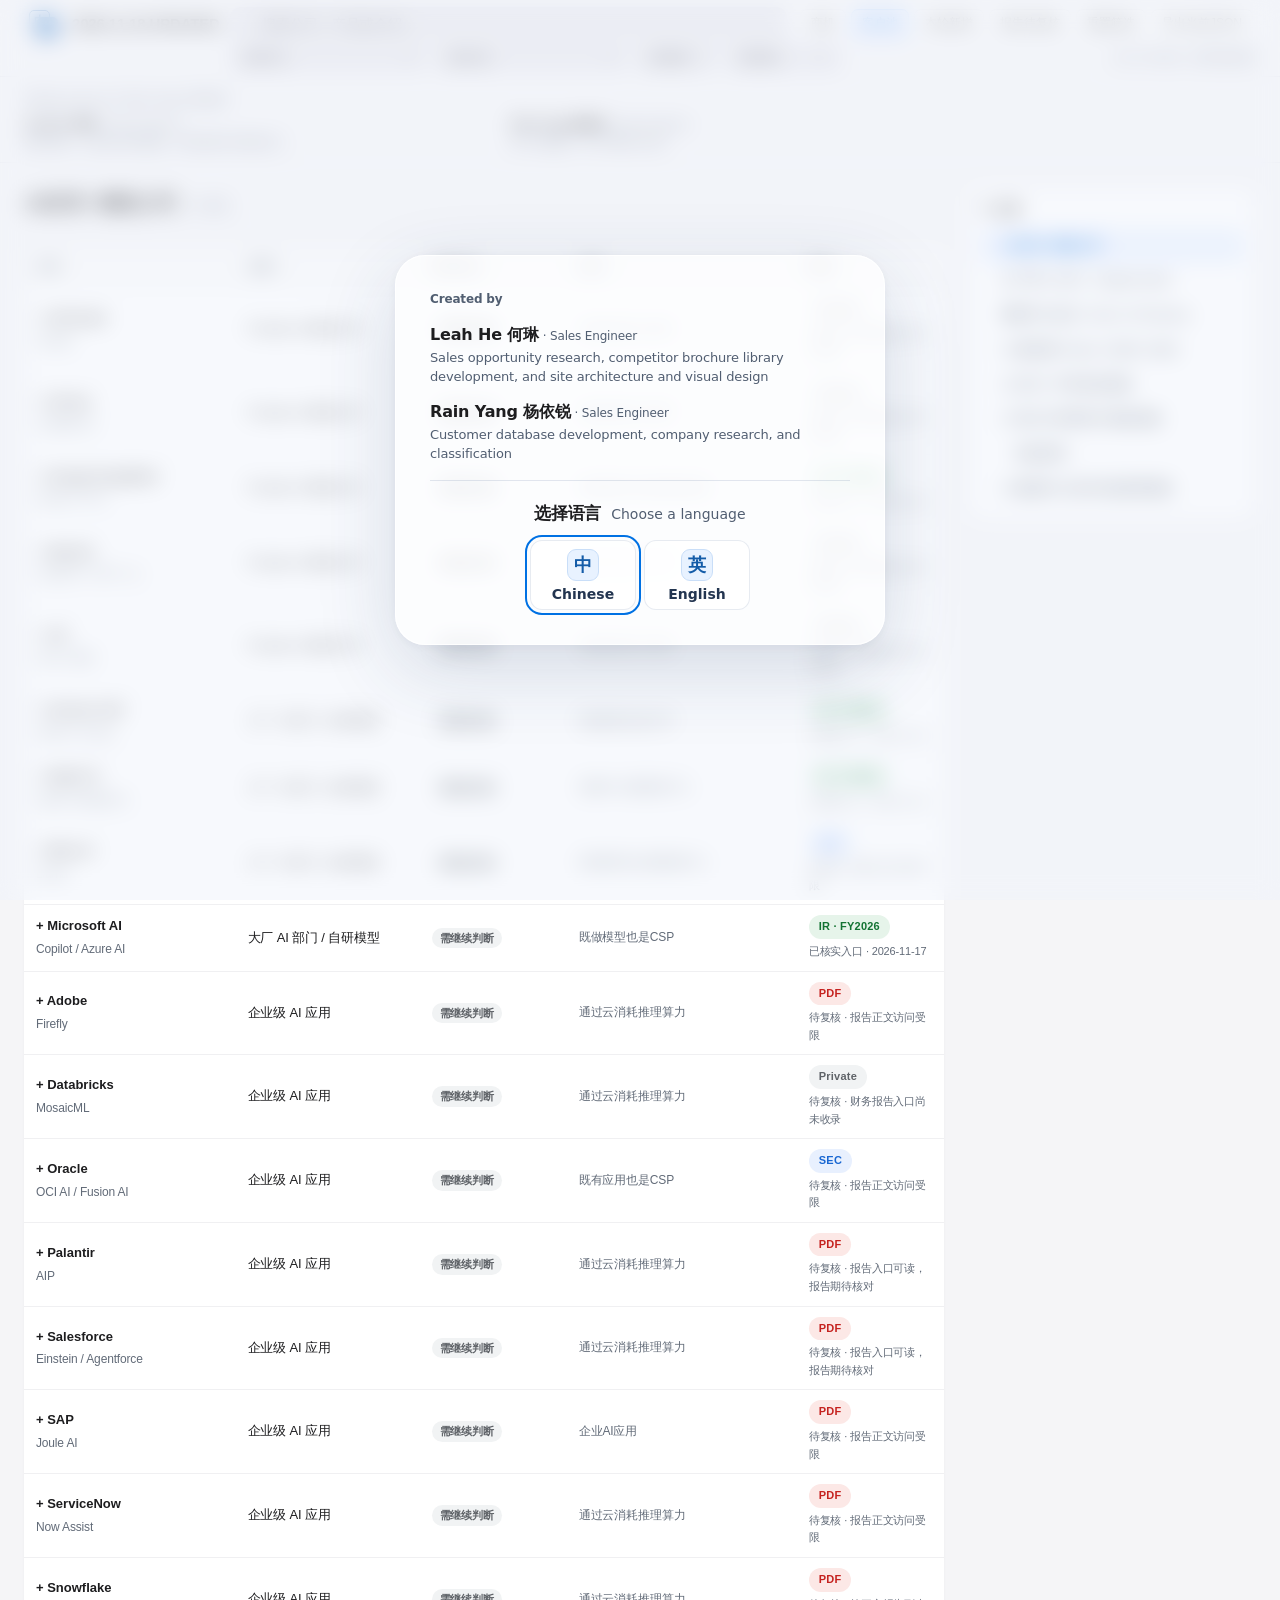
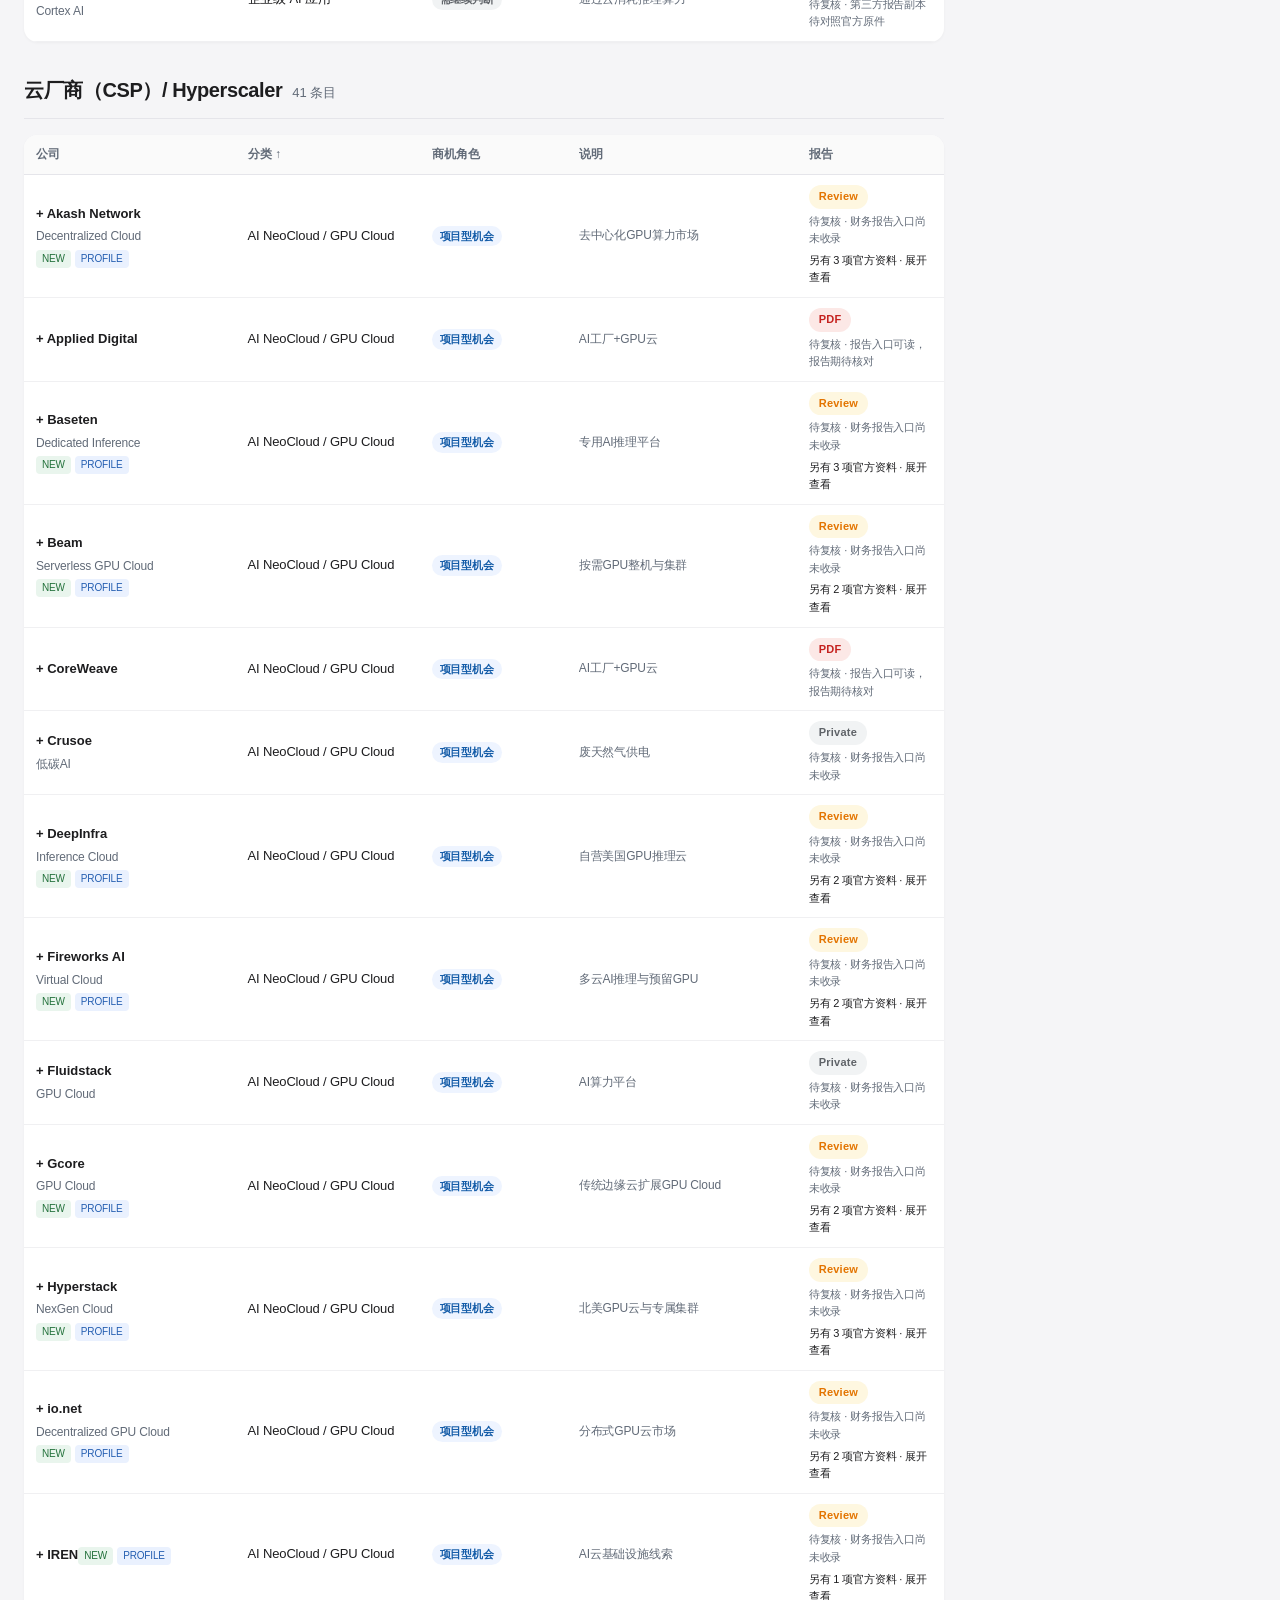
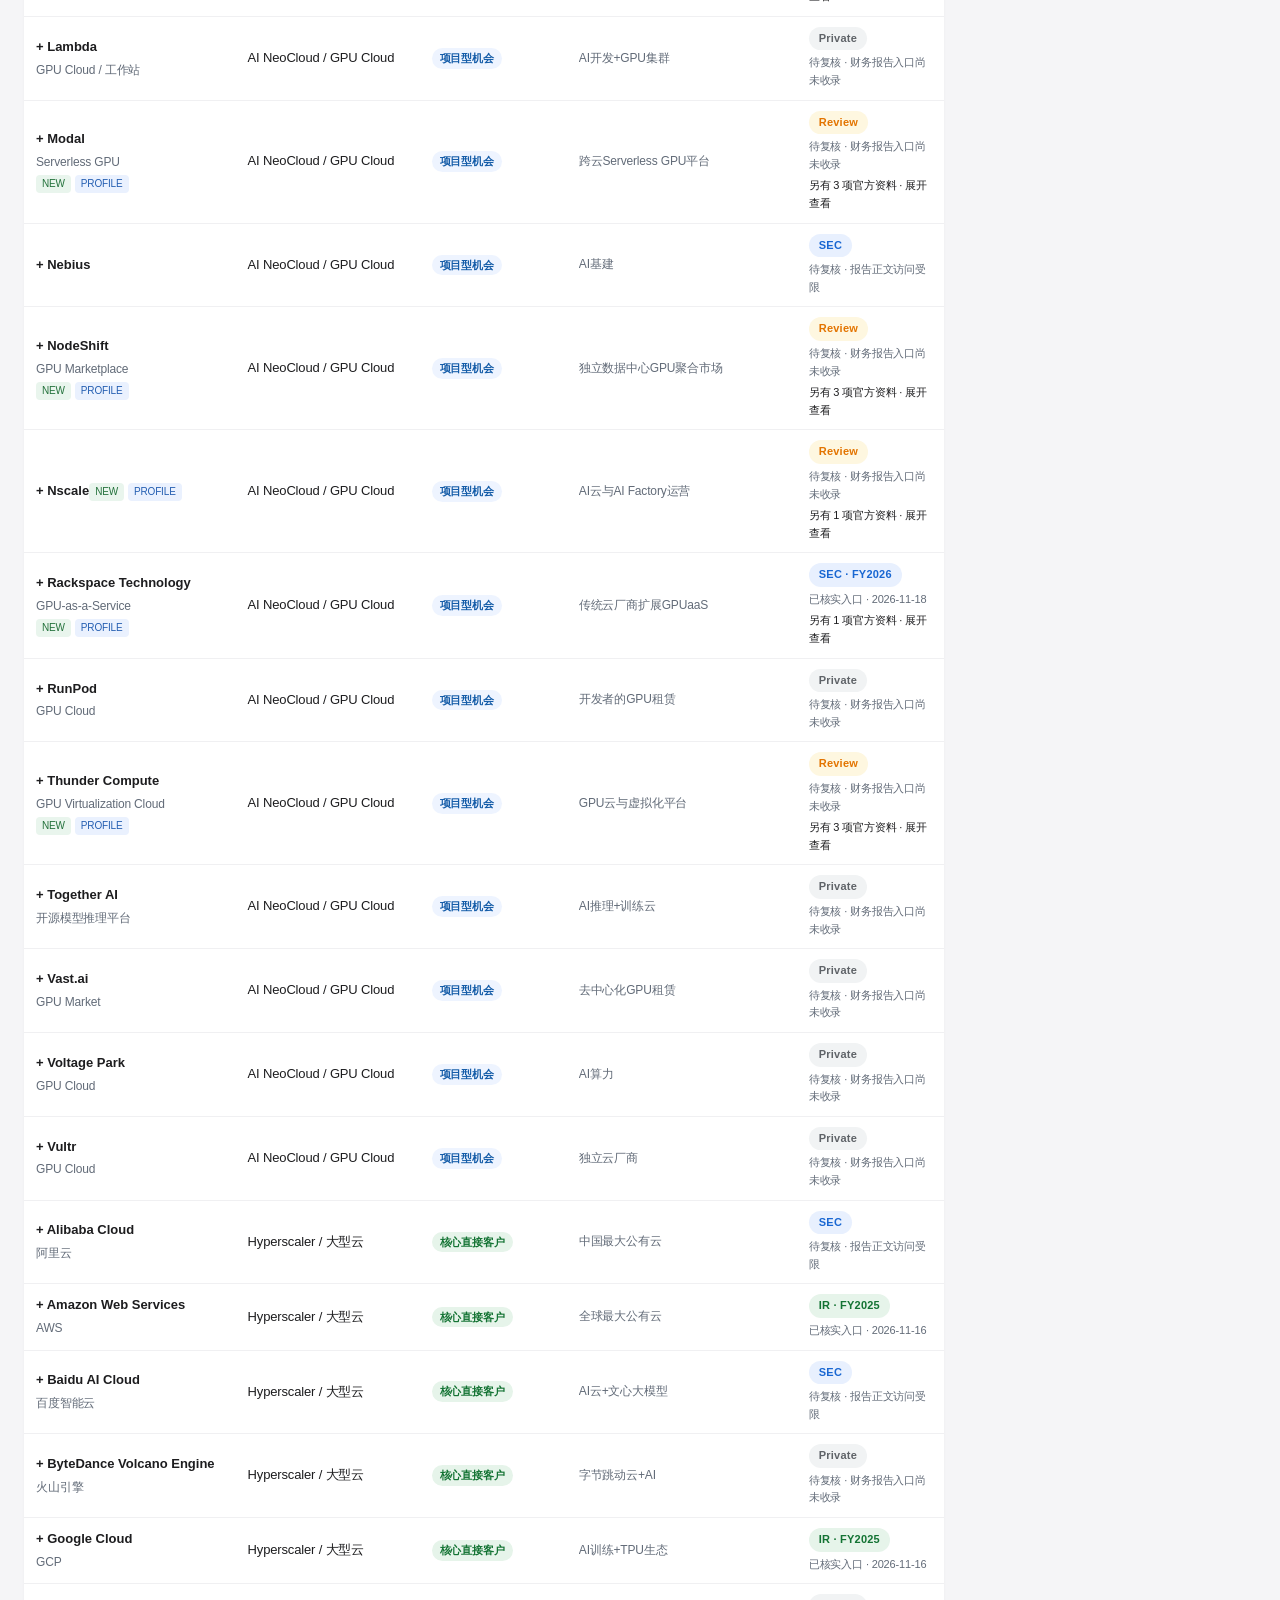
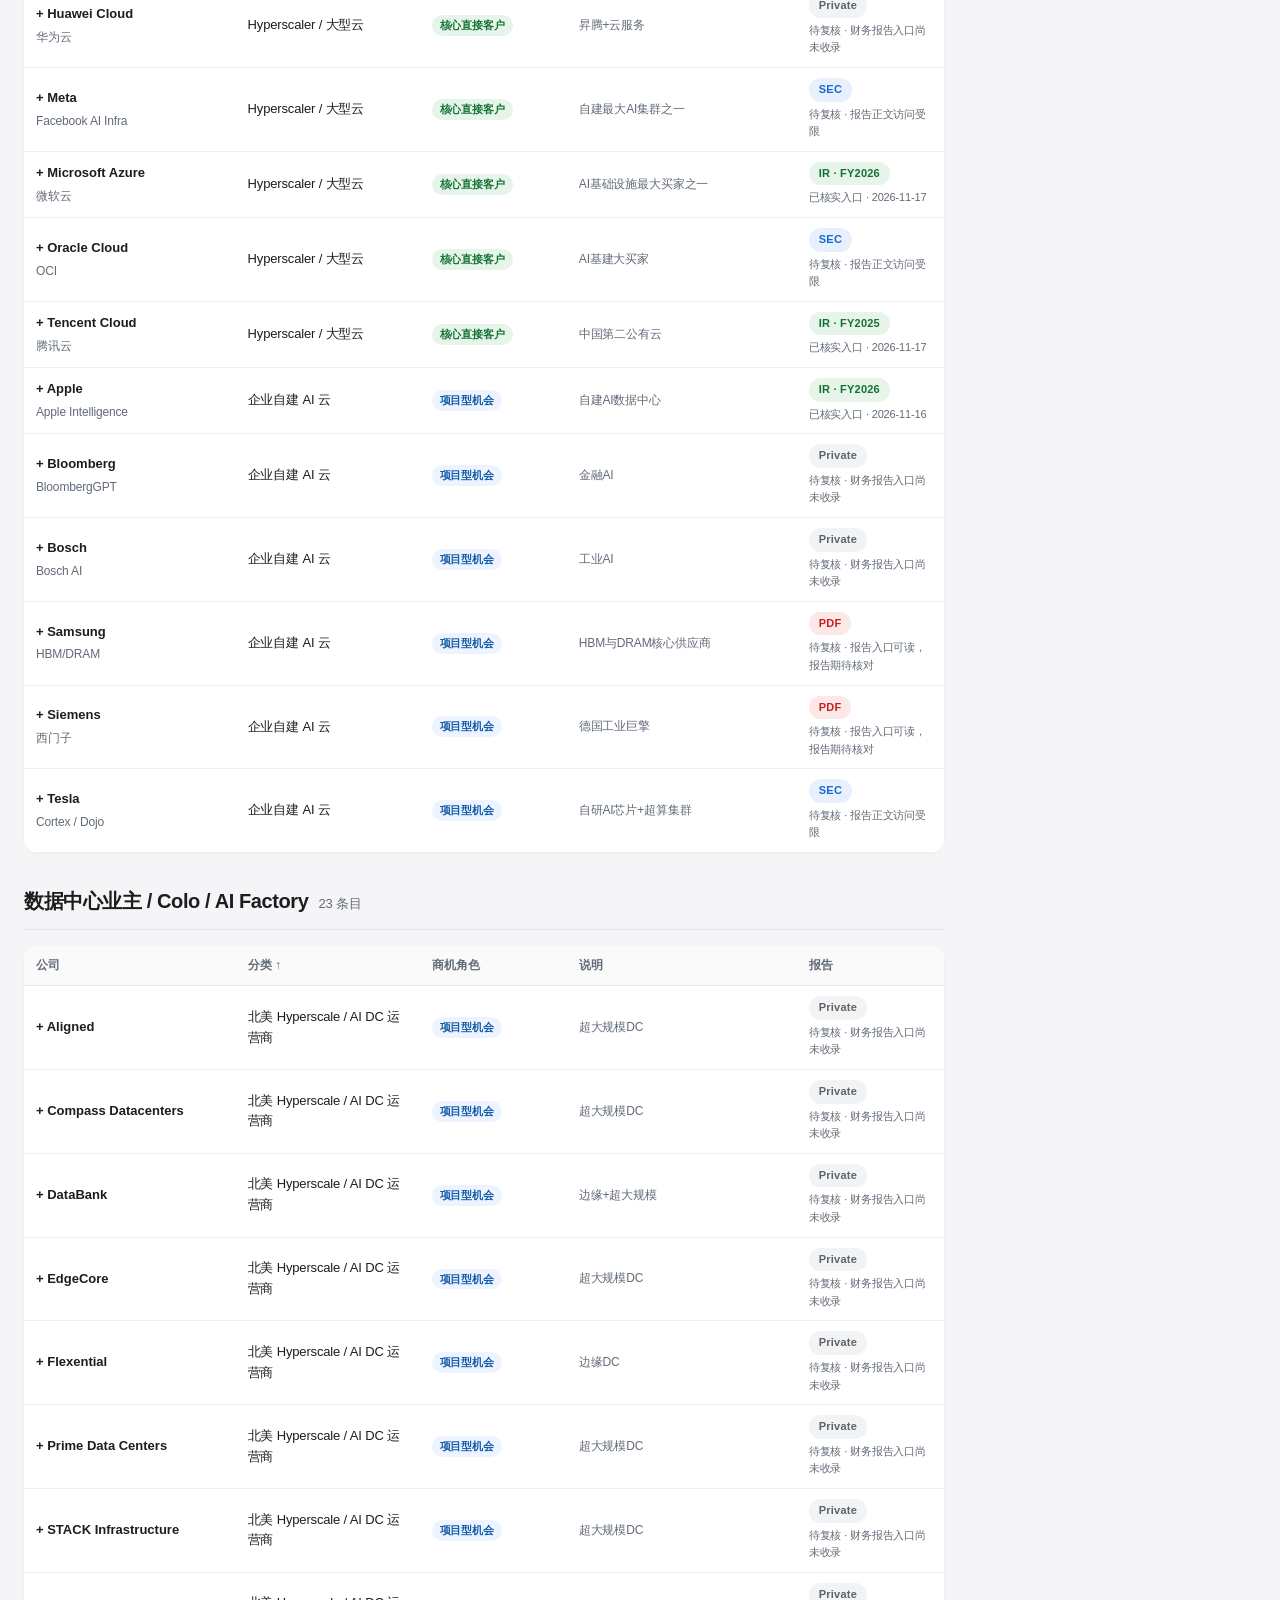
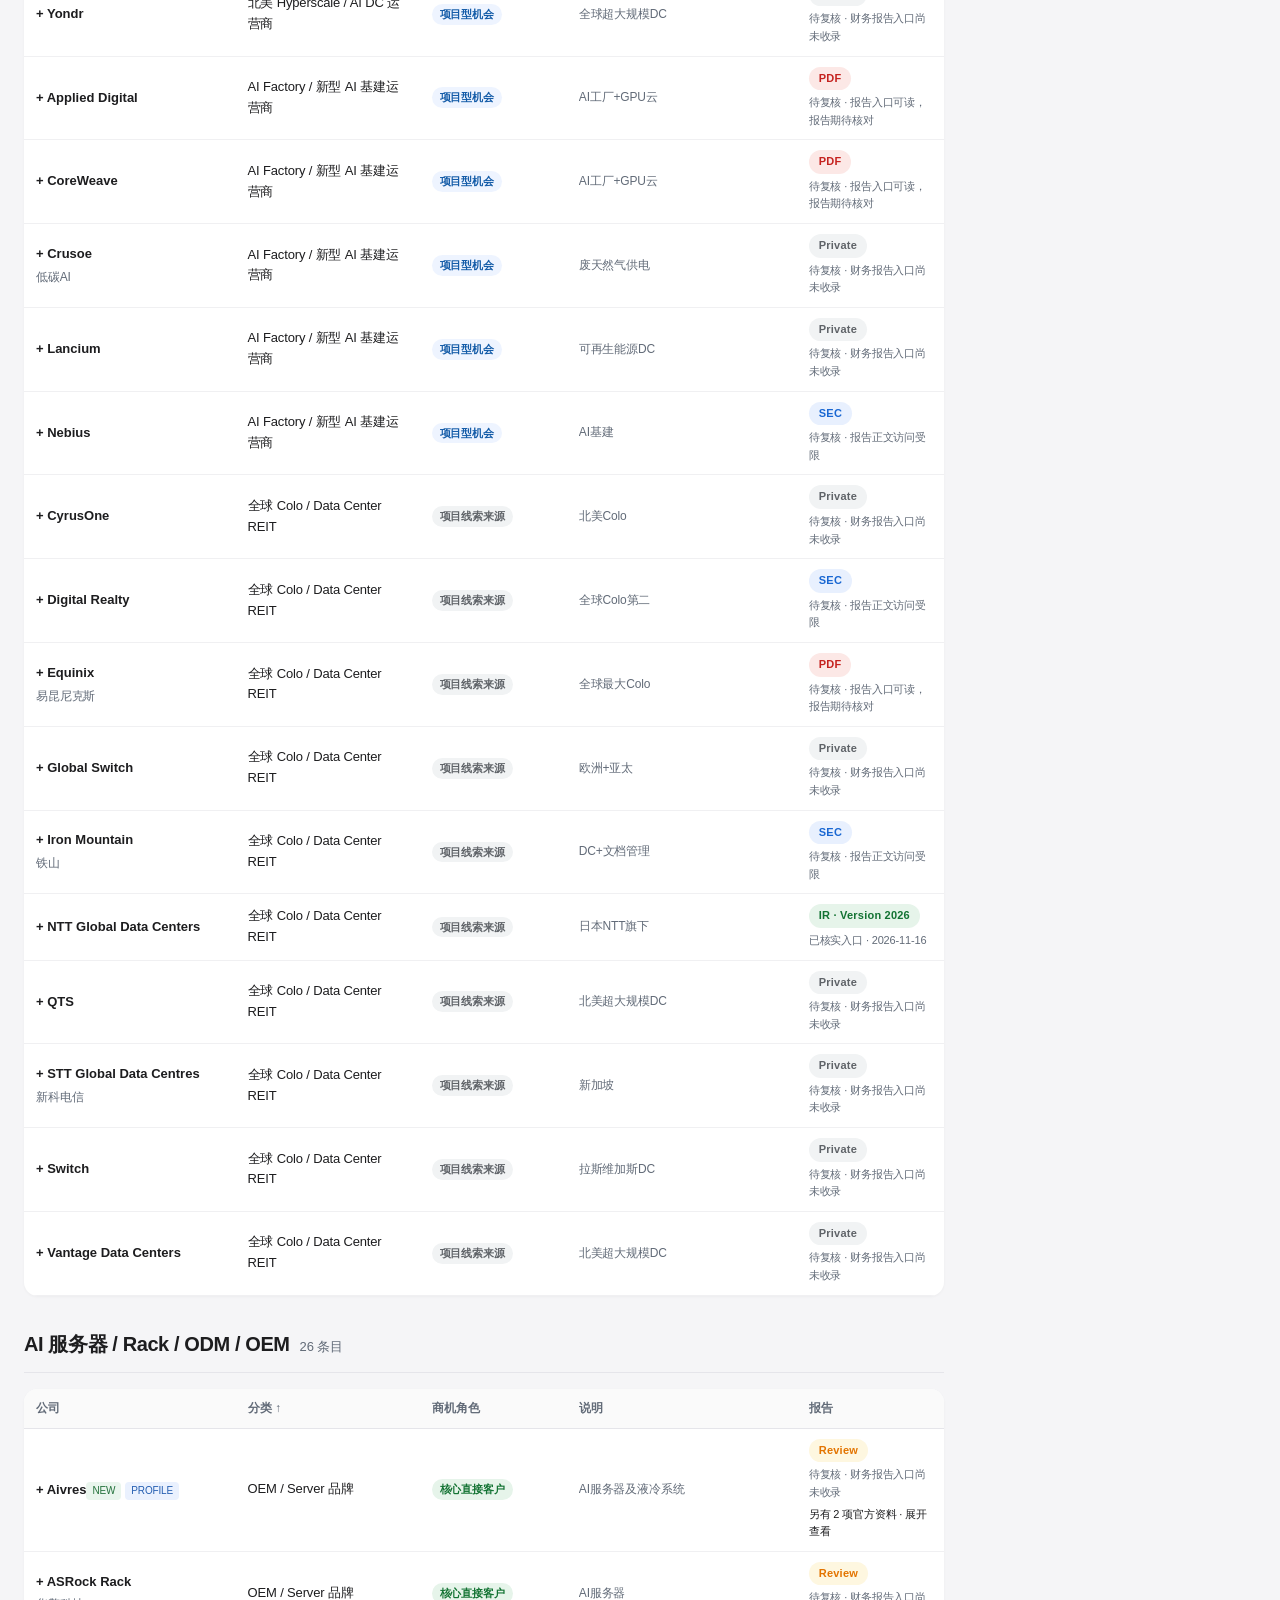
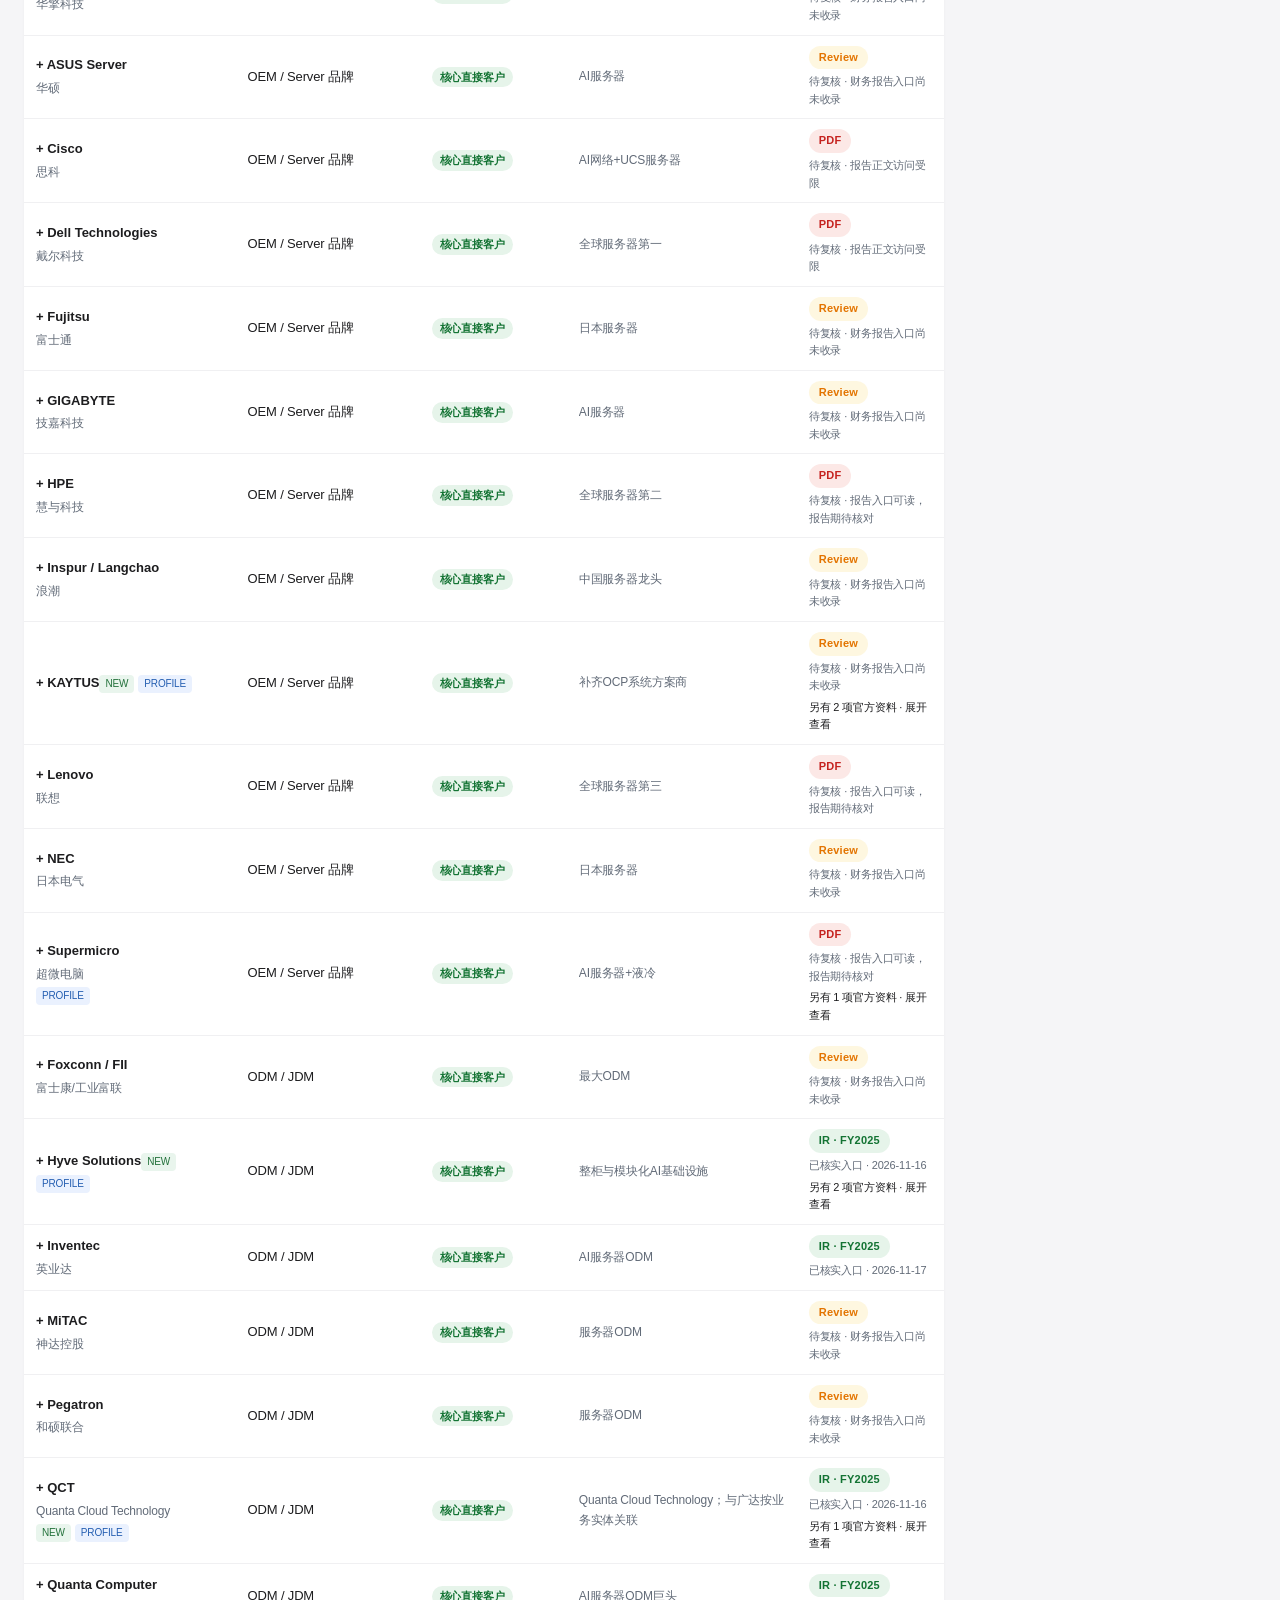
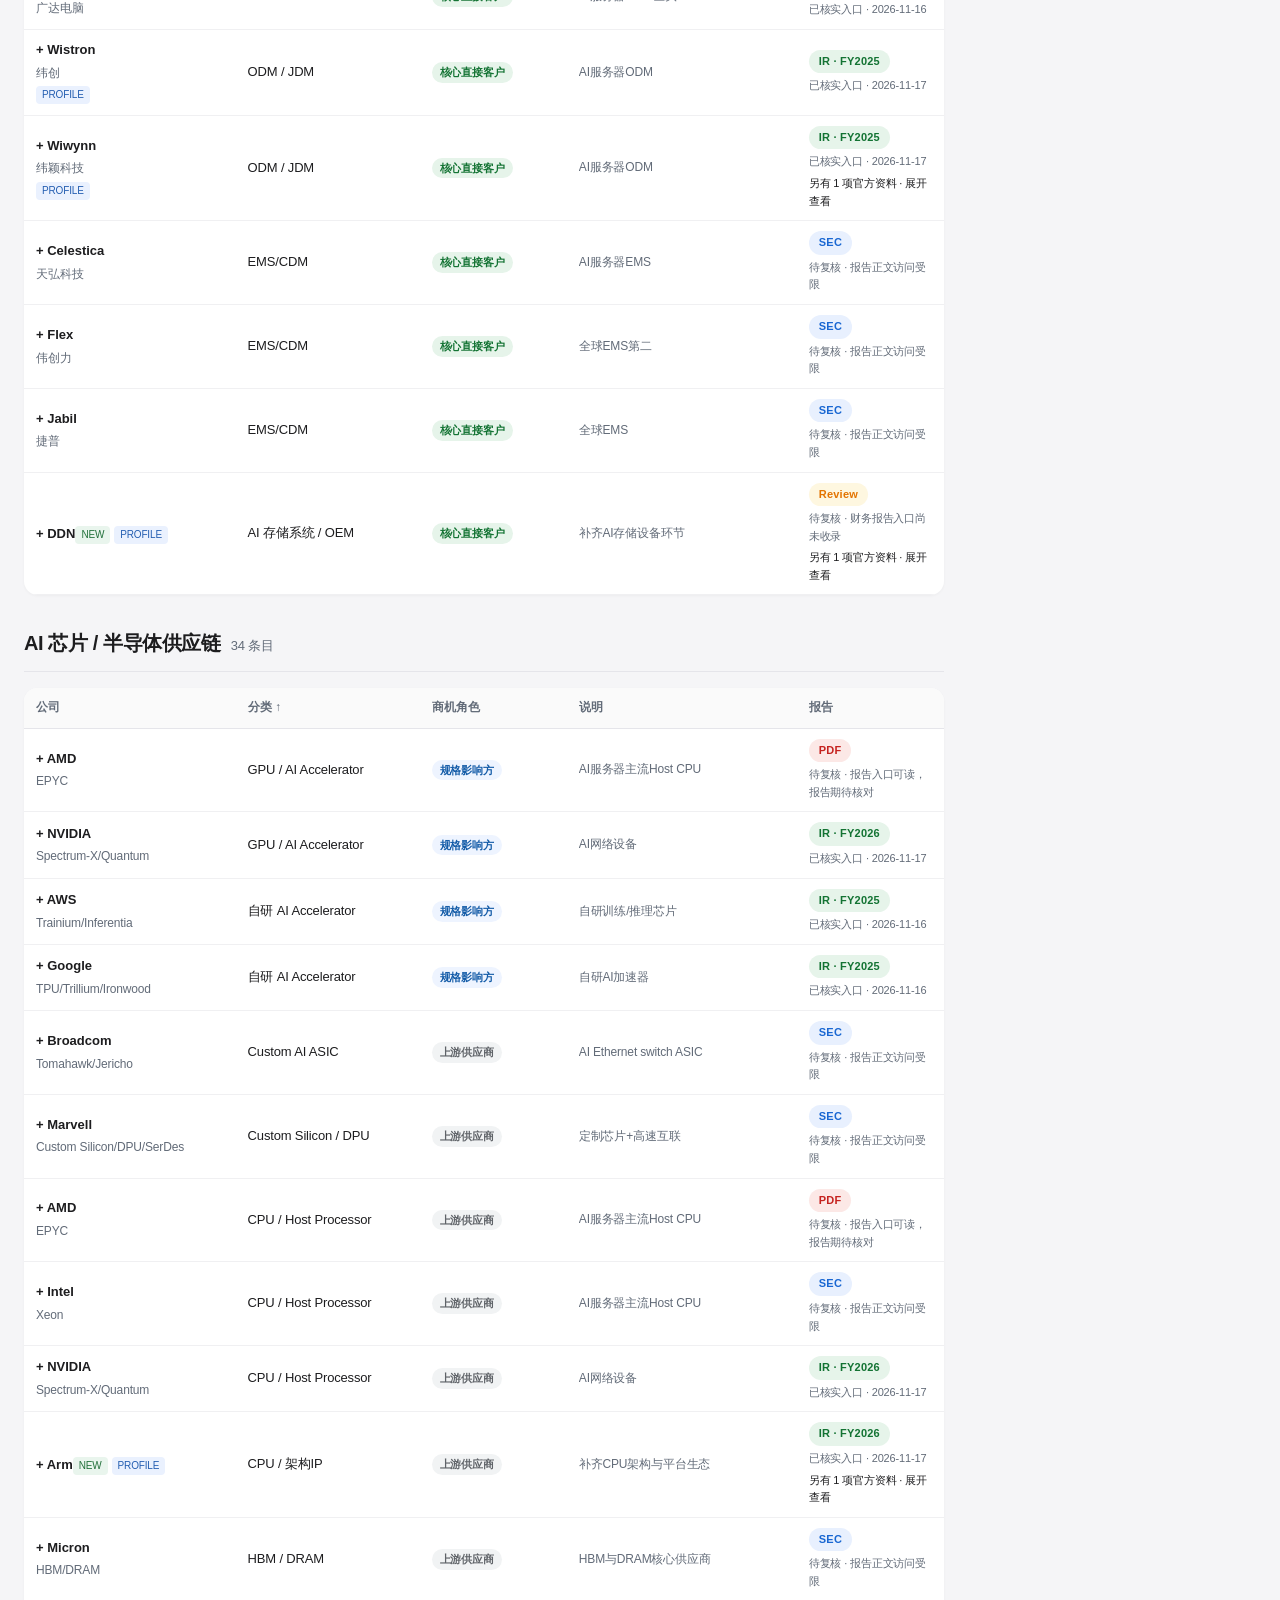
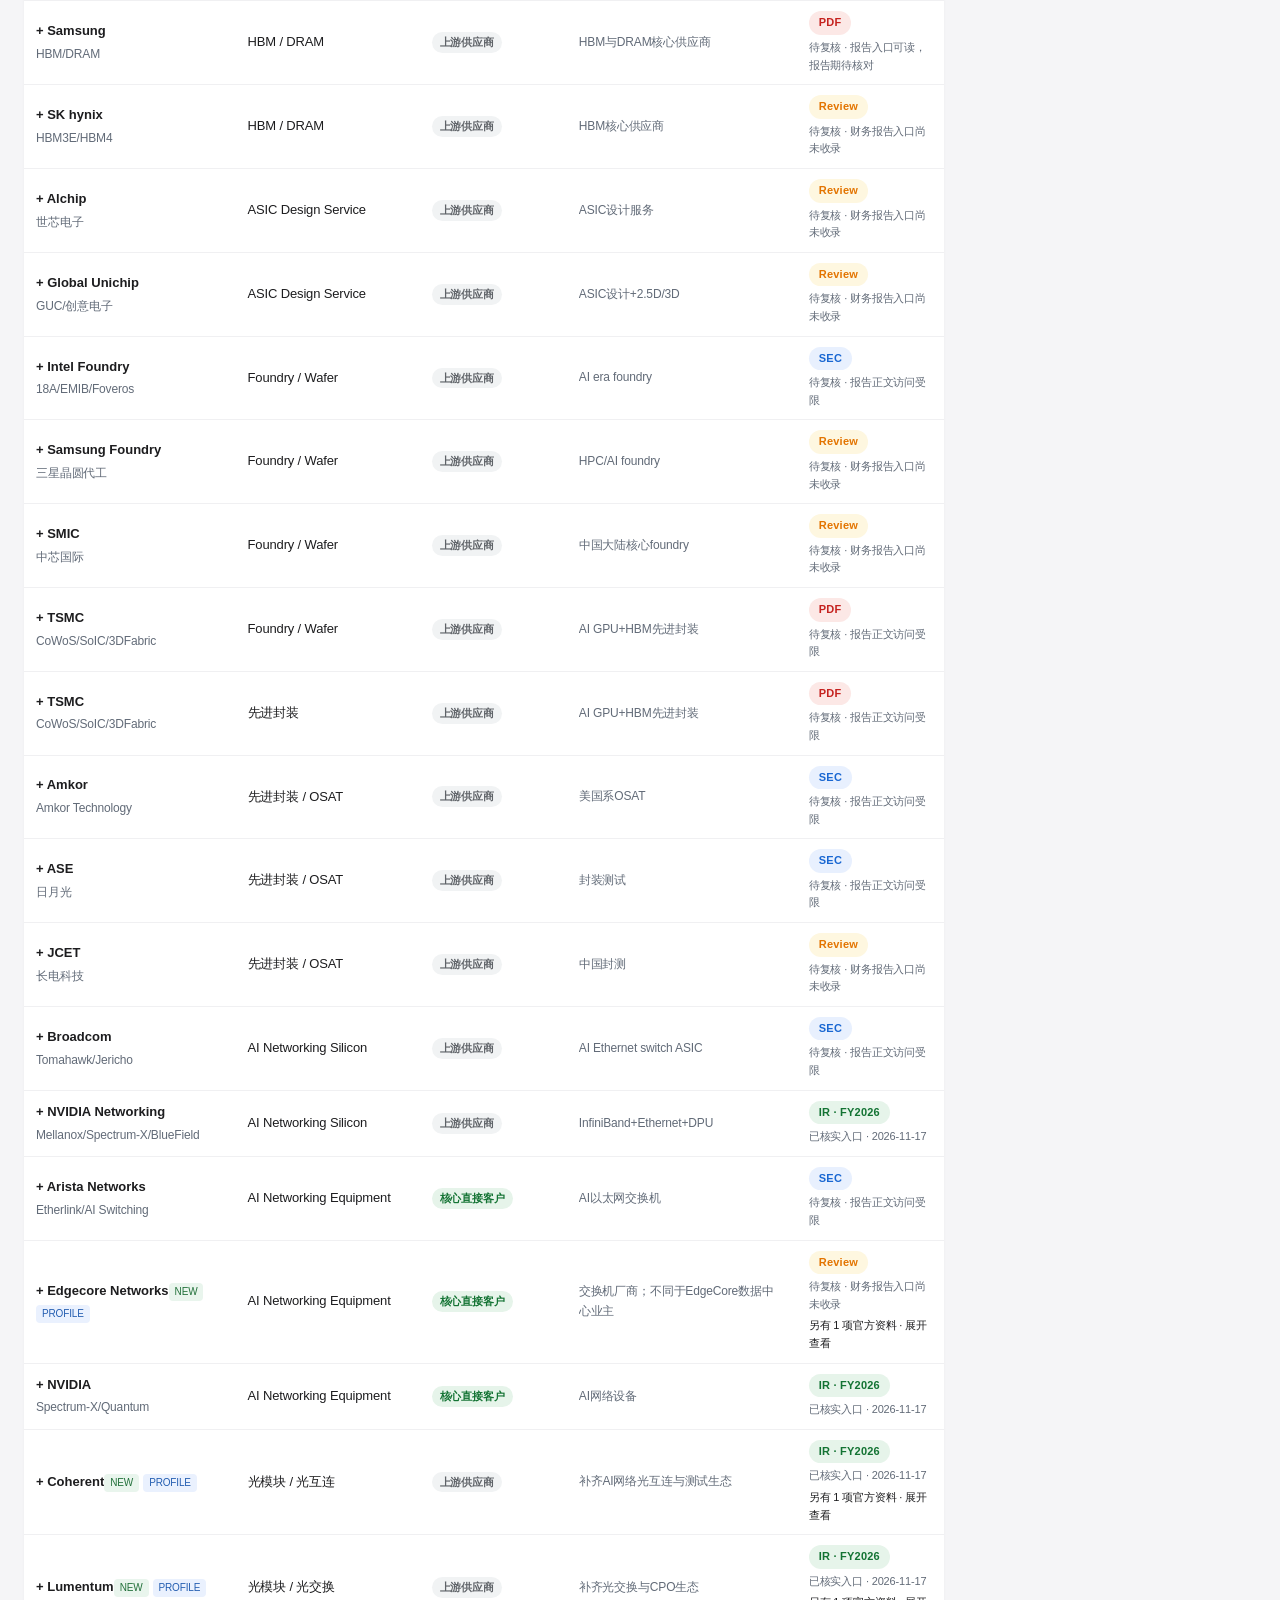
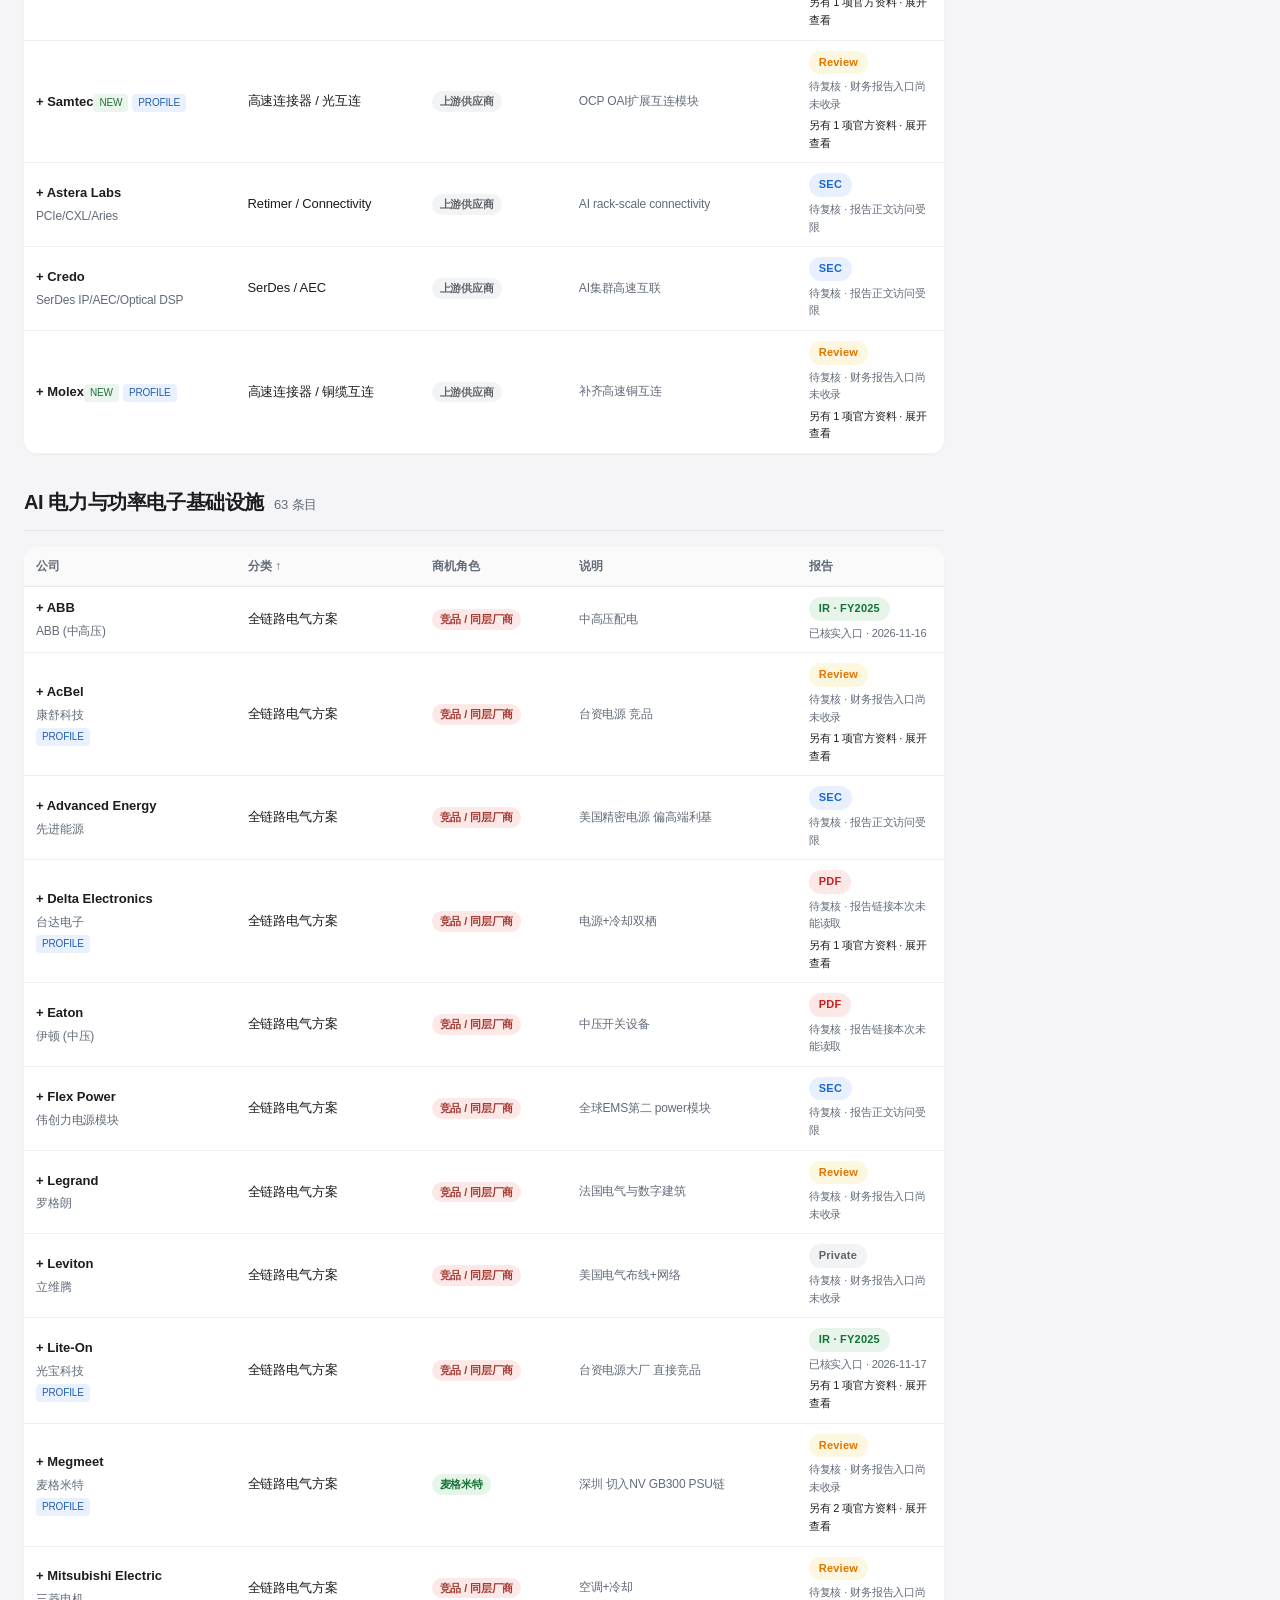
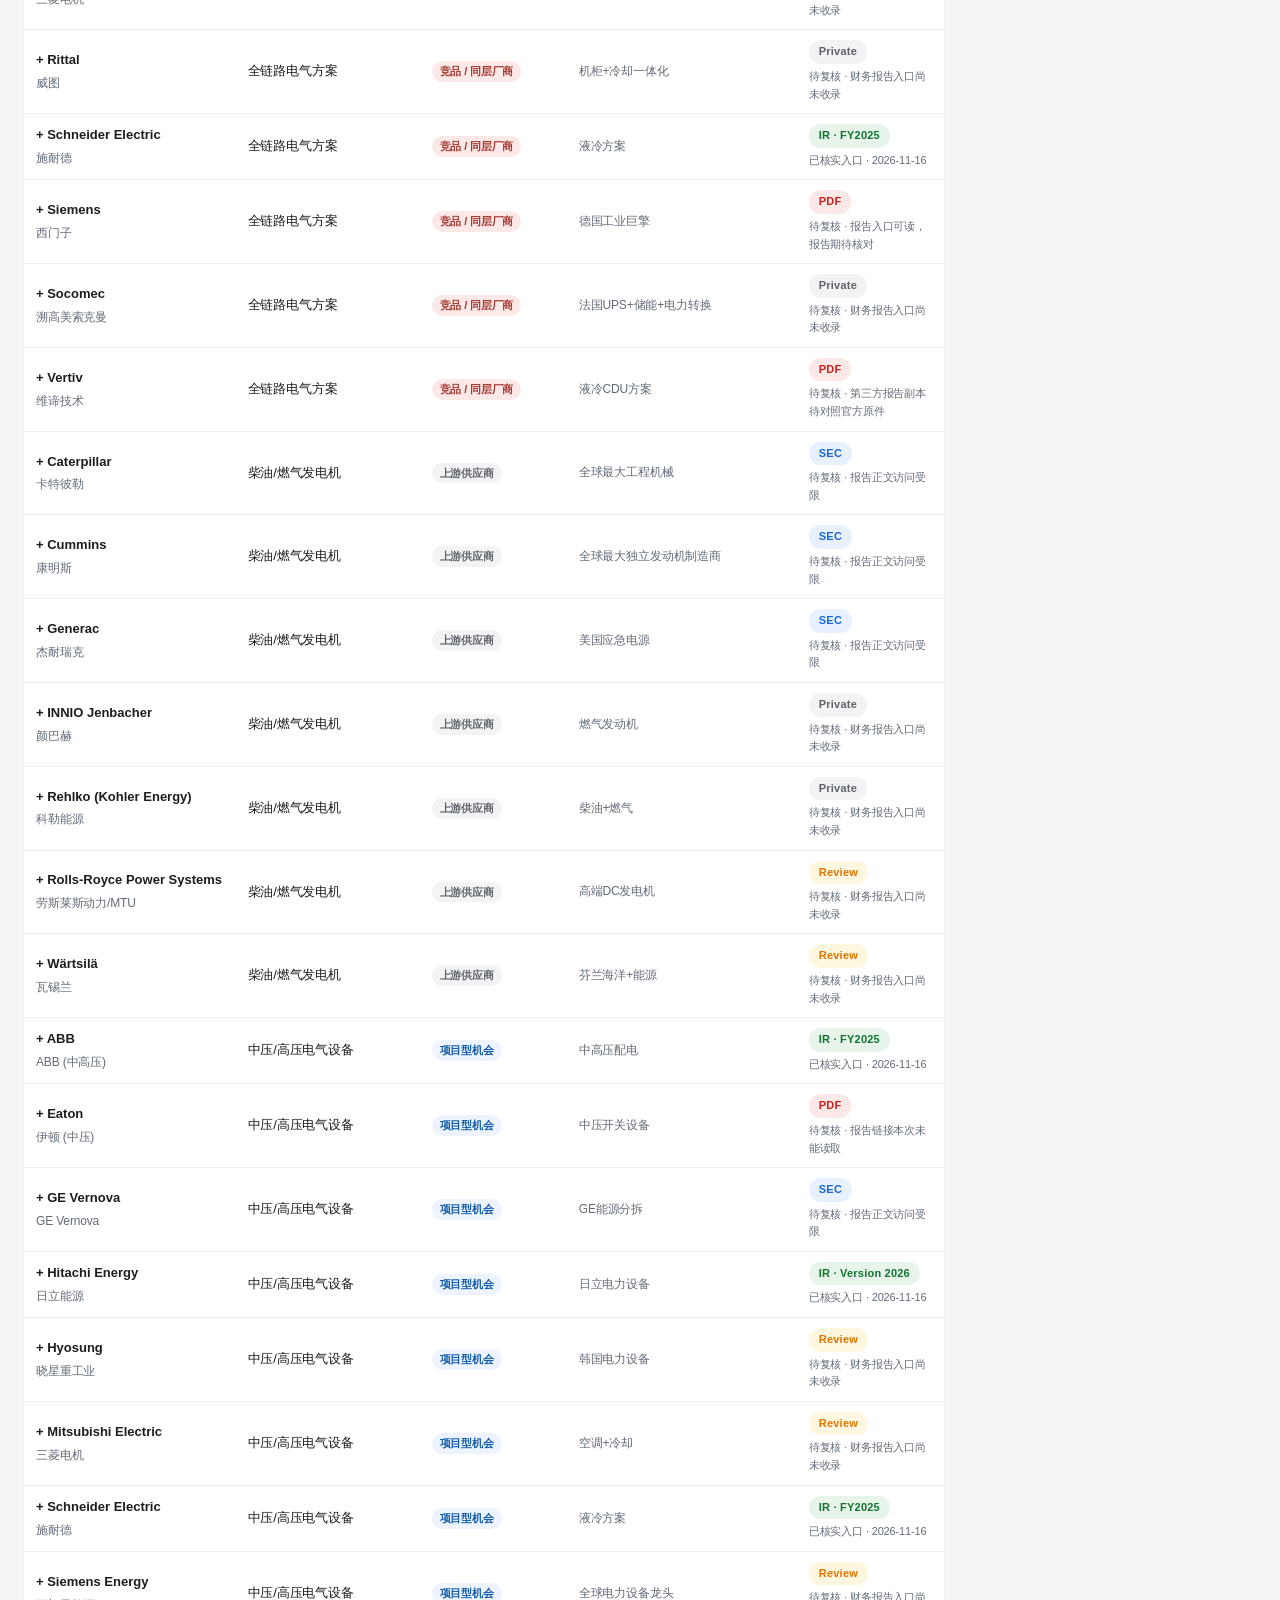
==== index.html @ aaa4839b "Publish AIDC customer research website" ====
<!doctype html><html lang="zh-CN"><head><meta charset="utf-8"><meta name="viewport" content="width=device-width,initial-scale=1"><title>AIDC Company & Reports Database</title><style>
  :root {
    --bg: #f5f5f7;
    --card: #ffffff;
    --text: #1d1d1f;
    --text-secondary: #86868b;
    --accent: #0071e3;
    --border: #e5e5ea;
    --shadow-sm: 0 1px 3px rgba(0,0,0,.04);
    --shadow-md: 0 4px 12px rgba(0,0,0,.06);
    --radius: 14px;
    --transition: 0.2s cubic-bezier(0.25, 0.1, 0.25, 1);
  }
  * { box-sizing: border-box; margin: 0; padding: 0; }
  body {
    font-family: -apple-system, BlinkMacSystemFont, "SF Pro Display", "SF Pro Text", "Segoe UI", "Microsoft YaHei", sans-serif;
    background: var(--bg); color: var(--text);
    -webkit-font-smoothing: antialiased;
    line-height: 1.47; letter-spacing: -0.01em;
  }

  .nav {
    position: sticky; top: 0; z-index: 100;
    background: rgba(245,245,247,0.72);
    backdrop-filter: saturate(180%) blur(20px);
    -webkit-backdrop-filter: saturate(180%) blur(20px);
    border-bottom: 1px solid var(--border); padding: 0 24px;
  }
  .nav-inner {
    max-width: 1400px; margin: 0 auto;
    display: flex; align-items: center; gap: 12px; height: 52px;
    flex-wrap: wrap;
  }
  .nav-title { font-size: 15px; font-weight: 600; white-space: nowrap; }
  .nav-title span { color: var(--text-secondary); font-weight: 400; margin-left: 4px; font-size: 13px; }
  .nav input {
    flex: 1; min-width: 140px; max-width: 300px;
    height: 34px; padding: 0 12px 0 32px;
    border: none; border-radius: 10px;
    background: #e5e5ea; color: var(--text);
    font-size: 14px; font-family: inherit;
  }
  .nav input:focus { outline: none; background: #fff; box-shadow: 0 0 0 3px rgba(0,113,227,0.15); }
  .nav select {
    height: 34px; padding: 0 28px 0 12px;
    border: none; border-radius: 10px;
    background: #e5e5ea; color: var(--text);
    font-size: 13px; font-family: inherit; cursor: pointer;
    appearance: none;
    background-image: url("data:image/svg+xml,%3Csvg width='10' height='6' viewBox='0 0 10 6' fill='none' xmlns='http://www.w3.org/2000/svg'%3E%3Cpath d='M1 1l4 4 4-4' stroke='%2386868b' stroke-width='1.5' stroke-linecap='round'/%3E%3C/svg%3E");
    background-repeat: no-repeat; background-position: right 10px center;
  }
  .nav select:focus { outline: none; background-color: #fff; box-shadow: 0 0 0 3px rgba(0,113,227,0.15); }
  .nav-stats { font-size: 12px; color: var(--text-secondary); white-space: nowrap; }

  .main { max-width: 1400px; margin: 0 auto; padding: 24px; }

  .hero { text-align: center; padding: 32px 0 20px; }
  .hero h1 { font-size: 36px; font-weight: 700; letter-spacing: -0.03em; }
  .hero p { font-size: 16px; color: var(--text-secondary); margin-top: 6px; }

  .summary {
    display: flex; justify-content: center; gap: 24px; flex-wrap: wrap;
    padding: 16px 0 24px;
  }
  .summary-item { text-align: center; }
  .summary-item .num { font-size: 28px; font-weight: 700; color: var(--accent); }
  .summary-item .lbl { font-size: 12px; color: var(--text-secondary); }

  .section { margin-bottom: 32px; }
  .section-header {
    position: sticky; top: var(--content-sticky-top, 108px); z-index: 20;
    background: var(--bg);
    display: flex; align-items: baseline; gap: 10px;
    padding: 0 0 12px 0; border-bottom: 1px solid var(--border); margin-bottom: 16px;
  }
  .section-header h2 { font-size: 20px; font-weight: 700; letter-spacing: -0.02em; }
  .section-header .count { font-size: 13px; color: var(--text-secondary); font-weight: 500; }

  .table-wrap {
    background: var(--card); border-radius: var(--radius);
    overflow: hidden; box-shadow: var(--shadow-sm);
  }
  table { width: 100%; border-collapse: collapse; font-size: 13px; }
  thead { position: sticky; top: 52px; z-index: 10; }
  th {
    text-align: left; padding: 10px 12px;
    background: #fafafa; color: var(--text-secondary);
    font-weight: 500; font-size: 12px; text-transform: uppercase;
    letter-spacing: 0.02em; border-bottom: 1px solid var(--border);
    cursor: pointer; user-select: none; white-space: nowrap;
  }
  th:hover { color: var(--accent); }
  th .sort-arrow { font-size: 10px; margin-left: 2px; }
  td { padding: 10px 12px; border-bottom: 1px solid #f0f0f2; vertical-align: middle; }
  tr.data-row { cursor: pointer; transition: background 0.1s; }
  tr.data-row:hover { background: #f8f8fa; }
  .co-name { font-weight: 600; color: var(--text); }
  .co-alias { color: var(--text-secondary); font-size: 12px; margin-left: 6px; }
  .co-note { color: var(--text-secondary); font-size: 12px; max-width: 240px; overflow: hidden; text-overflow: ellipsis; white-space: nowrap; }

  .badge {
    display: inline-block; padding: 3px 10px; border-radius: 20px;
    font-size: 11px; font-weight: 600; text-decoration: none;
    letter-spacing: 0.02em; transition: opacity 0.15s;
  }
  .badge:hover { opacity: 0.8; }
  .badge-sec { background: #e8f0fe; color: #1967d2; }
  .badge-pdf { background: #fce8e6; color: #c5221f; }
  .badge-ir { background: #e6f4ea; color: #137333; }
  .badge-private { background: #f1f3f4; color: #5f6368; }
  .badge-review { background: #fef7e0; color: #e37400; }

  .detail-row td { padding: 0; border-bottom: 2px solid var(--accent); background: #fafbfc; }
  .detail-card { padding: 16px 20px; display: grid; grid-template-columns: repeat(auto-fit, minmax(200px, 1fr)); gap: 12px; font-size: 13px; }
  .detail-card .field { }
  .detail-card .field-label { font-size: 11px; color: var(--text-secondary); text-transform: uppercase; letter-spacing: 0.03em; }
  .detail-card .field-value { font-weight: 500; margin-top: 2px; }
  .detail-card .rel-tag {
    display: inline-block; padding: 2px 8px; border-radius: 4px;
    font-size: 11px; font-weight: 600; margin-top: 4px;
  }
  .rel-compete { background: #fce8e6; color: #c5221f; }
  .rel-supply { background: #e6f4ea; color: #137333; }
  .rel-customer { background: #e8f0fe; color: #1967d2; }
  .rel-peer { background: #f1f3f4; color: #5f6368; }

  #loading { text-align: center; padding: 80px 20px; color: var(--text-secondary); font-size: 16px; }
  #loading.hidden { display: none; }

  .footer {
    text-align: center; padding: 40px 20px 32px;
    color: var(--text-secondary); font-size: 12px;
  }
  .footer a { color: var(--accent); text-decoration: none; }
  .footer p { margin-top: 8px; }

  @media (max-width: 768px) {
    .nav-inner { height: auto; padding: 8px 0; gap: 8px; }
    .hero h1 { font-size: 24px; }
    .summary { gap: 16px; }
    .summary-item .num { font-size: 22px; }
    th, td { padding: 8px; font-size: 11px; }
    .co-note { max-width: 120px; }
    .detail-card { grid-template-columns: 1fr 1fr; }
  }

:root{--text-secondary:#626b78}body{line-height:1.6}.hero{text-align:left;padding:24px 0 12px}.hero h1{font-size:32px}.hero p{max-width:1000px}.eyebrow{color:var(--accent);font-size:12px;font-weight:600;letter-spacing:1px}.nav-inner{max-width:1400px;height:auto;min-height:58px;padding:10px 0}.nav input{max-width:400px}.nav select{max-width:260px}.summary{justify-content:flex-start;gap:12px;padding:14px 0 20px}.summary-item{background:white;border:1px solid var(--border);border-radius:12px;padding:12px 22px;min-width:130px;text-align:left}.summary-item .num{font-size:26px}.toolbar{position:sticky;top:var(--nav-height,58px);z-index:90;display:flex;flex-wrap:nowrap;gap:6px;align-items:center;margin-bottom:18px;overflow-x:auto;scrollbar-width:none;padding:10px 1px;background:rgba(245,245,247,.92);border-bottom:1px solid var(--border);backdrop-filter:saturate(180%) blur(18px);-webkit-backdrop-filter:saturate(180%) blur(18px)}.toolbar::-webkit-scrollbar{display:none}.toolbar button{flex:0 0 auto;white-space:nowrap;font-size:12px;line-height:1.2;padding:6px 10px;border-radius:7px}button{font:inherit;cursor:pointer;border:1px solid var(--border);background:white;border-radius:8px;padding:7px 12px;color:var(--text)}button:hover{border-color:var(--accent);color:var(--accent)}button.active{background:#e8f0fe;border-color:#aacbf3;color:#005dbb}button:focus-visible,a:focus-visible,summary:focus-visible{outline:3px solid #0071e3;outline-offset:3px}a{color:#0067cf;text-decoration:none}a:hover{text-decoration:underline}.table-wrap{overflow-x:auto}table{min-width:660px;table-layout:fixed}th:nth-child(1){width:27%}th:nth-child(2){width:22%}th:nth-child(3){width:28%}th:nth-child(4){width:23%}th{cursor:default}th button{background:none;border:0;padding:0;color:inherit;font-size:12px;font-weight:600}thead{position:static}.company-button{border:0;background:none;padding:0;text-align:left;font-weight:600}.co-alias{display:block;margin:3px 0 0}.co-note{max-width:none;white-space:normal;display:block}.small{font-size:11px;color:var(--text-secondary);display:block;margin-top:4px}.pill{display:inline-block;font-size:10px;padding:1px 6px;border-radius:4px;background:#e9f5ed;color:#23713b;margin:3px 4px 0 0}.pill.update{background:#eaf1fe;color:#245eb1}.detail-card{grid-template-columns:repeat(3,minmax(0,1fr));gap:20px;padding:24px}.field-value{line-height:1.8;overflow-wrap:anywhere}.wide{grid-column:1/-1}.detail-card .field-label{font-size:12px;font-weight:600;color:#526171}.detail-card ul{padding-left:19px}.source-list li{margin:6px 0}.source-kind{font-size:11px;font-weight:600;color:#626b78;margin-right:8px}.original{background:#f0f2f5;border-radius:8px;padding:12px}.muted{color:var(--text-secondary)}.empty{padding:40px;text-align:center;background:white;border-radius:12px}.footer{line-height:1.9}.report-sub{display:block;font-size:11px;margin-top:4px}#navStats{margin-left:auto}.badge{white-space:normal}.summary-item .lbl{color:#626b78}@media(max-width:768px){.main{padding:16px}.hero h1{font-size:24px}.nav{position:static;padding:0 16px}.nav-inner{gap:8px}.nav-title{width:100%}.nav input{width:100%;max-width:none}.nav select{max-width:100%;flex:1}.toolbar{top:0}.detail-card{grid-template-columns:1fr;min-width:0}.summary-item{min-width:100px;padding:10px 14px}.summary-item .num{font-size:22px}.wide{grid-column:auto}table{min-width:660px}}

  .page-layout { display:grid; grid-template-columns:minmax(0,1fr) 288px; gap:24px; max-width:1640px; margin:auto; padding:24px; align-items:start; }
  .page-layout .main { min-width:0; width:100%; max-width:none; padding:0; }
  .page-outline { position:sticky; top:var(--outline-top,80px); grid-column:2; grid-row:1; max-height:calc(100vh - var(--outline-top,80px) - 16px); overflow:auto; padding:12px; background:var(--card); border:1px solid var(--border); border-radius:var(--radius); box-shadow:var(--shadow-sm); }
  .page-outline summary { cursor:pointer; font-size:13px; font-weight:600; }
  .page-outline ul { list-style:none; margin-top:8px; }
  .page-outline a { display:block; padding:7px 8px; padding-inline-start:calc(8px + var(--outline-indent,0) * 13px); border-radius:6px; color:var(--text-secondary); font-size:13px; overflow-wrap:anywhere; }
  .outline-title { display:block; font-weight:600; color:inherit; }
  .outline-note { display:block; margin-top:3px; font-size:11px; font-weight:400; line-height:1.45; color:#747c88; }
  .page-outline a[aria-current] .outline-note { color:#286aa8; }
  .page-outline a:hover, .page-outline a[aria-current] { background:#e8f0fe; color:#005dbb; text-decoration:none; }
  [data-outline-target] { scroll-margin-top:var(--content-sticky-top,108px); }
  .section[data-outline-target] { scroll-margin-top:var(--content-sticky-top,108px); }
  @media (max-width:1050px) {
    .page-layout { grid-template-columns:minmax(0,1fr); gap:12px; padding:16px; }
    .page-outline { position:static; grid-column:1; max-height:none; }
  }

.brochure-library{margin:24px 0;padding:24px;border:1px solid var(--border);border-radius:var(--radius);background:var(--card)}
.brochure-library h3{font-size:21px;margin-bottom:8px}.brochure-library p{color:#62626a;font-size:14px}
.brochure-filters{display:flex;flex-wrap:wrap;gap:14px;margin:20px 0}.brochure-filters label{display:grid;gap:6px;font-size:13px}.brochure-filters select{padding:9px 12px;border:1px solid var(--border);border-radius:8px;background:white;color:var(--text)}
.brochure-grid{display:grid;grid-template-columns:repeat(auto-fit,minmax(230px,1fr));gap:18px}
.brochure-card{border:1px solid var(--border);border-radius:12px;overflow:hidden;background:white;display:flex;flex-direction:column;min-width:0}
.brochure-cover{height:220px;background:#f1f3f6;display:flex;align-items:center;justify-content:center;padding:12px}.brochure-cover img{width:100%;height:100%;object-fit:contain}.brochure-placeholder{font-size:18px;text-align:center;color:#555;line-height:1.8}
.brochure-info{padding:16px;display:flex;flex-direction:column;gap:9px;flex:1}.brochure-info h4{font-size:16px;line-height:1.45}.brochure-meta{font-size:12px;color:#62626a}.brochure-actions{display:flex;flex-wrap:wrap;gap:12px;margin-top:auto;padding-top:8px}.brochure-actions a{font-size:14px;color:var(--accent)}
.brochure-related{display:grid;gap:8px}.brochure-related a{color:var(--accent)}
@media(max-width:600px){.brochure-library{padding:16px}.brochure-grid{grid-template-columns:1fr}}

.research-findings{display:grid;gap:6px;margin:0 0 22px;padding:14px 4px;border-top:1px solid var(--border);border-bottom:1px solid var(--border)}.research-finding p{margin:0;color:var(--text-secondary);font-size:14px;line-height:1.6}.research-finding b{color:var(--text);font-weight:700}
.sales-section-header{display:flex;align-items:flex-end;justify-content:space-between;gap:24px;margin:4px 0 20px;padding:10px 4px 18px;border-bottom:1px solid var(--border)}.sales-section-header h1{font-size:30px;line-height:1.15;font-weight:700;letter-spacing:-.03em}.sales-section-header p{margin-top:7px;color:var(--text-secondary);font-size:13px}.sales-section-header .count{flex:none;color:var(--text-secondary);font-size:13px;font-weight:600}
.opportunity-overview{margin:0 0 30px;padding:0 4px}.overview-section{padding:24px 0;border-bottom:1px solid var(--border)}.overview-section:first-child{padding-top:2px}.overview-section h2{font-size:22px;line-height:1.3;letter-spacing:-.02em;margin-bottom:12px}.overview-list{display:grid;gap:0;list-style:none;padding:0}.overview-item{display:grid;grid-template-columns:220px minmax(0,1fr);gap:28px;padding:13px 0;border-top:1px solid #ececef}.overview-item:first-child{border-top:0}.overview-item h3{font-size:14px;line-height:1.5}.overview-item p{color:var(--text-secondary);font-size:13px;line-height:1.7}.overview-item b{color:var(--text);font-weight:650}.overview-points{display:grid;gap:8px;margin:0;padding:0;list-style:none}.overview-points li{position:relative;padding-left:14px;color:var(--text-secondary);font-size:13px;line-height:1.6}.overview-points li:before{content:'•';position:absolute;left:0;color:var(--accent);font-weight:700}.evidence-boundary{display:grid;gap:8px}.evidence-boundary p{margin:0;color:var(--text-secondary);font-size:13px;line-height:1.65}.evidence-boundary b{color:var(--text);font-weight:700}
.case-group{margin-top:34px}.case-group-header{display:flex;align-items:flex-end;justify-content:space-between;gap:24px;padding:0 4px 12px}.case-group-header h2{font-size:22px;line-height:1.25;letter-spacing:-.02em}.case-group-header p{max-width:720px;margin-top:5px;color:var(--text-secondary);font-size:13px}.case-group-header .count{flex:none;color:var(--text-secondary);font-size:12px;font-weight:600}
.case-list{border-top:1px solid var(--border)}.case-row{background:transparent;border-bottom:1px solid var(--border)}.case-row>summary{display:grid;grid-template-columns:minmax(130px,.45fr) minmax(260px,1.4fr) auto auto;gap:24px;align-items:center;min-height:82px;padding:17px 4px;cursor:pointer;list-style:none}.case-row>summary::-webkit-details-marker{display:none}.case-row>summary:after{content:'＋';font-size:20px;color:var(--text-secondary)}.case-row[open]>summary:after{content:'−'}.case-company{font-size:20px;font-weight:650;letter-spacing:-.02em}.case-project{font-size:13px;color:var(--text-secondary);line-height:1.5}.case-status{justify-self:end;padding:5px 9px;border-radius:999px;background:#eef4ff;color:#145ca8;font-size:11px;font-weight:700;white-space:nowrap}.case-status.status-limited{background:#f1f3f4;color:#5f6368}.case-detail{padding:0 44px 28px calc(28% + 14px)}.case-detail h4{margin:18px 0 8px;font-size:12px;color:var(--text);letter-spacing:0}.finding-list{margin:0;padding-left:19px;color:var(--text);font-size:13px;line-height:1.65}.finding-list li{margin:5px 0}.finding-list.unconfirmed{color:var(--text-secondary)}.evidence-list{margin-top:20px;border-top:1px solid var(--border);padding-top:14px}.evidence-list summary{font-size:12px;font-weight:700;cursor:pointer}.evidence-list li{margin:10px 0 0 18px;font-size:12px}.evidence-state{display:inline-block;border-radius:999px;padding:3px 8px;font-size:10px;font-weight:700}.evidence-confirmed{background:#e6f4ea;color:#137333}.evidence-inferred{background:#fef7e0;color:#a15c00}.evidence-unknown{background:#f1f3f4;color:#5f6368}
@media(max-width:800px){.sales-section-header,.case-group-header{align-items:flex-start;padding-inline:2px}.sales-section-header h1{font-size:25px}.case-group-header h2{font-size:20px}.sales-section-header .count,.case-group-header .count{padding-top:5px}.overview-section{padding:20px 0}.overview-section h2{font-size:20px}.overview-item{grid-template-columns:1fr;gap:5px;padding:12px 0}.research-findings{padding:12px 2px}.case-row>summary{grid-template-columns:1fr auto;gap:8px 16px}.case-project{grid-column:1/2}.case-status{grid-column:2;grid-row:1}.case-row>summary:after{grid-column:2;grid-row:2}.case-detail{padding:0 4px 24px}}

/* 英文数据库的“Role for Us”内容中文化后并入客户池。 */
table{min-width:780px}
th:nth-child(1){width:23%}th:nth-child(2){width:20%}th:nth-child(3){width:16%}th:nth-child(4){width:25%}th:nth-child(5){width:16%}
.opportunity-role{display:inline-block;padding:3px 8px;border-radius:999px;background:#eef4ff;color:#145ca8;font-size:11px;font-weight:700;line-height:1.35}
.opportunity-role.role-direct{background:#e6f4ea;color:#137333}.opportunity-role.role-peer{background:#fce8e6;color:#a33a32}.opportunity-role.role-source{background:#f1f3f4;color:#5f6368}
.commercial-brief{display:grid;gap:8px;margin:0;padding:0;list-style:none}.commercial-brief li{display:grid;grid-template-columns:92px minmax(0,1fr);gap:12px}.commercial-brief b{font-size:12px}.commercial-brief span{color:var(--text-secondary)}
@media(max-width:768px){table{min-width:780px}.commercial-brief li{grid-template-columns:1fr;gap:2px}}

.site-credits{max-width:1640px;margin:0 auto;padding:14px 24px 10px;border-bottom:1px solid var(--border);color:var(--text-secondary);font-size:12px;line-height:1.5}.site-credits p{margin:0}.site-credits-grid{display:grid;grid-template-columns:repeat(2,minmax(0,1fr));gap:8px 24px;max-width:950px;margin:6px 0 0;text-align:left}.site-credits strong{color:var(--text);font-weight:650}.site-credits-role{font-size:.95em}.site-credits-work{line-height:1.55}@media(max-width:600px){.site-credits-grid{grid-template-columns:1fr}}
</style><link rel="stylesheet" href="language-switch.css"><link rel="stylesheet" href="customer-navigation.css"></head><body>
<nav class="nav"><div class="nav-inner"><a class="language-switch" lang="zh-CN" href="en.html" data-alternate="en.html" aria-label="切换到英文" title="Switch to English"><span aria-hidden="true">&#20013;</span><span aria-hidden="true">&#33521;</span></a><time class="nav-title" datetime="2026-11-17">2026.11.18 UPDATED</time><input aria-label="搜索公司、产品或介绍" id="search" placeholder="搜索公司、产品或介绍…"><div class="toolbar" id="views"><button data-view="sales" class="active">商机</button><button data-view="all">客户池</button><button data-view="new">本轮新增</button><button data-view="pending">报告待复核</button><button id="reset">重置筛选</button><button id="export">导出当前JSON</button></div><div class="customer-filters" id="customerFilters"><select aria-label="筛选Sector" id="sectorFilter"><option value="">全部行业</option></select><select aria-label="筛选Category" id="categoryFilter"><option value="">全部分类</option></select><select aria-label="筛选Report" id="linkFilter"><option value="">全部报告</option><option>SEC</option><option>PDF</option><option>IR</option><option>Private</option><option>Review</option></select><select id="roleFilter" aria-label="商机角色"><option value="">全部角色</option></select><span class="nav-stats" id="navStats" aria-live="polite"></span></div></div></nav>
<div class="site-credits"><p>本站由 Leah He 与 Rain Yang 共同制作</p><div class="site-credits-grid"><div><p><strong>Leah He 何琳</strong> <span class="site-credits-role">· Sales Engineer</span></p><p class="site-credits-work">商机调研、竞品彩页馆搭建、网站架构与视觉设计</p></div><div><p><strong>Rain Yang 杨依锐</strong> <span class="site-credits-role">· Sales Engineer</span></p><p class="site-credits-work">客户池搭建、客户调研与分类</p></div></div></div>
<div class="page-layout"><nav class="page-outline" aria-label="页面目录"><details id="outlineDisclosure"><summary>目录</summary><ul id="outlineLinks"></ul></details></nav><main class="main">
<div id="content"></div>
<footer class="footer"><p>资料更新：2026-11-18 · 项目角色仅代表公开资料可验证的范围，不代表已确认销售机会或采购关系。</p></footer></main></div>
<script type="application/json" id="embedded-data">[{"name": "Google DeepMind", "alias": "Gemini / TPU", "sector": "AI应用 / 模型公司", "category": "Frontier AI 模型公司", "note": "既做模型也自建基础设施", "parent_company": "Alphabet Inc.", "ticker": "GOOGL", "market": "US", "report_url": "https://abc.xyz/investor/annual-meeting/default.aspx", "report_label": "IR", "report_year": "2025", "form_type": "Alphabet 2025 Annual Report", "link_type": "official_report_page", "last_checked": "2026-11-16", "id": "company-1", "is_new": false, "research_status": "已核实报告入口", "sources": [{"title": "Alphabet 2025 Annual Report", "url": "https://abc.xyz/investor/annual-meeting/default.aspx", "kind": "Financial", "checked": "2026-11-16", "note": ""}], "technical_resources": [], "report_verified": true, "report_title": "Alphabet 2025 Annual Report", "year_basis": "财政年度", "report_scope": "Alphabet（集团报告）", "introduction": "Gemini模型+TPU芯片生态。自有最大AI基础设施之一。", "intro_basis": "公司简介待进一步核实。", "profile_checked": "", "value_chain_role": "AI应用与模型需求端", "financial": null}, {"name": "Meta AI", "alias": "Llama", "sector": "AI应用 / 模型公司", "category": "大厂 AI 部门 / 自研模型", "note": "既做模型也自建数据中心", "parent_company": "Meta Platforms, Inc.", "ticker": "META", "market": "US", "report_url": "https://www.sec.gov/Archives/edgar/data/1326801/000162828026003942/meta-20251231.htm", "report_label": "SEC", "report_year": "", "form_type": "10-K", "link_type": "sec_primary_doc", "last_checked": "2026-06-26", "id": "company-2", "is_new": false, "research_status": "资料待复核", "sources": [], "technical_resources": [], "report_verified": false, "report_title": "财务报告入口 · 待核实", "year_basis": "待核实", "report_scope": "Meta Platforms, Inc.", "introduction": "Llama开源模型。自建AI集群规模全球Top3。2025年AI CapEx ~$60-65B。", "intro_basis": "公司简介待进一步核实。", "profile_checked": "", "value_chain_role": "AI应用与模型需求端", "financial": null, "report_review": {"summary": "报告正文访问受限", "reasons": ["Meta AI的现有报告链接在本次检查中返回 HTTP 403，正文尚未读取，报告主体及报告期仍待对照原文。", "报告年度字段为空，页面中的“10-K”仅说明现有记录的文件类型。", "来源列表中未记录该报告的财务核验来源及核验结论。", "历史条目标记的检查日期为 2026-06-26，本次链接检查日期为 2026-11-18。"], "reference": "该链接可作为查找Meta Platforms, Inc.财务报告的入口。核对正文后，可提取对应报告期的集团营收、利润、资本开支等信息。", "limits": ["当前记录不足以支持直接引用其财务数字或认定它是最新财报。", "当前报告主体记为“Meta Platforms, Inc.”，需要核实其与“Meta AI”业务的对应关系及分部披露范围。"], "next_steps": ["对照Meta Platforms, Inc.的官方投资者关系或监管披露目录，确认报告主体、财年截止日和发布日期。", "核对是否存在更新年度报告或期中披露，并记录所用数据的报告期。"], "checked": "2026-11-18", "basis": "现有条目字段审计及报告链接访问检查；报告正文与最新版比对仍待完成", "link_check": {"url": "https://www.sec.gov/Archives/edgar/data/1326801/000162828026003942/meta-20251231.htm", "checked": "2026-11-18", "status": 403, "error": "HTTP Error 403: Forbidden"}}}, {"name": "Microsoft AI", "alias": "Copilot / Azure AI", "sector": "AI应用 / 模型公司", "category": "大厂 AI 部门 / 自研模型", "note": "既做模型也是CSP", "parent_company": "Microsoft Corporation", "ticker": "MSFT", "market": "US", "report_url": "https://www.microsoft.com/investor/reports/ar26/index.html", "report_label": "IR", "report_year": "2026", "form_type": "Microsoft Annual Report 2026", "link_type": "official_report_page", "last_checked": "2026-11-17", "id": "company-3", "is_new": false, "research_status": "已核实报告入口", "sources": [{"title": "Microsoft Annual Report 2026", "url": "https://www.microsoft.com/investor/reports/ar26/index.html", "kind": "Financial", "checked": "2026-11-16", "note": ""}], "technical_resources": [], "report_verified": true, "report_title": "FY2026 · 截至 2026-06-30 财务资料", "year_basis": "财政年度", "report_scope": "Microsoft（集团报告）", "introduction": "Copilot+Azure AI。OpenAI最大投资人和算力提供商。AI DC最大买家之一。", "intro_basis": "公司简介待进一步核实。", "profile_checked": "", "value_chain_role": "AI应用与模型需求端", "financial": {"subject": "Microsoft 集团", "period": "FY2026 · 截至 2026-06-30", "currency": "USD · 百万美元", "revenue": "331,839", "profit": "净利润 133,749", "url": "https://www.microsoft.com/investor/reports/ar26/index.html", "note": "集团数据，非 Azure 或 AI 部门独立收入；营收同比 +18%。", "checked": "2026-11-17"}}, {"name": "Amazon AGI", "alias": "AWS AI / Alexa", "sector": "AI应用 / 模型公司", "category": "大厂 AI 部门 / 自研模型", "note": "既做模型也是CSP", "parent_company": "Amazon.com, Inc.", "ticker": "AMZN", "market": "US", "report_url": "https://ir.aboutamazon.com/annual-reports-proxies-and-shareholder-letters/default.aspx", "report_label": "IR", "report_year": "2025", "form_type": "Amazon 2025 Annual Report", "link_type": "official_report_page", "last_checked": "2026-11-16", "id": "company-4", "is_new": false, "research_status": "已核实报告入口", "sources": [{"title": "Amazon 2025 Annual Report", "url": "https://ir.aboutamazon.com/annual-reports-proxies-and-shareholder-letters/default.aspx", "kind": "Financial", "checked": "2026-11-16", "note": ""}], "technical_resources": [], "report_verified": true, "report_title": "Amazon 2025 Annual Report", "year_basis": "财政年度", "report_scope": "Amazon（集团报告）", "introduction": "AWS AI+Alexa。自研Trainium/Inferentia芯片。AI DC最大买家之一。", "intro_basis": "公司简介待进一步核实。", "profile_checked": "", "value_chain_role": "AI应用与模型需求端", "financial": null}, {"name": "Apple AI", "alias": "Apple Intelligence", "sector": "AI应用 / 模型公司", "category": "大厂 AI 部门 / 自研模型", "note": "端侧AI+自建数据中心", "parent_company": "Apple Inc.", "ticker": "AAPL", "market": "US", "report_url": "https://investor.apple.com/sec-filings/sec-filings-details/default.aspx?FilingId=19895604", "report_label": "IR", "report_year": "2026", "form_type": "Apple FY2026 Form 10-K", "link_type": "official_report_page", "last_checked": "2026-11-16", "id": "company-5", "is_new": false, "research_status": "已核实报告入口", "sources": [{"title": "Apple FY2026 Form 10-K", "url": "https://investor.apple.com/sec-filings/sec-filings-details/default.aspx?FilingId=19895604", "kind": "Financial", "checked": "2026-11-16", "note": ""}], "technical_resources": [], "report_verified": true, "report_title": "Apple FY2026 Form 10-K", "year_basis": "财政年度", "report_scope": "Apple（集团报告）", "introduction": "Apple Intelligence。端侧AI为主，部分云端推理需求。自建AI DC。", "intro_basis": "公司简介待进一步核实。", "profile_checked": "", "value_chain_role": "AI应用与模型需求端", "financial": null}, {"name": "Salesforce", "alias": "Einstein / Agentforce", "sector": "AI应用 / 模型公司", "category": "企业级 AI 应用", "note": "通过云消耗推理算力", "parent_company": "Salesforce, Inc.", "ticker": "CRM", "market": "US", "report_url": "https://s205.q4cdn.com/626266368/files/doc_financials/2025/q4/3d22b243-78ec-4635-9b99-a0a33967944d.pdf", "report_label": "PDF", "report_year": "", "form_type": "10-K", "link_type": "official_pdf", "last_checked": "2026-06-26", "id": "company-6", "is_new": false, "research_status": "资料待复核", "sources": [], "technical_resources": [], "report_verified": false, "report_title": "财务报告入口 · 待核实", "year_basis": "待核实", "report_scope": "Salesforce, Inc.", "introduction": "Einstein/Agentforce。企业SaaS通过云消耗大量推理算力。", "intro_basis": "公司简介待进一步核实。", "profile_checked": "", "value_chain_role": "AI应用与模型需求端", "financial": null, "report_review": {"summary": "报告入口可读，报告期待核对", "reasons": ["Salesforce的现有链接本次成功返回PDF 文件，尚未完成报告主体、报告期和最新版的正文比对。", "报告年度字段为空，页面中的“10-K”仅说明现有记录的文件类型。", "来源列表中未记录该报告的财务核验来源及核验结论。", "历史条目标记的检查日期为 2026-06-26，本次链接检查日期为 2026-11-18。"], "reference": "该链接可作为查找Salesforce, Inc.财务报告的入口。核对正文后，可提取对应报告期的集团营收、利润、资本开支等信息。", "limits": ["当前记录不足以支持直接引用其财务数字或认定它是最新财报。", "当前报告主体记为“Salesforce, Inc.”，需要核实其与“Salesforce”业务的对应关系及分部披露范围。"], "next_steps": ["对照Salesforce, Inc.的官方投资者关系或监管披露目录，确认报告主体、财年截止日和发布日期。", "核对是否存在更新年度报告或期中披露，并记录所用数据的报告期。"], "checked": "2026-11-18", "basis": "现有条目字段审计及报告链接访问检查；报告正文与最新版比对仍待完成", "link_check": {"url": "https://s205.q4cdn.com/626266368/files/doc_financials/2025/q4/3d22b243-78ec-4635-9b99-a0a33967944d.pdf", "checked": "2026-11-18", "status": 200, "final_url": "https://s205.q4cdn.com/626266368/files/doc_financials/2025/q4/3d22b243-78ec-4635-9b99-a0a33967944d.pdf", "content_type": "application/pdf", "pdf": true}}}, {"name": "ServiceNow", "alias": "Now Assist", "sector": "AI应用 / 模型公司", "category": "企业级 AI 应用", "note": "通过云消耗推理算力", "parent_company": "ServiceNow, Inc.", "ticker": "NOW", "market": "US", "report_url": "https://www.sec.gov/Archives/edgar/data/1373715/000137371526000041/now2025ars.pdf", "report_label": "PDF", "report_year": "", "form_type": "10-K", "link_type": "official_pdf", "last_checked": "2026-06-26", "id": "company-7", "is_new": false, "research_status": "资料待复核", "sources": [], "technical_resources": [], "report_verified": false, "report_title": "财务报告入口 · 待核实", "year_basis": "待核实", "report_scope": "ServiceNow, Inc.", "introduction": "Now Assist。企业工作流AI，通过云消耗推理算力。", "intro_basis": "公司简介待进一步核实。", "profile_checked": "", "value_chain_role": "AI应用与模型需求端", "financial": null, "report_review": {"summary": "报告正文访问受限", "reasons": ["ServiceNow的现有报告链接在本次检查中返回 HTTP 403，正文尚未读取，报告主体及报告期仍待对照原文。", "报告年度字段为空，页面中的“10-K”仅说明现有记录的文件类型。", "来源列表中未记录该报告的财务核验来源及核验结论。", "历史条目标记的检查日期为 2026-06-26，本次链接检查日期为 2026-11-18。"], "reference": "该链接可作为查找ServiceNow, Inc.财务报告的入口。核对正文后，可提取对应报告期的集团营收、利润、资本开支等信息。", "limits": ["当前记录不足以支持直接引用其财务数字或认定它是最新财报。", "当前报告主体记为“ServiceNow, Inc.”，需要核实其与“ServiceNow”业务的对应关系及分部披露范围。"], "next_steps": ["对照ServiceNow, Inc.的官方投资者关系或监管披露目录，确认报告主体、财年截止日和发布日期。", "核对是否存在更新年度报告或期中披露，并记录所用数据的报告期。"], "checked": "2026-11-18", "basis": "现有条目字段审计及报告链接访问检查；报告正文与最新版比对仍待完成", "link_check": {"url": "https://www.sec.gov/Archives/edgar/data/1373715/000137371526000041/now2025ars.pdf", "checked": "2026-11-18", "status": 403, "error": "HTTP Error 403: Forbidden"}}}, {"name": "Adobe", "alias": "Firefly", "sector": "AI应用 / 模型公司", "category": "企业级 AI 应用", "note": "通过云消耗推理算力", "parent_company": "Adobe Inc.", "ticker": "ADBE", "market": "US", "report_url": "https://www.adobe.com/cc-shared/assets/investor-relations/pdfs/adbe-10k-fy25-final.pdf", "report_label": "PDF", "report_year": "", "form_type": "10-K", "link_type": "official_pdf", "last_checked": "2026-06-26", "id": "company-8", "is_new": false, "research_status": "资料待复核", "sources": [], "technical_resources": [], "report_verified": false, "report_title": "财务报告入口 · 待核实", "year_basis": "待核实", "report_scope": "Adobe Inc.", "introduction": "Firefly AI。创意软件AI化，通过云消耗推理算力。", "intro_basis": "公司简介待进一步核实。", "profile_checked": "", "value_chain_role": "AI应用与模型需求端", "financial": null, "report_review": {"summary": "报告正文访问受限", "reasons": ["Adobe的现有报告链接在本次检查中返回 HTTP 403，正文尚未读取，报告主体及报告期仍待对照原文。", "报告年度字段为空，页面中的“10-K”仅说明现有记录的文件类型。", "来源列表中未记录该报告的财务核验来源及核验结论。", "历史条目标记的检查日期为 2026-06-26，本次链接检查日期为 2026-11-18。"], "reference": "该链接可作为查找Adobe Inc.财务报告的入口。核对正文后，可提取对应报告期的集团营收、利润、资本开支等信息。", "limits": ["当前记录不足以支持直接引用其财务数字或认定它是最新财报。", "当前报告主体记为“Adobe Inc.”，需要核实其与“Adobe”业务的对应关系及分部披露范围。"], "next_steps": ["对照Adobe Inc.的官方投资者关系或监管披露目录，确认报告主体、财年截止日和发布日期。", "核对是否存在更新年度报告或期中披露，并记录所用数据的报告期。"], "checked": "2026-11-18", "basis": "现有条目字段审计及报告链接访问检查；报告正文与最新版比对仍待完成", "link_check": {"url": "https://www.adobe.com/cc-shared/assets/investor-relations/pdfs/adbe-10k-fy25-final.pdf", "checked": "2026-11-18", "status": 403, "error": "HTTP Error 403: Forbidden"}}}, {"name": "Oracle", "alias": "OCI AI / Fusion AI", "sector": "AI应用 / 模型公司", "category": "企业级 AI 应用", "note": "既有应用也是CSP", "parent_company": "Oracle Corporation", "ticker": "ORCL", "market": "US", "report_url": "https://www.sec.gov/Archives/edgar/data/1341439/000119312526277521/orcl-20260531.htm", "report_label": "SEC", "report_year": "", "form_type": "10-K", "link_type": "sec_primary_doc", "last_checked": "2026-06-26", "id": "company-9", "is_new": false, "research_status": "资料待复核", "sources": [], "technical_resources": [], "report_verified": false, "report_title": "财务报告入口 · 待核实", "year_basis": "待核实", "report_scope": "Oracle Corporation", "introduction": "OCI AI云。大力投资AI DC基础设施，是重要AI基建买家。", "intro_basis": "公司简介待进一步核实。", "profile_checked": "", "value_chain_role": "AI应用与模型需求端", "financial": null, "report_review": {"summary": "报告正文访问受限", "reasons": ["Oracle的现有报告链接在本次检查中返回 HTTP 403，正文尚未读取，报告主体及报告期仍待对照原文。", "报告年度字段为空，页面中的“10-K”仅说明现有记录的文件类型。", "来源列表中未记录该报告的财务核验来源及核验结论。", "历史条目标记的检查日期为 2026-06-26，本次链接检查日期为 2026-11-18。"], "reference": "该链接可作为查找Oracle Corporation财务报告的入口。核对正文后，可提取对应报告期的集团营收、利润、资本开支等信息。", "limits": ["当前记录不足以支持直接引用其财务数字或认定它是最新财报。", "当前报告主体记为“Oracle Corporation”，需要核实其与“Oracle”业务的对应关系及分部披露范围。"], "next_steps": ["对照Oracle Corporation的官方投资者关系或监管披露目录，确认报告主体、财年截止日和发布日期。", "核对是否存在更新年度报告或期中披露，并记录所用数据的报告期。"], "checked": "2026-11-18", "basis": "现有条目字段审计及报告链接访问检查；报告正文与最新版比对仍待完成", "link_check": {"url": "https://www.sec.gov/Archives/edgar/data/1341439/000119312526277521/orcl-20260531.htm", "checked": "2026-11-18", "status": 403, "error": "HTTP Error 403: Forbidden"}}}, {"name": "Palantir", "alias": "AIP", "sector": "AI应用 / 模型公司", "category": "企业级 AI 应用", "note": "通过云消耗推理算力", "parent_company": "Palantir Technologies", "ticker": "PLTR", "market": "US", "report_url": "https://d18rn0p25nwr6d.cloudfront.net/CIK-0001321655/ce17225b-5ba6-4ff5-a246-f272a9399509.pdf", "report_label": "PDF", "report_year": "", "form_type": "10-K", "link_type": "official_pdf", "last_checked": "2026-06-26", "id": "company-10", "is_new": false, "research_status": "资料待复核", "sources": [], "technical_resources": [], "report_verified": false, "report_title": "财务报告入口 · 待核实", "year_basis": "待核实", "report_scope": "Palantir Technologies", "introduction": "AIP平台。政府+企业AI决策。通过云消耗推理算力。", "intro_basis": "公司简介待进一步核实。", "profile_checked": "", "value_chain_role": "AI应用与模型需求端", "financial": null, "report_review": {"summary": "报告入口可读，报告期待核对", "reasons": ["Palantir的现有链接本次成功返回PDF 文件，尚未完成报告主体、报告期和最新版的正文比对。", "报告年度字段为空，页面中的“10-K”仅说明现有记录的文件类型。", "来源列表中未记录该报告的财务核验来源及核验结论。", "历史条目标记的检查日期为 2026-06-26，本次链接检查日期为 2026-11-18。"], "reference": "该链接可作为查找Palantir Technologies财务报告的入口。核对正文后，可提取对应报告期的集团营收、利润、资本开支等信息。", "limits": ["当前记录不足以支持直接引用其财务数字或认定它是最新财报。", "当前报告主体记为“Palantir Technologies”，需要核实其与“Palantir”业务的对应关系及分部披露范围。"], "next_steps": ["对照Palantir Technologies的官方投资者关系或监管披露目录，确认报告主体、财年截止日和发布日期。", "核对是否存在更新年度报告或期中披露，并记录所用数据的报告期。"], "checked": "2026-11-18", "basis": "现有条目字段审计及报告链接访问检查；报告正文与最新版比对仍待完成", "link_check": {"url": "https://d18rn0p25nwr6d.cloudfront.net/CIK-0001321655/ce17225b-5ba6-4ff5-a246-f272a9399509.pdf", "checked": "2026-11-18", "status": 200, "final_url": "https://d18rn0p25nwr6d.cloudfront.net/CIK-0001321655/ce17225b-5ba6-4ff5-a246-f272a9399509.pdf", "content_type": "application/pdf", "pdf": true}}}, {"name": "Snowflake", "alias": "Cortex AI", "sector": "AI应用 / 模型公司", "category": "企业级 AI 应用", "note": "通过云消耗推理算力", "parent_company": "Snowflake Inc.", "ticker": "SNOW", "market": "US", "report_url": "https://stocklight.com/stocks/us/nyse-snow/snowflake/annual-reports/nyse-snow-2025-10K-25760750.pdf", "report_label": "PDF", "report_year": "", "form_type": "10-K", "link_type": "official_pdf", "last_checked": "2026-06-26", "id": "company-11", "is_new": false, "research_status": "资料待复核", "sources": [], "technical_resources": [], "report_verified": false, "report_title": "财务报告入口 · 待核实", "year_basis": "待核实", "report_scope": "Snowflake Inc.", "introduction": "Cortex AI。数据云+AI。通过CSP消耗推理算力。", "intro_basis": "公司简介待进一步核实。", "profile_checked": "", "value_chain_role": "AI应用与模型需求端", "financial": null, "report_review": {"summary": "第三方报告副本待对照官方原件", "reasons": ["Snowflake的现有链接本次成功返回PDF 文件，尚未完成报告主体、报告期和最新版的正文比对。", "报告年度字段为空，页面中的“10-K”仅说明现有记录的文件类型。", "来源列表中未记录该报告的财务核验来源及核验结论。", "当前地址位于第三方网站 stocklight.com，需要与公司投资者关系网站或监管披露原件核对。", "历史条目标记的检查日期为 2026-06-26，本次链接检查日期为 2026-11-18。"], "reference": "该链接可作为查找Snowflake Inc.财务报告的入口。核对正文后，可提取对应报告期的集团营收、利润、资本开支等信息。", "limits": ["当前记录不足以支持直接引用其财务数字或认定它是最新财报。", "当前报告主体记为“Snowflake Inc.”，需要核实其与“Snowflake”业务的对应关系及分部披露范围。"], "next_steps": ["对照Snowflake Inc.的官方投资者关系或监管披露目录，确认报告主体、财年截止日和发布日期。", "核对是否存在更新年度报告或期中披露，并记录所用数据的报告期。"], "checked": "2026-11-18", "basis": "现有条目字段审计及报告链接访问检查；报告正文与最新版比对仍待完成", "link_check": {"url": "https://stocklight.com/stocks/us/nyse-snow/snowflake/annual-reports/nyse-snow-2025-10K-25760750.pdf", "checked": "2026-11-18", "status": 200, "final_url": "https://stocklight.com/stocks/us/nyse-snow/snowflake/annual-reports/nyse-snow-2025-10K-25760750.pdf", "content_type": "application/pdf", "pdf": true}}}, {"name": "SAP", "alias": "Joule AI", "sector": "AI应用 / 模型公司", "category": "企业级 AI 应用", "note": "企业AI应用", "parent_company": "SAP SE", "ticker": "SAP", "market": "US", "report_url": "https://www.sap.com/docs/download/investors/2025/sap-2025-annual-report-form-20f.pdf", "report_label": "PDF", "report_year": "", "form_type": "20-F", "link_type": "official_pdf", "last_checked": "2026-06-26", "id": "company-12", "is_new": false, "research_status": "资料待复核", "sources": [], "technical_resources": [], "report_verified": false, "report_title": "财务报告入口 · 待核实", "year_basis": "待核实", "report_scope": "SAP SE", "introduction": "Joule AI。全球最大企业软件公司的AI化转型。通过云消耗算力。", "intro_basis": "公司简介待进一步核实。", "profile_checked": "", "value_chain_role": "AI应用与模型需求端", "financial": null, "report_review": {"summary": "报告正文访问受限", "reasons": ["SAP的现有报告链接在本次检查中返回 HTTP 403，正文尚未读取，报告主体及报告期仍待对照原文。", "报告年度字段为空，页面中的“20-F”仅说明现有记录的文件类型。", "来源列表中未记录该报告的财务核验来源及核验结论。", "历史条目标记的检查日期为 2026-06-26，本次链接检查日期为 2026-11-18。"], "reference": "该链接可作为查找SAP SE财务报告的入口。核对正文后，可提取对应报告期的集团营收、利润、资本开支等信息。", "limits": ["当前记录不足以支持直接引用其财务数字或认定它是最新财报。", "当前报告主体记为“SAP SE”，需要核实其与“SAP”业务的对应关系及分部披露范围。"], "next_steps": ["对照SAP SE的官方投资者关系或监管披露目录，确认报告主体、财年截止日和发布日期。", "核对是否存在更新年度报告或期中披露，并记录所用数据的报告期。"], "checked": "2026-11-18", "basis": "现有条目字段审计及报告链接访问检查；报告正文与最新版比对仍待完成", "link_check": {"url": "https://www.sap.com/docs/download/investors/2025/sap-2025-annual-report-form-20f.pdf", "checked": "2026-11-18", "status": 403, "error": "HTTP Error 403: Forbidden"}}}, {"name": "Microsoft Azure", "alias": "微软云", "sector": "云厂商（CSP）/ Hyperscaler", "category": "Hyperscaler / 大型云", "note": "AI基础设施最大买家之一", "parent_company": "Microsoft Corporation", "ticker": "MSFT", "market": "US", "report_url": "https://www.microsoft.com/investor/reports/ar26/index.html", "report_label": "IR", "report_year": "2026", "form_type": "Microsoft Annual Report 2026", "link_type": "official_report_page", "last_checked": "2026-11-17", "id": "company-13", "is_new": false, "research_status": "已核实报告入口", "sources": [{"title": "Microsoft Annual Report 2026", "url": "https://www.microsoft.com/investor/reports/ar26/index.html", "kind": "Financial", "checked": "2026-11-16", "note": ""}], "technical_resources": [], "report_verified": true, "report_title": "FY2026 · 截至 2026-06-30 财务资料", "year_basis": "财政年度", "report_scope": "Microsoft（集团报告）", "introduction": "全球第二大公有云。OpenAI独家算力提供商。AI DC最大买家之一。", "intro_basis": "公司简介待进一步核实。", "profile_checked": "", "value_chain_role": "云与算力服务层", "financial": {"subject": "Microsoft 集团", "period": "FY2026 · 截至 2026-06-30", "currency": "USD · 百万美元", "revenue": "331,839", "profit": "净利润 133,749", "url": "https://www.microsoft.com/investor/reports/ar26/index.html", "note": "集团数据，非 Azure 或 AI 部门独立收入；营收同比 +18%。", "checked": "2026-11-17"}}, {"name": "Amazon Web Services", "alias": "AWS", "sector": "云厂商（CSP）/ Hyperscaler", "category": "Hyperscaler / 大型云", "note": "全球最大公有云", "parent_company": "Amazon.com, Inc.", "ticker": "AMZN", "market": "US", "report_url": "https://ir.aboutamazon.com/annual-reports-proxies-and-shareholder-letters/default.aspx", "report_label": "IR", "report_year": "2025", "form_type": "Amazon 2025 Annual Report", "link_type": "official_report_page", "last_checked": "2026-11-16", "id": "company-14", "is_new": false, "research_status": "已核实报告入口", "sources": [{"title": "Amazon 2025 Annual Report", "url": "https://ir.aboutamazon.com/annual-reports-proxies-and-shareholder-letters/default.aspx", "kind": "Financial", "checked": "2026-11-16", "note": ""}], "technical_resources": [], "report_verified": true, "report_title": "Amazon 2025 Annual Report", "year_basis": "财政年度", "report_scope": "Amazon（集团报告）", "introduction": "全球最大公有云。自研Trainium/Inferentia芯片。AI DC最大买家。", "intro_basis": "公司简介待进一步核实。", "profile_checked": "", "value_chain_role": "云与算力服务层", "financial": null}, {"name": "Google Cloud", "alias": "GCP", "sector": "云厂商（CSP）/ Hyperscaler", "category": "Hyperscaler / 大型云", "note": "AI训练+TPU生态", "parent_company": "Alphabet Inc.", "ticker": "GOOGL", "market": "US", "report_url": "https://abc.xyz/investor/annual-meeting/default.aspx", "report_label": "IR", "report_year": "2025", "form_type": "Alphabet 2025 Annual Report", "link_type": "official_report_page", "last_checked": "2026-11-16", "id": "company-15", "is_new": false, "research_status": "已核实报告入口", "sources": [{"title": "Alphabet 2025 Annual Report", "url": "https://abc.xyz/investor/annual-meeting/default.aspx", "kind": "Financial", "checked": "2026-11-16", "note": ""}], "technical_resources": [], "report_verified": true, "report_title": "Alphabet 2025 Annual Report", "year_basis": "财政年度", "report_scope": "Alphabet（集团报告）", "introduction": "全球第三公有云。TPU生态+Gemini。AI训练+推理双线布局。", "intro_basis": "公司简介待进一步核实。", "profile_checked": "", "value_chain_role": "云与算力服务层", "financial": null}, {"name": "Meta", "alias": "Facebook AI Infra", "sector": "云厂商（CSP）/ Hyperscaler", "category": "Hyperscaler / 大型云", "note": "自建最大AI集群之一", "parent_company": "Meta Platforms, Inc.", "ticker": "META", "market": "US", "report_url": "https://www.sec.gov/Archives/edgar/data/1326801/000162828026003942/meta-20251231.htm", "report_label": "SEC", "report_year": "", "form_type": "10-K", "link_type": "sec_primary_doc", "last_checked": "2026-06-26", "id": "company-16", "is_new": false, "research_status": "资料待复核", "sources": [], "technical_resources": [], "report_verified": false, "report_title": "财务报告入口 · 待核实", "year_basis": "待核实", "report_scope": "Meta Platforms, Inc.", "introduction": "非CSP但AI CapEx规模匹敌hyperscaler。Llama开源模型+自建超大规模AI集群。", "intro_basis": "公司简介待进一步核实。", "profile_checked": "", "value_chain_role": "云与算力服务层", "financial": null, "report_review": {"summary": "报告正文访问受限", "reasons": ["Meta的现有报告链接在本次检查中返回 HTTP 403，正文尚未读取，报告主体及报告期仍待对照原文。", "报告年度字段为空，页面中的“10-K”仅说明现有记录的文件类型。", "来源列表中未记录该报告的财务核验来源及核验结论。", "历史条目标记的检查日期为 2026-06-26，本次链接检查日期为 2026-11-18。"], "reference": "该链接可作为查找Meta Platforms, Inc.财务报告的入口。核对正文后，可提取对应报告期的集团营收、利润、资本开支等信息。", "limits": ["当前记录不足以支持直接引用其财务数字或认定它是最新财报。", "当前报告主体记为“Meta Platforms, Inc.”，需要核实其与“Meta”业务的对应关系及分部披露范围。"], "next_steps": ["对照Meta Platforms, Inc.的官方投资者关系或监管披露目录，确认报告主体、财年截止日和发布日期。", "核对是否存在更新年度报告或期中披露，并记录所用数据的报告期。"], "checked": "2026-11-18", "basis": "现有条目字段审计及报告链接访问检查；报告正文与最新版比对仍待完成", "link_check": {"url": "https://www.sec.gov/Archives/edgar/data/1326801/000162828026003942/meta-20251231.htm", "checked": "2026-11-18", "status": 403, "error": "HTTP Error 403: Forbidden"}}}, {"name": "Oracle Cloud", "alias": "OCI", "sector": "云厂商（CSP）/ Hyperscaler", "category": "Hyperscaler / 大型云", "note": "AI基建大买家", "parent_company": "Oracle Corporation", "ticker": "ORCL", "market": "US", "report_url": "https://www.sec.gov/Archives/edgar/data/1341439/000119312526277521/orcl-20260531.htm", "report_label": "SEC", "report_year": "", "form_type": "10-K", "link_type": "sec_primary_doc", "last_checked": "2026-06-26", "id": "company-17", "is_new": false, "research_status": "资料待复核", "sources": [], "technical_resources": [], "report_verified": false, "report_title": "财务报告入口 · 待核实", "year_basis": "待核实", "report_scope": "Oracle Corporation", "introduction": "OCI快速增长，聚焦AI DC。与NVIDIA深度合作，是重要AI基建买家。", "intro_basis": "公司简介待进一步核实。", "profile_checked": "", "value_chain_role": "云与算力服务层", "financial": null, "report_review": {"summary": "报告正文访问受限", "reasons": ["Oracle Cloud的现有报告链接在本次检查中返回 HTTP 403，正文尚未读取，报告主体及报告期仍待对照原文。", "报告年度字段为空，页面中的“10-K”仅说明现有记录的文件类型。", "来源列表中未记录该报告的财务核验来源及核验结论。", "历史条目标记的检查日期为 2026-06-26，本次链接检查日期为 2026-11-18。"], "reference": "该链接可作为查找Oracle Corporation财务报告的入口。核对正文后，可提取对应报告期的集团营收、利润、资本开支等信息。", "limits": ["当前记录不足以支持直接引用其财务数字或认定它是最新财报。", "当前报告主体记为“Oracle Corporation”，需要核实其与“Oracle Cloud”业务的对应关系及分部披露范围。"], "next_steps": ["对照Oracle Corporation的官方投资者关系或监管披露目录，确认报告主体、财年截止日和发布日期。", "核对是否存在更新年度报告或期中披露，并记录所用数据的报告期。"], "checked": "2026-11-18", "basis": "现有条目字段审计及报告链接访问检查；报告正文与最新版比对仍待完成", "link_check": {"url": "https://www.sec.gov/Archives/edgar/data/1341439/000119312526277521/orcl-20260531.htm", "checked": "2026-11-18", "status": 403, "error": "HTTP Error 403: Forbidden"}}}, {"name": "Alibaba Cloud", "alias": "阿里云", "sector": "云厂商（CSP）/ Hyperscaler", "category": "Hyperscaler / 大型云", "note": "中国最大公有云", "parent_company": "Alibaba Group", "ticker": "BABA", "market": "US", "report_url": "https://www.sec.gov/Archives/edgar/data/1577552/000119312526231755/baba-20260331.htm", "report_label": "SEC", "report_year": "", "form_type": "20-F", "link_type": "sec_primary_doc", "last_checked": "2026-06-26", "id": "company-18", "is_new": false, "research_status": "资料待复核", "sources": [], "technical_resources": [], "report_verified": false, "report_title": "财务报告入口 · 待核实", "year_basis": "待核实", "report_scope": "Alibaba Group", "introduction": "中国最大公有云。通义大模型。AI DC投资规模中国第一。", "intro_basis": "公司简介待进一步核实。", "profile_checked": "", "value_chain_role": "云与算力服务层", "financial": null, "report_review": {"summary": "报告正文访问受限", "reasons": ["Alibaba Cloud的现有报告链接在本次检查中返回 HTTP 403，正文尚未读取，报告主体及报告期仍待对照原文。", "报告年度字段为空，页面中的“20-F”仅说明现有记录的文件类型。", "来源列表中未记录该报告的财务核验来源及核验结论。", "历史条目标记的检查日期为 2026-06-26，本次链接检查日期为 2026-11-18。"], "reference": "该链接可作为查找Alibaba Group财务报告的入口。核对正文后，可提取对应报告期的集团营收、利润、资本开支等信息。", "limits": ["当前记录不足以支持直接引用其财务数字或认定它是最新财报。", "当前报告主体记为“Alibaba Group”，需要核实其与“Alibaba Cloud”业务的对应关系及分部披露范围。"], "next_steps": ["对照Alibaba Group的官方投资者关系或监管披露目录，确认报告主体、财年截止日和发布日期。", "核对是否存在更新年度报告或期中披露，并记录所用数据的报告期。"], "checked": "2026-11-18", "basis": "现有条目字段审计及报告链接访问检查；报告正文与最新版比对仍待完成", "link_check": {"url": "https://www.sec.gov/Archives/edgar/data/1577552/000119312526231755/baba-20260331.htm", "checked": "2026-11-18", "status": 403, "error": "HTTP Error 403: Forbidden"}}}, {"name": "Baidu AI Cloud", "alias": "百度智能云", "sector": "云厂商（CSP）/ Hyperscaler", "category": "Hyperscaler / 大型云", "note": "AI云+文心大模型", "parent_company": "Baidu, Inc.", "ticker": "BIDU", "market": "US", "report_url": "https://www.sec.gov/Archives/edgar/data/1329099/000119312526109289/d38065d20f.htm", "report_label": "SEC", "report_year": "", "form_type": "20-F", "link_type": "sec_primary_doc", "last_checked": "2026-06-26", "id": "company-19", "is_new": false, "research_status": "资料待复核", "sources": [], "technical_resources": [], "report_verified": false, "report_title": "财务报告入口 · 待核实", "year_basis": "待核实", "report_scope": "Baidu, Inc.", "introduction": "文心大模型+百度智能云。中国AI云重要玩家。", "intro_basis": "公司简介待进一步核实。", "profile_checked": "", "value_chain_role": "云与算力服务层", "financial": null, "report_review": {"summary": "报告正文访问受限", "reasons": ["Baidu AI Cloud的现有报告链接在本次检查中返回 HTTP 403，正文尚未读取，报告主体及报告期仍待对照原文。", "报告年度字段为空，页面中的“20-F”仅说明现有记录的文件类型。", "来源列表中未记录该报告的财务核验来源及核验结论。", "历史条目标记的检查日期为 2026-06-26，本次链接检查日期为 2026-11-18。"], "reference": "该链接可作为查找Baidu, Inc.财务报告的入口。核对正文后，可提取对应报告期的集团营收、利润、资本开支等信息。", "limits": ["当前记录不足以支持直接引用其财务数字或认定它是最新财报。", "当前报告主体记为“Baidu, Inc.”，需要核实其与“Baidu AI Cloud”业务的对应关系及分部披露范围。"], "next_steps": ["对照Baidu, Inc.的官方投资者关系或监管披露目录，确认报告主体、财年截止日和发布日期。", "核对是否存在更新年度报告或期中披露，并记录所用数据的报告期。"], "checked": "2026-11-18", "basis": "现有条目字段审计及报告链接访问检查；报告正文与最新版比对仍待完成", "link_check": {"url": "https://www.sec.gov/Archives/edgar/data/1329099/000119312526109289/d38065d20f.htm", "checked": "2026-11-18", "status": 403, "error": "HTTP Error 403: Forbidden"}}}, {"name": "CoreWeave", "alias": "", "sector": "云厂商（CSP）/ Hyperscaler", "category": "AI NeoCloud / GPU Cloud", "note": "AI工厂+GPU云", "parent_company": "CoreWeave, Inc.", "ticker": "CRWV", "market": "US", "report_url": "https://cdn.prod.website-files.com/62ba1fb86485b6d5029975c4/69e821077498160ba1c2c201_2025%20CoreWeave%20Annual%20Report.pdf", "report_label": "PDF", "report_year": "", "form_type": "10-K", "link_type": "official_pdf", "last_checked": "2026-06-26", "id": "company-20", "is_new": false, "research_status": "资料待复核", "sources": [], "technical_resources": [], "report_verified": false, "report_title": "财务报告入口 · 待核实", "year_basis": "待核实", "report_scope": "CoreWeave, Inc.", "introduction": "2025年3月Nasdaq上市(CRWV)。AI GPU云头部。从加密挖矿转型AI云的成功案例。Megmeet电源可能通过其DC间接服务。", "intro_basis": "公司简介待进一步核实。", "profile_checked": "", "value_chain_role": "云与算力服务层", "financial": null, "report_review": {"summary": "报告入口可读，报告期待核对", "reasons": ["CoreWeave的现有链接本次成功返回PDF 文件，尚未完成报告主体、报告期和最新版的正文比对。", "报告年度字段为空，页面中的“10-K”仅说明现有记录的文件类型。", "来源列表中未记录该报告的财务核验来源及核验结论。", "历史条目标记的检查日期为 2026-06-26，本次链接检查日期为 2026-11-18。"], "reference": "该链接可作为查找CoreWeave, Inc.财务报告的入口。核对正文后，可提取对应报告期的集团营收、利润、资本开支等信息。", "limits": ["当前记录不足以支持直接引用其财务数字或认定它是最新财报。", "当前报告主体记为“CoreWeave, Inc.”，需要核实其与“CoreWeave”业务的对应关系及分部披露范围。"], "next_steps": ["对照CoreWeave, Inc.的官方投资者关系或监管披露目录，确认报告主体、财年截止日和发布日期。", "核对是否存在更新年度报告或期中披露，并记录所用数据的报告期。"], "checked": "2026-11-18", "basis": "现有条目字段审计及报告链接访问检查；报告正文与最新版比对仍待完成", "link_check": {"url": "https://cdn.prod.website-files.com/62ba1fb86485b6d5029975c4/69e821077498160ba1c2c201_2025%20CoreWeave%20Annual%20Report.pdf", "checked": "2026-11-18", "status": 200, "final_url": "https://cdn.prod.website-files.com/62ba1fb86485b6d5029975c4/69e821077498160ba1c2c201_2025%20CoreWeave%20Annual%20Report.pdf", "content_type": "application/pdf", "pdf": true}}}, {"name": "Nebius", "alias": "", "sector": "云厂商（CSP）/ Hyperscaler", "category": "AI NeoCloud / GPU Cloud", "note": "AI基建", "parent_company": "Nebius Group N.V.", "ticker": "NBIS", "market": "US", "report_url": "https://www.sec.gov/Archives/edgar/data/1513845/000110465926052948/nbis-20251231x20f.htm", "report_label": "SEC", "report_year": "", "form_type": "20-F", "link_type": "sec_primary_doc", "last_checked": "2026-06-26", "id": "company-21", "is_new": false, "research_status": "资料待复核", "sources": [], "technical_resources": [], "report_verified": false, "report_title": "财务报告入口 · 待核实", "year_basis": "待核实", "report_scope": "Nebius Group N.V.", "introduction": "前Yandex Cloud。Nasdaq(NBIS)。2025年与Microsoft/Meta签数十亿美元GPU合同。AI GPU云新贵。", "intro_basis": "公司简介待进一步核实。", "profile_checked": "", "value_chain_role": "云与算力服务层", "financial": null, "report_review": {"summary": "报告正文访问受限", "reasons": ["Nebius的现有报告链接在本次检查中返回 HTTP 403，正文尚未读取，报告主体及报告期仍待对照原文。", "报告年度字段为空，页面中的“20-F”仅说明现有记录的文件类型。", "来源列表中未记录该报告的财务核验来源及核验结论。", "历史条目标记的检查日期为 2026-06-26，本次链接检查日期为 2026-11-18。"], "reference": "该链接可作为查找Nebius Group N.V.财务报告的入口。核对正文后，可提取对应报告期的集团营收、利润、资本开支等信息。", "limits": ["当前记录不足以支持直接引用其财务数字或认定它是最新财报。", "当前报告主体记为“Nebius Group N.V.”，需要核实其与“Nebius”业务的对应关系及分部披露范围。"], "next_steps": ["对照Nebius Group N.V.的官方投资者关系或监管披露目录，确认报告主体、财年截止日和发布日期。", "核对是否存在更新年度报告或期中披露，并记录所用数据的报告期。"], "checked": "2026-11-18", "basis": "现有条目字段审计及报告链接访问检查；报告正文与最新版比对仍待完成", "link_check": {"url": "https://www.sec.gov/Archives/edgar/data/1513845/000110465926052948/nbis-20251231x20f.htm", "checked": "2026-11-18", "status": 403, "error": "HTTP Error 403: Forbidden"}}}, {"name": "Applied Digital", "alias": "", "sector": "云厂商（CSP）/ Hyperscaler", "category": "AI NeoCloud / GPU Cloud", "note": "AI工厂+GPU云", "parent_company": "Applied Digital Corp.", "ticker": "APLD", "market": "US", "report_url": "https://ir.applieddigital.com/sec-filings/all-sec-filings/content/0001144879-25-000021/0001144879-25-000021.pdf", "report_label": "PDF", "report_year": "", "form_type": "10-K", "link_type": "official_pdf", "last_checked": "2026-06-26", "id": "company-22", "is_new": false, "research_status": "资料待复核", "sources": [], "technical_resources": [], "report_verified": false, "report_title": "财务报告入口 · 待核实", "year_basis": "待核实", "report_scope": "Applied Digital Corp.", "introduction": "Nasdaq(APLD)。与CoreWeave签下$11B长期租赁合同。从加密挖矿转型AI DC。", "intro_basis": "公司简介待进一步核实。", "profile_checked": "", "value_chain_role": "云与算力服务层", "financial": null, "report_review": {"summary": "报告入口可读，报告期待核对", "reasons": ["Applied Digital的现有链接本次成功返回PDF 文件，尚未完成报告主体、报告期和最新版的正文比对。", "报告年度字段为空，页面中的“10-K”仅说明现有记录的文件类型。", "来源列表中未记录该报告的财务核验来源及核验结论。", "历史条目标记的检查日期为 2026-06-26，本次链接检查日期为 2026-11-18。"], "reference": "该链接可作为查找Applied Digital Corp.财务报告的入口。核对正文后，可提取对应报告期的集团营收、利润、资本开支等信息。", "limits": ["当前记录不足以支持直接引用其财务数字或认定它是最新财报。", "当前报告主体记为“Applied Digital Corp.”，需要核实其与“Applied Digital”业务的对应关系及分部披露范围。"], "next_steps": ["对照Applied Digital Corp.的官方投资者关系或监管披露目录，确认报告主体、财年截止日和发布日期。", "核对是否存在更新年度报告或期中披露，并记录所用数据的报告期。"], "checked": "2026-11-18", "basis": "现有条目字段审计及报告链接访问检查；报告正文与最新版比对仍待完成", "link_check": {"url": "https://ir.applieddigital.com/sec-filings/all-sec-filings/content/0001144879-25-000021/0001144879-25-000021.pdf", "checked": "2026-11-18", "status": 200, "final_url": "https://ir.applieddigital.com/sec-filings/all-sec-filings/content/0001144879-25-000021/0001144879-25-000021.pdf", "content_type": "application/pdf", "pdf": true}}}, {"name": "Tesla", "alias": "Cortex / Dojo", "sector": "云厂商（CSP）/ Hyperscaler", "category": "企业自建 AI 云", "note": "自研AI芯片+超算集群", "parent_company": "Tesla, Inc.", "ticker": "TSLA", "market": "US", "report_url": "https://www.sec.gov/Archives/edgar/data/1318605/000162828026003952/tsla-20251231.htm", "report_label": "SEC", "report_year": "", "form_type": "10-K", "link_type": "sec_primary_doc", "last_checked": "2026-06-26", "id": "company-23", "is_new": false, "research_status": "资料待复核", "sources": [], "technical_resources": [], "report_verified": false, "report_title": "财务报告入口 · 待核实", "year_basis": "待核实", "report_scope": "Tesla, Inc.", "introduction": "自研Dojo AI芯片+Cortex超算集群。自建AI DC用于自动驾驶训练。", "intro_basis": "公司简介待进一步核实。", "profile_checked": "", "value_chain_role": "云与算力服务层", "financial": null, "report_review": {"summary": "报告正文访问受限", "reasons": ["Tesla的现有报告链接在本次检查中返回 HTTP 403，正文尚未读取，报告主体及报告期仍待对照原文。", "报告年度字段为空，页面中的“10-K”仅说明现有记录的文件类型。", "来源列表中未记录该报告的财务核验来源及核验结论。", "历史条目标记的检查日期为 2026-06-26，本次链接检查日期为 2026-11-18。"], "reference": "该链接可作为查找Tesla, Inc.财务报告的入口。核对正文后，可提取对应报告期的集团营收、利润、资本开支等信息。", "limits": ["当前记录不足以支持直接引用其财务数字或认定它是最新财报。", "当前报告主体记为“Tesla, Inc.”，需要核实其与“Tesla”业务的对应关系及分部披露范围。"], "next_steps": ["对照Tesla, Inc.的官方投资者关系或监管披露目录，确认报告主体、财年截止日和发布日期。", "核对是否存在更新年度报告或期中披露，并记录所用数据的报告期。"], "checked": "2026-11-18", "basis": "现有条目字段审计及报告链接访问检查；报告正文与最新版比对仍待完成", "link_check": {"url": "https://www.sec.gov/Archives/edgar/data/1318605/000162828026003952/tsla-20251231.htm", "checked": "2026-11-18", "status": 403, "error": "HTTP Error 403: Forbidden"}}}, {"name": "Apple", "alias": "Apple Intelligence", "sector": "云厂商（CSP）/ Hyperscaler", "category": "企业自建 AI 云", "note": "自建AI数据中心", "parent_company": "Apple Inc.", "ticker": "AAPL", "market": "US", "report_url": "https://investor.apple.com/sec-filings/sec-filings-details/default.aspx?FilingId=19895604", "report_label": "IR", "report_year": "2026", "form_type": "Apple FY2026 Form 10-K", "link_type": "official_report_page", "last_checked": "2026-11-16", "id": "company-24", "is_new": false, "research_status": "已核实报告入口", "sources": [{"title": "Apple FY2026 Form 10-K", "url": "https://investor.apple.com/sec-filings/sec-filings-details/default.aspx?FilingId=19895604", "kind": "Financial", "checked": "2026-11-16", "note": ""}], "technical_resources": [], "report_verified": true, "report_title": "Apple FY2026 Form 10-K", "year_basis": "财政年度", "report_scope": "Apple（集团报告）", "introduction": "Apple Intelligence需要云端推理能力。自建AI DC。", "intro_basis": "公司简介待进一步核实。", "profile_checked": "", "value_chain_role": "云与算力服务层", "financial": null}, {"name": "Equinix", "alias": "易昆尼克斯", "sector": "数据中心业主 / Colo / AI Factory", "category": "全球 Colo / Data Center REIT", "note": "全球最大Colo", "parent_company": "Equinix, Inc.", "ticker": "EQIX", "market": "US", "report_url": "https://d1io3yog0oux5.cloudfront.net/_8f7d0a34f132398b925626b24db4d111/equinix/db/2196/27034/annual_report/Equinix-Inc_2025_Annual-Report.pdf", "report_label": "PDF", "report_year": "", "form_type": "10-K", "link_type": "official_pdf", "last_checked": "2026-06-26", "id": "company-25", "is_new": false, "research_status": "资料待复核", "sources": [], "technical_resources": [], "report_verified": false, "report_title": "财务报告入口 · 待核实", "year_basis": "待核实", "report_scope": "Equinix, Inc.", "introduction": "全球最大Colo/互联数据中心运营商。AI DC需求拉动其增长。", "intro_basis": "公司简介待进一步核实。", "profile_checked": "", "value_chain_role": "设施与数据中心运营层", "financial": null, "report_review": {"summary": "报告入口可读，报告期待核对", "reasons": ["Equinix的现有链接本次成功返回PDF 文件，尚未完成报告主体、报告期和最新版的正文比对。", "报告年度字段为空，页面中的“10-K”仅说明现有记录的文件类型。", "来源列表中未记录该报告的财务核验来源及核验结论。", "历史条目标记的检查日期为 2026-06-26，本次链接检查日期为 2026-11-18。"], "reference": "该链接可作为查找Equinix, Inc.财务报告的入口。核对正文后，可提取对应报告期的集团营收、利润、资本开支等信息。", "limits": ["当前记录不足以支持直接引用其财务数字或认定它是最新财报。", "当前报告主体记为“Equinix, Inc.”，需要核实其与“Equinix”业务的对应关系及分部披露范围。"], "next_steps": ["对照Equinix, Inc.的官方投资者关系或监管披露目录，确认报告主体、财年截止日和发布日期。", "核对是否存在更新年度报告或期中披露，并记录所用数据的报告期。"], "checked": "2026-11-18", "basis": "现有条目字段审计及报告链接访问检查；报告正文与最新版比对仍待完成", "link_check": {"url": "https://d1io3yog0oux5.cloudfront.net/_8f7d0a34f132398b925626b24db4d111/equinix/db/2196/27034/annual_report/Equinix-Inc_2025_Annual-Report.pdf", "checked": "2026-11-18", "status": 200, "final_url": "https://d1io3yog0oux5.cloudfront.net/_8f7d0a34f132398b925626b24db4d111/equinix/db/2196/27034/annual_report/Equinix-Inc_2025_Annual-Report.pdf", "content_type": "application/pdf", "pdf": true}}}, {"name": "Digital Realty", "alias": "", "sector": "数据中心业主 / Colo / AI Factory", "category": "全球 Colo / Data Center REIT", "note": "全球Colo第二", "parent_company": "Digital Realty Trust", "ticker": "DLR", "market": "US", "report_url": "https://www.sec.gov/Archives/edgar/data/1297996/000110465926015365/dlr-20251231x10k.htm", "report_label": "SEC", "report_year": "", "form_type": "10-K", "link_type": "sec_primary_doc", "last_checked": "2026-06-26", "id": "company-26", "is_new": false, "research_status": "资料待复核", "sources": [], "technical_resources": [], "report_verified": false, "report_title": "财务报告入口 · 待核实", "year_basis": "待核实", "report_scope": "Digital Realty Trust", "introduction": "全球Colo第二。超大规模DC是核心增长点。", "intro_basis": "公司简介待进一步核实。", "profile_checked": "", "value_chain_role": "设施与数据中心运营层", "financial": null, "report_review": {"summary": "报告正文访问受限", "reasons": ["Digital Realty的现有报告链接在本次检查中返回 HTTP 403，正文尚未读取，报告主体及报告期仍待对照原文。", "报告年度字段为空，页面中的“10-K”仅说明现有记录的文件类型。", "来源列表中未记录该报告的财务核验来源及核验结论。", "历史条目标记的检查日期为 2026-06-26，本次链接检查日期为 2026-11-18。"], "reference": "该链接可作为查找Digital Realty Trust财务报告的入口。核对正文后，可提取对应报告期的集团营收、利润、资本开支等信息。", "limits": ["当前记录不足以支持直接引用其财务数字或认定它是最新财报。", "当前报告主体记为“Digital Realty Trust”，需要核实其与“Digital Realty”业务的对应关系及分部披露范围。"], "next_steps": ["对照Digital Realty Trust的官方投资者关系或监管披露目录，确认报告主体、财年截止日和发布日期。", "核对是否存在更新年度报告或期中披露，并记录所用数据的报告期。"], "checked": "2026-11-18", "basis": "现有条目字段审计及报告链接访问检查；报告正文与最新版比对仍待完成", "link_check": {"url": "https://www.sec.gov/Archives/edgar/data/1297996/000110465926015365/dlr-20251231x10k.htm", "checked": "2026-11-18", "status": 403, "error": "HTTP Error 403: Forbidden"}}}, {"name": "NTT Global Data Centers", "alias": "", "sector": "数据中心业主 / Colo / AI Factory", "category": "全球 Colo / Data Center REIT", "note": "日本NTT旗下", "parent_company": "NTT Corporation", "ticker": "NTTYY", "market": "US", "report_url": "https://group.ntt/en/ir/library/annual/", "report_label": "IR", "report_year": "2026", "form_type": "NTT Integrated Report 2026", "link_type": "official_report_page", "last_checked": "2026-11-16", "id": "company-27", "is_new": false, "research_status": "已核实报告入口", "sources": [{"title": "NTT Integrated Report 2026", "url": "https://group.ntt/en/ir/library/annual/", "kind": "Financial", "checked": "2026-11-16", "note": ""}], "technical_resources": [], "report_verified": true, "report_title": "NTT Integrated Report 2026", "year_basis": "报告版本年份；非数据中心独立营收口径", "report_scope": "NTT Group（集团报告）", "introduction": "日本NTT旗下全球DC运营商。在亚洲和欧洲有广泛布局。", "intro_basis": "公司简介待进一步核实。", "profile_checked": "", "value_chain_role": "设施与数据中心运营层", "financial": null}, {"name": "Iron Mountain", "alias": "铁山", "sector": "数据中心业主 / Colo / AI Factory", "category": "全球 Colo / Data Center REIT", "note": "DC+文档管理", "parent_company": "Iron Mountain Inc.", "ticker": "IRM", "market": "US", "report_url": "https://www.sec.gov/Archives/edgar/data/1020569/000102056926000013/irm-20251231.htm", "report_label": "SEC", "report_year": "", "form_type": "10-K", "link_type": "sec_primary_doc", "last_checked": "2026-06-26", "id": "company-28", "is_new": false, "research_status": "资料待复核", "sources": [], "technical_resources": [], "report_verified": false, "report_title": "财务报告入口 · 待核实", "year_basis": "待核实", "report_scope": "Iron Mountain Inc.", "introduction": "从文档管理扩展到DC。AI DC是新增长引擎。纽交所(IRM)。", "intro_basis": "公司简介待进一步核实。", "profile_checked": "", "value_chain_role": "设施与数据中心运营层", "financial": null, "report_review": {"summary": "报告正文访问受限", "reasons": ["Iron Mountain的现有报告链接在本次检查中返回 HTTP 403，正文尚未读取，报告主体及报告期仍待对照原文。", "报告年度字段为空，页面中的“10-K”仅说明现有记录的文件类型。", "来源列表中未记录该报告的财务核验来源及核验结论。", "历史条目标记的检查日期为 2026-06-26，本次链接检查日期为 2026-11-18。"], "reference": "该链接可作为查找Iron Mountain Inc.财务报告的入口。核对正文后，可提取对应报告期的集团营收、利润、资本开支等信息。", "limits": ["当前记录不足以支持直接引用其财务数字或认定它是最新财报。", "当前报告主体记为“Iron Mountain Inc.”，需要核实其与“Iron Mountain”业务的对应关系及分部披露范围。"], "next_steps": ["对照Iron Mountain Inc.的官方投资者关系或监管披露目录，确认报告主体、财年截止日和发布日期。", "核对是否存在更新年度报告或期中披露，并记录所用数据的报告期。"], "checked": "2026-11-18", "basis": "现有条目字段审计及报告链接访问检查；报告正文与最新版比对仍待完成", "link_check": {"url": "https://www.sec.gov/Archives/edgar/data/1020569/000102056926000013/irm-20251231.htm", "checked": "2026-11-18", "status": 403, "error": "HTTP Error 403: Forbidden"}}}, {"name": "Applied Digital", "alias": "", "sector": "数据中心业主 / Colo / AI Factory", "category": "AI Factory / 新型 AI 基建运营商", "note": "AI工厂+GPU云", "parent_company": "Applied Digital Corp.", "ticker": "APLD", "market": "US", "report_url": "https://ir.applieddigital.com/sec-filings/all-sec-filings/content/0001144879-25-000021/0001144879-25-000021.pdf", "report_label": "PDF", "report_year": "", "form_type": "10-K", "link_type": "official_pdf", "last_checked": "2026-06-26", "id": "company-29", "is_new": false, "research_status": "资料待复核", "sources": [], "technical_resources": [], "report_verified": false, "report_title": "财务报告入口 · 待核实", "year_basis": "待核实", "report_scope": "Applied Digital Corp.", "introduction": "Nasdaq(APLD)。与CoreWeave签下$11B长期租赁合同。从加密挖矿转型AI DC。", "intro_basis": "公司简介待进一步核实。", "profile_checked": "", "value_chain_role": "设施与数据中心运营层", "financial": null, "report_review": {"summary": "报告入口可读，报告期待核对", "reasons": ["Applied Digital的现有链接本次成功返回PDF 文件，尚未完成报告主体、报告期和最新版的正文比对。", "报告年度字段为空，页面中的“10-K”仅说明现有记录的文件类型。", "来源列表中未记录该报告的财务核验来源及核验结论。", "历史条目标记的检查日期为 2026-06-26，本次链接检查日期为 2026-11-18。"], "reference": "该链接可作为查找Applied Digital Corp.财务报告的入口。核对正文后，可提取对应报告期的集团营收、利润、资本开支等信息。", "limits": ["当前记录不足以支持直接引用其财务数字或认定它是最新财报。", "当前报告主体记为“Applied Digital Corp.”，需要核实其与“Applied Digital”业务的对应关系及分部披露范围。"], "next_steps": ["对照Applied Digital Corp.的官方投资者关系或监管披露目录，确认报告主体、财年截止日和发布日期。", "核对是否存在更新年度报告或期中披露，并记录所用数据的报告期。"], "checked": "2026-11-18", "basis": "现有条目字段审计及报告链接访问检查；报告正文与最新版比对仍待完成", "link_check": {"url": "https://ir.applieddigital.com/sec-filings/all-sec-filings/content/0001144879-25-000021/0001144879-25-000021.pdf", "checked": "2026-11-18", "status": 200, "final_url": "https://ir.applieddigital.com/sec-filings/all-sec-filings/content/0001144879-25-000021/0001144879-25-000021.pdf", "content_type": "application/pdf", "pdf": true}}}, {"name": "CoreWeave", "alias": "", "sector": "数据中心业主 / Colo / AI Factory", "category": "AI Factory / 新型 AI 基建运营商", "note": "AI工厂+GPU云", "parent_company": "CoreWeave, Inc.", "ticker": "CRWV", "market": "US", "report_url": "https://cdn.prod.website-files.com/62ba1fb86485b6d5029975c4/69e821077498160ba1c2c201_2025%20CoreWeave%20Annual%20Report.pdf", "report_label": "PDF", "report_year": "", "form_type": "10-K", "link_type": "official_pdf", "last_checked": "2026-06-26", "id": "company-30", "is_new": false, "research_status": "资料待复核", "sources": [], "technical_resources": [], "report_verified": false, "report_title": "财务报告入口 · 待核实", "year_basis": "待核实", "report_scope": "CoreWeave, Inc.", "introduction": "2025年3月Nasdaq上市(CRWV)。AI GPU云头部。从加密挖矿转型AI云的成功案例。Megmeet电源可能通过其DC间接服务。", "intro_basis": "公司简介待进一步核实。", "profile_checked": "", "value_chain_role": "设施与数据中心运营层", "financial": null, "report_review": {"summary": "报告入口可读，报告期待核对", "reasons": ["CoreWeave的现有链接本次成功返回PDF 文件，尚未完成报告主体、报告期和最新版的正文比对。", "报告年度字段为空，页面中的“10-K”仅说明现有记录的文件类型。", "来源列表中未记录该报告的财务核验来源及核验结论。", "历史条目标记的检查日期为 2026-06-26，本次链接检查日期为 2026-11-18。"], "reference": "该链接可作为查找CoreWeave, Inc.财务报告的入口。核对正文后，可提取对应报告期的集团营收、利润、资本开支等信息。", "limits": ["当前记录不足以支持直接引用其财务数字或认定它是最新财报。", "当前报告主体记为“CoreWeave, Inc.”，需要核实其与“CoreWeave”业务的对应关系及分部披露范围。"], "next_steps": ["对照CoreWeave, Inc.的官方投资者关系或监管披露目录，确认报告主体、财年截止日和发布日期。", "核对是否存在更新年度报告或期中披露，并记录所用数据的报告期。"], "checked": "2026-11-18", "basis": "现有条目字段审计及报告链接访问检查；报告正文与最新版比对仍待完成", "link_check": {"url": "https://cdn.prod.website-files.com/62ba1fb86485b6d5029975c4/69e821077498160ba1c2c201_2025%20CoreWeave%20Annual%20Report.pdf", "checked": "2026-11-18", "status": 200, "final_url": "https://cdn.prod.website-files.com/62ba1fb86485b6d5029975c4/69e821077498160ba1c2c201_2025%20CoreWeave%20Annual%20Report.pdf", "content_type": "application/pdf", "pdf": true}}}, {"name": "Nebius", "alias": "", "sector": "数据中心业主 / Colo / AI Factory", "category": "AI Factory / 新型 AI 基建运营商", "note": "AI基建", "parent_company": "Nebius Group N.V.", "ticker": "NBIS", "market": "US", "report_url": "https://www.sec.gov/Archives/edgar/data/1513845/000110465926052948/nbis-20251231x20f.htm", "report_label": "SEC", "report_year": "", "form_type": "20-F", "link_type": "sec_primary_doc", "last_checked": "2026-06-26", "id": "company-31", "is_new": false, "research_status": "资料待复核", "sources": [], "technical_resources": [], "report_verified": false, "report_title": "财务报告入口 · 待核实", "year_basis": "待核实", "report_scope": "Nebius Group N.V.", "introduction": "前Yandex Cloud。Nasdaq(NBIS)。2025年与Microsoft/Meta签数十亿美元GPU合同。AI GPU云新贵。", "intro_basis": "公司简介待进一步核实。", "profile_checked": "", "value_chain_role": "设施与数据中心运营层", "financial": null, "report_review": {"summary": "报告正文访问受限", "reasons": ["Nebius的现有报告链接在本次检查中返回 HTTP 403，正文尚未读取，报告主体及报告期仍待对照原文。", "报告年度字段为空，页面中的“20-F”仅说明现有记录的文件类型。", "来源列表中未记录该报告的财务核验来源及核验结论。", "历史条目标记的检查日期为 2026-06-26，本次链接检查日期为 2026-11-18。"], "reference": "该链接可作为查找Nebius Group N.V.财务报告的入口。核对正文后，可提取对应报告期的集团营收、利润、资本开支等信息。", "limits": ["当前记录不足以支持直接引用其财务数字或认定它是最新财报。", "当前报告主体记为“Nebius Group N.V.”，需要核实其与“Nebius”业务的对应关系及分部披露范围。"], "next_steps": ["对照Nebius Group N.V.的官方投资者关系或监管披露目录，确认报告主体、财年截止日和发布日期。", "核对是否存在更新年度报告或期中披露，并记录所用数据的报告期。"], "checked": "2026-11-18", "basis": "现有条目字段审计及报告链接访问检查；报告正文与最新版比对仍待完成", "link_check": {"url": "https://www.sec.gov/Archives/edgar/data/1513845/000110465926052948/nbis-20251231x20f.htm", "checked": "2026-11-18", "status": 403, "error": "HTTP Error 403: Forbidden"}}}, {"name": "Flex", "alias": "伟创力", "sector": "AI 服务器 / Rack / ODM / OEM", "category": "EMS/CDM", "note": "全球EMS第二", "parent_company": "Flex Ltd.", "ticker": "FLEX", "market": "US", "report_url": "https://www.sec.gov/Archives/edgar/data/866374/000086637426000012/flex-20260331.htm", "report_label": "SEC", "report_year": "", "form_type": "10-K", "link_type": "sec_primary_doc", "last_checked": "2026-06-26", "id": "company-32", "is_new": false, "research_status": "资料待复核", "sources": [], "technical_resources": [], "report_verified": false, "report_title": "财务报告入口 · 待核实", "year_basis": "待核实", "report_scope": "Flex Ltd.", "introduction": "伟创力。全球EMS第二。AI服务器+电源模块代工。", "intro_basis": "公司简介待进一步核实。", "profile_checked": "", "value_chain_role": "系统与整柜集成层", "financial": null, "report_review": {"summary": "报告正文访问受限", "reasons": ["Flex的现有报告链接在本次检查中返回 HTTP 403，正文尚未读取，报告主体及报告期仍待对照原文。", "报告年度字段为空，页面中的“10-K”仅说明现有记录的文件类型。", "来源列表中未记录该报告的财务核验来源及核验结论。", "历史条目标记的检查日期为 2026-06-26，本次链接检查日期为 2026-11-18。"], "reference": "该链接可作为查找Flex Ltd.财务报告的入口。核对正文后，可提取对应报告期的集团营收、利润、资本开支等信息。", "limits": ["当前记录不足以支持直接引用其财务数字或认定它是最新财报。", "当前报告主体记为“Flex Ltd.”，需要核实其与“Flex”业务的对应关系及分部披露范围。"], "next_steps": ["对照Flex Ltd.的官方投资者关系或监管披露目录，确认报告主体、财年截止日和发布日期。", "核对是否存在更新年度报告或期中披露，并记录所用数据的报告期。"], "checked": "2026-11-18", "basis": "现有条目字段审计及报告链接访问检查；报告正文与最新版比对仍待完成", "link_check": {"url": "https://www.sec.gov/Archives/edgar/data/866374/000086637426000012/flex-20260331.htm", "checked": "2026-11-18", "status": 403, "error": "HTTP Error 403: Forbidden"}}}, {"name": "Celestica", "alias": "天弘科技", "sector": "AI 服务器 / Rack / ODM / OEM", "category": "EMS/CDM", "note": "AI服务器EMS", "parent_company": "Celestica Inc.", "ticker": "CLS", "market": "US", "report_url": "https://www.sec.gov/Archives/edgar/data/1030894/000103089426000011/cls-20251231.htm", "report_label": "SEC", "report_year": "", "form_type": "10-K", "link_type": "sec_primary_doc", "last_checked": "2026-06-26", "id": "company-33", "is_new": false, "research_status": "资料待复核", "sources": [], "technical_resources": [], "report_verified": false, "report_title": "财务报告入口 · 待核实", "year_basis": "待核实", "report_scope": "Celestica Inc.", "introduction": "天弘科技。AI服务器EMS。受益于AI DC建设。", "intro_basis": "公司简介待进一步核实。", "profile_checked": "", "value_chain_role": "系统与整柜集成层", "financial": null, "report_review": {"summary": "报告正文访问受限", "reasons": ["Celestica的现有报告链接在本次检查中返回 HTTP 403，正文尚未读取，报告主体及报告期仍待对照原文。", "报告年度字段为空，页面中的“10-K”仅说明现有记录的文件类型。", "来源列表中未记录该报告的财务核验来源及核验结论。", "历史条目标记的检查日期为 2026-06-26，本次链接检查日期为 2026-11-18。"], "reference": "该链接可作为查找Celestica Inc.财务报告的入口。核对正文后，可提取对应报告期的集团营收、利润、资本开支等信息。", "limits": ["当前记录不足以支持直接引用其财务数字或认定它是最新财报。", "当前报告主体记为“Celestica Inc.”，需要核实其与“Celestica”业务的对应关系及分部披露范围。"], "next_steps": ["对照Celestica Inc.的官方投资者关系或监管披露目录，确认报告主体、财年截止日和发布日期。", "核对是否存在更新年度报告或期中披露，并记录所用数据的报告期。"], "checked": "2026-11-18", "basis": "现有条目字段审计及报告链接访问检查；报告正文与最新版比对仍待完成", "link_check": {"url": "https://www.sec.gov/Archives/edgar/data/1030894/000103089426000011/cls-20251231.htm", "checked": "2026-11-18", "status": 403, "error": "HTTP Error 403: Forbidden"}}}, {"name": "Jabil", "alias": "捷普", "sector": "AI 服务器 / Rack / ODM / OEM", "category": "EMS/CDM", "note": "全球EMS", "parent_company": "Jabil Inc.", "ticker": "JBL", "market": "US", "report_url": "https://www.sec.gov/Archives/edgar/data/898293/000162828025045293/jbl-20250831.htm", "report_label": "SEC", "report_year": "", "form_type": "10-K", "link_type": "sec_primary_doc", "last_checked": "2026-06-26", "id": "company-34", "is_new": false, "research_status": "资料待复核", "sources": [], "technical_resources": [], "report_verified": false, "report_title": "财务报告入口 · 待核实", "year_basis": "待核实", "report_scope": "Jabil Inc.", "introduction": "捷普。全球EMS。AI服务器代工+液冷方案。", "intro_basis": "公司简介待进一步核实。", "profile_checked": "", "value_chain_role": "系统与整柜集成层", "financial": null, "report_review": {"summary": "报告正文访问受限", "reasons": ["Jabil的现有报告链接在本次检查中返回 HTTP 403，正文尚未读取，报告主体及报告期仍待对照原文。", "报告年度字段为空，页面中的“10-K”仅说明现有记录的文件类型。", "来源列表中未记录该报告的财务核验来源及核验结论。", "历史条目标记的检查日期为 2026-06-26，本次链接检查日期为 2026-11-18。"], "reference": "该链接可作为查找Jabil Inc.财务报告的入口。核对正文后，可提取对应报告期的集团营收、利润、资本开支等信息。", "limits": ["当前记录不足以支持直接引用其财务数字或认定它是最新财报。", "当前报告主体记为“Jabil Inc.”，需要核实其与“Jabil”业务的对应关系及分部披露范围。"], "next_steps": ["对照Jabil Inc.的官方投资者关系或监管披露目录，确认报告主体、财年截止日和发布日期。", "核对是否存在更新年度报告或期中披露，并记录所用数据的报告期。"], "checked": "2026-11-18", "basis": "现有条目字段审计及报告链接访问检查；报告正文与最新版比对仍待完成", "link_check": {"url": "https://www.sec.gov/Archives/edgar/data/898293/000162828025045293/jbl-20250831.htm", "checked": "2026-11-18", "status": 403, "error": "HTTP Error 403: Forbidden"}}}, {"name": "Dell Technologies", "alias": "戴尔科技", "sector": "AI 服务器 / Rack / ODM / OEM", "category": "OEM / Server 品牌", "note": "全球服务器第一", "parent_company": "Dell Technologies Inc.", "ticker": "DELL", "market": "US", "report_url": "https://www.sec.gov/Archives/edgar/data/1571996/000119312525121713/d836850dars.pdf", "report_label": "PDF", "report_year": "", "form_type": "10-K", "link_type": "official_pdf", "last_checked": "2026-06-26", "id": "company-35", "is_new": false, "research_status": "资料待复核", "sources": [], "technical_resources": [], "report_verified": false, "report_title": "财务报告入口 · 待核实", "year_basis": "待核实", "report_scope": "Dell Technologies Inc.", "introduction": "全球服务器第一。AI服务器+企业存储。NV GB300重要OEM伙伴。", "intro_basis": "公司简介待进一步核实。", "profile_checked": "", "value_chain_role": "系统与整柜集成层", "financial": null, "report_review": {"summary": "报告正文访问受限", "reasons": ["Dell Technologies的现有报告链接在本次检查中返回 HTTP 403，正文尚未读取，报告主体及报告期仍待对照原文。", "报告年度字段为空，页面中的“10-K”仅说明现有记录的文件类型。", "来源列表中未记录该报告的财务核验来源及核验结论。", "历史条目标记的检查日期为 2026-06-26，本次链接检查日期为 2026-11-18。"], "reference": "该链接可作为查找Dell Technologies Inc.财务报告的入口。核对正文后，可提取对应报告期的集团营收、利润、资本开支等信息。", "limits": ["当前记录不足以支持直接引用其财务数字或认定它是最新财报。", "当前报告主体记为“Dell Technologies Inc.”，需要核实其与“Dell Technologies”业务的对应关系及分部披露范围。"], "next_steps": ["对照Dell Technologies Inc.的官方投资者关系或监管披露目录，确认报告主体、财年截止日和发布日期。", "核对是否存在更新年度报告或期中披露，并记录所用数据的报告期。"], "checked": "2026-11-18", "basis": "现有条目字段审计及报告链接访问检查；报告正文与最新版比对仍待完成", "link_check": {"url": "https://www.sec.gov/Archives/edgar/data/1571996/000119312525121713/d836850dars.pdf", "checked": "2026-11-18", "status": 403, "error": "HTTP Error 403: Forbidden"}}}, {"name": "HPE", "alias": "慧与科技", "sector": "AI 服务器 / Rack / ODM / OEM", "category": "OEM / Server 品牌", "note": "全球服务器第二", "parent_company": "Hewlett Packard Enterprise", "ticker": "HPE", "market": "US", "report_url": "https://investors.hpe.com/~/media/Files/H/HP-Enterprise-IR/documents/governance/annual-report-on-form-10K-2025.pdf", "report_label": "PDF", "report_year": "", "form_type": "10-K", "link_type": "official_pdf", "last_checked": "2026-06-26", "id": "company-36", "is_new": false, "research_status": "资料待复核", "sources": [], "technical_resources": [], "report_verified": false, "report_title": "财务报告入口 · 待核实", "year_basis": "待核实", "report_scope": "Hewlett Packard Enterprise", "introduction": "慧与。全球服务器第二。AI服务器+GreenLake云。", "intro_basis": "公司简介待进一步核实。", "profile_checked": "", "value_chain_role": "系统与整柜集成层", "financial": null, "report_review": {"summary": "报告入口可读，报告期待核对", "reasons": ["HPE的现有链接本次成功返回PDF 文件，尚未完成报告主体、报告期和最新版的正文比对。", "报告年度字段为空，页面中的“10-K”仅说明现有记录的文件类型。", "来源列表中未记录该报告的财务核验来源及核验结论。", "历史条目标记的检查日期为 2026-06-26，本次链接检查日期为 2026-11-18。"], "reference": "该链接可作为查找Hewlett Packard Enterprise财务报告的入口。核对正文后，可提取对应报告期的集团营收、利润、资本开支等信息。", "limits": ["当前记录不足以支持直接引用其财务数字或认定它是最新财报。", "当前报告主体记为“Hewlett Packard Enterprise”，需要核实其与“HPE”业务的对应关系及分部披露范围。"], "next_steps": ["对照Hewlett Packard Enterprise的官方投资者关系或监管披露目录，确认报告主体、财年截止日和发布日期。", "核对是否存在更新年度报告或期中披露，并记录所用数据的报告期。"], "checked": "2026-11-18", "basis": "现有条目字段审计及报告链接访问检查；报告正文与最新版比对仍待完成", "link_check": {"url": "https://investors.hpe.com/~/media/Files/H/HP-Enterprise-IR/documents/governance/annual-report-on-form-10K-2025.pdf", "checked": "2026-11-18", "status": 200, "final_url": "https://investors.hpe.com/~/media/Files/H/HP-Enterprise-IR/documents/governance/annual-report-on-form-10K-2025.pdf", "content_type": "application/pdf", "pdf": true}}}, {"name": "Supermicro", "alias": "超微电脑", "sector": "AI 服务器 / Rack / ODM / OEM", "category": "OEM / Server 品牌", "note": "AI服务器+液冷", "parent_company": "Super Micro Computer, Inc.", "ticker": "SMCI", "market": "US", "report_url": "https://s204.q4cdn.com/707617056/files/doc_financials/2025/q4/1a475a6e-49d9-4d51-8431-5f3647a70cf0.pdf", "report_label": "PDF", "report_year": "", "form_type": "10-K", "link_type": "official_pdf", "last_checked": "2026-06-26", "id": "company-37", "is_new": false, "research_status": "资料待复核", "sources": [{"title": "Supermicro · GTC 2026", "url": "https://www.supermicro.com/en/event/gtc", "kind": "GTC", "checked": "2026-11-16", "note": ""}], "technical_resources": [{"title": "Supermicro · GTC 2026", "url": "https://www.supermicro.com/en/event/gtc", "kind": "GTC", "checked": "2026-11-16", "note": ""}], "report_verified": false, "report_title": "财务报告入口 · 待核实", "year_basis": "待核实", "report_scope": "Super Micro Computer, Inc.", "introduction": "Supermicro提供服务器与整柜集成。GTC 2026展示包含液冷和风冷AI系统，以及训练、推理、存储等AI基础设施模块。", "intro_basis": "已附官方来源。", "profile_checked": "2026-11-16", "value_chain_role": "系统与整柜集成层", "financial": null, "report_review": {"summary": "报告入口可读，报告期待核对", "reasons": ["Supermicro的现有链接本次成功返回PDF 文件，尚未完成报告主体、报告期和最新版的正文比对。", "报告年度字段为空，页面中的“10-K”仅说明现有记录的文件类型。", "来源列表中未记录该报告的财务核验来源及核验结论。", "历史条目标记的检查日期为 2026-06-26，本次链接检查日期为 2026-11-18。"], "reference": "该链接可作为查找Super Micro Computer, Inc.财务报告的入口。核对正文后，可提取对应报告期的集团营收、利润、资本开支等信息。", "limits": ["当前记录不足以支持直接引用其财务数字或认定它是最新财报。", "当前报告主体记为“Super Micro Computer, Inc.”，需要核实其与“Supermicro”业务的对应关系及分部披露范围。"], "next_steps": ["对照Super Micro Computer, Inc.的官方投资者关系或监管披露目录，确认报告主体、财年截止日和发布日期。", "核对是否存在更新年度报告或期中披露，并记录所用数据的报告期。"], "checked": "2026-11-18", "basis": "现有条目字段审计及报告链接访问检查；报告正文与最新版比对仍待完成", "link_check": {"url": "https://s204.q4cdn.com/707617056/files/doc_financials/2025/q4/1a475a6e-49d9-4d51-8431-5f3647a70cf0.pdf", "checked": "2026-11-18", "status": 200, "final_url": "https://s204.q4cdn.com/707617056/files/doc_financials/2025/q4/1a475a6e-49d9-4d51-8431-5f3647a70cf0.pdf", "content_type": "application/pdf", "pdf": true}}}, {"name": "Cisco", "alias": "思科", "sector": "AI 服务器 / Rack / ODM / OEM", "category": "OEM / Server 品牌", "note": "AI网络+UCS服务器", "parent_company": "Cisco Systems, Inc.", "ticker": "CSCO", "market": "US", "report_url": "https://s2.q4cdn.com/951347115/files/doc_financials/2025/ar/10/2025-Cisco-Full-Annual-Report.pdf", "report_label": "PDF", "report_year": "", "form_type": "10-K", "link_type": "official_pdf", "last_checked": "2026-06-26", "id": "company-38", "is_new": false, "research_status": "资料待复核", "sources": [], "technical_resources": [], "report_verified": false, "report_title": "财务报告入口 · 待核实", "year_basis": "待核实", "report_scope": "Cisco Systems, Inc.", "introduction": "思科。AI网络+UCS服务器。AI以太网交换机重要玩家。", "intro_basis": "公司简介待进一步核实。", "profile_checked": "", "value_chain_role": "系统与整柜集成层", "financial": null, "report_review": {"summary": "报告正文访问受限", "reasons": ["Cisco的现有报告链接在本次检查中返回 HTTP 403，正文尚未读取，报告主体及报告期仍待对照原文。", "报告年度字段为空，页面中的“10-K”仅说明现有记录的文件类型。", "来源列表中未记录该报告的财务核验来源及核验结论。", "历史条目标记的检查日期为 2026-06-26，本次链接检查日期为 2026-11-18。"], "reference": "该链接可作为查找Cisco Systems, Inc.财务报告的入口。核对正文后，可提取对应报告期的集团营收、利润、资本开支等信息。", "limits": ["当前记录不足以支持直接引用其财务数字或认定它是最新财报。", "当前报告主体记为“Cisco Systems, Inc.”，需要核实其与“Cisco”业务的对应关系及分部披露范围。"], "next_steps": ["对照Cisco Systems, Inc.的官方投资者关系或监管披露目录，确认报告主体、财年截止日和发布日期。", "核对是否存在更新年度报告或期中披露，并记录所用数据的报告期。"], "checked": "2026-11-18", "basis": "现有条目字段审计及报告链接访问检查；报告正文与最新版比对仍待完成", "link_check": {"url": "https://s2.q4cdn.com/951347115/files/doc_financials/2025/ar/10/2025-Cisco-Full-Annual-Report.pdf", "checked": "2026-11-18", "status": 403, "error": "HTTP Error 403: Forbidden"}}}, {"name": "NVIDIA", "alias": "Spectrum-X/Quantum", "sector": "AI 芯片 / 半导体供应链", "category": "GPU / AI Accelerator", "note": "AI网络设备", "parent_company": "NVIDIA Corporation", "ticker": "NVDA", "market": "US", "report_url": "https://investor.nvidia.com/news/press-release-details/2026/NVIDIA-Announces-Financial-Results-for-Fourth-Quarter-and-Fiscal-2026/default.aspx", "report_label": "IR", "report_year": "2026", "form_type": "NVIDIA Annual Report 2026", "link_type": "official_report_page", "last_checked": "2026-11-17", "id": "company-39", "is_new": false, "research_status": "已核实报告入口", "sources": [{"title": "NVIDIA Annual Report 2026", "url": "https://investor.nvidia.com/financial-info/annual-reports-and-proxies/default.aspx", "kind": "Financial", "checked": "2026-11-16", "note": ""}], "technical_resources": [], "report_verified": true, "report_title": "FY2026 · 截至 2026-01-25 财务资料", "year_basis": "财政年度", "report_scope": "NVIDIA（集团报告）", "introduction": "全球AI芯片绝对龙头。GPU/DPU/NVLINK。2025年Data Center收入超$100B。AI DC建设的终极驱动力，也是Megmeet电源的间接终端客户。", "intro_basis": "公司简介待进一步核实。", "profile_checked": "", "value_chain_role": "芯片、网络与互连层", "financial": {"subject": "NVIDIA 集团", "period": "FY2026 · 截至 2026-01-25", "currency": "USD · 百万美元", "revenue": "215,938", "profit": "GAAP 净利润 120,067", "url": "https://investor.nvidia.com/news/press-release-details/2026/NVIDIA-Announces-Financial-Results-for-Fourth-Quarter-and-Fiscal-2026/default.aspx", "note": "集团数据；营收同比 +65%，并非 Networking 独立收入。", "checked": "2026-11-17"}}, {"name": "AMD", "alias": "EPYC", "sector": "AI 芯片 / 半导体供应链", "category": "GPU / AI Accelerator", "note": "AI服务器主流Host CPU", "parent_company": "Advanced Micro Devices", "ticker": "AMD", "market": "US", "report_url": "https://ir.amd.com/financial-information/sec-filings/content/0000002488-26-000018/0000002488-26-000018.pdf", "report_label": "PDF", "report_year": "", "form_type": "10-K", "link_type": "official_pdf", "last_checked": "2026-06-26", "id": "company-40", "is_new": false, "research_status": "资料待复核", "sources": [], "technical_resources": [], "report_verified": false, "report_title": "财务报告入口 · 待核实", "year_basis": "待核实", "report_scope": "Advanced Micro Devices", "introduction": "AI GPU第二。EPYC+Instinct。Megmeet电源通过ODM间接服务AMD生态。", "intro_basis": "公司简介待进一步核实。", "profile_checked": "", "value_chain_role": "芯片、网络与互连层", "financial": null, "report_review": {"summary": "报告入口可读，报告期待核对", "reasons": ["AMD的现有链接本次成功返回PDF 文件，尚未完成报告主体、报告期和最新版的正文比对。", "报告年度字段为空，页面中的“10-K”仅说明现有记录的文件类型。", "来源列表中未记录该报告的财务核验来源及核验结论。", "历史条目标记的检查日期为 2026-06-26，本次链接检查日期为 2026-11-18。"], "reference": "该链接可作为查找Advanced Micro Devices财务报告的入口。核对正文后，可提取对应报告期的集团营收、利润、资本开支等信息。", "limits": ["当前记录不足以支持直接引用其财务数字或认定它是最新财报。", "当前报告主体记为“Advanced Micro Devices”，需要核实其与“AMD”业务的对应关系及分部披露范围。"], "next_steps": ["对照Advanced Micro Devices的官方投资者关系或监管披露目录，确认报告主体、财年截止日和发布日期。", "核对是否存在更新年度报告或期中披露，并记录所用数据的报告期。"], "checked": "2026-11-18", "basis": "现有条目字段审计及报告链接访问检查；报告正文与最新版比对仍待完成", "link_check": {"url": "https://ir.amd.com/financial-information/sec-filings/content/0000002488-26-000018/0000002488-26-000018.pdf", "checked": "2026-11-18", "status": 200, "final_url": "https://ir.amd.com/financial-information/sec-filings/content/0000002488-26-000018/0000002488-26-000018.pdf", "content_type": "application/pdf", "pdf": true}}}, {"name": "Google", "alias": "TPU/Trillium/Ironwood", "sector": "AI 芯片 / 半导体供应链", "category": "自研 AI Accelerator", "note": "自研AI加速器", "parent_company": "Alphabet Inc.", "ticker": "GOOGL", "market": "US", "report_url": "https://abc.xyz/investor/annual-meeting/default.aspx", "report_label": "IR", "report_year": "2025", "form_type": "Alphabet 2025 Annual Report", "link_type": "official_report_page", "last_checked": "2026-11-16", "id": "company-41", "is_new": false, "research_status": "已核实报告入口", "sources": [{"title": "Alphabet 2025 Annual Report", "url": "https://abc.xyz/investor/annual-meeting/default.aspx", "kind": "Financial", "checked": "2026-11-16", "note": ""}], "technical_resources": [], "report_verified": true, "report_title": "Alphabet 2025 Annual Report", "year_basis": "财政年度", "report_scope": "Alphabet（集团报告）", "introduction": "TPU v5p/Trillium/Ironwood。自研AI加速器，不对外销售。", "intro_basis": "公司简介待进一步核实。", "profile_checked": "", "value_chain_role": "芯片、网络与互连层", "financial": null}, {"name": "AWS", "alias": "Trainium/Inferentia", "sector": "AI 芯片 / 半导体供应链", "category": "自研 AI Accelerator", "note": "自研训练/推理芯片", "parent_company": "Amazon.com, Inc.", "ticker": "AMZN", "market": "US", "report_url": "https://ir.aboutamazon.com/annual-reports-proxies-and-shareholder-letters/default.aspx", "report_label": "IR", "report_year": "2025", "form_type": "Amazon 2025 Annual Report", "link_type": "official_report_page", "last_checked": "2026-11-16", "id": "company-42", "is_new": false, "research_status": "已核实报告入口", "sources": [{"title": "Amazon 2025 Annual Report", "url": "https://ir.aboutamazon.com/annual-reports-proxies-and-shareholder-letters/default.aspx", "kind": "Financial", "checked": "2026-11-16", "note": ""}], "technical_resources": [], "report_verified": true, "report_title": "Amazon 2025 Annual Report", "year_basis": "财政年度", "report_scope": "Amazon（集团报告）", "introduction": "Trainium/Inferentia。自研训练/推理芯片。", "intro_basis": "公司简介待进一步核实。", "profile_checked": "", "value_chain_role": "芯片、网络与互连层", "financial": null}, {"name": "AMD", "alias": "EPYC", "sector": "AI 芯片 / 半导体供应链", "category": "CPU / Host Processor", "note": "AI服务器主流Host CPU", "parent_company": "Advanced Micro Devices", "ticker": "AMD", "market": "US", "report_url": "https://ir.amd.com/financial-information/sec-filings/content/0000002488-26-000018/0000002488-26-000018.pdf", "report_label": "PDF", "report_year": "", "form_type": "10-K", "link_type": "official_pdf", "last_checked": "2026-06-26", "id": "company-43", "is_new": false, "research_status": "资料待复核", "sources": [], "technical_resources": [], "report_verified": false, "report_title": "财务报告入口 · 待核实", "year_basis": "待核实", "report_scope": "Advanced Micro Devices", "introduction": "AI GPU第二。EPYC+Instinct。Megmeet电源通过ODM间接服务AMD生态。", "intro_basis": "公司简介待进一步核实。", "profile_checked": "", "value_chain_role": "芯片、网络与互连层", "financial": null, "report_review": {"summary": "报告入口可读，报告期待核对", "reasons": ["AMD的现有链接本次成功返回PDF 文件，尚未完成报告主体、报告期和最新版的正文比对。", "报告年度字段为空，页面中的“10-K”仅说明现有记录的文件类型。", "来源列表中未记录该报告的财务核验来源及核验结论。", "历史条目标记的检查日期为 2026-06-26，本次链接检查日期为 2026-11-18。"], "reference": "该链接可作为查找Advanced Micro Devices财务报告的入口。核对正文后，可提取对应报告期的集团营收、利润、资本开支等信息。", "limits": ["当前记录不足以支持直接引用其财务数字或认定它是最新财报。", "当前报告主体记为“Advanced Micro Devices”，需要核实其与“AMD”业务的对应关系及分部披露范围。"], "next_steps": ["对照Advanced Micro Devices的官方投资者关系或监管披露目录，确认报告主体、财年截止日和发布日期。", "核对是否存在更新年度报告或期中披露，并记录所用数据的报告期。"], "checked": "2026-11-18", "basis": "现有条目字段审计及报告链接访问检查；报告正文与最新版比对仍待完成", "link_check": {"url": "https://ir.amd.com/financial-information/sec-filings/content/0000002488-26-000018/0000002488-26-000018.pdf", "checked": "2026-11-18", "status": 200, "final_url": "https://ir.amd.com/financial-information/sec-filings/content/0000002488-26-000018/0000002488-26-000018.pdf", "content_type": "application/pdf", "pdf": true}}}, {"name": "Intel", "alias": "Xeon", "sector": "AI 芯片 / 半导体供应链", "category": "CPU / Host Processor", "note": "AI服务器主流Host CPU", "parent_company": "Intel Corporation", "ticker": "INTC", "market": "US", "report_url": "https://www.sec.gov/Archives/edgar/data/50863/000005086326000011/intc-20251227.htm", "report_label": "SEC", "report_year": "", "form_type": "10-K", "link_type": "sec_primary_doc", "last_checked": "2026-06-26", "id": "company-44", "is_new": false, "research_status": "资料待复核", "sources": [], "technical_resources": [], "report_verified": false, "report_title": "财务报告入口 · 待核实", "year_basis": "待核实", "report_scope": "Intel Corporation", "introduction": "Xeon CPU+ Gaudi AI加速器+ Foundry。AI DC host CPU主流选项。", "intro_basis": "公司简介待进一步核实。", "profile_checked": "", "value_chain_role": "芯片、网络与互连层", "financial": null, "report_review": {"summary": "报告正文访问受限", "reasons": ["Intel的现有报告链接在本次检查中返回 HTTP 403，正文尚未读取，报告主体及报告期仍待对照原文。", "报告年度字段为空，页面中的“10-K”仅说明现有记录的文件类型。", "来源列表中未记录该报告的财务核验来源及核验结论。", "历史条目标记的检查日期为 2026-06-26，本次链接检查日期为 2026-11-18。"], "reference": "该链接可作为查找Intel Corporation财务报告的入口。核对正文后，可提取对应报告期的集团营收、利润、资本开支等信息。", "limits": ["当前记录不足以支持直接引用其财务数字或认定它是最新财报。", "当前报告主体记为“Intel Corporation”，需要核实其与“Intel”业务的对应关系及分部披露范围。"], "next_steps": ["对照Intel Corporation的官方投资者关系或监管披露目录，确认报告主体、财年截止日和发布日期。", "核对是否存在更新年度报告或期中披露，并记录所用数据的报告期。"], "checked": "2026-11-18", "basis": "现有条目字段审计及报告链接访问检查；报告正文与最新版比对仍待完成", "link_check": {"url": "https://www.sec.gov/Archives/edgar/data/50863/000005086326000011/intc-20251227.htm", "checked": "2026-11-18", "status": 403, "error": "HTTP Error 403: Forbidden"}}}, {"name": "NVIDIA", "alias": "Spectrum-X/Quantum", "sector": "AI 芯片 / 半导体供应链", "category": "CPU / Host Processor", "note": "AI网络设备", "parent_company": "NVIDIA Corporation", "ticker": "NVDA", "market": "US", "report_url": "https://investor.nvidia.com/news/press-release-details/2026/NVIDIA-Announces-Financial-Results-for-Fourth-Quarter-and-Fiscal-2026/default.aspx", "report_label": "IR", "report_year": "2026", "form_type": "NVIDIA Annual Report 2026", "link_type": "official_report_page", "last_checked": "2026-11-17", "id": "company-45", "is_new": false, "research_status": "已核实报告入口", "sources": [{"title": "NVIDIA Annual Report 2026", "url": "https://investor.nvidia.com/financial-info/annual-reports-and-proxies/default.aspx", "kind": "Financial", "checked": "2026-11-16", "note": ""}], "technical_resources": [], "report_verified": true, "report_title": "FY2026 · 截至 2026-01-25 财务资料", "year_basis": "财政年度", "report_scope": "NVIDIA（集团报告）", "introduction": "全球AI芯片绝对龙头。GPU/DPU/NVLINK。2025年Data Center收入超$100B。AI DC建设的终极驱动力，也是Megmeet电源的间接终端客户。", "intro_basis": "公司简介待进一步核实。", "profile_checked": "", "value_chain_role": "芯片、网络与互连层", "financial": {"subject": "NVIDIA 集团", "period": "FY2026 · 截至 2026-01-25", "currency": "USD · 百万美元", "revenue": "215,938", "profit": "GAAP 净利润 120,067", "url": "https://investor.nvidia.com/news/press-release-details/2026/NVIDIA-Announces-Financial-Results-for-Fourth-Quarter-and-Fiscal-2026/default.aspx", "note": "集团数据；营收同比 +65%，并非 Networking 独立收入。", "checked": "2026-11-17"}}, {"name": "Micron", "alias": "HBM/DRAM", "sector": "AI 芯片 / 半导体供应链", "category": "HBM / DRAM", "note": "HBM与DRAM核心供应商", "parent_company": "Micron Technology, Inc.", "ticker": "MU", "market": "US", "report_url": "https://www.sec.gov/Archives/edgar/data/723125/000072312525000028/mu-20250828.htm", "report_label": "SEC", "report_year": "", "form_type": "10-K", "link_type": "sec_primary_doc", "last_checked": "2026-06-26", "id": "company-46", "is_new": false, "research_status": "资料待复核", "sources": [], "technical_resources": [], "report_verified": false, "report_title": "财务报告入口 · 待核实", "year_basis": "待核实", "report_scope": "Micron Technology, Inc.", "introduction": "HBM+DRAM。HBM3E在NV GPU中份额提升。", "intro_basis": "公司简介待进一步核实。", "profile_checked": "", "value_chain_role": "芯片、网络与互连层", "financial": null, "report_review": {"summary": "报告正文访问受限", "reasons": ["Micron的现有报告链接在本次检查中返回 HTTP 403，正文尚未读取，报告主体及报告期仍待对照原文。", "报告年度字段为空，页面中的“10-K”仅说明现有记录的文件类型。", "来源列表中未记录该报告的财务核验来源及核验结论。", "历史条目标记的检查日期为 2026-06-26，本次链接检查日期为 2026-11-18。"], "reference": "该链接可作为查找Micron Technology, Inc.财务报告的入口。核对正文后，可提取对应报告期的集团营收、利润、资本开支等信息。", "limits": ["当前记录不足以支持直接引用其财务数字或认定它是最新财报。", "当前报告主体记为“Micron Technology, Inc.”，需要核实其与“Micron”业务的对应关系及分部披露范围。"], "next_steps": ["对照Micron Technology, Inc.的官方投资者关系或监管披露目录，确认报告主体、财年截止日和发布日期。", "核对是否存在更新年度报告或期中披露，并记录所用数据的报告期。"], "checked": "2026-11-18", "basis": "现有条目字段审计及报告链接访问检查；报告正文与最新版比对仍待完成", "link_check": {"url": "https://www.sec.gov/Archives/edgar/data/723125/000072312525000028/mu-20250828.htm", "checked": "2026-11-18", "status": 403, "error": "HTTP Error 403: Forbidden"}}}, {"name": "TSMC", "alias": "CoWoS/SoIC/3DFabric", "sector": "AI 芯片 / 半导体供应链", "category": "Foundry / Wafer", "note": "AI GPU+HBM先进封装", "parent_company": "Taiwan Semiconductor", "ticker": "TSM", "market": "US", "report_url": "https://investor.tsmc.com/sites/ir/sec-filings/2025_20F%20Report.pdf", "report_label": "PDF", "report_year": "", "form_type": "20-F", "link_type": "official_pdf", "last_checked": "2026-06-26", "id": "company-47", "is_new": false, "research_status": "资料待复核", "sources": [], "technical_resources": [], "report_verified": false, "report_title": "财务报告入口 · 待核实", "year_basis": "待核实", "report_scope": "Taiwan Semiconductor", "introduction": "CoWoS/SoIC/3DFabric先进封装是AI GPU+HBM的核心瓶颈。产能决定行业供给上限。", "intro_basis": "公司简介待进一步核实。", "profile_checked": "", "value_chain_role": "芯片、网络与互连层", "financial": null, "report_review": {"summary": "报告正文访问受限", "reasons": ["TSMC的现有报告链接在本次检查中返回 HTTP 403，正文尚未读取，报告主体及报告期仍待对照原文。", "报告年度字段为空，页面中的“20-F”仅说明现有记录的文件类型。", "来源列表中未记录该报告的财务核验来源及核验结论。", "历史条目标记的检查日期为 2026-06-26，本次链接检查日期为 2026-11-18。"], "reference": "该链接可作为查找Taiwan Semiconductor财务报告的入口。核对正文后，可提取对应报告期的集团营收、利润、资本开支等信息。", "limits": ["当前记录不足以支持直接引用其财务数字或认定它是最新财报。", "当前报告主体记为“Taiwan Semiconductor”，需要核实其与“TSMC”业务的对应关系及分部披露范围。"], "next_steps": ["对照Taiwan Semiconductor的官方投资者关系或监管披露目录，确认报告主体、财年截止日和发布日期。", "核对是否存在更新年度报告或期中披露，并记录所用数据的报告期。"], "checked": "2026-11-18", "basis": "现有条目字段审计及报告链接访问检查；报告正文与最新版比对仍待完成", "link_check": {"url": "https://investor.tsmc.com/sites/ir/sec-filings/2025_20F%20Report.pdf", "checked": "2026-11-18", "status": 403, "error": "HTTP Error 403: Forbidden"}}}, {"name": "Intel Foundry", "alias": "18A/EMIB/Foveros", "sector": "AI 芯片 / 半导体供应链", "category": "Foundry / Wafer", "note": "AI era foundry", "parent_company": "Intel Corporation", "ticker": "INTC", "market": "US", "report_url": "https://www.sec.gov/Archives/edgar/data/50863/000005086326000011/intc-20251227.htm", "report_label": "SEC", "report_year": "", "form_type": "10-K", "link_type": "sec_primary_doc", "last_checked": "2026-06-26", "id": "company-48", "is_new": false, "research_status": "资料待复核", "sources": [], "technical_resources": [], "report_verified": false, "report_title": "财务报告入口 · 待核实", "year_basis": "待核实", "report_scope": "Intel Corporation", "introduction": "18A/EMIB/Foveros。AI era systems foundry。", "intro_basis": "公司简介待进一步核实。", "profile_checked": "", "value_chain_role": "芯片、网络与互连层", "financial": null, "report_review": {"summary": "报告正文访问受限", "reasons": ["Intel Foundry的现有报告链接在本次检查中返回 HTTP 403，正文尚未读取，报告主体及报告期仍待对照原文。", "报告年度字段为空，页面中的“10-K”仅说明现有记录的文件类型。", "来源列表中未记录该报告的财务核验来源及核验结论。", "历史条目标记的检查日期为 2026-06-26，本次链接检查日期为 2026-11-18。"], "reference": "该链接可作为查找Intel Corporation财务报告的入口。核对正文后，可提取对应报告期的集团营收、利润、资本开支等信息。", "limits": ["当前记录不足以支持直接引用其财务数字或认定它是最新财报。", "当前报告主体记为“Intel Corporation”，需要核实其与“Intel Foundry”业务的对应关系及分部披露范围。"], "next_steps": ["对照Intel Corporation的官方投资者关系或监管披露目录，确认报告主体、财年截止日和发布日期。", "核对是否存在更新年度报告或期中披露，并记录所用数据的报告期。"], "checked": "2026-11-18", "basis": "现有条目字段审计及报告链接访问检查；报告正文与最新版比对仍待完成", "link_check": {"url": "https://www.sec.gov/Archives/edgar/data/50863/000005086326000011/intc-20251227.htm", "checked": "2026-11-18", "status": 403, "error": "HTTP Error 403: Forbidden"}}}, {"name": "TSMC", "alias": "CoWoS/SoIC/3DFabric", "sector": "AI 芯片 / 半导体供应链", "category": "先进封装", "note": "AI GPU+HBM先进封装", "parent_company": "Taiwan Semiconductor", "ticker": "TSM", "market": "US", "report_url": "https://investor.tsmc.com/sites/ir/sec-filings/2025_20F%20Report.pdf", "report_label": "PDF", "report_year": "", "form_type": "20-F", "link_type": "official_pdf", "last_checked": "2026-06-26", "id": "company-49", "is_new": false, "research_status": "资料待复核", "sources": [], "technical_resources": [], "report_verified": false, "report_title": "财务报告入口 · 待核实", "year_basis": "待核实", "report_scope": "Taiwan Semiconductor", "introduction": "CoWoS/SoIC/3DFabric先进封装是AI GPU+HBM的核心瓶颈。产能决定行业供给上限。", "intro_basis": "公司简介待进一步核实。", "profile_checked": "", "value_chain_role": "芯片、网络与互连层", "financial": null, "report_review": {"summary": "报告正文访问受限", "reasons": ["TSMC的现有报告链接在本次检查中返回 HTTP 403，正文尚未读取，报告主体及报告期仍待对照原文。", "报告年度字段为空，页面中的“20-F”仅说明现有记录的文件类型。", "来源列表中未记录该报告的财务核验来源及核验结论。", "历史条目标记的检查日期为 2026-06-26，本次链接检查日期为 2026-11-18。"], "reference": "该链接可作为查找Taiwan Semiconductor财务报告的入口。核对正文后，可提取对应报告期的集团营收、利润、资本开支等信息。", "limits": ["当前记录不足以支持直接引用其财务数字或认定它是最新财报。", "当前报告主体记为“Taiwan Semiconductor”，需要核实其与“TSMC”业务的对应关系及分部披露范围。"], "next_steps": ["对照Taiwan Semiconductor的官方投资者关系或监管披露目录，确认报告主体、财年截止日和发布日期。", "核对是否存在更新年度报告或期中披露，并记录所用数据的报告期。"], "checked": "2026-11-18", "basis": "现有条目字段审计及报告链接访问检查；报告正文与最新版比对仍待完成", "link_check": {"url": "https://investor.tsmc.com/sites/ir/sec-filings/2025_20F%20Report.pdf", "checked": "2026-11-18", "status": 403, "error": "HTTP Error 403: Forbidden"}}}, {"name": "ASE", "alias": "日月光", "sector": "AI 芯片 / 半导体供应链", "category": "先进封装 / OSAT", "note": "封装测试", "parent_company": "ASE Technology Holding", "ticker": "ASX", "market": "US", "report_url": "https://www.sec.gov/Archives/edgar/data/1122411/000119312526135585/d50802d20f.htm", "report_label": "SEC", "report_year": "", "form_type": "20-F", "link_type": "sec_primary_doc", "last_checked": "2026-06-26", "id": "company-50", "is_new": false, "research_status": "资料待复核", "sources": [], "technical_resources": [], "report_verified": false, "report_title": "财务报告入口 · 待核实", "year_basis": "待核实", "report_scope": "ASE Technology Holding", "introduction": "日月光。全球最大OSAT。AI芯片先进封装测试。", "intro_basis": "公司简介待进一步核实。", "profile_checked": "", "value_chain_role": "芯片、网络与互连层", "financial": null, "report_review": {"summary": "报告正文访问受限", "reasons": ["ASE的现有报告链接在本次检查中返回 HTTP 403，正文尚未读取，报告主体及报告期仍待对照原文。", "报告年度字段为空，页面中的“20-F”仅说明现有记录的文件类型。", "来源列表中未记录该报告的财务核验来源及核验结论。", "历史条目标记的检查日期为 2026-06-26，本次链接检查日期为 2026-11-18。"], "reference": "该链接可作为查找ASE Technology Holding财务报告的入口。核对正文后，可提取对应报告期的集团营收、利润、资本开支等信息。", "limits": ["当前记录不足以支持直接引用其财务数字或认定它是最新财报。", "当前报告主体记为“ASE Technology Holding”，需要核实其与“ASE”业务的对应关系及分部披露范围。"], "next_steps": ["对照ASE Technology Holding的官方投资者关系或监管披露目录，确认报告主体、财年截止日和发布日期。", "核对是否存在更新年度报告或期中披露，并记录所用数据的报告期。"], "checked": "2026-11-18", "basis": "现有条目字段审计及报告链接访问检查；报告正文与最新版比对仍待完成", "link_check": {"url": "https://www.sec.gov/Archives/edgar/data/1122411/000119312526135585/d50802d20f.htm", "checked": "2026-11-18", "status": 403, "error": "HTTP Error 403: Forbidden"}}}, {"name": "Amkor", "alias": "Amkor Technology", "sector": "AI 芯片 / 半导体供应链", "category": "先进封装 / OSAT", "note": "美国系OSAT", "parent_company": "Amkor Technology, Inc.", "ticker": "AMKR", "market": "US", "report_url": "https://www.sec.gov/Archives/edgar/data/1047127/000104712726000014/amkr-20251231.htm", "report_label": "SEC", "report_year": "", "form_type": "10-K", "link_type": "sec_primary_doc", "last_checked": "2026-06-26", "id": "company-51", "is_new": false, "research_status": "资料待复核", "sources": [], "technical_resources": [], "report_verified": false, "report_title": "财务报告入口 · 待核实", "year_basis": "待核实", "report_scope": "Amkor Technology, Inc.", "introduction": "美国系OSAT。先进封装测试。AI芯片封装需求拉动增长。", "intro_basis": "公司简介待进一步核实。", "profile_checked": "", "value_chain_role": "芯片、网络与互连层", "financial": null, "report_review": {"summary": "报告正文访问受限", "reasons": ["Amkor的现有报告链接在本次检查中返回 HTTP 403，正文尚未读取，报告主体及报告期仍待对照原文。", "报告年度字段为空，页面中的“10-K”仅说明现有记录的文件类型。", "来源列表中未记录该报告的财务核验来源及核验结论。", "历史条目标记的检查日期为 2026-06-26，本次链接检查日期为 2026-11-18。"], "reference": "该链接可作为查找Amkor Technology, Inc.财务报告的入口。核对正文后，可提取对应报告期的集团营收、利润、资本开支等信息。", "limits": ["当前记录不足以支持直接引用其财务数字或认定它是最新财报。", "当前报告主体记为“Amkor Technology, Inc.”，需要核实其与“Amkor”业务的对应关系及分部披露范围。"], "next_steps": ["对照Amkor Technology, Inc.的官方投资者关系或监管披露目录，确认报告主体、财年截止日和发布日期。", "核对是否存在更新年度报告或期中披露，并记录所用数据的报告期。"], "checked": "2026-11-18", "basis": "现有条目字段审计及报告链接访问检查；报告正文与最新版比对仍待完成", "link_check": {"url": "https://www.sec.gov/Archives/edgar/data/1047127/000104712726000014/amkr-20251231.htm", "checked": "2026-11-18", "status": 403, "error": "HTTP Error 403: Forbidden"}}}, {"name": "Broadcom", "alias": "Tomahawk/Jericho", "sector": "AI 芯片 / 半导体供应链", "category": "Custom AI ASIC", "note": "AI Ethernet switch ASIC", "parent_company": "Broadcom Inc.", "ticker": "AVGO", "market": "US", "report_url": "https://www.sec.gov/Archives/edgar/data/1730168/000173016825000121/avgo-20251102.htm", "report_label": "SEC", "report_year": "", "form_type": "10-K", "link_type": "sec_primary_doc", "last_checked": "2026-06-26", "id": "company-52", "is_new": false, "research_status": "资料待复核", "sources": [], "technical_resources": [], "report_verified": false, "report_title": "财务报告入口 · 待核实", "year_basis": "待核实", "report_scope": "Broadcom Inc.", "introduction": "Tomahawk/Jericho交换芯片+定制ASIC。AI以太网核心。为hyperscaler定制AI ASIC。", "intro_basis": "公司简介待进一步核实。", "profile_checked": "", "value_chain_role": "芯片、网络与互连层", "financial": null, "report_review": {"summary": "报告正文访问受限", "reasons": ["Broadcom的现有报告链接在本次检查中返回 HTTP 403，正文尚未读取，报告主体及报告期仍待对照原文。", "报告年度字段为空，页面中的“10-K”仅说明现有记录的文件类型。", "来源列表中未记录该报告的财务核验来源及核验结论。", "历史条目标记的检查日期为 2026-06-26，本次链接检查日期为 2026-11-18。"], "reference": "该链接可作为查找Broadcom Inc.财务报告的入口。核对正文后，可提取对应报告期的集团营收、利润、资本开支等信息。", "limits": ["当前记录不足以支持直接引用其财务数字或认定它是最新财报。", "当前报告主体记为“Broadcom Inc.”，需要核实其与“Broadcom”业务的对应关系及分部披露范围。"], "next_steps": ["对照Broadcom Inc.的官方投资者关系或监管披露目录，确认报告主体、财年截止日和发布日期。", "核对是否存在更新年度报告或期中披露，并记录所用数据的报告期。"], "checked": "2026-11-18", "basis": "现有条目字段审计及报告链接访问检查；报告正文与最新版比对仍待完成", "link_check": {"url": "https://www.sec.gov/Archives/edgar/data/1730168/000173016825000121/avgo-20251102.htm", "checked": "2026-11-18", "status": 403, "error": "HTTP Error 403: Forbidden"}}}, {"name": "Marvell", "alias": "Custom Silicon/DPU/SerDes", "sector": "AI 芯片 / 半导体供应链", "category": "Custom Silicon / DPU", "note": "定制芯片+高速互联", "parent_company": "Marvell Technology, Inc.", "ticker": "MRVL", "market": "US", "report_url": "https://www.sec.gov/Archives/edgar/data/1835632/000183563226000011/mrvl-20260131.htm", "report_label": "SEC", "report_year": "", "form_type": "10-K", "link_type": "sec_primary_doc", "last_checked": "2026-06-26", "id": "company-53", "is_new": false, "research_status": "资料待复核", "sources": [], "technical_resources": [], "report_verified": false, "report_title": "财务报告入口 · 待核实", "year_basis": "待核实", "report_scope": "Marvell Technology, Inc.", "introduction": "定制芯片+DPU+SerDes。AI DC高速互联+DCI方案。", "intro_basis": "公司简介待进一步核实。", "profile_checked": "", "value_chain_role": "芯片、网络与互连层", "financial": null, "report_review": {"summary": "报告正文访问受限", "reasons": ["Marvell的现有报告链接在本次检查中返回 HTTP 403，正文尚未读取，报告主体及报告期仍待对照原文。", "报告年度字段为空，页面中的“10-K”仅说明现有记录的文件类型。", "来源列表中未记录该报告的财务核验来源及核验结论。", "历史条目标记的检查日期为 2026-06-26，本次链接检查日期为 2026-11-18。"], "reference": "该链接可作为查找Marvell Technology, Inc.财务报告的入口。核对正文后，可提取对应报告期的集团营收、利润、资本开支等信息。", "limits": ["当前记录不足以支持直接引用其财务数字或认定它是最新财报。", "当前报告主体记为“Marvell Technology, Inc.”，需要核实其与“Marvell”业务的对应关系及分部披露范围。"], "next_steps": ["对照Marvell Technology, Inc.的官方投资者关系或监管披露目录，确认报告主体、财年截止日和发布日期。", "核对是否存在更新年度报告或期中披露，并记录所用数据的报告期。"], "checked": "2026-11-18", "basis": "现有条目字段审计及报告链接访问检查；报告正文与最新版比对仍待完成", "link_check": {"url": "https://www.sec.gov/Archives/edgar/data/1835632/000183563226000011/mrvl-20260131.htm", "checked": "2026-11-18", "status": 403, "error": "HTTP Error 403: Forbidden"}}}, {"name": "Astera Labs", "alias": "PCIe/CXL/Aries", "sector": "AI 芯片 / 半导体供应链", "category": "Retimer / Connectivity", "note": "AI rack-scale connectivity", "parent_company": "Astera Labs, Inc.", "ticker": "ALAB", "market": "US", "report_url": "https://www.sec.gov/Archives/edgar/data/1736297/000173629726000010/alab-20251231.htm", "report_label": "SEC", "report_year": "", "form_type": "10-K", "link_type": "sec_primary_doc", "last_checked": "2026-06-26", "id": "company-54", "is_new": false, "research_status": "资料待复核", "sources": [], "technical_resources": [], "report_verified": false, "report_title": "财务报告入口 · 待核实", "year_basis": "待核实", "report_scope": "Astera Labs, Inc.", "introduction": "AI数据中心高速连接芯片（PCIe Retimer/AEC）。2024年Nasdaq上市。AI DC互连的新兴力量。", "intro_basis": "公司简介待进一步核实。", "profile_checked": "", "value_chain_role": "芯片、网络与互连层", "financial": null, "report_review": {"summary": "报告正文访问受限", "reasons": ["Astera Labs的现有报告链接在本次检查中返回 HTTP 403，正文尚未读取，报告主体及报告期仍待对照原文。", "报告年度字段为空，页面中的“10-K”仅说明现有记录的文件类型。", "来源列表中未记录该报告的财务核验来源及核验结论。", "历史条目标记的检查日期为 2026-06-26，本次链接检查日期为 2026-11-18。"], "reference": "该链接可作为查找Astera Labs, Inc.财务报告的入口。核对正文后，可提取对应报告期的集团营收、利润、资本开支等信息。", "limits": ["当前记录不足以支持直接引用其财务数字或认定它是最新财报。", "当前报告主体记为“Astera Labs, Inc.”，需要核实其与“Astera Labs”业务的对应关系及分部披露范围。"], "next_steps": ["对照Astera Labs, Inc.的官方投资者关系或监管披露目录，确认报告主体、财年截止日和发布日期。", "核对是否存在更新年度报告或期中披露，并记录所用数据的报告期。"], "checked": "2026-11-18", "basis": "现有条目字段审计及报告链接访问检查；报告正文与最新版比对仍待完成", "link_check": {"url": "https://www.sec.gov/Archives/edgar/data/1736297/000173629726000010/alab-20251231.htm", "checked": "2026-11-18", "status": 403, "error": "HTTP Error 403: Forbidden"}}}, {"name": "Credo", "alias": "SerDes IP/AEC/Optical DSP", "sector": "AI 芯片 / 半导体供应链", "category": "SerDes / AEC", "note": "AI集群高速互联", "parent_company": "Credo Technology Group", "ticker": "CRDO", "market": "US", "report_url": "https://www.sec.gov/Archives/edgar/data/1807794/000162828026043303/crdo-20260502.htm", "report_label": "SEC", "report_year": "", "form_type": "10-K", "link_type": "sec_primary_doc", "last_checked": "2026-06-26", "id": "company-55", "is_new": false, "research_status": "资料待复核", "sources": [], "technical_resources": [], "report_verified": false, "report_title": "财务报告入口 · 待核实", "year_basis": "待核实", "report_scope": "Credo Technology Group", "introduction": "AI数据中心高速连接芯片(AEC/SerDes)。AI网络互连的关键组件供应商。", "intro_basis": "公司简介待进一步核实。", "profile_checked": "", "value_chain_role": "芯片、网络与互连层", "financial": null, "report_review": {"summary": "报告正文访问受限", "reasons": ["Credo的现有报告链接在本次检查中返回 HTTP 403，正文尚未读取，报告主体及报告期仍待对照原文。", "报告年度字段为空，页面中的“10-K”仅说明现有记录的文件类型。", "来源列表中未记录该报告的财务核验来源及核验结论。", "历史条目标记的检查日期为 2026-06-26，本次链接检查日期为 2026-11-18。"], "reference": "该链接可作为查找Credo Technology Group财务报告的入口。核对正文后，可提取对应报告期的集团营收、利润、资本开支等信息。", "limits": ["当前记录不足以支持直接引用其财务数字或认定它是最新财报。", "当前报告主体记为“Credo Technology Group”，需要核实其与“Credo”业务的对应关系及分部披露范围。"], "next_steps": ["对照Credo Technology Group的官方投资者关系或监管披露目录，确认报告主体、财年截止日和发布日期。", "核对是否存在更新年度报告或期中披露，并记录所用数据的报告期。"], "checked": "2026-11-18", "basis": "现有条目字段审计及报告链接访问检查；报告正文与最新版比对仍待完成", "link_check": {"url": "https://www.sec.gov/Archives/edgar/data/1807794/000162828026043303/crdo-20260502.htm", "checked": "2026-11-18", "status": 403, "error": "HTTP Error 403: Forbidden"}}}, {"name": "NVIDIA Networking", "alias": "Mellanox/Spectrum-X/BlueField", "sector": "AI 芯片 / 半导体供应链", "category": "AI Networking Silicon", "note": "InfiniBand+Ethernet+DPU", "parent_company": "NVIDIA Corporation", "ticker": "NVDA", "market": "US", "report_url": "https://investor.nvidia.com/news/press-release-details/2026/NVIDIA-Announces-Financial-Results-for-Fourth-Quarter-and-Fiscal-2026/default.aspx", "report_label": "IR", "report_year": "2026", "form_type": "NVIDIA Annual Report 2026", "link_type": "official_report_page", "last_checked": "2026-11-17", "id": "company-56", "is_new": false, "research_status": "已核实报告入口", "sources": [{"title": "NVIDIA Annual Report 2026", "url": "https://investor.nvidia.com/financial-info/annual-reports-and-proxies/default.aspx", "kind": "Financial", "checked": "2026-11-16", "note": ""}], "technical_resources": [], "report_verified": true, "report_title": "FY2026 · 截至 2026-01-25 财务资料", "year_basis": "财政年度", "report_scope": "NVIDIA（集团报告）", "introduction": "Mellanox/Spectrum-X/Quantum/BlueField。InfiniBand+Ethernet+DPU全栈网络。", "intro_basis": "公司简介待进一步核实。", "profile_checked": "", "value_chain_role": "芯片、网络与互连层", "financial": {"subject": "NVIDIA 集团", "period": "FY2026 · 截至 2026-01-25", "currency": "USD · 百万美元", "revenue": "215,938", "profit": "GAAP 净利润 120,067", "url": "https://investor.nvidia.com/news/press-release-details/2026/NVIDIA-Announces-Financial-Results-for-Fourth-Quarter-and-Fiscal-2026/default.aspx", "note": "集团数据；营收同比 +65%，并非 Networking 独立收入。", "checked": "2026-11-17"}}, {"name": "Broadcom", "alias": "Tomahawk/Jericho", "sector": "AI 芯片 / 半导体供应链", "category": "AI Networking Silicon", "note": "AI Ethernet switch ASIC", "parent_company": "Broadcom Inc.", "ticker": "AVGO", "market": "US", "report_url": "https://www.sec.gov/Archives/edgar/data/1730168/000173016825000121/avgo-20251102.htm", "report_label": "SEC", "report_year": "", "form_type": "10-K", "link_type": "sec_primary_doc", "last_checked": "2026-06-26", "id": "company-57", "is_new": false, "research_status": "资料待复核", "sources": [], "technical_resources": [], "report_verified": false, "report_title": "财务报告入口 · 待核实", "year_basis": "待核实", "report_scope": "Broadcom Inc.", "introduction": "Tomahawk/Jericho交换芯片+定制ASIC。AI以太网核心。为hyperscaler定制AI ASIC。", "intro_basis": "公司简介待进一步核实。", "profile_checked": "", "value_chain_role": "芯片、网络与互连层", "financial": null, "report_review": {"summary": "报告正文访问受限", "reasons": ["Broadcom的现有报告链接在本次检查中返回 HTTP 403，正文尚未读取，报告主体及报告期仍待对照原文。", "报告年度字段为空，页面中的“10-K”仅说明现有记录的文件类型。", "来源列表中未记录该报告的财务核验来源及核验结论。", "历史条目标记的检查日期为 2026-06-26，本次链接检查日期为 2026-11-18。"], "reference": "该链接可作为查找Broadcom Inc.财务报告的入口。核对正文后，可提取对应报告期的集团营收、利润、资本开支等信息。", "limits": ["当前记录不足以支持直接引用其财务数字或认定它是最新财报。", "当前报告主体记为“Broadcom Inc.”，需要核实其与“Broadcom”业务的对应关系及分部披露范围。"], "next_steps": ["对照Broadcom Inc.的官方投资者关系或监管披露目录，确认报告主体、财年截止日和发布日期。", "核对是否存在更新年度报告或期中披露，并记录所用数据的报告期。"], "checked": "2026-11-18", "basis": "现有条目字段审计及报告链接访问检查；报告正文与最新版比对仍待完成", "link_check": {"url": "https://www.sec.gov/Archives/edgar/data/1730168/000173016825000121/avgo-20251102.htm", "checked": "2026-11-18", "status": 403, "error": "HTTP Error 403: Forbidden"}}}, {"name": "Arista Networks", "alias": "Etherlink/AI Switching", "sector": "AI 芯片 / 半导体供应链", "category": "AI Networking Equipment", "note": "AI以太网交换机", "parent_company": "Arista Networks, Inc.", "ticker": "ANET", "market": "US", "report_url": "https://www.sec.gov/Archives/edgar/data/1596532/000159653226000013/anet-20251231.htm", "report_label": "SEC", "report_year": "", "form_type": "10-K", "link_type": "sec_primary_doc", "last_checked": "2026-06-26", "id": "company-58", "is_new": false, "research_status": "资料待复核", "sources": [], "technical_resources": [], "report_verified": false, "report_title": "财务报告入口 · 待核实", "year_basis": "待核实", "report_scope": "Arista Networks, Inc.", "introduction": "AI以太网交换机设备商。Etherlink平台。在hyperscaler DC中与Cisco竞争。", "intro_basis": "公司简介待进一步核实。", "profile_checked": "", "value_chain_role": "芯片、网络与互连层", "financial": null, "report_review": {"summary": "报告正文访问受限", "reasons": ["Arista Networks的现有报告链接在本次检查中返回 HTTP 403，正文尚未读取，报告主体及报告期仍待对照原文。", "报告年度字段为空，页面中的“10-K”仅说明现有记录的文件类型。", "来源列表中未记录该报告的财务核验来源及核验结论。", "历史条目标记的检查日期为 2026-06-26，本次链接检查日期为 2026-11-18。"], "reference": "该链接可作为查找Arista Networks, Inc.财务报告的入口。核对正文后，可提取对应报告期的集团营收、利润、资本开支等信息。", "limits": ["当前记录不足以支持直接引用其财务数字或认定它是最新财报。", "当前报告主体记为“Arista Networks, Inc.”，需要核实其与“Arista Networks”业务的对应关系及分部披露范围。"], "next_steps": ["对照Arista Networks, Inc.的官方投资者关系或监管披露目录，确认报告主体、财年截止日和发布日期。", "核对是否存在更新年度报告或期中披露，并记录所用数据的报告期。"], "checked": "2026-11-18", "basis": "现有条目字段审计及报告链接访问检查；报告正文与最新版比对仍待完成", "link_check": {"url": "https://www.sec.gov/Archives/edgar/data/1596532/000159653226000013/anet-20251231.htm", "checked": "2026-11-18", "status": 403, "error": "HTTP Error 403: Forbidden"}}}, {"name": "NVIDIA", "alias": "Spectrum-X/Quantum", "sector": "AI 芯片 / 半导体供应链", "category": "AI Networking Equipment", "note": "AI网络设备", "parent_company": "NVIDIA Corporation", "ticker": "NVDA", "market": "US", "report_url": "https://investor.nvidia.com/news/press-release-details/2026/NVIDIA-Announces-Financial-Results-for-Fourth-Quarter-and-Fiscal-2026/default.aspx", "report_label": "IR", "report_year": "2026", "form_type": "NVIDIA Annual Report 2026", "link_type": "official_report_page", "last_checked": "2026-11-17", "id": "company-59", "is_new": false, "research_status": "已核实报告入口", "sources": [{"title": "NVIDIA Annual Report 2026", "url": "https://investor.nvidia.com/financial-info/annual-reports-and-proxies/default.aspx", "kind": "Financial", "checked": "2026-11-16", "note": ""}], "technical_resources": [], "report_verified": true, "report_title": "FY2026 · 截至 2026-01-25 财务资料", "year_basis": "财政年度", "report_scope": "NVIDIA（集团报告）", "introduction": "全球AI芯片绝对龙头。GPU/DPU/NVLINK。2025年Data Center收入超$100B。AI DC建设的终极驱动力，也是Megmeet电源的间接终端客户。", "intro_basis": "公司简介待进一步核实。", "profile_checked": "", "value_chain_role": "芯片、网络与互连层", "financial": {"subject": "NVIDIA 集团", "period": "FY2026 · 截至 2026-01-25", "currency": "USD · 百万美元", "revenue": "215,938", "profit": "GAAP 净利润 120,067", "url": "https://investor.nvidia.com/news/press-release-details/2026/NVIDIA-Announces-Financial-Results-for-Fourth-Quarter-and-Fiscal-2026/default.aspx", "note": "集团数据；营收同比 +65%，并非 Networking 独立收入。", "checked": "2026-11-17"}}, {"name": "Eaton", "alias": "伊顿 (中压)", "sector": "AI 电力与功率电子基础设施", "category": "全链路电气方案", "note": "中压开关设备", "parent_company": "Eaton Corporation plc", "ticker": "ETN", "market": "US", "report_url": "https://www.eaton.com/content/dam/eaton/company/investor-relations/annual-report/eaton-2025-annual-report.pdf", "report_label": "PDF", "report_year": "", "form_type": "10-K", "link_type": "official_pdf", "last_checked": "2026-06-26", "id": "company-60", "is_new": false, "research_status": "资料待复核", "sources": [], "technical_resources": [], "report_verified": false, "report_title": "财务报告入口 · 待核实", "year_basis": "待核实", "report_scope": "Eaton Corporation plc", "introduction": "全球电力管理巨头。AI DC配电系统、UPS、PDU核心供应商。Megmeet的潜在合作伙伴与行业对标。", "intro_basis": "公司简介待进一步核实。", "profile_checked": "", "value_chain_role": "电能转换与配电层", "financial": null, "report_review": {"summary": "报告链接本次未能读取", "reasons": ["Eaton的现有报告链接本次连接未完成（TimeoutError），正文与报告期尚未核对。", "报告年度字段为空，页面中的“10-K”仅说明现有记录的文件类型。", "来源列表中未记录该报告的财务核验来源及核验结论。", "历史条目标记的检查日期为 2026-06-26，本次链接检查日期为 2026-11-18。"], "reference": "该链接可作为查找Eaton Corporation plc财务报告的入口。核对正文后，可提取对应报告期的集团营收、利润、资本开支等信息。", "limits": ["当前记录不足以支持直接引用其财务数字或认定它是最新财报。", "当前报告主体记为“Eaton Corporation plc”，需要核实其与“Eaton”业务的对应关系及分部披露范围。"], "next_steps": ["对照Eaton Corporation plc的官方投资者关系或监管披露目录，确认报告主体、财年截止日和发布日期。", "核对是否存在更新年度报告或期中披露，并记录所用数据的报告期。"], "checked": "2026-11-18", "basis": "现有条目字段审计及报告链接访问检查；报告正文与最新版比对仍待完成", "link_check": {"url": "https://www.eaton.com/content/dam/eaton/company/investor-relations/annual-report/eaton-2025-annual-report.pdf", "checked": "2026-11-18", "status": 0, "error": "TimeoutError"}}}, {"name": "Vertiv", "alias": "维谛技术", "sector": "AI 电力与功率电子基础设施", "category": "全链路电气方案", "note": "液冷CDU方案", "parent_company": "Vertiv Holdings Co", "ticker": "VRT", "market": "US", "report_url": "https://stocklight.com/stocks/us/nyse-vrt/vertiv-holdings/annual-reports/nyse-vrt-2025-10K-25632399.pdf", "report_label": "PDF", "report_year": "", "form_type": "10-K", "link_type": "official_pdf", "last_checked": "2026-06-26", "id": "company-61", "is_new": false, "research_status": "资料待复核", "sources": [], "technical_resources": [], "report_verified": false, "report_title": "财务报告入口 · 待核实", "year_basis": "待核实", "report_scope": "Vertiv Holdings Co", "introduction": "全球AI DC电力和热管理基础设施龙头。UPS/PDU/液冷/DCIM/Switchgear全面覆盖。是Megmeet在AI DC电源领域的行业标杆与直接竞争对手。", "intro_basis": "公司简介待进一步核实。", "profile_checked": "", "value_chain_role": "电能转换与配电层", "financial": null, "brochure_brand": "Vertiv", "report_review": {"summary": "第三方报告副本待对照官方原件", "reasons": ["Vertiv的现有链接本次成功返回PDF 文件，尚未完成报告主体、报告期和最新版的正文比对。", "报告年度字段为空，页面中的“10-K”仅说明现有记录的文件类型。", "来源列表中未记录该报告的财务核验来源及核验结论。", "当前地址位于第三方网站 stocklight.com，需要与公司投资者关系网站或监管披露原件核对。", "历史条目标记的检查日期为 2026-06-26，本次链接检查日期为 2026-11-18。"], "reference": "该链接可作为查找Vertiv Holdings Co财务报告的入口。核对正文后，可提取对应报告期的集团营收、利润、资本开支等信息。", "limits": ["当前记录不足以支持直接引用其财务数字或认定它是最新财报。", "当前报告主体记为“Vertiv Holdings Co”，需要核实其与“Vertiv”业务的对应关系及分部披露范围。"], "next_steps": ["对照Vertiv Holdings Co的官方投资者关系或监管披露目录，确认报告主体、财年截止日和发布日期。", "核对是否存在更新年度报告或期中披露，并记录所用数据的报告期。"], "checked": "2026-11-18", "basis": "现有条目字段审计及报告链接访问检查；报告正文与最新版比对仍待完成", "link_check": {"url": "https://stocklight.com/stocks/us/nyse-vrt/vertiv-holdings/annual-reports/nyse-vrt-2025-10K-25632399.pdf", "checked": "2026-11-18", "status": 200, "final_url": "https://stocklight.com/stocks/us/nyse-vrt/vertiv-holdings/annual-reports/nyse-vrt-2025-10K-25632399.pdf", "content_type": "application/pdf", "pdf": true}}}, {"name": "ABB", "alias": "ABB (中高压)", "sector": "AI 电力与功率电子基础设施", "category": "全链路电气方案", "note": "中高压配电", "parent_company": "ABB Ltd", "ticker": "ABBNY", "market": "US", "report_url": "https://www.abb.com/global/en/company/annual-reporting-suite/archive", "report_label": "IR", "report_year": "2025", "form_type": "ABB Annual Reporting Suite 2025", "link_type": "official_report_page", "last_checked": "2026-11-16", "id": "company-62", "is_new": false, "research_status": "已核实报告入口", "sources": [{"title": "ABB Annual Reporting Suite 2025", "url": "https://www.abb.com/global/en/company/annual-reporting-suite/archive", "kind": "Financial", "checked": "2026-11-16", "note": ""}], "technical_resources": [], "report_verified": true, "report_title": "ABB Annual Reporting Suite 2025", "year_basis": "财政年度", "report_scope": "ABB Ltd", "introduction": "全球电气与自动化巨头。AI DC配电系统、UPS、电机控制。Megmeet潜在合作伙伴/竞争对手在部分电源品类。", "intro_basis": "公司简介待进一步核实。", "profile_checked": "", "value_chain_role": "电能转换与配电层", "financial": null}, {"name": "Flex Power", "alias": "伟创力电源模块", "sector": "AI 电力与功率电子基础设施", "category": "全链路电气方案", "note": "全球EMS第二 power模块", "parent_company": "Flex Ltd.", "ticker": "FLEX", "market": "US", "report_url": "https://www.sec.gov/Archives/edgar/data/866374/000086637426000012/flex-20260331.htm", "report_label": "SEC", "report_year": "", "form_type": "10-K", "link_type": "sec_primary_doc", "last_checked": "2026-06-26", "id": "company-63", "is_new": false, "research_status": "资料待复核", "sources": [], "technical_resources": [], "report_verified": false, "report_title": "财务报告入口 · 待核实", "year_basis": "待核实", "report_scope": "Flex Ltd.", "introduction": "Flex Ltd旗下电源部门。AC-DC/DC-DC电源模块。数据中心与电信电源。既是潜在供应商也是竞争对手。", "intro_basis": "公司简介待进一步核实。", "profile_checked": "", "value_chain_role": "电能转换与配电层", "financial": null, "report_review": {"summary": "报告正文访问受限", "reasons": ["Flex Power的现有报告链接在本次检查中返回 HTTP 403，正文尚未读取，报告主体及报告期仍待对照原文。", "报告年度字段为空，页面中的“10-K”仅说明现有记录的文件类型。", "来源列表中未记录该报告的财务核验来源及核验结论。", "历史条目标记的检查日期为 2026-06-26，本次链接检查日期为 2026-11-18。"], "reference": "该链接可作为查找Flex Ltd.财务报告的入口。核对正文后，可提取对应报告期的集团营收、利润、资本开支等信息。", "limits": ["当前记录不足以支持直接引用其财务数字或认定它是最新财报。", "当前报告主体记为“Flex Ltd.”，需要核实其与“Flex Power”业务的对应关系及分部披露范围。"], "next_steps": ["对照Flex Ltd.的官方投资者关系或监管披露目录，确认报告主体、财年截止日和发布日期。", "核对是否存在更新年度报告或期中披露，并记录所用数据的报告期。"], "checked": "2026-11-18", "basis": "现有条目字段审计及报告链接访问检查；报告正文与最新版比对仍待完成", "link_check": {"url": "https://www.sec.gov/Archives/edgar/data/866374/000086637426000012/flex-20260331.htm", "checked": "2026-11-18", "status": 403, "error": "HTTP Error 403: Forbidden"}}}, {"name": "Advanced Energy", "alias": "先进能源", "sector": "AI 电力与功率电子基础设施", "category": "全链路电气方案", "note": "美国精密电源 偏高端利基", "parent_company": "Advanced Energy Industries", "ticker": "AEIS", "market": "US", "report_url": "https://www.sec.gov/Archives/edgar/data/927003/000110465926014731/aeis-20251231x10k.htm", "report_label": "SEC", "report_year": "", "form_type": "10-K", "link_type": "sec_primary_doc", "last_checked": "2026-06-26", "id": "company-64", "is_new": false, "research_status": "资料待复核", "sources": [], "technical_resources": [], "report_verified": false, "report_title": "财务报告入口 · 待核实", "year_basis": "待核实", "report_scope": "Advanced Energy Industries", "introduction": "精密电源与等离子体电源龙头。工业/半导体设备电源。Artesyn母公司。与Megmeet在工业电源领域有重叠。", "intro_basis": "公司简介待进一步核实。", "profile_checked": "", "value_chain_role": "电能转换与配电层", "financial": null, "brochure_brand": "Advanced Energy", "report_review": {"summary": "报告正文访问受限", "reasons": ["Advanced Energy的现有报告链接在本次检查中返回 HTTP 403，正文尚未读取，报告主体及报告期仍待对照原文。", "报告年度字段为空，页面中的“10-K”仅说明现有记录的文件类型。", "来源列表中未记录该报告的财务核验来源及核验结论。", "历史条目标记的检查日期为 2026-06-26，本次链接检查日期为 2026-11-18。"], "reference": "该链接可作为查找Advanced Energy Industries财务报告的入口。核对正文后，可提取对应报告期的集团营收、利润、资本开支等信息。", "limits": ["当前记录不足以支持直接引用其财务数字或认定它是最新财报。", "当前报告主体记为“Advanced Energy Industries”，需要核实其与“Advanced Energy”业务的对应关系及分部披露范围。"], "next_steps": ["对照Advanced Energy Industries的官方投资者关系或监管披露目录，确认报告主体、财年截止日和发布日期。", "核对是否存在更新年度报告或期中披露，并记录所用数据的报告期。"], "checked": "2026-11-18", "basis": "现有条目字段审计及报告链接访问检查；报告正文与最新版比对仍待完成", "link_check": {"url": "https://www.sec.gov/Archives/edgar/data/927003/000110465926014731/aeis-20251231x10k.htm", "checked": "2026-11-18", "status": 403, "error": "HTTP Error 403: Forbidden"}}}, {"name": "Bel Power", "alias": "贝尔电源", "sector": "AI 电力与功率电子基础设施", "category": "机柜级/服务器级电源", "note": "美国电源方案商", "parent_company": "Bel Fuse Inc.", "ticker": "BELFB", "market": "US", "report_url": "https://www.sec.gov/Archives/edgar/data/729580/000143774926005354/belfb20251231d_10k.htm", "report_label": "SEC", "report_year": "", "form_type": "10-K", "link_type": "sec_primary_doc", "last_checked": "2026-06-26", "id": "company-65", "is_new": false, "research_status": "资料待复核", "sources": [], "technical_resources": [], "report_verified": false, "report_title": "财务报告入口 · 待核实", "year_basis": "待核实", "report_scope": "Bel Fuse Inc.", "introduction": "Bel Fuse旗下电源部门。AC-DC/DC-DC电源转换模块。铁路/工业/数据中心电源。与Megmeet有品类重叠。", "intro_basis": "公司简介待进一步核实。", "profile_checked": "", "value_chain_role": "电能转换与配电层", "financial": null, "report_review": {"summary": "报告正文访问受限", "reasons": ["Bel Power的现有报告链接在本次检查中返回 HTTP 403，正文尚未读取，报告主体及报告期仍待对照原文。", "报告年度字段为空，页面中的“10-K”仅说明现有记录的文件类型。", "来源列表中未记录该报告的财务核验来源及核验结论。", "历史条目标记的检查日期为 2026-06-26，本次链接检查日期为 2026-11-18。"], "reference": "该链接可作为查找Bel Fuse Inc.财务报告的入口。核对正文后，可提取对应报告期的集团营收、利润、资本开支等信息。", "limits": ["当前记录不足以支持直接引用其财务数字或认定它是最新财报。", "当前报告主体记为“Bel Fuse Inc.”，需要核实其与“Bel Power”业务的对应关系及分部披露范围。"], "next_steps": ["对照Bel Fuse Inc.的官方投资者关系或监管披露目录，确认报告主体、财年截止日和发布日期。", "核对是否存在更新年度报告或期中披露，并记录所用数据的报告期。"], "checked": "2026-11-18", "basis": "现有条目字段审计及报告链接访问检查；报告正文与最新版比对仍待完成", "link_check": {"url": "https://www.sec.gov/Archives/edgar/data/729580/000143774926005354/belfb20251231d_10k.htm", "checked": "2026-11-18", "status": 403, "error": "HTTP Error 403: Forbidden"}}}, {"name": "Artesyn", "alias": "雅特生", "sector": "AI 电力与功率电子基础设施", "category": "机柜级/服务器级电源", "note": "嵌入式电源品牌 AE子公司", "parent_company": "Advanced Energy Industries", "ticker": "AEIS", "market": "US", "report_url": "https://www.sec.gov/Archives/edgar/data/927003/000110465926014731/aeis-20251231x10k.htm", "report_label": "SEC", "report_year": "", "form_type": "10-K", "link_type": "sec_primary_doc", "last_checked": "2026-06-26", "id": "company-66", "is_new": false, "research_status": "资料待复核", "sources": [], "technical_resources": [], "report_verified": false, "report_title": "财务报告入口 · 待核实", "year_basis": "待核实", "report_scope": "Advanced Energy Industries", "introduction": "Advanced Energy旗下。嵌入式电源与服务器电源模块。DC-DC转换器、AC-DC电源。与Megmeet在服务器电源领域直接竞争。", "intro_basis": "公司简介待进一步核实。", "profile_checked": "", "value_chain_role": "电能转换与配电层", "financial": null, "report_review": {"summary": "报告正文访问受限", "reasons": ["Artesyn的现有报告链接在本次检查中返回 HTTP 403，正文尚未读取，报告主体及报告期仍待对照原文。", "报告年度字段为空，页面中的“10-K”仅说明现有记录的文件类型。", "来源列表中未记录该报告的财务核验来源及核验结论。", "历史条目标记的检查日期为 2026-06-26，本次链接检查日期为 2026-11-18。"], "reference": "该链接可作为查找Advanced Energy Industries财务报告的入口。核对正文后，可提取对应报告期的集团营收、利润、资本开支等信息。", "limits": ["当前记录不足以支持直接引用其财务数字或认定它是最新财报。", "当前报告主体记为“Advanced Energy Industries”，需要核实其与“Artesyn”业务的对应关系及分部披露范围。"], "next_steps": ["对照Advanced Energy Industries的官方投资者关系或监管披露目录，确认报告主体、财年截止日和发布日期。", "核对是否存在更新年度报告或期中披露，并记录所用数据的报告期。"], "checked": "2026-11-18", "basis": "现有条目字段审计及报告链接访问检查；报告正文与最新版比对仍待完成", "link_check": {"url": "https://www.sec.gov/Archives/edgar/data/927003/000110465926014731/aeis-20251231x10k.htm", "checked": "2026-11-18", "status": 403, "error": "HTTP Error 403: Forbidden"}}}, {"name": "Caterpillar", "alias": "卡特彼勒", "sector": "AI 电力与功率电子基础设施", "category": "柴油/燃气发电机", "note": "全球最大工程机械", "parent_company": "Caterpillar Inc.", "ticker": "CAT", "market": "US", "report_url": "https://www.sec.gov/Archives/edgar/data/18230/000001823026000008/cat-20251231.htm", "report_label": "SEC", "report_year": "", "form_type": "10-K", "link_type": "sec_primary_doc", "last_checked": "2026-06-26", "id": "company-67", "is_new": false, "research_status": "资料待复核", "sources": [], "technical_resources": [], "report_verified": false, "report_title": "财务报告入口 · 待核实", "year_basis": "待核实", "report_scope": "Caterpillar Inc.", "introduction": "全球最大工程机械。柴油发电机组为AI DC备用电源。Megmeet不参与此细分。", "intro_basis": "公司简介待进一步核实。", "profile_checked": "", "value_chain_role": "电能转换与配电层", "financial": null, "report_review": {"summary": "报告正文访问受限", "reasons": ["Caterpillar的现有报告链接在本次检查中返回 HTTP 403，正文尚未读取，报告主体及报告期仍待对照原文。", "报告年度字段为空，页面中的“10-K”仅说明现有记录的文件类型。", "来源列表中未记录该报告的财务核验来源及核验结论。", "历史条目标记的检查日期为 2026-06-26，本次链接检查日期为 2026-11-18。"], "reference": "该链接可作为查找Caterpillar Inc.财务报告的入口。核对正文后，可提取对应报告期的集团营收、利润、资本开支等信息。", "limits": ["当前记录不足以支持直接引用其财务数字或认定它是最新财报。", "当前报告主体记为“Caterpillar Inc.”，需要核实其与“Caterpillar”业务的对应关系及分部披露范围。"], "next_steps": ["对照Caterpillar Inc.的官方投资者关系或监管披露目录，确认报告主体、财年截止日和发布日期。", "核对是否存在更新年度报告或期中披露，并记录所用数据的报告期。"], "checked": "2026-11-18", "basis": "现有条目字段审计及报告链接访问检查；报告正文与最新版比对仍待完成", "link_check": {"url": "https://www.sec.gov/Archives/edgar/data/18230/000001823026000008/cat-20251231.htm", "checked": "2026-11-18", "status": 403, "error": "HTTP Error 403: Forbidden"}}}, {"name": "Cummins", "alias": "康明斯", "sector": "AI 电力与功率电子基础设施", "category": "柴油/燃气发电机", "note": "全球最大独立发动机制造商", "parent_company": "Cummins Inc.", "ticker": "CMI", "market": "US", "report_url": "https://www.sec.gov/Archives/edgar/data/26172/000002617226000009/cmi-20251231.htm", "report_label": "SEC", "report_year": "", "form_type": "10-K", "link_type": "sec_primary_doc", "last_checked": "2026-06-26", "id": "company-68", "is_new": false, "research_status": "资料待复核", "sources": [], "technical_resources": [], "report_verified": false, "report_title": "财务报告入口 · 待核实", "year_basis": "待核实", "report_scope": "Cummins Inc.", "introduction": "全球最大独立发动机制造商。柴油+燃气发电机在AI DC备用电源应用广泛。", "intro_basis": "公司简介待进一步核实。", "profile_checked": "", "value_chain_role": "电能转换与配电层", "financial": null, "report_review": {"summary": "报告正文访问受限", "reasons": ["Cummins的现有报告链接在本次检查中返回 HTTP 403，正文尚未读取，报告主体及报告期仍待对照原文。", "报告年度字段为空，页面中的“10-K”仅说明现有记录的文件类型。", "来源列表中未记录该报告的财务核验来源及核验结论。", "历史条目标记的检查日期为 2026-06-26，本次链接检查日期为 2026-11-18。"], "reference": "该链接可作为查找Cummins Inc.财务报告的入口。核对正文后，可提取对应报告期的集团营收、利润、资本开支等信息。", "limits": ["当前记录不足以支持直接引用其财务数字或认定它是最新财报。", "当前报告主体记为“Cummins Inc.”，需要核实其与“Cummins”业务的对应关系及分部披露范围。"], "next_steps": ["对照Cummins Inc.的官方投资者关系或监管披露目录，确认报告主体、财年截止日和发布日期。", "核对是否存在更新年度报告或期中披露，并记录所用数据的报告期。"], "checked": "2026-11-18", "basis": "现有条目字段审计及报告链接访问检查；报告正文与最新版比对仍待完成", "link_check": {"url": "https://www.sec.gov/Archives/edgar/data/26172/000002617226000009/cmi-20251231.htm", "checked": "2026-11-18", "status": 403, "error": "HTTP Error 403: Forbidden"}}}, {"name": "Generac", "alias": "杰耐瑞克", "sector": "AI 电力与功率电子基础设施", "category": "柴油/燃气发电机", "note": "美国应急电源", "parent_company": "Generac Holdings Inc.", "ticker": "GNRC", "market": "US", "report_url": "https://www.sec.gov/Archives/edgar/data/1474735/000143774926004568/gnrc20251231_10k.htm", "report_label": "SEC", "report_year": "", "form_type": "10-K", "link_type": "sec_primary_doc", "last_checked": "2026-06-26", "id": "company-69", "is_new": false, "research_status": "资料待复核", "sources": [], "technical_resources": [], "report_verified": false, "report_title": "财务报告入口 · 待核实", "year_basis": "待核实", "report_scope": "Generac Holdings Inc.", "introduction": "美国最大应急电源品牌之一。商业+工业应急电源。", "intro_basis": "公司简介待进一步核实。", "profile_checked": "", "value_chain_role": "电能转换与配电层", "financial": null, "report_review": {"summary": "报告正文访问受限", "reasons": ["Generac的现有报告链接在本次检查中返回 HTTP 403，正文尚未读取，报告主体及报告期仍待对照原文。", "报告年度字段为空，页面中的“10-K”仅说明现有记录的文件类型。", "来源列表中未记录该报告的财务核验来源及核验结论。", "历史条目标记的检查日期为 2026-06-26，本次链接检查日期为 2026-11-18。"], "reference": "该链接可作为查找Generac Holdings Inc.财务报告的入口。核对正文后，可提取对应报告期的集团营收、利润、资本开支等信息。", "limits": ["当前记录不足以支持直接引用其财务数字或认定它是最新财报。", "当前报告主体记为“Generac Holdings Inc.”，需要核实其与“Generac”业务的对应关系及分部披露范围。"], "next_steps": ["对照Generac Holdings Inc.的官方投资者关系或监管披露目录，确认报告主体、财年截止日和发布日期。", "核对是否存在更新年度报告或期中披露，并记录所用数据的报告期。"], "checked": "2026-11-18", "basis": "现有条目字段审计及报告链接访问检查；报告正文与最新版比对仍待完成", "link_check": {"url": "https://www.sec.gov/Archives/edgar/data/1474735/000143774926004568/gnrc20251231_10k.htm", "checked": "2026-11-18", "status": 403, "error": "HTTP Error 403: Forbidden"}}}, {"name": "GE Vernova", "alias": "GE Vernova", "sector": "AI 电力与功率电子基础设施", "category": "中压/高压电气设备", "note": "GE能源分拆", "parent_company": "GE Vernova Inc.", "ticker": "GEV", "market": "US", "report_url": "https://www.sec.gov/Archives/edgar/data/1996810/000199681026000015/gev-20251231.htm", "report_label": "SEC", "report_year": "", "form_type": "10-K", "link_type": "sec_primary_doc", "last_checked": "2026-06-26", "id": "company-70", "is_new": false, "research_status": "资料待复核", "sources": [], "technical_resources": [], "report_verified": false, "report_title": "财务报告入口 · 待核实", "year_basis": "待核实", "report_scope": "GE Vernova Inc.", "introduction": "GE能源分拆。燃气轮机+电网+电气化。AI DC电网端设备+燃气备用电源组合。", "intro_basis": "公司简介待进一步核实。", "profile_checked": "", "value_chain_role": "电能转换与配电层", "financial": null, "report_review": {"summary": "报告正文访问受限", "reasons": ["GE Vernova的现有报告链接在本次检查中返回 HTTP 403，正文尚未读取，报告主体及报告期仍待对照原文。", "报告年度字段为空，页面中的“10-K”仅说明现有记录的文件类型。", "来源列表中未记录该报告的财务核验来源及核验结论。", "历史条目标记的检查日期为 2026-06-26，本次链接检查日期为 2026-11-18。"], "reference": "该链接可作为查找GE Vernova Inc.财务报告的入口。核对正文后，可提取对应报告期的集团营收、利润、资本开支等信息。", "limits": ["当前记录不足以支持直接引用其财务数字或认定它是最新财报。", "当前报告主体记为“GE Vernova Inc.”，需要核实其与“GE Vernova”业务的对应关系及分部披露范围。"], "next_steps": ["对照GE Vernova Inc.的官方投资者关系或监管披露目录，确认报告主体、财年截止日和发布日期。", "核对是否存在更新年度报告或期中披露，并记录所用数据的报告期。"], "checked": "2026-11-18", "basis": "现有条目字段审计及报告链接访问检查；报告正文与最新版比对仍待完成", "link_check": {"url": "https://www.sec.gov/Archives/edgar/data/1996810/000199681026000015/gev-20251231.htm", "checked": "2026-11-18", "status": 403, "error": "HTTP Error 403: Forbidden"}}}, {"name": "Hitachi Energy", "alias": "日立能源", "sector": "AI 电力与功率电子基础设施", "category": "中压/高压电气设备", "note": "日立电力设备", "parent_company": "Hitachi, Ltd.", "ticker": "HTHIY", "market": "US", "report_url": "https://www.hitachi.com/en/ir/library/integrated/", "report_label": "IR", "report_year": "2026", "form_type": "Hitachi Integrated Report 2026", "link_type": "official_report_page", "last_checked": "2026-11-16", "id": "company-71", "is_new": false, "research_status": "已核实报告入口", "sources": [{"title": "Hitachi Integrated Report 2026", "url": "https://www.hitachi.com/en/ir/library/integrated/", "kind": "Financial", "checked": "2026-11-16", "note": ""}], "technical_resources": [], "report_verified": true, "report_title": "Hitachi Integrated Report 2026", "year_basis": "报告版本年份", "report_scope": "Hitachi（集团报告）", "introduction": "日立旗下电力设备。全球HVDC+变压器+开关设备领先。AI DC电网接入核心设备商。", "intro_basis": "公司简介待进一步核实。", "profile_checked": "", "value_chain_role": "电能转换与配电层", "financial": null}, {"name": "ABB", "alias": "ABB (中高压)", "sector": "AI 电力与功率电子基础设施", "category": "中压/高压电气设备", "note": "中高压配电", "parent_company": "ABB Ltd", "ticker": "ABBNY", "market": "US", "report_url": "https://www.abb.com/global/en/company/annual-reporting-suite/archive", "report_label": "IR", "report_year": "2025", "form_type": "ABB Annual Reporting Suite 2025", "link_type": "official_report_page", "last_checked": "2026-11-16", "id": "company-72", "is_new": false, "research_status": "已核实报告入口", "sources": [{"title": "ABB Annual Reporting Suite 2025", "url": "https://www.abb.com/global/en/company/annual-reporting-suite/archive", "kind": "Financial", "checked": "2026-11-16", "note": ""}], "technical_resources": [], "report_verified": true, "report_title": "ABB Annual Reporting Suite 2025", "year_basis": "财政年度", "report_scope": "ABB Ltd", "introduction": "全球电气与自动化巨头。AI DC配电系统、UPS、电机控制。Megmeet潜在合作伙伴/竞争对手在部分电源品类。", "intro_basis": "公司简介待进一步核实。", "profile_checked": "", "value_chain_role": "电能转换与配电层", "financial": null}, {"name": "Eaton", "alias": "伊顿 (中压)", "sector": "AI 电力与功率电子基础设施", "category": "中压/高压电气设备", "note": "中压开关设备", "parent_company": "Eaton Corporation plc", "ticker": "ETN", "market": "US", "report_url": "https://www.eaton.com/content/dam/eaton/company/investor-relations/annual-report/eaton-2025-annual-report.pdf", "report_label": "PDF", "report_year": "", "form_type": "10-K", "link_type": "official_pdf", "last_checked": "2026-06-26", "id": "company-73", "is_new": false, "research_status": "资料待复核", "sources": [], "technical_resources": [], "report_verified": false, "report_title": "财务报告入口 · 待核实", "year_basis": "待核实", "report_scope": "Eaton Corporation plc", "introduction": "全球电力管理巨头。AI DC配电系统、UPS、PDU核心供应商。Megmeet的潜在合作伙伴与行业对标。", "intro_basis": "公司简介待进一步核实。", "profile_checked": "", "value_chain_role": "电能转换与配电层", "financial": null, "report_review": {"summary": "报告链接本次未能读取", "reasons": ["Eaton的现有报告链接本次连接未完成（TimeoutError），正文与报告期尚未核对。", "报告年度字段为空，页面中的“10-K”仅说明现有记录的文件类型。", "来源列表中未记录该报告的财务核验来源及核验结论。", "历史条目标记的检查日期为 2026-06-26，本次链接检查日期为 2026-11-18。"], "reference": "该链接可作为查找Eaton Corporation plc财务报告的入口。核对正文后，可提取对应报告期的集团营收、利润、资本开支等信息。", "limits": ["当前记录不足以支持直接引用其财务数字或认定它是最新财报。", "当前报告主体记为“Eaton Corporation plc”，需要核实其与“Eaton”业务的对应关系及分部披露范围。"], "next_steps": ["对照Eaton Corporation plc的官方投资者关系或监管披露目录，确认报告主体、财年截止日和发布日期。", "核对是否存在更新年度报告或期中披露，并记录所用数据的报告期。"], "checked": "2026-11-18", "basis": "现有条目字段审计及报告链接访问检查；报告正文与最新版比对仍待完成", "link_check": {"url": "https://www.eaton.com/content/dam/eaton/company/investor-relations/annual-report/eaton-2025-annual-report.pdf", "checked": "2026-11-18", "status": 0, "error": "TimeoutError"}}}, {"name": "Infineon", "alias": "英飞凌", "sector": "AI 电力与功率电子基础设施", "category": "电源半导体 SiC/GaN/MOSFET", "note": "全球功率半导体第一", "parent_company": "Infineon Technologies AG", "ticker": "IFNNY", "market": "US", "report_url": "https://www.infineon.com/assets/row/public/documents/corporate/investors/annual-reports/2025/2025-annual-report-v01-00-en.pdf", "report_label": "PDF", "report_year": "2025", "form_type": "Annual Report 2025", "link_type": "official_pdf", "last_checked": "2026-11-16", "id": "company-74", "is_new": false, "research_status": "已核实报告入口", "sources": [{"title": "Annual Report 2025", "url": "https://www.infineon.com/assets/row/public/documents/corporate/investors/annual-reports/2025/2025-annual-report-v01-00-en.pdf", "kind": "Financial", "checked": "2026-11-16", "note": ""}], "technical_resources": [], "report_verified": true, "report_title": "Annual Report 2025", "year_basis": "财政年度", "report_scope": "Infineon Technologies AG", "introduction": "全球功率半导体龙头。SiC/GaN/IGBT/MOSFET。AI DC电源芯片(UPS/PSU/VR)核心供应商。Megmeet电源产品的芯片上游。", "intro_basis": "公司简介待进一步核实。", "profile_checked": "", "value_chain_role": "电能转换与配电层", "financial": null}, {"name": "onsemi", "alias": "安森美", "sector": "AI 电力与功率电子基础设施", "category": "电源半导体 SiC/GaN/MOSFET", "note": "北美功率+传感半导体", "parent_company": "ON Semiconductor Corp.", "ticker": "ON", "market": "US", "report_url": "https://www.sec.gov/Archives/edgar/data/1097864/000109786426000006/on-20251231.htm", "report_label": "SEC", "report_year": "", "form_type": "10-K", "link_type": "sec_primary_doc", "last_checked": "2026-06-26", "id": "company-75", "is_new": false, "research_status": "资料待复核", "sources": [], "technical_resources": [], "report_verified": false, "report_title": "财务报告入口 · 待核实", "year_basis": "待核实", "report_scope": "ON Semiconductor Corp.", "introduction": "功率半导体与智能感知方案商。SiC/MOSFET/IGBT/电源管理IC。AI DC电源芯片核心供应商。Megmeet电源产品的芯片上游。", "intro_basis": "公司简介待进一步核实。", "profile_checked": "", "value_chain_role": "电能转换与配电层", "financial": null, "report_review": {"summary": "报告正文访问受限", "reasons": ["onsemi的现有报告链接在本次检查中返回 HTTP 403，正文尚未读取，报告主体及报告期仍待对照原文。", "报告年度字段为空，页面中的“10-K”仅说明现有记录的文件类型。", "来源列表中未记录该报告的财务核验来源及核验结论。", "历史条目标记的检查日期为 2026-06-26，本次链接检查日期为 2026-11-18。"], "reference": "该链接可作为查找ON Semiconductor Corp.财务报告的入口。核对正文后，可提取对应报告期的集团营收、利润、资本开支等信息。", "limits": ["当前记录不足以支持直接引用其财务数字或认定它是最新财报。", "当前报告主体记为“ON Semiconductor Corp.”，需要核实其与“onsemi”业务的对应关系及分部披露范围。"], "next_steps": ["对照ON Semiconductor Corp.的官方投资者关系或监管披露目录，确认报告主体、财年截止日和发布日期。", "核对是否存在更新年度报告或期中披露，并记录所用数据的报告期。"], "checked": "2026-11-18", "basis": "现有条目字段审计及报告链接访问检查；报告正文与最新版比对仍待完成", "link_check": {"url": "https://www.sec.gov/Archives/edgar/data/1097864/000109786426000006/on-20251231.htm", "checked": "2026-11-18", "status": 403, "error": "HTTP Error 403: Forbidden"}}}, {"name": "STMicroelectronics", "alias": "意法半导体", "sector": "AI 电力与功率电子基础设施", "category": "电源半导体 SiC/GaN/MOSFET", "note": "欧洲半导体 SiC+MCU", "parent_company": "STMicroelectronics N.V.", "ticker": "STM", "market": "US", "report_url": "https://www.sec.gov/Archives/edgar/data/932787/000093278726000009/stm-20251231.htm", "report_label": "SEC", "report_year": "", "form_type": "20-F", "link_type": "sec_primary_doc", "last_checked": "2026-06-26", "id": "company-76", "is_new": false, "research_status": "资料待复核", "sources": [], "technical_resources": [], "report_verified": false, "report_title": "财务报告入口 · 待核实", "year_basis": "待核实", "report_scope": "STMicroelectronics N.V.", "introduction": "全球功率半导体/SiC/MCU龙头。AI DC电源芯片核心供应商。Megmeet电源产品的芯片上游。", "intro_basis": "公司简介待进一步核实。", "profile_checked": "", "value_chain_role": "电能转换与配电层", "financial": null, "report_review": {"summary": "报告正文访问受限", "reasons": ["STMicroelectronics的现有报告链接在本次检查中返回 HTTP 403，正文尚未读取，报告主体及报告期仍待对照原文。", "报告年度字段为空，页面中的“20-F”仅说明现有记录的文件类型。", "来源列表中未记录该报告的财务核验来源及核验结论。", "历史条目标记的检查日期为 2026-06-26，本次链接检查日期为 2026-11-18。"], "reference": "该链接可作为查找STMicroelectronics N.V.财务报告的入口。核对正文后，可提取对应报告期的集团营收、利润、资本开支等信息。", "limits": ["当前记录不足以支持直接引用其财务数字或认定它是最新财报。", "当前报告主体记为“STMicroelectronics N.V.”，需要核实其与“STMicroelectronics”业务的对应关系及分部披露范围。"], "next_steps": ["对照STMicroelectronics N.V.的官方投资者关系或监管披露目录，确认报告主体、财年截止日和发布日期。", "核对是否存在更新年度报告或期中披露，并记录所用数据的报告期。"], "checked": "2026-11-18", "basis": "现有条目字段审计及报告链接访问检查；报告正文与最新版比对仍待完成", "link_check": {"url": "https://www.sec.gov/Archives/edgar/data/932787/000093278726000009/stm-20251231.htm", "checked": "2026-11-18", "status": 403, "error": "HTTP Error 403: Forbidden"}}}, {"name": "Wolfspeed", "alias": "沃尔夫斯皮德", "sector": "AI 电力与功率电子基础设施", "category": "电源半导体 SiC/GaN/MOSFET", "note": "纯SiC 2025年Ch11破产重组 债务减70% 已恢复运营", "parent_company": "Wolfspeed, Inc.", "ticker": "WOLF", "market": "US", "report_url": "https://www.sec.gov/Archives/edgar/data/895419/000089541925000110/wolf-20250629.htm", "report_label": "SEC", "report_year": "", "form_type": "10-K", "link_type": "sec_primary_doc", "last_checked": "2026-06-26", "id": "company-77", "is_new": false, "research_status": "资料待复核", "sources": [], "technical_resources": [], "report_verified": false, "report_title": "财务报告入口 · 待核实", "year_basis": "待核实", "report_scope": "Wolfspeed, Inc.", "introduction": "全球SiC衬底与器件龙头。AI DC高效率电源的SiC MOSFET方案。Megmeet下一代高效率电源产品的材料上游。", "intro_basis": "公司简介待进一步核实。", "profile_checked": "", "value_chain_role": "电能转换与配电层", "financial": null, "report_review": {"summary": "报告正文访问受限", "reasons": ["Wolfspeed的现有报告链接在本次检查中返回 HTTP 403，正文尚未读取，报告主体及报告期仍待对照原文。", "报告年度字段为空，页面中的“10-K”仅说明现有记录的文件类型。", "来源列表中未记录该报告的财务核验来源及核验结论。", "历史条目标记的检查日期为 2026-06-26，本次链接检查日期为 2026-11-18。"], "reference": "该链接可作为查找Wolfspeed, Inc.财务报告的入口。核对正文后，可提取对应报告期的集团营收、利润、资本开支等信息。", "limits": ["当前记录不足以支持直接引用其财务数字或认定它是最新财报。", "当前报告主体记为“Wolfspeed, Inc.”，需要核实其与“Wolfspeed”业务的对应关系及分部披露范围。"], "next_steps": ["对照Wolfspeed, Inc.的官方投资者关系或监管披露目录，确认报告主体、财年截止日和发布日期。", "核对是否存在更新年度报告或期中披露，并记录所用数据的报告期。"], "checked": "2026-11-18", "basis": "现有条目字段审计及报告链接访问检查；报告正文与最新版比对仍待完成", "link_check": {"url": "https://www.sec.gov/Archives/edgar/data/895419/000089541925000110/wolf-20250629.htm", "checked": "2026-11-18", "status": 403, "error": "HTTP Error 403: Forbidden"}}}, {"name": "Texas Instruments", "alias": "德州仪器", "sector": "AI 电力与功率电子基础设施", "category": "电源半导体 SiC/GaN/MOSFET", "note": "全球模拟第一 GaN FET", "parent_company": "Texas Instruments Inc.", "ticker": "TXN", "market": "US", "report_url": "https://www.sec.gov/Archives/edgar/data/97476/000009747626000080/ti2025ars.pdf", "report_label": "PDF", "report_year": "", "form_type": "10-K", "link_type": "official_pdf", "last_checked": "2026-06-26", "id": "company-78", "is_new": false, "research_status": "资料待复核", "sources": [], "technical_resources": [], "report_verified": false, "report_title": "财务报告入口 · 待核实", "year_basis": "待核实", "report_scope": "Texas Instruments Inc.", "introduction": "全球模拟芯片龙头。电源管理IC/ GaN/隔离器件。AI DC电源芯片方案核心供应商。Megmeet电源产品的芯片上游。", "intro_basis": "公司简介待进一步核实。", "profile_checked": "", "value_chain_role": "电能转换与配电层", "financial": null, "report_review": {"summary": "报告正文访问受限", "reasons": ["Texas Instruments的现有报告链接在本次检查中返回 HTTP 403，正文尚未读取，报告主体及报告期仍待对照原文。", "报告年度字段为空，页面中的“10-K”仅说明现有记录的文件类型。", "来源列表中未记录该报告的财务核验来源及核验结论。", "历史条目标记的检查日期为 2026-06-26，本次链接检查日期为 2026-11-18。"], "reference": "该链接可作为查找Texas Instruments Inc.财务报告的入口。核对正文后，可提取对应报告期的集团营收、利润、资本开支等信息。", "limits": ["当前记录不足以支持直接引用其财务数字或认定它是最新财报。", "当前报告主体记为“Texas Instruments Inc.”，需要核实其与“Texas Instruments”业务的对应关系及分部披露范围。"], "next_steps": ["对照Texas Instruments Inc.的官方投资者关系或监管披露目录，确认报告主体、财年截止日和发布日期。", "核对是否存在更新年度报告或期中披露，并记录所用数据的报告期。"], "checked": "2026-11-18", "basis": "现有条目字段审计及报告链接访问检查；报告正文与最新版比对仍待完成", "link_check": {"url": "https://www.sec.gov/Archives/edgar/data/97476/000009747626000080/ti2025ars.pdf", "checked": "2026-11-18", "status": 403, "error": "HTTP Error 403: Forbidden"}}}, {"name": "MPS", "alias": "芯源系统", "sector": "AI 电力与功率电子基础设施", "category": "电源半导体 SiC/GaN/MOSFET", "note": "AI DC电源芯片最纯标的", "parent_company": "Monolithic Power Systems", "ticker": "MPWR", "market": "US", "report_url": "https://www.sec.gov/Archives/edgar/data/1280452/000143774926006113/mpwr20251231_10k.htm", "report_label": "SEC", "report_year": "", "form_type": "10-K", "link_type": "sec_primary_doc", "last_checked": "2026-06-26", "id": "company-79", "is_new": false, "research_status": "资料待复核", "sources": [], "technical_resources": [], "report_verified": false, "report_title": "财务报告入口 · 待核实", "year_basis": "待核实", "report_scope": "Monolithic Power Systems", "introduction": "Monolithic Power Systems。高性能电源管理芯片。AI DC电源模块的芯片方案供应商。Megmeet电源产品的芯片上游。", "intro_basis": "公司简介待进一步核实。", "profile_checked": "", "value_chain_role": "电能转换与配电层", "financial": null, "report_review": {"summary": "报告正文访问受限", "reasons": ["MPS的现有报告链接在本次检查中返回 HTTP 403，正文尚未读取，报告主体及报告期仍待对照原文。", "报告年度字段为空，页面中的“10-K”仅说明现有记录的文件类型。", "来源列表中未记录该报告的财务核验来源及核验结论。", "历史条目标记的检查日期为 2026-06-26，本次链接检查日期为 2026-11-18。"], "reference": "该链接可作为查找Monolithic Power Systems财务报告的入口。核对正文后，可提取对应报告期的集团营收、利润、资本开支等信息。", "limits": ["当前记录不足以支持直接引用其财务数字或认定它是最新财报。", "当前报告主体记为“Monolithic Power Systems”，需要核实其与“MPS”业务的对应关系及分部披露范围。"], "next_steps": ["对照Monolithic Power Systems的官方投资者关系或监管披露目录，确认报告主体、财年截止日和发布日期。", "核对是否存在更新年度报告或期中披露，并记录所用数据的报告期。"], "checked": "2026-11-18", "basis": "现有条目字段审计及报告链接访问检查；报告正文与最新版比对仍待完成", "link_check": {"url": "https://www.sec.gov/Archives/edgar/data/1280452/000143774926006113/mpwr20251231_10k.htm", "checked": "2026-11-18", "status": 403, "error": "HTTP Error 403: Forbidden"}}}, {"name": "Navitas", "alias": "纳微半导体", "sector": "AI 电力与功率电子基础设施", "category": "电源半导体 SiC/GaN/MOSFET", "note": "纯GaN AI DC PSU", "parent_company": "Navitas Semiconductor", "ticker": "NVTS", "market": "US", "report_url": "https://www.sec.gov/Archives/edgar/data/1821769/000182176926000007/nvts-20251231.htm", "report_label": "SEC", "report_year": "", "form_type": "10-K", "link_type": "sec_primary_doc", "last_checked": "2026-06-26", "id": "company-80", "is_new": false, "research_status": "资料待复核", "sources": [], "technical_resources": [], "report_verified": false, "report_title": "财务报告入口 · 待核实", "year_basis": "待核实", "report_scope": "Navitas Semiconductor", "introduction": "GaN功率半导体先锋。AI DC电源的高频GaN方案。Megmeet下一代电源产品的潜在芯片供应商。", "intro_basis": "公司简介待进一步核实。", "profile_checked": "", "value_chain_role": "电能转换与配电层", "financial": null, "report_review": {"summary": "报告正文访问受限", "reasons": ["Navitas的现有报告链接在本次检查中返回 HTTP 403，正文尚未读取，报告主体及报告期仍待对照原文。", "报告年度字段为空，页面中的“10-K”仅说明现有记录的文件类型。", "来源列表中未记录该报告的财务核验来源及核验结论。", "历史条目标记的检查日期为 2026-06-26，本次链接检查日期为 2026-11-18。"], "reference": "该链接可作为查找Navitas Semiconductor财务报告的入口。核对正文后，可提取对应报告期的集团营收、利润、资本开支等信息。", "limits": ["当前记录不足以支持直接引用其财务数字或认定它是最新财报。", "当前报告主体记为“Navitas Semiconductor”，需要核实其与“Navitas”业务的对应关系及分部披露范围。"], "next_steps": ["对照Navitas Semiconductor的官方投资者关系或监管披露目录，确认报告主体、财年截止日和发布日期。", "核对是否存在更新年度报告或期中披露，并记录所用数据的报告期。"], "checked": "2026-11-18", "basis": "现有条目字段审计及报告链接访问检查；报告正文与最新版比对仍待完成", "link_check": {"url": "https://www.sec.gov/Archives/edgar/data/1821769/000182176926000007/nvts-20251231.htm", "checked": "2026-11-18", "status": 403, "error": "HTTP Error 403: Forbidden"}}}, {"name": "Vishay", "alias": "威世", "sector": "AI 电力与功率电子基础设施", "category": "电容/磁件/连接器/铜排", "note": "美国分立+被动全品类", "parent_company": "Vishay Intertechnology", "ticker": "VSH", "market": "US", "report_url": "https://www.sec.gov/Archives/edgar/data/103730/000010373026000019/form10k.htm", "report_label": "SEC", "report_year": "", "form_type": "10-K", "link_type": "sec_primary_doc", "last_checked": "2026-06-26", "id": "company-81", "is_new": false, "research_status": "资料待复核", "sources": [], "technical_resources": [], "report_verified": false, "report_title": "财务报告入口 · 待核实", "year_basis": "待核实", "report_scope": "Vishay Intertechnology", "introduction": "美国分立半导体+被动器件。二极管+MOSFET+电阻+电容+电感全品类。", "intro_basis": "公司简介待进一步核实。", "profile_checked": "", "value_chain_role": "电能转换与配电层", "financial": null, "report_review": {"summary": "报告正文访问受限", "reasons": ["Vishay的现有报告链接在本次检查中返回 HTTP 403，正文尚未读取，报告主体及报告期仍待对照原文。", "报告年度字段为空，页面中的“10-K”仅说明现有记录的文件类型。", "来源列表中未记录该报告的财务核验来源及核验结论。", "历史条目标记的检查日期为 2026-06-26，本次链接检查日期为 2026-11-18。"], "reference": "该链接可作为查找Vishay Intertechnology财务报告的入口。核对正文后，可提取对应报告期的集团营收、利润、资本开支等信息。", "limits": ["当前记录不足以支持直接引用其财务数字或认定它是最新财报。", "当前报告主体记为“Vishay Intertechnology”，需要核实其与“Vishay”业务的对应关系及分部披露范围。"], "next_steps": ["对照Vishay Intertechnology的官方投资者关系或监管披露目录，确认报告主体、财年截止日和发布日期。", "核对是否存在更新年度报告或期中披露，并记录所用数据的报告期。"], "checked": "2026-11-18", "basis": "现有条目字段审计及报告链接访问检查；报告正文与最新版比对仍待完成", "link_check": {"url": "https://www.sec.gov/Archives/edgar/data/103730/000010373026000019/form10k.htm", "checked": "2026-11-18", "status": 403, "error": "HTTP Error 403: Forbidden"}}}, {"name": "Amphenol", "alias": "安费诺", "sector": "AI 电力与功率电子基础设施", "category": "电容/磁件/连接器/铜排", "note": "全球连接器第二 AI互联", "parent_company": "Amphenol Corporation", "ticker": "APH", "market": "US", "report_url": "https://www.sec.gov/Archives/edgar/data/820313/000110465926013549/aph-20251231x10k.htm", "report_label": "SEC", "report_year": "", "form_type": "10-K", "link_type": "sec_primary_doc", "last_checked": "2026-06-26", "id": "company-82", "is_new": false, "research_status": "资料待复核", "sources": [], "technical_resources": [], "report_verified": false, "report_title": "财务报告入口 · 待核实", "year_basis": "待核实", "report_scope": "Amphenol Corporation", "introduction": "全球第二大连接器制造商。AI DC高速背板连接器、电源连接器核心供应商。Megmeet电源产品的连接器上游。", "intro_basis": "公司简介待进一步核实。", "profile_checked": "", "value_chain_role": "电能转换与配电层", "financial": null, "report_review": {"summary": "报告正文访问受限", "reasons": ["Amphenol的现有报告链接在本次检查中返回 HTTP 403，正文尚未读取，报告主体及报告期仍待对照原文。", "报告年度字段为空，页面中的“10-K”仅说明现有记录的文件类型。", "来源列表中未记录该报告的财务核验来源及核验结论。", "历史条目标记的检查日期为 2026-06-26，本次链接检查日期为 2026-11-18。"], "reference": "该链接可作为查找Amphenol Corporation财务报告的入口。核对正文后，可提取对应报告期的集团营收、利润、资本开支等信息。", "limits": ["当前记录不足以支持直接引用其财务数字或认定它是最新财报。", "当前报告主体记为“Amphenol Corporation”，需要核实其与“Amphenol”业务的对应关系及分部披露范围。"], "next_steps": ["对照Amphenol Corporation的官方投资者关系或监管披露目录，确认报告主体、财年截止日和发布日期。", "核对是否存在更新年度报告或期中披露，并记录所用数据的报告期。"], "checked": "2026-11-18", "basis": "现有条目字段审计及报告链接访问检查；报告正文与最新版比对仍待完成", "link_check": {"url": "https://www.sec.gov/Archives/edgar/data/820313/000110465926013549/aph-20251231x10k.htm", "checked": "2026-11-18", "status": 403, "error": "HTTP Error 403: Forbidden"}}}, {"name": "TE Connectivity", "alias": "泰科电子", "sector": "AI 电力与功率电子基础设施", "category": "电容/磁件/连接器/铜排", "note": "全球连接器第一", "parent_company": "TE Connectivity plc", "ticker": "TEL", "market": "US", "report_url": "https://www.sec.gov/Archives/edgar/data/1385157/000110465925109150/tel-20250926x10k.htm", "report_label": "SEC", "report_year": "", "form_type": "10-K", "link_type": "sec_primary_doc", "last_checked": "2026-06-26", "id": "company-83", "is_new": false, "research_status": "资料待复核", "sources": [], "technical_resources": [], "report_verified": false, "report_title": "财务报告入口 · 待核实", "year_basis": "待核实", "report_scope": "TE Connectivity plc", "introduction": "全球连接器与传感器龙头。AI DC电源连接器/汇流排/传感器核心供应商。Megmeet电源产品的连接方案上游。", "intro_basis": "公司简介待进一步核实。", "profile_checked": "", "value_chain_role": "电能转换与配电层", "financial": null, "report_review": {"summary": "报告链接本次未能读取", "reasons": ["TE Connectivity的现有报告链接本次连接未完成（URLError），正文与报告期尚未核对。", "报告年度字段为空，页面中的“10-K”仅说明现有记录的文件类型。", "来源列表中未记录该报告的财务核验来源及核验结论。", "历史条目标记的检查日期为 2026-06-26，本次链接检查日期为 2026-11-18。"], "reference": "该链接可作为查找TE Connectivity plc财务报告的入口。核对正文后，可提取对应报告期的集团营收、利润、资本开支等信息。", "limits": ["当前记录不足以支持直接引用其财务数字或认定它是最新财报。", "当前报告主体记为“TE Connectivity plc”，需要核实其与“TE Connectivity”业务的对应关系及分部披露范围。"], "next_steps": ["对照TE Connectivity plc的官方投资者关系或监管披露目录，确认报告主体、财年截止日和发布日期。", "核对是否存在更新年度报告或期中披露，并记录所用数据的报告期。"], "checked": "2026-11-18", "basis": "现有条目字段审计及报告链接访问检查；报告正文与最新版比对仍待完成", "link_check": {"url": "https://www.sec.gov/Archives/edgar/data/1385157/000110465925109150/tel-20250926x10k.htm", "checked": "2026-11-18", "status": 0, "error": "URLError"}}}, {"name": "Rogers Corporation", "alias": "罗杰斯", "sector": "AI 电力与功率电子基础设施", "category": "电容/磁件/连接器/铜排", "note": "SiC陶瓷覆铜板", "parent_company": "Rogers Corporation", "ticker": "ROG", "market": "US", "report_url": "https://www.sec.gov/Archives/edgar/data/84748/000008474826000007/rog-20251231.htm", "report_label": "SEC", "report_year": "", "form_type": "10-K", "link_type": "sec_primary_doc", "last_checked": "2026-06-26", "id": "company-84", "is_new": false, "research_status": "资料待复核", "sources": [], "technical_resources": [], "report_verified": false, "report_title": "财务报告入口 · 待核实", "year_basis": "待核实", "report_scope": "Rogers Corporation", "introduction": "美国特种材料。curamik陶瓷覆铜板在SiC模块中不可或缺。AI DC通过SiC间接拉动。", "intro_basis": "公司简介待进一步核实。", "profile_checked": "", "value_chain_role": "电能转换与配电层", "financial": null, "report_review": {"summary": "报告正文访问受限", "reasons": ["Rogers Corporation的现有报告链接在本次检查中返回 HTTP 403，正文尚未读取，报告主体及报告期仍待对照原文。", "报告年度字段为空，页面中的“10-K”仅说明现有记录的文件类型。", "来源列表中未记录该报告的财务核验来源及核验结论。", "历史条目标记的检查日期为 2026-06-26，本次链接检查日期为 2026-11-18。"], "reference": "该链接可作为查找Rogers Corporation财务报告的入口。核对正文后，可提取对应报告期的集团营收、利润、资本开支等信息。", "limits": ["当前记录不足以支持直接引用其财务数字或认定它是最新财报。"], "next_steps": ["对照Rogers Corporation的官方投资者关系或监管披露目录，确认报告主体、财年截止日和发布日期。", "核对是否存在更新年度报告或期中披露，并记录所用数据的报告期。"], "checked": "2026-11-18", "basis": "现有条目字段审计及报告链接访问检查；报告正文与最新版比对仍待完成", "link_check": {"url": "https://www.sec.gov/Archives/edgar/data/84748/000008474826000007/rog-20251231.htm", "checked": "2026-11-18", "status": 403, "error": "HTTP Error 403: Forbidden"}}}, {"name": "Methode Electronics", "alias": "迈梭电子", "sector": "AI 电力与功率电子基础设施", "category": "电容/磁件/连接器/铜排", "note": "美国busbar+连接器", "parent_company": "Methode Electronics, Inc.", "ticker": "MEI", "market": "US", "report_url": "https://www.sec.gov/Archives/edgar/data/65270/000006527026000031/mei-20260502.htm", "report_label": "SEC", "report_year": "", "form_type": "10-K", "link_type": "sec_primary_doc", "last_checked": "2026-06-26", "id": "company-85", "is_new": false, "research_status": "资料待复核", "sources": [], "technical_resources": [], "report_verified": false, "report_title": "财务报告入口 · 待核实", "year_basis": "待核实", "report_scope": "Methode Electronics, Inc.", "introduction": "美国busbar+连接器+传感器。AI DC电源连接方案。", "intro_basis": "公司简介待进一步核实。", "profile_checked": "", "value_chain_role": "电能转换与配电层", "financial": null, "report_review": {"summary": "报告正文访问受限", "reasons": ["Methode Electronics的现有报告链接在本次检查中返回 HTTP 403，正文尚未读取，报告主体及报告期仍待对照原文。", "报告年度字段为空，页面中的“10-K”仅说明现有记录的文件类型。", "来源列表中未记录该报告的财务核验来源及核验结论。", "历史条目标记的检查日期为 2026-06-26，本次链接检查日期为 2026-11-18。"], "reference": "该链接可作为查找Methode Electronics, Inc.财务报告的入口。核对正文后，可提取对应报告期的集团营收、利润、资本开支等信息。", "limits": ["当前记录不足以支持直接引用其财务数字或认定它是最新财报。", "当前报告主体记为“Methode Electronics, Inc.”，需要核实其与“Methode Electronics”业务的对应关系及分部披露范围。"], "next_steps": ["对照Methode Electronics, Inc.的官方投资者关系或监管披露目录，确认报告主体、财年截止日和发布日期。", "核对是否存在更新年度报告或期中披露，并记录所用数据的报告期。"], "checked": "2026-11-18", "basis": "现有条目字段审计及报告链接访问检查；报告正文与最新版比对仍待完成", "link_check": {"url": "https://www.sec.gov/Archives/edgar/data/65270/000006527026000031/mei-20260502.htm", "checked": "2026-11-18", "status": 403, "error": "HTTP Error 403: Forbidden"}}}, {"name": "Vertiv", "alias": "维谛技术", "sector": "AI 数据中心冷却与热管理系统", "category": "数据中心冷却系统", "note": "液冷CDU方案", "parent_company": "Vertiv Holdings Co", "ticker": "VRT", "market": "US", "report_url": "https://stocklight.com/stocks/us/nyse-vrt/vertiv-holdings/annual-reports/nyse-vrt-2025-10K-25632399.pdf", "report_label": "PDF", "report_year": "", "form_type": "10-K", "link_type": "official_pdf", "last_checked": "2026-06-26", "id": "company-86", "is_new": false, "research_status": "资料待复核", "sources": [], "technical_resources": [], "report_verified": false, "report_title": "财务报告入口 · 待核实", "year_basis": "待核实", "report_scope": "Vertiv Holdings Co", "introduction": "全球AI DC电力和热管理基础设施龙头。UPS/PDU/液冷/DCIM/Switchgear全面覆盖。是Megmeet在AI DC电源领域的行业标杆与直接竞争对手。", "intro_basis": "公司简介待进一步核实。", "profile_checked": "", "value_chain_role": "散热与冷却层", "financial": null, "brochure_brand": "Vertiv", "report_review": {"summary": "第三方报告副本待对照官方原件", "reasons": ["Vertiv的现有链接本次成功返回PDF 文件，尚未完成报告主体、报告期和最新版的正文比对。", "报告年度字段为空，页面中的“10-K”仅说明现有记录的文件类型。", "来源列表中未记录该报告的财务核验来源及核验结论。", "当前地址位于第三方网站 stocklight.com，需要与公司投资者关系网站或监管披露原件核对。", "历史条目标记的检查日期为 2026-06-26，本次链接检查日期为 2026-11-18。"], "reference": "该链接可作为查找Vertiv Holdings Co财务报告的入口。核对正文后，可提取对应报告期的集团营收、利润、资本开支等信息。", "limits": ["当前记录不足以支持直接引用其财务数字或认定它是最新财报。", "当前报告主体记为“Vertiv Holdings Co”，需要核实其与“Vertiv”业务的对应关系及分部披露范围。"], "next_steps": ["对照Vertiv Holdings Co的官方投资者关系或监管披露目录，确认报告主体、财年截止日和发布日期。", "核对是否存在更新年度报告或期中披露，并记录所用数据的报告期。"], "checked": "2026-11-18", "basis": "现有条目字段审计及报告链接访问检查；报告正文与最新版比对仍待完成", "link_check": {"url": "https://stocklight.com/stocks/us/nyse-vrt/vertiv-holdings/annual-reports/nyse-vrt-2025-10K-25632399.pdf", "checked": "2026-11-18", "status": 200, "final_url": "https://stocklight.com/stocks/us/nyse-vrt/vertiv-holdings/annual-reports/nyse-vrt-2025-10K-25632399.pdf", "content_type": "application/pdf", "pdf": true}}}, {"name": "Johnson Controls", "alias": "江森自控/York", "sector": "AI 数据中心冷却与热管理系统", "category": "数据中心冷却系统", "note": "楼宇自控+冷却", "parent_company": "Johnson Controls Intl.", "ticker": "JCI", "market": "US", "report_url": "https://www.sec.gov/Archives/edgar/data/833444/000083344425000097/jci-20250930.htm", "report_label": "SEC", "report_year": "", "form_type": "10-K", "link_type": "sec_primary_doc", "last_checked": "2026-06-26", "id": "company-87", "is_new": false, "research_status": "资料待复核", "sources": [], "technical_resources": [], "report_verified": false, "report_title": "财务报告入口 · 待核实", "year_basis": "待核实", "report_scope": "Johnson Controls Intl.", "introduction": "江森自控/York。楼宇自控+冷却。AI DC制冷系统重要供应商。", "intro_basis": "公司简介待进一步核实。", "profile_checked": "", "value_chain_role": "散热与冷却层", "financial": null, "report_review": {"summary": "报告正文访问受限", "reasons": ["Johnson Controls的现有报告链接在本次检查中返回 HTTP 403，正文尚未读取，报告主体及报告期仍待对照原文。", "报告年度字段为空，页面中的“10-K”仅说明现有记录的文件类型。", "来源列表中未记录该报告的财务核验来源及核验结论。", "历史条目标记的检查日期为 2026-06-26，本次链接检查日期为 2026-11-18。"], "reference": "该链接可作为查找Johnson Controls Intl.财务报告的入口。核对正文后，可提取对应报告期的集团营收、利润、资本开支等信息。", "limits": ["当前记录不足以支持直接引用其财务数字或认定它是最新财报。", "当前报告主体记为“Johnson Controls Intl.”，需要核实其与“Johnson Controls”业务的对应关系及分部披露范围。"], "next_steps": ["对照Johnson Controls Intl.的官方投资者关系或监管披露目录，确认报告主体、财年截止日和发布日期。", "核对是否存在更新年度报告或期中披露，并记录所用数据的报告期。"], "checked": "2026-11-18", "basis": "现有条目字段审计及报告链接访问检查；报告正文与最新版比对仍待完成", "link_check": {"url": "https://www.sec.gov/Archives/edgar/data/833444/000083344425000097/jci-20250930.htm", "checked": "2026-11-18", "status": 403, "error": "HTTP Error 403: Forbidden"}}}, {"name": "Trane", "alias": "特灵", "sector": "AI 数据中心冷却与热管理系统", "category": "数据中心冷却系统", "note": "暖通空调巨头", "parent_company": "Trane Technologies plc", "ticker": "TT", "market": "US", "report_url": "https://www.sec.gov/Archives/edgar/data/1466258/000162828026005731/tt-20251231.htm", "report_label": "SEC", "report_year": "", "form_type": "10-K", "link_type": "sec_primary_doc", "last_checked": "2026-06-26", "id": "company-88", "is_new": false, "research_status": "资料待复核", "sources": [], "technical_resources": [], "report_verified": false, "report_title": "财务报告入口 · 待核实", "year_basis": "待核实", "report_scope": "Trane Technologies plc", "introduction": "特灵。暖通空调巨头。AI DC精密制冷系统。", "intro_basis": "公司简介待进一步核实。", "profile_checked": "", "value_chain_role": "散热与冷却层", "financial": null, "report_review": {"summary": "报告正文访问受限", "reasons": ["Trane的现有报告链接在本次检查中返回 HTTP 403，正文尚未读取，报告主体及报告期仍待对照原文。", "报告年度字段为空，页面中的“10-K”仅说明现有记录的文件类型。", "来源列表中未记录该报告的财务核验来源及核验结论。", "历史条目标记的检查日期为 2026-06-26，本次链接检查日期为 2026-11-18。"], "reference": "该链接可作为查找Trane Technologies plc财务报告的入口。核对正文后，可提取对应报告期的集团营收、利润、资本开支等信息。", "limits": ["当前记录不足以支持直接引用其财务数字或认定它是最新财报。", "当前报告主体记为“Trane Technologies plc”，需要核实其与“Trane”业务的对应关系及分部披露范围。"], "next_steps": ["对照Trane Technologies plc的官方投资者关系或监管披露目录，确认报告主体、财年截止日和发布日期。", "核对是否存在更新年度报告或期中披露，并记录所用数据的报告期。"], "checked": "2026-11-18", "basis": "现有条目字段审计及报告链接访问检查；报告正文与最新版比对仍待完成", "link_check": {"url": "https://www.sec.gov/Archives/edgar/data/1466258/000162828026005731/tt-20251231.htm", "checked": "2026-11-18", "status": 403, "error": "HTTP Error 403: Forbidden"}}}, {"name": "Carrier", "alias": "开利", "sector": "AI 数据中心冷却与热管理系统", "category": "数据中心冷却系统", "note": "空调制冷巨头", "parent_company": "Carrier Global Corp.", "ticker": "CARR", "market": "US", "report_url": "https://www.sec.gov/Archives/edgar/data/1783180/000178318026000008/carr-20251231.htm", "report_label": "SEC", "report_year": "", "form_type": "10-K", "link_type": "sec_primary_doc", "last_checked": "2026-06-26", "id": "company-89", "is_new": false, "research_status": "资料待复核", "sources": [], "technical_resources": [], "report_verified": false, "report_title": "财务报告入口 · 待核实", "year_basis": "待核实", "report_scope": "Carrier Global Corp.", "introduction": "开利。空调制冷巨头。AI DC冷却方案。", "intro_basis": "公司简介待进一步核实。", "profile_checked": "", "value_chain_role": "散热与冷却层", "financial": null, "report_review": {"summary": "报告正文访问受限", "reasons": ["Carrier的现有报告链接在本次检查中返回 HTTP 403，正文尚未读取，报告主体及报告期仍待对照原文。", "报告年度字段为空，页面中的“10-K”仅说明现有记录的文件类型。", "来源列表中未记录该报告的财务核验来源及核验结论。", "历史条目标记的检查日期为 2026-06-26，本次链接检查日期为 2026-11-18。"], "reference": "该链接可作为查找Carrier Global Corp.财务报告的入口。核对正文后，可提取对应报告期的集团营收、利润、资本开支等信息。", "limits": ["当前记录不足以支持直接引用其财务数字或认定它是最新财报。", "当前报告主体记为“Carrier Global Corp.”，需要核实其与“Carrier”业务的对应关系及分部披露范围。"], "next_steps": ["对照Carrier Global Corp.的官方投资者关系或监管披露目录，确认报告主体、财年截止日和发布日期。", "核对是否存在更新年度报告或期中披露，并记录所用数据的报告期。"], "checked": "2026-11-18", "basis": "现有条目字段审计及报告链接访问检查；报告正文与最新版比对仍待完成", "link_check": {"url": "https://www.sec.gov/Archives/edgar/data/1783180/000178318026000008/carr-20251231.htm", "checked": "2026-11-18", "status": 403, "error": "HTTP Error 403: Forbidden"}}}, {"name": "Modine", "alias": "摩丁", "sector": "AI 数据中心冷却与热管理系统", "category": "数据中心冷却系统", "note": "热管理方案", "parent_company": "Modine Manufacturing Co.", "ticker": "MOD", "market": "US", "report_url": "https://www.sec.gov/Archives/edgar/data/67347/000110465926066795/mod-20260331x10k.htm", "report_label": "SEC", "report_year": "", "form_type": "10-K", "link_type": "sec_primary_doc", "last_checked": "2026-06-26", "id": "company-90", "is_new": false, "research_status": "资料待复核", "sources": [], "technical_resources": [], "report_verified": false, "report_title": "财务报告入口 · 待核实", "year_basis": "待核实", "report_scope": "Modine Manufacturing Co.", "introduction": "摩丁。热管理方案。AI DC液冷换热器。", "intro_basis": "公司简介待进一步核实。", "profile_checked": "", "value_chain_role": "散热与冷却层", "financial": null, "report_review": {"summary": "报告正文访问受限", "reasons": ["Modine的现有报告链接在本次检查中返回 HTTP 403，正文尚未读取，报告主体及报告期仍待对照原文。", "报告年度字段为空，页面中的“10-K”仅说明现有记录的文件类型。", "来源列表中未记录该报告的财务核验来源及核验结论。", "历史条目标记的检查日期为 2026-06-26，本次链接检查日期为 2026-11-18。"], "reference": "该链接可作为查找Modine Manufacturing Co.财务报告的入口。核对正文后，可提取对应报告期的集团营收、利润、资本开支等信息。", "limits": ["当前记录不足以支持直接引用其财务数字或认定它是最新财报。", "当前报告主体记为“Modine Manufacturing Co.”，需要核实其与“Modine”业务的对应关系及分部披露范围。"], "next_steps": ["对照Modine Manufacturing Co.的官方投资者关系或监管披露目录，确认报告主体、财年截止日和发布日期。", "核对是否存在更新年度报告或期中披露，并记录所用数据的报告期。"], "checked": "2026-11-18", "basis": "现有条目字段审计及报告链接访问检查；报告正文与最新版比对仍待完成", "link_check": {"url": "https://www.sec.gov/Archives/edgar/data/67347/000110465926066795/mod-20260331x10k.htm", "checked": "2026-11-18", "status": 403, "error": "HTTP Error 403: Forbidden"}}}, {"name": "Eaton / Boyd Thermal", "alias": "博伊德", "sector": "AI 数据中心冷却与热管理系统", "category": "液冷 CDU / Cold Plate", "note": "液冷CDU", "parent_company": "Eaton Corporation plc", "ticker": "ETN", "market": "US", "report_url": "https://www.sec.gov/Archives/edgar/data/1551182/000155118226000007/etn-20251231.htm", "report_label": "SEC", "report_year": "", "form_type": "10-K", "link_type": "sec_primary_doc", "last_checked": "2026-06-26", "id": "company-91", "is_new": false, "research_status": "资料待复核", "sources": [], "technical_resources": [], "report_verified": false, "report_title": "财务报告入口 · 待核实", "year_basis": "待核实", "report_scope": "Eaton Corporation plc", "introduction": "博伊德(Boyd)被Eaton收购。液冷CDU方案。", "intro_basis": "公司简介待进一步核实。", "profile_checked": "", "value_chain_role": "散热与冷却层", "financial": null, "report_review": {"summary": "报告正文访问受限", "reasons": ["Eaton / Boyd Thermal的现有报告链接在本次检查中返回 HTTP 403，正文尚未读取，报告主体及报告期仍待对照原文。", "报告年度字段为空，页面中的“10-K”仅说明现有记录的文件类型。", "来源列表中未记录该报告的财务核验来源及核验结论。", "历史条目标记的检查日期为 2026-06-26，本次链接检查日期为 2026-11-18。"], "reference": "该链接可作为查找Eaton Corporation plc财务报告的入口。核对正文后，可提取对应报告期的集团营收、利润、资本开支等信息。", "limits": ["当前记录不足以支持直接引用其财务数字或认定它是最新财报。", "当前报告主体记为“Eaton Corporation plc”，需要核实其与“Eaton / Boyd Thermal”业务的对应关系及分部披露范围。"], "next_steps": ["对照Eaton Corporation plc的官方投资者关系或监管披露目录，确认报告主体、财年截止日和发布日期。", "核对是否存在更新年度报告或期中披露，并记录所用数据的报告期。"], "checked": "2026-11-18", "basis": "现有条目字段审计及报告链接访问检查；报告正文与最新版比对仍待完成", "link_check": {"url": "https://www.sec.gov/Archives/edgar/data/1551182/000155118226000007/etn-20251231.htm", "checked": "2026-11-18", "status": 403, "error": "HTTP Error 403: Forbidden"}}}, {"name": "Vertiv", "alias": "维谛技术", "sector": "AI 数据中心冷却与热管理系统", "category": "液冷 CDU / Cold Plate", "note": "液冷CDU方案", "parent_company": "Vertiv Holdings Co", "ticker": "VRT", "market": "US", "report_url": "https://stocklight.com/stocks/us/nyse-vrt/vertiv-holdings/annual-reports/nyse-vrt-2025-10K-25632399.pdf", "report_label": "PDF", "report_year": "", "form_type": "10-K", "link_type": "official_pdf", "last_checked": "2026-06-26", "id": "company-92", "is_new": false, "research_status": "资料待复核", "sources": [], "technical_resources": [], "report_verified": false, "report_title": "财务报告入口 · 待核实", "year_basis": "待核实", "report_scope": "Vertiv Holdings Co", "introduction": "全球AI DC电力和热管理基础设施龙头。UPS/PDU/液冷/DCIM/Switchgear全面覆盖。是Megmeet在AI DC电源领域的行业标杆与直接竞争对手。", "intro_basis": "公司简介待进一步核实。", "profile_checked": "", "value_chain_role": "散热与冷却层", "financial": null, "brochure_brand": "Vertiv", "report_review": {"summary": "第三方报告副本待对照官方原件", "reasons": ["Vertiv的现有链接本次成功返回PDF 文件，尚未完成报告主体、报告期和最新版的正文比对。", "报告年度字段为空，页面中的“10-K”仅说明现有记录的文件类型。", "来源列表中未记录该报告的财务核验来源及核验结论。", "当前地址位于第三方网站 stocklight.com，需要与公司投资者关系网站或监管披露原件核对。", "历史条目标记的检查日期为 2026-06-26，本次链接检查日期为 2026-11-18。"], "reference": "该链接可作为查找Vertiv Holdings Co财务报告的入口。核对正文后，可提取对应报告期的集团营收、利润、资本开支等信息。", "limits": ["当前记录不足以支持直接引用其财务数字或认定它是最新财报。", "当前报告主体记为“Vertiv Holdings Co”，需要核实其与“Vertiv”业务的对应关系及分部披露范围。"], "next_steps": ["对照Vertiv Holdings Co的官方投资者关系或监管披露目录，确认报告主体、财年截止日和发布日期。", "核对是否存在更新年度报告或期中披露，并记录所用数据的报告期。"], "checked": "2026-11-18", "basis": "现有条目字段审计及报告链接访问检查；报告正文与最新版比对仍待完成", "link_check": {"url": "https://stocklight.com/stocks/us/nyse-vrt/vertiv-holdings/annual-reports/nyse-vrt-2025-10K-25632399.pdf", "checked": "2026-11-18", "status": 200, "final_url": "https://stocklight.com/stocks/us/nyse-vrt/vertiv-holdings/annual-reports/nyse-vrt-2025-10K-25632399.pdf", "content_type": "application/pdf", "pdf": true}}}, {"name": "nVent", "alias": "恩伟特", "sector": "AI 数据中心冷却与热管理系统", "category": "液冷 CDU / Cold Plate", "note": "液冷+电气保护", "parent_company": "nVent Electric plc", "ticker": "NVT", "market": "US", "report_url": "https://www.sec.gov/Archives/edgar/data/1720635/000162828026008608/nvt-20251231.htm", "report_label": "SEC", "report_year": "", "form_type": "10-K", "link_type": "sec_primary_doc", "last_checked": "2026-06-26", "id": "company-93", "is_new": false, "research_status": "资料待复核", "sources": [], "technical_resources": [], "report_verified": false, "report_title": "财务报告入口 · 待核实", "year_basis": "待核实", "report_scope": "nVent Electric plc", "introduction": "全球电气连接与热管理方案商。AI DC机柜冷却/电源连接/接地。Megmeet电源产品在机柜层面的配套供应商。", "intro_basis": "公司简介待进一步核实。", "profile_checked": "", "value_chain_role": "散热与冷却层", "financial": null, "report_review": {"summary": "报告正文访问受限", "reasons": ["nVent的现有报告链接在本次检查中返回 HTTP 403，正文尚未读取，报告主体及报告期仍待对照原文。", "报告年度字段为空，页面中的“10-K”仅说明现有记录的文件类型。", "来源列表中未记录该报告的财务核验来源及核验结论。", "历史条目标记的检查日期为 2026-06-26，本次链接检查日期为 2026-11-18。"], "reference": "该链接可作为查找nVent Electric plc财务报告的入口。核对正文后，可提取对应报告期的集团营收、利润、资本开支等信息。", "limits": ["当前记录不足以支持直接引用其财务数字或认定它是最新财报。", "当前报告主体记为“nVent Electric plc”，需要核实其与“nVent”业务的对应关系及分部披露范围。"], "next_steps": ["对照nVent Electric plc的官方投资者关系或监管披露目录，确认报告主体、财年截止日和发布日期。", "核对是否存在更新年度报告或期中披露，并记录所用数据的报告期。"], "checked": "2026-11-18", "basis": "现有条目字段审计及报告链接访问检查；报告正文与最新版比对仍待完成", "link_check": {"url": "https://www.sec.gov/Archives/edgar/data/1720635/000162828026008608/nvt-20251231.htm", "checked": "2026-11-18", "status": 403, "error": "HTTP Error 403: Forbidden"}}}, {"name": "Parker Hannifin", "alias": "派克汉尼汾", "sector": "AI 数据中心冷却与热管理系统", "category": "泵/阀/管路/换热器", "note": "美国运动+控制", "parent_company": "Parker Hannifin Corp.", "ticker": "PH", "market": "US", "report_url": "https://www.sec.gov/Archives/edgar/data/76334/000007633425000035/ph-20250630.htm", "report_label": "SEC", "report_year": "", "form_type": "10-K", "link_type": "sec_primary_doc", "last_checked": "2026-06-26", "id": "company-94", "is_new": false, "research_status": "资料待复核", "sources": [], "technical_resources": [], "report_verified": false, "report_title": "财务报告入口 · 待核实", "year_basis": "待核实", "report_scope": "Parker Hannifin Corp.", "introduction": "美国运动+控制。AI DC液冷泵阀管路。", "intro_basis": "公司简介待进一步核实。", "profile_checked": "", "value_chain_role": "散热与冷却层", "financial": null, "report_review": {"summary": "报告正文访问受限", "reasons": ["Parker Hannifin的现有报告链接在本次检查中返回 HTTP 403，正文尚未读取，报告主体及报告期仍待对照原文。", "报告年度字段为空，页面中的“10-K”仅说明现有记录的文件类型。", "来源列表中未记录该报告的财务核验来源及核验结论。", "历史条目标记的检查日期为 2026-06-26，本次链接检查日期为 2026-11-18。"], "reference": "该链接可作为查找Parker Hannifin Corp.财务报告的入口。核对正文后，可提取对应报告期的集团营收、利润、资本开支等信息。", "limits": ["当前记录不足以支持直接引用其财务数字或认定它是最新财报。", "当前报告主体记为“Parker Hannifin Corp.”，需要核实其与“Parker Hannifin”业务的对应关系及分部披露范围。"], "next_steps": ["对照Parker Hannifin Corp.的官方投资者关系或监管披露目录，确认报告主体、财年截止日和发布日期。", "核对是否存在更新年度报告或期中披露，并记录所用数据的报告期。"], "checked": "2026-11-18", "basis": "现有条目字段审计及报告链接访问检查；报告正文与最新版比对仍待完成", "link_check": {"url": "https://www.sec.gov/Archives/edgar/data/76334/000007633425000035/ph-20250630.htm", "checked": "2026-11-18", "status": 403, "error": "HTTP Error 403: Forbidden"}}}, {"name": "SPX Cooling", "alias": "斯必克冷却", "sector": "AI 数据中心冷却与热管理系统", "category": "泵/阀/管路/换热器", "note": "美国冷却塔", "parent_company": "SPX Technologies, Inc.", "ticker": "SPXC", "market": "US", "report_url": "https://www.sec.gov/Archives/edgar/data/88205/000008820526000008/spxc-20251231.htm", "report_label": "SEC", "report_year": "", "form_type": "10-K", "link_type": "sec_primary_doc", "last_checked": "2026-06-26", "id": "company-95", "is_new": false, "research_status": "资料待复核", "sources": [], "technical_resources": [], "report_verified": false, "report_title": "财务报告入口 · 待核实", "year_basis": "待核实", "report_scope": "SPX Technologies, Inc.", "introduction": "美国冷却塔。DC冷却系统。SPX Technologies子公司。", "intro_basis": "公司简介待进一步核实。", "profile_checked": "", "value_chain_role": "散热与冷却层", "financial": null, "report_review": {"summary": "报告正文访问受限", "reasons": ["SPX Cooling的现有报告链接在本次检查中返回 HTTP 403，正文尚未读取，报告主体及报告期仍待对照原文。", "报告年度字段为空，页面中的“10-K”仅说明现有记录的文件类型。", "来源列表中未记录该报告的财务核验来源及核验结论。", "历史条目标记的检查日期为 2026-06-26，本次链接检查日期为 2026-11-18。"], "reference": "该链接可作为查找SPX Technologies, Inc.财务报告的入口。核对正文后，可提取对应报告期的集团营收、利润、资本开支等信息。", "limits": ["当前记录不足以支持直接引用其财务数字或认定它是最新财报。", "当前报告主体记为“SPX Technologies, Inc.”，需要核实其与“SPX Cooling”业务的对应关系及分部披露范围。"], "next_steps": ["对照SPX Technologies, Inc.的官方投资者关系或监管披露目录，确认报告主体、财年截止日和发布日期。", "核对是否存在更新年度报告或期中披露，并记录所用数据的报告期。"], "checked": "2026-11-18", "basis": "现有条目字段审计及报告链接访问检查；报告正文与最新版比对仍待完成", "link_check": {"url": "https://www.sec.gov/Archives/edgar/data/88205/000008820526000008/spxc-20251231.htm", "checked": "2026-11-18", "status": 403, "error": "HTTP Error 403: Forbidden"}}}, {"name": "OpenAI", "alias": "ChatGPT / GPT / o1", "sector": "AI应用 / 模型公司", "category": "Frontier AI 模型公司", "note": "直接创造算力需求", "parent_company": "OpenAI (Private)", "ticker": "", "market": "Private", "report_url": "", "report_label": "Private", "report_year": "", "form_type": "", "link_type": "private", "last_checked": "2026-06-26", "id": "company-96", "is_new": false, "research_status": "资料待复核", "sources": [], "technical_resources": [], "report_verified": false, "report_title": "财务报告入口 · 待核实", "year_basis": "待核实", "report_scope": "OpenAI (Private)", "introduction": "全球最强AI模型公司。ChatGPT/GPT/o1。直接创造海量算力需求，是AI DC建设的终极驱动力。私有公司，无公开年报。", "intro_basis": "公司简介待进一步核实。", "profile_checked": "", "value_chain_role": "AI应用与模型需求端", "financial": null, "report_review": {"summary": "财务报告入口尚未收录", "reasons": ["OpenAI当前条目的财务报告链接为空，尚未收录可用于核对其营收、利润的财务报告入口。", "历史记录将其标记为 Private，并关联“OpenAI (Private)”；尚未记录该主体的财务公开披露方式和可用报告。", "当前来源列表为空，现有简介和备注尚缺少可逐项追溯的出处。", "条目名称为“OpenAI”，关联或报告主体记为“OpenAI (Private)”，独立主体与集团口径尚待核对。"], "reference": "现阶段可作为公司名称、关联主体和业务方向的检索线索，需补充官方来源后用于客户判断。", "limits": ["现有记录尚不能用于比较公司营收、利润、财务实力或推算电源采购预算。"], "next_steps": ["确认OpenAI的法律主体、集团归属和披露渠道，查找年度报告、监管文件或正式财务公告。", "为简介、业务定位和规模描述补充可追溯的官方来源。"], "checked": "2026-11-18", "basis": "现有条目字段审计及报告链接访问检查；报告正文与最新版比对仍待完成", "link_check": null}}, {"name": "Anthropic", "alias": "Claude", "sector": "AI应用 / 模型公司", "category": "Frontier AI 模型公司", "note": "直接创造算力需求", "parent_company": "Anthropic (Private)", "ticker": "", "market": "Private", "report_url": "", "report_label": "Private", "report_year": "", "form_type": "", "link_type": "private", "last_checked": "2026-06-26", "id": "company-97", "is_new": false, "research_status": "资料待复核", "sources": [], "technical_resources": [], "report_verified": false, "report_title": "财务报告入口 · 待核实", "year_basis": "待核实", "report_scope": "Anthropic (Private)", "introduction": "Claude模型开发商。Amazon/Google重点投资。AI安全理念区别于OpenAI。私有公司。", "intro_basis": "公司简介待进一步核实。", "profile_checked": "", "value_chain_role": "AI应用与模型需求端", "financial": null, "report_review": {"summary": "财务报告入口尚未收录", "reasons": ["Anthropic当前条目的财务报告链接为空，尚未收录可用于核对其营收、利润的财务报告入口。", "历史记录将其标记为 Private，并关联“Anthropic (Private)”；尚未记录该主体的财务公开披露方式和可用报告。", "当前来源列表为空，现有简介和备注尚缺少可逐项追溯的出处。", "条目名称为“Anthropic”，关联或报告主体记为“Anthropic (Private)”，独立主体与集团口径尚待核对。"], "reference": "现阶段可作为公司名称、关联主体和业务方向的检索线索，需补充官方来源后用于客户判断。", "limits": ["现有记录尚不能用于比较公司营收、利润、财务实力或推算电源采购预算。"], "next_steps": ["确认Anthropic的法律主体、集团归属和披露渠道，查找年度报告、监管文件或正式财务公告。", "为简介、业务定位和规模描述补充可追溯的官方来源。"], "checked": "2026-11-18", "basis": "现有条目字段审计及报告链接访问检查；报告正文与最新版比对仍待完成", "link_check": null}}, {"name": "xAI", "alias": "Grok / 推特", "sector": "AI应用 / 模型公司", "category": "Frontier AI 模型公司", "note": "直接创造算力需求", "parent_company": "xAI (Private)", "ticker": "", "market": "Private", "report_url": "", "report_label": "Private", "report_year": "", "form_type": "", "link_type": "private", "last_checked": "2026-06-26", "id": "company-98", "is_new": false, "research_status": "资料待复核", "sources": [], "technical_resources": [], "report_verified": false, "report_title": "财务报告入口 · 待核实", "year_basis": "待核实", "report_scope": "xAI (Private)", "introduction": "Elon Musk创办。Grok模型+Colossus超算集群。自建10万GPU数据中心。私有公司。", "intro_basis": "公司简介待进一步核实。", "profile_checked": "", "value_chain_role": "AI应用与模型需求端", "financial": null, "report_review": {"summary": "财务报告入口尚未收录", "reasons": ["xAI当前条目的财务报告链接为空，尚未收录可用于核对其营收、利润的财务报告入口。", "历史记录将其标记为 Private，并关联“xAI (Private)”；尚未记录该主体的财务公开披露方式和可用报告。", "当前来源列表为空，现有简介和备注尚缺少可逐项追溯的出处。", "条目名称为“xAI”，关联或报告主体记为“xAI (Private)”，独立主体与集团口径尚待核对。"], "reference": "现阶段可作为公司名称、关联主体和业务方向的检索线索，需补充官方来源后用于客户判断。", "limits": ["现有记录尚不能用于比较公司营收、利润、财务实力或推算电源采购预算。"], "next_steps": ["确认xAI的法律主体、集团归属和披露渠道，查找年度报告、监管文件或正式财务公告。", "为简介、业务定位和规模描述补充可追溯的官方来源。"], "checked": "2026-11-18", "basis": "现有条目字段审计及报告链接访问检查；报告正文与最新版比对仍待完成", "link_check": null}}, {"name": "Cohere", "alias": "企业级LLM", "sector": "AI应用 / 模型公司", "category": "Frontier AI 模型公司", "note": "直接创造算力需求", "parent_company": "Cohere (Private)", "ticker": "", "market": "Private", "report_url": "", "report_label": "Private", "report_year": "", "form_type": "", "link_type": "private", "last_checked": "2026-06-26", "id": "company-99", "is_new": false, "research_status": "资料待复核", "sources": [], "technical_resources": [], "report_verified": false, "report_title": "财务报告入口 · 待核实", "year_basis": "待核实", "report_scope": "Cohere (Private)", "introduction": "企业级LLM，聚焦非C端场景。与Oracle/Google/Microsoft等合作。私有公司。", "intro_basis": "公司简介待进一步核实。", "profile_checked": "", "value_chain_role": "AI应用与模型需求端", "financial": null, "report_review": {"summary": "财务报告入口尚未收录", "reasons": ["Cohere当前条目的财务报告链接为空，尚未收录可用于核对其营收、利润的财务报告入口。", "历史记录将其标记为 Private，并关联“Cohere (Private)”；尚未记录该主体的财务公开披露方式和可用报告。", "当前来源列表为空，现有简介和备注尚缺少可逐项追溯的出处。", "条目名称为“Cohere”，关联或报告主体记为“Cohere (Private)”，独立主体与集团口径尚待核对。"], "reference": "现阶段可作为公司名称、关联主体和业务方向的检索线索，需补充官方来源后用于客户判断。", "limits": ["现有记录尚不能用于比较公司营收、利润、财务实力或推算电源采购预算。"], "next_steps": ["确认Cohere的法律主体、集团归属和披露渠道，查找年度报告、监管文件或正式财务公告。", "为简介、业务定位和规模描述补充可追溯的官方来源。"], "checked": "2026-11-18", "basis": "现有条目字段审计及报告链接访问检查；报告正文与最新版比对仍待完成", "link_check": null}}, {"name": "Databricks", "alias": "MosaicML", "sector": "AI应用 / 模型公司", "category": "企业级 AI 应用", "note": "通过云消耗推理算力", "parent_company": "Databricks (Private)", "ticker": "", "market": "Private", "report_url": "", "report_label": "Private", "report_year": "", "form_type": "", "link_type": "private", "last_checked": "2026-06-26", "id": "company-100", "is_new": false, "research_status": "资料待复核", "sources": [], "technical_resources": [], "report_verified": false, "report_title": "财务报告入口 · 待核实", "year_basis": "待核实", "report_scope": "Databricks (Private)", "introduction": "MosaicML。数据+AI平台。私有公司，是重要AI算力消费者。", "intro_basis": "公司简介待进一步核实。", "profile_checked": "", "value_chain_role": "AI应用与模型需求端", "financial": null, "report_review": {"summary": "财务报告入口尚未收录", "reasons": ["Databricks当前条目的财务报告链接为空，尚未收录可用于核对其营收、利润的财务报告入口。", "历史记录将其标记为 Private，并关联“Databricks (Private)”；尚未记录该主体的财务公开披露方式和可用报告。", "当前来源列表为空，现有简介和备注尚缺少可逐项追溯的出处。", "条目名称为“Databricks”，关联或报告主体记为“Databricks (Private)”，独立主体与集团口径尚待核对。"], "reference": "现阶段可作为公司名称、关联主体和业务方向的检索线索，需补充官方来源后用于客户判断。", "limits": ["现有记录尚不能用于比较公司营收、利润、财务实力或推算电源采购预算。"], "next_steps": ["确认Databricks的法律主体、集团归属和披露渠道，查找年度报告、监管文件或正式财务公告。", "为简介、业务定位和规模描述补充可追溯的官方来源。"], "checked": "2026-11-18", "basis": "现有条目字段审计及报告链接访问检查；报告正文与最新版比对仍待完成", "link_check": null}}, {"name": "Tencent Cloud", "alias": "腾讯云", "sector": "云厂商（CSP）/ Hyperscaler", "category": "Hyperscaler / 大型云", "note": "中国第二公有云", "parent_company": "Tencent Holdings", "ticker": "0700.HK", "market": "HK", "report_url": "https://static.www.tencent.com/uploads/2026/03/18/559e5d480a4411165e6c7367d61fefbd.pdf", "report_label": "IR", "report_year": "2025", "form_type": "Tencent Annual Report 2025", "link_type": "official_report_page", "last_checked": "2026-11-17", "id": "company-101", "is_new": false, "research_status": "已核实报告入口", "sources": [{"title": "Tencent Annual Report 2025", "url": "https://www.tencent.com/investors/financial-reports/", "kind": "Financial", "checked": "2026-11-16", "note": ""}], "technical_resources": [], "report_verified": true, "report_title": "2025 全年 财务资料", "year_basis": "财政年度", "report_scope": "Tencent Holdings（集团报告）", "introduction": "中国第二公有云。混元大模型。AI基础设施持续投入。", "intro_basis": "公司简介待进一步核实。", "profile_checked": "", "value_chain_role": "云与算力服务层", "financial": {"subject": "腾讯控股集团", "period": "2025 全年", "currency": "CNY · 十亿元", "revenue": "751.8", "profit": "IFRS 归母净利润 224.8", "url": "https://static.www.tencent.com/uploads/2026/03/18/559e5d480a4411165e6c7367d61fefbd.pdf", "note": "集团整体数据，非腾讯云独立收入。", "checked": "2026-11-17"}}, {"name": "Huawei Cloud", "alias": "华为云", "sector": "云厂商（CSP）/ Hyperscaler", "category": "Hyperscaler / 大型云", "note": "昇腾+云服务", "parent_company": "Huawei (Private)", "ticker": "", "market": "Private", "report_url": "", "report_label": "Private", "report_year": "", "form_type": "", "link_type": "private", "last_checked": "2026-06-26", "id": "company-102", "is_new": false, "research_status": "资料待复核", "sources": [], "technical_resources": [], "report_verified": false, "report_title": "财务报告入口 · 待核实", "year_basis": "待核实", "report_scope": "Huawei (Private)", "introduction": "昇腾AI芯片+华为云。中国AI基础设施自主可控路线代表。", "intro_basis": "公司简介待进一步核实。", "profile_checked": "", "value_chain_role": "云与算力服务层", "financial": null, "report_review": {"summary": "财务报告入口尚未收录", "reasons": ["Huawei Cloud当前条目的财务报告链接为空，尚未收录可用于核对其营收、利润的财务报告入口。", "历史记录将其标记为 Private，并关联“Huawei (Private)”；尚未记录该主体的财务公开披露方式和可用报告。", "当前来源列表为空，现有简介和备注尚缺少可逐项追溯的出处。", "条目名称为“Huawei Cloud”，关联或报告主体记为“Huawei (Private)”，独立主体与集团口径尚待核对。"], "reference": "现阶段可作为公司名称、关联主体和业务方向的检索线索，需补充官方来源后用于客户判断。", "limits": ["现有记录尚不能用于比较公司营收、利润、财务实力或推算电源采购预算。"], "next_steps": ["确认Huawei Cloud的法律主体、集团归属和披露渠道，查找年度报告、监管文件或正式财务公告。", "为简介、业务定位和规模描述补充可追溯的官方来源。"], "checked": "2026-11-18", "basis": "现有条目字段审计及报告链接访问检查；报告正文与最新版比对仍待完成", "link_check": null}}, {"name": "ByteDance Volcano Engine", "alias": "火山引擎", "sector": "云厂商（CSP）/ Hyperscaler", "category": "Hyperscaler / 大型云", "note": "字节跳动云+AI", "parent_company": "ByteDance (Private)", "ticker": "", "market": "Private", "report_url": "", "report_label": "Private", "report_year": "", "form_type": "", "link_type": "private", "last_checked": "2026-06-26", "id": "company-103", "is_new": false, "research_status": "资料待复核", "sources": [], "technical_resources": [], "report_verified": false, "report_title": "财务报告入口 · 待核实", "year_basis": "待核实", "report_scope": "ByteDance (Private)", "introduction": "字节跳动旗下云+AI平台。豆包大模型。AI DC投资快速增长。", "intro_basis": "公司简介待进一步核实。", "profile_checked": "", "value_chain_role": "云与算力服务层", "financial": null, "report_review": {"summary": "财务报告入口尚未收录", "reasons": ["ByteDance Volcano Engine当前条目的财务报告链接为空，尚未收录可用于核对其营收、利润的财务报告入口。", "历史记录将其标记为 Private，并关联“ByteDance (Private)”；尚未记录该主体的财务公开披露方式和可用报告。", "当前来源列表为空，现有简介和备注尚缺少可逐项追溯的出处。", "条目名称为“ByteDance Volcano Engine”，关联或报告主体记为“ByteDance (Private)”，独立主体与集团口径尚待核对。"], "reference": "现阶段可作为公司名称、关联主体和业务方向的检索线索，需补充官方来源后用于客户判断。", "limits": ["现有记录尚不能用于比较公司营收、利润、财务实力或推算电源采购预算。"], "next_steps": ["确认ByteDance Volcano Engine的法律主体、集团归属和披露渠道，查找年度报告、监管文件或正式财务公告。", "为简介、业务定位和规模描述补充可追溯的官方来源。"], "checked": "2026-11-18", "basis": "现有条目字段审计及报告链接访问检查；报告正文与最新版比对仍待完成", "link_check": null}}, {"name": "Crusoe", "alias": "低碳AI", "sector": "云厂商（CSP）/ Hyperscaler", "category": "AI NeoCloud / GPU Cloud", "note": "废天然气供电", "parent_company": "Crusoe (Private)", "ticker": "", "market": "Private", "report_url": "", "report_label": "Private", "report_year": "", "form_type": "", "link_type": "private", "last_checked": "2026-06-26", "id": "company-104", "is_new": false, "research_status": "资料待复核", "sources": [], "technical_resources": [], "report_verified": false, "report_title": "财务报告入口 · 待核实", "year_basis": "待核实", "report_scope": "Crusoe (Private)", "introduction": "低碳AI云——利用废天然气和可再生能源为GPU集群供电。差异化定位。", "intro_basis": "公司简介待进一步核实。", "profile_checked": "", "value_chain_role": "云与算力服务层", "financial": null, "report_review": {"summary": "财务报告入口尚未收录", "reasons": ["Crusoe当前条目的财务报告链接为空，尚未收录可用于核对其营收、利润的财务报告入口。", "历史记录将其标记为 Private，并关联“Crusoe (Private)”；尚未记录该主体的财务公开披露方式和可用报告。", "当前来源列表为空，现有简介和备注尚缺少可逐项追溯的出处。", "条目名称为“Crusoe”，关联或报告主体记为“Crusoe (Private)”，独立主体与集团口径尚待核对。"], "reference": "现阶段可作为公司名称、关联主体和业务方向的检索线索，需补充官方来源后用于客户判断。", "limits": ["现有记录尚不能用于比较公司营收、利润、财务实力或推算电源采购预算。"], "next_steps": ["确认Crusoe的法律主体、集团归属和披露渠道，查找年度报告、监管文件或正式财务公告。", "为简介、业务定位和规模描述补充可追溯的官方来源。"], "checked": "2026-11-18", "basis": "现有条目字段审计及报告链接访问检查；报告正文与最新版比对仍待完成", "link_check": null}}, {"name": "Lambda", "alias": "GPU Cloud / 工作站", "sector": "云厂商（CSP）/ Hyperscaler", "category": "AI NeoCloud / GPU Cloud", "note": "AI开发+GPU集群", "parent_company": "Lambda (Private)", "ticker": "", "market": "Private", "report_url": "", "report_label": "Private", "report_year": "", "form_type": "", "link_type": "private", "last_checked": "2026-06-26", "id": "company-105", "is_new": false, "research_status": "资料待复核", "sources": [], "technical_resources": [], "report_verified": false, "report_title": "财务报告入口 · 待核实", "year_basis": "待核实", "report_scope": "Lambda (Private)", "introduction": "AI开发+GPU集群。从工作站起家，扩展到GPU云服务。", "intro_basis": "公司简介待进一步核实。", "profile_checked": "", "value_chain_role": "云与算力服务层", "financial": null, "report_review": {"summary": "财务报告入口尚未收录", "reasons": ["Lambda当前条目的财务报告链接为空，尚未收录可用于核对其营收、利润的财务报告入口。", "历史记录将其标记为 Private，并关联“Lambda (Private)”；尚未记录该主体的财务公开披露方式和可用报告。", "当前来源列表为空，现有简介和备注尚缺少可逐项追溯的出处。", "条目名称为“Lambda”，关联或报告主体记为“Lambda (Private)”，独立主体与集团口径尚待核对。"], "reference": "现阶段可作为公司名称、关联主体和业务方向的检索线索，需补充官方来源后用于客户判断。", "limits": ["现有记录尚不能用于比较公司营收、利润、财务实力或推算电源采购预算。"], "next_steps": ["确认Lambda的法律主体、集团归属和披露渠道，查找年度报告、监管文件或正式财务公告。", "为简介、业务定位和规模描述补充可追溯的官方来源。"], "checked": "2026-11-18", "basis": "现有条目字段审计及报告链接访问检查；报告正文与最新版比对仍待完成", "link_check": null}}, {"name": "Fluidstack", "alias": "GPU Cloud", "sector": "云厂商（CSP）/ Hyperscaler", "category": "AI NeoCloud / GPU Cloud", "note": "AI算力平台", "parent_company": "Fluidstack (Private)", "ticker": "", "market": "Private", "report_url": "", "report_label": "Private", "report_year": "", "form_type": "", "link_type": "private", "last_checked": "2026-06-26", "id": "company-106", "is_new": false, "research_status": "资料待复核", "sources": [], "technical_resources": [], "report_verified": false, "report_title": "财务报告入口 · 待核实", "year_basis": "待核实", "report_scope": "Fluidstack (Private)", "introduction": "AI算力平台。2025年签下$50B Anthropic DC合同。私有。", "intro_basis": "公司简介待进一步核实。", "profile_checked": "", "value_chain_role": "云与算力服务层", "financial": null, "report_review": {"summary": "财务报告入口尚未收录", "reasons": ["Fluidstack当前条目的财务报告链接为空，尚未收录可用于核对其营收、利润的财务报告入口。", "历史记录将其标记为 Private，并关联“Fluidstack (Private)”；尚未记录该主体的财务公开披露方式和可用报告。", "当前来源列表为空，现有简介和备注尚缺少可逐项追溯的出处。", "条目名称为“Fluidstack”，关联或报告主体记为“Fluidstack (Private)”，独立主体与集团口径尚待核对。"], "reference": "现阶段可作为公司名称、关联主体和业务方向的检索线索，需补充官方来源后用于客户判断。", "limits": ["现有记录尚不能用于比较公司营收、利润、财务实力或推算电源采购预算。"], "next_steps": ["确认Fluidstack的法律主体、集团归属和披露渠道，查找年度报告、监管文件或正式财务公告。", "为简介、业务定位和规模描述补充可追溯的官方来源。"], "checked": "2026-11-18", "basis": "现有条目字段审计及报告链接访问检查；报告正文与最新版比对仍待完成", "link_check": null}}, {"name": "Together AI", "alias": "开源模型推理平台", "sector": "云厂商（CSP）/ Hyperscaler", "category": "AI NeoCloud / GPU Cloud", "note": "AI推理+训练云", "parent_company": "Together AI (Private)", "ticker": "", "market": "Private", "report_url": "", "report_label": "Private", "report_year": "", "form_type": "", "link_type": "private", "last_checked": "2026-06-26", "id": "company-107", "is_new": false, "research_status": "资料待复核", "sources": [], "technical_resources": [], "report_verified": false, "report_title": "财务报告入口 · 待核实", "year_basis": "待核实", "report_scope": "Together AI (Private)", "introduction": "开源模型推理平台。AI训练+推理GPU云。私有。", "intro_basis": "公司简介待进一步核实。", "profile_checked": "", "value_chain_role": "云与算力服务层", "financial": null, "report_review": {"summary": "财务报告入口尚未收录", "reasons": ["Together AI当前条目的财务报告链接为空，尚未收录可用于核对其营收、利润的财务报告入口。", "历史记录将其标记为 Private，并关联“Together AI (Private)”；尚未记录该主体的财务公开披露方式和可用报告。", "当前来源列表为空，现有简介和备注尚缺少可逐项追溯的出处。", "条目名称为“Together AI”，关联或报告主体记为“Together AI (Private)”，独立主体与集团口径尚待核对。"], "reference": "现阶段可作为公司名称、关联主体和业务方向的检索线索，需补充官方来源后用于客户判断。", "limits": ["现有记录尚不能用于比较公司营收、利润、财务实力或推算电源采购预算。"], "next_steps": ["确认Together AI的法律主体、集团归属和披露渠道，查找年度报告、监管文件或正式财务公告。", "为简介、业务定位和规模描述补充可追溯的官方来源。"], "checked": "2026-11-18", "basis": "现有条目字段审计及报告链接访问检查；报告正文与最新版比对仍待完成", "link_check": null}}, {"name": "Voltage Park", "alias": "GPU Cloud", "sector": "云厂商（CSP）/ Hyperscaler", "category": "AI NeoCloud / GPU Cloud", "note": "AI算力", "parent_company": "Voltage Park (Private)", "ticker": "", "market": "Private", "report_url": "", "report_label": "Private", "report_year": "", "form_type": "", "link_type": "private", "last_checked": "2026-06-26", "id": "company-108", "is_new": false, "research_status": "资料待复核", "sources": [], "technical_resources": [], "report_verified": false, "report_title": "财务报告入口 · 待核实", "year_basis": "待核实", "report_scope": "Voltage Park (Private)", "introduction": "AI算力提供商。私有。", "intro_basis": "公司简介待进一步核实。", "profile_checked": "", "value_chain_role": "云与算力服务层", "financial": null, "report_review": {"summary": "财务报告入口尚未收录", "reasons": ["Voltage Park当前条目的财务报告链接为空，尚未收录可用于核对其营收、利润的财务报告入口。", "历史记录将其标记为 Private，并关联“Voltage Park (Private)”；尚未记录该主体的财务公开披露方式和可用报告。", "当前来源列表为空，现有简介和备注尚缺少可逐项追溯的出处。", "条目名称为“Voltage Park”，关联或报告主体记为“Voltage Park (Private)”，独立主体与集团口径尚待核对。"], "reference": "现阶段可作为公司名称、关联主体和业务方向的检索线索，需补充官方来源后用于客户判断。", "limits": ["现有记录尚不能用于比较公司营收、利润、财务实力或推算电源采购预算。"], "next_steps": ["确认Voltage Park的法律主体、集团归属和披露渠道，查找年度报告、监管文件或正式财务公告。", "为简介、业务定位和规模描述补充可追溯的官方来源。"], "checked": "2026-11-18", "basis": "现有条目字段审计及报告链接访问检查；报告正文与最新版比对仍待完成", "link_check": null}}, {"name": "RunPod", "alias": "GPU Cloud", "sector": "云厂商（CSP）/ Hyperscaler", "category": "AI NeoCloud / GPU Cloud", "note": "开发者的GPU租赁", "parent_company": "RunPod (Private)", "ticker": "", "market": "Private", "report_url": "", "report_label": "Private", "report_year": "", "form_type": "", "link_type": "private", "last_checked": "2026-06-26", "id": "company-109", "is_new": false, "research_status": "资料待复核", "sources": [], "technical_resources": [], "report_verified": false, "report_title": "财务报告入口 · 待核实", "year_basis": "待核实", "report_scope": "RunPod (Private)", "introduction": "开发者GPU租赁平台。私有。", "intro_basis": "公司简介待进一步核实。", "profile_checked": "", "value_chain_role": "云与算力服务层", "financial": null, "report_review": {"summary": "财务报告入口尚未收录", "reasons": ["RunPod当前条目的财务报告链接为空，尚未收录可用于核对其营收、利润的财务报告入口。", "历史记录将其标记为 Private，并关联“RunPod (Private)”；尚未记录该主体的财务公开披露方式和可用报告。", "当前来源列表为空，现有简介和备注尚缺少可逐项追溯的出处。", "条目名称为“RunPod”，关联或报告主体记为“RunPod (Private)”，独立主体与集团口径尚待核对。"], "reference": "现阶段可作为公司名称、关联主体和业务方向的检索线索，需补充官方来源后用于客户判断。", "limits": ["现有记录尚不能用于比较公司营收、利润、财务实力或推算电源采购预算。"], "next_steps": ["确认RunPod的法律主体、集团归属和披露渠道，查找年度报告、监管文件或正式财务公告。", "为简介、业务定位和规模描述补充可追溯的官方来源。"], "checked": "2026-11-18", "basis": "现有条目字段审计及报告链接访问检查；报告正文与最新版比对仍待完成", "link_check": null}}, {"name": "Vast.ai", "alias": "GPU Market", "sector": "云厂商（CSP）/ Hyperscaler", "category": "AI NeoCloud / GPU Cloud", "note": "去中心化GPU租赁", "parent_company": "Vast.ai (Private)", "ticker": "", "market": "Private", "report_url": "", "report_label": "Private", "report_year": "", "form_type": "", "link_type": "private", "last_checked": "2026-06-26", "id": "company-110", "is_new": false, "research_status": "资料待复核", "sources": [], "technical_resources": [], "report_verified": false, "report_title": "财务报告入口 · 待核实", "year_basis": "待核实", "report_scope": "Vast.ai (Private)", "introduction": "去中心化GPU租赁市场。私有。", "intro_basis": "公司简介待进一步核实。", "profile_checked": "", "value_chain_role": "云与算力服务层", "financial": null, "report_review": {"summary": "财务报告入口尚未收录", "reasons": ["Vast.ai当前条目的财务报告链接为空，尚未收录可用于核对其营收、利润的财务报告入口。", "历史记录将其标记为 Private，并关联“Vast.ai (Private)”；尚未记录该主体的财务公开披露方式和可用报告。", "当前来源列表为空，现有简介和备注尚缺少可逐项追溯的出处。", "条目名称为“Vast.ai”，关联或报告主体记为“Vast.ai (Private)”，独立主体与集团口径尚待核对。"], "reference": "现阶段可作为公司名称、关联主体和业务方向的检索线索，需补充官方来源后用于客户判断。", "limits": ["现有记录尚不能用于比较公司营收、利润、财务实力或推算电源采购预算。"], "next_steps": ["确认Vast.ai的法律主体、集团归属和披露渠道，查找年度报告、监管文件或正式财务公告。", "为简介、业务定位和规模描述补充可追溯的官方来源。"], "checked": "2026-11-18", "basis": "现有条目字段审计及报告链接访问检查；报告正文与最新版比对仍待完成", "link_check": null}}, {"name": "Vultr", "alias": "GPU Cloud", "sector": "云厂商（CSP）/ Hyperscaler", "category": "AI NeoCloud / GPU Cloud", "note": "独立云厂商", "parent_company": "Vultr (Private)", "ticker": "", "market": "Private", "report_url": "", "report_label": "Private", "report_year": "", "form_type": "", "link_type": "private", "last_checked": "2026-06-26", "id": "company-111", "is_new": false, "research_status": "资料待复核", "sources": [], "technical_resources": [], "report_verified": false, "report_title": "财务报告入口 · 待核实", "year_basis": "待核实", "report_scope": "Vultr (Private)", "introduction": "独立云厂商，提供GPU实例。私有。", "intro_basis": "公司简介待进一步核实。", "profile_checked": "", "value_chain_role": "云与算力服务层", "financial": null, "report_review": {"summary": "财务报告入口尚未收录", "reasons": ["Vultr当前条目的财务报告链接为空，尚未收录可用于核对其营收、利润的财务报告入口。", "历史记录将其标记为 Private，并关联“Vultr (Private)”；尚未记录该主体的财务公开披露方式和可用报告。", "当前来源列表为空，现有简介和备注尚缺少可逐项追溯的出处。", "条目名称为“Vultr”，关联或报告主体记为“Vultr (Private)”，独立主体与集团口径尚待核对。"], "reference": "现阶段可作为公司名称、关联主体和业务方向的检索线索，需补充官方来源后用于客户判断。", "limits": ["现有记录尚不能用于比较公司营收、利润、财务实力或推算电源采购预算。"], "next_steps": ["确认Vultr的法律主体、集团归属和披露渠道，查找年度报告、监管文件或正式财务公告。", "为简介、业务定位和规模描述补充可追溯的官方来源。"], "checked": "2026-11-18", "basis": "现有条目字段审计及报告链接访问检查；报告正文与最新版比对仍待完成", "link_check": null}}, {"name": "Samsung", "alias": "HBM/DRAM", "sector": "云厂商（CSP）/ Hyperscaler", "category": "企业自建 AI 云", "note": "HBM与DRAM核心供应商", "parent_company": "Samsung Electronics", "ticker": "005930.KS", "market": "KR", "report_url": "https://www.rns-pdf.londonstockexchange.com/rns/5824C_1-2026-4-30.pdf", "report_label": "PDF", "report_year": "", "form_type": "", "link_type": "official_pdf", "last_checked": "2026-06-26", "id": "company-112", "is_new": false, "research_status": "资料待复核", "sources": [], "technical_resources": [], "report_verified": false, "report_title": "财务报告入口 · 待核实", "year_basis": "待核实", "report_scope": "Samsung Electronics", "introduction": "HBM+DRAM+Foundry。HBM与SK hynix双寡头。", "intro_basis": "公司简介待进一步核实。", "profile_checked": "", "value_chain_role": "云与算力服务层", "financial": null, "report_review": {"summary": "报告入口可读，报告期待核对", "reasons": ["Samsung的现有链接本次成功返回PDF 文件，尚未完成报告主体、报告期和最新版的正文比对。", "报告年度字段为空，页面中的“报告类型”仅说明现有记录的文件类型。", "来源列表中未记录该报告的财务核验来源及核验结论。", "历史条目标记的检查日期为 2026-06-26，本次链接检查日期为 2026-11-18。"], "reference": "该链接可作为查找Samsung Electronics财务报告的入口。核对正文后，可提取对应报告期的集团营收、利润、资本开支等信息。", "limits": ["当前记录不足以支持直接引用其财务数字或认定它是最新财报。", "当前报告主体记为“Samsung Electronics”，需要核实其与“Samsung”业务的对应关系及分部披露范围。"], "next_steps": ["对照Samsung Electronics的官方投资者关系或监管披露目录，确认报告主体、财年截止日和发布日期。", "核对是否存在更新年度报告或期中披露，并记录所用数据的报告期。"], "checked": "2026-11-18", "basis": "现有条目字段审计及报告链接访问检查；报告正文与最新版比对仍待完成", "link_check": {"url": "https://www.rns-pdf.londonstockexchange.com/rns/5824C_1-2026-4-30.pdf", "checked": "2026-11-18", "status": 200, "final_url": "https://www.rns-pdf.londonstockexchange.com/rns/5824C_1-2026-4-30.pdf", "content_type": "application/pdf", "pdf": true}}}, {"name": "Bloomberg", "alias": "BloombergGPT", "sector": "云厂商（CSP）/ Hyperscaler", "category": "企业自建 AI 云", "note": "金融AI", "parent_company": "Bloomberg L.P. (Private)", "ticker": "", "market": "Private", "report_url": "", "report_label": "Private", "report_year": "", "form_type": "", "link_type": "private", "last_checked": "2026-06-26", "id": "company-113", "is_new": false, "research_status": "资料待复核", "sources": [], "technical_resources": [], "report_verified": false, "report_title": "财务报告入口 · 待核实", "year_basis": "待核实", "report_scope": "Bloomberg L.P. (Private)", "introduction": "BloombergGPT。金融AI。自建AI训练/推理基础设施。", "intro_basis": "公司简介待进一步核实。", "profile_checked": "", "value_chain_role": "云与算力服务层", "financial": null, "report_review": {"summary": "财务报告入口尚未收录", "reasons": ["Bloomberg当前条目的财务报告链接为空，尚未收录可用于核对其营收、利润的财务报告入口。", "历史记录将其标记为 Private，并关联“Bloomberg L.P. (Private)”；尚未记录该主体的财务公开披露方式和可用报告。", "当前来源列表为空，现有简介和备注尚缺少可逐项追溯的出处。", "条目名称为“Bloomberg”，关联或报告主体记为“Bloomberg L.P. (Private)”，独立主体与集团口径尚待核对。"], "reference": "现阶段可作为公司名称、关联主体和业务方向的检索线索，需补充官方来源后用于客户判断。", "limits": ["现有记录尚不能用于比较公司营收、利润、财务实力或推算电源采购预算。"], "next_steps": ["确认Bloomberg的法律主体、集团归属和披露渠道，查找年度报告、监管文件或正式财务公告。", "为简介、业务定位和规模描述补充可追溯的官方来源。"], "checked": "2026-11-18", "basis": "现有条目字段审计及报告链接访问检查；报告正文与最新版比对仍待完成", "link_check": null}}, {"name": "Siemens", "alias": "西门子", "sector": "云厂商（CSP）/ Hyperscaler", "category": "企业自建 AI 云", "note": "德国工业巨擎", "parent_company": "Siemens AG", "ticker": "SIE.DE", "market": "EU", "report_url": "https://www.eqs-news.com/media/document/53433340-4eb8-4612-836a-b20b58ed33de/assets/DE0007236101-JA-2024-EQ-E-00.pdf", "report_label": "PDF", "report_year": "", "form_type": "", "link_type": "official_pdf", "last_checked": "2026-06-26", "id": "company-114", "is_new": false, "research_status": "资料待复核", "sources": [], "technical_resources": [], "report_verified": false, "report_title": "财务报告入口 · 待核实", "year_basis": "待核实", "report_scope": "Siemens AG", "introduction": "Industrial AI。工业AI应用+自建基础设施。也是电力板块供应商，双重身份。", "intro_basis": "公司简介待进一步核实。", "profile_checked": "", "value_chain_role": "云与算力服务层", "financial": null, "report_review": {"summary": "报告入口可读，报告期待核对", "reasons": ["Siemens的现有链接本次成功返回PDF 文件，尚未完成报告主体、报告期和最新版的正文比对。", "报告年度字段为空，页面中的“报告类型”仅说明现有记录的文件类型。", "来源列表中未记录该报告的财务核验来源及核验结论。", "历史条目标记的检查日期为 2026-06-26，本次链接检查日期为 2026-11-18。"], "reference": "该链接可作为查找Siemens AG财务报告的入口。核对正文后，可提取对应报告期的集团营收、利润、资本开支等信息。", "limits": ["当前记录不足以支持直接引用其财务数字或认定它是最新财报。", "当前报告主体记为“Siemens AG”，需要核实其与“Siemens”业务的对应关系及分部披露范围。"], "next_steps": ["对照Siemens AG的官方投资者关系或监管披露目录，确认报告主体、财年截止日和发布日期。", "核对是否存在更新年度报告或期中披露，并记录所用数据的报告期。"], "checked": "2026-11-18", "basis": "现有条目字段审计及报告链接访问检查；报告正文与最新版比对仍待完成", "link_check": {"url": "https://www.eqs-news.com/media/document/53433340-4eb8-4612-836a-b20b58ed33de/assets/DE0007236101-JA-2024-EQ-E-00.pdf", "checked": "2026-11-18", "status": 200, "final_url": "https://www.eqs-news.com/media/document/53433340-4eb8-4612-836a-b20b58ed33de/assets/DE0007236101-JA-2024-EQ-E-00.pdf", "content_type": "application/pdf", "pdf": true}}}, {"name": "Bosch", "alias": "Bosch AI", "sector": "云厂商（CSP）/ Hyperscaler", "category": "企业自建 AI 云", "note": "工业AI", "parent_company": "Bosch (Private)", "ticker": "", "market": "Private", "report_url": "", "report_label": "Private", "report_year": "", "form_type": "", "link_type": "private", "last_checked": "2026-06-26", "id": "company-115", "is_new": false, "research_status": "资料待复核", "sources": [], "technical_resources": [], "report_verified": false, "report_title": "财务报告入口 · 待核实", "year_basis": "待核实", "report_scope": "Bosch (Private)", "introduction": "工业AI。德国最大工业企业之一。自建AI基础设施。", "intro_basis": "公司简介待进一步核实。", "profile_checked": "", "value_chain_role": "云与算力服务层", "financial": null, "report_review": {"summary": "财务报告入口尚未收录", "reasons": ["Bosch当前条目的财务报告链接为空，尚未收录可用于核对其营收、利润的财务报告入口。", "历史记录将其标记为 Private，并关联“Bosch (Private)”；尚未记录该主体的财务公开披露方式和可用报告。", "当前来源列表为空，现有简介和备注尚缺少可逐项追溯的出处。", "条目名称为“Bosch”，关联或报告主体记为“Bosch (Private)”，独立主体与集团口径尚待核对。"], "reference": "现阶段可作为公司名称、关联主体和业务方向的检索线索，需补充官方来源后用于客户判断。", "limits": ["现有记录尚不能用于比较公司营收、利润、财务实力或推算电源采购预算。"], "next_steps": ["确认Bosch的法律主体、集团归属和披露渠道，查找年度报告、监管文件或正式财务公告。", "为简介、业务定位和规模描述补充可追溯的官方来源。"], "checked": "2026-11-18", "basis": "现有条目字段审计及报告链接访问检查；报告正文与最新版比对仍待完成", "link_check": null}}, {"name": "STT Global Data Centres", "alias": "新科电信", "sector": "数据中心业主 / Colo / AI Factory", "category": "全球 Colo / Data Center REIT", "note": "新加坡", "parent_company": "ST Telemedia (Private)", "ticker": "", "market": "Private", "report_url": "", "report_label": "Private", "report_year": "", "form_type": "", "link_type": "private", "last_checked": "2026-06-26", "id": "company-116", "is_new": false, "research_status": "资料待复核", "sources": [], "technical_resources": [], "report_verified": false, "report_title": "财务报告入口 · 待核实", "year_basis": "待核实", "report_scope": "ST Telemedia (Private)", "introduction": "新加坡新科电信旗下。亚洲DC重要运营商。", "intro_basis": "公司简介待进一步核实。", "profile_checked": "", "value_chain_role": "设施与数据中心运营层", "financial": null, "report_review": {"summary": "财务报告入口尚未收录", "reasons": ["STT Global Data Centres当前条目的财务报告链接为空，尚未收录可用于核对其营收、利润的财务报告入口。", "历史记录将其标记为 Private，并关联“ST Telemedia (Private)”；尚未记录该主体的财务公开披露方式和可用报告。", "当前来源列表为空，现有简介和备注尚缺少可逐项追溯的出处。", "条目名称为“STT Global Data Centres”，关联或报告主体记为“ST Telemedia (Private)”，独立主体与集团口径尚待核对。"], "reference": "现阶段可作为公司名称、关联主体和业务方向的检索线索，需补充官方来源后用于客户判断。", "limits": ["现有记录尚不能用于比较公司营收、利润、财务实力或推算电源采购预算。"], "next_steps": ["确认STT Global Data Centres的法律主体、集团归属和披露渠道，查找年度报告、监管文件或正式财务公告。", "为简介、业务定位和规模描述补充可追溯的官方来源。"], "checked": "2026-11-18", "basis": "现有条目字段审计及报告链接访问检查；报告正文与最新版比对仍待完成", "link_check": null}}, {"name": "Global Switch", "alias": "", "sector": "数据中心业主 / Colo / AI Factory", "category": "全球 Colo / Data Center REIT", "note": "欧洲+亚太", "parent_company": "Global Switch (Private)", "ticker": "", "market": "Private", "report_url": "", "report_label": "Private", "report_year": "", "form_type": "", "link_type": "private", "last_checked": "2026-06-26", "id": "company-117", "is_new": false, "research_status": "资料待复核", "sources": [], "technical_resources": [], "report_verified": false, "report_title": "财务报告入口 · 待核实", "year_basis": "待核实", "report_scope": "Global Switch (Private)", "introduction": "欧洲+亚太大型DC运营商。私有。", "intro_basis": "公司简介待进一步核实。", "profile_checked": "", "value_chain_role": "设施与数据中心运营层", "financial": null, "report_review": {"summary": "财务报告入口尚未收录", "reasons": ["Global Switch当前条目的财务报告链接为空，尚未收录可用于核对其营收、利润的财务报告入口。", "历史记录将其标记为 Private，并关联“Global Switch (Private)”；尚未记录该主体的财务公开披露方式和可用报告。", "当前来源列表为空，现有简介和备注尚缺少可逐项追溯的出处。", "条目名称为“Global Switch”，关联或报告主体记为“Global Switch (Private)”，独立主体与集团口径尚待核对。"], "reference": "现阶段可作为公司名称、关联主体和业务方向的检索线索，需补充官方来源后用于客户判断。", "limits": ["现有记录尚不能用于比较公司营收、利润、财务实力或推算电源采购预算。"], "next_steps": ["确认Global Switch的法律主体、集团归属和披露渠道，查找年度报告、监管文件或正式财务公告。", "为简介、业务定位和规模描述补充可追溯的官方来源。"], "checked": "2026-11-18", "basis": "现有条目字段审计及报告链接访问检查；报告正文与最新版比对仍待完成", "link_check": null}}, {"name": "QTS", "alias": "", "sector": "数据中心业主 / Colo / AI Factory", "category": "全球 Colo / Data Center REIT", "note": "北美超大规模DC", "parent_company": "QTS (Private, Blackstone)", "ticker": "", "market": "Private", "report_url": "", "report_label": "Private", "report_year": "", "form_type": "", "link_type": "private", "last_checked": "2026-06-26", "id": "company-118", "is_new": false, "research_status": "资料待复核", "sources": [], "technical_resources": [], "report_verified": false, "report_title": "财务报告入口 · 待核实", "year_basis": "待核实", "report_scope": "QTS (Private, Blackstone)", "introduction": "北美超大规模DC。被Blackstone收购后退市。", "intro_basis": "公司简介待进一步核实。", "profile_checked": "", "value_chain_role": "设施与数据中心运营层", "financial": null, "report_review": {"summary": "财务报告入口尚未收录", "reasons": ["QTS当前条目的财务报告链接为空，尚未收录可用于核对其营收、利润的财务报告入口。", "历史记录将其标记为 Private，并关联“QTS (Private, Blackstone)”；尚未记录该主体的财务公开披露方式和可用报告。", "当前来源列表为空，现有简介和备注尚缺少可逐项追溯的出处。", "条目名称为“QTS”，关联或报告主体记为“QTS (Private, Blackstone)”，独立主体与集团口径尚待核对。"], "reference": "现阶段可作为公司名称、关联主体和业务方向的检索线索，需补充官方来源后用于客户判断。", "limits": ["现有记录尚不能用于比较公司营收、利润、财务实力或推算电源采购预算。"], "next_steps": ["确认QTS的法律主体、集团归属和披露渠道，查找年度报告、监管文件或正式财务公告。", "为简介、业务定位和规模描述补充可追溯的官方来源。"], "checked": "2026-11-18", "basis": "现有条目字段审计及报告链接访问检查；报告正文与最新版比对仍待完成", "link_check": null}}, {"name": "Vantage Data Centers", "alias": "", "sector": "数据中心业主 / Colo / AI Factory", "category": "全球 Colo / Data Center REIT", "note": "北美超大规模DC", "parent_company": "Vantage Data Centers (Private)", "ticker": "", "market": "Private", "report_url": "", "report_label": "Private", "report_year": "", "form_type": "", "link_type": "private", "last_checked": "2026-06-26", "id": "company-119", "is_new": false, "research_status": "资料待复核", "sources": [], "technical_resources": [], "report_verified": false, "report_title": "财务报告入口 · 待核实", "year_basis": "待核实", "report_scope": "Vantage Data Centers (Private)", "introduction": "北美超大规模DC运营商。私有。", "intro_basis": "公司简介待进一步核实。", "profile_checked": "", "value_chain_role": "设施与数据中心运营层", "financial": null, "report_review": {"summary": "财务报告入口尚未收录", "reasons": ["Vantage Data Centers当前条目的财务报告链接为空，尚未收录可用于核对其营收、利润的财务报告入口。", "历史记录将其标记为 Private，并关联“Vantage Data Centers (Private)”；尚未记录该主体的财务公开披露方式和可用报告。", "当前来源列表为空，现有简介和备注尚缺少可逐项追溯的出处。", "条目名称为“Vantage Data Centers”，关联或报告主体记为“Vantage Data Centers (Private)”，独立主体与集团口径尚待核对。"], "reference": "现阶段可作为公司名称、关联主体和业务方向的检索线索，需补充官方来源后用于客户判断。", "limits": ["现有记录尚不能用于比较公司营收、利润、财务实力或推算电源采购预算。"], "next_steps": ["确认Vantage Data Centers的法律主体、集团归属和披露渠道，查找年度报告、监管文件或正式财务公告。", "为简介、业务定位和规模描述补充可追溯的官方来源。"], "checked": "2026-11-18", "basis": "现有条目字段审计及报告链接访问检查；报告正文与最新版比对仍待完成", "link_check": null}}, {"name": "CyrusOne", "alias": "", "sector": "数据中心业主 / Colo / AI Factory", "category": "全球 Colo / Data Center REIT", "note": "北美Colo", "parent_company": "CyrusOne (Private)", "ticker": "", "market": "Private", "report_url": "", "report_label": "Private", "report_year": "", "form_type": "", "link_type": "private", "last_checked": "2026-06-26", "id": "company-120", "is_new": false, "research_status": "资料待复核", "sources": [], "technical_resources": [], "report_verified": false, "report_title": "财务报告入口 · 待核实", "year_basis": "待核实", "report_scope": "CyrusOne (Private)", "introduction": "北美Colo。被KKR收购后退市。", "intro_basis": "公司简介待进一步核实。", "profile_checked": "", "value_chain_role": "设施与数据中心运营层", "financial": null, "report_review": {"summary": "财务报告入口尚未收录", "reasons": ["CyrusOne当前条目的财务报告链接为空，尚未收录可用于核对其营收、利润的财务报告入口。", "历史记录将其标记为 Private，并关联“CyrusOne (Private)”；尚未记录该主体的财务公开披露方式和可用报告。", "当前来源列表为空，现有简介和备注尚缺少可逐项追溯的出处。", "条目名称为“CyrusOne”，关联或报告主体记为“CyrusOne (Private)”，独立主体与集团口径尚待核对。"], "reference": "现阶段可作为公司名称、关联主体和业务方向的检索线索，需补充官方来源后用于客户判断。", "limits": ["现有记录尚不能用于比较公司营收、利润、财务实力或推算电源采购预算。"], "next_steps": ["确认CyrusOne的法律主体、集团归属和披露渠道，查找年度报告、监管文件或正式财务公告。", "为简介、业务定位和规模描述补充可追溯的官方来源。"], "checked": "2026-11-18", "basis": "现有条目字段审计及报告链接访问检查；报告正文与最新版比对仍待完成", "link_check": null}}, {"name": "Switch", "alias": "", "sector": "数据中心业主 / Colo / AI Factory", "category": "全球 Colo / Data Center REIT", "note": "拉斯维加斯DC", "parent_company": "Switch (Private)", "ticker": "", "market": "Private", "report_url": "", "report_label": "Private", "report_year": "", "form_type": "", "link_type": "private", "last_checked": "2026-06-26", "id": "company-121", "is_new": false, "research_status": "资料待复核", "sources": [], "technical_resources": [], "report_verified": false, "report_title": "财务报告入口 · 待核实", "year_basis": "待核实", "report_scope": "Switch (Private)", "introduction": "拉斯维加斯DC巨头。私有。", "intro_basis": "公司简介待进一步核实。", "profile_checked": "", "value_chain_role": "设施与数据中心运营层", "financial": null, "report_review": {"summary": "财务报告入口尚未收录", "reasons": ["Switch当前条目的财务报告链接为空，尚未收录可用于核对其营收、利润的财务报告入口。", "历史记录将其标记为 Private，并关联“Switch (Private)”；尚未记录该主体的财务公开披露方式和可用报告。", "当前来源列表为空，现有简介和备注尚缺少可逐项追溯的出处。", "条目名称为“Switch”，关联或报告主体记为“Switch (Private)”，独立主体与集团口径尚待核对。"], "reference": "现阶段可作为公司名称、关联主体和业务方向的检索线索，需补充官方来源后用于客户判断。", "limits": ["现有记录尚不能用于比较公司营收、利润、财务实力或推算电源采购预算。"], "next_steps": ["确认Switch的法律主体、集团归属和披露渠道，查找年度报告、监管文件或正式财务公告。", "为简介、业务定位和规模描述补充可追溯的官方来源。"], "checked": "2026-11-18", "basis": "现有条目字段审计及报告链接访问检查；报告正文与最新版比对仍待完成", "link_check": null}}, {"name": "Aligned", "alias": "", "sector": "数据中心业主 / Colo / AI Factory", "category": "北美 Hyperscale / AI DC 运营商", "note": "超大规模DC", "parent_company": "Aligned (Private)", "ticker": "", "market": "Private", "report_url": "", "report_label": "Private", "report_year": "", "form_type": "", "link_type": "private", "last_checked": "2026-06-26", "id": "company-122", "is_new": false, "research_status": "资料待复核", "sources": [], "technical_resources": [], "report_verified": false, "report_title": "财务报告入口 · 待核实", "year_basis": "待核实", "report_scope": "Aligned (Private)", "introduction": "北美超大规模DC。私有。", "intro_basis": "公司简介待进一步核实。", "profile_checked": "", "value_chain_role": "设施与数据中心运营层", "financial": null, "report_review": {"summary": "财务报告入口尚未收录", "reasons": ["Aligned当前条目的财务报告链接为空，尚未收录可用于核对其营收、利润的财务报告入口。", "历史记录将其标记为 Private，并关联“Aligned (Private)”；尚未记录该主体的财务公开披露方式和可用报告。", "当前来源列表为空，现有简介和备注尚缺少可逐项追溯的出处。", "条目名称为“Aligned”，关联或报告主体记为“Aligned (Private)”，独立主体与集团口径尚待核对。"], "reference": "现阶段可作为公司名称、关联主体和业务方向的检索线索，需补充官方来源后用于客户判断。", "limits": ["现有记录尚不能用于比较公司营收、利润、财务实力或推算电源采购预算。"], "next_steps": ["确认Aligned的法律主体、集团归属和披露渠道，查找年度报告、监管文件或正式财务公告。", "为简介、业务定位和规模描述补充可追溯的官方来源。"], "checked": "2026-11-18", "basis": "现有条目字段审计及报告链接访问检查；报告正文与最新版比对仍待完成", "link_check": null}}, {"name": "STACK Infrastructure", "alias": "", "sector": "数据中心业主 / Colo / AI Factory", "category": "北美 Hyperscale / AI DC 运营商", "note": "超大规模DC", "parent_company": "STACK Infrastructure (Private)", "ticker": "", "market": "Private", "report_url": "", "report_label": "Private", "report_year": "", "form_type": "", "link_type": "private", "last_checked": "2026-06-26", "id": "company-123", "is_new": false, "research_status": "资料待复核", "sources": [], "technical_resources": [], "report_verified": false, "report_title": "财务报告入口 · 待核实", "year_basis": "待核实", "report_scope": "STACK Infrastructure (Private)", "introduction": "北美超大规模DC。私有。", "intro_basis": "公司简介待进一步核实。", "profile_checked": "", "value_chain_role": "设施与数据中心运营层", "financial": null, "report_review": {"summary": "财务报告入口尚未收录", "reasons": ["STACK Infrastructure当前条目的财务报告链接为空，尚未收录可用于核对其营收、利润的财务报告入口。", "历史记录将其标记为 Private，并关联“STACK Infrastructure (Private)”；尚未记录该主体的财务公开披露方式和可用报告。", "当前来源列表为空，现有简介和备注尚缺少可逐项追溯的出处。", "条目名称为“STACK Infrastructure”，关联或报告主体记为“STACK Infrastructure (Private)”，独立主体与集团口径尚待核对。"], "reference": "现阶段可作为公司名称、关联主体和业务方向的检索线索，需补充官方来源后用于客户判断。", "limits": ["现有记录尚不能用于比较公司营收、利润、财务实力或推算电源采购预算。"], "next_steps": ["确认STACK Infrastructure的法律主体、集团归属和披露渠道，查找年度报告、监管文件或正式财务公告。", "为简介、业务定位和规模描述补充可追溯的官方来源。"], "checked": "2026-11-18", "basis": "现有条目字段审计及报告链接访问检查；报告正文与最新版比对仍待完成", "link_check": null}}, {"name": "Compass Datacenters", "alias": "", "sector": "数据中心业主 / Colo / AI Factory", "category": "北美 Hyperscale / AI DC 运营商", "note": "超大规模DC", "parent_company": "Compass Datacenters (Private)", "ticker": "", "market": "Private", "report_url": "", "report_label": "Private", "report_year": "", "form_type": "", "link_type": "private", "last_checked": "2026-06-26", "id": "company-124", "is_new": false, "research_status": "资料待复核", "sources": [], "technical_resources": [], "report_verified": false, "report_title": "财务报告入口 · 待核实", "year_basis": "待核实", "report_scope": "Compass Datacenters (Private)", "introduction": "北美超大规模DC。私有。", "intro_basis": "公司简介待进一步核实。", "profile_checked": "", "value_chain_role": "设施与数据中心运营层", "financial": null, "report_review": {"summary": "财务报告入口尚未收录", "reasons": ["Compass Datacenters当前条目的财务报告链接为空，尚未收录可用于核对其营收、利润的财务报告入口。", "历史记录将其标记为 Private，并关联“Compass Datacenters (Private)”；尚未记录该主体的财务公开披露方式和可用报告。", "当前来源列表为空，现有简介和备注尚缺少可逐项追溯的出处。", "条目名称为“Compass Datacenters”，关联或报告主体记为“Compass Datacenters (Private)”，独立主体与集团口径尚待核对。"], "reference": "现阶段可作为公司名称、关联主体和业务方向的检索线索，需补充官方来源后用于客户判断。", "limits": ["现有记录尚不能用于比较公司营收、利润、财务实力或推算电源采购预算。"], "next_steps": ["确认Compass Datacenters的法律主体、集团归属和披露渠道，查找年度报告、监管文件或正式财务公告。", "为简介、业务定位和规模描述补充可追溯的官方来源。"], "checked": "2026-11-18", "basis": "现有条目字段审计及报告链接访问检查；报告正文与最新版比对仍待完成", "link_check": null}}, {"name": "DataBank", "alias": "", "sector": "数据中心业主 / Colo / AI Factory", "category": "北美 Hyperscale / AI DC 运营商", "note": "边缘+超大规模", "parent_company": "DataBank (Private)", "ticker": "", "market": "Private", "report_url": "", "report_label": "Private", "report_year": "", "form_type": "", "link_type": "private", "last_checked": "2026-06-26", "id": "company-125", "is_new": false, "research_status": "资料待复核", "sources": [], "technical_resources": [], "report_verified": false, "report_title": "财务报告入口 · 待核实", "year_basis": "待核实", "report_scope": "DataBank (Private)", "introduction": "边缘+超大规模DC。私有。", "intro_basis": "公司简介待进一步核实。", "profile_checked": "", "value_chain_role": "设施与数据中心运营层", "financial": null, "report_review": {"summary": "财务报告入口尚未收录", "reasons": ["DataBank当前条目的财务报告链接为空，尚未收录可用于核对其营收、利润的财务报告入口。", "历史记录将其标记为 Private，并关联“DataBank (Private)”；尚未记录该主体的财务公开披露方式和可用报告。", "当前来源列表为空，现有简介和备注尚缺少可逐项追溯的出处。", "条目名称为“DataBank”，关联或报告主体记为“DataBank (Private)”，独立主体与集团口径尚待核对。"], "reference": "现阶段可作为公司名称、关联主体和业务方向的检索线索，需补充官方来源后用于客户判断。", "limits": ["现有记录尚不能用于比较公司营收、利润、财务实力或推算电源采购预算。"], "next_steps": ["确认DataBank的法律主体、集团归属和披露渠道，查找年度报告、监管文件或正式财务公告。", "为简介、业务定位和规模描述补充可追溯的官方来源。"], "checked": "2026-11-18", "basis": "现有条目字段审计及报告链接访问检查；报告正文与最新版比对仍待完成", "link_check": null}}, {"name": "Flexential", "alias": "", "sector": "数据中心业主 / Colo / AI Factory", "category": "北美 Hyperscale / AI DC 运营商", "note": "边缘DC", "parent_company": "Flexential (Private)", "ticker": "", "market": "Private", "report_url": "", "report_label": "Private", "report_year": "", "form_type": "", "link_type": "private", "last_checked": "2026-06-26", "id": "company-126", "is_new": false, "research_status": "资料待复核", "sources": [], "technical_resources": [], "report_verified": false, "report_title": "财务报告入口 · 待核实", "year_basis": "待核实", "report_scope": "Flexential (Private)", "introduction": "边缘DC。私有。", "intro_basis": "公司简介待进一步核实。", "profile_checked": "", "value_chain_role": "设施与数据中心运营层", "financial": null, "report_review": {"summary": "财务报告入口尚未收录", "reasons": ["Flexential当前条目的财务报告链接为空，尚未收录可用于核对其营收、利润的财务报告入口。", "历史记录将其标记为 Private，并关联“Flexential (Private)”；尚未记录该主体的财务公开披露方式和可用报告。", "当前来源列表为空，现有简介和备注尚缺少可逐项追溯的出处。", "条目名称为“Flexential”，关联或报告主体记为“Flexential (Private)”，独立主体与集团口径尚待核对。"], "reference": "现阶段可作为公司名称、关联主体和业务方向的检索线索，需补充官方来源后用于客户判断。", "limits": ["现有记录尚不能用于比较公司营收、利润、财务实力或推算电源采购预算。"], "next_steps": ["确认Flexential的法律主体、集团归属和披露渠道，查找年度报告、监管文件或正式财务公告。", "为简介、业务定位和规模描述补充可追溯的官方来源。"], "checked": "2026-11-18", "basis": "现有条目字段审计及报告链接访问检查；报告正文与最新版比对仍待完成", "link_check": null}}, {"name": "Yondr", "alias": "", "sector": "数据中心业主 / Colo / AI Factory", "category": "北美 Hyperscale / AI DC 运营商", "note": "全球超大规模DC", "parent_company": "Yondr (Private)", "ticker": "", "market": "Private", "report_url": "", "report_label": "Private", "report_year": "", "form_type": "", "link_type": "private", "last_checked": "2026-06-26", "id": "company-127", "is_new": false, "research_status": "资料待复核", "sources": [], "technical_resources": [], "report_verified": false, "report_title": "财务报告入口 · 待核实", "year_basis": "待核实", "report_scope": "Yondr (Private)", "introduction": "全球超大规模DC开发商。私有。", "intro_basis": "公司简介待进一步核实。", "profile_checked": "", "value_chain_role": "设施与数据中心运营层", "financial": null, "report_review": {"summary": "财务报告入口尚未收录", "reasons": ["Yondr当前条目的财务报告链接为空，尚未收录可用于核对其营收、利润的财务报告入口。", "历史记录将其标记为 Private，并关联“Yondr (Private)”；尚未记录该主体的财务公开披露方式和可用报告。", "当前来源列表为空，现有简介和备注尚缺少可逐项追溯的出处。", "条目名称为“Yondr”，关联或报告主体记为“Yondr (Private)”，独立主体与集团口径尚待核对。"], "reference": "现阶段可作为公司名称、关联主体和业务方向的检索线索，需补充官方来源后用于客户判断。", "limits": ["现有记录尚不能用于比较公司营收、利润、财务实力或推算电源采购预算。"], "next_steps": ["确认Yondr的法律主体、集团归属和披露渠道，查找年度报告、监管文件或正式财务公告。", "为简介、业务定位和规模描述补充可追溯的官方来源。"], "checked": "2026-11-18", "basis": "现有条目字段审计及报告链接访问检查；报告正文与最新版比对仍待完成", "link_check": null}}, {"name": "EdgeCore", "alias": "", "sector": "数据中心业主 / Colo / AI Factory", "category": "北美 Hyperscale / AI DC 运营商", "note": "超大规模DC", "parent_company": "EdgeCore (Private)", "ticker": "", "market": "Private", "report_url": "", "report_label": "Private", "report_year": "", "form_type": "", "link_type": "private", "last_checked": "2026-06-26", "id": "company-128", "is_new": false, "research_status": "资料待复核", "sources": [], "technical_resources": [], "report_verified": false, "report_title": "财务报告入口 · 待核实", "year_basis": "待核实", "report_scope": "EdgeCore (Private)", "introduction": "北美超大规模DC。私有。", "intro_basis": "公司简介待进一步核实。", "profile_checked": "", "value_chain_role": "设施与数据中心运营层", "financial": null, "report_review": {"summary": "财务报告入口尚未收录", "reasons": ["EdgeCore当前条目的财务报告链接为空，尚未收录可用于核对其营收、利润的财务报告入口。", "历史记录将其标记为 Private，并关联“EdgeCore (Private)”；尚未记录该主体的财务公开披露方式和可用报告。", "当前来源列表为空，现有简介和备注尚缺少可逐项追溯的出处。", "条目名称为“EdgeCore”，关联或报告主体记为“EdgeCore (Private)”，独立主体与集团口径尚待核对。"], "reference": "现阶段可作为公司名称、关联主体和业务方向的检索线索，需补充官方来源后用于客户判断。", "limits": ["现有记录尚不能用于比较公司营收、利润、财务实力或推算电源采购预算。"], "next_steps": ["确认EdgeCore的法律主体、集团归属和披露渠道，查找年度报告、监管文件或正式财务公告。", "为简介、业务定位和规模描述补充可追溯的官方来源。"], "checked": "2026-11-18", "basis": "现有条目字段审计及报告链接访问检查；报告正文与最新版比对仍待完成", "link_check": null}}, {"name": "Prime Data Centers", "alias": "", "sector": "数据中心业主 / Colo / AI Factory", "category": "北美 Hyperscale / AI DC 运营商", "note": "超大规模DC", "parent_company": "Prime Data Centers (Private)", "ticker": "", "market": "Private", "report_url": "", "report_label": "Private", "report_year": "", "form_type": "", "link_type": "private", "last_checked": "2026-06-26", "id": "company-129", "is_new": false, "research_status": "资料待复核", "sources": [], "technical_resources": [], "report_verified": false, "report_title": "财务报告入口 · 待核实", "year_basis": "待核实", "report_scope": "Prime Data Centers (Private)", "introduction": "北美超大规模DC。私有。", "intro_basis": "公司简介待进一步核实。", "profile_checked": "", "value_chain_role": "设施与数据中心运营层", "financial": null, "report_review": {"summary": "财务报告入口尚未收录", "reasons": ["Prime Data Centers当前条目的财务报告链接为空，尚未收录可用于核对其营收、利润的财务报告入口。", "历史记录将其标记为 Private，并关联“Prime Data Centers (Private)”；尚未记录该主体的财务公开披露方式和可用报告。", "当前来源列表为空，现有简介和备注尚缺少可逐项追溯的出处。", "条目名称为“Prime Data Centers”，关联或报告主体记为“Prime Data Centers (Private)”，独立主体与集团口径尚待核对。"], "reference": "现阶段可作为公司名称、关联主体和业务方向的检索线索，需补充官方来源后用于客户判断。", "limits": ["现有记录尚不能用于比较公司营收、利润、财务实力或推算电源采购预算。"], "next_steps": ["确认Prime Data Centers的法律主体、集团归属和披露渠道，查找年度报告、监管文件或正式财务公告。", "为简介、业务定位和规模描述补充可追溯的官方来源。"], "checked": "2026-11-18", "basis": "现有条目字段审计及报告链接访问检查；报告正文与最新版比对仍待完成", "link_check": null}}, {"name": "Crusoe", "alias": "低碳AI", "sector": "数据中心业主 / Colo / AI Factory", "category": "AI Factory / 新型 AI 基建运营商", "note": "废天然气供电", "parent_company": "Crusoe (Private)", "ticker": "", "market": "Private", "report_url": "", "report_label": "Private", "report_year": "", "form_type": "", "link_type": "private", "last_checked": "2026-06-26", "id": "company-130", "is_new": false, "research_status": "资料待复核", "sources": [], "technical_resources": [], "report_verified": false, "report_title": "财务报告入口 · 待核实", "year_basis": "待核实", "report_scope": "Crusoe (Private)", "introduction": "低碳AI云——利用废天然气和可再生能源为GPU集群供电。差异化定位。", "intro_basis": "公司简介待进一步核实。", "profile_checked": "", "value_chain_role": "设施与数据中心运营层", "financial": null, "report_review": {"summary": "财务报告入口尚未收录", "reasons": ["Crusoe当前条目的财务报告链接为空，尚未收录可用于核对其营收、利润的财务报告入口。", "历史记录将其标记为 Private，并关联“Crusoe (Private)”；尚未记录该主体的财务公开披露方式和可用报告。", "当前来源列表为空，现有简介和备注尚缺少可逐项追溯的出处。", "条目名称为“Crusoe”，关联或报告主体记为“Crusoe (Private)”，独立主体与集团口径尚待核对。"], "reference": "现阶段可作为公司名称、关联主体和业务方向的检索线索，需补充官方来源后用于客户判断。", "limits": ["现有记录尚不能用于比较公司营收、利润、财务实力或推算电源采购预算。"], "next_steps": ["确认Crusoe的法律主体、集团归属和披露渠道，查找年度报告、监管文件或正式财务公告。", "为简介、业务定位和规模描述补充可追溯的官方来源。"], "checked": "2026-11-18", "basis": "现有条目字段审计及报告链接访问检查；报告正文与最新版比对仍待完成", "link_check": null}}, {"name": "Lancium", "alias": "", "sector": "数据中心业主 / Colo / AI Factory", "category": "AI Factory / 新型 AI 基建运营商", "note": "可再生能源DC", "parent_company": "Lancium (Private)", "ticker": "", "market": "Private", "report_url": "", "report_label": "Private", "report_year": "", "form_type": "", "link_type": "private", "last_checked": "2026-06-26", "id": "company-131", "is_new": false, "research_status": "资料待复核", "sources": [], "technical_resources": [], "report_verified": false, "report_title": "财务报告入口 · 待核实", "year_basis": "待核实", "report_scope": "Lancium (Private)", "introduction": "可再生能源DC。私有。", "intro_basis": "公司简介待进一步核实。", "profile_checked": "", "value_chain_role": "设施与数据中心运营层", "financial": null, "report_review": {"summary": "财务报告入口尚未收录", "reasons": ["Lancium当前条目的财务报告链接为空，尚未收录可用于核对其营收、利润的财务报告入口。", "历史记录将其标记为 Private，并关联“Lancium (Private)”；尚未记录该主体的财务公开披露方式和可用报告。", "当前来源列表为空，现有简介和备注尚缺少可逐项追溯的出处。", "条目名称为“Lancium”，关联或报告主体记为“Lancium (Private)”，独立主体与集团口径尚待核对。"], "reference": "现阶段可作为公司名称、关联主体和业务方向的检索线索，需补充官方来源后用于客户判断。", "limits": ["现有记录尚不能用于比较公司营收、利润、财务实力或推算电源采购预算。"], "next_steps": ["确认Lancium的法律主体、集团归属和披露渠道，查找年度报告、监管文件或正式财务公告。", "为简介、业务定位和规模描述补充可追溯的官方来源。"], "checked": "2026-11-18", "basis": "现有条目字段审计及报告链接访问检查；报告正文与最新版比对仍待完成", "link_check": null}}, {"name": "Foxconn / FII", "alias": "富士康/工业富联", "sector": "AI 服务器 / Rack / ODM / OEM", "category": "ODM / JDM", "note": "最大ODM", "parent_company": "Foxconn (Hon Hai Precision)", "ticker": "2317.TW", "market": "TW", "report_url": "", "report_label": "Review", "report_year": "", "form_type": "", "link_type": "manual_review", "last_checked": "2026-06-26", "id": "company-132", "is_new": false, "research_status": "资料待复核", "sources": [], "technical_resources": [], "report_verified": false, "report_title": "财务报告入口 · 待核实", "year_basis": "待核实", "report_scope": "Foxconn (Hon Hai Precision)", "introduction": "全球最大EMS/ODM。AI服务器ODM龙头。NVIDIA GB300重要代工伙伴。", "intro_basis": "公司简介待进一步核实。", "profile_checked": "", "value_chain_role": "系统与整柜集成层", "financial": null, "report_review": {"summary": "财务报告入口尚未收录", "reasons": ["Foxconn / FII当前条目的财务报告链接为空，尚未收录可用于核对其营收、利润的财务报告入口。", "当前来源列表为空，现有简介和备注尚缺少可逐项追溯的出处。", "条目名称为“Foxconn / FII”，关联或报告主体记为“Foxconn (Hon Hai Precision)”，独立主体与集团口径尚待核对。"], "reference": "现阶段可作为公司名称、关联主体和业务方向的检索线索，需补充官方来源后用于客户判断。", "limits": ["现有记录尚不能用于比较公司营收、利润、财务实力或推算电源采购预算。"], "next_steps": ["确认Foxconn / FII的法律主体、集团归属和披露渠道，查找年度报告、监管文件或正式财务公告。", "为简介、业务定位和规模描述补充可追溯的官方来源。"], "checked": "2026-11-18", "basis": "现有条目字段审计及报告链接访问检查；报告正文与最新版比对仍待完成", "link_check": null}}, {"name": "Quanta Computer", "alias": "广达电脑", "sector": "AI 服务器 / Rack / ODM / OEM", "category": "ODM / JDM", "note": "AI服务器ODM巨头", "parent_company": "Quanta Computer Inc.", "ticker": "2382.TW", "market": "TW", "report_url": "https://www.quantatw.com/quanta/english/investment/annualreports.aspx", "report_label": "IR", "report_year": "2025", "form_type": "Quanta Annual Report 2025", "link_type": "official_report_page", "last_checked": "2026-11-16", "id": "company-133", "is_new": false, "research_status": "已核实报告入口", "sources": [{"title": "Quanta Annual Report 2025", "url": "https://www.quantatw.com/quanta/english/investment/annualreports.aspx", "kind": "Financial", "checked": "2026-11-16", "note": ""}], "technical_resources": [], "report_verified": true, "report_title": "Quanta Annual Report 2025", "year_basis": "财政年度", "report_scope": "Quanta Computer Inc.", "introduction": "AI服务器ODM巨头。Google/Meta/AWS的重要代工伙伴。", "intro_basis": "公司简介待进一步核实。", "profile_checked": "", "value_chain_role": "系统与整柜集成层", "financial": null}, {"name": "Wiwynn", "alias": "纬颖科技", "sector": "AI 服务器 / Rack / ODM / OEM", "category": "ODM / JDM", "note": "AI服务器ODM", "parent_company": "Wiwynn Corporation", "ticker": "6669.TW", "market": "TW", "report_url": "https://www.wiwynn.com/news/wiwynn-corporation-2026-annual-shareholders-meeting", "report_label": "IR", "report_year": "2025", "form_type": "Wiwynn 2025 Annual Report（2026股东会资料）", "link_type": "official_report_page", "last_checked": "2026-11-17", "id": "company-134", "is_new": false, "research_status": "已核实报告入口", "sources": [{"title": "Wiwynn 2025 Annual Report（2026股东会资料）", "url": "https://www.wiwynn.com/investors/shareholders-services", "kind": "Financial", "checked": "2026-11-16", "note": ""}, {"title": "Wiwynn · Investor updates", "url": "https://www.wiwynn.com/investors", "kind": "Official", "checked": "2026-11-16", "note": ""}], "technical_resources": [{"title": "Wiwynn · Investor updates", "url": "https://www.wiwynn.com/investors", "kind": "Official", "checked": "2026-11-16", "note": ""}], "report_verified": true, "report_title": "2025 全年 财务资料", "year_basis": "财政年度", "report_scope": "Wiwynn Corporation", "introduction": "纬颖为数据中心计算平台供应商。其官方投资者资料明确提到持续投资计算、散热和电源方案，并披露季度及年度经营数据。", "intro_basis": "已附官方来源。", "profile_checked": "2026-11-16", "value_chain_role": "系统与整柜集成层", "financial": {"subject": "Wiwynn 合并", "period": "2025 全年", "currency": "TWD · 十亿元", "revenue": "950.663", "profit": "税后净利润 51.118", "url": "https://www.wiwynn.com/news/wiwynn-corporation-2026-annual-shareholders-meeting", "note": "营收同比 +163.7%。", "checked": "2026-11-17"}}, {"name": "Wistron", "alias": "纬创", "sector": "AI 服务器 / Rack / ODM / OEM", "category": "ODM / JDM", "note": "AI服务器ODM", "parent_company": "Wistron Corporation", "ticker": "3231.TW", "market": "TW", "report_url": "https://www.wistron.com/file/9ecdf53a-9c8a-4df8-aeed-7568724eb956/2025_WistronAnnualReport_EN.pdf", "report_label": "IR", "report_year": "2025", "form_type": "Wistron Annual Report 2025", "link_type": "official_pdf", "last_checked": "2026-11-17", "id": "company-135", "is_new": false, "research_status": "已核实报告入口", "sources": [{"title": "Wistron Annual Report 2025", "url": "https://www.wistron.com/file/9ecdf53a-9c8a-4df8-aeed-7568724eb956/2025_WistronAnnualReport_EN.pdf", "kind": "Financial", "checked": "2026-11-16", "note": ""}, {"title": "Wistron · 2025 Annual Report", "url": "https://www.wistron.com/en/Investors/AnnualReports", "kind": "Financial", "checked": "2026-11-16", "note": ""}], "technical_resources": [], "report_verified": true, "report_title": "2025 全年 财务资料", "year_basis": "财政年度", "report_scope": "Wistron Corporation", "introduction": "纬创提供电子设计制造业务，2025年报将AI和通用服务器列为经营增长的重要产品线。集团报告含其他业务，不能直接视作AI服务器业务规模。", "intro_basis": "已附官方来源。", "profile_checked": "2026-11-16", "value_chain_role": "系统与整柜集成层", "financial": {"subject": "Wistron 合并", "period": "2025 全年", "currency": "TWD · 十亿元", "revenue": "2,186.522636", "profit": "归母净利润 27.408097", "url": "https://www.wistron.com/file/9ecdf53a-9c8a-4df8-aeed-7568724eb956/2025_WistronAnnualReport_EN.pdf", "note": "集团整体数据；原单位新台币千元，此处换算为十亿元。", "checked": "2026-11-17"}}, {"name": "Inventec", "alias": "英业达", "sector": "AI 服务器 / Rack / ODM / OEM", "category": "ODM / JDM", "note": "AI服务器ODM", "parent_company": "Inventec Corporation", "ticker": "2356.TW", "market": "TW", "report_url": "https://www.inventec.com/zh-CN/investor/item/553", "report_label": "IR", "report_year": "2025", "form_type": "", "link_type": "manual_review", "last_checked": "2026-11-17", "id": "company-136", "is_new": false, "research_status": "资料待复核", "sources": [], "technical_resources": [], "report_verified": true, "report_title": "2025 全年 财务资料", "year_basis": "财政年度", "report_scope": "Inventec Corporation", "introduction": "英业达。AI服务器ODM。", "intro_basis": "公司简介待进一步核实。", "profile_checked": "", "value_chain_role": "系统与整柜集成层", "financial": {"subject": "Inventec 合并", "period": "2025 全年", "currency": "TWD · 十亿元", "revenue": "691.190326", "profit": "归母净利润 8.695754", "url": "https://www.inventec.com/zh-CN/investor/item/553", "note": "公告原单位为新台币千元，此处换算为十亿元。", "checked": "2026-11-17"}}, {"name": "Pegatron", "alias": "和硕联合", "sector": "AI 服务器 / Rack / ODM / OEM", "category": "ODM / JDM", "note": "服务器ODM", "parent_company": "Pegatron Corporation", "ticker": "4938.TW", "market": "TW", "report_url": "", "report_label": "Review", "report_year": "", "form_type": "", "link_type": "manual_review", "last_checked": "2026-06-26", "id": "company-137", "is_new": false, "research_status": "资料待复核", "sources": [], "technical_resources": [], "report_verified": false, "report_title": "财务报告入口 · 待核实", "year_basis": "待核实", "report_scope": "Pegatron Corporation", "introduction": "和硕。服务器ODM。从iPhone代工向AI服务器转型。", "intro_basis": "公司简介待进一步核实。", "profile_checked": "", "value_chain_role": "系统与整柜集成层", "financial": null, "report_review": {"summary": "财务报告入口尚未收录", "reasons": ["Pegatron当前条目的财务报告链接为空，尚未收录可用于核对其营收、利润的财务报告入口。", "当前来源列表为空，现有简介和备注尚缺少可逐项追溯的出处。", "条目名称为“Pegatron”，关联或报告主体记为“Pegatron Corporation”，独立主体与集团口径尚待核对。"], "reference": "现阶段可作为公司名称、关联主体和业务方向的检索线索，需补充官方来源后用于客户判断。", "limits": ["现有记录尚不能用于比较公司营收、利润、财务实力或推算电源采购预算。"], "next_steps": ["确认Pegatron的法律主体、集团归属和披露渠道，查找年度报告、监管文件或正式财务公告。", "为简介、业务定位和规模描述补充可追溯的官方来源。"], "checked": "2026-11-18", "basis": "现有条目字段审计及报告链接访问检查；报告正文与最新版比对仍待完成", "link_check": null}}, {"name": "MiTAC", "alias": "神达控股", "sector": "AI 服务器 / Rack / ODM / OEM", "category": "ODM / JDM", "note": "服务器ODM", "parent_company": "MiTAC Holdings", "ticker": "3706.TW", "market": "TW", "report_url": "", "report_label": "Review", "report_year": "", "form_type": "", "link_type": "manual_review", "last_checked": "2026-06-26", "id": "company-138", "is_new": false, "research_status": "资料待复核", "sources": [], "technical_resources": [], "report_verified": false, "report_title": "财务报告入口 · 待核实", "year_basis": "待核实", "report_scope": "MiTAC Holdings", "introduction": "神达控股。服务器ODM。", "intro_basis": "公司简介待进一步核实。", "profile_checked": "", "value_chain_role": "系统与整柜集成层", "financial": null, "report_review": {"summary": "财务报告入口尚未收录", "reasons": ["MiTAC当前条目的财务报告链接为空，尚未收录可用于核对其营收、利润的财务报告入口。", "当前来源列表为空，现有简介和备注尚缺少可逐项追溯的出处。", "条目名称为“MiTAC”，关联或报告主体记为“MiTAC Holdings”，独立主体与集团口径尚待核对。"], "reference": "现阶段可作为公司名称、关联主体和业务方向的检索线索，需补充官方来源后用于客户判断。", "limits": ["现有记录尚不能用于比较公司营收、利润、财务实力或推算电源采购预算。"], "next_steps": ["确认MiTAC的法律主体、集团归属和披露渠道，查找年度报告、监管文件或正式财务公告。", "为简介、业务定位和规模描述补充可追溯的官方来源。"], "checked": "2026-11-18", "basis": "现有条目字段审计及报告链接访问检查；报告正文与最新版比对仍待完成", "link_check": null}}, {"name": "Lenovo", "alias": "联想", "sector": "AI 服务器 / Rack / ODM / OEM", "category": "OEM / Server 品牌", "note": "全球服务器第三", "parent_company": "Lenovo Group Limited", "ticker": "0992.HK", "market": "HK", "report_url": "https://doc.irasia.com/listco/hk/lenovo/annual/2025/ar2025.pdf", "report_label": "PDF", "report_year": "", "form_type": "", "link_type": "official_pdf", "last_checked": "2026-06-26", "id": "company-139", "is_new": false, "research_status": "资料待复核", "sources": [], "technical_resources": [], "report_verified": false, "report_title": "财务报告入口 · 待核实", "year_basis": "待核实", "report_scope": "Lenovo Group Limited", "introduction": "全球服务器第三。AI服务器+液冷方案Neptune。", "intro_basis": "公司简介待进一步核实。", "profile_checked": "", "value_chain_role": "系统与整柜集成层", "financial": null, "report_review": {"summary": "报告入口可读，报告期待核对", "reasons": ["Lenovo的现有链接本次成功返回PDF 文件，尚未完成报告主体、报告期和最新版的正文比对。", "报告年度字段为空，页面中的“报告类型”仅说明现有记录的文件类型。", "来源列表中未记录该报告的财务核验来源及核验结论。", "历史条目标记的检查日期为 2026-06-26，本次链接检查日期为 2026-11-18。"], "reference": "该链接可作为查找Lenovo Group Limited财务报告的入口。核对正文后，可提取对应报告期的集团营收、利润、资本开支等信息。", "limits": ["当前记录不足以支持直接引用其财务数字或认定它是最新财报。", "当前报告主体记为“Lenovo Group Limited”，需要核实其与“Lenovo”业务的对应关系及分部披露范围。"], "next_steps": ["对照Lenovo Group Limited的官方投资者关系或监管披露目录，确认报告主体、财年截止日和发布日期。", "核对是否存在更新年度报告或期中披露，并记录所用数据的报告期。"], "checked": "2026-11-18", "basis": "现有条目字段审计及报告链接访问检查；报告正文与最新版比对仍待完成", "link_check": {"url": "https://doc.irasia.com/listco/hk/lenovo/annual/2025/ar2025.pdf", "checked": "2026-11-18", "status": 200, "final_url": "https://doc.irasia.com/listco/hk/lenovo/annual/2025/ar2025.pdf", "content_type": "application/pdf", "pdf": true}}}, {"name": "Inspur / Langchao", "alias": "浪潮", "sector": "AI 服务器 / Rack / ODM / OEM", "category": "OEM / Server 品牌", "note": "中国服务器龙头", "parent_company": "Inspur Electronic Information", "ticker": "000977.SZ", "market": "CN", "report_url": "", "report_label": "Review", "report_year": "", "form_type": "", "link_type": "manual_review", "last_checked": "2026-06-26", "id": "company-140", "is_new": false, "research_status": "资料待复核", "sources": [], "technical_resources": [], "report_verified": false, "report_title": "财务报告入口 · 待核实", "year_basis": "待核实", "report_scope": "Inspur Electronic Information", "introduction": "浪潮。中国服务器龙头。AI服务器在中国市场份额领先。", "intro_basis": "公司简介待进一步核实。", "profile_checked": "", "value_chain_role": "系统与整柜集成层", "financial": null, "report_review": {"summary": "财务报告入口尚未收录", "reasons": ["Inspur / Langchao当前条目的财务报告链接为空，尚未收录可用于核对其营收、利润的财务报告入口。", "当前来源列表为空，现有简介和备注尚缺少可逐项追溯的出处。", "条目名称为“Inspur / Langchao”，关联或报告主体记为“Inspur Electronic Information”，独立主体与集团口径尚待核对。"], "reference": "现阶段可作为公司名称、关联主体和业务方向的检索线索，需补充官方来源后用于客户判断。", "limits": ["现有记录尚不能用于比较公司营收、利润、财务实力或推算电源采购预算。"], "next_steps": ["确认Inspur / Langchao的法律主体、集团归属和披露渠道，查找年度报告、监管文件或正式财务公告。", "为简介、业务定位和规模描述补充可追溯的官方来源。"], "checked": "2026-11-18", "basis": "现有条目字段审计及报告链接访问检查；报告正文与最新版比对仍待完成", "link_check": null}}, {"name": "GIGABYTE", "alias": "技嘉科技", "sector": "AI 服务器 / Rack / ODM / OEM", "category": "OEM / Server 品牌", "note": "AI服务器", "parent_company": "GIGABYTE Technology", "ticker": "2376.TW", "market": "TW", "report_url": "", "report_label": "Review", "report_year": "", "form_type": "", "link_type": "manual_review", "last_checked": "2026-06-26", "id": "company-141", "is_new": false, "research_status": "资料待复核", "sources": [], "technical_resources": [], "report_verified": false, "report_title": "财务报告入口 · 待核实", "year_basis": "待核实", "report_scope": "GIGABYTE Technology", "introduction": "技嘉。AI服务器+主板。NV GPU服务器重要OEM。", "intro_basis": "公司简介待进一步核实。", "profile_checked": "", "value_chain_role": "系统与整柜集成层", "financial": null, "report_review": {"summary": "财务报告入口尚未收录", "reasons": ["GIGABYTE当前条目的财务报告链接为空，尚未收录可用于核对其营收、利润的财务报告入口。", "当前来源列表为空，现有简介和备注尚缺少可逐项追溯的出处。", "条目名称为“GIGABYTE”，关联或报告主体记为“GIGABYTE Technology”，独立主体与集团口径尚待核对。"], "reference": "现阶段可作为公司名称、关联主体和业务方向的检索线索，需补充官方来源后用于客户判断。", "limits": ["现有记录尚不能用于比较公司营收、利润、财务实力或推算电源采购预算。"], "next_steps": ["确认GIGABYTE的法律主体、集团归属和披露渠道，查找年度报告、监管文件或正式财务公告。", "为简介、业务定位和规模描述补充可追溯的官方来源。"], "checked": "2026-11-18", "basis": "现有条目字段审计及报告链接访问检查；报告正文与最新版比对仍待完成", "link_check": null}}, {"name": "ASUS Server", "alias": "华硕", "sector": "AI 服务器 / Rack / ODM / OEM", "category": "OEM / Server 品牌", "note": "AI服务器", "parent_company": "ASUSTeK Computer Inc.", "ticker": "2357.TW", "market": "TW", "report_url": "", "report_label": "Review", "report_year": "", "form_type": "", "link_type": "manual_review", "last_checked": "2026-06-26", "id": "company-142", "is_new": false, "research_status": "资料待复核", "sources": [], "technical_resources": [], "report_verified": false, "report_title": "财务报告入口 · 待核实", "year_basis": "待核实", "report_scope": "ASUSTeK Computer Inc.", "introduction": "华硕服务器部门。AI服务器。", "intro_basis": "公司简介待进一步核实。", "profile_checked": "", "value_chain_role": "系统与整柜集成层", "financial": null, "report_review": {"summary": "财务报告入口尚未收录", "reasons": ["ASUS Server当前条目的财务报告链接为空，尚未收录可用于核对其营收、利润的财务报告入口。", "当前来源列表为空，现有简介和备注尚缺少可逐项追溯的出处。", "条目名称为“ASUS Server”，关联或报告主体记为“ASUSTeK Computer Inc.”，独立主体与集团口径尚待核对。"], "reference": "现阶段可作为公司名称、关联主体和业务方向的检索线索，需补充官方来源后用于客户判断。", "limits": ["现有记录尚不能用于比较公司营收、利润、财务实力或推算电源采购预算。"], "next_steps": ["确认ASUS Server的法律主体、集团归属和披露渠道，查找年度报告、监管文件或正式财务公告。", "为简介、业务定位和规模描述补充可追溯的官方来源。"], "checked": "2026-11-18", "basis": "现有条目字段审计及报告链接访问检查；报告正文与最新版比对仍待完成", "link_check": null}}, {"name": "ASRock Rack", "alias": "华擎科技", "sector": "AI 服务器 / Rack / ODM / OEM", "category": "OEM / Server 品牌", "note": "AI服务器", "parent_company": "ASRock Inc.", "ticker": "3515.TW", "market": "TW", "report_url": "", "report_label": "Review", "report_year": "", "form_type": "", "link_type": "manual_review", "last_checked": "2026-06-26", "id": "company-143", "is_new": false, "research_status": "资料待复核", "sources": [], "technical_resources": [], "report_verified": false, "report_title": "财务报告入口 · 待核实", "year_basis": "待核实", "report_scope": "ASRock Inc.", "introduction": "华擎科技服务器部门。AI服务器。", "intro_basis": "公司简介待进一步核实。", "profile_checked": "", "value_chain_role": "系统与整柜集成层", "financial": null, "report_review": {"summary": "财务报告入口尚未收录", "reasons": ["ASRock Rack当前条目的财务报告链接为空，尚未收录可用于核对其营收、利润的财务报告入口。", "当前来源列表为空，现有简介和备注尚缺少可逐项追溯的出处。", "条目名称为“ASRock Rack”，关联或报告主体记为“ASRock Inc.”，独立主体与集团口径尚待核对。"], "reference": "现阶段可作为公司名称、关联主体和业务方向的检索线索，需补充官方来源后用于客户判断。", "limits": ["现有记录尚不能用于比较公司营收、利润、财务实力或推算电源采购预算。"], "next_steps": ["确认ASRock Rack的法律主体、集团归属和披露渠道，查找年度报告、监管文件或正式财务公告。", "为简介、业务定位和规模描述补充可追溯的官方来源。"], "checked": "2026-11-18", "basis": "现有条目字段审计及报告链接访问检查；报告正文与最新版比对仍待完成", "link_check": null}}, {"name": "Fujitsu", "alias": "富士通", "sector": "AI 服务器 / Rack / ODM / OEM", "category": "OEM / Server 品牌", "note": "日本服务器", "parent_company": "Fujitsu Limited", "ticker": "6702.T", "market": "JP", "report_url": "", "report_label": "Review", "report_year": "", "form_type": "", "link_type": "manual_review", "last_checked": "2026-06-26", "id": "company-144", "is_new": false, "research_status": "资料待复核", "sources": [], "technical_resources": [], "report_verified": false, "report_title": "财务报告入口 · 待核实", "year_basis": "待核实", "report_scope": "Fujitsu Limited", "introduction": "富士通。日本服务器龙头。AI服务器+量子计算。", "intro_basis": "公司简介待进一步核实。", "profile_checked": "", "value_chain_role": "系统与整柜集成层", "financial": null, "report_review": {"summary": "财务报告入口尚未收录", "reasons": ["Fujitsu当前条目的财务报告链接为空，尚未收录可用于核对其营收、利润的财务报告入口。", "当前来源列表为空，现有简介和备注尚缺少可逐项追溯的出处。", "条目名称为“Fujitsu”，关联或报告主体记为“Fujitsu Limited”，独立主体与集团口径尚待核对。"], "reference": "现阶段可作为公司名称、关联主体和业务方向的检索线索，需补充官方来源后用于客户判断。", "limits": ["现有记录尚不能用于比较公司营收、利润、财务实力或推算电源采购预算。"], "next_steps": ["确认Fujitsu的法律主体、集团归属和披露渠道，查找年度报告、监管文件或正式财务公告。", "为简介、业务定位和规模描述补充可追溯的官方来源。"], "checked": "2026-11-18", "basis": "现有条目字段审计及报告链接访问检查；报告正文与最新版比对仍待完成", "link_check": null}}, {"name": "NEC", "alias": "日本电气", "sector": "AI 服务器 / Rack / ODM / OEM", "category": "OEM / Server 品牌", "note": "日本服务器", "parent_company": "NEC Corporation", "ticker": "6701.T", "market": "JP", "report_url": "", "report_label": "Review", "report_year": "", "form_type": "", "link_type": "manual_review", "last_checked": "2026-06-26", "id": "company-145", "is_new": false, "research_status": "资料待复核", "sources": [], "technical_resources": [], "report_verified": false, "report_title": "财务报告入口 · 待核实", "year_basis": "待核实", "report_scope": "NEC Corporation", "introduction": "日本电气。日本服务器。AI+5G。", "intro_basis": "公司简介待进一步核实。", "profile_checked": "", "value_chain_role": "系统与整柜集成层", "financial": null, "report_review": {"summary": "财务报告入口尚未收录", "reasons": ["NEC当前条目的财务报告链接为空，尚未收录可用于核对其营收、利润的财务报告入口。", "当前来源列表为空，现有简介和备注尚缺少可逐项追溯的出处。", "条目名称为“NEC”，关联或报告主体记为“NEC Corporation”，独立主体与集团口径尚待核对。"], "reference": "现阶段可作为公司名称、关联主体和业务方向的检索线索，需补充官方来源后用于客户判断。", "limits": ["现有记录尚不能用于比较公司营收、利润、财务实力或推算电源采购预算。"], "next_steps": ["确认NEC的法律主体、集团归属和披露渠道，查找年度报告、监管文件或正式财务公告。", "为简介、业务定位和规模描述补充可追溯的官方来源。"], "checked": "2026-11-18", "basis": "现有条目字段审计及报告链接访问检查；报告正文与最新版比对仍待完成", "link_check": null}}, {"name": "SK hynix", "alias": "HBM3E/HBM4", "sector": "AI 芯片 / 半导体供应链", "category": "HBM / DRAM", "note": "HBM核心供应商", "parent_company": "SK hynix Inc.", "ticker": "000660.KS", "market": "KR", "report_url": "", "report_label": "Review", "report_year": "", "form_type": "", "link_type": "manual_review", "last_checked": "2026-06-26", "id": "company-146", "is_new": false, "research_status": "资料待复核", "sources": [], "technical_resources": [], "report_verified": false, "report_title": "财务报告入口 · 待核实", "year_basis": "待核实", "report_scope": "SK hynix Inc.", "introduction": "HBM3E/HBM4核心供应商。NVIDIA GPU的HBM独家/优先供应伙伴。", "intro_basis": "公司简介待进一步核实。", "profile_checked": "", "value_chain_role": "芯片、网络与互连层", "financial": null, "report_review": {"summary": "财务报告入口尚未收录", "reasons": ["SK hynix当前条目的财务报告链接为空，尚未收录可用于核对其营收、利润的财务报告入口。", "当前来源列表为空，现有简介和备注尚缺少可逐项追溯的出处。", "条目名称为“SK hynix”，关联或报告主体记为“SK hynix Inc.”，独立主体与集团口径尚待核对。"], "reference": "现阶段可作为公司名称、关联主体和业务方向的检索线索，需补充官方来源后用于客户判断。", "limits": ["现有记录尚不能用于比较公司营收、利润、财务实力或推算电源采购预算。"], "next_steps": ["确认SK hynix的法律主体、集团归属和披露渠道，查找年度报告、监管文件或正式财务公告。", "为简介、业务定位和规模描述补充可追溯的官方来源。"], "checked": "2026-11-18", "basis": "现有条目字段审计及报告链接访问检查；报告正文与最新版比对仍待完成", "link_check": null}}, {"name": "Samsung", "alias": "HBM/DRAM", "sector": "AI 芯片 / 半导体供应链", "category": "HBM / DRAM", "note": "HBM与DRAM核心供应商", "parent_company": "Samsung Electronics", "ticker": "005930.KS", "market": "KR", "report_url": "https://www.rns-pdf.londonstockexchange.com/rns/5824C_1-2026-4-30.pdf", "report_label": "PDF", "report_year": "", "form_type": "", "link_type": "official_pdf", "last_checked": "2026-06-26", "id": "company-147", "is_new": false, "research_status": "资料待复核", "sources": [], "technical_resources": [], "report_verified": false, "report_title": "财务报告入口 · 待核实", "year_basis": "待核实", "report_scope": "Samsung Electronics", "introduction": "HBM+DRAM+Foundry。HBM与SK hynix双寡头。", "intro_basis": "公司简介待进一步核实。", "profile_checked": "", "value_chain_role": "芯片、网络与互连层", "financial": null, "report_review": {"summary": "报告入口可读，报告期待核对", "reasons": ["Samsung的现有链接本次成功返回PDF 文件，尚未完成报告主体、报告期和最新版的正文比对。", "报告年度字段为空，页面中的“报告类型”仅说明现有记录的文件类型。", "来源列表中未记录该报告的财务核验来源及核验结论。", "历史条目标记的检查日期为 2026-06-26，本次链接检查日期为 2026-11-18。"], "reference": "该链接可作为查找Samsung Electronics财务报告的入口。核对正文后，可提取对应报告期的集团营收、利润、资本开支等信息。", "limits": ["当前记录不足以支持直接引用其财务数字或认定它是最新财报。", "当前报告主体记为“Samsung Electronics”，需要核实其与“Samsung”业务的对应关系及分部披露范围。"], "next_steps": ["对照Samsung Electronics的官方投资者关系或监管披露目录，确认报告主体、财年截止日和发布日期。", "核对是否存在更新年度报告或期中披露，并记录所用数据的报告期。"], "checked": "2026-11-18", "basis": "现有条目字段审计及报告链接访问检查；报告正文与最新版比对仍待完成", "link_check": {"url": "https://www.rns-pdf.londonstockexchange.com/rns/5824C_1-2026-4-30.pdf", "checked": "2026-11-18", "status": 200, "final_url": "https://www.rns-pdf.londonstockexchange.com/rns/5824C_1-2026-4-30.pdf", "content_type": "application/pdf", "pdf": true}}}, {"name": "Samsung Foundry", "alias": "三星晶圆代工", "sector": "AI 芯片 / 半导体供应链", "category": "Foundry / Wafer", "note": "HPC/AI foundry", "parent_company": "Samsung Electronics", "ticker": "005930.KS", "market": "KR", "report_url": "", "report_label": "Review", "report_year": "", "form_type": "", "link_type": "manual_review", "last_checked": "2026-06-26", "id": "company-148", "is_new": false, "research_status": "资料待复核", "sources": [], "technical_resources": [], "report_verified": false, "report_title": "财务报告入口 · 待核实", "year_basis": "待核实", "report_scope": "Samsung Electronics", "introduction": "三星晶圆代工。HPC/AI foundry第二。", "intro_basis": "公司简介待进一步核实。", "profile_checked": "", "value_chain_role": "芯片、网络与互连层", "financial": null, "report_review": {"summary": "财务报告入口尚未收录", "reasons": ["Samsung Foundry当前条目的财务报告链接为空，尚未收录可用于核对其营收、利润的财务报告入口。", "当前来源列表为空，现有简介和备注尚缺少可逐项追溯的出处。", "条目名称为“Samsung Foundry”，关联或报告主体记为“Samsung Electronics”，独立主体与集团口径尚待核对。"], "reference": "现阶段可作为公司名称、关联主体和业务方向的检索线索，需补充官方来源后用于客户判断。", "limits": ["现有记录尚不能用于比较公司营收、利润、财务实力或推算电源采购预算。"], "next_steps": ["确认Samsung Foundry的法律主体、集团归属和披露渠道，查找年度报告、监管文件或正式财务公告。", "为简介、业务定位和规模描述补充可追溯的官方来源。"], "checked": "2026-11-18", "basis": "现有条目字段审计及报告链接访问检查；报告正文与最新版比对仍待完成", "link_check": null}}, {"name": "SMIC", "alias": "中芯国际", "sector": "AI 芯片 / 半导体供应链", "category": "Foundry / Wafer", "note": "中国大陆核心foundry", "parent_company": "SMIC", "ticker": "00981.HK", "market": "HK", "report_url": "", "report_label": "Review", "report_year": "", "form_type": "", "link_type": "manual_review", "last_checked": "2026-06-26", "id": "company-149", "is_new": false, "research_status": "资料待复核", "sources": [], "technical_resources": [], "report_verified": false, "report_title": "财务报告入口 · 待核实", "year_basis": "待核实", "report_scope": "SMIC", "introduction": "中芯国际。中国大陆核心foundry。先进制程受限于制裁，但成熟制程产能全球第二。", "intro_basis": "公司简介待进一步核实。", "profile_checked": "", "value_chain_role": "芯片、网络与互连层", "financial": null, "report_review": {"summary": "财务报告入口尚未收录", "reasons": ["SMIC当前条目的财务报告链接为空，尚未收录可用于核对其营收、利润的财务报告入口。", "当前来源列表为空，现有简介和备注尚缺少可逐项追溯的出处。"], "reference": "现阶段可作为公司名称、关联主体和业务方向的检索线索，需补充官方来源后用于客户判断。", "limits": ["现有记录尚不能用于比较公司营收、利润、财务实力或推算电源采购预算。"], "next_steps": ["确认SMIC的法律主体、集团归属和披露渠道，查找年度报告、监管文件或正式财务公告。", "为简介、业务定位和规模描述补充可追溯的官方来源。"], "checked": "2026-11-18", "basis": "现有条目字段审计及报告链接访问检查；报告正文与最新版比对仍待完成", "link_check": null}}, {"name": "JCET", "alias": "长电科技", "sector": "AI 芯片 / 半导体供应链", "category": "先进封装 / OSAT", "note": "中国封测", "parent_company": "JCET Group", "ticker": "600584.SS", "market": "CN", "report_url": "", "report_label": "Review", "report_year": "", "form_type": "", "link_type": "manual_review", "last_checked": "2026-06-26", "id": "company-150", "is_new": false, "research_status": "资料待复核", "sources": [], "technical_resources": [], "report_verified": false, "report_title": "财务报告入口 · 待核实", "year_basis": "待核实", "report_scope": "JCET Group", "introduction": "长电科技。中国封测龙头。先进封装占比超72%。", "intro_basis": "公司简介待进一步核实。", "profile_checked": "", "value_chain_role": "芯片、网络与互连层", "financial": null, "report_review": {"summary": "财务报告入口尚未收录", "reasons": ["JCET当前条目的财务报告链接为空，尚未收录可用于核对其营收、利润的财务报告入口。", "当前来源列表为空，现有简介和备注尚缺少可逐项追溯的出处。", "条目名称为“JCET”，关联或报告主体记为“JCET Group”，独立主体与集团口径尚待核对。"], "reference": "现阶段可作为公司名称、关联主体和业务方向的检索线索，需补充官方来源后用于客户判断。", "limits": ["现有记录尚不能用于比较公司营收、利润、财务实力或推算电源采购预算。"], "next_steps": ["确认JCET的法律主体、集团归属和披露渠道，查找年度报告、监管文件或正式财务公告。", "为简介、业务定位和规模描述补充可追溯的官方来源。"], "checked": "2026-11-18", "basis": "现有条目字段审计及报告链接访问检查；报告正文与最新版比对仍待完成", "link_check": null}}, {"name": "Alchip", "alias": "世芯电子", "sector": "AI 芯片 / 半导体供应链", "category": "ASIC Design Service", "note": "ASIC设计服务", "parent_company": "Alchip Technologies", "ticker": "3661.TW", "market": "TW", "report_url": "", "report_label": "Review", "report_year": "", "form_type": "", "link_type": "manual_review", "last_checked": "2026-06-26", "id": "company-151", "is_new": false, "research_status": "资料待复核", "sources": [], "technical_resources": [], "report_verified": false, "report_title": "财务报告入口 · 待核实", "year_basis": "待核实", "report_scope": "Alchip Technologies", "introduction": "世芯电子。ASIC设计服务，AI/HPC客户。受益于hyperscaler自研芯片趋势。", "intro_basis": "公司简介待进一步核实。", "profile_checked": "", "value_chain_role": "芯片、网络与互连层", "financial": null, "report_review": {"summary": "财务报告入口尚未收录", "reasons": ["Alchip当前条目的财务报告链接为空，尚未收录可用于核对其营收、利润的财务报告入口。", "当前来源列表为空，现有简介和备注尚缺少可逐项追溯的出处。", "条目名称为“Alchip”，关联或报告主体记为“Alchip Technologies”，独立主体与集团口径尚待核对。"], "reference": "现阶段可作为公司名称、关联主体和业务方向的检索线索，需补充官方来源后用于客户判断。", "limits": ["现有记录尚不能用于比较公司营收、利润、财务实力或推算电源采购预算。"], "next_steps": ["确认Alchip的法律主体、集团归属和披露渠道，查找年度报告、监管文件或正式财务公告。", "为简介、业务定位和规模描述补充可追溯的官方来源。"], "checked": "2026-11-18", "basis": "现有条目字段审计及报告链接访问检查；报告正文与最新版比对仍待完成", "link_check": null}}, {"name": "Global Unichip", "alias": "GUC/创意电子", "sector": "AI 芯片 / 半导体供应链", "category": "ASIC Design Service", "note": "ASIC设计+2.5D/3D", "parent_company": "Global Unichip Corp.", "ticker": "3443.TW", "market": "TW", "report_url": "", "report_label": "Review", "report_year": "", "form_type": "", "link_type": "manual_review", "last_checked": "2026-06-26", "id": "company-152", "is_new": false, "research_status": "资料待复核", "sources": [], "technical_resources": [], "report_verified": false, "report_title": "财务报告入口 · 待核实", "year_basis": "待核实", "report_scope": "Global Unichip Corp.", "introduction": "GUC/创意电子。TSMC生态ASIC设计+2.5D/3D服务。", "intro_basis": "公司简介待进一步核实。", "profile_checked": "", "value_chain_role": "芯片、网络与互连层", "financial": null, "report_review": {"summary": "财务报告入口尚未收录", "reasons": ["Global Unichip当前条目的财务报告链接为空，尚未收录可用于核对其营收、利润的财务报告入口。", "当前来源列表为空，现有简介和备注尚缺少可逐项追溯的出处。", "条目名称为“Global Unichip”，关联或报告主体记为“Global Unichip Corp.”，独立主体与集团口径尚待核对。"], "reference": "现阶段可作为公司名称、关联主体和业务方向的检索线索，需补充官方来源后用于客户判断。", "limits": ["现有记录尚不能用于比较公司营收、利润、财务实力或推算电源采购预算。"], "next_steps": ["确认Global Unichip的法律主体、集团归属和披露渠道，查找年度报告、监管文件或正式财务公告。", "为简介、业务定位和规模描述补充可追溯的官方来源。"], "checked": "2026-11-18", "basis": "现有条目字段审计及报告链接访问检查；报告正文与最新版比对仍待完成", "link_check": null}}, {"name": "Schneider Electric", "alias": "施耐德", "sector": "AI 电力与功率电子基础设施", "category": "全链路电气方案", "note": "液冷方案", "parent_company": "Schneider Electric S.E.", "ticker": "SU.PA", "market": "EU", "report_url": "https://www.se.com/us/en/download/document/2025-URD/", "report_label": "IR", "report_year": "2025", "form_type": "2025 Universal Registration Document", "link_type": "official_report_page", "last_checked": "2026-11-16", "id": "company-153", "is_new": false, "research_status": "已核实报告入口", "sources": [{"title": "2025 Universal Registration Document", "url": "https://www.se.com/us/en/download/document/2025-URD/", "kind": "Financial", "checked": "2026-11-16", "note": ""}], "technical_resources": [], "report_verified": true, "report_title": "2025 Universal Registration Document", "year_basis": "财政年度", "report_scope": "Schneider Electric S.E.", "introduction": "全球电气与数据中心基础设施巨头。UPS/配电/DCIM/液冷全面布局。AI DC电力系统核心供应商。Megmeet的行业标杆与潜在合作伙伴。", "intro_basis": "公司简介待进一步核实。", "profile_checked": "", "value_chain_role": "电能转换与配电层", "financial": null, "brochure_brand": "Schneider Electric"}, {"name": "Siemens", "alias": "西门子", "sector": "AI 电力与功率电子基础设施", "category": "全链路电气方案", "note": "德国工业巨擎", "parent_company": "Siemens AG", "ticker": "SIE.DE", "market": "EU", "report_url": "https://www.eqs-news.com/media/document/53433340-4eb8-4612-836a-b20b58ed33de/assets/DE0007236101-JA-2024-EQ-E-00.pdf", "report_label": "PDF", "report_year": "", "form_type": "", "link_type": "official_pdf", "last_checked": "2026-06-26", "id": "company-154", "is_new": false, "research_status": "资料待复核", "sources": [], "technical_resources": [], "report_verified": false, "report_title": "财务报告入口 · 待核实", "year_basis": "待核实", "report_scope": "Siemens AG", "introduction": "Industrial AI。工业AI应用+自建基础设施。也是电力板块供应商，双重身份。", "intro_basis": "公司简介待进一步核实。", "profile_checked": "", "value_chain_role": "电能转换与配电层", "financial": null, "report_review": {"summary": "报告入口可读，报告期待核对", "reasons": ["Siemens的现有链接本次成功返回PDF 文件，尚未完成报告主体、报告期和最新版的正文比对。", "报告年度字段为空，页面中的“报告类型”仅说明现有记录的文件类型。", "来源列表中未记录该报告的财务核验来源及核验结论。", "历史条目标记的检查日期为 2026-06-26，本次链接检查日期为 2026-11-18。"], "reference": "该链接可作为查找Siemens AG财务报告的入口。核对正文后，可提取对应报告期的集团营收、利润、资本开支等信息。", "limits": ["当前记录不足以支持直接引用其财务数字或认定它是最新财报。", "当前报告主体记为“Siemens AG”，需要核实其与“Siemens”业务的对应关系及分部披露范围。"], "next_steps": ["对照Siemens AG的官方投资者关系或监管披露目录，确认报告主体、财年截止日和发布日期。", "核对是否存在更新年度报告或期中披露，并记录所用数据的报告期。"], "checked": "2026-11-18", "basis": "现有条目字段审计及报告链接访问检查；报告正文与最新版比对仍待完成", "link_check": {"url": "https://www.eqs-news.com/media/document/53433340-4eb8-4612-836a-b20b58ed33de/assets/DE0007236101-JA-2024-EQ-E-00.pdf", "checked": "2026-11-18", "status": 200, "final_url": "https://www.eqs-news.com/media/document/53433340-4eb8-4612-836a-b20b58ed33de/assets/DE0007236101-JA-2024-EQ-E-00.pdf", "content_type": "application/pdf", "pdf": true}}}, {"name": "Legrand", "alias": "罗格朗", "sector": "AI 电力与功率电子基础设施", "category": "全链路电气方案", "note": "法国电气与数字建筑", "parent_company": "Legrand SA", "ticker": "LR.PA", "market": "EU", "report_url": "", "report_label": "Review", "report_year": "", "form_type": "", "link_type": "manual_review", "last_checked": "2026-06-26", "id": "company-155", "is_new": false, "research_status": "资料待复核", "sources": [], "technical_resources": [], "report_verified": false, "report_title": "财务报告入口 · 待核实", "year_basis": "待核实", "report_scope": "Legrand SA", "introduction": "法国电气+数字建筑。DC领域PDU、busway和机柜配电。DC收入占比约20%。", "intro_basis": "公司简介待进一步核实。", "profile_checked": "", "value_chain_role": "电能转换与配电层", "financial": null, "report_review": {"summary": "财务报告入口尚未收录", "reasons": ["Legrand当前条目的财务报告链接为空，尚未收录可用于核对其营收、利润的财务报告入口。", "当前来源列表为空，现有简介和备注尚缺少可逐项追溯的出处。", "条目名称为“Legrand”，关联或报告主体记为“Legrand SA”，独立主体与集团口径尚待核对。"], "reference": "现阶段可作为公司名称、关联主体和业务方向的检索线索，需补充官方来源后用于客户判断。", "limits": ["现有记录尚不能用于比较公司营收、利润、财务实力或推算电源采购预算。"], "next_steps": ["确认Legrand的法律主体、集团归属和披露渠道，查找年度报告、监管文件或正式财务公告。", "为简介、业务定位和规模描述补充可追溯的官方来源。"], "checked": "2026-11-18", "basis": "现有条目字段审计及报告链接访问检查；报告正文与最新版比对仍待完成", "link_check": null}}, {"name": "Rittal", "alias": "威图", "sector": "AI 电力与功率电子基础设施", "category": "全链路电气方案", "note": "机柜+冷却一体化", "parent_company": "Rittal (Friedhelm Loh Group, Private)", "ticker": "", "market": "Private", "report_url": "", "report_label": "Private", "report_year": "", "form_type": "", "link_type": "private", "last_checked": "2026-06-26", "id": "company-156", "is_new": false, "research_status": "资料待复核", "sources": [], "technical_resources": [], "report_verified": false, "report_title": "财务报告入口 · 待核实", "year_basis": "待核实", "report_scope": "Rittal (Friedhelm Loh Group, Private)", "introduction": "德国机柜+配电+冷却一站式。非上市家族企业(Friedhelm Loh Group)。", "intro_basis": "公司简介待进一步核实。", "profile_checked": "", "value_chain_role": "电能转换与配电层", "financial": null, "report_review": {"summary": "财务报告入口尚未收录", "reasons": ["Rittal当前条目的财务报告链接为空，尚未收录可用于核对其营收、利润的财务报告入口。", "历史记录将其标记为 Private，并关联“Rittal (Friedhelm Loh Group, Private)”；尚未记录该主体的财务公开披露方式和可用报告。", "当前来源列表为空，现有简介和备注尚缺少可逐项追溯的出处。", "条目名称为“Rittal”，关联或报告主体记为“Rittal (Friedhelm Loh Group, Private)”，独立主体与集团口径尚待核对。"], "reference": "现阶段可作为公司名称、关联主体和业务方向的检索线索，需补充官方来源后用于客户判断。", "limits": ["现有记录尚不能用于比较公司营收、利润、财务实力或推算电源采购预算。"], "next_steps": ["确认Rittal的法律主体、集团归属和披露渠道，查找年度报告、监管文件或正式财务公告。", "为简介、业务定位和规模描述补充可追溯的官方来源。"], "checked": "2026-11-18", "basis": "现有条目字段审计及报告链接访问检查；报告正文与最新版比对仍待完成", "link_check": null}}, {"name": "Socomec", "alias": "溯高美索克曼", "sector": "AI 电力与功率电子基础设施", "category": "全链路电气方案", "note": "法国UPS+储能+电力转换", "parent_company": "Socomec (Private)", "ticker": "", "market": "Private", "report_url": "", "report_label": "Private", "report_year": "", "form_type": "", "link_type": "private", "last_checked": "2026-06-26", "id": "company-157", "is_new": false, "research_status": "资料待复核", "sources": [], "technical_resources": [], "report_verified": false, "report_title": "财务报告入口 · 待核实", "year_basis": "待核实", "report_scope": "Socomec (Private)", "introduction": "法国UPS+储能+电力转换专家。非上市，欧洲DC市场有份额。", "intro_basis": "公司简介待进一步核实。", "profile_checked": "", "value_chain_role": "电能转换与配电层", "financial": null, "report_review": {"summary": "财务报告入口尚未收录", "reasons": ["Socomec当前条目的财务报告链接为空，尚未收录可用于核对其营收、利润的财务报告入口。", "历史记录将其标记为 Private，并关联“Socomec (Private)”；尚未记录该主体的财务公开披露方式和可用报告。", "当前来源列表为空，现有简介和备注尚缺少可逐项追溯的出处。", "条目名称为“Socomec”，关联或报告主体记为“Socomec (Private)”，独立主体与集团口径尚待核对。"], "reference": "现阶段可作为公司名称、关联主体和业务方向的检索线索，需补充官方来源后用于客户判断。", "limits": ["现有记录尚不能用于比较公司营收、利润、财务实力或推算电源采购预算。"], "next_steps": ["确认Socomec的法律主体、集团归属和披露渠道，查找年度报告、监管文件或正式财务公告。", "为简介、业务定位和规模描述补充可追溯的官方来源。"], "checked": "2026-11-18", "basis": "现有条目字段审计及报告链接访问检查；报告正文与最新版比对仍待完成", "link_check": null}}, {"name": "Mitsubishi Electric", "alias": "三菱电机", "sector": "AI 电力与功率电子基础设施", "category": "全链路电气方案", "note": "空调+冷却", "parent_company": "Mitsubishi Electric Corp.", "ticker": "6503.T", "market": "JP", "report_url": "", "report_label": "Review", "report_year": "", "form_type": "", "link_type": "manual_review", "last_checked": "2026-06-26", "id": "company-158", "is_new": false, "research_status": "资料待复核", "sources": [], "technical_resources": [], "report_verified": false, "report_title": "财务报告入口 · 待核实", "year_basis": "待核实", "report_scope": "Mitsubishi Electric Corp.", "introduction": "日本综合电机。电力系统+FA+半导体。亚洲市场品牌强势。", "intro_basis": "公司简介待进一步核实。", "profile_checked": "", "value_chain_role": "电能转换与配电层", "financial": null, "report_review": {"summary": "财务报告入口尚未收录", "reasons": ["Mitsubishi Electric当前条目的财务报告链接为空，尚未收录可用于核对其营收、利润的财务报告入口。", "当前来源列表为空，现有简介和备注尚缺少可逐项追溯的出处。", "条目名称为“Mitsubishi Electric”，关联或报告主体记为“Mitsubishi Electric Corp.”，独立主体与集团口径尚待核对。"], "reference": "现阶段可作为公司名称、关联主体和业务方向的检索线索，需补充官方来源后用于客户判断。", "limits": ["现有记录尚不能用于比较公司营收、利润、财务实力或推算电源采购预算。"], "next_steps": ["确认Mitsubishi Electric的法律主体、集团归属和披露渠道，查找年度报告、监管文件或正式财务公告。", "为简介、业务定位和规模描述补充可追溯的官方来源。"], "checked": "2026-11-18", "basis": "现有条目字段审计及报告链接访问检查；报告正文与最新版比对仍待完成", "link_check": null}}, {"name": "Leviton", "alias": "立维腾", "sector": "AI 电力与功率电子基础设施", "category": "全链路电气方案", "note": "美国电气布线+网络", "parent_company": "Leviton (Private)", "ticker": "", "market": "Private", "report_url": "", "report_label": "Private", "report_year": "", "form_type": "", "link_type": "private", "last_checked": "2026-06-26", "id": "company-159", "is_new": false, "research_status": "资料待复核", "sources": [], "technical_resources": [], "report_verified": false, "report_title": "财务报告入口 · 待核实", "year_basis": "待核实", "report_scope": "Leviton (Private)", "introduction": "美国电气布线+网络。非上市家族企业，北美DC PDU和连接方案。", "intro_basis": "公司简介待进一步核实。", "profile_checked": "", "value_chain_role": "电能转换与配电层", "financial": null, "report_review": {"summary": "财务报告入口尚未收录", "reasons": ["Leviton当前条目的财务报告链接为空，尚未收录可用于核对其营收、利润的财务报告入口。", "历史记录将其标记为 Private，并关联“Leviton (Private)”；尚未记录该主体的财务公开披露方式和可用报告。", "当前来源列表为空，现有简介和备注尚缺少可逐项追溯的出处。", "条目名称为“Leviton”，关联或报告主体记为“Leviton (Private)”，独立主体与集团口径尚待核对。"], "reference": "现阶段可作为公司名称、关联主体和业务方向的检索线索，需补充官方来源后用于客户判断。", "limits": ["现有记录尚不能用于比较公司营收、利润、财务实力或推算电源采购预算。"], "next_steps": ["确认Leviton的法律主体、集团归属和披露渠道，查找年度报告、监管文件或正式财务公告。", "为简介、业务定位和规模描述补充可追溯的官方来源。"], "checked": "2026-11-18", "basis": "现有条目字段审计及报告链接访问检查；报告正文与最新版比对仍待完成", "link_check": null}}, {"name": "Delta Electronics", "alias": "台达电子", "sector": "AI 电力与功率电子基础设施", "category": "全链路电气方案", "note": "电源+冷却双栖", "parent_company": "Delta Electronics, Inc.", "ticker": "2308.TW", "market": "TW", "report_url": "https://mopsov.twse.com.tw/nas/STR/230820260226E001.pdf", "report_label": "PDF", "report_year": "", "form_type": "", "link_type": "official_pdf", "last_checked": "2026-06-26", "id": "company-160", "is_new": false, "research_status": "资料待复核", "sources": [{"title": "Delta · GTC 2026 power and cooling", "url": "https://www.delta-americas.com/en-US/news/40116", "kind": "GTC", "checked": "2026-11-16", "note": ""}], "technical_resources": [{"title": "Delta · GTC 2026 power and cooling", "url": "https://www.delta-americas.com/en-US/news/40116", "kind": "GTC", "checked": "2026-11-16", "note": ""}], "report_verified": false, "report_title": "财务报告入口 · 待核实", "year_basis": "待核实", "report_scope": "Delta Electronics, Inc.", "introduction": "台达提供数据中心电源与冷却方案。GTC 2026官方发布列出800 VDC电源机柜、DC/DC Power Shelf和液冷CDU等展示方向。", "intro_basis": "已附官方来源。", "profile_checked": "2026-11-16", "value_chain_role": "电能转换与配电层", "financial": null, "brochure_brand": "Delta", "report_review": {"summary": "报告链接本次未能读取", "reasons": ["Delta Electronics的现有报告链接本次连接未完成（URLError），正文与报告期尚未核对。", "报告年度字段为空，页面中的“报告类型”仅说明现有记录的文件类型。", "来源列表中未记录该报告的财务核验来源及核验结论。", "历史条目标记的检查日期为 2026-06-26，本次链接检查日期为 2026-11-18。"], "reference": "该链接可作为查找Delta Electronics, Inc.财务报告的入口。核对正文后，可提取对应报告期的集团营收、利润、资本开支等信息。", "limits": ["当前记录不足以支持直接引用其财务数字或认定它是最新财报。", "当前报告主体记为“Delta Electronics, Inc.”，需要核实其与“Delta Electronics”业务的对应关系及分部披露范围。"], "next_steps": ["对照Delta Electronics, Inc.的官方投资者关系或监管披露目录，确认报告主体、财年截止日和发布日期。", "核对是否存在更新年度报告或期中披露，并记录所用数据的报告期。"], "checked": "2026-11-18", "basis": "现有条目字段审计及报告链接访问检查；报告正文与最新版比对仍待完成", "link_check": {"url": "https://mopsov.twse.com.tw/nas/STR/230820260226E001.pdf", "checked": "2026-11-18", "status": 0, "error": "URLError"}}}, {"name": "Lite-On", "alias": "光宝科技", "sector": "AI 电力与功率电子基础设施", "category": "全链路电气方案", "note": "台资电源大厂 直接竞品", "parent_company": "Lite-On Technology Corp.", "ticker": "2301.TW", "market": "TW", "report_url": "https://www.liteon.com/en/news/press-center/content/annual-general-meeting-2026", "report_label": "IR", "report_year": "2025", "form_type": "LITEON Annual Report 2025", "link_type": "official_report_page", "last_checked": "2026-11-17", "id": "company-161", "is_new": false, "research_status": "已核实报告入口", "sources": [{"title": "LITEON Annual Report 2025", "url": "https://www.liteon.com/en/download/annual-reports", "kind": "Financial", "checked": "2026-11-16", "note": ""}, {"title": "LITEON · GTC 2026", "url": "https://www.liteon.com/en/news/press-center/content/liteon-nvidia-gtc-2026", "kind": "GTC", "checked": "2026-11-16", "note": ""}], "technical_resources": [{"title": "LITEON · GTC 2026", "url": "https://www.liteon.com/en/news/press-center/content/liteon-nvidia-gtc-2026", "kind": "GTC", "checked": "2026-11-16", "note": ""}], "report_verified": true, "report_title": "2025 全年 财务资料", "year_basis": "财政年度", "report_scope": "Lite-On Technology Corp.", "introduction": "光宝为电源、机柜及液冷方案供应商。其GTC 2026发布涵盖800 VDC Power Rack、110 kW Power Shelf和液冷系统。", "intro_basis": "已附官方来源。", "profile_checked": "2026-11-16", "value_chain_role": "电能转换与配电层", "financial": {"subject": "LITEON 集团", "period": "2025 全年", "currency": "TWD · 十亿元", "revenue": "166.1", "profit": "净利润 15.1", "url": "https://www.liteon.com/en/news/press-center/content/annual-general-meeting-2026", "note": "集团整体数据，非电源业务独立收入。", "checked": "2026-11-17"}, "brochure_brand": "LITEON"}, {"name": "Megmeet", "alias": "麦格米特", "sector": "AI 电力与功率电子基础设施", "category": "全链路电气方案", "note": "深圳 切入NV GB300 PSU链", "parent_company": "Megmeet Electrical Co.", "ticker": "002851.SZ", "market": "CN", "report_url": "", "report_label": "Review", "report_year": "", "form_type": "", "link_type": "manual_review", "last_checked": "2026-06-26", "id": "company-162", "is_new": false, "research_status": "资料待复核", "sources": [{"title": "OCP 2026 · Megmeet / NVIDIA power sessions", "url": "https://www.opencompute.org/events/ocp-summit/2026-ocp-global-summit/recorded-content/", "kind": "OCP", "checked": "2026-11-16", "note": ""}, {"title": "2025年报与2026一季报官方图解（非完整年报）", "url": "https://www.megmeet.com/index.php/news/info/2384.html", "kind": "Official", "checked": "2026-11-16", "note": ""}], "technical_resources": [{"title": "OCP 2026 · Megmeet / NVIDIA power sessions", "url": "https://www.opencompute.org/events/ocp-summit/2026-ocp-global-summit/recorded-content/", "kind": "OCP", "checked": "2026-11-16", "note": ""}, {"title": "2025年报与2026一季报官方图解（非完整年报）", "url": "https://www.megmeet.com/index.php/news/info/2384.html", "kind": "Official", "checked": "2026-11-16", "note": ""}], "report_verified": false, "report_title": "财务报告入口 · 待核实", "year_basis": "待核实", "report_scope": "Megmeet Electrical Co.", "introduction": "麦格米特的AIDC方向覆盖机柜供电。OCP 2026资料收录其与NVIDIA关于液冷Power Shelf及800 VDC平台的联合分享，并收录其800 VDC转型专题。", "intro_basis": "已附官方来源。", "profile_checked": "2026-11-16", "value_chain_role": "电能转换与配电层", "financial": null, "report_review": {"summary": "财务报告入口尚未收录", "reasons": ["Megmeet当前条目的财务报告链接为空，尚未收录可用于核对其营收、利润的财务报告入口。", "已收录来源包括《OCP 2026 · Megmeet / NVIDIA power sessions》、《2025年报与2026一季报官方图解（非完整年报）》，现有记录将这些来源归入业务、产品或行业资料。", "条目名称为“Megmeet”，关联或报告主体记为“Megmeet Electrical Co.”，独立主体与集团口径尚待核对。"], "reference": "可沿所附来源查证Megmeet的业务、产品、技术或合作线索。每项结论需对应到该来源的具体内容。", "limits": ["现有记录尚不能用于比较公司营收、利润、财务实力或推算电源采购预算。", "产品、合作和平台规模资料的引用范围，以各原始来源披露的主体、时间和指标为准。"], "next_steps": ["确认Megmeet的法律主体、集团归属和披露渠道，查找年度报告、监管文件或正式财务公告。"], "checked": "2026-11-18", "basis": "现有条目字段审计及报告链接访问检查；报告正文与最新版比对仍待完成", "link_check": null}}, {"name": "AcBel", "alias": "康舒科技", "sector": "AI 电力与功率电子基础设施", "category": "全链路电气方案", "note": "台资电源 竞品", "parent_company": "AcBel Polytech Inc.", "ticker": "6282.TW", "market": "TW", "report_url": "", "report_label": "Review", "report_year": "", "form_type": "", "link_type": "manual_review", "last_checked": "2026-06-26", "id": "company-163", "is_new": false, "research_status": "资料待复核", "sources": [{"title": "AcBel · 19-inch 33 kW Power Shelf", "url": "https://www.opencompute.org/marketplace/facilities-physical-infrastructure/acbel-19-33kw-power-shelf/", "kind": "OCP", "checked": "2026-11-16", "note": ""}], "technical_resources": [{"title": "AcBel · 19-inch 33 kW Power Shelf", "url": "https://www.opencompute.org/marketplace/facilities-physical-infrastructure/acbel-19-33kw-power-shelf/", "kind": "OCP", "checked": "2026-11-16", "note": ""}], "report_verified": false, "report_title": "财务报告入口 · 待核实", "year_basis": "待核实", "report_scope": "AcBel Polytech Inc.", "introduction": "康舒在OCP Marketplace列有19英寸33 kW Power Shelf，支持三相输入配置，并使用PMC进行电源管理。", "intro_basis": "已附官方来源。", "profile_checked": "2026-11-16", "value_chain_role": "电能转换与配电层", "financial": null, "report_review": {"summary": "财务报告入口尚未收录", "reasons": ["AcBel当前条目的财务报告链接为空，尚未收录可用于核对其营收、利润的财务报告入口。", "已收录来源包括《AcBel · 19-inch 33 kW Power Shelf》，现有记录将这些来源归入业务、产品或行业资料。", "条目名称为“AcBel”，关联或报告主体记为“AcBel Polytech Inc.”，独立主体与集团口径尚待核对。"], "reference": "可沿所附来源查证AcBel的业务、产品、技术或合作线索。每项结论需对应到该来源的具体内容。", "limits": ["现有记录尚不能用于比较公司营收、利润、财务实力或推算电源采购预算。", "产品、合作和平台规模资料的引用范围，以各原始来源披露的主体、时间和指标为准。"], "next_steps": ["确认AcBel的法律主体、集团归属和披露渠道，查找年度报告、监管文件或正式财务公告。"], "checked": "2026-11-18", "basis": "现有条目字段审计及报告链接访问检查；报告正文与最新版比对仍待完成", "link_check": null}}, {"name": "Murata Power", "alias": "村田电源", "sector": "AI 电力与功率电子基础设施", "category": "机柜级/服务器级电源", "note": "日本DC/DC和POL转换器", "parent_company": "Murata Manufacturing Co.", "ticker": "6981.T", "market": "JP", "report_url": "https://www.murata.com/en-global/ir/library/", "report_label": "IR", "report_year": "", "form_type": "", "link_type": "annual_report_page", "last_checked": "2026-06-26", "id": "company-164", "is_new": false, "research_status": "资料待复核", "sources": [], "technical_resources": [], "report_verified": false, "report_title": "财务报告入口 · 待核实", "year_basis": "待核实", "report_scope": "Murata Manufacturing Co.", "introduction": "日本村田旗下电源部门。DC/DC模块和POL转换器在AI服务器主板上有份额。", "intro_basis": "公司简介待进一步核实。", "profile_checked": "", "value_chain_role": "电能转换与配电层", "financial": null, "report_review": {"summary": "报告入口可读，报告期待核对", "reasons": ["Murata Power的现有链接本次成功返回网页，尚未完成报告主体、报告期和最新版的正文比对。", "本次读取的页面标题为 IR Library | Murata Manufacturing Co., Ltd.。", "报告年度字段为空，页面中的“报告类型”仅说明现有记录的文件类型。", "来源列表中未记录该报告的财务核验来源及核验结论。", "历史条目标记的检查日期为 2026-06-26，本次链接检查日期为 2026-11-18。"], "reference": "该链接可作为查找Murata Manufacturing Co.财务报告的入口。核对正文后，可提取对应报告期的集团营收、利润、资本开支等信息。", "limits": ["当前记录不足以支持直接引用其财务数字或认定它是最新财报。", "当前报告主体记为“Murata Manufacturing Co.”，需要核实其与“Murata Power”业务的对应关系及分部披露范围。"], "next_steps": ["对照Murata Manufacturing Co.的官方投资者关系或监管披露目录，确认报告主体、财年截止日和发布日期。", "核对是否存在更新年度报告或期中披露，并记录所用数据的报告期。"], "checked": "2026-11-18", "basis": "现有条目字段审计及报告链接访问检查；报告正文与最新版比对仍待完成", "link_check": {"url": "https://www.murata.com/en-global/ir/library/", "checked": "2026-11-18", "status": 200, "final_url": "https://corporate.murata.com/en-global/ir/library/", "content_type": "text/html; charset=utf-8", "pdf": false, "title": "IR Library | Murata Manufacturing Co., Ltd.", "access_notice": false}}}, {"name": "TDK-Lambda", "alias": "东电化兰达", "sector": "AI 电力与功率电子基础设施", "category": "机柜级/服务器级电源", "note": "日本高可靠性PSU", "parent_company": "TDK Corporation", "ticker": "6762.T", "market": "JP", "report_url": "https://www.tdk.com/en/ir/ir_library/annual/index.html", "report_label": "IR", "report_year": "2026", "form_type": "TDK United Report 2026", "link_type": "official_report_page", "last_checked": "2026-11-16", "id": "company-165", "is_new": false, "research_status": "已核实报告入口", "sources": [{"title": "TDK United Report 2026", "url": "https://www.tdk.com/en/ir/ir_library/annual/index.html", "kind": "Financial", "checked": "2026-11-16", "note": ""}], "technical_resources": [], "report_verified": true, "report_title": "TDK United Report 2026", "year_basis": "截至2026年3月财年 / 报告版本", "report_scope": "TDK（集团报告）", "introduction": "日本TDK旗下电源品牌。工业+医疗电源是传统强项，DC领域高可靠性PSU。", "intro_basis": "公司简介待进一步核实。", "profile_checked": "", "value_chain_role": "电能转换与配电层", "financial": null}, {"name": "Chicony Power", "alias": "群光电能", "sector": "AI 电力与功率电子基础设施", "category": "机柜级/服务器级电源", "note": "台资电源 竞品", "parent_company": "Chicony Power Technology", "ticker": "6412.TW", "market": "TW", "report_url": "", "report_label": "Review", "report_year": "", "form_type": "", "link_type": "manual_review", "last_checked": "2026-06-26", "id": "company-166", "is_new": false, "research_status": "资料待复核", "sources": [], "technical_resources": [], "report_verified": false, "report_title": "财务报告入口 · 待核实", "year_basis": "待核实", "report_scope": "Chicony Power Technology", "introduction": "台湾电源大厂（群光电能）。笔记本/服务器/工业电源。AI DC电源的ODM供应商。与Megmeet在服务器电源竞争。", "intro_basis": "公司简介待进一步核实。", "profile_checked": "", "value_chain_role": "电能转换与配电层", "financial": null, "report_review": {"summary": "财务报告入口尚未收录", "reasons": ["Chicony Power当前条目的财务报告链接为空，尚未收录可用于核对其营收、利润的财务报告入口。", "当前来源列表为空，现有简介和备注尚缺少可逐项追溯的出处。", "条目名称为“Chicony Power”，关联或报告主体记为“Chicony Power Technology”，独立主体与集团口径尚待核对。"], "reference": "现阶段可作为公司名称、关联主体和业务方向的检索线索，需补充官方来源后用于客户判断。", "limits": ["现有记录尚不能用于比较公司营收、利润、财务实力或推算电源采购预算。"], "next_steps": ["确认Chicony Power的法律主体、集团归属和披露渠道，查找年度报告、监管文件或正式财务公告。", "为简介、业务定位和规模描述补充可追溯的官方来源。"], "checked": "2026-11-18", "basis": "现有条目字段审计及报告链接访问检查；报告正文与最新版比对仍待完成", "link_check": null}}, {"name": "FSP Group", "alias": "全汉集团", "sector": "AI 电力与功率电子基础设施", "category": "机柜级/服务器级电源", "note": "台资电源 二线代表", "parent_company": "FSP Technology Inc.", "ticker": "3015.TW", "market": "TW", "report_url": "", "report_label": "Review", "report_year": "", "form_type": "", "link_type": "manual_review", "last_checked": "2026-06-26", "id": "company-167", "is_new": false, "research_status": "资料待复核", "sources": [], "technical_resources": [], "report_verified": false, "report_title": "财务报告入口 · 待核实", "year_basis": "待核实", "report_scope": "FSP Technology Inc.", "introduction": "台湾电源大厂（全汉）。PC/服务器/工业电源。AI服务器电源ODM。与Megmeet直接竞争。", "intro_basis": "公司简介待进一步核实。", "profile_checked": "", "value_chain_role": "电能转换与配电层", "financial": null, "report_review": {"summary": "财务报告入口尚未收录", "reasons": ["FSP Group当前条目的财务报告链接为空，尚未收录可用于核对其营收、利润的财务报告入口。", "当前来源列表为空，现有简介和备注尚缺少可逐项追溯的出处。", "条目名称为“FSP Group”，关联或报告主体记为“FSP Technology Inc.”，独立主体与集团口径尚待核对。"], "reference": "现阶段可作为公司名称、关联主体和业务方向的检索线索，需补充官方来源后用于客户判断。", "limits": ["现有记录尚不能用于比较公司营收、利润、财务实力或推算电源采购预算。"], "next_steps": ["确认FSP Group的法律主体、集团归属和披露渠道，查找年度报告、监管文件或正式财务公告。", "为简介、业务定位和规模描述补充可追溯的官方来源。"], "checked": "2026-11-18", "basis": "现有条目字段审计及报告链接访问检查；报告正文与最新版比对仍待完成", "link_check": null}}, {"name": "Rolls-Royce Power Systems", "alias": "劳斯莱斯动力/MTU", "sector": "AI 电力与功率电子基础设施", "category": "柴油/燃气发电机", "note": "高端DC发电机", "parent_company": "Rolls-Royce Holdings", "ticker": "RR.L", "market": "EU", "report_url": "", "report_label": "Review", "report_year": "", "form_type": "", "link_type": "manual_review", "last_checked": "2026-06-26", "id": "company-168", "is_new": false, "research_status": "资料待复核", "sources": [], "technical_resources": [], "report_verified": false, "report_title": "财务报告入口 · 待核实", "year_basis": "待核实", "report_scope": "Rolls-Royce Holdings", "introduction": "旗下MTU品牌柴油发电机和微电网方案在高端DC有应用。", "intro_basis": "公司简介待进一步核实。", "profile_checked": "", "value_chain_role": "电能转换与配电层", "financial": null, "report_review": {"summary": "财务报告入口尚未收录", "reasons": ["Rolls-Royce Power Systems当前条目的财务报告链接为空，尚未收录可用于核对其营收、利润的财务报告入口。", "当前来源列表为空，现有简介和备注尚缺少可逐项追溯的出处。", "条目名称为“Rolls-Royce Power Systems”，关联或报告主体记为“Rolls-Royce Holdings”，独立主体与集团口径尚待核对。"], "reference": "现阶段可作为公司名称、关联主体和业务方向的检索线索，需补充官方来源后用于客户判断。", "limits": ["现有记录尚不能用于比较公司营收、利润、财务实力或推算电源采购预算。"], "next_steps": ["确认Rolls-Royce Power Systems的法律主体、集团归属和披露渠道，查找年度报告、监管文件或正式财务公告。", "为简介、业务定位和规模描述补充可追溯的官方来源。"], "checked": "2026-11-18", "basis": "现有条目字段审计及报告链接访问检查；报告正文与最新版比对仍待完成", "link_check": null}}, {"name": "Rehlko (Kohler Energy)", "alias": "科勒能源", "sector": "AI 电力与功率电子基础设施", "category": "柴油/燃气发电机", "note": "柴油+燃气", "parent_company": "Kohler Co. (Private)", "ticker": "", "market": "Private", "report_url": "", "report_label": "Private", "report_year": "", "form_type": "", "link_type": "private", "last_checked": "2026-06-26", "id": "company-169", "is_new": false, "research_status": "资料待复核", "sources": [], "technical_resources": [], "report_verified": false, "report_title": "财务报告入口 · 待核实", "year_basis": "待核实", "report_scope": "Kohler Co. (Private)", "introduction": "科勒能源2024年独立为Rehlko。柴油+燃气发电机。", "intro_basis": "公司简介待进一步核实。", "profile_checked": "", "value_chain_role": "电能转换与配电层", "financial": null, "report_review": {"summary": "财务报告入口尚未收录", "reasons": ["Rehlko (Kohler Energy)当前条目的财务报告链接为空，尚未收录可用于核对其营收、利润的财务报告入口。", "历史记录将其标记为 Private，并关联“Kohler Co. (Private)”；尚未记录该主体的财务公开披露方式和可用报告。", "当前来源列表为空，现有简介和备注尚缺少可逐项追溯的出处。", "条目名称为“Rehlko (Kohler Energy)”，关联或报告主体记为“Kohler Co. (Private)”，独立主体与集团口径尚待核对。"], "reference": "现阶段可作为公司名称、关联主体和业务方向的检索线索，需补充官方来源后用于客户判断。", "limits": ["现有记录尚不能用于比较公司营收、利润、财务实力或推算电源采购预算。"], "next_steps": ["确认Rehlko (Kohler Energy)的法律主体、集团归属和披露渠道，查找年度报告、监管文件或正式财务公告。", "为简介、业务定位和规模描述补充可追溯的官方来源。"], "checked": "2026-11-18", "basis": "现有条目字段审计及报告链接访问检查；报告正文与最新版比对仍待完成", "link_check": null}}, {"name": "Wärtsilä", "alias": "瓦锡兰", "sector": "AI 电力与功率电子基础设施", "category": "柴油/燃气发电机", "note": "芬兰海洋+能源", "parent_company": "Wärtsilä Oyj", "ticker": "WRT1V.HE", "market": "EU", "report_url": "", "report_label": "Review", "report_year": "", "form_type": "", "link_type": "manual_review", "last_checked": "2026-06-26", "id": "company-170", "is_new": false, "research_status": "资料待复核", "sources": [], "technical_resources": [], "report_verified": false, "report_title": "财务报告入口 · 待核实", "year_basis": "待核实", "report_scope": "Wärtsilä Oyj", "introduction": "芬兰海洋+能源。DC领域提供灵活引擎发电站方案。", "intro_basis": "公司简介待进一步核实。", "profile_checked": "", "value_chain_role": "电能转换与配电层", "financial": null, "report_review": {"summary": "财务报告入口尚未收录", "reasons": ["Wärtsilä当前条目的财务报告链接为空，尚未收录可用于核对其营收、利润的财务报告入口。", "当前来源列表为空，现有简介和备注尚缺少可逐项追溯的出处。", "条目名称为“Wärtsilä”，关联或报告主体记为“Wärtsilä Oyj”，独立主体与集团口径尚待核对。"], "reference": "现阶段可作为公司名称、关联主体和业务方向的检索线索，需补充官方来源后用于客户判断。", "limits": ["现有记录尚不能用于比较公司营收、利润、财务实力或推算电源采购预算。"], "next_steps": ["确认Wärtsilä的法律主体、集团归属和披露渠道，查找年度报告、监管文件或正式财务公告。", "为简介、业务定位和规模描述补充可追溯的官方来源。"], "checked": "2026-11-18", "basis": "现有条目字段审计及报告链接访问检查；报告正文与最新版比对仍待完成", "link_check": null}}, {"name": "INNIO Jenbacher", "alias": "颜巴赫", "sector": "AI 电力与功率电子基础设施", "category": "柴油/燃气发电机", "note": "燃气发动机", "parent_company": "INNIO (Private)", "ticker": "", "market": "Private", "report_url": "", "report_label": "Private", "report_year": "", "form_type": "", "link_type": "private", "last_checked": "2026-06-26", "id": "company-171", "is_new": false, "research_status": "资料待复核", "sources": [], "technical_resources": [], "report_verified": false, "report_title": "财务报告入口 · 待核实", "year_basis": "待核实", "report_scope": "INNIO (Private)", "introduction": "燃气发动机+发电机组。低碳备用电源DC场景有差异化优势。", "intro_basis": "公司简介待进一步核实。", "profile_checked": "", "value_chain_role": "电能转换与配电层", "financial": null, "report_review": {"summary": "财务报告入口尚未收录", "reasons": ["INNIO Jenbacher当前条目的财务报告链接为空，尚未收录可用于核对其营收、利润的财务报告入口。", "历史记录将其标记为 Private，并关联“INNIO (Private)”；尚未记录该主体的财务公开披露方式和可用报告。", "当前来源列表为空，现有简介和备注尚缺少可逐项追溯的出处。", "条目名称为“INNIO Jenbacher”，关联或报告主体记为“INNIO (Private)”，独立主体与集团口径尚待核对。"], "reference": "现阶段可作为公司名称、关联主体和业务方向的检索线索，需补充官方来源后用于客户判断。", "limits": ["现有记录尚不能用于比较公司营收、利润、财务实力或推算电源采购预算。"], "next_steps": ["确认INNIO Jenbacher的法律主体、集团归属和披露渠道，查找年度报告、监管文件或正式财务公告。", "为简介、业务定位和规模描述补充可追溯的官方来源。"], "checked": "2026-11-18", "basis": "现有条目字段审计及报告链接访问检查；报告正文与最新版比对仍待完成", "link_check": null}}, {"name": "Siemens Energy", "alias": "西门子能源", "sector": "AI 电力与功率电子基础设施", "category": "中压/高压电气设备", "note": "全球电力设备龙头", "parent_company": "Siemens Energy AG", "ticker": "ENR.DE", "market": "EU", "report_url": "", "report_label": "Review", "report_year": "", "form_type": "", "link_type": "manual_review", "last_checked": "2026-06-26", "id": "company-172", "is_new": false, "research_status": "资料待复核", "sources": [], "technical_resources": [], "report_verified": false, "report_title": "财务报告入口 · 待核实", "year_basis": "待核实", "report_scope": "Siemens Energy AG", "introduction": "全球电力设备龙头。变压器+开关柜+高压直流是AI DC电网接入关键设备。", "intro_basis": "公司简介待进一步核实。", "profile_checked": "", "value_chain_role": "电能转换与配电层", "financial": null, "report_review": {"summary": "财务报告入口尚未收录", "reasons": ["Siemens Energy当前条目的财务报告链接为空，尚未收录可用于核对其营收、利润的财务报告入口。", "当前来源列表为空，现有简介和备注尚缺少可逐项追溯的出处。", "条目名称为“Siemens Energy”，关联或报告主体记为“Siemens Energy AG”，独立主体与集团口径尚待核对。"], "reference": "现阶段可作为公司名称、关联主体和业务方向的检索线索，需补充官方来源后用于客户判断。", "limits": ["现有记录尚不能用于比较公司营收、利润、财务实力或推算电源采购预算。"], "next_steps": ["确认Siemens Energy的法律主体、集团归属和披露渠道，查找年度报告、监管文件或正式财务公告。", "为简介、业务定位和规模描述补充可追溯的官方来源。"], "checked": "2026-11-18", "basis": "现有条目字段审计及报告链接访问检查；报告正文与最新版比对仍待完成", "link_check": null}}, {"name": "Schneider Electric", "alias": "施耐德", "sector": "AI 电力与功率电子基础设施", "category": "中压/高压电气设备", "note": "液冷方案", "parent_company": "Schneider Electric S.E.", "ticker": "SU.PA", "market": "EU", "report_url": "https://www.se.com/us/en/download/document/2025-URD/", "report_label": "IR", "report_year": "2025", "form_type": "2025 Universal Registration Document", "link_type": "official_report_page", "last_checked": "2026-11-16", "id": "company-173", "is_new": false, "research_status": "已核实报告入口", "sources": [{"title": "2025 Universal Registration Document", "url": "https://www.se.com/us/en/download/document/2025-URD/", "kind": "Financial", "checked": "2026-11-16", "note": ""}], "technical_resources": [], "report_verified": true, "report_title": "2025 Universal Registration Document", "year_basis": "财政年度", "report_scope": "Schneider Electric S.E.", "introduction": "全球电气与数据中心基础设施巨头。UPS/配电/DCIM/液冷全面布局。AI DC电力系统核心供应商。Megmeet的行业标杆与潜在合作伙伴。", "intro_basis": "公司简介待进一步核实。", "profile_checked": "", "value_chain_role": "电能转换与配电层", "financial": null, "brochure_brand": "Schneider Electric"}, {"name": "Toshiba", "alias": "东芝", "sector": "AI 电力与功率电子基础设施", "category": "中压/高压电气设备", "note": "日本电力系统", "parent_company": "Toshiba Corporation", "ticker": "6502.T", "market": "JP", "report_url": "", "report_label": "Review", "report_year": "", "form_type": "", "link_type": "manual_review", "last_checked": "2026-06-26", "id": "company-174", "is_new": false, "research_status": "资料待复核", "sources": [], "technical_resources": [], "report_verified": false, "report_title": "财务报告入口 · 待核实", "year_basis": "待核实", "report_scope": "Toshiba Corporation", "introduction": "日本综合制造。电力系统部门提供变压器+开关柜。日本/亚洲DC市场本土优势。", "intro_basis": "公司简介待进一步核实。", "profile_checked": "", "value_chain_role": "电能转换与配电层", "financial": null, "report_review": {"summary": "财务报告入口尚未收录", "reasons": ["Toshiba当前条目的财务报告链接为空，尚未收录可用于核对其营收、利润的财务报告入口。", "当前来源列表为空，现有简介和备注尚缺少可逐项追溯的出处。", "条目名称为“Toshiba”，关联或报告主体记为“Toshiba Corporation”，独立主体与集团口径尚待核对。"], "reference": "现阶段可作为公司名称、关联主体和业务方向的检索线索，需补充官方来源后用于客户判断。", "limits": ["现有记录尚不能用于比较公司营收、利润、财务实力或推算电源采购预算。"], "next_steps": ["确认Toshiba的法律主体、集团归属和披露渠道，查找年度报告、监管文件或正式财务公告。", "为简介、业务定位和规模描述补充可追溯的官方来源。"], "checked": "2026-11-18", "basis": "现有条目字段审计及报告链接访问检查；报告正文与最新版比对仍待完成", "link_check": null}}, {"name": "Hyosung", "alias": "晓星重工业", "sector": "AI 电力与功率电子基础设施", "category": "中压/高压电气设备", "note": "韩国电力设备", "parent_company": "Hyosung Heavy Industries", "ticker": "298040.KS", "market": "KR", "report_url": "", "report_label": "Review", "report_year": "", "form_type": "", "link_type": "manual_review", "last_checked": "2026-06-26", "id": "company-175", "is_new": false, "research_status": "资料待复核", "sources": [], "technical_resources": [], "report_verified": false, "report_title": "财务报告入口 · 待核实", "year_basis": "待核实", "report_scope": "Hyosung Heavy Industries", "introduction": "韩国电力设备+重工。变压器和开关柜在亚洲DC市场有份额。", "intro_basis": "公司简介待进一步核实。", "profile_checked": "", "value_chain_role": "电能转换与配电层", "financial": null, "report_review": {"summary": "财务报告入口尚未收录", "reasons": ["Hyosung当前条目的财务报告链接为空，尚未收录可用于核对其营收、利润的财务报告入口。", "当前来源列表为空，现有简介和备注尚缺少可逐项追溯的出处。", "条目名称为“Hyosung”，关联或报告主体记为“Hyosung Heavy Industries”，独立主体与集团口径尚待核对。"], "reference": "现阶段可作为公司名称、关联主体和业务方向的检索线索，需补充官方来源后用于客户判断。", "limits": ["现有记录尚不能用于比较公司营收、利润、财务实力或推算电源采购预算。"], "next_steps": ["确认Hyosung的法律主体、集团归属和披露渠道，查找年度报告、监管文件或正式财务公告。", "为简介、业务定位和规模描述补充可追溯的官方来源。"], "checked": "2026-11-18", "basis": "现有条目字段审计及报告链接访问检查；报告正文与最新版比对仍待完成", "link_check": null}}, {"name": "Mitsubishi Electric", "alias": "三菱电机", "sector": "AI 电力与功率电子基础设施", "category": "中压/高压电气设备", "note": "空调+冷却", "parent_company": "Mitsubishi Electric Corp.", "ticker": "6503.T", "market": "JP", "report_url": "", "report_label": "Review", "report_year": "", "form_type": "", "link_type": "manual_review", "last_checked": "2026-06-26", "id": "company-176", "is_new": false, "research_status": "资料待复核", "sources": [], "technical_resources": [], "report_verified": false, "report_title": "财务报告入口 · 待核实", "year_basis": "待核实", "report_scope": "Mitsubishi Electric Corp.", "introduction": "日本综合电机。电力系统+FA+半导体。亚洲市场品牌强势。", "intro_basis": "公司简介待进一步核实。", "profile_checked": "", "value_chain_role": "电能转换与配电层", "financial": null, "report_review": {"summary": "财务报告入口尚未收录", "reasons": ["Mitsubishi Electric当前条目的财务报告链接为空，尚未收录可用于核对其营收、利润的财务报告入口。", "当前来源列表为空，现有简介和备注尚缺少可逐项追溯的出处。", "条目名称为“Mitsubishi Electric”，关联或报告主体记为“Mitsubishi Electric Corp.”，独立主体与集团口径尚待核对。"], "reference": "现阶段可作为公司名称、关联主体和业务方向的检索线索，需补充官方来源后用于客户判断。", "limits": ["现有记录尚不能用于比较公司营收、利润、财务实力或推算电源采购预算。"], "next_steps": ["确认Mitsubishi Electric的法律主体、集团归属和披露渠道，查找年度报告、监管文件或正式财务公告。", "为简介、业务定位和规模描述补充可追溯的官方来源。"], "checked": "2026-11-18", "basis": "现有条目字段审计及报告链接访问检查；报告正文与最新版比对仍待完成", "link_check": null}}, {"name": "ROHM", "alias": "罗姆", "sector": "AI 电力与功率电子基础设施", "category": "电源半导体 SiC/GaN/MOSFET", "note": "日本SiC+电源管理IC", "parent_company": "ROHM Co., Ltd.", "ticker": "6963.T", "market": "JP", "report_url": "", "report_label": "Review", "report_year": "", "form_type": "", "link_type": "manual_review", "last_checked": "2026-06-26", "id": "company-177", "is_new": false, "research_status": "资料待复核", "sources": [], "technical_resources": [], "report_verified": false, "report_title": "财务报告入口 · 待核实", "year_basis": "待核实", "report_scope": "ROHM Co., Ltd.", "introduction": "日本功率半导体与SiC器件大厂。AI DC电源SiC MOSFET方案。Megmeet电源产品的芯片上游。", "intro_basis": "公司简介待进一步核实。", "profile_checked": "", "value_chain_role": "电能转换与配电层", "financial": null, "report_review": {"summary": "财务报告入口尚未收录", "reasons": ["ROHM当前条目的财务报告链接为空，尚未收录可用于核对其营收、利润的财务报告入口。", "当前来源列表为空，现有简介和备注尚缺少可逐项追溯的出处。", "条目名称为“ROHM”，关联或报告主体记为“ROHM Co., Ltd.”，独立主体与集团口径尚待核对。"], "reference": "现阶段可作为公司名称、关联主体和业务方向的检索线索，需补充官方来源后用于客户判断。", "limits": ["现有记录尚不能用于比较公司营收、利润、财务实力或推算电源采购预算。"], "next_steps": ["确认ROHM的法律主体、集团归属和披露渠道，查找年度报告、监管文件或正式财务公告。", "为简介、业务定位和规模描述补充可追溯的官方来源。"], "checked": "2026-11-18", "basis": "现有条目字段审计及报告链接访问检查；报告正文与最新版比对仍待完成", "link_check": null}}, {"name": "Renesas", "alias": "瑞萨电子", "sector": "AI 电力与功率电子基础设施", "category": "电源半导体 SiC/GaN/MOSFET", "note": "日本电源管理+MCU", "parent_company": "Renesas Electronics Corp.", "ticker": "6723.T", "market": "JP", "report_url": "", "report_label": "Review", "report_year": "", "form_type": "", "link_type": "manual_review", "last_checked": "2026-06-26", "id": "company-178", "is_new": false, "research_status": "资料待复核", "sources": [], "technical_resources": [], "report_verified": false, "report_title": "财务报告入口 · 待核实", "year_basis": "待核实", "report_scope": "Renesas Electronics Corp.", "introduction": "日本半导体巨头。电源管理IC/MPU/MCU。AI DC电源管理方案供应商。Megmeet电源产品的芯片上游。", "intro_basis": "公司简介待进一步核实。", "profile_checked": "", "value_chain_role": "电能转换与配电层", "financial": null, "report_review": {"summary": "财务报告入口尚未收录", "reasons": ["Renesas当前条目的财务报告链接为空，尚未收录可用于核对其营收、利润的财务报告入口。", "当前来源列表为空，现有简介和备注尚缺少可逐项追溯的出处。", "条目名称为“Renesas”，关联或报告主体记为“Renesas Electronics Corp.”，独立主体与集团口径尚待核对。"], "reference": "现阶段可作为公司名称、关联主体和业务方向的检索线索，需补充官方来源后用于客户判断。", "limits": ["现有记录尚不能用于比较公司营收、利润、财务实力或推算电源采购预算。"], "next_steps": ["确认Renesas的法律主体、集团归属和披露渠道，查找年度报告、监管文件或正式财务公告。", "为简介、业务定位和规模描述补充可追溯的官方来源。"], "checked": "2026-11-18", "basis": "现有条目字段审计及报告链接访问检查；报告正文与最新版比对仍待完成", "link_check": null}}, {"name": "Nexperia", "alias": "安世半导体", "sector": "AI 电力与功率电子基础设施", "category": "电源半导体 SiC/GaN/MOSFET", "note": "2025年荷兰法院介入 已独立于闻泰运营 功率MOSFET", "parent_company": "Nexperia (Wingtech subsidiary)", "ticker": "600745.SS", "market": "CN", "report_url": "", "report_label": "Review", "report_year": "", "form_type": "", "link_type": "manual_review", "last_checked": "2026-06-26", "id": "company-179", "is_new": false, "research_status": "资料待复核", "sources": [], "technical_resources": [], "report_verified": false, "report_title": "财务报告入口 · 待核实", "year_basis": "待核实", "report_scope": "Nexperia (Wingtech subsidiary)", "introduction": "安世半导体。全球分立器件/MOSFET/逻辑器件龙头。AI DC电源的基础半导体器件供应商。闻泰科技旗下。", "intro_basis": "公司简介待进一步核实。", "profile_checked": "", "value_chain_role": "电能转换与配电层", "financial": null, "report_review": {"summary": "财务报告入口尚未收录", "reasons": ["Nexperia当前条目的财务报告链接为空，尚未收录可用于核对其营收、利润的财务报告入口。", "当前来源列表为空，现有简介和备注尚缺少可逐项追溯的出处。", "条目名称为“Nexperia”，关联或报告主体记为“Nexperia (Wingtech subsidiary)”，独立主体与集团口径尚待核对。"], "reference": "现阶段可作为公司名称、关联主体和业务方向的检索线索，需补充官方来源后用于客户判断。", "limits": ["现有记录尚不能用于比较公司营收、利润、财务实力或推算电源采购预算。"], "next_steps": ["确认Nexperia的法律主体、集团归属和披露渠道，查找年度报告、监管文件或正式财务公告。", "为简介、业务定位和规模描述补充可追溯的官方来源。"], "checked": "2026-11-18", "basis": "现有条目字段审计及报告链接访问检查；报告正文与最新版比对仍待完成", "link_check": null}}, {"name": "TDK", "alias": "TDK", "sector": "AI 电力与功率电子基础设施", "category": "电容/磁件/连接器/铜排", "note": "全球被动器件第一", "parent_company": "TDK Corporation", "ticker": "6762.T", "market": "JP", "report_url": "https://www.tdk.com/en/ir/ir_library/annual/index.html", "report_label": "IR", "report_year": "2026", "form_type": "TDK United Report 2026", "link_type": "official_report_page", "last_checked": "2026-11-16", "id": "company-180", "is_new": false, "research_status": "已核实报告入口", "sources": [{"title": "TDK United Report 2026", "url": "https://www.tdk.com/en/ir/ir_library/annual/index.html", "kind": "Financial", "checked": "2026-11-16", "note": ""}], "technical_resources": [], "report_verified": true, "report_title": "TDK United Report 2026", "year_basis": "截至2026年3月财年 / 报告版本", "report_scope": "TDK（集团报告）", "introduction": "全球被动元件/磁性元件/传感器龙头。AI DC电源大量使用其变压器/电感/电容。Megmeet电源产品的核心元件上游。", "intro_basis": "公司简介待进一步核实。", "profile_checked": "", "value_chain_role": "电能转换与配电层", "financial": null}, {"name": "Murata", "alias": "村田制作所", "sector": "AI 电力与功率电子基础设施", "category": "电容/磁件/连接器/铜排", "note": "全球MLCC电容龙头", "parent_company": "Murata Manufacturing Co.", "ticker": "6981.T", "market": "JP", "report_url": "https://corporate.murata.com/ir/library/report", "report_label": "IR", "report_year": "2026", "form_type": "Murata value report 2026", "link_type": "official_report_page", "last_checked": "2026-11-16", "id": "company-181", "is_new": false, "research_status": "已核实报告入口", "sources": [{"title": "Murata value report 2026", "url": "https://corporate.murata.com/ir/library/report", "kind": "Financial", "checked": "2026-11-16", "note": ""}], "technical_resources": [], "report_verified": true, "report_title": "Murata value report 2026", "year_basis": "报告覆盖2025-04至2026-03", "report_scope": "Murata Manufacturing Co.", "introduction": "全球MLCC/被动元件龙头。AI DC电源中大量使用其电容/电感/滤波器。Megmeet电源产品的被动元件上游。", "intro_basis": "公司简介待进一步核实。", "profile_checked": "", "value_chain_role": "电能转换与配电层", "financial": null}, {"name": "Nichicon", "alias": "尼吉康", "sector": "AI 电力与功率电子基础设施", "category": "电容/磁件/连接器/铜排", "note": "日本铝电解电容", "parent_company": "Nichicon Corporation", "ticker": "6996.T", "market": "JP", "report_url": "", "report_label": "Review", "report_year": "", "form_type": "", "link_type": "manual_review", "last_checked": "2026-06-26", "id": "company-182", "is_new": false, "research_status": "资料待复核", "sources": [], "technical_resources": [], "report_verified": false, "report_title": "财务报告入口 · 待核实", "year_basis": "待核实", "report_scope": "Nichicon Corporation", "introduction": "日本铝电解电容专家。AI DC PSU需要大量高压大容量电解电容。", "intro_basis": "公司简介待进一步核实。", "profile_checked": "", "value_chain_role": "电能转换与配电层", "financial": null, "report_review": {"summary": "财务报告入口尚未收录", "reasons": ["Nichicon当前条目的财务报告链接为空，尚未收录可用于核对其营收、利润的财务报告入口。", "当前来源列表为空，现有简介和备注尚缺少可逐项追溯的出处。", "条目名称为“Nichicon”，关联或报告主体记为“Nichicon Corporation”，独立主体与集团口径尚待核对。"], "reference": "现阶段可作为公司名称、关联主体和业务方向的检索线索，需补充官方来源后用于客户判断。", "limits": ["现有记录尚不能用于比较公司营收、利润、财务实力或推算电源采购预算。"], "next_steps": ["确认Nichicon的法律主体、集团归属和披露渠道，查找年度报告、监管文件或正式财务公告。", "为简介、业务定位和规模描述补充可追溯的官方来源。"], "checked": "2026-11-18", "basis": "现有条目字段审计及报告链接访问检查；报告正文与最新版比对仍待完成", "link_check": null}}, {"name": "Nippon Chemi-Con", "alias": "日本贵弥功", "sector": "AI 电力与功率电子基础设施", "category": "电容/磁件/连接器/铜排", "note": "日本铝电解+聚合物电容", "parent_company": "Nippon Chemi-Con Corp.", "ticker": "6997.T", "market": "JP", "report_url": "", "report_label": "Review", "report_year": "", "form_type": "", "link_type": "manual_review", "last_checked": "2026-06-26", "id": "company-183", "is_new": false, "research_status": "资料待复核", "sources": [], "technical_resources": [], "report_verified": false, "report_title": "财务报告入口 · 待核实", "year_basis": "待核实", "report_scope": "Nippon Chemi-Con Corp.", "introduction": "日本铝电解+导电聚合物电容。和Nichicon互补不同电压/容量段。", "intro_basis": "公司简介待进一步核实。", "profile_checked": "", "value_chain_role": "电能转换与配电层", "financial": null, "report_review": {"summary": "财务报告入口尚未收录", "reasons": ["Nippon Chemi-Con当前条目的财务报告链接为空，尚未收录可用于核对其营收、利润的财务报告入口。", "当前来源列表为空，现有简介和备注尚缺少可逐项追溯的出处。", "条目名称为“Nippon Chemi-Con”，关联或报告主体记为“Nippon Chemi-Con Corp.”，独立主体与集团口径尚待核对。"], "reference": "现阶段可作为公司名称、关联主体和业务方向的检索线索，需补充官方来源后用于客户判断。", "limits": ["现有记录尚不能用于比较公司营收、利润、财务实力或推算电源采购预算。"], "next_steps": ["确认Nippon Chemi-Con的法律主体、集团归属和披露渠道，查找年度报告、监管文件或正式财务公告。", "为简介、业务定位和规模描述补充可追溯的官方来源。"], "checked": "2026-11-18", "basis": "现有条目字段审计及报告链接访问检查；报告正文与最新版比对仍待完成", "link_check": null}}, {"name": "Rubycon", "alias": "红宝石", "sector": "AI 电力与功率电子基础设施", "category": "电容/磁件/连接器/铜排", "note": "日本高端电容", "parent_company": "Rubycon Corporation (Private)", "ticker": "", "market": "Private", "report_url": "", "report_label": "Private", "report_year": "", "form_type": "", "link_type": "private", "last_checked": "2026-06-26", "id": "company-184", "is_new": false, "research_status": "资料待复核", "sources": [], "technical_resources": [], "report_verified": false, "report_title": "财务报告入口 · 待核实", "year_basis": "待核实", "report_scope": "Rubycon Corporation (Private)", "introduction": "日本高端电容品牌。非上市，高端电源有忠实客户群。", "intro_basis": "公司简介待进一步核实。", "profile_checked": "", "value_chain_role": "电能转换与配电层", "financial": null, "report_review": {"summary": "财务报告入口尚未收录", "reasons": ["Rubycon当前条目的财务报告链接为空，尚未收录可用于核对其营收、利润的财务报告入口。", "历史记录将其标记为 Private，并关联“Rubycon Corporation (Private)”；尚未记录该主体的财务公开披露方式和可用报告。", "当前来源列表为空，现有简介和备注尚缺少可逐项追溯的出处。", "条目名称为“Rubycon”，关联或报告主体记为“Rubycon Corporation (Private)”，独立主体与集团口径尚待核对。"], "reference": "现阶段可作为公司名称、关联主体和业务方向的检索线索，需补充官方来源后用于客户判断。", "limits": ["现有记录尚不能用于比较公司营收、利润、财务实力或推算电源采购预算。"], "next_steps": ["确认Rubycon的法律主体、集团归属和披露渠道，查找年度报告、监管文件或正式财务公告。", "为简介、业务定位和规模描述补充可追溯的官方来源。"], "checked": "2026-11-18", "basis": "现有条目字段审计及报告链接访问检查；报告正文与最新版比对仍待完成", "link_check": null}}, {"name": "KEMET (Yageo)", "alias": "基美/国巨", "sector": "AI 电力与功率电子基础设施", "category": "电容/磁件/连接器/铜排", "note": "钽电容+MLCC全品类", "parent_company": "Yageo Corporation", "ticker": "2327.TW", "market": "TW", "report_url": "", "report_label": "Review", "report_year": "", "form_type": "", "link_type": "manual_review", "last_checked": "2026-06-26", "id": "company-185", "is_new": false, "research_status": "资料待复核", "sources": [], "technical_resources": [], "report_verified": false, "report_title": "财务报告入口 · 待核实", "year_basis": "待核实", "report_scope": "Yageo Corporation", "introduction": "钽电容+MLCC全线。被国巨收购，亚洲被动器件第二极。", "intro_basis": "公司简介待进一步核实。", "profile_checked": "", "value_chain_role": "电能转换与配电层", "financial": null, "report_review": {"summary": "财务报告入口尚未收录", "reasons": ["KEMET (Yageo)当前条目的财务报告链接为空，尚未收录可用于核对其营收、利润的财务报告入口。", "当前来源列表为空，现有简介和备注尚缺少可逐项追溯的出处。", "条目名称为“KEMET (Yageo)”，关联或报告主体记为“Yageo Corporation”，独立主体与集团口径尚待核对。"], "reference": "现阶段可作为公司名称、关联主体和业务方向的检索线索，需补充官方来源后用于客户判断。", "limits": ["现有记录尚不能用于比较公司营收、利润、财务实力或推算电源采购预算。"], "next_steps": ["确认KEMET (Yageo)的法律主体、集团归属和披露渠道，查找年度报告、监管文件或正式财务公告。", "为简介、业务定位和规模描述补充可追溯的官方来源。"], "checked": "2026-11-18", "basis": "现有条目字段审计及报告链接访问检查；报告正文与最新版比对仍待完成", "link_check": null}}, {"name": "Würth Elektronik", "alias": "伍尔特电子", "sector": "AI 电力与功率电子基础设施", "category": "电容/磁件/连接器/铜排", "note": "德国功率电感+EMC", "parent_company": "Würth Group (Private)", "ticker": "", "market": "Private", "report_url": "", "report_label": "Private", "report_year": "", "form_type": "", "link_type": "private", "last_checked": "2026-06-26", "id": "company-186", "is_new": false, "research_status": "资料待复核", "sources": [], "technical_resources": [], "report_verified": false, "report_title": "财务报告入口 · 待核实", "year_basis": "待核实", "report_scope": "Würth Group (Private)", "introduction": "德国电子元件。功率电感+EMC器件+变压器是强项，DC电源广泛应用。非上市。", "intro_basis": "公司简介待进一步核实。", "profile_checked": "", "value_chain_role": "电能转换与配电层", "financial": null, "report_review": {"summary": "财务报告入口尚未收录", "reasons": ["Würth Elektronik当前条目的财务报告链接为空，尚未收录可用于核对其营收、利润的财务报告入口。", "历史记录将其标记为 Private，并关联“Würth Group (Private)”；尚未记录该主体的财务公开披露方式和可用报告。", "当前来源列表为空，现有简介和备注尚缺少可逐项追溯的出处。", "条目名称为“Würth Elektronik”，关联或报告主体记为“Würth Group (Private)”，独立主体与集团口径尚待核对。"], "reference": "现阶段可作为公司名称、关联主体和业务方向的检索线索，需补充官方来源后用于客户判断。", "limits": ["现有记录尚不能用于比较公司营收、利润、财务实力或推算电源采购预算。"], "next_steps": ["确认Würth Elektronik的法律主体、集团归属和披露渠道，查找年度报告、监管文件或正式财务公告。", "为简介、业务定位和规模描述补充可追溯的官方来源。"], "checked": "2026-11-18", "basis": "现有条目字段审计及报告链接访问检查；报告正文与最新版比对仍待完成", "link_check": null}}, {"name": "Bourns", "alias": "柏恩", "sector": "AI 电力与功率电子基础设施", "category": "电容/磁件/连接器/铜排", "note": "美国电路保护+被动", "parent_company": "Bourns, Inc. (Private)", "ticker": "", "market": "Private", "report_url": "", "report_label": "Private", "report_year": "", "form_type": "", "link_type": "private", "last_checked": "2026-06-26", "id": "company-187", "is_new": false, "research_status": "资料待复核", "sources": [], "technical_resources": [], "report_verified": false, "report_title": "财务报告入口 · 待核实", "year_basis": "待核实", "report_scope": "Bourns, Inc. (Private)", "introduction": "美国被动器件+电路保护。电位器+保险丝+TVS+电感。非上市。", "intro_basis": "公司简介待进一步核实。", "profile_checked": "", "value_chain_role": "电能转换与配电层", "financial": null, "report_review": {"summary": "财务报告入口尚未收录", "reasons": ["Bourns当前条目的财务报告链接为空，尚未收录可用于核对其营收、利润的财务报告入口。", "历史记录将其标记为 Private，并关联“Bourns, Inc. (Private)”；尚未记录该主体的财务公开披露方式和可用报告。", "当前来源列表为空，现有简介和备注尚缺少可逐项追溯的出处。", "条目名称为“Bourns”，关联或报告主体记为“Bourns, Inc. (Private)”，独立主体与集团口径尚待核对。"], "reference": "现阶段可作为公司名称、关联主体和业务方向的检索线索，需补充官方来源后用于客户判断。", "limits": ["现有记录尚不能用于比较公司营收、利润、财务实力或推算电源采购预算。"], "next_steps": ["确认Bourns的法律主体、集团归属和披露渠道，查找年度报告、监管文件或正式财务公告。", "为简介、业务定位和规模描述补充可追溯的官方来源。"], "checked": "2026-11-18", "basis": "现有条目字段审计及报告链接访问检查；报告正文与最新版比对仍待完成", "link_check": null}}, {"name": "Mersen", "alias": "美尔森", "sector": "AI 电力与功率电子基础设施", "category": "电容/磁件/连接器/铜排", "note": "法国熔断器+母线排", "parent_company": "Mersen SA", "ticker": "MRN.PA", "market": "EU", "report_url": "", "report_label": "Review", "report_year": "", "form_type": "", "link_type": "manual_review", "last_checked": "2026-06-26", "id": "company-188", "is_new": false, "research_status": "资料待复核", "sources": [], "technical_resources": [], "report_verified": false, "report_title": "财务报告入口 · 待核实", "year_basis": "待核实", "report_scope": "Mersen SA", "introduction": "法国电气保护+碳材料。AI DC中熔断器+母线排+浪涌保护是必须器件。", "intro_basis": "公司简介待进一步核实。", "profile_checked": "", "value_chain_role": "电能转换与配电层", "financial": null, "report_review": {"summary": "财务报告入口尚未收录", "reasons": ["Mersen当前条目的财务报告链接为空，尚未收录可用于核对其营收、利润的财务报告入口。", "当前来源列表为空，现有简介和备注尚缺少可逐项追溯的出处。", "条目名称为“Mersen”，关联或报告主体记为“Mersen SA”，独立主体与集团口径尚待核对。"], "reference": "现阶段可作为公司名称、关联主体和业务方向的检索线索，需补充官方来源后用于客户判断。", "limits": ["现有记录尚不能用于比较公司营收、利润、财务实力或推算电源采购预算。"], "next_steps": ["确认Mersen的法律主体、集团归属和披露渠道，查找年度报告、监管文件或正式财务公告。", "为简介、业务定位和规模描述补充可追溯的官方来源。"], "checked": "2026-11-18", "basis": "现有条目字段审计及报告链接访问检查；报告正文与最新版比对仍待完成", "link_check": null}}, {"name": "Schneider Electric", "alias": "施耐德", "sector": "AI 数据中心冷却与热管理系统", "category": "数据中心冷却系统", "note": "液冷方案", "parent_company": "Schneider Electric S.E.", "ticker": "SU.PA", "market": "EU", "report_url": "https://www.se.com/us/en/download/document/2025-URD/", "report_label": "IR", "report_year": "2025", "form_type": "2025 Universal Registration Document", "link_type": "official_report_page", "last_checked": "2026-11-16", "id": "company-189", "is_new": false, "research_status": "已核实报告入口", "sources": [{"title": "2025 Universal Registration Document", "url": "https://www.se.com/us/en/download/document/2025-URD/", "kind": "Financial", "checked": "2026-11-16", "note": ""}], "technical_resources": [], "report_verified": true, "report_title": "2025 Universal Registration Document", "year_basis": "财政年度", "report_scope": "Schneider Electric S.E.", "introduction": "全球电气与数据中心基础设施巨头。UPS/配电/DCIM/液冷全面布局。AI DC电力系统核心供应商。Megmeet的行业标杆与潜在合作伙伴。", "intro_basis": "公司简介待进一步核实。", "profile_checked": "", "value_chain_role": "散热与冷却层", "financial": null, "brochure_brand": "Schneider Electric"}, {"name": "Daikin", "alias": "大金", "sector": "AI 数据中心冷却与热管理系统", "category": "数据中心冷却系统", "note": "日本空调巨头", "parent_company": "Daikin Industries, Ltd.", "ticker": "6367.T", "market": "JP", "report_url": "", "report_label": "Review", "report_year": "", "form_type": "", "link_type": "manual_review", "last_checked": "2026-06-26", "id": "company-190", "is_new": false, "research_status": "资料待复核", "sources": [], "technical_resources": [], "report_verified": false, "report_title": "财务报告入口 · 待核实", "year_basis": "待核实", "report_scope": "Daikin Industries, Ltd.", "introduction": "大金。日本空调巨头。AI DC冷却系统。", "intro_basis": "公司简介待进一步核实。", "profile_checked": "", "value_chain_role": "散热与冷却层", "financial": null, "report_review": {"summary": "财务报告入口尚未收录", "reasons": ["Daikin当前条目的财务报告链接为空，尚未收录可用于核对其营收、利润的财务报告入口。", "当前来源列表为空，现有简介和备注尚缺少可逐项追溯的出处。", "条目名称为“Daikin”，关联或报告主体记为“Daikin Industries, Ltd.”，独立主体与集团口径尚待核对。"], "reference": "现阶段可作为公司名称、关联主体和业务方向的检索线索，需补充官方来源后用于客户判断。", "limits": ["现有记录尚不能用于比较公司营收、利润、财务实力或推算电源采购预算。"], "next_steps": ["确认Daikin的法律主体、集团归属和披露渠道，查找年度报告、监管文件或正式财务公告。", "为简介、业务定位和规模描述补充可追溯的官方来源。"], "checked": "2026-11-18", "basis": "现有条目字段审计及报告链接访问检查；报告正文与最新版比对仍待完成", "link_check": null}}, {"name": "Stulz", "alias": "世图兹", "sector": "AI 数据中心冷却与热管理系统", "category": "数据中心冷却系统", "note": "德国精密空调", "parent_company": "Stulz GmbH (Private)", "ticker": "", "market": "Private", "report_url": "", "report_label": "Private", "report_year": "", "form_type": "", "link_type": "private", "last_checked": "2026-06-26", "id": "company-191", "is_new": false, "research_status": "资料待复核", "sources": [], "technical_resources": [], "report_verified": false, "report_title": "财务报告入口 · 待核实", "year_basis": "待核实", "report_scope": "Stulz GmbH (Private)", "introduction": "世图兹。德国精密空调专家。DC冷却系统深耕多年。私有。", "intro_basis": "公司简介待进一步核实。", "profile_checked": "", "value_chain_role": "散热与冷却层", "financial": null, "report_review": {"summary": "财务报告入口尚未收录", "reasons": ["Stulz当前条目的财务报告链接为空，尚未收录可用于核对其营收、利润的财务报告入口。", "历史记录将其标记为 Private，并关联“Stulz GmbH (Private)”；尚未记录该主体的财务公开披露方式和可用报告。", "当前来源列表为空，现有简介和备注尚缺少可逐项追溯的出处。", "条目名称为“Stulz”，关联或报告主体记为“Stulz GmbH (Private)”，独立主体与集团口径尚待核对。"], "reference": "现阶段可作为公司名称、关联主体和业务方向的检索线索，需补充官方来源后用于客户判断。", "limits": ["现有记录尚不能用于比较公司营收、利润、财务实力或推算电源采购预算。"], "next_steps": ["确认Stulz的法律主体、集团归属和披露渠道，查找年度报告、监管文件或正式财务公告。", "为简介、业务定位和规模描述补充可追溯的官方来源。"], "checked": "2026-11-18", "basis": "现有条目字段审计及报告链接访问检查；报告正文与最新版比对仍待完成", "link_check": null}}, {"name": "Rittal", "alias": "威图", "sector": "AI 数据中心冷却与热管理系统", "category": "数据中心冷却系统", "note": "机柜+冷却一体化", "parent_company": "Rittal (Friedhelm Loh Group, Private)", "ticker": "", "market": "Private", "report_url": "", "report_label": "Private", "report_year": "", "form_type": "", "link_type": "private", "last_checked": "2026-06-26", "id": "company-192", "is_new": false, "research_status": "资料待复核", "sources": [], "technical_resources": [], "report_verified": false, "report_title": "财务报告入口 · 待核实", "year_basis": "待核实", "report_scope": "Rittal (Friedhelm Loh Group, Private)", "introduction": "德国机柜+配电+冷却一站式。非上市家族企业(Friedhelm Loh Group)。", "intro_basis": "公司简介待进一步核实。", "profile_checked": "", "value_chain_role": "散热与冷却层", "financial": null, "report_review": {"summary": "财务报告入口尚未收录", "reasons": ["Rittal当前条目的财务报告链接为空，尚未收录可用于核对其营收、利润的财务报告入口。", "历史记录将其标记为 Private，并关联“Rittal (Friedhelm Loh Group, Private)”；尚未记录该主体的财务公开披露方式和可用报告。", "当前来源列表为空，现有简介和备注尚缺少可逐项追溯的出处。", "条目名称为“Rittal”，关联或报告主体记为“Rittal (Friedhelm Loh Group, Private)”，独立主体与集团口径尚待核对。"], "reference": "现阶段可作为公司名称、关联主体和业务方向的检索线索，需补充官方来源后用于客户判断。", "limits": ["现有记录尚不能用于比较公司营收、利润、财务实力或推算电源采购预算。"], "next_steps": ["确认Rittal的法律主体、集团归属和披露渠道，查找年度报告、监管文件或正式财务公告。", "为简介、业务定位和规模描述补充可追溯的官方来源。"], "checked": "2026-11-18", "basis": "现有条目字段审计及报告链接访问检查；报告正文与最新版比对仍待完成", "link_check": null}}, {"name": "Mitsubishi Electric", "alias": "三菱电机", "sector": "AI 数据中心冷却与热管理系统", "category": "数据中心冷却系统", "note": "空调+冷却", "parent_company": "Mitsubishi Electric Corp.", "ticker": "6503.T", "market": "JP", "report_url": "", "report_label": "Review", "report_year": "", "form_type": "", "link_type": "manual_review", "last_checked": "2026-06-26", "id": "company-193", "is_new": false, "research_status": "资料待复核", "sources": [], "technical_resources": [], "report_verified": false, "report_title": "财务报告入口 · 待核实", "year_basis": "待核实", "report_scope": "Mitsubishi Electric Corp.", "introduction": "日本综合电机。电力系统+FA+半导体。亚洲市场品牌强势。", "intro_basis": "公司简介待进一步核实。", "profile_checked": "", "value_chain_role": "散热与冷却层", "financial": null, "report_review": {"summary": "财务报告入口尚未收录", "reasons": ["Mitsubishi Electric当前条目的财务报告链接为空，尚未收录可用于核对其营收、利润的财务报告入口。", "当前来源列表为空，现有简介和备注尚缺少可逐项追溯的出处。", "条目名称为“Mitsubishi Electric”，关联或报告主体记为“Mitsubishi Electric Corp.”，独立主体与集团口径尚待核对。"], "reference": "现阶段可作为公司名称、关联主体和业务方向的检索线索，需补充官方来源后用于客户判断。", "limits": ["现有记录尚不能用于比较公司营收、利润、财务实力或推算电源采购预算。"], "next_steps": ["确认Mitsubishi Electric的法律主体、集团归属和披露渠道，查找年度报告、监管文件或正式财务公告。", "为简介、业务定位和规模描述补充可追溯的官方来源。"], "checked": "2026-11-18", "basis": "现有条目字段审计及报告链接访问检查；报告正文与最新版比对仍待完成", "link_check": null}}, {"name": "Munters", "alias": "蒙特", "sector": "AI 数据中心冷却与热管理系统", "category": "数据中心冷却系统", "note": "除湿+空气处理", "parent_company": "Munters Group AB", "ticker": "MTRS.ST", "market": "EU", "report_url": "https://www.munters.com/en-gb/investors/financial-reports/all-financial-reports/", "report_label": "IR", "report_year": "2025", "form_type": "Munters Annual and Sustainability Report 2025", "link_type": "official_report_page", "last_checked": "2026-11-16", "id": "company-194", "is_new": false, "research_status": "已核实报告入口", "sources": [{"title": "Munters Annual and Sustainability Report 2025", "url": "https://www.munters.com/en-gb/investors/financial-reports/all-financial-reports/", "kind": "Financial", "checked": "2026-11-16", "note": ""}], "technical_resources": [], "report_verified": true, "report_title": "Munters Annual and Sustainability Report 2025", "year_basis": "财政年度", "report_scope": "Munters Group AB", "introduction": "蒙特。除湿+空气处理。DC湿度控制关键设备。", "intro_basis": "公司简介待进一步核实。", "profile_checked": "", "value_chain_role": "散热与冷却层", "financial": null}, {"name": "CoolIT Systems", "alias": "", "sector": "AI 数据中心冷却与热管理系统", "category": "液冷 CDU / Cold Plate", "note": "液冷CDU头部", "parent_company": "CoolIT Systems (Private)", "ticker": "", "market": "Private", "report_url": "", "report_label": "Private", "report_year": "", "form_type": "", "link_type": "private", "last_checked": "2026-06-26", "id": "company-195", "is_new": false, "research_status": "资料待复核", "sources": [], "technical_resources": [], "report_verified": false, "report_title": "财务报告入口 · 待核实", "year_basis": "待核实", "report_scope": "CoolIT Systems (Private)", "introduction": "直接芯片液冷(DLC)方案头部供应商。AI GPU液冷板核心供应商。与Megmeet业务不直接重叠但同属AI DC热管理生态。", "intro_basis": "公司简介待进一步核实。", "profile_checked": "", "value_chain_role": "散热与冷却层", "financial": null, "report_review": {"summary": "财务报告入口尚未收录", "reasons": ["CoolIT Systems当前条目的财务报告链接为空，尚未收录可用于核对其营收、利润的财务报告入口。", "历史记录将其标记为 Private，并关联“CoolIT Systems (Private)”；尚未记录该主体的财务公开披露方式和可用报告。", "当前来源列表为空，现有简介和备注尚缺少可逐项追溯的出处。", "条目名称为“CoolIT Systems”，关联或报告主体记为“CoolIT Systems (Private)”，独立主体与集团口径尚待核对。"], "reference": "现阶段可作为公司名称、关联主体和业务方向的检索线索，需补充官方来源后用于客户判断。", "limits": ["现有记录尚不能用于比较公司营收、利润、财务实力或推算电源采购预算。"], "next_steps": ["确认CoolIT Systems的法律主体、集团归属和披露渠道，查找年度报告、监管文件或正式财务公告。", "为简介、业务定位和规模描述补充可追溯的官方来源。"], "checked": "2026-11-18", "basis": "现有条目字段审计及报告链接访问检查；报告正文与最新版比对仍待完成", "link_check": null}}, {"name": "Delta Electronics", "alias": "台达电子", "sector": "AI 数据中心冷却与热管理系统", "category": "液冷 CDU / Cold Plate", "note": "电源+冷却双栖", "parent_company": "Delta Electronics, Inc.", "ticker": "2308.TW", "market": "TW", "report_url": "https://mopsov.twse.com.tw/nas/STR/230820260226E001.pdf", "report_label": "PDF", "report_year": "", "form_type": "", "link_type": "official_pdf", "last_checked": "2026-06-26", "id": "company-196", "is_new": false, "research_status": "资料待复核", "sources": [{"title": "Delta · GTC 2026 power and cooling", "url": "https://www.delta-americas.com/en-US/news/40116", "kind": "GTC", "checked": "2026-11-16", "note": ""}], "technical_resources": [{"title": "Delta · GTC 2026 power and cooling", "url": "https://www.delta-americas.com/en-US/news/40116", "kind": "GTC", "checked": "2026-11-16", "note": ""}], "report_verified": false, "report_title": "财务报告入口 · 待核实", "year_basis": "待核实", "report_scope": "Delta Electronics, Inc.", "introduction": "台达提供数据中心电源与冷却方案。GTC 2026官方发布列出800 VDC电源机柜、DC/DC Power Shelf和液冷CDU等展示方向。", "intro_basis": "已附官方来源。", "profile_checked": "2026-11-16", "value_chain_role": "散热与冷却层", "financial": null, "brochure_brand": "Delta", "report_review": {"summary": "报告链接本次未能读取", "reasons": ["Delta Electronics的现有报告链接本次连接未完成（URLError），正文与报告期尚未核对。", "报告年度字段为空，页面中的“报告类型”仅说明现有记录的文件类型。", "来源列表中未记录该报告的财务核验来源及核验结论。", "历史条目标记的检查日期为 2026-06-26，本次链接检查日期为 2026-11-18。"], "reference": "该链接可作为查找Delta Electronics, Inc.财务报告的入口。核对正文后，可提取对应报告期的集团营收、利润、资本开支等信息。", "limits": ["当前记录不足以支持直接引用其财务数字或认定它是最新财报。", "当前报告主体记为“Delta Electronics, Inc.”，需要核实其与“Delta Electronics”业务的对应关系及分部披露范围。"], "next_steps": ["对照Delta Electronics, Inc.的官方投资者关系或监管披露目录，确认报告主体、财年截止日和发布日期。", "核对是否存在更新年度报告或期中披露，并记录所用数据的报告期。"], "checked": "2026-11-18", "basis": "现有条目字段审计及报告链接访问检查；报告正文与最新版比对仍待完成", "link_check": {"url": "https://mopsov.twse.com.tw/nas/STR/230820260226E001.pdf", "checked": "2026-11-18", "status": 0, "error": "URLError"}}}, {"name": "Schneider Electric", "alias": "施耐德", "sector": "AI 数据中心冷却与热管理系统", "category": "液冷 CDU / Cold Plate", "note": "液冷方案", "parent_company": "Schneider Electric S.E.", "ticker": "SU.PA", "market": "EU", "report_url": "https://www.se.com/us/en/download/document/2025-URD/", "report_label": "IR", "report_year": "2025", "form_type": "2025 Universal Registration Document", "link_type": "official_report_page", "last_checked": "2026-11-16", "id": "company-197", "is_new": false, "research_status": "已核实报告入口", "sources": [{"title": "2025 Universal Registration Document", "url": "https://www.se.com/us/en/download/document/2025-URD/", "kind": "Financial", "checked": "2026-11-16", "note": ""}], "technical_resources": [], "report_verified": true, "report_title": "2025 Universal Registration Document", "year_basis": "财政年度", "report_scope": "Schneider Electric S.E.", "introduction": "全球电气与数据中心基础设施巨头。UPS/配电/DCIM/液冷全面布局。AI DC电力系统核心供应商。Megmeet的行业标杆与潜在合作伙伴。", "intro_basis": "公司简介待进一步核实。", "profile_checked": "", "value_chain_role": "散热与冷却层", "financial": null, "brochure_brand": "Schneider Electric"}, {"name": "ZutaCore", "alias": "", "sector": "AI 数据中心冷却与热管理系统", "category": "液冷 CDU / Cold Plate", "note": "两相液冷", "parent_company": "ZutaCore (Private)", "ticker": "", "market": "Private", "report_url": "", "report_label": "Private", "report_year": "", "form_type": "", "link_type": "private", "last_checked": "2026-06-26", "id": "company-198", "is_new": false, "research_status": "资料待复核", "sources": [], "technical_resources": [], "report_verified": false, "report_title": "财务报告入口 · 待核实", "year_basis": "待核实", "report_scope": "ZutaCore (Private)", "introduction": "两相液冷技术。AI DC高密度冷却。私有初创。", "intro_basis": "公司简介待进一步核实。", "profile_checked": "", "value_chain_role": "散热与冷却层", "financial": null, "report_review": {"summary": "财务报告入口尚未收录", "reasons": ["ZutaCore当前条目的财务报告链接为空，尚未收录可用于核对其营收、利润的财务报告入口。", "历史记录将其标记为 Private，并关联“ZutaCore (Private)”；尚未记录该主体的财务公开披露方式和可用报告。", "当前来源列表为空，现有简介和备注尚缺少可逐项追溯的出处。", "条目名称为“ZutaCore”，关联或报告主体记为“ZutaCore (Private)”，独立主体与集团口径尚待核对。"], "reference": "现阶段可作为公司名称、关联主体和业务方向的检索线索，需补充官方来源后用于客户判断。", "limits": ["现有记录尚不能用于比较公司营收、利润、财务实力或推算电源采购预算。"], "next_steps": ["确认ZutaCore的法律主体、集团归属和披露渠道，查找年度报告、监管文件或正式财务公告。", "为简介、业务定位和规模描述补充可追溯的官方来源。"], "checked": "2026-11-18", "basis": "现有条目字段审计及报告链接访问检查；报告正文与最新版比对仍待完成", "link_check": null}}, {"name": "Jetcool", "alias": "", "sector": "AI 数据中心冷却与热管理系统", "category": "液冷 CDU / Cold Plate", "note": "微对流液冷", "parent_company": "Jetcool (Private)", "ticker": "", "market": "Private", "report_url": "", "report_label": "Private", "report_year": "", "form_type": "", "link_type": "private", "last_checked": "2026-06-26", "id": "company-199", "is_new": false, "research_status": "资料待复核", "sources": [], "technical_resources": [], "report_verified": false, "report_title": "财务报告入口 · 待核实", "year_basis": "待核实", "report_scope": "Jetcool (Private)", "introduction": "微对流液冷技术。私有初创。", "intro_basis": "公司简介待进一步核实。", "profile_checked": "", "value_chain_role": "散热与冷却层", "financial": null, "report_review": {"summary": "财务报告入口尚未收录", "reasons": ["Jetcool当前条目的财务报告链接为空，尚未收录可用于核对其营收、利润的财务报告入口。", "历史记录将其标记为 Private，并关联“Jetcool (Private)”；尚未记录该主体的财务公开披露方式和可用报告。", "当前来源列表为空，现有简介和备注尚缺少可逐项追溯的出处。", "条目名称为“Jetcool”，关联或报告主体记为“Jetcool (Private)”，独立主体与集团口径尚待核对。"], "reference": "现阶段可作为公司名称、关联主体和业务方向的检索线索，需补充官方来源后用于客户判断。", "limits": ["现有记录尚不能用于比较公司营收、利润、财务实力或推算电源采购预算。"], "next_steps": ["确认Jetcool的法律主体、集团归属和披露渠道，查找年度报告、监管文件或正式财务公告。", "为简介、业务定位和规模描述补充可追溯的官方来源。"], "checked": "2026-11-18", "basis": "现有条目字段审计及报告链接访问检查；报告正文与最新版比对仍待完成", "link_check": null}}, {"name": "Chilldyne", "alias": "", "sector": "AI 数据中心冷却与热管理系统", "category": "液冷 CDU / Cold Plate", "note": "负压液冷", "parent_company": "Chilldyne (Private)", "ticker": "", "market": "Private", "report_url": "", "report_label": "Private", "report_year": "", "form_type": "", "link_type": "private", "last_checked": "2026-06-26", "id": "company-200", "is_new": false, "research_status": "资料待复核", "sources": [], "technical_resources": [], "report_verified": false, "report_title": "财务报告入口 · 待核实", "year_basis": "待核实", "report_scope": "Chilldyne (Private)", "introduction": "负压液冷技术。防止漏液损坏GPU。私有。", "intro_basis": "公司简介待进一步核实。", "profile_checked": "", "value_chain_role": "散热与冷却层", "financial": null, "report_review": {"summary": "财务报告入口尚未收录", "reasons": ["Chilldyne当前条目的财务报告链接为空，尚未收录可用于核对其营收、利润的财务报告入口。", "历史记录将其标记为 Private，并关联“Chilldyne (Private)”；尚未记录该主体的财务公开披露方式和可用报告。", "当前来源列表为空，现有简介和备注尚缺少可逐项追溯的出处。", "条目名称为“Chilldyne”，关联或报告主体记为“Chilldyne (Private)”，独立主体与集团口径尚待核对。"], "reference": "现阶段可作为公司名称、关联主体和业务方向的检索线索，需补充官方来源后用于客户判断。", "limits": ["现有记录尚不能用于比较公司营收、利润、财务实力或推算电源采购预算。"], "next_steps": ["确认Chilldyne的法律主体、集团归属和披露渠道，查找年度报告、监管文件或正式财务公告。", "为简介、业务定位和规模描述补充可追溯的官方来源。"], "checked": "2026-11-18", "basis": "现有条目字段审计及报告链接访问检查；报告正文与最新版比对仍待完成", "link_check": null}}, {"name": "LiquidStack", "alias": "", "sector": "AI 数据中心冷却与热管理系统", "category": "液冷 CDU / Cold Plate", "note": "液冷+浸没", "parent_company": "LiquidStack (Private)", "ticker": "", "market": "Private", "report_url": "", "report_label": "Private", "report_year": "", "form_type": "", "link_type": "private", "last_checked": "2026-06-26", "id": "company-201", "is_new": false, "research_status": "资料待复核", "sources": [], "technical_resources": [], "report_verified": false, "report_title": "财务报告入口 · 待核实", "year_basis": "待核实", "report_scope": "LiquidStack (Private)", "introduction": "液冷CDU+浸没式液冷双线布局。私有。", "intro_basis": "公司简介待进一步核实。", "profile_checked": "", "value_chain_role": "散热与冷却层", "financial": null, "report_review": {"summary": "财务报告入口尚未收录", "reasons": ["LiquidStack当前条目的财务报告链接为空，尚未收录可用于核对其营收、利润的财务报告入口。", "历史记录将其标记为 Private，并关联“LiquidStack (Private)”；尚未记录该主体的财务公开披露方式和可用报告。", "当前来源列表为空，现有简介和备注尚缺少可逐项追溯的出处。", "条目名称为“LiquidStack”，关联或报告主体记为“LiquidStack (Private)”，独立主体与集团口径尚待核对。"], "reference": "现阶段可作为公司名称、关联主体和业务方向的检索线索，需补充官方来源后用于客户判断。", "limits": ["现有记录尚不能用于比较公司营收、利润、财务实力或推算电源采购预算。"], "next_steps": ["确认LiquidStack的法律主体、集团归属和披露渠道，查找年度报告、监管文件或正式财务公告。", "为简介、业务定位和规模描述补充可追溯的官方来源。"], "checked": "2026-11-18", "basis": "现有条目字段审计及报告链接访问检查；报告正文与最新版比对仍待完成", "link_check": null}}, {"name": "Submer", "alias": "", "sector": "AI 数据中心冷却与热管理系统", "category": "浸没式液冷", "note": "浸没式液冷", "parent_company": "Submer (Private)", "ticker": "", "market": "Private", "report_url": "", "report_label": "Private", "report_year": "", "form_type": "", "link_type": "private", "last_checked": "2026-06-26", "id": "company-202", "is_new": false, "research_status": "资料待复核", "sources": [], "technical_resources": [], "report_verified": false, "report_title": "财务报告入口 · 待核实", "year_basis": "待核实", "report_scope": "Submer (Private)", "introduction": "浸没式液冷头部。私有。", "intro_basis": "公司简介待进一步核实。", "profile_checked": "", "value_chain_role": "散热与冷却层", "financial": null, "report_review": {"summary": "财务报告入口尚未收录", "reasons": ["Submer当前条目的财务报告链接为空，尚未收录可用于核对其营收、利润的财务报告入口。", "历史记录将其标记为 Private，并关联“Submer (Private)”；尚未记录该主体的财务公开披露方式和可用报告。", "当前来源列表为空，现有简介和备注尚缺少可逐项追溯的出处。", "条目名称为“Submer”，关联或报告主体记为“Submer (Private)”，独立主体与集团口径尚待核对。"], "reference": "现阶段可作为公司名称、关联主体和业务方向的检索线索，需补充官方来源后用于客户判断。", "limits": ["现有记录尚不能用于比较公司营收、利润、财务实力或推算电源采购预算。"], "next_steps": ["确认Submer的法律主体、集团归属和披露渠道，查找年度报告、监管文件或正式财务公告。", "为简介、业务定位和规模描述补充可追溯的官方来源。"], "checked": "2026-11-18", "basis": "现有条目字段审计及报告链接访问检查；报告正文与最新版比对仍待完成", "link_check": null}}, {"name": "GRC", "alias": "", "sector": "AI 数据中心冷却与热管理系统", "category": "浸没式液冷", "note": "浸没式液冷", "parent_company": "GRC (Private)", "ticker": "", "market": "Private", "report_url": "", "report_label": "Private", "report_year": "", "form_type": "", "link_type": "private", "last_checked": "2026-06-26", "id": "company-203", "is_new": false, "research_status": "资料待复核", "sources": [], "technical_resources": [], "report_verified": false, "report_title": "财务报告入口 · 待核实", "year_basis": "待核实", "report_scope": "GRC (Private)", "introduction": "浸没式液冷。私有。", "intro_basis": "公司简介待进一步核实。", "profile_checked": "", "value_chain_role": "散热与冷却层", "financial": null, "report_review": {"summary": "财务报告入口尚未收录", "reasons": ["GRC当前条目的财务报告链接为空，尚未收录可用于核对其营收、利润的财务报告入口。", "历史记录将其标记为 Private，并关联“GRC (Private)”；尚未记录该主体的财务公开披露方式和可用报告。", "当前来源列表为空，现有简介和备注尚缺少可逐项追溯的出处。", "条目名称为“GRC”，关联或报告主体记为“GRC (Private)”，独立主体与集团口径尚待核对。"], "reference": "现阶段可作为公司名称、关联主体和业务方向的检索线索，需补充官方来源后用于客户判断。", "limits": ["现有记录尚不能用于比较公司营收、利润、财务实力或推算电源采购预算。"], "next_steps": ["确认GRC的法律主体、集团归属和披露渠道，查找年度报告、监管文件或正式财务公告。", "为简介、业务定位和规模描述补充可追溯的官方来源。"], "checked": "2026-11-18", "basis": "现有条目字段审计及报告链接访问检查；报告正文与最新版比对仍待完成", "link_check": null}}, {"name": "LiquidStack", "alias": "", "sector": "AI 数据中心冷却与热管理系统", "category": "浸没式液冷", "note": "液冷+浸没", "parent_company": "LiquidStack (Private)", "ticker": "", "market": "Private", "report_url": "", "report_label": "Private", "report_year": "", "form_type": "", "link_type": "private", "last_checked": "2026-06-26", "id": "company-204", "is_new": false, "research_status": "资料待复核", "sources": [], "technical_resources": [], "report_verified": false, "report_title": "财务报告入口 · 待核实", "year_basis": "待核实", "report_scope": "LiquidStack (Private)", "introduction": "液冷CDU+浸没式液冷双线布局。私有。", "intro_basis": "公司简介待进一步核实。", "profile_checked": "", "value_chain_role": "散热与冷却层", "financial": null, "report_review": {"summary": "财务报告入口尚未收录", "reasons": ["LiquidStack当前条目的财务报告链接为空，尚未收录可用于核对其营收、利润的财务报告入口。", "历史记录将其标记为 Private，并关联“LiquidStack (Private)”；尚未记录该主体的财务公开披露方式和可用报告。", "当前来源列表为空，现有简介和备注尚缺少可逐项追溯的出处。", "条目名称为“LiquidStack”，关联或报告主体记为“LiquidStack (Private)”，独立主体与集团口径尚待核对。"], "reference": "现阶段可作为公司名称、关联主体和业务方向的检索线索，需补充官方来源后用于客户判断。", "limits": ["现有记录尚不能用于比较公司营收、利润、财务实力或推算电源采购预算。"], "next_steps": ["确认LiquidStack的法律主体、集团归属和披露渠道，查找年度报告、监管文件或正式财务公告。", "为简介、业务定位和规模描述补充可追溯的官方来源。"], "checked": "2026-11-18", "basis": "现有条目字段审计及报告链接访问检查；报告正文与最新版比对仍待完成", "link_check": null}}, {"name": "Asperitas", "alias": "", "sector": "AI 数据中心冷却与热管理系统", "category": "浸没式液冷", "note": "浸没式液冷", "parent_company": "Asperitas (Private)", "ticker": "", "market": "Private", "report_url": "", "report_label": "Private", "report_year": "", "form_type": "", "link_type": "private", "last_checked": "2026-06-26", "id": "company-205", "is_new": false, "research_status": "资料待复核", "sources": [], "technical_resources": [], "report_verified": false, "report_title": "财务报告入口 · 待核实", "year_basis": "待核实", "report_scope": "Asperitas (Private)", "introduction": "浸没式液冷。私有。", "intro_basis": "公司简介待进一步核实。", "profile_checked": "", "value_chain_role": "散热与冷却层", "financial": null, "report_review": {"summary": "财务报告入口尚未收录", "reasons": ["Asperitas当前条目的财务报告链接为空，尚未收录可用于核对其营收、利润的财务报告入口。", "历史记录将其标记为 Private，并关联“Asperitas (Private)”；尚未记录该主体的财务公开披露方式和可用报告。", "当前来源列表为空，现有简介和备注尚缺少可逐项追溯的出处。", "条目名称为“Asperitas”，关联或报告主体记为“Asperitas (Private)”，独立主体与集团口径尚待核对。"], "reference": "现阶段可作为公司名称、关联主体和业务方向的检索线索，需补充官方来源后用于客户判断。", "limits": ["现有记录尚不能用于比较公司营收、利润、财务实力或推算电源采购预算。"], "next_steps": ["确认Asperitas的法律主体、集团归属和披露渠道，查找年度报告、监管文件或正式财务公告。", "为简介、业务定位和规模描述补充可追溯的官方来源。"], "checked": "2026-11-18", "basis": "现有条目字段审计及报告链接访问检查；报告正文与最新版比对仍待完成", "link_check": null}}, {"name": "Iceotope", "alias": "", "sector": "AI 数据中心冷却与热管理系统", "category": "浸没式液冷", "note": "精密浸没液冷", "parent_company": "Iceotope (Private)", "ticker": "", "market": "Private", "report_url": "", "report_label": "Private", "report_year": "", "form_type": "", "link_type": "private", "last_checked": "2026-06-26", "id": "company-206", "is_new": false, "research_status": "资料待复核", "sources": [], "technical_resources": [], "report_verified": false, "report_title": "财务报告入口 · 待核实", "year_basis": "待核实", "report_scope": "Iceotope (Private)", "introduction": "精密浸没液冷。私有。", "intro_basis": "公司简介待进一步核实。", "profile_checked": "", "value_chain_role": "散热与冷却层", "financial": null, "report_review": {"summary": "财务报告入口尚未收录", "reasons": ["Iceotope当前条目的财务报告链接为空，尚未收录可用于核对其营收、利润的财务报告入口。", "历史记录将其标记为 Private，并关联“Iceotope (Private)”；尚未记录该主体的财务公开披露方式和可用报告。", "当前来源列表为空，现有简介和备注尚缺少可逐项追溯的出处。", "条目名称为“Iceotope”，关联或报告主体记为“Iceotope (Private)”，独立主体与集团口径尚待核对。"], "reference": "现阶段可作为公司名称、关联主体和业务方向的检索线索，需补充官方来源后用于客户判断。", "limits": ["现有记录尚不能用于比较公司营收、利润、财务实力或推算电源采购预算。"], "next_steps": ["确认Iceotope的法律主体、集团归属和披露渠道，查找年度报告、监管文件或正式财务公告。", "为简介、业务定位和规模描述补充可追溯的官方来源。"], "checked": "2026-11-18", "basis": "现有条目字段审计及报告链接访问检查；报告正文与最新版比对仍待完成", "link_check": null}}, {"name": "Grundfos", "alias": "格兰富", "sector": "AI 数据中心冷却与热管理系统", "category": "泵/阀/管路/换热器", "note": "丹麦泵业巨头", "parent_company": "Grundfos (Private)", "ticker": "", "market": "Private", "report_url": "", "report_label": "Private", "report_year": "", "form_type": "", "link_type": "private", "last_checked": "2026-06-26", "id": "company-207", "is_new": false, "research_status": "资料待复核", "sources": [], "technical_resources": [], "report_verified": false, "report_title": "财务报告入口 · 待核实", "year_basis": "待核实", "report_scope": "Grundfos (Private)", "introduction": "全球循环泵龙头。AI DC液冷系统冷却液循环泵核心供应商。Megmeet电源的冷却链路间接相关。", "intro_basis": "公司简介待进一步核实。", "profile_checked": "", "value_chain_role": "散热与冷却层", "financial": null, "report_review": {"summary": "财务报告入口尚未收录", "reasons": ["Grundfos当前条目的财务报告链接为空，尚未收录可用于核对其营收、利润的财务报告入口。", "历史记录将其标记为 Private，并关联“Grundfos (Private)”；尚未记录该主体的财务公开披露方式和可用报告。", "当前来源列表为空，现有简介和备注尚缺少可逐项追溯的出处。", "条目名称为“Grundfos”，关联或报告主体记为“Grundfos (Private)”，独立主体与集团口径尚待核对。"], "reference": "现阶段可作为公司名称、关联主体和业务方向的检索线索，需补充官方来源后用于客户判断。", "limits": ["现有记录尚不能用于比较公司营收、利润、财务实力或推算电源采购预算。"], "next_steps": ["确认Grundfos的法律主体、集团归属和披露渠道，查找年度报告、监管文件或正式财务公告。", "为简介、业务定位和规模描述补充可追溯的官方来源。"], "checked": "2026-11-18", "basis": "现有条目字段审计及报告链接访问检查；报告正文与最新版比对仍待完成", "link_check": null}}, {"name": "Danfoss", "alias": "丹佛斯", "sector": "AI 数据中心冷却与热管理系统", "category": "泵/阀/管路/换热器", "note": "丹麦阀+驱动", "parent_company": "Danfoss A/S (Private)", "ticker": "", "market": "Private", "report_url": "", "report_label": "Private", "report_year": "", "form_type": "", "link_type": "private", "last_checked": "2026-06-26", "id": "company-208", "is_new": false, "research_status": "资料待复核", "sources": [], "technical_resources": [], "report_verified": false, "report_title": "财务报告入口 · 待核实", "year_basis": "待核实", "report_scope": "Danfoss A/S (Private)", "introduction": "丹麦阀+驱动+换热。AI DC液冷系统核心组件供应商。", "intro_basis": "公司简介待进一步核实。", "profile_checked": "", "value_chain_role": "散热与冷却层", "financial": null, "report_review": {"summary": "财务报告入口尚未收录", "reasons": ["Danfoss当前条目的财务报告链接为空，尚未收录可用于核对其营收、利润的财务报告入口。", "历史记录将其标记为 Private，并关联“Danfoss A/S (Private)”；尚未记录该主体的财务公开披露方式和可用报告。", "当前来源列表为空，现有简介和备注尚缺少可逐项追溯的出处。", "条目名称为“Danfoss”，关联或报告主体记为“Danfoss A/S (Private)”，独立主体与集团口径尚待核对。"], "reference": "现阶段可作为公司名称、关联主体和业务方向的检索线索，需补充官方来源后用于客户判断。", "limits": ["现有记录尚不能用于比较公司营收、利润、财务实力或推算电源采购预算。"], "next_steps": ["确认Danfoss的法律主体、集团归属和披露渠道，查找年度报告、监管文件或正式财务公告。", "为简介、业务定位和规模描述补充可追溯的官方来源。"], "checked": "2026-11-18", "basis": "现有条目字段审计及报告链接访问检查；报告正文与最新版比对仍待完成", "link_check": null}}, {"name": "Swagelok", "alias": "世伟洛克", "sector": "AI 数据中心冷却与热管理系统", "category": "泵/阀/管路/换热器", "note": "美国流体系统", "parent_company": "Swagelok (Private)", "ticker": "", "market": "Private", "report_url": "", "report_label": "Private", "report_year": "", "form_type": "", "link_type": "private", "last_checked": "2026-06-26", "id": "company-209", "is_new": false, "research_status": "资料待复核", "sources": [], "technical_resources": [], "report_verified": false, "report_title": "财务报告入口 · 待核实", "year_basis": "待核实", "report_scope": "Swagelok (Private)", "introduction": "美国流体系统。液冷管路和接头。私有。", "intro_basis": "公司简介待进一步核实。", "profile_checked": "", "value_chain_role": "散热与冷却层", "financial": null, "report_review": {"summary": "财务报告入口尚未收录", "reasons": ["Swagelok当前条目的财务报告链接为空，尚未收录可用于核对其营收、利润的财务报告入口。", "历史记录将其标记为 Private，并关联“Swagelok (Private)”；尚未记录该主体的财务公开披露方式和可用报告。", "当前来源列表为空，现有简介和备注尚缺少可逐项追溯的出处。", "条目名称为“Swagelok”，关联或报告主体记为“Swagelok (Private)”，独立主体与集团口径尚待核对。"], "reference": "现阶段可作为公司名称、关联主体和业务方向的检索线索，需补充官方来源后用于客户判断。", "limits": ["现有记录尚不能用于比较公司营收、利润、财务实力或推算电源采购预算。"], "next_steps": ["确认Swagelok的法律主体、集团归属和披露渠道，查找年度报告、监管文件或正式财务公告。", "为简介、业务定位和规模描述补充可追溯的官方来源。"], "checked": "2026-11-18", "basis": "现有条目字段审计及报告链接访问检查；报告正文与最新版比对仍待完成", "link_check": null}}, {"name": "Victaulic", "alias": "唯特利", "sector": "AI 数据中心冷却与热管理系统", "category": "泵/阀/管路/换热器", "note": "沟槽管件", "parent_company": "Victaulic (Private)", "ticker": "", "market": "Private", "report_url": "", "report_label": "Private", "report_year": "", "form_type": "", "link_type": "private", "last_checked": "2026-06-26", "id": "company-210", "is_new": false, "research_status": "资料待复核", "sources": [], "technical_resources": [], "report_verified": false, "report_title": "财务报告入口 · 待核实", "year_basis": "待核实", "report_scope": "Victaulic (Private)", "introduction": "沟槽管件。DC液冷管道连接。私有。", "intro_basis": "公司简介待进一步核实。", "profile_checked": "", "value_chain_role": "散热与冷却层", "financial": null, "report_review": {"summary": "财务报告入口尚未收录", "reasons": ["Victaulic当前条目的财务报告链接为空，尚未收录可用于核对其营收、利润的财务报告入口。", "历史记录将其标记为 Private，并关联“Victaulic (Private)”；尚未记录该主体的财务公开披露方式和可用报告。", "当前来源列表为空，现有简介和备注尚缺少可逐项追溯的出处。", "条目名称为“Victaulic”，关联或报告主体记为“Victaulic (Private)”，独立主体与集团口径尚待核对。"], "reference": "现阶段可作为公司名称、关联主体和业务方向的检索线索，需补充官方来源后用于客户判断。", "limits": ["现有记录尚不能用于比较公司营收、利润、财务实力或推算电源采购预算。"], "next_steps": ["确认Victaulic的法律主体、集团归属和披露渠道，查找年度报告、监管文件或正式财务公告。", "为简介、业务定位和规模描述补充可追溯的官方来源。"], "checked": "2026-11-18", "basis": "现有条目字段审计及报告链接访问检查；报告正文与最新版比对仍待完成", "link_check": null}}, {"name": "Alfa Laval", "alias": "阿法拉伐", "sector": "AI 数据中心冷却与热管理系统", "category": "泵/阀/管路/换热器", "note": "瑞典换热器", "parent_company": "Alfa Laval AB", "ticker": "ALFA.ST", "market": "EU", "report_url": "", "report_label": "Review", "report_year": "", "form_type": "", "link_type": "manual_review", "last_checked": "2026-06-26", "id": "company-211", "is_new": false, "research_status": "资料待复核", "sources": [], "technical_resources": [], "report_verified": false, "report_title": "财务报告入口 · 待核实", "year_basis": "待核实", "report_scope": "Alfa Laval AB", "introduction": "全球换热与流体处理龙头。AI DC液冷系统板式换热器核心供应商。Megmeet电源的冷却链路间接相关。", "intro_basis": "公司简介待进一步核实。", "profile_checked": "", "value_chain_role": "散热与冷却层", "financial": null, "report_review": {"summary": "财务报告入口尚未收录", "reasons": ["Alfa Laval当前条目的财务报告链接为空，尚未收录可用于核对其营收、利润的财务报告入口。", "当前来源列表为空，现有简介和备注尚缺少可逐项追溯的出处。", "条目名称为“Alfa Laval”，关联或报告主体记为“Alfa Laval AB”，独立主体与集团口径尚待核对。"], "reference": "现阶段可作为公司名称、关联主体和业务方向的检索线索，需补充官方来源后用于客户判断。", "limits": ["现有记录尚不能用于比较公司营收、利润、财务实力或推算电源采购预算。"], "next_steps": ["确认Alfa Laval的法律主体、集团归属和披露渠道，查找年度报告、监管文件或正式财务公告。", "为简介、业务定位和规模描述补充可追溯的官方来源。"], "checked": "2026-11-18", "basis": "现有条目字段审计及报告链接访问检查；报告正文与最新版比对仍待完成", "link_check": null}}, {"name": "Kelvion", "alias": "凯络文", "sector": "AI 数据中心冷却与热管理系统", "category": "泵/阀/管路/换热器", "note": "德国换热器", "parent_company": "Kelvion (Private)", "ticker": "", "market": "Private", "report_url": "", "report_label": "Private", "report_year": "", "form_type": "", "link_type": "private", "last_checked": "2026-06-26", "id": "company-212", "is_new": false, "research_status": "资料待复核", "sources": [], "technical_resources": [], "report_verified": false, "report_title": "财务报告入口 · 待核实", "year_basis": "待核实", "report_scope": "Kelvion (Private)", "introduction": "德国换热器。DC液冷系统换热器。私有。", "intro_basis": "公司简介待进一步核实。", "profile_checked": "", "value_chain_role": "散热与冷却层", "financial": null, "report_review": {"summary": "财务报告入口尚未收录", "reasons": ["Kelvion当前条目的财务报告链接为空，尚未收录可用于核对其营收、利润的财务报告入口。", "历史记录将其标记为 Private，并关联“Kelvion (Private)”；尚未记录该主体的财务公开披露方式和可用报告。", "当前来源列表为空，现有简介和备注尚缺少可逐项追溯的出处。", "条目名称为“Kelvion”，关联或报告主体记为“Kelvion (Private)”，独立主体与集团口径尚待核对。"], "reference": "现阶段可作为公司名称、关联主体和业务方向的检索线索，需补充官方来源后用于客户判断。", "limits": ["现有记录尚不能用于比较公司营收、利润、财务实力或推算电源采购预算。"], "next_steps": ["确认Kelvion的法律主体、集团归属和披露渠道，查找年度报告、监管文件或正式财务公告。", "为简介、业务定位和规模描述补充可追溯的官方来源。"], "checked": "2026-11-18", "basis": "现有条目字段审计及报告链接访问检查；报告正文与最新版比对仍待完成", "link_check": null}}, {"name": "Coherent", "alias": "", "sector": "AI 芯片 / 半导体供应链", "category": "光模块 / 光互连", "note": "补齐AI网络光互连与测试生态", "parent_company": "", "ticker": "COHR", "market": "US", "report_url": "https://ir.coherent.com/news-releases/news-release-details/coherent-corp-reports-fourth-quarter-and-full-year-fiscal-2026", "report_label": "IR", "report_year": "2026", "form_type": "Coherent Annual Report 2026", "link_type": "official_report_page", "last_checked": "2026-11-17", "id": "company-213", "is_new": true, "research_status": "已核实报告入口", "sources": [{"title": "OCP · PCIe Extended Connectivity contributors", "url": "https://www.opencompute.org/documents/ocp-pcie-extended-connectivity-requirements-v0-7a-docx-pdf", "kind": "OCP", "checked": "2026-11-16", "note": ""}, {"title": "Coherent Annual Report 2026", "url": "https://ir.coherent.com/financial-information/annual-reports", "kind": "Financial", "checked": "2026-11-16", "note": ""}], "technical_resources": [{"title": "OCP · PCIe Extended Connectivity contributors", "url": "https://www.opencompute.org/documents/ocp-pcie-extended-connectivity-requirements-v0-7a-docx-pdf", "kind": "OCP", "checked": "2026-11-16", "note": ""}], "report_verified": true, "report_title": "FY2026 · 截至 2026-06-30 财务资料", "year_basis": "财政年度", "report_scope": "Coherent", "introduction": "Coherent提供光子技术与光互连产品，OCP资料列有其在高速互连相关规范和技术交流中的参与。其集团年报覆盖多项业务，不能将集团收入等同于数据中心光模块收入。", "intro_basis": "已附官方来源。", "profile_checked": "2026-11-16", "value_chain_role": "芯片、网络与互连层", "financial": {"subject": "Coherent 集团", "period": "FY2026 · 截至 2026-06-30", "currency": "USD · 百万美元", "revenue": "7,118.2", "profit": "归属 Coherent 净利润 805.0", "url": "https://ir.coherent.com/news-releases/news-release-details/coherent-corp-reports-fourth-quarter-and-full-year-fiscal-2026", "note": "全年业绩公告中的未审计合并数据；营收同比 +22.5%。", "checked": "2026-11-17"}}, {"name": "Lumentum", "alias": "", "sector": "AI 芯片 / 半导体供应链", "category": "光模块 / 光交换", "note": "补齐光交换与CPO生态", "parent_company": "", "ticker": "LITE", "market": "US", "report_url": "https://investor.lumentum.com/financial-news-releases/news-details/2026/Lumentum-Announces-Fourth-Quarter-and-Full-Fiscal-Year-2026-Results/default.aspx", "report_label": "IR", "report_year": "2026", "form_type": "Lumentum FY2026 Form 10-K（官方申报目录）", "link_type": "official_report_page", "last_checked": "2026-11-17", "id": "company-214", "is_new": true, "research_status": "已核实报告入口", "sources": [{"title": "OCP 2026 · Optical interconnect sessions", "url": "https://www.opencompute.org/events/ocp-summit/2026-ocp-global-summit/recorded-content/", "kind": "OCP", "checked": "2026-11-16", "note": ""}, {"title": "Lumentum FY2026 Form 10-K（官方申报目录）", "url": "https://investor.lumentum.com/sec-filings/default.aspx?FilingId=12520073", "kind": "Financial", "checked": "2026-11-16", "note": ""}], "technical_resources": [{"title": "OCP 2026 · Optical interconnect sessions", "url": "https://www.opencompute.org/events/ocp-summit/2026-ocp-global-summit/recorded-content/", "kind": "OCP", "checked": "2026-11-16", "note": ""}], "report_verified": true, "report_title": "FY2026 · 截至 2026-06-27 财务资料", "year_basis": "财政年度", "report_scope": "Lumentum", "introduction": "Lumentum在OCP 2026技术目录中涉及外部激光源及高密度光互连议题。应把光器件、光互连和光交换相关业务分别理解。", "intro_basis": "已附官方来源。", "profile_checked": "2026-11-16", "value_chain_role": "芯片、网络与互连层", "financial": {"subject": "Lumentum 集团", "period": "FY2026 · 截至 2026-06-27", "currency": "USD · 百万美元", "revenue": "3,014.0", "profit": "GAAP 净亏损约 6,900；Non-GAAP 净利润 782.3", "url": "https://investor.lumentum.com/financial-news-releases/news-details/2026/Lumentum-Announces-Fourth-Quarter-and-Full-Fiscal-Year-2026-Results/default.aspx", "note": "GAAP 亏损包含约 7,800 百万美元的一次性非现金债务清偿损失；两种利润口径不可混用。", "checked": "2026-11-17"}}, {"name": "Molex", "alias": "", "sector": "AI 芯片 / 半导体供应链", "category": "高速连接器 / 铜缆互连", "note": "补齐高速铜互连", "parent_company": "", "ticker": "", "market": "", "report_url": "", "report_label": "Review", "report_year": "", "form_type": "", "link_type": "pending_financial_verification", "last_checked": "", "id": "company-215", "is_new": true, "research_status": "资料待复核", "sources": [{"title": "OCP · PCIe connectivity requirements", "url": "https://www.opencompute.org/documents/ocp-pcie-extended-connectivity-requirements-v0-7a-docx-pdf", "kind": "OCP", "checked": "2026-11-16", "note": ""}], "technical_resources": [{"title": "OCP · PCIe connectivity requirements", "url": "https://www.opencompute.org/documents/ocp-pcie-extended-connectivity-requirements-v0-7a-docx-pdf", "kind": "OCP", "checked": "2026-11-16", "note": ""}], "report_verified": false, "report_title": "财务报告入口 · 待核实", "year_basis": "待核实", "report_scope": "Molex", "introduction": "Molex参与OCP PCIe外部互连要求文件，其相关方案处于服务器与网络设备的互连链路。", "intro_basis": "已附官方来源。", "profile_checked": "2026-11-16", "value_chain_role": "芯片、网络与互连层", "financial": null, "report_review": {"summary": "财务报告入口尚未收录", "reasons": ["Molex当前条目的财务报告链接为空，尚未收录可用于核对其营收、利润的财务报告入口。", "已收录来源包括《OCP · PCIe connectivity requirements》，现有记录将这些来源归入业务、产品或行业资料。"], "reference": "可沿所附来源查证Molex的业务、产品、技术或合作线索。每项结论需对应到该来源的具体内容。", "limits": ["现有记录尚不能用于比较公司营收、利润、财务实力或推算电源采购预算。", "产品、合作和平台规模资料的引用范围，以各原始来源披露的主体、时间和指标为准。"], "next_steps": ["确认Molex的法律主体、集团归属和披露渠道，查找年度报告、监管文件或正式财务公告。"], "checked": "2026-11-18", "basis": "现有条目字段审计及报告链接访问检查；报告正文与最新版比对仍待完成", "link_check": null}}, {"name": "Samtec", "alias": "", "sector": "AI 芯片 / 半导体供应链", "category": "高速连接器 / 光互连", "note": "OCP OAI扩展互连模块", "parent_company": "", "ticker": "", "market": "", "report_url": "", "report_label": "Review", "report_year": "", "form_type": "", "link_type": "pending_financial_verification", "last_checked": "", "id": "company-216", "is_new": true, "research_status": "资料待复核", "sources": [{"title": "Samtec · FireBlade FireFly OAI module", "url": "https://www.opencompute.org/marketplace/it-infrastructure/samtec-fireblade-firefly-ocp-oai-exp-module/", "kind": "OCP", "checked": "2026-11-16", "note": ""}], "technical_resources": [{"title": "Samtec · FireBlade FireFly OAI module", "url": "https://www.opencompute.org/marketplace/it-infrastructure/samtec-fireblade-firefly-ocp-oai-exp-module/", "kind": "OCP", "checked": "2026-11-16", "note": ""}], "report_verified": false, "report_title": "财务报告入口 · 待核实", "year_basis": "待核实", "report_scope": "Samtec", "introduction": "Samtec在OCP Marketplace列有FireBlade/FireFly OAI扩展模块，用于加速器基础设施互连。", "intro_basis": "已附官方来源。", "profile_checked": "2026-11-16", "value_chain_role": "芯片、网络与互连层", "financial": null, "report_review": {"summary": "财务报告入口尚未收录", "reasons": ["Samtec当前条目的财务报告链接为空，尚未收录可用于核对其营收、利润的财务报告入口。", "已收录来源包括《Samtec · FireBlade FireFly OAI module》，现有记录将这些来源归入业务、产品或行业资料。"], "reference": "可沿所附来源查证Samtec的业务、产品、技术或合作线索。每项结论需对应到该来源的具体内容。", "limits": ["现有记录尚不能用于比较公司营收、利润、财务实力或推算电源采购预算。", "产品、合作和平台规模资料的引用范围，以各原始来源披露的主体、时间和指标为准。"], "next_steps": ["确认Samtec的法律主体、集团归属和披露渠道，查找年度报告、监管文件或正式财务公告。"], "checked": "2026-11-18", "basis": "现有条目字段审计及报告链接访问检查；报告正文与最新版比对仍待完成", "link_check": null}}, {"name": "Hyve Solutions", "alias": "", "sector": "AI 服务器 / Rack / ODM / OEM", "category": "ODM / JDM", "note": "整柜与模块化AI基础设施", "parent_company": "TD SYNNEX", "ticker": "", "market": "", "report_url": "https://ir.tdsynnex.com/financials/annual-reports/default.aspx", "report_label": "IR", "report_year": "2025", "form_type": "TD SYNNEX Annual Report 2025", "link_type": "official_report_page", "last_checked": "2026-11-16", "id": "company-217", "is_new": true, "research_status": "已核实报告入口", "sources": [{"title": "OCP · Hyve solution provider", "url": "https://www.opencompute.org/sp/open-compute-project-solution-providers/?sort=tier", "kind": "OCP", "checked": "2026-11-16", "note": ""}, {"title": "Hyve · corporate ownership", "url": "https://www.hyvesolutions.com/newsroom/hyve-solutions-announces-leadership-transition", "kind": "Official", "checked": "2026-11-16", "note": ""}, {"title": "TD SYNNEX Annual Report 2025", "url": "https://ir.tdsynnex.com/financials/annual-reports/default.aspx", "kind": "Financial", "checked": "2026-11-16", "note": ""}], "technical_resources": [{"title": "OCP · Hyve solution provider", "url": "https://www.opencompute.org/sp/open-compute-project-solution-providers/?sort=tier", "kind": "OCP", "checked": "2026-11-16", "note": ""}, {"title": "Hyve · corporate ownership", "url": "https://www.hyvesolutions.com/newsroom/hyve-solutions-announces-leadership-transition", "kind": "Official", "checked": "2026-11-16", "note": ""}], "report_verified": true, "report_title": "TD SYNNEX Annual Report 2025", "year_basis": "财政年度", "report_scope": "TD SYNNEX（集团报告，非Hyve独立报告）", "introduction": "Hyve提供从设计到部署的数据中心基础设施服务，是TD SYNNEX旗下业务；OCP目录将其列为方案提供商。", "intro_basis": "已附官方来源。", "profile_checked": "2026-11-16", "value_chain_role": "系统与整柜集成层", "financial": null}, {"name": "QCT", "alias": "Quanta Cloud Technology", "sector": "AI 服务器 / Rack / ODM / OEM", "category": "ODM / JDM", "note": "Quanta Cloud Technology；与广达按业务实体关联", "parent_company": "Quanta Computer", "ticker": "", "market": "", "report_url": "https://www.quantatw.com/quanta/english/investment/annualreports.aspx", "report_label": "IR", "report_year": "2025", "form_type": "Quanta Annual Report 2025", "link_type": "official_report_page", "last_checked": "2026-11-16", "id": "company-218", "is_new": true, "research_status": "已核实报告入口", "sources": [{"title": "OCP 2025 · QCT AI rack session", "url": "https://www.opencompute.org/index.php/events/past-events/2025-ocp-global-summit", "kind": "OCP", "checked": "2026-11-16", "note": ""}, {"title": "Quanta Annual Report 2025", "url": "https://www.quantatw.com/quanta/english/investment/annualreports.aspx", "kind": "Financial", "checked": "2026-11-16", "note": ""}], "technical_resources": [{"title": "OCP 2025 · QCT AI rack session", "url": "https://www.opencompute.org/index.php/events/past-events/2025-ocp-global-summit", "kind": "OCP", "checked": "2026-11-16", "note": ""}], "report_verified": true, "report_title": "Quanta Annual Report 2025", "year_basis": "财政年度", "report_scope": "Quanta Computer（集团报告，非QCT独立报告）", "introduction": "QCT面向云与AI基础设施提供系统方案，OCP 2025目录收录其AI机柜专题。作为广达相关业务实体单列，避免把业务品牌当成新增独立集团。", "intro_basis": "已附官方来源。", "profile_checked": "2026-11-16", "value_chain_role": "系统与整柜集成层", "financial": null}, {"name": "Aivres", "alias": "", "sector": "AI 服务器 / Rack / ODM / OEM", "category": "OEM / Server 品牌", "note": "AI服务器及液冷系统", "parent_company": "", "ticker": "", "market": "", "report_url": "", "report_label": "Review", "report_year": "", "form_type": "", "link_type": "pending_financial_verification", "last_checked": "", "id": "company-219", "is_new": true, "research_status": "资料待复核", "sources": [{"title": "OCP · Aivres solution provider", "url": "https://www.opencompute.org/sp/open-compute-project-solution-providers/", "kind": "OCP", "checked": "2026-11-16", "note": ""}, {"title": "OCP 2026 · Aivres sessions", "url": "https://www.opencompute.org/events/ocp-summit/2026-ocp-global-summit/recorded-content/", "kind": "OCP", "checked": "2026-11-16", "note": ""}], "technical_resources": [{"title": "OCP · Aivres solution provider", "url": "https://www.opencompute.org/sp/open-compute-project-solution-providers/", "kind": "OCP", "checked": "2026-11-16", "note": ""}, {"title": "OCP 2026 · Aivres sessions", "url": "https://www.opencompute.org/events/ocp-summit/2026-ocp-global-summit/recorded-content/", "kind": "OCP", "checked": "2026-11-16", "note": ""}], "report_verified": false, "report_title": "财务报告入口 · 待核实", "year_basis": "待核实", "report_scope": "Aivres", "introduction": "Aivres是OCP方案提供商，其2026大会目录包含基于NVIDIA GPU的AI数据中心液冷方案展示。", "intro_basis": "已附官方来源。", "profile_checked": "2026-11-16", "value_chain_role": "系统与整柜集成层", "financial": null, "report_review": {"summary": "财务报告入口尚未收录", "reasons": ["Aivres当前条目的财务报告链接为空，尚未收录可用于核对其营收、利润的财务报告入口。", "已收录来源包括《OCP · Aivres solution provider》、《OCP 2026 · Aivres sessions》，现有记录将这些来源归入业务、产品或行业资料。"], "reference": "可沿所附来源查证Aivres的业务、产品、技术或合作线索。每项结论需对应到该来源的具体内容。", "limits": ["现有记录尚不能用于比较公司营收、利润、财务实力或推算电源采购预算。", "产品、合作和平台规模资料的引用范围，以各原始来源披露的主体、时间和指标为准。"], "next_steps": ["确认Aivres的法律主体、集团归属和披露渠道，查找年度报告、监管文件或正式财务公告。"], "checked": "2026-11-18", "basis": "现有条目字段审计及报告链接访问检查；报告正文与最新版比对仍待完成", "link_check": null}}, {"name": "Envicool", "alias": "英维克", "sector": "AI 数据中心冷却与热管理系统", "category": "液冷 CDU / Cold Plate", "note": "英维克；Deschutes CDU与UQD", "parent_company": "", "ticker": "", "market": "", "report_url": "", "report_label": "Review", "report_year": "", "form_type": "", "link_type": "pending_financial_verification", "last_checked": "", "id": "company-220", "is_new": true, "research_status": "资料待复核", "sources": [{"title": "Envicool · Deschutes 5 CDU", "url": "https://www.opencompute.org/marketplace/facilities-physical-infrastructure/envicool-deschutes-5-cdu/", "kind": "OCP", "checked": "2026-11-16", "note": ""}, {"title": "Envicool · UQD", "url": "https://www.opencompute.org/marketplace/facilities-physical-infrastructure/envicool-universal-quick-disconnect/", "kind": "OCP", "checked": "2026-11-16", "note": ""}], "technical_resources": [{"title": "Envicool · Deschutes 5 CDU", "url": "https://www.opencompute.org/marketplace/facilities-physical-infrastructure/envicool-deschutes-5-cdu/", "kind": "OCP", "checked": "2026-11-16", "note": ""}, {"title": "Envicool · UQD", "url": "https://www.opencompute.org/marketplace/facilities-physical-infrastructure/envicool-universal-quick-disconnect/", "kind": "OCP", "checked": "2026-11-16", "note": ""}], "report_verified": false, "report_title": "财务报告入口 · 待核实", "year_basis": "待核实", "report_scope": "Envicool", "introduction": "英维克在OCP Marketplace列有基于Google Deschutes 5规格的CDU及UQD快接产品。其CDU条目注明冗余泵供电及230 VAC维护接口。", "intro_basis": "已附官方来源。", "profile_checked": "2026-11-16", "value_chain_role": "散热与冷却层", "financial": null, "report_review": {"summary": "财务报告入口尚未收录", "reasons": ["Envicool当前条目的财务报告链接为空，尚未收录可用于核对其营收、利润的财务报告入口。", "已收录来源包括《Envicool · Deschutes 5 CDU》、《Envicool · UQD》，现有记录将这些来源归入业务、产品或行业资料。"], "reference": "可沿所附来源查证Envicool的业务、产品、技术或合作线索。每项结论需对应到该来源的具体内容。", "limits": ["现有记录尚不能用于比较公司营收、利润、财务实力或推算电源采购预算。", "产品、合作和平台规模资料的引用范围，以各原始来源披露的主体、时间和指标为准。"], "next_steps": ["确认Envicool的法律主体、集团归属和披露渠道，查找年度报告、监管文件或正式财务公告。"], "checked": "2026-11-18", "basis": "现有条目字段审计及报告链接访问检查；报告正文与最新版比对仍待完成", "link_check": null}}, {"name": "Accelsius", "alias": "", "sector": "AI 数据中心冷却与热管理系统", "category": "液冷 CDU / Cold Plate", "note": "两相冷板液冷生态", "parent_company": "", "ticker": "", "market": "", "report_url": "", "report_label": "Review", "report_year": "", "form_type": "", "link_type": "pending_financial_verification", "last_checked": "", "id": "company-221", "is_new": true, "research_status": "资料待复核", "sources": [{"title": "OCP · Two-phase direct liquid cooling contribution", "url": "https://www.opencompute.org/contributions/?project=Cooling+Environments%2FCold+Plate&sort=az", "kind": "OCP", "checked": "2026-11-16", "note": ""}], "technical_resources": [{"title": "OCP · Two-phase direct liquid cooling contribution", "url": "https://www.opencompute.org/contributions/?project=Cooling+Environments%2FCold+Plate&sort=az", "kind": "OCP", "checked": "2026-11-16", "note": ""}], "report_verified": false, "report_title": "财务报告入口 · 待核实", "year_basis": "待核实", "report_scope": "Accelsius", "introduction": "Accelsius参与OCP两相制冷剂直接液冷相关贡献，与Intel、Vertiv及Parker-Hannifin共同出现在该技术文件的贡献者中。", "intro_basis": "已附官方来源。", "profile_checked": "2026-11-16", "value_chain_role": "散热与冷却层", "financial": null, "report_review": {"summary": "财务报告入口尚未收录", "reasons": ["Accelsius当前条目的财务报告链接为空，尚未收录可用于核对其营收、利润的财务报告入口。", "已收录来源包括《OCP · Two-phase direct liquid cooling contribution》，现有记录将这些来源归入业务、产品或行业资料。"], "reference": "可沿所附来源查证Accelsius的业务、产品、技术或合作线索。每项结论需对应到该来源的具体内容。", "limits": ["现有记录尚不能用于比较公司营收、利润、财务实力或推算电源采购预算。", "产品、合作和平台规模资料的引用范围，以各原始来源披露的主体、时间和指标为准。"], "next_steps": ["确认Accelsius的法律主体、集团归属和披露渠道，查找年度报告、监管文件或正式财务公告。"], "checked": "2026-11-18", "basis": "现有条目字段审计及报告链接访问检查；报告正文与最新版比对仍待完成", "link_check": null}}, {"name": "OmniOn Power", "alias": "", "sector": "AI 电力与功率电子基础设施", "category": "机柜级/服务器级电源", "note": "AcBel旗下；电源竞品", "parent_company": "AcBel Polytech", "ticker": "", "market": "", "report_url": "", "report_label": "Review", "report_year": "", "form_type": "", "link_type": "pending_financial_verification", "last_checked": "", "id": "company-222", "is_new": true, "research_status": "资料待复核", "sources": [{"title": "OmniOn · QODN167A0B DC/DC", "url": "https://www.opencompute.org/marketplace/it-infrastructure/omnion-power-qodn167a0b/", "kind": "OCP", "checked": "2026-11-16", "note": ""}, {"title": "OCP 2025 · liquid-cooled rectifiers", "url": "https://www.opencompute.org/news/explore-the-innovation-village-at-the-2025-ocp-global-summit/", "kind": "OCP", "checked": "2026-11-16", "note": ""}], "technical_resources": [{"title": "OmniOn · QODN167A0B DC/DC", "url": "https://www.opencompute.org/marketplace/it-infrastructure/omnion-power-qodn167a0b/", "kind": "OCP", "checked": "2026-11-16", "note": ""}, {"title": "OCP 2025 · liquid-cooled rectifiers", "url": "https://www.opencompute.org/news/explore-the-innovation-village-at-the-2025-ocp-global-summit/", "kind": "OCP", "checked": "2026-11-16", "note": ""}], "report_verified": false, "report_title": "财务报告入口 · 待核实", "year_basis": "待核实", "report_scope": "AcBel Polytech", "introduction": "OmniOn在OCP Marketplace列有48 V体系下的板载DC/DC产品；OCP 2025创新村也列有其液冷整流器展示，并说明其为AcBel子公司。", "intro_basis": "已附官方来源。", "profile_checked": "2026-11-16", "value_chain_role": "电能转换与配电层", "financial": null, "report_review": {"summary": "财务报告入口尚未收录", "reasons": ["OmniOn Power当前条目的财务报告链接为空，尚未收录可用于核对其营收、利润的财务报告入口。", "已收录来源包括《OmniOn · QODN167A0B DC/DC》、《OCP 2025 · liquid-cooled rectifiers》，现有记录将这些来源归入业务、产品或行业资料。", "条目名称为“OmniOn Power”，关联或报告主体记为“AcBel Polytech”，独立主体与集团口径尚待核对。"], "reference": "可沿所附来源查证OmniOn Power的业务、产品、技术或合作线索。每项结论需对应到该来源的具体内容。", "limits": ["现有记录尚不能用于比较公司营收、利润、财务实力或推算电源采购预算。", "产品、合作和平台规模资料的引用范围，以各原始来源披露的主体、时间和指标为准。"], "next_steps": ["确认OmniOn Power的法律主体、集团归属和披露渠道，查找年度报告、监管文件或正式财务公告。"], "checked": "2026-11-18", "basis": "现有条目字段审计及报告链接访问检查；报告正文与最新版比对仍待完成", "link_check": null}}, {"name": "GF Piping Systems", "alias": "", "sector": "AI 数据中心冷却与热管理系统", "category": "泵/阀/管路/换热器", "note": "Georg Fischer旗下管路系统", "parent_company": "Georg Fischer", "ticker": "", "market": "", "report_url": "https://www.georgfischer.com/en/newsroom/downloads-and-publications.html", "report_label": "IR", "report_year": "2025", "form_type": "Georg Fischer Annual Report 2025", "link_type": "official_report_page", "last_checked": "2026-11-16", "id": "company-223", "is_new": true, "research_status": "已核实报告入口", "sources": [{"title": "Data Centre World · GF Piping Systems", "url": "https://www.datacentreworld.com/exhibitors/gf-piping-systems", "kind": "DCW", "checked": "2026-11-16", "note": ""}, {"title": "Georg Fischer Annual Report 2025", "url": "https://www.georgfischer.com/en/newsroom/downloads-and-publications.html", "kind": "Financial", "checked": "2026-11-16", "note": ""}], "technical_resources": [{"title": "Data Centre World · GF Piping Systems", "url": "https://www.datacentreworld.com/exhibitors/gf-piping-systems", "kind": "DCW", "checked": "2026-11-16", "note": ""}], "report_verified": true, "report_title": "Georg Fischer Annual Report 2025", "year_basis": "财政年度", "report_scope": "Georg Fischer（集团报告）", "introduction": "GF Piping Systems提供数据中心冷却管路、接头、阀门和自动化方案。Data Centre World官方参展商介绍将其列为Georg Fischer旗下业务。", "intro_basis": "已附官方来源。", "profile_checked": "2026-11-16", "value_chain_role": "散热与冷却层", "financial": null}, {"name": "Gates Corporation", "alias": "", "sector": "AI 数据中心冷却与热管理系统", "category": "泵/阀/管路/换热器", "note": "液冷软管与UQD", "parent_company": "", "ticker": "", "market": "", "report_url": "", "report_label": "Review", "report_year": "", "form_type": "", "link_type": "pending_financial_verification", "last_checked": "", "id": "company-224", "is_new": true, "research_status": "资料待复核", "sources": [{"title": "Gates · Data Master cooling hose", "url": "https://www.opencompute.org/marketplace/facilities-physical-infrastructure/gates-data-master-data-center-cooling-hose/", "kind": "OCP", "checked": "2026-11-16", "note": ""}, {"title": "Gates · UQD couplings", "url": "https://www.opencompute.org/marketplace/facilities-physical-infrastructure/gates-universal-quick-disconnect-uqd-couplings/", "kind": "OCP", "checked": "2026-11-16", "note": ""}], "technical_resources": [{"title": "Gates · Data Master cooling hose", "url": "https://www.opencompute.org/marketplace/facilities-physical-infrastructure/gates-data-master-data-center-cooling-hose/", "kind": "OCP", "checked": "2026-11-16", "note": ""}, {"title": "Gates · UQD couplings", "url": "https://www.opencompute.org/marketplace/facilities-physical-infrastructure/gates-universal-quick-disconnect-uqd-couplings/", "kind": "OCP", "checked": "2026-11-16", "note": ""}], "report_verified": false, "report_title": "财务报告入口 · 待核实", "year_basis": "待核实", "report_scope": "Gates Corporation", "introduction": "Gates在OCP Marketplace列有数据中心冷却软管和UQD快接，属于液冷回路的部件供应环节。", "intro_basis": "已附官方来源。", "profile_checked": "2026-11-16", "value_chain_role": "散热与冷却层", "financial": null, "report_review": {"summary": "财务报告入口尚未收录", "reasons": ["Gates Corporation当前条目的财务报告链接为空，尚未收录可用于核对其营收、利润的财务报告入口。", "已收录来源包括《Gates · Data Master cooling hose》、《Gates · UQD couplings》，现有记录将这些来源归入业务、产品或行业资料。"], "reference": "可沿所附来源查证Gates Corporation的业务、产品、技术或合作线索。每项结论需对应到该来源的具体内容。", "limits": ["现有记录尚不能用于比较公司营收、利润、财务实力或推算电源采购预算。", "产品、合作和平台规模资料的引用范围，以各原始来源披露的主体、时间和指标为准。"], "next_steps": ["确认Gates Corporation的法律主体、集团归属和披露渠道，查找年度报告、监管文件或正式财务公告。"], "checked": "2026-11-18", "basis": "现有条目字段审计及报告链接访问检查；报告正文与最新版比对仍待完成", "link_check": null}}, {"name": "Nscale", "alias": "", "sector": "云厂商（CSP）/ Hyperscaler", "category": "AI NeoCloud / GPU Cloud", "note": "AI云与AI Factory运营", "parent_company": "", "ticker": "", "market": "", "report_url": "", "report_label": "Review", "report_year": "", "form_type": "", "link_type": "pending_financial_verification", "last_checked": "", "id": "company-225", "is_new": true, "research_status": "资料待复核", "sources": [{"title": "NVIDIA · Nscale power management case", "url": "https://www.nvidia.com/en-eu/case-studies/nscale/", "kind": "NVIDIA", "checked": "2026-11-16", "note": ""}], "technical_resources": [{"title": "NVIDIA · Nscale power management case", "url": "https://www.nvidia.com/en-eu/case-studies/nscale/", "kind": "NVIDIA", "checked": "2026-11-16", "note": ""}], "report_verified": false, "report_title": "财务报告入口 · 待核实", "year_basis": "待核实", "report_scope": "Nscale", "introduction": "Nscale运营AI云基础设施。NVIDIA官方案例介绍其在冰岛AI工厂测试动态功率管理与电网响应能力。", "intro_basis": "已附官方来源。", "profile_checked": "2026-11-16", "value_chain_role": "云与算力服务层", "financial": null, "report_review": {"summary": "财务报告入口尚未收录", "reasons": ["Nscale当前条目的财务报告链接为空，尚未收录可用于核对其营收、利润的财务报告入口。", "已收录来源包括《NVIDIA · Nscale power management case》，现有记录将这些来源归入业务、产品或行业资料。"], "reference": "可沿所附来源查证Nscale的业务、产品、技术或合作线索。每项结论需对应到该来源的具体内容。", "limits": ["现有记录尚不能用于比较公司营收、利润、财务实力或推算电源采购预算。", "产品、合作和平台规模资料的引用范围，以各原始来源披露的主体、时间和指标为准。"], "next_steps": ["确认Nscale的法律主体、集团归属和披露渠道，查找年度报告、监管文件或正式财务公告。"], "checked": "2026-11-18", "basis": "现有条目字段审计及报告链接访问检查；报告正文与最新版比对仍待完成", "link_check": null}}, {"name": "IREN", "alias": "", "sector": "云厂商（CSP）/ Hyperscaler", "category": "AI NeoCloud / GPU Cloud", "note": "AI云基础设施线索", "parent_company": "", "ticker": "", "market": "", "report_url": "", "report_label": "Review", "report_year": "", "form_type": "", "link_type": "pending_financial_verification", "last_checked": "", "id": "company-226", "is_new": true, "research_status": "资料待复核", "sources": [{"title": "GTC 2026 · STX ecosystem", "url": "https://investor.nvidia.com/news/press-release-details/2026/NVIDIA-Launches-BlueField-4-STX-Storage-Architecture-With-Broad-Industry-Adoption/default.aspx", "kind": "GTC", "checked": "2026-11-16", "note": ""}], "technical_resources": [{"title": "GTC 2026 · STX ecosystem", "url": "https://investor.nvidia.com/news/press-release-details/2026/NVIDIA-Launches-BlueField-4-STX-Storage-Architecture-With-Broad-Industry-Adoption/default.aspx", "kind": "GTC", "checked": "2026-11-16", "note": ""}], "report_verified": false, "report_title": "财务报告入口 · 待核实", "year_basis": "待核实", "report_scope": "IREN", "introduction": "NVIDIA在GTC 2026发布的STX公告中，将IREN列为新存储架构的早期采用方之一。这可作为进一步核实AI基础设施项目的线索。", "intro_basis": "已附官方来源。", "profile_checked": "2026-11-16", "value_chain_role": "云与算力服务层", "financial": null, "report_review": {"summary": "财务报告入口尚未收录", "reasons": ["IREN当前条目的财务报告链接为空，尚未收录可用于核对其营收、利润的财务报告入口。", "已收录来源包括《GTC 2026 · STX ecosystem》，现有记录将这些来源归入业务、产品或行业资料。"], "reference": "可沿所附来源查证IREN的业务、产品、技术或合作线索。每项结论需对应到该来源的具体内容。", "limits": ["现有记录尚不能用于比较公司营收、利润、财务实力或推算电源采购预算。", "产品、合作和平台规模资料的引用范围，以各原始来源披露的主体、时间和指标为准。"], "next_steps": ["确认IREN的法律主体、集团归属和披露渠道，查找年度报告、监管文件或正式财务公告。"], "checked": "2026-11-18", "basis": "现有条目字段审计及报告链接访问检查；报告正文与最新版比对仍待完成", "link_check": null}}, {"name": "DDN", "alias": "", "sector": "AI 服务器 / Rack / ODM / OEM", "category": "AI 存储系统 / OEM", "note": "补齐AI存储设备环节", "parent_company": "", "ticker": "", "market": "", "report_url": "", "report_label": "Review", "report_year": "", "form_type": "", "link_type": "pending_financial_verification", "last_checked": "", "id": "company-227", "is_new": true, "research_status": "资料待复核", "sources": [{"title": "GTC 2026 · STX storage providers", "url": "https://investor.nvidia.com/news/press-release-details/2026/NVIDIA-Launches-BlueField-4-STX-Storage-Architecture-With-Broad-Industry-Adoption/default.aspx", "kind": "GTC", "checked": "2026-11-16", "note": ""}], "technical_resources": [{"title": "GTC 2026 · STX storage providers", "url": "https://investor.nvidia.com/news/press-release-details/2026/NVIDIA-Launches-BlueField-4-STX-Storage-Architecture-With-Broad-Industry-Adoption/default.aspx", "kind": "GTC", "checked": "2026-11-16", "note": ""}], "report_verified": false, "report_title": "财务报告入口 · 待核实", "year_basis": "待核实", "report_scope": "DDN", "introduction": "DDN被NVIDIA列为参与STX相关AI存储基础设施的存储供应商。与GPU计算服务器不同，其切入点在存储系统及数据通路。", "intro_basis": "已附官方来源。", "profile_checked": "2026-11-16", "value_chain_role": "系统与整柜集成层", "financial": null, "report_review": {"summary": "财务报告入口尚未收录", "reasons": ["DDN当前条目的财务报告链接为空，尚未收录可用于核对其营收、利润的财务报告入口。", "已收录来源包括《GTC 2026 · STX storage providers》，现有记录将这些来源归入业务、产品或行业资料。"], "reference": "可沿所附来源查证DDN的业务、产品、技术或合作线索。每项结论需对应到该来源的具体内容。", "limits": ["现有记录尚不能用于比较公司营收、利润、财务实力或推算电源采购预算。", "产品、合作和平台规模资料的引用范围，以各原始来源披露的主体、时间和指标为准。"], "next_steps": ["确认DDN的法律主体、集团归属和披露渠道，查找年度报告、监管文件或正式财务公告。"], "checked": "2026-11-18", "basis": "现有条目字段审计及报告链接访问检查；报告正文与最新版比对仍待完成", "link_check": null}}, {"name": "Arm", "alias": "", "sector": "AI 芯片 / 半导体供应链", "category": "CPU / 架构IP", "note": "补齐CPU架构与平台生态", "parent_company": "", "ticker": "ARM", "market": "US", "report_url": "https://investors.arm.com/static-files/29742a1f-33e5-4320-9a45-4079efcdb321", "report_label": "IR", "report_year": "2026", "form_type": "Arm Holdings 2026 Annual Report", "link_type": "official_report_page", "last_checked": "2026-11-17", "id": "company-228", "is_new": true, "research_status": "已核实报告入口", "sources": [{"title": "OCP · Arm solution provider", "url": "https://www.opencompute.org/index.php/membership/sp/open-compute-project-solution-providers", "kind": "OCP", "checked": "2026-11-16", "note": ""}, {"title": "Arm Holdings 2026 Annual Report", "url": "https://investors.arm.com/ir-resources/annual-meeting", "kind": "Financial", "checked": "2026-11-16", "note": ""}], "technical_resources": [{"title": "OCP · Arm solution provider", "url": "https://www.opencompute.org/index.php/membership/sp/open-compute-project-solution-providers", "kind": "OCP", "checked": "2026-11-16", "note": ""}], "report_verified": true, "report_title": "FY2026 · 截至 2026-03-31 财务资料", "year_basis": "财政年度", "report_scope": "Arm", "introduction": "Arm从事处理器架构与计算平台相关业务，OCP将其列入方案提供商目录。其2026财年报告提供业务与技术投入信息。", "intro_basis": "已附官方来源。", "profile_checked": "2026-11-16", "value_chain_role": "芯片、网络与互连层", "financial": {"subject": "Arm 集团", "period": "FY2026 · 截至 2026-03-31", "currency": "USD · 百万美元", "revenue": "4,920", "profit": "本轮未摘录", "url": "https://investors.arm.com/static-files/29742a1f-33e5-4320-9a45-4079efcdb321", "note": "集团全年营收，非数据中心业务独立收入。", "checked": "2026-11-17"}}, {"name": "KAYTUS", "alias": "", "sector": "AI 服务器 / Rack / ODM / OEM", "category": "OEM / Server 品牌", "note": "补齐OCP系统方案商", "parent_company": "", "ticker": "", "market": "", "report_url": "", "report_label": "Review", "report_year": "", "form_type": "", "link_type": "pending_financial_verification", "last_checked": "", "id": "company-229", "is_new": true, "research_status": "资料待复核", "sources": [{"title": "OCP · KAYTUS solution provider", "url": "https://www.opencompute.org/sp/open-compute-project-solution-providers/?sort=tier", "kind": "OCP", "checked": "2026-11-16", "note": ""}, {"title": "OCP 2023 · KAYTUS AI session", "url": "https://www.opencompute.org/index.php/events/past-events/2023-ocp-global-summit", "kind": "OCP", "checked": "2026-11-16", "note": ""}], "technical_resources": [{"title": "OCP · KAYTUS solution provider", "url": "https://www.opencompute.org/sp/open-compute-project-solution-providers/?sort=tier", "kind": "OCP", "checked": "2026-11-16", "note": ""}, {"title": "OCP 2023 · KAYTUS AI session", "url": "https://www.opencompute.org/index.php/events/past-events/2023-ocp-global-summit", "kind": "OCP", "checked": "2026-11-16", "note": ""}], "report_verified": false, "report_title": "财务报告入口 · 待核实", "year_basis": "待核实", "report_scope": "KAYTUS", "introduction": "KAYTUS在OCP方案提供商目录中列示，历史大会资料收录其AI技术应用专题。应继续结合具体系统产品核实业务范围。", "intro_basis": "已附官方来源。", "profile_checked": "2026-11-16", "value_chain_role": "系统与整柜集成层", "financial": null, "report_review": {"summary": "财务报告入口尚未收录", "reasons": ["KAYTUS当前条目的财务报告链接为空，尚未收录可用于核对其营收、利润的财务报告入口。", "已收录来源包括《OCP · KAYTUS solution provider》、《OCP 2023 · KAYTUS AI session》，现有记录将这些来源归入业务、产品或行业资料。"], "reference": "可沿所附来源查证KAYTUS的业务、产品、技术或合作线索。每项结论需对应到该来源的具体内容。", "limits": ["现有记录尚不能用于比较公司营收、利润、财务实力或推算电源采购预算。", "产品、合作和平台规模资料的引用范围，以各原始来源披露的主体、时间和指标为准。"], "next_steps": ["确认KAYTUS的法律主体、集团归属和披露渠道，查找年度报告、监管文件或正式财务公告。"], "checked": "2026-11-18", "basis": "现有条目字段审计及报告链接访问检查；报告正文与最新版比对仍待完成", "link_check": null}}, {"name": "Edgecore Networks", "alias": "", "sector": "AI 芯片 / 半导体供应链", "category": "AI Networking Equipment", "note": "交换机厂商；不同于EdgeCore数据中心业主", "parent_company": "", "ticker": "", "market": "", "report_url": "", "report_label": "Review", "report_year": "", "form_type": "", "link_type": "pending_financial_verification", "last_checked": "", "id": "company-230", "is_new": true, "research_status": "资料待复核", "sources": [{"title": "Edgecore · OCP networking switch", "url": "https://www.opencompute.org/marketplace/it-infrastructure/edgecore-networks-as7726-32x-32x100g-open-networking-switch/", "kind": "OCP", "checked": "2026-11-16", "note": ""}], "technical_resources": [{"title": "Edgecore · OCP networking switch", "url": "https://www.opencompute.org/marketplace/it-infrastructure/edgecore-networks-as7726-32x-32x100g-open-networking-switch/", "kind": "OCP", "checked": "2026-11-16", "note": ""}], "report_verified": false, "report_title": "财务报告入口 · 待核实", "year_basis": "待核实", "report_scope": "Edgecore Networks", "introduction": "Edgecore Networks在OCP Marketplace列有开放网络交换机，示例产品采用冗余热插拔电源。其名称易与资料EdgeCore数据中心运营商混淆。", "intro_basis": "已附官方来源。", "profile_checked": "2026-11-16", "value_chain_role": "芯片、网络与互连层", "financial": null, "report_review": {"summary": "财务报告入口尚未收录", "reasons": ["Edgecore Networks当前条目的财务报告链接为空，尚未收录可用于核对其营收、利润的财务报告入口。", "已收录来源包括《Edgecore · OCP networking switch》，现有记录将这些来源归入业务、产品或行业资料。"], "reference": "可沿所附来源查证Edgecore Networks的业务、产品、技术或合作线索。每项结论需对应到该来源的具体内容。", "limits": ["现有记录尚不能用于比较公司营收、利润、财务实力或推算电源采购预算。", "产品、合作和平台规模资料的引用范围，以各原始来源披露的主体、时间和指标为准。"], "next_steps": ["确认Edgecore Networks的法律主体、集团归属和披露渠道，查找年度报告、监管文件或正式财务公告。"], "checked": "2026-11-18", "basis": "现有条目字段审计及报告链接访问检查；报告正文与最新版比对仍待完成", "link_check": null}}, {"name": "DeepInfra", "alias": "Inference Cloud", "sector": "云厂商（CSP）/ Hyperscaler", "category": "AI NeoCloud / GPU Cloud", "note": "自营美国GPU推理云", "parent_company": "", "ticker": "", "market": "", "report_url": "", "report_label": "Review", "report_year": "", "form_type": "", "link_type": "pending_financial_verification", "last_checked": "", "id": "company-231", "is_new": true, "research_status": "资料待复核", "sources": [{"title": "DeepInfra · Series B and eight U.S. data centers", "url": "https://deepinfra.com/series-b", "kind": "Company", "checked": "2026-11-18", "note": ""}, {"title": "DeepInfra · AI inference platform", "url": "https://deepinfra.com/", "kind": "Company", "checked": "2026-11-18", "note": ""}], "technical_resources": [{"title": "DeepInfra · Series B and eight U.S. data centers", "url": "https://deepinfra.com/series-b", "kind": "Company", "checked": "2026-11-18", "note": ""}, {"title": "DeepInfra · AI inference platform", "url": "https://deepinfra.com/", "kind": "Company", "checked": "2026-11-18", "note": ""}], "report_verified": false, "report_title": "财务报告入口 · 待核实", "year_basis": "待核实", "report_scope": "DeepInfra", "introduction": "AI原生推理云，提供模型API、专属GPU实例与DGX级集群。公司2026年Series B公告称自营8个美国数据中心，自上一轮融资后Token处理量增长25倍，并完成1.07亿美元融资。", "intro_basis": "已附官方来源；资产归属和北美容量口径按条目说明。", "profile_checked": "2026-11-18", "value_chain_role": "云与算力服务层", "financial": null, "report_review": {"summary": "财务报告入口尚未收录", "reasons": ["DeepInfra当前条目的财务报告链接为空，尚未收录可用于核对其营收、利润的财务报告入口。", "已收录来源包括《DeepInfra · Series B and eight U.S. data centers》、《DeepInfra · AI inference platform》，现有记录将这些来源归入业务、产品或行业资料。"], "reference": "可沿所附来源查证DeepInfra的业务、产品、技术或合作线索。每项结论需对应到该来源的具体内容。", "limits": ["现有记录尚不能用于比较公司营收、利润、财务实力或推算电源采购预算。", "产品、合作和平台规模资料的引用范围，以各原始来源披露的主体、时间和指标为准。"], "next_steps": ["确认DeepInfra的法律主体、集团归属和披露渠道，查找年度报告、监管文件或正式财务公告。"], "checked": "2026-11-18", "basis": "现有条目字段审计及报告链接访问检查；报告正文与最新版比对仍待完成", "link_check": null}}, {"name": "Hyperstack", "alias": "NexGen Cloud", "sector": "云厂商（CSP）/ Hyperscaler", "category": "AI NeoCloud / GPU Cloud", "note": "北美GPU云与专属集群", "parent_company": "NexGen Cloud", "ticker": "", "market": "", "report_url": "", "report_label": "Review", "report_year": "", "form_type": "", "link_type": "pending_financial_verification", "last_checked": "", "id": "company-232", "is_new": true, "research_status": "资料待复核", "sources": [{"title": "Hyperstack · Regions and data centers", "url": "https://docs.hyperstack.cloud/docs/resource-management/regions/", "kind": "Company", "checked": "2026-11-18", "note": ""}, {"title": "Hyperstack · GPU pricing", "url": "https://www.hyperstack.cloud/gpu-pricing", "kind": "Company", "checked": "2026-11-18", "note": ""}, {"title": "Hyperstack · GPU stock information", "url": "https://docs.hyperstack.cloud/docs/hardware/gpu-stock-information/", "kind": "Company", "checked": "2026-11-18", "note": ""}], "technical_resources": [{"title": "Hyperstack · Regions and data centers", "url": "https://docs.hyperstack.cloud/docs/resource-management/regions/", "kind": "Company", "checked": "2026-11-18", "note": ""}, {"title": "Hyperstack · GPU pricing", "url": "https://www.hyperstack.cloud/gpu-pricing", "kind": "Company", "checked": "2026-11-18", "note": ""}, {"title": "Hyperstack · GPU stock information", "url": "https://docs.hyperstack.cloud/docs/hardware/gpu-stock-information/", "kind": "Company", "checked": "2026-11-18", "note": ""}], "report_verified": false, "report_title": "财务报告入口 · 待核实", "year_basis": "待核实", "report_scope": "NexGen Cloud", "introduction": "AI原生GPU云，提供GPU虚拟机、专属集群与高性能网络。官方文档确认CANADA-1位于加拿大Quebec、US-1位于美国Texas；兼容实例的跨节点网络最高可达350Gbps。", "intro_basis": "已附官方来源；资产归属和北美容量口径按条目说明。", "profile_checked": "2026-11-18", "value_chain_role": "云与算力服务层", "financial": null, "report_review": {"summary": "财务报告入口尚未收录", "reasons": ["Hyperstack当前条目的财务报告链接为空，尚未收录可用于核对其营收、利润的财务报告入口。", "已收录来源包括《Hyperstack · Regions and data centers》、《Hyperstack · GPU pricing》，现有记录将这些来源归入业务、产品或行业资料。", "条目名称为“Hyperstack”，关联或报告主体记为“NexGen Cloud”，独立主体与集团口径尚待核对。"], "reference": "可沿所附来源查证Hyperstack的业务、产品、技术或合作线索。每项结论需对应到该来源的具体内容。", "limits": ["现有记录尚不能用于比较公司营收、利润、财务实力或推算电源采购预算。", "产品、合作和平台规模资料的引用范围，以各原始来源披露的主体、时间和指标为准。"], "next_steps": ["确认Hyperstack的法律主体、集团归属和披露渠道，查找年度报告、监管文件或正式财务公告。"], "checked": "2026-11-18", "basis": "现有条目字段审计及报告链接访问检查；报告正文与最新版比对仍待完成", "link_check": null}}, {"name": "Beam", "alias": "Serverless GPU Cloud", "sector": "云厂商（CSP）/ Hyperscaler", "category": "AI NeoCloud / GPU Cloud", "note": "按需GPU整机与集群", "parent_company": "", "ticker": "", "market": "", "report_url": "", "report_label": "Review", "report_year": "", "form_type": "", "link_type": "pending_financial_verification", "last_checked": "", "id": "company-233", "is_new": true, "research_status": "资料待复核", "sources": [{"title": "Beam · On-demand AI compute", "url": "https://www.beam.cloud/", "kind": "Company", "checked": "2026-11-18", "note": ""}, {"title": "Beam · GPU machines and clusters", "url": "https://www.beam.cloud/pricing", "kind": "Company", "checked": "2026-11-18", "note": ""}], "technical_resources": [{"title": "Beam · On-demand AI compute", "url": "https://www.beam.cloud/", "kind": "Company", "checked": "2026-11-18", "note": ""}, {"title": "Beam · GPU machines and clusters", "url": "https://www.beam.cloud/pricing", "kind": "Company", "checked": "2026-11-18", "note": ""}], "report_verified": false, "report_title": "财务报告入口 · 待核实", "year_basis": "待核实", "report_scope": "Beam", "introduction": "AI原生Serverless GPU云，提供按需GPU整机、Sandbox、任务队列及多节点InfiniBand集群。官网称覆盖30多个区域，包含US East、US West与Canada East，并提供H100、H200、B200等机型。", "intro_basis": "已附官方来源；资产归属和北美容量口径按条目说明。", "profile_checked": "2026-11-18", "value_chain_role": "云与算力服务层", "financial": null, "report_review": {"summary": "财务报告入口尚未收录", "reasons": ["Beam当前条目的财务报告链接为空，尚未收录可用于核对其营收、利润的财务报告入口。", "已收录来源包括《Beam · On-demand AI compute》、《Beam · GPU machines and clusters》，现有记录将这些来源归入业务、产品或行业资料。"], "reference": "可沿所附来源查证Beam的业务、产品、技术或合作线索。每项结论需对应到该来源的具体内容。", "limits": ["现有记录尚不能用于比较公司营收、利润、财务实力或推算电源采购预算。", "产品、合作和平台规模资料的引用范围，以各原始来源披露的主体、时间和指标为准。"], "next_steps": ["确认Beam的法律主体、集团归属和披露渠道，查找年度报告、监管文件或正式财务公告。"], "checked": "2026-11-18", "basis": "现有条目字段审计及报告链接访问检查；报告正文与最新版比对仍待完成", "link_check": null}}, {"name": "Thunder Compute", "alias": "GPU Virtualization Cloud", "sector": "云厂商（CSP）/ Hyperscaler", "category": "AI NeoCloud / GPU Cloud", "note": "GPU云与虚拟化平台", "parent_company": "", "ticker": "", "market": "", "report_url": "", "report_label": "Review", "report_year": "", "form_type": "", "link_type": "pending_financial_verification", "last_checked": "", "id": "company-234", "is_new": true, "research_status": "资料待复核", "sources": [{"title": "Thunder Compute · Series A", "url": "https://www.thundercompute.com/blog/thunder-compute-series-a", "kind": "Company", "checked": "2026-11-18", "note": ""}, {"title": "Thunder Compute · GPU pricing", "url": "https://www.thundercompute.com/pricing", "kind": "Company", "checked": "2026-11-18", "note": ""}, {"title": "Thunder Compute · US Central cloud", "url": "https://www.thundercompute.com/blog/neoclouds-the-new-gpu-clouds-changing-ai-infrastructure", "kind": "Company", "checked": "2026-11-18", "note": ""}], "technical_resources": [{"title": "Thunder Compute · Series A", "url": "https://www.thundercompute.com/blog/thunder-compute-series-a", "kind": "Company", "checked": "2026-11-18", "note": ""}, {"title": "Thunder Compute · GPU pricing", "url": "https://www.thundercompute.com/pricing", "kind": "Company", "checked": "2026-11-18", "note": ""}, {"title": "Thunder Compute · US Central cloud", "url": "https://www.thundercompute.com/blog/neoclouds-the-new-gpu-clouds-changing-ai-infrastructure", "kind": "Company", "checked": "2026-11-18", "note": ""}], "report_verified": false, "report_title": "财务报告入口 · 待核实", "year_basis": "待核实", "report_scope": "Thunder Compute", "introduction": "提供按需GPU实例、Sandbox及企业GPU池化。公司称已有超过10,000名用户在其自助云运行虚拟化GPU工作负载；2026年9月宣布1,300万美元Series A，用于扩展GPU虚拟化和企业闲置算力供给。", "intro_basis": "已附官方来源；资产归属和北美容量口径按条目说明。", "profile_checked": "2026-11-18", "value_chain_role": "云与算力服务层", "financial": null, "report_review": {"summary": "财务报告入口尚未收录", "reasons": ["Thunder Compute当前条目的财务报告链接为空，尚未收录可用于核对其营收、利润的财务报告入口。", "已收录来源包括《Thunder Compute · Series A》、《Thunder Compute · GPU pricing》，现有记录将这些来源归入业务、产品或行业资料。"], "reference": "可沿所附来源查证Thunder Compute的业务、产品、技术或合作线索。每项结论需对应到该来源的具体内容。", "limits": ["现有记录尚不能用于比较公司营收、利润、财务实力或推算电源采购预算。", "产品、合作和平台规模资料的引用范围，以各原始来源披露的主体、时间和指标为准。"], "next_steps": ["确认Thunder Compute的法律主体、集团归属和披露渠道，查找年度报告、监管文件或正式财务公告。"], "checked": "2026-11-18", "basis": "现有条目字段审计及报告链接访问检查；报告正文与最新版比对仍待完成", "link_check": null}}, {"name": "Modal", "alias": "Serverless GPU", "sector": "云厂商（CSP）/ Hyperscaler", "category": "AI NeoCloud / GPU Cloud", "note": "跨云Serverless GPU平台", "parent_company": "", "ticker": "", "market": "", "report_url": "", "report_label": "Review", "report_year": "", "form_type": "", "link_type": "pending_financial_verification", "last_checked": "", "id": "company-235", "is_new": true, "research_status": "资料待复核", "sources": [{"title": "Modal · GPU pricing", "url": "https://modal.com/pricing", "kind": "Company", "checked": "2026-11-18", "note": ""}, {"title": "Modal · Region selection", "url": "https://modal.com/docs/guide/region-selection", "kind": "Company", "checked": "2026-11-18", "note": ""}, {"title": "Modal · Proxy region launch", "url": "https://modal.com/changelog/choose-a-region-when-creating-a-proxy", "kind": "Company", "checked": "2026-11-18", "note": ""}], "technical_resources": [{"title": "Modal · GPU pricing", "url": "https://modal.com/pricing", "kind": "Company", "checked": "2026-11-18", "note": ""}, {"title": "Modal · Region selection", "url": "https://modal.com/docs/guide/region-selection", "kind": "Company", "checked": "2026-11-18", "note": ""}, {"title": "Modal · Proxy region launch", "url": "https://modal.com/changelog/choose-a-region-when-creating-a-proxy", "kind": "Company", "checked": "2026-11-18", "note": ""}], "report_verified": false, "report_title": "财务报告入口 · 待核实", "year_basis": "待核实", "report_scope": "Modal", "introduction": "跨云Serverless GPU计算平台，Functions、Sandboxes与专属Endpoints按秒计费，提供B300、B200、H200、H100、A100等GPU。支持美国多个区域、加拿大和墨西哥区域锁定；底层跨多个云运行，不应等同于完全自营GPU资产的典型Neocloud。", "intro_basis": "已附官方来源；资产归属和北美容量口径按条目说明。", "profile_checked": "2026-11-18", "value_chain_role": "云与算力服务层", "financial": null, "report_review": {"summary": "财务报告入口尚未收录", "reasons": ["Modal当前条目的财务报告链接为空，尚未收录可用于核对其营收、利润的财务报告入口。", "已收录来源包括《Modal · GPU pricing》、《Modal · Region selection》，现有记录将这些来源归入业务、产品或行业资料。"], "reference": "可沿所附来源查证Modal的业务、产品、技术或合作线索。每项结论需对应到该来源的具体内容。", "limits": ["现有记录尚不能用于比较公司营收、利润、财务实力或推算电源采购预算。", "产品、合作和平台规模资料的引用范围，以各原始来源披露的主体、时间和指标为准。"], "next_steps": ["确认Modal的法律主体、集团归属和披露渠道，查找年度报告、监管文件或正式财务公告。"], "checked": "2026-11-18", "basis": "现有条目字段审计及报告链接访问检查；报告正文与最新版比对仍待完成", "link_check": null}}, {"name": "Baseten", "alias": "Dedicated Inference", "sector": "云厂商（CSP）/ Hyperscaler", "category": "AI NeoCloud / GPU Cloud", "note": "专用AI推理平台", "parent_company": "", "ticker": "", "market": "", "report_url": "", "report_label": "Review", "report_year": "", "form_type": "", "link_type": "pending_financial_verification", "last_checked": "", "id": "company-236", "is_new": true, "research_status": "资料待复核", "sources": [{"title": "Baseten · Dedicated inference", "url": "https://www.baseten.co/products/dedicated-inference/", "kind": "Company", "checked": "2026-11-18", "note": ""}, {"title": "Baseten · Pricing", "url": "https://www.baseten.co/pricing/", "kind": "Company", "checked": "2026-11-18", "note": ""}, {"title": "Baseten · US and EU deployments", "url": "https://www.baseten.co/blog/private-secure-deepseek-r1-in-production-in-us-eu-data-centers/", "kind": "Company", "checked": "2026-11-18", "note": ""}], "technical_resources": [{"title": "Baseten · Dedicated inference", "url": "https://www.baseten.co/products/dedicated-inference/", "kind": "Company", "checked": "2026-11-18", "note": ""}, {"title": "Baseten · Pricing", "url": "https://www.baseten.co/pricing/", "kind": "Company", "checked": "2026-11-18", "note": ""}, {"title": "Baseten · US and EU deployments", "url": "https://www.baseten.co/blog/private-secure-deepseek-r1-in-production-in-us-eu-data-centers/", "kind": "Company", "checked": "2026-11-18", "note": ""}], "report_verified": false, "report_title": "财务报告入口 · 待核实", "year_basis": "待核实", "report_scope": "Baseten", "introduction": "提供单租户GPU推理部署、跨云自动扩缩和区域锁定，支持Baseten Cloud、客户自有云与混合部署。官方资料确认可在美国和欧洲数据中心运行，但未披露自有GPU数量。", "intro_basis": "已附官方来源；资产归属和北美容量口径按条目说明。", "profile_checked": "2026-11-18", "value_chain_role": "云与算力服务层", "financial": null, "report_review": {"summary": "财务报告入口尚未收录", "reasons": ["Baseten当前条目的财务报告链接为空，尚未收录可用于核对其营收、利润的财务报告入口。", "已收录来源包括《Baseten · Dedicated inference》、《Baseten · Pricing》，现有记录将这些来源归入业务、产品或行业资料。"], "reference": "可沿所附来源查证Baseten的业务、产品、技术或合作线索。每项结论需对应到该来源的具体内容。", "limits": ["现有记录尚不能用于比较公司营收、利润、财务实力或推算电源采购预算。", "产品、合作和平台规模资料的引用范围，以各原始来源披露的主体、时间和指标为准。"], "next_steps": ["确认Baseten的法律主体、集团归属和披露渠道，查找年度报告、监管文件或正式财务公告。"], "checked": "2026-11-18", "basis": "现有条目字段审计及报告链接访问检查；报告正文与最新版比对仍待完成", "link_check": null}}, {"name": "Fireworks AI", "alias": "Virtual Cloud", "sector": "云厂商（CSP）/ Hyperscaler", "category": "AI NeoCloud / GPU Cloud", "note": "多云AI推理与预留GPU", "parent_company": "", "ticker": "", "market": "", "report_url": "", "report_label": "Review", "report_year": "", "form_type": "", "link_type": "pending_financial_verification", "last_checked": "", "id": "company-237", "is_new": true, "research_status": "资料待复核", "sources": [{"title": "Fireworks · Virtual Cloud infrastructure", "url": "https://fireworks.ai/platform/virtual-cloud-infrastructure", "kind": "Company", "checked": "2026-11-18", "note": ""}, {"title": "Fireworks · Virtual Cloud GA", "url": "https://fireworks.ai/blog/fireworks-virtual-cloud", "kind": "Company", "checked": "2026-11-18", "note": ""}], "technical_resources": [{"title": "Fireworks · Virtual Cloud infrastructure", "url": "https://fireworks.ai/platform/virtual-cloud-infrastructure", "kind": "Company", "checked": "2026-11-18", "note": ""}, {"title": "Fireworks · Virtual Cloud GA", "url": "https://fireworks.ai/blog/fireworks-virtual-cloud", "kind": "Company", "checked": "2026-11-18", "note": ""}], "report_verified": false, "report_title": "财务报告入口 · 待核实", "year_basis": "待核实", "report_scope": "Fireworks AI", "introduction": "AI推理云与Virtual Cloud，提供Serverless、按需GPU和企业预留GPU。官方称覆盖18多个全球区域和8家底层云供应商，每日处理超过5万亿Token、每秒超过10万请求；这些是平台规模，不等于自有GPU资产规模。", "intro_basis": "已附官方来源；资产归属和北美容量口径按条目说明。", "profile_checked": "2026-11-18", "value_chain_role": "云与算力服务层", "financial": null, "report_review": {"summary": "财务报告入口尚未收录", "reasons": ["Fireworks AI当前条目的财务报告链接为空，尚未收录可用于核对其营收、利润的财务报告入口。", "已收录来源包括《Fireworks · Virtual Cloud infrastructure》、《Fireworks · Virtual Cloud GA》，现有记录将这些来源归入业务、产品或行业资料。"], "reference": "可沿所附来源查证Fireworks AI的业务、产品、技术或合作线索。每项结论需对应到该来源的具体内容。", "limits": ["现有记录尚不能用于比较公司营收、利润、财务实力或推算电源采购预算。", "产品、合作和平台规模资料的引用范围，以各原始来源披露的主体、时间和指标为准。"], "next_steps": ["确认Fireworks AI的法律主体、集团归属和披露渠道，查找年度报告、监管文件或正式财务公告。"], "checked": "2026-11-18", "basis": "现有条目字段审计及报告链接访问检查；报告正文与最新版比对仍待完成", "link_check": null}}, {"name": "NodeShift", "alias": "GPU Marketplace", "sector": "云厂商（CSP）/ Hyperscaler", "category": "AI NeoCloud / GPU Cloud", "note": "独立数据中心GPU聚合市场", "parent_company": "", "ticker": "", "market": "", "report_url": "", "report_label": "Review", "report_year": "", "form_type": "", "link_type": "pending_financial_verification", "last_checked": "", "id": "company-238", "is_new": true, "research_status": "资料待复核", "sources": [{"title": "NodeShift · GPU VM regions", "url": "https://docs.nodeshift.com/terraform/create-resources/gpu/", "kind": "Company", "checked": "2026-11-18", "note": ""}, {"title": "NodeShift · GPU cloud", "url": "https://docs.nodeshift.com/gpus/", "kind": "Company", "checked": "2026-11-18", "note": ""}, {"title": "NodeShift · Marketplace billing", "url": "https://docs.nodeshift.com/overview/billing/", "kind": "Company", "checked": "2026-11-18", "note": ""}], "technical_resources": [{"title": "NodeShift · GPU VM regions", "url": "https://docs.nodeshift.com/terraform/create-resources/gpu/", "kind": "Company", "checked": "2026-11-18", "note": ""}, {"title": "NodeShift · GPU cloud", "url": "https://docs.nodeshift.com/gpus/", "kind": "Company", "checked": "2026-11-18", "note": ""}, {"title": "NodeShift · Marketplace billing", "url": "https://docs.nodeshift.com/overview/billing/", "kind": "Company", "checked": "2026-11-18", "note": ""}], "report_verified": false, "report_title": "财务报告入口 · 待核实", "year_basis": "待核实", "report_scope": "NodeShift", "introduction": "聚合多个独立数据中心的GPU云市场，GPU虚拟机按分钟计费。官方文档将Northern America列为可选GPU区域，并支持H200、H100、A100等机型；北美实时库存随供应商变化。", "intro_basis": "已附官方来源；资产归属和北美容量口径按条目说明。", "profile_checked": "2026-11-18", "value_chain_role": "云与算力服务层", "financial": null, "report_review": {"summary": "财务报告入口尚未收录", "reasons": ["NodeShift当前条目的财务报告链接为空，尚未收录可用于核对其营收、利润的财务报告入口。", "已收录来源包括《NodeShift · GPU VM regions》、《NodeShift · GPU cloud》，现有记录将这些来源归入业务、产品或行业资料。"], "reference": "可沿所附来源查证NodeShift的业务、产品、技术或合作线索。每项结论需对应到该来源的具体内容。", "limits": ["现有记录尚不能用于比较公司营收、利润、财务实力或推算电源采购预算。", "产品、合作和平台规模资料的引用范围，以各原始来源披露的主体、时间和指标为准。"], "next_steps": ["确认NodeShift的法律主体、集团归属和披露渠道，查找年度报告、监管文件或正式财务公告。"], "checked": "2026-11-18", "basis": "现有条目字段审计及报告链接访问检查；报告正文与最新版比对仍待完成", "link_check": null}}, {"name": "io.net", "alias": "Decentralized GPU Cloud", "sector": "云厂商（CSP）/ Hyperscaler", "category": "AI NeoCloud / GPU Cloud", "note": "分布式GPU云市场", "parent_company": "", "ticker": "", "market": "", "report_url": "", "report_label": "Review", "report_year": "", "form_type": "", "link_type": "pending_financial_verification", "last_checked": "", "id": "company-239", "is_new": true, "research_status": "资料待复核", "sources": [{"title": "io.net · Data residency and regions", "url": "https://io.net/p/faq-what-data-residency-options-does-io-net-offer", "kind": "Company", "checked": "2026-11-18", "note": ""}, {"title": "io.net · GPU provisioning", "url": "https://io.net/p/faq-how-long-does-it-take-to-spin-up-a-gpu-on-io-net", "kind": "Company", "checked": "2026-11-18", "note": ""}], "technical_resources": [{"title": "io.net · Data residency and regions", "url": "https://io.net/p/faq-what-data-residency-options-does-io-net-offer", "kind": "Company", "checked": "2026-11-18", "note": ""}, {"title": "io.net · GPU provisioning", "url": "https://io.net/p/faq-how-long-does-it-take-to-spin-up-a-gpu-on-io-net", "kind": "Company", "checked": "2026-11-18", "note": ""}], "report_verified": false, "report_title": "财务报告入口 · 待核实", "year_basis": "待核实", "report_scope": "io.net", "introduction": "去中心化GPU云市场，提供按需与企业预留GPU实例。官方称GPU分布在130多个国家，北美可指定US East和US West；库存由分布式供给方提供，实时变化且不等同于平台自有资产。", "intro_basis": "已附官方来源；资产归属和北美容量口径按条目说明。", "profile_checked": "2026-11-18", "value_chain_role": "云与算力服务层", "financial": null, "report_review": {"summary": "财务报告入口尚未收录", "reasons": ["io.net当前条目的财务报告链接为空，尚未收录可用于核对其营收、利润的财务报告入口。", "已收录来源包括《io.net · Data residency and regions》、《io.net · GPU provisioning》，现有记录将这些来源归入业务、产品或行业资料。"], "reference": "可沿所附来源查证io.net的业务、产品、技术或合作线索。每项结论需对应到该来源的具体内容。", "limits": ["现有记录尚不能用于比较公司营收、利润、财务实力或推算电源采购预算。", "产品、合作和平台规模资料的引用范围，以各原始来源披露的主体、时间和指标为准。"], "next_steps": ["确认io.net的法律主体、集团归属和披露渠道，查找年度报告、监管文件或正式财务公告。"], "checked": "2026-11-18", "basis": "现有条目字段审计及报告链接访问检查；报告正文与最新版比对仍待完成", "link_check": null}}, {"name": "Akash Network", "alias": "Decentralized Cloud", "sector": "云厂商（CSP）/ Hyperscaler", "category": "AI NeoCloud / GPU Cloud", "note": "去中心化GPU算力市场", "parent_company": "", "ticker": "", "market": "", "report_url": "", "report_label": "Review", "report_year": "", "form_type": "", "link_type": "pending_financial_verification", "last_checked": "", "id": "company-240", "is_new": true, "research_status": "资料待复核", "sources": [{"title": "Akash · GPU pricing and availability", "url": "https://akash.network/gpus/", "kind": "Company", "checked": "2026-11-18", "note": ""}, {"title": "Akash · Console and regional placement", "url": "https://akash.network/docs/getting-started/console-onboarding/", "kind": "Company", "checked": "2026-11-18", "note": ""}, {"title": "Akash Homenode · Terms of service", "url": "https://homenode.akash.network/terms-of-service", "kind": "Company", "checked": "2026-11-18", "note": ""}], "technical_resources": [{"title": "Akash · GPU pricing and availability", "url": "https://akash.network/gpus/", "kind": "Company", "checked": "2026-11-18", "note": ""}, {"title": "Akash · Console and regional placement", "url": "https://akash.network/docs/getting-started/console-onboarding/", "kind": "Company", "checked": "2026-11-18", "note": ""}, {"title": "Akash Homenode · Terms of service", "url": "https://homenode.akash.network/terms-of-service", "kind": "Company", "checked": "2026-11-18", "note": ""}], "report_verified": false, "report_title": "财务报告入口 · 待核实", "year_basis": "待核实", "report_scope": "Akash Network", "introduction": "去中心化云算力市场，支持GPU训练、微调和推理。官方页面提供B300、B200、H100、A100等实时竞价或固定价入口，并可按区域选择供应商；稳定北美GPU总量未披露。", "intro_basis": "已附官方来源；资产归属和北美容量口径按条目说明。", "profile_checked": "2026-11-18", "value_chain_role": "云与算力服务层", "financial": null, "report_review": {"summary": "财务报告入口尚未收录", "reasons": ["Akash Network当前条目的财务报告链接为空，尚未收录可用于核对其营收、利润的财务报告入口。", "已收录来源包括《Akash · GPU pricing and availability》、《Akash · Console and regional placement》，现有记录将这些来源归入业务、产品或行业资料。"], "reference": "可沿所附来源查证Akash Network的业务、产品、技术或合作线索。每项结论需对应到该来源的具体内容。", "limits": ["现有记录尚不能用于比较公司营收、利润、财务实力或推算电源采购预算。", "产品、合作和平台规模资料的引用范围，以各原始来源披露的主体、时间和指标为准。"], "next_steps": ["确认Akash Network的法律主体、集团归属和披露渠道，查找年度报告、监管文件或正式财务公告。"], "checked": "2026-11-18", "basis": "现有条目字段审计及报告链接访问检查；报告正文与最新版比对仍待完成", "link_check": null}}, {"name": "Rackspace Technology", "alias": "GPU-as-a-Service", "sector": "云厂商（CSP）/ Hyperscaler", "category": "AI NeoCloud / GPU Cloud", "note": "传统云厂商扩展GPUaaS", "parent_company": "", "ticker": "RXT", "market": "US", "report_url": "https://ir.rackspace.com/static-files/5abc9ecc-6b75-47f3-b7ca-ab9768fa8393", "report_label": "SEC", "report_year": "2026", "form_type": "8-K", "link_type": "sec_primary_doc", "last_checked": "2026-11-18", "id": "company-241", "is_new": true, "research_status": "已核实报告入口", "sources": [{"title": "Rackspace · 2026 Form 8-K and AMD GPUaaS agreement", "url": "https://ir.rackspace.com/static-files/5abc9ecc-6b75-47f3-b7ca-ab9768fa8393", "kind": "Financial", "checked": "2026-11-18", "note": ""}, {"title": "Rackspace · GPU-as-a-Service", "url": "https://www.rackspace.com/ai/gpu-as-a-service/", "kind": "Company", "checked": "2026-11-18", "note": ""}, {"title": "Rackspace · On-demand NVIDIA GPUaaS", "url": "https://ir.rackspace.com/node/12356/pdf", "kind": "Company", "checked": "2026-11-18", "note": ""}], "technical_resources": [{"title": "Rackspace · GPU-as-a-Service", "url": "https://www.rackspace.com/ai/gpu-as-a-service/", "kind": "Company", "checked": "2026-11-18", "note": ""}], "report_verified": true, "report_title": "2026 Form 8-K · AMD GPUaaS Agreement", "year_basis": "事件披露", "report_scope": "Rackspace Technology", "introduction": "传统托管和云服务商扩展GPUaaS，提供Bare Metal、Managed Kubernetes和按需GPU。与AMD协议拟在全球数据中心分阶段部署30MW AI基础设施，首期近2MW目标于2026年底完成；相关部署受融资、供货和商业条款等条件约束。", "intro_basis": "已附公司官网和官方SEC文件；规划容量不等于已投运容量。", "profile_checked": "2026-11-18", "value_chain_role": "云与算力服务层", "financial": null}, {"name": "Gcore", "alias": "GPU Cloud", "sector": "云厂商（CSP）/ Hyperscaler", "category": "AI NeoCloud / GPU Cloud", "note": "传统边缘云扩展GPU Cloud", "parent_company": "", "ticker": "", "market": "", "report_url": "", "report_label": "Review", "report_year": "", "form_type": "", "link_type": "pending_financial_verification", "last_checked": "", "id": "company-242", "is_new": true, "research_status": "资料待复核", "sources": [{"title": "Gcore · GPU Cloud", "url": "https://gcore.com/gpu-cloud", "kind": "Company", "checked": "2026-11-18", "note": ""}, {"title": "Gcore · Service locations and status", "url": "https://status.gcore.com/", "kind": "Company", "checked": "2026-11-18", "note": ""}], "technical_resources": [{"title": "Gcore · GPU Cloud", "url": "https://gcore.com/gpu-cloud", "kind": "Company", "checked": "2026-11-18", "note": ""}, {"title": "Gcore · Service locations and status", "url": "https://status.gcore.com/", "kind": "Company", "checked": "2026-11-18", "note": ""}], "report_verified": false, "report_title": "财务报告入口 · 待核实", "year_basis": "待核实", "report_scope": "Gcore", "introduction": "通用边缘云和GPU Cloud，提供GPU虚拟机、Bare Metal及多GPU集群，官网列有L40S、A100、H100、H200、B300和GB300。其北美云与托管节点包含Ashburn、Chicago、Miami、Dallas和Los Angeles，但GPU Cloud具体北美落点仍待核实。", "intro_basis": "GPU产品和北美业务均已确认；GPU实际部署到哪些北美节点尚待官方直接证明。", "profile_checked": "2026-11-18", "value_chain_role": "云与算力服务层", "financial": null, "report_review": {"summary": "财务报告入口尚未收录", "reasons": ["Gcore当前条目的财务报告链接为空，尚未收录可用于核对其营收、利润的财务报告入口。", "已收录来源包括《Gcore · GPU Cloud》、《Gcore · Service locations and status》，现有记录将这些来源归入业务、产品或行业资料。"], "reference": "可沿所附来源查证Gcore的业务、产品、技术或合作线索。每项结论需对应到该来源的具体内容。", "limits": ["现有记录尚不能用于比较公司营收、利润、财务实力或推算电源采购预算。", "产品、合作和平台规模资料的引用范围，以各原始来源披露的主体、时间和指标为准。"], "next_steps": ["确认Gcore的法律主体、集团归属和披露渠道，查找年度报告、监管文件或正式财务公告。"], "checked": "2026-11-18", "basis": "现有条目字段审计及报告链接访问检查；报告正文与最新版比对仍待完成", "link_check": null}}]</script><script>
let ALL_DATA = JSON.parse(document.getElementById('embedded-data').textContent);
let activeView='all',sortKey='category',sortAsc=true,filteredData=[];
const getSectors=()=>[...new Set(ALL_DATA.map(c=>c.sector))];
const expanded=new Set();
const categoryPriority=new Map([
  "Frontier AI 模型公司",
  "大厂 AI 部门 / 自研模型",
  "企业级 AI 应用",
  "AI NeoCloud / GPU Cloud",
  "Hyperscaler / 大型云",
  "企业自建 AI 云",
  "北美 Hyperscale / AI DC 运营商",
  "AI Factory / 新型 AI 基建运营商",
  "全球 Colo / Data Center REIT",
  "OEM / Server 品牌",
  "ODM / JDM",
  "EMS/CDM",
  "AI 存储系统 / OEM",
  "GPU / AI Accelerator",
  "自研 AI Accelerator",
  "Custom AI ASIC",
  "Custom Silicon / DPU",
  "CPU / Host Processor",
  "CPU / 架构IP",
  "HBM / DRAM",
  "ASIC Design Service",
  "Foundry / Wafer",
  "先进封装",
  "先进封装 / OSAT",
  "AI Networking Silicon",
  "AI Networking Equipment",
  "光模块 / 光互连",
  "光模块 / 光交换",
  "高速连接器 / 光互连",
  "Retimer / Connectivity",
  "SerDes / AEC",
  "高速连接器 / 铜缆互连",
  "全链路电气方案",
  "柴油/燃气发电机",
  "中压/高压电气设备",
  "机柜级/服务器级电源",
  "电源半导体 SiC/GaN/MOSFET",
  "电容/磁件/连接器/铜排",
  "数据中心冷却系统",
  "液冷 CDU / Cold Plate",
  "浸没式液冷",
  "泵/阀/管路/换热器"
].map((category,index)=>[category,index]));
const compareNames=(a,b)=>String(a??'').localeCompare(String(b??''),'zh-CN');
function compareCategories(a,b){
  return (categoryPriority.get(a)??Infinity)-(categoryPriority.get(b)??Infinity)||compareNames(a,b);
}
function getCategories(sector){
  return [...new Set(ALL_DATA.filter(c=>!sector||c.sector===sector).map(c=>c.category))].sort(compareCategories);
}
function compareRows(a,b){
  const direction=sortAsc?1:-1;
  if(sortKey==='category')return compareCategories(a.category,b.category)*direction||compareNames(a.name,b.name);
  if(sortKey==='role')return compareNames(OPPORTUNITY_ROLES[commercialProfile(a).role].label,OPPORTUNITY_ROLES[commercialProfile(b).role].label)*direction||compareNames(a.name,b.name);
  return compareNames(a[sortKey],b[sortKey])*direction;
}
function esc(v){return String(v??'').replace(/[&<>"']/g,x=>({'&':'&amp;','<':'&lt;','>':'&gt;','"':'&quot;',"'":'&#39;'}[x]));}
function safeUrl(s){try{const u=new URL(s);return ['https:','http:'].includes(u.protocol)?u.href:'';}catch{return '';}}
function link(url,label,cls=''){const u=safeUrl(url);return u?`<a href="${esc(u)}" target="_blank" rel="noopener noreferrer" class="${cls}">${esc(label)}</a>`:esc(label);}
function fillOptions(id,values){const s=document.getElementById(id),v=s.value;while(s.options.length>1)s.remove(1);values.forEach(x=>{const o=document.createElement('option');o.value=x;o.textContent=x;s.appendChild(o)});if(values.includes(v))s.value=v;}
function getFiltered(){const q=document.getElementById('search').value.trim().toLocaleLowerCase();const sector=document.getElementById('sectorFilter').value,category=document.getElementById('categoryFilter').value,lf=document.getElementById('linkFilter').value,role=document.getElementById('roleFilter').value;return ALL_DATA.filter(c=>(!sector||c.sector===sector)&&(!category||c.category===category)&&(!lf||c.report_label===lf)&&(!role||commercialProfile(c).role===role)&&(!q||[c.name,c.alias,c.ticker,c.note,c.parent_company,c.category,c.introduction,OPPORTUNITY_ROLES[commercialProfile(c).role].label,commercialProfile(c).where,commercialProfile(c).verify,...c.technical_resources.map(r=>r.title)].join(' ').toLocaleLowerCase().includes(q))&&(activeView!=='new'||c.is_new)&&(activeView!=='reports'||c.report_verified)&&(activeView!=='profiles'||c.profile_checked)&&(activeView!=='financial'||c.financial)&&(activeView!=='pending'||!c.report_verified)).sort(compareRows);}
function reportBadge(c){const cls={SEC:'badge-sec',PDF:'badge-pdf',IR:'badge-ir',Private:'badge-private',Review:'badge-review'}[c.report_label]||'badge-review';const year=c.report_year?(c.report_verified?(c.year_basis.includes('报告版本')?' · Version ':' · FY'):' · 待核实 ')+c.report_year:'';const l=c.report_label+year;return `${c.report_url?link(c.report_url,l,'badge '+cls):`<span class="badge ${cls}">${esc(l)}</span>`}<span class="small">${c.report_verified?'已核实入口 · '+esc(c.last_checked):'待复核 · '+esc(c.report_review?.summary||'核验记录待补充')}</span>${c.technical_resources.length?`<span class="report-sub">另有 ${c.technical_resources.length} 项官方资料 · 展开查看</span>`:''}`;}
function field(label,value,wide=false){return `<div class="field ${wide?'wide':''}"><div class="field-label">${esc(label)}</div><div class="field-value">${value}</div></div>`;}
function resources(rs){return `<ul class="source-list">${rs.map(r=>`<li><span class="source-kind">${esc(r.kind)}</span>${link(r.url,r.title)}<span class="small">检索核对 ${esc(r.checked)}${r.note?' · '+esc(r.note):''}</span></li>`).join('')}</ul>`;}

const SALES_PILOT=[
  {
    "id": "sales-rackspace-amd",
    "company": "Rackspace × AMD",
    "stage": 3,
    "stageLabel": "运营方与平台清晰",
    "confidence": "高",
    "businessModel": "Rackspace负责建设和运营企业AI云容量，AMD提供计算平台并参与市场开发；具体系统通过第三方OEM交付。",
    "project": "30MW AMD AI Compute分阶段部署",
    "locationScale": "Rackspace全球数据中心；首期接近2MW，目标2026年底完成，其余容量计划分阶段部署至2028年。",
    "roles": [
      "基础设施运营/容量采购：Rackspace",
      "计算平台：AMD",
      "服务器OEM：第三方、尚未披露",
      "设备融资：第三方租赁融资"
    ],
    "confirmed": [
      "Rackspace与AMD签署30MW分阶段部署框架，覆盖AMD Instinct MI355X、MI350P及后续产品。",
      "Rackspace负责提供、维护并运营相应AI算力容量。",
      "Rackspace披露首期接近2MW，并已落实第三方租赁融资安排。",
      "监管文件明确指出部署依赖第三方OEM的产品供应和交期。"
    ],
    "unconfirmed": [
      "尚未披露首期部署所在数据中心及服务器OEM。",
      "尚未披露Power Shelf、PSU、BBU或DC/DC供应商。",
      "尚不清楚电源BOM、AVL和验证由Rackspace、OEM还是AMD参考设计决定。"
    ],
    "limit": "30MW为分阶段框架，单个部署仍受融资、商业条款和OEM供货条件约束；不能视为30MW设备已经全部采购。",
    "evidence": [
      {
        "state": "已确认",
        "title": "Rackspace · Q3 results · 2026-11-09",
        "url": "https://ir.rackspace.com/static-files/4b670da1-6491-4949-aaa2-d21a5a7dff3d",
        "claim": "首批近 2 MW 正在第四季度部署，HGS 为首家全球系统集成商客户。"
      },
      {
        "state": "已确认",
        "title": "Rackspace · AMD agreement · 2026-06-16",
        "url": "https://www.sec.gov/Archives/edgar/data/1810019/000181001926000059/a20260616-pressrelease.htm",
        "claim": "Rackspace 与 AMD 签署 30 MW 分阶段部署协议。"
      },
      {
        "state": "已确认",
        "title": "Rackspace与AMD 30MW正式协议",
        "url": "https://ir.rackspace.com/news-releases/news-release-details/amd-and-rackspace-technology-sign-definitive-agreement-phased",
        "claim": "确认30MW规划、AMD计算平台、Rackspace运营角色及2026至2028年分阶段部署。"
      },
      {
        "state": "已确认",
        "title": "Rackspace 2026年第三季度Form 10-Q",
        "url": "https://ir.rackspace.com/static-files/9f04a87c-5a49-4f5c-838e-c5aa35855ac0",
        "claim": "确认首期接近2MW、目标2026年底完成，并披露GPU采购的第三方租赁融资安排。"
      },
      {
        "state": "未知",
        "title": "OEM与电源采购链",
        "url": "",
        "claim": "官方资料仅说明设备来自第三方OEM，未披露厂商、电源BOM、AVL或最终电源PO主体。"
      }
    ],
    "activity2026": [
      {
        "date": "2026-06-16",
        "title": "Rackspace · AMD agreement",
        "url": "https://www.sec.gov/Archives/edgar/data/1810019/000181001926000059/a20260616-pressrelease.htm",
        "claim": "Rackspace 与 AMD 签署 30 MW 分阶段部署协议。"
      },
      {
        "date": "2026-11-09",
        "title": "Rackspace · Q3 results",
        "url": "https://ir.rackspace.com/static-files/4b670da1-6491-4949-aaa2-d21a5a7dff3d",
        "claim": "首批近 2 MW 正在第四季度部署，HGS 为首家全球系统集成商客户。"
      }
    ]
  },
  {
    "id": "sales-terawulf-anthropic",
    "company": "Anthropic × TeraWulf",
    "stage": 3,
    "stageLabel": "需求方与EPC清晰",
    "confidence": "高",
    "businessModel": "Anthropic租用长期AI基础设施容量；TeraWulf持有并开发园区，Fluor承担EPC，Google提供信用支持。",
    "project": "Justified Data Campus",
    "locationScale": "Hawesville, Kentucky；401MW关键IT负载，计划2027年末开始分阶段交付，至2028年第二季度完成。",
    "roles": [
      "算力需求/长期租户：Anthropic",
      "园区开发/持有/运营：TeraWulf",
      "EPC：Fluor",
      "信用支持：Google"
    ],
    "confirmed": [
      "Anthropic已签署20年租约，覆盖约401MW关键IT负载。",
      "TeraWulf负责开发并交付三栋数据中心建筑。",
      "Fluor已签署正式EPC协议，覆盖工程、采购与建设。",
      "Google为Anthropic的租赁义务提供信用支持。"
    ],
    "unconfirmed": [
      "尚未披露GPU平台、服务器OEM和整机柜集成商。",
      "尚未披露Power Shelf、PSU、BBU或DC/DC供应商。",
      "尚不清楚IT设备采购由Anthropic、TeraWulf还是后续系统集成方主导。"
    ],
    "limit": "设施开发、客户、EPC和融资支持均已明确，但IT硬件及机柜电源采购链尚未公开。",
    "evidence": [
      {
        "state": "已确认",
        "title": "TeraWulf · Q3 investor presentation · 2026-11-06",
        "url": "https://d1io3yog0oux5.cloudfront.net/_430bcf16de3ca3dc4e493575e7ddd369/terawulf/db/2396/23531/pdf/TeraWulf_Q3_2026_Investor_Presentation.pdf",
        "claim": "园区列为已签约、在建，计划 2027 年第四季度起分批交付，延续至 2028 年上半年。"
      },
      {
        "state": "已确认",
        "title": "TeraWulf · Construction agreements · 2026-11-04",
        "url": "https://www.sec.gov/Archives/edgar/data/1083301/000162828026069810/wulfhawesvillecsaandepcmpr.htm",
        "claim": "披露 Fluor 工程、采购和建设协议，以及 Google 对租约的信用支持。"
      },
      {
        "state": "已确认",
        "title": "TeraWulf · Anthropic lease, Form 8-K · 2026-07",
        "url": "https://www.sec.gov/Archives/edgar/data/1083301/000110465926080583/tm2619468d1_8k.htm",
        "claim": "披露 Justified 园区与 Anthropic 的长期租约，约定约 401 MW 关键 IT 负载。"
      },
      {
        "state": "已确认",
        "title": "TeraWulf 2026年第三季度业绩公告",
        "url": "https://investors.terawulf.com/news-events/press-releases/detail/149/terawulf-reports-third-quarter-2026-results",
        "claim": "确认401MW Anthropic租约、交付节奏、Google信用支持与Fluor EPC协议。"
      },
      {
        "state": "已确认",
        "title": "TeraWulf 2026年11月Form 8-K",
        "url": "https://investors.terawulf.com/sec-filings/all-sec-filings/content/0001628280-26-069810/wulf-20261104.htm",
        "claim": "确认Anthropic租户角色、401MW容量和2027年末至2028年第二季度的分阶段交付。"
      },
      {
        "state": "未知",
        "title": "AI服务器与机柜电源链",
        "url": "",
        "claim": "公开资料未披露GPU、服务器OEM、机柜集成商、电源BOM或AVL。"
      }
    ],
    "activity2026": [
      {
        "date": "2026-07",
        "title": "TeraWulf · Anthropic lease, Form 8-K",
        "url": "https://www.sec.gov/Archives/edgar/data/1083301/000110465926080583/tm2619468d1_8k.htm",
        "claim": "披露 Justified 园区与 Anthropic 的长期租约，约定约 401 MW 关键 IT 负载。"
      },
      {
        "date": "2026-11-04",
        "title": "TeraWulf · Construction agreements",
        "url": "https://www.sec.gov/Archives/edgar/data/1083301/000162828026069810/wulfhawesvillecsaandepcmpr.htm",
        "claim": "披露 Fluor 工程、采购和建设协议，以及 Google 对租约的信用支持。"
      },
      {
        "date": "2026-11-06",
        "title": "TeraWulf · Q3 investor presentation",
        "url": "https://d1io3yog0oux5.cloudfront.net/_430bcf16de3ca3dc4e493575e7ddd369/terawulf/db/2396/23531/pdf/TeraWulf_Q3_2026_Investor_Presentation.pdf",
        "claim": "园区列为已签约、在建，计划 2027 年第四季度起分批交付，延续至 2028 年上半年。"
      }
    ]
  },
  {
    "id": "sales-applied-deltaforge",
    "company": "Applied Digital",
    "stage": 3,
    "stageLabel": "设施与租约清晰",
    "confidence": "高",
    "businessModel": "Applied Digital建设、持有并运营AI Factory，以长期租约向大型云客户交付高密度关键IT容量。",
    "project": "Delta Forge 1",
    "locationScale": "Boyce, Louisiana；300MW关键IT负载已签约并在建，预计2027年上半年至2028年上半年分阶段交付。",
    "roles": [
      "园区开发/持有/运营：Applied Digital",
      "长期租户：未具名美国高评级Hyperscaler",
      "EPC与IT设备：未公开",
      "电源采购：未公开"
    ],
    "confirmed": [
      "Applied Digital已启动Delta Forge 1建设，园区初期支持430MW公用电力和300MW关键IT负载。",
      "300MW容量已由同一高评级Hyperscaler通过两份约15年租约全部承租。",
      "官方资料将项目描述为支持大规模AI和HPC负载的高密度AI Factory。"
    ],
    "unconfirmed": [
      "租户名称尚未披露。",
      "尚未披露服务器OEM、GPU平台和整机柜集成商。",
      "尚未披露电源BOM、AVL、验证负责人和最终IT设备PO主体。"
    ],
    "limit": "项目容量、建设阶段和租约已确认，但租户及IT硬件供应链仍处于非公开状态。",
    "evidence": [
      {
        "state": "已确认",
        "title": "Applied Digital · FY2027 Q1 results · 2026-10-07",
        "url": "https://ir.applieddigital.com/sec-filings/all-sec-filings/content/0001144879-26-000057/apldq127earningsrelease.htm",
        "claim": "Applied Digital 将 Delta Forge 1 列为租给同一家一级投资级超大规模云客户的园区之一，客户名称仍未披露。"
      },
      {
        "state": "已确认",
        "title": "Applied Digital Delta Forge 1开工公告",
        "url": "https://ir.applieddigital.com/news-events/press-releases/detail/144/applied-digital-breaks-ground-on-delta-forge-1-a-430-mw-ai",
        "claim": "确认项目已开工、430MW公用电力和300MW关键IT负载设计。"
      },
      {
        "state": "已确认",
        "title": "Applied Digital FY2026 Form 10-K",
        "url": "https://ir.applieddigital.com/sec-filings/all-sec-filings/content/0001144879-26-000048/apld-20260531.htm",
        "claim": "确认300MW已签长期租约，并披露预计交付区间。"
      },
      {
        "state": "未知",
        "title": "租户与IT设备供应链",
        "url": "",
        "claim": "公开资料未披露租户、OEM、GPU平台、机柜集成商或电源采购主体。"
      }
    ],
    "activity2026": [
      {
        "date": "2026-01-22",
        "title": "Applied Digital · Delta Forge 1 groundbreaking",
        "url": "https://ir.applieddigital.com/news-events/press-releases/detail/144/applied-digital-breaks-ground-on-delta-forge-1-a-430-mw-ai",
        "claim": "Delta Forge 1 开工。初期园区设计为 430 MW 公用电力、300 MW 关键 IT 负载。"
      },
      {
        "date": "2026-04",
        "title": "Applied Digital · FY2026 Form 10-K",
        "url": "https://ir.applieddigital.com/sec-filings/all-sec-filings/content/0001144879-26-000048/apld-20260531.htm",
        "claim": "Applied Digital 与同一家投资级超大规模云客户签订两份约 15 年租约，合计 300 MW。"
      },
      {
        "date": "2026-10-07",
        "title": "Applied Digital · FY2027 Q1 results",
        "url": "https://ir.applieddigital.com/sec-filings/all-sec-filings/content/0001144879-26-000057/apldq127earningsrelease.htm",
        "claim": "Applied Digital 将 Delta Forge 1 列为租给同一家一级投资级超大规模云客户的园区之一，客户名称仍未披露。"
      }
    ]
  },
  {
    "id": "sales-fluidstack-cipher",
    "company": "Fluidstack × Cipher Digital",
    "stage": 3,
    "stageLabel": "租户与设施方清晰",
    "confidence": "高",
    "businessModel": "Fluidstack租用专用AI/HPC容量并向模型客户交付算力；Cipher负责建设并持有数据中心设施。",
    "project": "Barber Lake AI/HPC Campus",
    "locationScale": "Colorado City, Texas；168 MW 关键 IT 负载。Cipher 11 月更新计划，2026 年第四季度至 2027 年第一季度按机房分批交付。",
    "roles": [
      "AI云/长期租户：Fluidstack",
      "设施开发/持有：Cipher Mining",
      "信用支持：Google",
      "IT硬件与集成：未公开"
    ],
    "confirmed": [
      "Cipher与Fluidstack签署10年租约，覆盖168MW关键IT负载。",
      "Cipher计划保留项目100%所有权并负责设施开发。",
      "Google为Fluidstack的部分租赁义务提供信用支持。",
      "项目所在地、容量和原定交付时间已由监管文件披露。"
    ],
    "unconfirmed": [
      "分批实际交付和开始计租的时间仍待核实。",
      "尚未披露GPU平台、服务器OEM和整机柜集成商。",
      "尚未披露电源BOM、AVL、验证责任和IT设备最终采购主体。"
    ],
    "limit": "合同与原计划交付时间明确，但缺少交付完成公告；不能仅依据原计划日期认定项目已投运。",
    "evidence": [
      {
        "state": "已确认",
        "title": "Cipher · Q3 business update · 2026-11-02",
        "url": "https://www.sec.gov/Archives/edgar/data/1819989/000181998926000047/cipherdigital_businessup.htm",
        "claim": "修订后的计划为 2026 年第四季度至 2027 年第一季度按机房分批交付。实际交付和计租仍需逐批核实。"
      },
      {
        "state": "已确认",
        "title": "Cipher · Barber Lake lease amendment · 2026-09-24",
        "url": "https://www.sec.gov/Archives/edgar/data/1819989/000181998926000043/cifr-20260924.htm",
        "claim": "Cipher 与 Fluidstack 修订租约，并取得一家 AI 实验室在现有租约到期后再租十年的有约束力承诺。"
      },
      {
        "state": "已确认",
        "title": "Cipher与Fluidstack 168MW协议公告",
        "url": "https://investors.ciphermining.com/node/10476/pdf",
        "claim": "确认168MW容量、Fluidstack租户、Cipher持有项目及Google信用支持。"
      },
      {
        "state": "已确认",
        "title": "Cipher 2025年9月Form 8-K",
        "url": "https://investors.ciphermining.com/static-files/14485cf7-a788-4dcf-9d81-a9d806a695d1",
        "claim": "确认项目地点、租赁关系及当时预计的2026年9月交付安排。"
      },
      {
        "state": "未知",
        "title": "实际交付状态与硬件采购链",
        "url": "",
        "claim": "尚未找到正式起租、服务器OEM、机柜集成商或电源采购主体的公开确认。"
      }
    ],
    "activity2026": [
      {
        "date": "2026-09-24",
        "title": "Cipher · Barber Lake lease amendment",
        "url": "https://www.sec.gov/Archives/edgar/data/1819989/000181998926000043/cifr-20260924.htm",
        "claim": "Cipher 与 Fluidstack 修订租约，并取得一家 AI 实验室在现有租约到期后再租十年的有约束力承诺。"
      },
      {
        "date": "2026-11-02",
        "title": "Cipher · Q3 business update",
        "url": "https://www.sec.gov/Archives/edgar/data/1819989/000181998926000047/cipherdigital_businessup.htm",
        "claim": "修订后的计划为 2026 年第四季度至 2027 年第一季度按机房分批交付。实际交付和计租仍需逐批核实。"
      }
    ]
  },
  {
    "id": "sales-voltagepark-penguin",
    "company": "Voltage Park × Penguin Solutions",
    "stage": 4,
    "stageLabel": "设备与集成方清晰",
    "confidence": "高",
    "businessModel": "Voltage Park持有GPU硬件并提供按需与长期租用；Penguin Solutions负责大规模集群的集成、投产准备与托管服务。",
    "project": "24,000张NVIDIA H100美国GPU集群",
    "locationScale": "六个美国数据中心；Penguin为其中四个数据中心的大部分集群提供集成与托管服务。",
    "roles": [
      "硬件资产/云运营：Voltage Park",
      "系统集成/投产/托管：Penguin Solutions",
      "GPU与互联平台：NVIDIA",
      "服务器与电源采购：未公开"
    ],
    "confirmed": [
      "Voltage Park公开表示其持有约24,000张NVIDIA H100，并分布在六个美国数据中心。",
      "Penguin Solutions负责多数GPU集群的集成和生产就绪，并为其中四个数据中心提供专业与托管服务。",
      "项目采用NVIDIA H100及InfiniBand/Ethernet高速互联。"
    ],
    "unconfirmed": [
      "公开资料未明确服务器由Dell、Penguin还是其他OEM供货。",
      "尚未披露Power Shelf、PSU、BBU或DC/DC供应商。",
      "尚不清楚电源AVL、验证与采购订单由Voltage Park还是系统集成方负责。"
    ],
    "limit": "集群资产方和主要集成方已明确，适合追踪存量供应商与扩容链；但具体服务器及电源供应关系仍未公开。",
    "evidence": [
      {
        "state": "已确认",
        "title": "Penguin Solutions获选为Voltage Park集群服务伙伴",
        "url": "https://ir.penguinsolutions.com/news/news-details/2024/Penguin-Solutions-Selected-as-the-Managed-Services-Partner-for-Voltage-Parks-NVIDIA-Clusters/default.aspx",
        "claim": "确认Penguin负责多数24,000张H100集群的集成、投产准备和托管服务。"
      },
      {
        "state": "已确认",
        "title": "Voltage Park美国数据中心与资产说明",
        "url": "https://voltagepark.com/blog/scaling-ai-in-2025-flexibility-speed",
        "claim": "确认Voltage Park持有GPU，列出六个美国数据中心及约24,000张H100规模。"
      },
      {
        "state": "未知",
        "title": "服务器OEM与电源采购链",
        "url": "",
        "claim": "合作伙伴列表不能直接证明具体服务器或电源由哪家公司供货和批准。"
      }
    ],
    "activity2026": []
  },
  {
    "id": "sales-together-rackspace",
    "company": "Together AI × Rackspace",
    "stage": 4,
    "stageLabel": "运营与平台角色清晰",
    "confidence": "高",
    "businessModel": "Together AI提供AI Native Cloud与推理平台；Rackspace负责为其建设并运营专用AI基础设施。",
    "project": "专用NVIDIA GB300 NVL72推理基础设施",
    "locationScale": "2026年11月签署多年期协议；计划于2027年部署，具体地点和容量尚未公开。",
    "roles": [
      "推理平台：Together AI",
      "基础设施运营：Rackspace",
      "计算与网络平台：NVIDIA",
      "融资/设备采购：Rackspace待落实"
    ],
    "confirmed": [
      "Together AI是该专用基础设施的推理工作负载和云平台方。",
      "Rackspace计划提供并运营设施、电力、液冷、网络和存储。",
      "项目采用NVIDIA GB300 NVL72与Spectrum-X以太网。",
      "双方已签署基础设施协议，但部署仍取决于融资、设施、电力和设备条件。"
    ],
    "unconfirmed": [
      "尚未披露项目地点和部署容量。",
      "尚未披露服务器OEM、机柜集成商和电源供应商。",
      "尚未披露电源BOM、AVL、验证负责人及最终设备采购订单主体。"
    ],
    "limit": "项目分工已经公开，但仍处于计划部署阶段，地点、容量和硬件采购链尚未披露。",
    "evidence": [
      {
        "state": "已确认",
        "title": "Rackspace · Together AI agreement · 2026-11",
        "url": "https://www.rackspace.com/en-gb/news/together-ai-strategic-agreement/",
        "claim": "双方签约建设和运营专用 GB300 NVL72 推理基础设施，计划于 2027 年部署。"
      },
      {
        "state": "已确认",
        "title": "Rackspace与Together AI战略基础设施协议",
        "url": "https://ir.rackspace.com/news-releases/news-release-details/rackspace-and-together-ai-announce-strategic-agreement-support",
        "claim": "确认Together AI提供推理平台，Rackspace提供并运营专用GB300基础设施。"
      },
      {
        "state": "已确认",
        "title": "Rackspace 2026年第三季度投资者材料",
        "url": "https://ir.rackspace.com/static-files/4b670da1-6491-4949-aaa2-d21a5a7dff3d",
        "claim": "披露该多年期协议及计划中的专用GB300 NVL72基础设施。"
      },
      {
        "state": "未知",
        "title": "地点、容量与设备采购链",
        "url": "",
        "claim": "官方公告未披露地点、MW规模、OEM、电源供应商或最终设备PO主体。"
      }
    ],
    "activity2026": [
      {
        "date": "2026-11",
        "title": "Rackspace · Together AI agreement",
        "url": "https://www.rackspace.com/en-gb/news/together-ai-strategic-agreement/",
        "claim": "双方签约建设和运营专用 GB300 NVL72 推理基础设施，计划于 2027 年部署。"
      },
      {
        "date": "2026-11-09",
        "title": "Rackspace · Q3 investor materials",
        "url": "https://ir.rackspace.com/static-files/4b670da1-6491-4949-aaa2-d21a5a7dff3d",
        "claim": "投资者材料披露多年协议金额为 3.8 亿美元。具体站点、容量和整柜供应商仍待核实。"
      }
    ]
  },
  {
    "id": "sales-applied-pf1",
    "company": "Applied Digital",
    "stage": 4,
    "stageLabel": "设施与租户清晰",
    "confidence": "高",
    "businessModel": "设计、建设、持有并运营高密度AI Factory数据中心，以长期租约向AI云客户交付关键IT容量。",
    "project": "Polaris Forge 1 / CoreWeave AI Factory",
    "locationScale": "Ellendale, North Dakota；2026年10月已有250MW投运，满建规模400MW并全部租给CoreWeave。",
    "roles": [
      "设施开发/运营：Applied Digital",
      "长期租户/算力运营：CoreWeave",
      "服务器与GPU：未公开",
      "电源采购：未公开"
    ],
    "confirmed": [
      "Applied Digital负责Polaris Forge 1的设计、建设、持有和运营。",
      "CoreWeave是该园区400MW关键IT容量的长期租户。",
      "截至2026年10月，园区已有250MW关键IT容量投入运营。",
      "剩余150MW建筑仍在建设，目标于2027年完成。"
    ],
    "unconfirmed": [
      "尚未披露该园区具体采用的服务器OEM、GPU机型和机柜集成商。",
      "尚未披露Power Shelf、PSU、BBU或DC/DC供应商。",
      "尚不清楚电源BOM、AVL和验证由Applied Digital、CoreWeave还是硬件集成方负责。"
    ],
    "limit": "设施所有者、运营方和租户均已明确，但IT设备及电源采购链仍未公开。",
    "evidence": [
      {
        "state": "已确认",
        "title": "Applied Digital · FY2027 Q1 results · 2026-07-01",
        "url": "https://ir.applieddigital.com/sec-filings/all-sec-filings/content/0001144879-26-000057/apldq127earningsrelease.htm",
        "claim": "2 号楼首批 75 MW 达到服务就绪，园区累计投运 175 MW。"
      },
      {
        "state": "已确认",
        "title": "Applied Digital新增75MW投运公告",
        "url": "https://ir.applieddigital.com/_assets/_24468ca358d41940c79de4638f404931/appliedblockchaininc/news/2026-10-02_Applied_Digital_Brings_an_Additional_75_MW_of_AI_161.pdf",
        "claim": "确认2026年10月已有250MW投运，园区满建规模为400MW。"
      },
      {
        "state": "已确认",
        "title": "Applied Digital FY2026 Form 10-K",
        "url": "https://ir.applieddigital.com/sec-filings/all-sec-filings/content/0001144879-26-000048/apld-20260531.htm",
        "claim": "确认Polaris Forge 1的400MW容量由CoreWeave承租，并披露各建筑交付安排。"
      },
      {
        "state": "未知",
        "title": "服务器与电源供应链",
        "url": "",
        "claim": "官方资料未披露GPU机型、服务器OEM、机柜集成商或电源BOM。"
      }
    ],
    "activity2026": [
      {
        "date": "2026-07-01",
        "title": "Applied Digital · FY2027 Q1 results",
        "url": "https://ir.applieddigital.com/sec-filings/all-sec-filings/content/0001144879-26-000057/apldq127earningsrelease.htm",
        "claim": "2 号楼首批 75 MW 达到服务就绪，园区累计投运 175 MW。"
      },
      {
        "date": "2026-10-01",
        "title": "Applied Digital · FY2027 Q1 results",
        "url": "https://ir.applieddigital.com/sec-filings/all-sec-filings/content/0001144879-26-000057/apldq127earningsrelease.htm",
        "claim": "2 号楼第二批 75 MW 达到服务就绪，累计投运增至 250 MW。余下 150 MW 属于 3 号楼建设。"
      }
    ]
  },
  {
    "id": "sales-iren-horizon",
    "company": "IREN",
    "stage": 4,
    "stageLabel": "客户与设备采购清晰",
    "confidence": "高",
    "businessModel": "垂直整合数据中心与AI云服务，在自有园区建设液冷GPU集群并向大型客户提供长期算力。",
    "project": "Horizon 1–4 / Microsoft AI Cloud",
    "locationScale": "Childress, Texas；四个 50 MW 液冷部署合计 200 MW。Horizon 1 已交付 Microsoft，Horizon 2–4 截至 11 月 5 日进入施工后期。",
    "roles": [
      "AI云交付/设施：IREN",
      "算力客户：Microsoft",
      "GPU及配套设备：Dell供货协议",
      "计算平台与性能验证：NVIDIA"
    ],
    "confirmed": [
      "IREN负责在Childress园区建设并运营四个液冷GPU部署。",
      "Microsoft是五年期AI云服务合同的客户，合同覆盖合计200MW关键IT负载。",
      "IREN与Dell签署约58亿美元GPU及配套设备采购协议。",
      "Horizon 1采用NVIDIA GB300 NVL72，并已完成NVIDIA Exemplar Cloud验证。"
    ],
    "unconfirmed": [
      "Dell协议中的“配套设备”未公开到具体电源品牌和型号。",
      "尚不清楚机柜电源BOM与AVL由IREN、Dell还是NVIDIA参考设计决定。",
      "尚未披露电源部件的验证负责人和具体供应商采购订单。"
    ],
    "limit": "客户、设施运营方、主要设备采购与计算平台均已明确，但电源级BOM和供应商仍未公开。",
    "evidence": [
      {
        "state": "已确认",
        "title": "IREN · FY2027 Q1 results · 2026-11-05",
        "url": "https://www.sec.gov/Archives/edgar/data/1878848/000187884826000065/irenreportsq1-fy27result.htm",
        "claim": "Horizon 2–4 进入施工后期。该披露未确认这三批已交付。"
      },
      {
        "state": "已确认",
        "title": "IREN · Form 10-Q · 2026-02",
        "url": "https://www.sec.gov/Archives/edgar/data/1878848/000187884826000015/iren-20251231.htm",
        "claim": "IREN 披露 Dell 约 58 亿美元 GPU 及配套采购协议，计划于 2026 年分四批供货，首批计划 3 月开始。"
      },
      {
        "state": "已确认",
        "title": "IREN与Microsoft 200MW AI云协议",
        "url": "https://iren.com/resources/blog/iren-signs97-billion-agreement-with-microsoft-to-deploy-ai-cloud-infrastructure",
        "claim": "确认Microsoft客户角色、Horizon 1–4合计200MW，以及IREN向Dell采购GPU和配套设备。"
      },
      {
        "state": "已确认",
        "title": "Horizon 1交付与NVIDIA验证",
        "url": "https://www.iren.com/resources/news/nvidia-exemplar-cloud-nvidia-gb300-nvl72-status",
        "claim": "确认Horizon 1于2026年8月交付Microsoft，并通过GB300 NVL72端到端验证。"
      },
      {
        "state": "未知",
        "title": "电源BOM与供应商",
        "url": "",
        "claim": "公开资料未披露具体Power Shelf、PSU、BBU或DC/DC供应商。"
      }
    ],
    "activity2026": [
      {
        "date": "2026-02",
        "title": "IREN · Form 10-Q",
        "url": "https://www.sec.gov/Archives/edgar/data/1878848/000187884826000015/iren-20251231.htm",
        "claim": "IREN 披露 Dell 约 58 亿美元 GPU 及配套采购协议，计划于 2026 年分四批供货，首批计划 3 月开始。"
      },
      {
        "date": "2026-08",
        "title": "IREN · Horizon 1 delivery",
        "url": "https://www.iren.com/resources/news/nvidia-exemplar-cloud-nvidia-gb300-nvl72-status",
        "claim": "Horizon 1 交付 Microsoft，GB300 NVL72 系统通过 NVIDIA Exemplar Cloud 验证。"
      },
      {
        "date": "2026-11-05",
        "title": "IREN · FY2027 Q1 results",
        "url": "https://www.sec.gov/Archives/edgar/data/1878848/000187884826000065/irenreportsq1-fy27result.htm",
        "claim": "Horizon 2–4 进入施工后期。该披露未确认这三批已交付。"
      }
    ]
  },
  {
    "id": "sales-nscale-us",
    "company": "Nscale",
    "stage": 3,
    "stageLabel": "设施与融资清晰",
    "confidence": "高",
    "businessModel": "垂直整合AI云、GPU基础设施和数据中心，既自建园区也通过项目融资部署GPU系统。",
    "project": "Ward County与Madison AI部署",
    "locationScale": "Texas与North Carolina；2026年8月完成约30亿美元融资，计划支持约240MW IT负载。",
    "roles": [
      "项目开发/运营：Nscale",
      "项目融资：J.P. Morgan与Goldman Sachs",
      "计算平台：NVIDIA GB300/VR200",
      "最终算力客户：未公开"
    ],
    "confirmed": [
      "Nscale为Ward County和Madison项目的开发及AI基础设施部署主体。",
      "两项贷款合计约30亿美元，主要用于GPU、网络、存储和液冷设备。",
      "Ward County计划部署NVIDIA GB300和VR200系统，支持约200MW IT负载。",
      "Madison为改造型托管站点，规划最高40MW IT负载。"
    ],
    "unconfirmed": [
      "尚未披露两处部署的最终算力客户。",
      "尚未披露服务器OEM、机柜集成商及液冷设备供应商。",
      "尚未披露电源供应商、BOM、AVL、验证负责人和最终设备PO主体。"
    ],
    "limit": "项目、规模、融资方和GPU平台已确认，但需求方与硬件供应链仍未公开。",
    "evidence": [
      {
        "state": "已确认",
        "title": "Nscale · SEC registration statement · 2026-11-12",
        "url": "https://www.sec.gov/Archives/edgar/data/2110365/000119312526458722/ck0002110365-20261112.htm",
        "claim": "注册文件列出 Ward County 18.5 亿美元与北卡 12 亿美元 GPU 融资额度。融资额度不代表设备已经交付。"
      },
      {
        "state": "已确认",
        "title": "Nscale约30亿美元美国项目融资公告",
        "url": "https://www.nscale.com/press-releases/nscale-3-billion-delayed-draw-term-loans",
        "claim": "确认Ward County与Madison的地点、融资、GPU平台、液冷投入及IT负载规模。"
      },
      {
        "state": "已确认",
        "title": "Nscale Ward County项目介绍",
        "url": "https://www.nscale.com/ai-infrastructure",
        "claim": "确认Ward County为约240MW的西德州AI数据中心，并采用闭环直接液冷。"
      },
      {
        "state": "未知",
        "title": "客户与设备供应链",
        "url": "",
        "claim": "官方公告未披露最终算力客户、OEM、机柜集成方或电源供应商。"
      }
    ],
    "activity2026": [
      {
        "date": "2026-08-31",
        "title": "Nscale · US project financing",
        "url": "https://www.nscale.com/press-releases/nscale-3-billion-delayed-draw-term-loans",
        "claim": "Ward County 和 Madison 项目获得约 30 亿美元融资承诺，主要用于 GPU、网络、存储和液冷设备。"
      },
      {
        "date": "2026-11-12",
        "title": "Nscale · SEC registration statement",
        "url": "https://www.sec.gov/Archives/edgar/data/2110365/000119312526458722/ck0002110365-20261112.htm",
        "claim": "注册文件列出 Ward County 18.5 亿美元与北卡 12 亿美元 GPU 融资额度。融资额度不代表设备已经交付。"
      }
    ]
  },
  {
    "id": "sales-lambda-edgeconnex",
    "company": "Lambda",
    "stage": 3,
    "stageLabel": "设施与云运营清晰",
    "confidence": "高",
    "businessModel": "自营AI云和专用GPU集群，通过数据中心合作伙伴获得高密度基础设施容量。",
    "project": "EdgeConneX Chicago与Atlanta AI Factory",
    "locationScale": "Chicago与Atlanta；规划超过30MW，其中Chicago为23MW单租户设施，计划2026年交付。",
    "roles": [
      "AI云/单一租户：Lambda",
      "设施开发：EdgeConneX",
      "冷却架构：液冷与风冷混合",
      "服务器与电源供应链：未公开"
    ],
    "confirmed": [
      "Lambda是两地AI基础设施的云运营方和容量使用方。",
      "EdgeConneX负责开发高密度数据中心设施。",
      "两地规划容量合计超过30MW，Chicago项目为23MW单租户设施。",
      "项目采用液冷到芯片与风冷结合的混合冷却方案。"
    ],
    "unconfirmed": [
      "尚未披露项目采用的具体GPU代际和服务器OEM。",
      "尚未披露Power Shelf、PSU、BBU、DC/DC及冷却设备供应商。",
      "尚不清楚硬件技术验证、AVL批准和最终设备采购由Lambda还是EdgeConneX负责。"
    ],
    "limit": "设施开发方、云运营方、规模和冷却方式已确认，但计算硬件与电源采购链仍未公开。",
    "evidence": [
      {
        "state": "已确认",
        "title": "Lambda与EdgeConneX双城AI Factory公告",
        "url": "https://lambda.ai/blog/lambda-edgeconnex-dc-pr",
        "claim": "确认Chicago与Atlanta超过30MW，EdgeConneX建设、Lambda使用，并披露混合冷却架构。"
      },
      {
        "state": "未知",
        "title": "计算硬件与电源供应链",
        "url": "",
        "claim": "官方公告未披露GPU代际、服务器OEM、机柜集成商和电源采购主体。"
      }
    ],
    "activity2026": []
  },
  {
    "id": "sales-coreweave",
    "company": "CoreWeave",
    "stage": 4,
    "stageLabel": "已识别交付链",
    "confidence": "高",
    "businessModel": "自营AI云；直接投资服务器、网络和数据中心基础设施，并与OEM/ODM合作。",
    "project": "Dell GB300 NVL72 与 Vera Rubin NVL72 整柜交付",
    "locationScale": "美国部署；Dell 于2025年交付 GB300 NVL72 集成机柜，2026年交付基于 Vera Rubin NVL72 的 PowerRack 系统。",
    "roles": [
      "需求/运营：CoreWeave",
      "采购线索：CoreWeave",
      "整机柜集成：Dell",
      "计算平台：NVIDIA"
    ],
    "confirmed": [
      "CoreWeave运营该AI云项目，并直接投资服务器和网络设备。",
      "Dell负责GB300 NVL72整机柜的集成、测试和美国部署。",
      "Dell 于2026年向 CoreWeave 交付基于 NVIDIA Vera Rubin NVL72 的 PowerRack 系统。",
      "NVIDIA 提供两代机柜的计算平台。",
      "CoreWeave财报显示，其会向部分基础设施组件供应商直接下采购订单。"
    ],
    "unconfirmed": [
      "两代平台各自的电源供应商及电源物料清单（BOM）尚未披露。",
      "各批次由谁批准合格供应商名单（AVL）、验证电源并下达电源采购订单，仍待核实。"
    ],
    "limit": "已确认CoreWeave直接通过供应商PO采购基础设施组件，但未公开具体电源厂商、BOM批准权或PO是否由Dell执行。",
    "evidence": [
      {
        "state": "已确认",
        "title": "Dell交付首批GB300 NVL72集成机柜",
        "url": "https://www.dell.com/en-us/blog/dell-delivers-market-s-first-nvidia-gb300-nvl72-to-coreweave/",
        "claim": "Dell负责完整机柜系统集成、测试和美国部署。"
      },
      {
        "state": "已确认",
        "title": "Dell 向 CoreWeave 交付 Vera Rubin 系统",
        "url": "https://www.dell.com/en-us/blog/dell-first-to-ship-systems-built-on-nvidia-vera-rubin-platform-to-coreweave/",
        "claim": "Dell 已交付搭载 PowerEdge XE9812 的 Vera Rubin NVL72 PowerRack 系统。"
      },
      {
        "state": "已确认",
        "title": "CoreWeave 2025 Form 10-K",
        "url": "https://www.sec.gov/Archives/edgar/data/1769628/000176962826000104/crwv-20251231.htm",
        "claim": "CoreWeave与OEM/ODM合作，投资服务器和网络设备，并通过OEM融资及供应链采购扩容。"
      },
      {
        "state": "已确认",
        "title": "CoreWeave 2026 Q2 Form 10-Q",
        "url": "https://www.sec.gov/Archives/edgar/data/1769628/000176962826000366/crwv-20260630.htm",
        "claim": "基础设施组件供应商按单独采购订单履约，说明CoreWeave存在直接采购控制力。"
      },
      {
        "state": "未知",
        "title": "电源BOM与AVL",
        "url": "",
        "claim": "公开资料未说明Power Shelf、PSU、BBU或DC/DC由CoreWeave还是Dell批准。"
      }
    ],
    "activity2026": [
      {
        "date": "2026-06-01",
        "title": "Dell · Vera Rubin delivery",
        "url": "https://www.dell.com/en-us/blog/dell-first-to-ship-systems-built-on-nvidia-vera-rubin-platform-to-coreweave/",
        "claim": "Dell 公布已向 CoreWeave 交付搭载 PowerEdge XE9812 的 Vera Rubin NVL72 PowerRack 整柜。"
      }
    ]
  },
  {
    "id": "sales-nebius",
    "company": "Nebius",
    "stage": 4,
    "stageLabel": "规格权较明确",
    "confidence": "高",
    "businessModel": "同时采用自建AI Factory和基础设施合作伙伴模式；不同项目的资产与采购主体可能不同。",
    "project": "Independence AI Factory + Infrastructure Partner Model",
    "locationScale": "Independence, Missouri；最高约1.2GW、四栋建筑，2026年开工，分阶段至2029年后。",
    "roles": [
      "需求/云运营：Nebius",
      "架构/BOM：Nebius",
      "验收：Nebius",
      "合作模式采购：资产伙伴"
    ],
    "confirmed": [
      "Nebius已购地建设Independence AI Factory，规划容量最高约1.2GW。",
      "在Infrastructure Partner模式中，Nebius制定系统设计、BOM和硬件规格，并负责验收。",
      "该合作模式下，资产合作伙伴负责订购并持有硬件。"
    ],
    "unconfirmed": [
      "尚不能确认Independence项目是否采用上述资产合作伙伴模式。",
      "尚未披露该项目的服务器和电源供应商。",
      "尚未披露电源AVL、验证责任和最终采购主体。"
    ],
    "limit": "合作伙伴模式明确了角色，但不能自动套用到Independence项目；该项目的服务器供应商和电源采购主体仍未知。",
    "evidence": [
      {
        "state": "已确认",
        "title": "Nebius Independence项目页",
        "url": "https://nebius.com/independencemo",
        "claim": "Nebius购地并建设最高约1.2GW AI Factory，项目进入建设阶段。"
      },
      {
        "state": "已确认",
        "title": "Nebius Infrastructure Partners",
        "url": "https://nebius.com/infrastructure-partners",
        "claim": "Nebius提供设计、BOM、硬件规格、认证组装伙伴和验收；合作伙伴订购并持有硬件。"
      },
      {
        "state": "推断",
        "title": "基础设施相关性",
        "url": "https://nebius.com/newsroom/nebius-breaks-ground-on-gigawatt-scale-ai-factory-in-independence-missouri",
        "claim": "规模和建设阶段说明项目涉及高密度机柜供电，但供电拓扑尚未披露。"
      },
      {
        "state": "未知",
        "title": "Independence采购模型",
        "url": "",
        "claim": "不能确认Independence是否采用上述资产伙伴采购模型。"
      }
    ],
    "activity2026": [
      {
        "date": "2026-05-12",
        "title": "Nebius · Independence groundbreaking",
        "url": "https://nebius.com/newsroom/nebius-breaks-ground-on-gigawatt-scale-ai-factory-in-independence-missouri",
        "claim": "Independence 园区首期动工，项目进入实际施工。"
      }
    ]
  },
  {
    "id": "sales-crusoe",
    "company": "Crusoe",
    "stage": 4,
    "stageLabel": "项目角色清晰",
    "confidence": "高",
    "businessModel": "垂直整合AI数据中心开发、能源和AI云；大型项目中仍与资本方、云厂商和整机柜交付方分工。",
    "project": "Abilene AI Factory / Stargate一期",
    "locationScale": "Abilene, Texas；现有园区规划1.2GW，首期2025年上线，Oracle自2025年6月交付GB200机柜。",
    "roles": [
      "开发/设施：Crusoe",
      "资产融资：Blue Owl/Primary",
      "云与机柜交付：Oracle OCI",
      "GPU平台：NVIDIA"
    ],
    "confirmed": [
      "Crusoe负责Abilene园区的设计和建设。",
      "Oracle交付NVIDIA GB200机柜，并在该园区运行OCI。",
      "Blue Owl与Primary Digital承担资本和资产合作角色。"
    ],
    "unconfirmed": [
      "尚未披露机柜内的电源供应商。",
      "尚不清楚电源BOM与AVL由Oracle、OEM/ODM还是参考架构决定。",
      "尚未披露电源验证责任和最终采购订单主体。"
    ],
    "limit": "公开资料能确认Oracle交付GB200机柜，但不能确认机柜内电源由Oracle、OEM/ODM还是NVIDIA参考架构决定。",
    "evidence": [
      {
        "state": "已确认",
        "title": "Crusoe · Campus progress · 2026-06-09",
        "url": "https://www.crusoe.ai/resources/newsroom/crusoes-contracted-ai-infrastructure-capacity-approaches-5-gigawatts-across-data-centers-and-cloud",
        "claim": "Crusoe 确认 Oracle 园区首两栋投运，另外六栋在建。"
      },
      {
        "state": "已确认",
        "title": "Crusoe · Abilene campus update · 2026-03-27",
        "url": "https://www.crusoe.ai/resources/newsroom/crusoe-announces-new-900-mw-ai-factory-campus-in-abilene-texas-to-support-microsoft-ai-infrastructure",
        "claim": "原园区二期增加六栋楼，整体规划 1.2 GW；Crusoe 当时预计二期于 2026 年底完成。"
      },
      {
        "state": "已确认",
        "title": "Crusoe Abilene项目上线公告",
        "url": "https://www.crusoe.ai/resources/newsroom/crusoe-announces-flagship-abilene-data-center-is-live",
        "claim": "Crusoe设计建设园区；Oracle交付GB200机柜并运行OCI。"
      },
      {
        "state": "已确认",
        "title": "Crusoe与Blue Owl/Primary合资项目",
        "url": "https://www.crusoe.ai/resources/newsroom/crusoe-blue-owl-capital-primary-digital-joint-venture",
        "claim": "资本和资产角色与项目开发角色分离。"
      },
      {
        "state": "推断",
        "title": "基础设施相关性",
        "url": "https://www.crusoe.ai/pdfs/Crusoe_Impact_Report_2024.pdf",
        "claim": "高密度、直接液冷和GB200规模说明机柜供电具有相关性，但具体BOM未知。"
      }
    ],
    "activity2026": [
      {
        "date": "2026-03-27",
        "title": "Crusoe · Abilene campus update",
        "url": "https://www.crusoe.ai/resources/newsroom/crusoe-announces-new-900-mw-ai-factory-campus-in-abilene-texas-to-support-microsoft-ai-infrastructure",
        "claim": "原园区二期增加六栋楼，整体规划 1.2 GW；Crusoe 当时预计二期于 2026 年底完成。"
      },
      {
        "date": "2026-06-09",
        "title": "Crusoe · Campus progress",
        "url": "https://www.crusoe.ai/resources/newsroom/crusoes-contracted-ai-infrastructure-capacity-approaches-5-gigawatts-across-data-centers-and-cloud",
        "claim": "Crusoe 确认 Oracle 园区首两栋投运，另外六栋在建。"
      }
    ]
  },
  {
    "id": "sales-fluidstack",
    "company": "Fluidstack",
    "stage": 3,
    "stageLabel": "项目确认/供应链未知",
    "confidence": "中",
    "businessModel": "为AI实验室和企业快速部署定制数据中心与算力基础设施，项目型交付特征明显。",
    "project": "Anthropic美国定制数据中心 + Cameron County园区",
    "locationScale": "纽约、德州多站点计划于2026年陆续上线；Cameron County第一阶段最高1.5GW、2026年开工。",
    "roles": [
      "需求方：Anthropic",
      "部署/交付：Fluidstack",
      "园区开发：Fluidstack",
      "硬件/OEM：未知"
    ],
    "confirmed": [
      "Anthropic是纽约和德州定制数据中心的明确需求方。",
      "Fluidstack负责定制设施的部署和交付。",
      "Fluidstack已启动Cameron County园区建设，第一阶段最高支持1.5GW。"
    ],
    "unconfirmed": [
      "尚未披露项目资产持有方及融资安排。",
      "尚未披露GPU平台、服务器OEM/ODM和机柜集成商。",
      "尚未披露电源供应商、BOM、AVL、验证责任及最终采购主体。"
    ],
    "limit": "项目规模和客户已确认，但资产持有、硬件供应商、BOM、验证与PO主体均未公开。",
    "evidence": [
      {
        "state": "已确认",
        "title": "Cameron County · Worksite permit · 2026-09-10",
        "url": "https://www.cameroncountytx.gov/worksite-permit-issued-for-fluidstack-data-center-project/",
        "claim": "Cameron County 向 Fluidstack 数据中心项目核发工地许可。"
      },
      {
        "state": "已确认",
        "title": "Fluidstack为Anthropic建设美国定制数据中心",
        "url": "https://fluidstack.io/news/fluidstack-selected-by-anthropic-to-deliver-custom-data-centers-in-the-us",
        "claim": "Fluidstack负责纽约和德州定制设施，Anthropic为明确需求方。"
      },
      {
        "state": "已确认",
        "title": "Cameron County 1.5GW园区开工",
        "url": "https://fluidstack.io/community/building-compute-in-cameron-county",
        "claim": "Fluidstack已开始建设第一阶段，最高支持1.5GW。"
      },
      {
        "state": "未知",
        "title": "硬件交付链",
        "url": "",
        "claim": "官方公告未披露GPU平台、OEM/ODM、机柜集成商或电源采购主体。"
      }
    ],
    "activity2026": [
      {
        "date": "2026-09-10",
        "title": "Cameron County · Worksite permit",
        "url": "https://www.cameroncountytx.gov/worksite-permit-issued-for-fluidstack-data-center-project/",
        "claim": "Cameron County 向 Fluidstack 数据中心项目核发工地许可。"
      },
      {
        "date": "2026-09-21",
        "title": "Fluidstack · Cameron County construction",
        "url": "https://fluidstack.io/community/building-compute-in-cameron-county",
        "claim": "Fluidstack 宣布 Cameron County 首期开始施工，计划投入 40 亿美元、支持最高 1.5 GW 容量。"
      }
    ]
  },
  {
    "id": "sales-buzz",
    "company": "BUZZ HPC",
    "stage": 4,
    "stageLabel": "多方角色清晰",
    "confidence": "高",
    "businessModel": "GPU云和HPC集群运营商；在Bell设施中部署集群，并与Hypertec等硬件伙伴合作。",
    "project": "Bell AI Fabric Merritt / Sovereign AI合作",
    "locationScale": "Merritt, British Columbia；Bell 提供 6.5 MW 即时容量。后续 GB300 NVL72 集群目标更新为 2027 年第一季度部署。",
    "roles": [
      "设施/网络：Bell",
      "GPU云/集群：BUZZ",
      "硬件制造：Hypertec",
      "模型需求：Cohere"
    ],
    "confirmed": [
      "Bell提供Merritt数据中心设施和网络资源。",
      "BUZZ部署并运营高密度液冷GPU集群，取得6.5MW即时容量。",
      "Hypertec提供加拿大制造的GPU服务器硬件。",
      "Cohere提供模型平台和企业AI应用需求。"
    ],
    "unconfirmed": [
      "尚未披露该项目的具体服务器和电源配置。",
      "尚不清楚电源由BUZZ、Hypertec还是其他供应商负责验证和批准。",
      "尚未披露电源采购订单的最终下单主体。"
    ],
    "limit": "合作分工清晰，但公开资料未说明具体服务器配置、电源供应商、验证责任和PO主体。",
    "evidence": [
      {
        "state": "已确认",
        "title": "HIVE · BUZZ HPC Form 8-K · 2026-08-17",
        "url": "https://www.hivedigitaltechnologies.com/static/hivesite/filings/000106299326004522/exhibit99-1.htm",
        "claim": "BUZZ 签署企业客户服务协议，计划在 Merritt 的 Bell AI Fabric 部署 2,016 张 GPU 的 GB300 NVL72 集群。"
      },
      {
        "state": "已确认",
        "title": "Bell · Merritt partnership · 2026-03-25",
        "url": "https://explore.business.bell.ca/news-and-events/buzz-hpc-partnership-advances-sovereign-accelerated-gpu-infrastructure-merritt-bc",
        "claim": "Bell 宣布在 Merritt 扩大与 BUZZ HPC 的合作，为其提供 6.5 MW 即时容量。"
      },
      {
        "state": "已确认",
        "title": "Bell与BUZZ Merritt 6.5MW合作",
        "url": "https://explore.business.bell.ca/partners/buzz-hpc-partnership-advances-sovereign-accelerated-gpu-infrastructure-merritt-bc",
        "claim": "Bell提供设施；BUZZ部署并扩展高密度液冷GPU集群。"
      },
      {
        "state": "已确认",
        "title": "Hypertec官方四方合作公告",
        "url": "https://hypertec.com/news/bell-ai-fabric-cohere-hypertec-and-buzz-hpc-announce-landmark-deal-to-advance-sovereign-ai-in-canada",
        "claim": "Bell提供数据中心，BUZZ提供AI云，Hypertec制造硬件，Cohere使用模型平台。"
      },
      {
        "state": "已确认",
        "title": "HIVE 2026 Form 10-Q",
        "url": "https://www.hivedigitaltechnologies.com/static/hivesite/filings/000106299326005842/form10q.htm",
        "claim": "BUZZ另有液冷Dell服务器B200集群，证明其存在直接硬件资本开支，但该披露对应另一部署。"
      },
      {
        "state": "未知",
        "title": "电源采购与验证",
        "url": "",
        "claim": "公开资料未确认Hypertec、BUZZ和Dell之间的责任归属。"
      }
    ],
    "activity2026": [
      {
        "date": "2026-03-25",
        "title": "Bell · Merritt partnership",
        "url": "https://explore.business.bell.ca/news-and-events/buzz-hpc-partnership-advances-sovereign-accelerated-gpu-infrastructure-merritt-bc",
        "claim": "Bell 宣布在 Merritt 扩大与 BUZZ HPC 的合作，为其提供 6.5 MW 即时容量。"
      },
      {
        "date": "2026-08-17",
        "title": "HIVE · BUZZ HPC Form 8-K",
        "url": "https://www.hivedigitaltechnologies.com/static/hivesite/filings/000106299326004522/exhibit99-1.htm",
        "claim": "BUZZ 签署企业客户服务协议，计划在 Merritt 的 Bell AI Fabric 部署 2,016 张 GPU 的 GB300 NVL72 集群。"
      },
      {
        "date": "2026-11",
        "title": "HIVE · Q3 Form 10-Q",
        "url": "https://www.hivedigitaltechnologies.com/static/hivesite/filings/000106299326005842/form10q.htm",
        "claim": "HIVE 将上述集群的部署预期从 2026 年第四季度更新为 2027 年第一季度，整柜交付方仍待核实。"
      }
    ]
  },
  {
    "id": "sales-tesla-cortex",
    "company": "Tesla",
    "stage": 3,
    "stageLabel": "已投运并持续扩容",
    "confidence": "高",
    "businessModel": "在自有工厂部署并运营 AI 训练集群，为车辆和人形机器人研发提供算力。",
    "project": "Gigafactory Texas · Cortex 1 / Cortex 2 AI 训练集群",
    "locationScale": "美国得州；Tesla 2026 年三季度披露，Cortex 1 已安装算力容量超过 105 MW、Cortex 2 超过 120 MW，两套集群均已投运。",
    "roles": [
      "自建训练集群/运营：Tesla",
      "服务器与整机柜交付：未知"
    ],
    "confirmed": [
      "Tesla 在得州超级工厂自建并运营 Cortex AI 训练集群。",
      "Cortex 2 已上线运行训练任务，为车辆和人形机器人自主系统研发提供算力。",
      "Tesla 在2026年第三季度报告中披露，Cortex 仍在扩容。"
    ],
    "unconfirmed": [
      "下一批扩容的设备交付时间、服务器厂商、整机柜交付方和供电架构。",
      "Dell 是否参与 Cortex 服务器或整机柜交付；现有项目披露未确认 Dell 的角色。",
      "电源物料清单（BOM）、合格供应商名单（AVL）、验证负责人和最终采购主体。"
    ],
    "limit": "公开披露确认 Tesla 自建并扩容 Cortex；硬件交付链及电源采购主体仍待核实。",
    "evidence": [
      {
        "state": "已确认",
        "title": "Tesla · Q3 update, p. 7 · 2026-10-21",
        "url": "https://assets-ir.tesla.com/tesla-contents/IR/TSLA-Q3-2026-Update.pdf",
        "claim": "已安装算力容量增至 Cortex 1 超过 105 MW、Cortex 2 超过 120 MW。Tesla 另提出年底整体训练算力达到 400 MW 的目标。"
      },
      {
        "state": "已确认",
        "title": "Tesla 2026 年第一季度更新",
        "url": "https://assets-ir.tesla.com/tesla-contents/IR/TSLA-Q1-2026-Update.pdf",
        "claim": "Cortex 2 已上线并开始运行训练任务。"
      },
      {
        "state": "已确认",
        "title": "Tesla 2026 年第二季度更新",
        "url": "https://assets-ir.tesla.com/tesla-contents/IR/TSLA-Q2-2026-Update.pdf",
        "claim": "披露 Cortex 1 和 Cortex 2 的已安装算力容量、投运状态及训练用途。"
      },
      {
        "state": "已确认",
        "title": "Tesla 2026 年第三季度报告",
        "url": "https://ir.tesla.com/_flysystem/s3/sec/000162828026066775/tsla-20260930-gen.pdf",
        "claim": "Tesla 继续扩充得州超级工厂的 Cortex 训练集群。"
      }
    ],
    "activity2026": [
      {
        "date": "2026-04-22",
        "title": "Tesla · Q1 update",
        "url": "https://assets-ir.tesla.com/tesla-contents/IR/TSLA-Q1-2026-Update.pdf",
        "claim": "Cortex 2 已上线运行训练任务。"
      },
      {
        "date": "2026-07-22",
        "title": "Tesla · Q2 update",
        "url": "https://assets-ir.tesla.com/tesla-contents/IR/TSLA-Q2-2026-Update.pdf",
        "claim": "已安装算力容量为 Cortex 1 超过 90 MW、Cortex 2 超过 115 MW。"
      },
      {
        "date": "2026-10-21",
        "title": "Tesla · Q3 update, p. 7",
        "url": "https://assets-ir.tesla.com/tesla-contents/IR/TSLA-Q3-2026-Update.pdf",
        "claim": "已安装算力容量增至 Cortex 1 超过 105 MW、Cortex 2 超过 120 MW。Tesla 另提出年底整体训练算力达到 400 MW 的目标。"
      }
    ]
  },
  {
    "id": "sales-nodeshift",
    "company": "NodeShift",
    "stage": 1,
    "stageLabel": "平台线索/非直接买方",
    "confidence": "高",
    "businessModel": "聚合独立数据中心和去中心化算力供应商的GPU市场，平台本身不等同于硬件资产持有者。",
    "project": "未发现可归属于NodeShift自有的北美AI基础设施项目",
    "locationScale": "平台支持Northern America区域和多种GPU，但库存来自独立数据中心及底层网络。",
    "roles": [
      "需求聚合：NodeShift",
      "硬件资产：底层供应商",
      "采购主体：底层供应商",
      "项目名称：未知"
    ],
    "confirmed": [
      "NodeShift聚合多个独立数据中心和算力供应商的GPU资源。",
      "平台支持Northern America区域和多种GPU，但库存随供应商变化。",
      "现有资料只能确认NodeShift的平台角色，不能认定其持有或采购底层设备。"
    ],
    "unconfirmed": [
      "尚无法识别每个GPU实例背后的实际设备所有者。",
      "尚无法确认具体北美项目名称、地点和硬件采购主体。",
      "尚未披露任何对应项目的电源供应商、BOM、AVL或采购订单。"
    ],
    "limit": "公开信息稳定证明其聚合模式，却不能稳定识别某一GPU实例背后的设备所有者与采购主体。",
    "evidence": [
      {
        "state": "已确认",
        "title": "NodeShift Billing文档",
        "url": "https://docs.nodeshift.com/overview/billing/",
        "claim": "平台聚合多个独立数据中心，由供应方在开放市场竞争。"
      },
      {
        "state": "已确认",
        "title": "NodeShift GPU区域文档",
        "url": "https://docs.nodeshift.com/terraform/create-resources/gpu/",
        "claim": "可选择Northern America及多种GPU，但可用性随供应方库存变化。"
      },
      {
        "state": "推断",
        "title": "角色判断",
        "url": "https://docs.nodeshift.com/",
        "claim": "NodeShift是算力聚合平台，不能由此认定其为设备买方。"
      },
      {
        "state": "未知",
        "title": "北美节点资产主体",
        "url": "",
        "claim": "公开文档未列出每个GPU库存对应的实际设备所有者。"
      }
    ],
    "activity2026": []
  },
  {
    "id": "sales-crusoe-microsoft",
    "company": "Crusoe × Microsoft",
    "stage": 3,
    "confidence": "高",
    "project": "Abilene 900 MW AI Factory · Microsoft 园区",
    "locationScale": "Abilene, Texas；独立园区规划 900 MW、两栋楼及现场电厂，首栋楼目标 2027 年年中通电。",
    "businessModel": "Crusoe 开发园区，支持 Microsoft AI 基础设施。",
    "roles": [
      "园区开发：Crusoe",
      "算力需求：Microsoft"
    ],
    "confirmed": [
      "900 MW 项目与原有 Abilene 园区相邻，属于独立园区。",
      "公告披露场地准备已开始，首栋楼的通电时间为计划。"
    ],
    "unconfirmed": [
      "GPU 平台、服务器 OEM、整柜集成方及机柜电源方案未披露。",
      "电源选型、验证、AVL 和采购订单主体仍待核实。"
    ],
    "limit": "公开资料确认园区与需求方，设备交付链未公开。",
    "evidence": [
      {
        "state": "已确认",
        "title": "Crusoe · Campus progress · 2026-06-09",
        "url": "https://www.crusoe.ai/resources/newsroom/crusoes-contracted-ai-infrastructure-capacity-approaches-5-gigawatts-across-data-centers-and-cloud",
        "claim": "Crusoe 确认 Microsoft 的独立 900 MW 园区已动工。"
      },
      {
        "state": "已确认",
        "title": "Crusoe · Microsoft Abilene campus announcement · 2026-03-27",
        "url": "https://www.crusoe.ai/resources/newsroom/crusoe-announces-new-900-mw-ai-factory-campus-in-abilene-texas-to-support-microsoft-ai-infrastructure",
        "claim": "Crusoe 公布独立的 900 MW Microsoft 园区，场地清理和准备已启动，首栋楼计划 2027 年年中通电。"
      }
    ],
    "activity2026": [
      {
        "date": "2026-03-27",
        "title": "Crusoe · Microsoft Abilene campus announcement",
        "url": "https://www.crusoe.ai/resources/newsroom/crusoe-announces-new-900-mw-ai-factory-campus-in-abilene-texas-to-support-microsoft-ai-infrastructure",
        "claim": "Crusoe 公布独立的 900 MW Microsoft 园区，场地清理和准备已启动，首栋楼计划 2027 年年中通电。"
      },
      {
        "date": "2026-06-09",
        "title": "Crusoe · Campus progress",
        "url": "https://www.crusoe.ai/resources/newsroom/crusoes-contracted-ai-infrastructure-capacity-approaches-5-gigawatts-across-data-centers-and-cloud",
        "claim": "Crusoe 确认 Microsoft 的独立 900 MW 园区已动工。"
      }
    ]
  }
];
function evidenceHtml(items){return `<ul>${items.map(e=>`<li><span class="evidence-state ${e.state==='已确认'?'evidence-confirmed':e.state==='推断'?'evidence-inferred':'evidence-unknown'}">${esc(e.state)}</span> ${e.url?link(e.url,e.title):esc(e.title)}<span class="small">${esc(e.claim)}</span></li>`).join('')}</ul>`;}
function roleStatus(c){return c.stage>=4?'角色较清晰':c.stage===3?'角色部分清晰':'仅确认平台模式';}
function bulletList(items,extra=''){return `<ul class="finding-list ${extra}">${items.map(item=>`<li>${esc(item)}</li>`).join('')}</ul>`;}
function activityTimeline(c){const events=c.activity2026;return `<h4>2026 年公开动态</h4>${events.length?'<ul class="finding-list project-timeline">'+events.map(e=>`<li><time datetime="${esc(e.date)}">${esc(e.date)}</time> · ${esc(e.claim)} <span class="small">${link(e.url,e.title)}</span></li>`).join('')+'</ul>':'<p class="small">截至 2026-11-19，本轮未找到可核实的 2026 年带日期项目更新。</p>'}`;}
function opportunityCard(c){return `<details class="case-row"><summary><span class="case-company">${esc(c.company)}</span><span class="case-project"><strong>${esc(c.project)}</strong><br>${esc(c.locationScale)}</span><span class="case-status ${c.stage===1?'status-limited':''}">${roleStatus(c)}</span></summary><div class="case-detail">${activityTimeline(c)}<h4>已确认</h4>${bulletList(c.confirmed)}<h4>仍待核实</h4>${bulletList(c.unconfirmed,'unconfirmed')}<details class="evidence-list"><summary>数据来源 · ${c.evidence.length}条</summary>${evidenceHtml(c.evidence)}</details></div></details>`;}
const CASE_GROUPS=[
  {id:'cases-live',title:'已投运或已交付',note:'用于寻找现有供应商和后续扩容机会。',ids:['sales-applied-pf1','sales-iren-horizon','sales-coreweave','sales-crusoe','sales-buzz','sales-voltagepark-penguin','sales-tesla-cortex']},
  {id:'cases-planned',title:'在建或计划部署',note:'设备仍需采购或交付，是麦格米特最值得关注的潜在销售机会。',ids:['sales-rackspace-amd','sales-terawulf-anthropic','sales-applied-deltaforge','sales-fluidstack-cipher','sales-together-rackspace','sales-nscale-us','sales-lambda-edgeconnex','sales-nebius','sales-fluidstack','sales-crusoe-microsoft']},
  {id:'cases-no-owned',title:'暂未找到自有项目',note:'尚未发现其自建或采购设备；可用于观察GPU、地区和容量需求。',ids:['sales-nodeshift']}
];
function caseGroup(group,rows){const groupRows=group.ids.map(id=>rows.find(c=>c.id===id)).filter(Boolean);if(!groupRows.length)return '';return `<section class="case-group"><div class="case-group-header"><div><h2 id="${group.id}" data-outline-target data-outline-level="1" data-outline-note="${esc(group.note)}">${esc(group.title)}</h2><p>${esc(group.note)}</p></div><span class="count">${groupRows.length} 个项目</span></div><div class="case-list">${groupRows.map(opportunityCard).join('')}</div></section>`;}
function renderSales(){const q=document.getElementById('search').value.trim().toLocaleLowerCase();const rows=SALES_PILOT.filter(c=>!q||[c.company,c.businessModel,c.project,c.locationScale,c.limit,...c.roles,...c.confirmed,...c.unconfirmed,...c.evidence.map(e=>e.claim),...c.activity2026.flatMap(e=>[e.date,e.claim])].join(' ').toLocaleLowerCase().includes(q));filteredData=rows;document.getElementById('navStats').textContent=`${rows.length} / ${SALES_PILOT.length} 案例`;return `<section class="section" id="project-cases"><div class="sales-section-header"><div><h1 id="role-validation" data-outline-target>商机思路</h1><p>从客户池定位重点对象，再沿具体项目查清需求与采购路径。</p><p>2026 年公开动态核查截至 11 月 19 日。项目目标按公告列示，实际交付以公开确认为准。</p></div><span class="count">${rows.length} 个案例</span></div><div class="opportunity-overview"><section class="overview-section"><h2 id="opportunity-paths" data-outline-target>检索思路</h2><ol class="overview-list"><li class="overview-item"><h3>1. 直接进入 OEM / ODM</h3><p>服务器和整机柜厂商直接需要 Power Shelf、PSU、BBU 和 DC/DC，通常负责电源选型、验证、AVL 准入或采购。</p></li><li class="overview-item"><h3>2. 从云厂商项目反查需求</h3><p>云厂商是终端需求方。先找到其在建或扩建项目，再追踪负责设计、集成和采购的 OEM、ODM 与合作伙伴。</p></li></ol></section><section class="overview-section"><h2 id="customer-pool-tiers" data-outline-target>客户池分层</h2><ul class="overview-list"><li class="overview-item"><h3>核心直接客户</h3><p><b>AI服务器 / Rack / ODM / OEM。</b>Dell、HPE、Supermicro、Foxconn/FII、Quanta、Wiwynn、Wistron、Inventec、QCT、Celestica、Flex 等，最可能直接参与电源选型、验证、AVL 准入或采购。</p></li><li class="overview-item"><h3>重点终端客户</h3><p><b>云厂商 / Hyperscaler / Neocloud。</b>Microsoft Azure、AWS、Google Cloud、Oracle、CoreWeave、Nebius、Crusoe、Lambda、IREN、Nscale、Fluidstack 等产生需求并可能制定规格；仍需调查其背后的 OEM、ODM 和实际采购主体。</p></li><li class="overview-item"><h3>条件型客户</h3><p><b>数据中心业主 / AI Factory。</b>重点保留 Applied Digital、Crusoe、Nebius、CoreWeave、Lancium 等具备硬件采购或算力运营能力的公司。Equinix、Digital Realty、Vantage、QTS 等纯 Colo 企业更适合作为项目信息来源。</p></li><li class="overview-item"><h3>自建 AI 集群的企业</h3><p>保留 Meta、xAI、Google、Microsoft、Amazon、Apple、Oracle 等自建基础设施的企业。Tesla 在得州超级工厂自建并运营 Cortex 训练集群，可作为终端需求方跟踪；具体项目需继续核实服务器厂商、整机柜交付方与实际采购主体。Salesforce、Adobe、ServiceNow、SAP、Cohere 等主要使用外部云服务，不纳入麦格米特直接客户池。</p></li></ul></section><section class="overview-section"><h2 id="customer-entry-standard" data-outline-target>商机入池标准</h2><ul class="overview-points"><li>设计或集成 AI 服务器、整机柜</li><li>负责电源规格、验证或 AVL 准入</li><li>直接采购服务器、Power Shelf、BBU 或机柜电源系统</li><li>自建并持有 AI 算力设备</li></ul></section><section class="overview-section"><h2 id="public-evidence-boundary" data-outline-target>公开资料的可获得性</h2><div class="evidence-boundary"><p><b>公开资料通常能查到：</b>项目名称、地点、建设阶段、规模和公开合作方。</p><p><b>部分项目能查到：</b>资产持有方、服务器 OEM、系统集成方和架构影响方。</p><p><b>公开资料通常查不到：</b>电源 BOM、AVL、验证负责人、批准流程和最终 PO 主体。</p></div></section></div>${CASE_GROUPS.map(group=>caseGroup(group,rows)).join('')||'<p class="empty">没有匹配的项目案例。</p>'}</section>`;}

const BROCHURES = [{"id":"delta-ai","company":"Delta","title":"AI Computing Power & Cooling Solutions","category":"供电方案","source":"https://www.deltaww.com/en-GB/landing/Power-and-Cooling-Solutions-for-Data-Center","checked":"2026-11-18","format":"官方产品介绍","version":"官方文件内标注","status":"verified"},{"id":"liteon-33","company":"LITEON","title":"33 kW ORv3 Power Shelf","category":"Power Shelf","source":"https://liteonevent.accessus.cloud/assets/files/power-supply-solutions/s1_10.pdf","checked":"2026-11-18","format":"PDF","version":"官方文件内标注","pages":1,"file":"brochures/liteon-33.pdf","thumbnail":"brochures/liteon-33.jpg","status":"verified"},{"id":"liteon-lc","company":"LITEON","title":"5.6 kW Cold Plate Liquid-Cooled PSU","category":"PSU","source":"https://liteonevent.accessus.cloud/assets/files/power-supply-solutions/s1_2.pdf","checked":"2026-11-18","format":"PDF","version":"官方文件内标注","pages":1,"file":"brochures/liteon-lc.pdf","thumbnail":"brochures/liteon-lc.jpg","status":"verified"},{"id":"liteon-55","company":"LITEON","title":"19-inch 55 kW Power Shelf","category":"Power Shelf","source":"https://liteonevent.accessus.cloud/assets/files/power-supply-solutions/19inch_55kW%20Power_Shelf_V2.pdf","checked":"2026-11-18","format":"PDF","version":"官方文件内标注","pages":1,"file":"brochures/liteon-55.pdf","thumbnail":"brochures/liteon-55.jpg","status":"verified"},{"id":"liteon-bbu","company":"LITEON","title":"19-inch 33 kW BBU Shelf","category":"BBU","source":"https://liteonevent.accessus.cloud/assets/files/power-supply-solutions/19inch33kWBBUShelf_V3.pdf","checked":"2026-11-18","format":"PDF","version":"官方文件内标注","pages":1,"file":"brochures/liteon-bbu.pdf","thumbnail":"brochures/liteon-bbu.jpg","status":"verified"},{"id":"ae-33","company":"Advanced Energy","title":"50 V / 33 kW ORv3 HPR Power Shelf","category":"Power Shelf","source":"https://www.advancedenergy.com/getmedia/94323236-079b-43cd-9572-a3f3fcb7afeb/ENG-50V-33kW-1OU-ORV3-HPR-Power-Shelves-050825.pdf","checked":"2026-11-18","format":"PDF","version":"官方文件内标注","pages":16,"file":"brochures/ae-33.pdf","thumbnail":"brochures/ae-33.jpg","status":"verified"},{"id":"ae-catalog","company":"Advanced Energy","title":"Power Solutions for Data Centers","category":"供电方案","source":"https://www.advancedenergy.com/getmedia/4b3e393e-4348-4562-8da1-b1f3e28633be/datacenterbrochure_1520955207.pdf","checked":"2026-11-18","format":"PDF","version":"官方文件内标注","pages":12,"file":"brochures/ae-catalog.pdf","thumbnail":"brochures/ae-catalog.jpg","status":"verified"},{"id":"vertiv-3000","company":"Vertiv","title":"PowerDirect 3000 — 33 kW / 50 VDC","category":"Power Shelf","source":"https://www.vertiv.com/49dea7/globalassets/shared/vertiv-powerdirect-in-rack-33kw-gb200-300_datasheet_english_dc-00606.pdf","checked":"2026-11-18","format":"PDF","version":"官方文件内标注","pages":2,"file":"brochures/vertiv-3000.pdf","thumbnail":"brochures/vertiv-3000.jpg","status":"verified"},{"id":"vertiv-rack","company":"Vertiv","title":"PowerDirect Rack — 50 VDC","category":"Power Shelf","source":"https://www.vertiv.com/48de53/globalassets/products/critical-power/dc-power-systems/vertiv-powerdirect-it-rack/vertiv-powerdirect-it-rack-ds-en-na.pdf","checked":"2026-11-18","format":"PDF","version":"官方文件内标注","pages":2,"file":"brochures/vertiv-rack.pdf","thumbnail":"brochures/vertiv-rack.jpg","status":"verified"},{"id":"vertiv-ai","company":"Vertiv","title":"360AI Reference Design","category":"供电方案","source":"https://www.vertiv.com/4989b2/globalassets/documents/brochures/vertiv-reference-design-027-ds-en-na-2025-sl-80148-web.pdf","checked":"2026-11-18","format":"PDF","version":"官方文件内标注","pages":3,"file":"brochures/vertiv-ai.pdf","thumbnail":"brochures/vertiv-ai.jpg","status":"verified"},{"id":"se-ai","company":"Schneider Electric","title":"APC NetShelter High-Density Rack PDU","category":"Rack PDU","source":"https://www.se.com/in/en/download/document/APCNetShelter_rPDU_AI_1pgr_EN/","checked":"2026-11-18","format":"PDF","version":"1.0 · 2025-08-12","status":"source_only"},{"id":"se-11k","company":"Schneider Electric","title":"APC NetShelter Advanced Rack PDU — 11K","category":"Rack PDU","source":"https://www.se.com/us/en/download/document/11K_Brochure/","checked":"2026-11-18","format":"PDF","version":"2.1 · 2026-03-18","status":"source_only"},{"id":"bel-tec3200","company":"Bel","title":"TEC3200 Series — 3.2 kW CRPS","category":"CRPS","source":"https://www.belfuse.com/media/datasheets/products/power-supplies/ds-BPS-TEC3200-series.pdf","checked":"2026-11-18","format":"PDF","version":"官方文件内标注","pages":43,"file":"brochures/bel-tec3200.pdf","thumbnail":"brochures/bel-tec3200.jpg","status":"verified"},{"id":"fsp-3000","company":"FSP","title":"FSP3000-20HM — 3 kW CRPS","category":"CRPS","source":"https://www.fsp-group.com/download/pro/FSP3000-20HM_Datasheet.pdf","checked":"2026-11-18","format":"PDF","version":"官方文件内标注","pages":2,"file":"brochures/fsp-3000.pdf","thumbnail":"brochures/fsp-3000.jpg","status":"verified"},{"id":"murata-open-compute","company":"Murata","title":"Power Solutions for Open Compute & Data Center","category":"Power Shelf","source":"https://go.murata.com/rs/382-MEZ-125/images/AS-2022F-019-Product_Brief-Power%20Solutions.pdf","checked":"2026-11-18","format":"PDF","version":"官方文件内标注","pages":2,"file":"brochures/murata-open-compute.pdf","thumbnail":"brochures/murata-open-compute.jpg","status":"verified"},{"id":"omnion-ace3000","company":"OmniOn","title":"ACE3000 — 9 kW Power Shelf","category":"Power Shelf","source":"https://www.omnionpower.com/assets/pdfs/windchill/data-sheet/ace3000_ds__lefnyz.pdf?nc=1718064000104","checked":"2026-11-18","format":"PDF","version":"官方文件内标注","pages":6,"file":"brochures/omnion-ace3000.pdf","thumbnail":"brochures/omnion-ace3000.jpg","status":"verified"},{"id":"eaton-800vdc","company":"Eaton","title":"Deploying 800VDC Architectures for AI Data Centers","category":"800VDC","source":"https://www.eaton.com/content/dam/eaton/markets/data-center/the-impact-of-ai/whitepapers/eaton-deploying-800vdc-architecture-whitepaper-en-us.pdf","checked":"2026-11-18","format":"PDF","version":"官方白皮书","status":"source_only"},{"id":"delta-infrasuite","company":"Delta","title":"InfraSuite Data Center Solutions","category":"供电方案","source":"https://www.deltapowersolutions.com/media/download/Brochure_InfraSuite-Data-Center-Solutions_en-global-non-na.pdf","status":"pdf_link","checked":"2026-11-19","format":"PDF"},{"id":"delta-ups","company":"Delta","title":"DPS UPS — 300–1200 kVA","category":"UPS","source":"https://filecenter.deltaww.com/Products/download/07/070102/Catalogue/Brochure_UPS-DPS-300-1200kVA_en-us_ECACEC-03-ZL-JY-210526.pdf","status":"pdf_link","checked":"2026-11-19","format":"PDF"},{"id":"delta-orv3","company":"Delta","title":"33 kW 1OU Open Rack v3 Power Shelf","category":"Power Shelf","source":"https://www.opencompute.org/marketplace/facilities-physical-infrastructure/delta-33kw-1ou-open-rack-v3-power-shelf/","status":"product_page","checked":"2026-11-19","format":"产品页"},{"id":"ae-orv3-psu","company":"Advanced Energy","title":"5.5 kW ORv3 HPR PSU","category":"PSU","source":"https://www.advancedenergy.com/getmedia/a0b372ed-7676-4d99-ae69-810fe673007f/eng-orv3-hpr-psu-datasheet.pdf","status":"pdf_link","checked":"2026-11-19","format":"PDF","thumbnail":"brochures/ae-orv3-psu.jpg"},{"id":"artesyn-csu3200","company":"Artesyn","title":"CSU3200ET-3 CRPS","category":"CRPS","source":"https://www.advancedenergy.com/getmedia/2654a05f-c506-436f-a3de-30cb96107647/ENG-CSU3200ET-3-SERIES-235-01-4-22-25.pdf","status":"pdf_link","checked":"2026-11-19","format":"PDF","thumbnail":"brochures/artesyn-csu3200.jpg"},{"id":"flex-ai-dcdc","company":"Flex Power","title":"DC/DC Converters for AI Applications","category":"DC/DC","source":"https://flex.com/wp-content/uploads/2025/11/Flyer-DC-DC-converters-for-AI-applications-2022.pdf","status":"pdf_link","checked":"2026-11-19","format":"PDF","thumbnail":"brochures/flex-ai-dcdc.jpg"},{"id":"flex-bmr350","company":"Flex Power","title":"BMR350 600 W DC/DC","category":"DC/DC","source":"https://flex.com/downloads/bmr350-40-60vin-12-12vout-600w-sense","status":"source_only","checked":"2026-11-19","format":"官方下载入口","thumbnail":"brochures/flex-bmr350.jpg"},{"id":"tdk-acdc","company":"TDK-Lambda","title":"AC/DC Power Supplies Catalogue","category":"机架式电源","source":"https://www.emea.lambda.tdk.com/fr-en/KB/ACDC-Catalogue.pdf","status":"pdf_link","checked":"2026-11-19","format":"PDF"},{"id":"tdk-hfe","company":"TDK-Lambda","title":"HFE3500 / HFE1600 Datasheets","category":"机架式电源","source":"https://www.emea.lambda.tdk.com/il-en/technical-data/data?resource=Datasheets","status":"source_only","checked":"2026-11-19","format":"官方下载入口"},{"id":"acbel-33","company":"AcBel","title":"19-inch 33 kW Power Shelf","category":"Power Shelf","source":"https://www.opencompute.org/marketplace/facilities-physical-infrastructure/acbel-19-33kw-power-shelf/","status":"product_page","checked":"2026-11-19","format":"产品页"},{"id":"chicony-crps","company":"Chicony Power","title":"CRPS","category":"CRPS","source":"https://www.chiconypower.com/en/item/view?item_id=580","status":"product_page","checked":"2026-11-19","format":"产品页"},{"id":"abb-dc-2026","company":"ABB","title":"Data Center Brochure 2026","category":"设施配电","source":"https://library.e.abb.com/public/10202d9c9fff4bd1a938e645e81e005d/6126_ABB_DC_Brochure_2026_FINAL_nav-optimized_v2.pdf?x-sign=zHJFvaI0Af2cVgy4wJeM2DJu2VZbhvF9b5SdHQqh7vK1g8y%2Bnij4yYYjZxgEOwT2","status":"pdf_link","checked":"2026-11-19","format":"PDF"},{"id":"siemens-density","company":"Siemens","title":"Powering Next-Generation, High-Density Data Centers","category":"设施配电","source":"https://resources.sw.siemens.com/en-US/brochure-powering-next-generation-high-density-data-centers/","status":"source_only","checked":"2026-11-19","format":"官方下载入口"},{"id":"legrand-px4","company":"Legrand","title":"Raritan PX4 Universal Input Rack PDU","category":"Rack PDU","source":"https://www.legrand.com/datacenter/sites/g/files/ocwmcr716/files/2025-02/2025%20-%20Brochure%20-%20Universal%20Input%20PX4%20-%20EN.pdf","status":"pdf_link","checked":"2026-11-19","format":"PDF"},{"id":"rittal-pdu","company":"Rittal","title":"Power Distribution Unit Technical Data","category":"Rack PDU","source":"https://www.rittal.com/imf/none/3_10962/7979435_Technische_gegevens_EN/","status":"pdf_link","checked":"2026-11-19","format":"PDF","thumbnail":"brochures/rittal-pdu.jpg"},{"id":"rittal-edge","company":"Rittal","title":"Edge Infrastructure Handbook","category":"供电方案","source":"https://www.rittal.com/us_en/apps/download/img/uploads/EdgeInfrastructureHandbook_US375-BR-TR_SingleWeb.pdf","status":"pdf_link","checked":"2026-11-19","format":"PDF","thumbnail":"brochures/rittal-edge.jpg"},{"id":"socomec-xl","company":"Socomec","title":"MODULYS XL Modular UPS","category":"UPS","source":"https://www.socomec.co.uk/sites/default/files/2025-12/MODULYS-XL-The-ultimate-modularity-for-t_CATALOGUE-PAGES_2025-11-28-15-27-14_PCG168_Modulys-XL_EN_2025_V02_English_PLURI.pdf","status":"pdf_link","checked":"2026-11-19","format":"PDF"},{"id":"mitsubishi-9900d","company":"Mitsubishi Electric","title":"9900D UPS Brochure","category":"UPS","source":"https://mitsubishicritical.com/wp-content/uploads/2025/02/sa-enl0060-9900d-brochure.pdf?param=1609270497503","status":"pdf_link","checked":"2026-11-19","format":"PDF","thumbnail":"brochures/mitsubishi-9900d.jpg"},{"id":"mitsubishi-9900d-spec","company":"Mitsubishi Electric","title":"9900D UPS Data Sheet","category":"UPS","source":"https://mitsubishicritical.com/wp-content/uploads/2025/01/sa-enl0061-9900d-data-sheet.pdf","status":"pdf_link","checked":"2026-11-19","format":"PDF","thumbnail":"brochures/mitsubishi-9900d-spec.jpg"},{"id":"leviton-p1000","company":"Leviton","title":"P1000 Series Rack PDU Brochure","category":"Rack PDU","source":"https://leviton.com/content/dam/leviton/network-solutions/product_documents/brochure/Leviton-PDU-Power-Distribution-Units-Brochure.pdf","status":"pdf_link","checked":"2026-11-19","format":"PDF","thumbnail":"brochures/leviton-p1000.jpg"},{"id":"leviton-p1000-spec","company":"Leviton","title":"P1000 Series Rack PDU Specifications","category":"Rack PDU","source":"https://leviton.com/content/dam/leviton/network-solutions/product_documents/product_specification/Leviton-Spec-P1000-Series-Rack-Power-Distribution-Units-PDUs.pdf","status":"pdf_link","checked":"2026-11-19","format":"PDF","thumbnail":"brochures/leviton-p1000-spec.jpg"}];
let brochureCompany = '', brochureCategory = '';
function brochureCards(records){
  return records.map(r=>`<article class="brochure-card">
    <a class="brochure-cover" href="${esc(r.file||r.source)}" target="_blank" rel="noopener noreferrer" aria-label="查看 ${esc(r.title)}">${r.thumbnail?`<img src="${esc(r.thumbnail)}" alt="${esc(r.title)} 彩页首页" loading="lazy">`:`<span class="brochure-placeholder">${esc(r.company)}<br>${r.id==='delta-ai'?'官方产品介绍':'官方彩页下载页'}</span>`}</a>
    <div class="brochure-info"><div class="brochure-meta">${esc(r.company)} · ${esc(r.category)}</div><h4>${esc(r.title)}</h4>
    <div class="brochure-meta">${esc(r.format)}${r.pages?' · '+r.pages+' 页':''}${r.status==='source_only'?' · 从官网获取':''}</div>
    <div class="brochure-meta">版本 ${esc(r.version)}<br>收集日期 ${esc(r.checked)}</div>
    <div class="brochure-actions"><a href="${esc(r.file||r.source)}" target="_blank" rel="noopener noreferrer">${r.file?'查看彩页 ↗':r.id==='delta-ai'?'查看产品介绍 ↗':'查看官方下载页 ↗'}</a>${r.file?`<a href="${esc(r.file)}" download>下载 PDF</a>`:''}<a href="${esc(r.source)}" target="_blank" rel="noopener noreferrer">官方来源 ↗</a></div></div></article>`).join('');
}
function brochureLibrary(){return `<div id="product-brochures" style="margin:20px 0;padding:18px 22px;background:white;border:1px solid var(--border);border-radius:12px;display:flex;align-items:center;justify-content:space-between;gap:16px;flex-wrap:wrap"><div><h3 id="brochure-library" data-outline-target style="font-size:18px;margin:0 0 5px">竞品彩页</h3><p style="font-size:13px;color:#777;margin:0">22 家厂商 · 38 项资料</p></div><a href="power-brochures.html" style="color:var(--accent);font-size:14px">打开彩页资料库 ↗</a></div>`;}
function relatedBrochures(c){
  const records=BROCHURES.filter(r=>r.company===(c.brochure_brand||({"Flex Power":"Flex Power","Bel Power":"Bel","FSP Group":"FSP","Murata Power":"Murata","OmniOn Power":"OmniOn","Delta Electronics":"Delta","Lite-On":"LITEON"})[c.name]||c.name));
  return records.length?field('产品彩页',`<div class="brochure-related">${records.map(r=>`<a href="${esc(r.file||r.source)}" target="_blank" rel="noopener noreferrer">${esc(r.title)} ↗</a>`).join('')}</div>`,true):'';
}

const OPPORTUNITY_ROLES={
  direct:{label:'核心直接客户',className:'role-direct'},
  spec:{label:'规格影响方',className:''},
  project:{label:'项目型机会',className:''},
  source:{label:'项目线索来源',className:'role-source'},
  supplier:{label:'上游供应商',className:'role-source'},
  peer:{label:'竞品 / 同层厂商',className:'role-peer'},
  review:{label:'需继续判断',className:'role-source'},
  self:{label:'麦格米特',className:'role-direct'}
};
const CATEGORY_COMMERCIAL_PROFILES={
  'Frontier AI 模型公司':{role:'review',where:'训练与推理所使用的服务器和机柜。若主要使用外部云，电源通常由云厂商或硬件集成方负责。',verify:'是否自建集群；若不自建，继续追踪其云厂商和服务器合作方。'},
  '大厂 AI 部门 / 自研模型':{role:'review',where:'母公司自建基础设施或外部云平台所使用的服务器和机柜。',verify:'该AI部门是否拥有独立的基础设施硬件团队和采购权。'},
  '企业级 AI 应用':{role:'review',where:'承载应用的云平台或本地服务器，通常不是应用公司直接采购电源。',verify:'是否存在自建或客户本地部署；否则追踪其底层云厂商。'},
  'Hyperscaler / 大型云':{role:'direct',where:'云平台部署的AI服务器和整机柜，可影响平台电源规格、验证要求及供应商选择。',verify:'云厂商、OEM/ODM与代工伙伴之间，谁批准电源、谁执行采购。'},
  'AI NeoCloud / GPU Cloud':{role:'project',where:'GPU集群中的服务器、Power Shelf、PSU、BBU及机柜供电系统。',verify:'先确认具体扩建项目，再确认服务器或整机柜由哪家OEM/ODM交付。'},
  '企业自建 AI 云':{role:'project',where:'企业自有算力集群的服务器和机柜。',verify:'基础设施采购团队、硬件部署团队及其OEM/ODM合作方。'},
  '全球 Colo / Data Center REIT':{role:'source',where:'设施侧配电通常止于客户交付界面；机柜内电源多由租户或其系统集成商负责。',verify:'区分设施配电与IT机柜范围，并找到实际租户或机柜集成商。'},
  '北美 Hyperscale / AI DC 运营商':{role:'project',where:'数据中心设施配电，或运营商自行交付的AI计算机柜。',verify:'项目是否包含IT硬件采购；若只提供机房，继续追踪租户和机柜交付方。'},
  'AI Factory / 新型 AI 基建运营商':{role:'project',where:'AI工厂的设施交付界面和计算机柜，取决于运营商承担的建设范围。',verify:'资产持有方、IT硬件业主、系统集成商和最终采购主体。'},
  'ODM / JDM':{role:'direct',where:'其设计或集成的AI服务器和整机柜电源系统。',verify:'平台电源工程、器件采购、AVL准入及终端客户指定关系。'},
  'EMS/CDM':{role:'direct',where:'其制造或集成的服务器、交换机及整机柜电源系统。',verify:'代工厂是否拥有选型权，还是按云厂商或OEM指定BOM采购。'},
  'OEM / Server 品牌':{role:'direct',where:'品牌服务器、AI系统或完整机柜内的Power Shelf、PSU、BBU和DC/DC。',verify:'对应产品线的电源工程、验证团队和采购团队。'},
  'AI 存储系统 / OEM':{role:'direct',where:'存储控制器、磁盘机箱和存储整机中的电源。',verify:'存储硬件工程和器件采购团队。'},
  'GPU / AI Accelerator':{role:'spec',where:'采用其GPU平台的加速服务器与整机柜，参考架构会影响机柜功率和供电要求。',verify:'平台电源工程与负责完整系统交付的服务器或机柜伙伴。'},
  '自研 AI Accelerator':{role:'spec',where:'围绕自研加速器设计的服务器和整机柜，芯片与系统设计会定义功率要求。',verify:'加速器系统工程、云基础设施硬件团队及制造伙伴。'},
  'AI Networking Equipment':{role:'direct',where:'AI交换机和网络设备内部的PSU及板级电源。',verify:'网络硬件工程和器件采购团队。'},
  '全链路电气方案':{role:'peer',where:'与麦格米特相邻或重叠的设施配电、机柜供电和电能转换层。',verify:'区分竞品范围与可能互补的项目合作范围。'},
  '机柜级/服务器级电源':{role:'peer',where:'与麦格米特AIDC产品直接重叠的Power Shelf、PSU、BBU和机柜电源层。',verify:'用于竞品跟踪；如存在互补产品，再判断合作空间。'},
  '中压/高压电气设备':{role:'project',where:'设施侧中高压配电系统，通常位于机柜电源上游。',verify:'项目电气设计方、设备工程团队及EPC。'},
  '数据中心冷却系统':{role:'project',where:'冷却设备的辅助供电、控制电源和驱动系统，与IT负载分属不同支路。',verify:'设备工程团队及项目机电设计方。'},
  '液冷 CDU / Cold Plate':{role:'project',where:'CDU泵、控制器等有源设备需要供电；冷板本身位于冷却回路。',verify:'液冷设备工程团队，以及CDU内部电源由谁集成采购。'},
  '浸没式液冷':{role:'project',where:'浸没式冷却系统的泵、控制和换热设备供电。',verify:'冷却系统集成商与项目机电团队。'}
};
const SECTOR_COMMERCIAL_FALLBACK={
  'AI 芯片 / 半导体供应链':{role:'supplier',where:'芯片或连接器进入服务器、交换机和电源系统，本身通常不是整机柜电源采购主体。',verify:'继续追踪采用这些器件的服务器、交换机或电源厂商。'},
  'AI 电力与功率电子基础设施':{role:'supplier',where:'设施配电、电源器件或发电设备，位于机柜供电的上游或相邻层。',verify:'确认其是竞品、上游器件商还是项目设备供应商。'},
  'AI 数据中心冷却与热管理系统':{role:'project',where:'冷却设备的泵、控制和辅助供电系统。',verify:'确认设备是否集成电源，以及由设备厂商还是项目方采购。'}
};
const COMPANY_COMMERCIAL_OVERRIDES={
  'Google Cloud':{role:'direct',where:'Google Cloud AI基础设施及TPU系统使用的服务器和机柜。',verify:'云基础设施硬件工程与采购团队，以及具体平台的电源采购路径。'},
  'Meta':{role:'direct',where:'Meta自建AI基础设施和OCP机柜系统。',verify:'基础设施硬件工程、采购团队及具体机柜项目的制造伙伴。'},
  'Oracle Cloud':{role:'direct',where:'OCI AI集群部署的GPU服务器和整机柜。',verify:'OCI硬件工程、采购团队及其OEM/ODM交付伙伴。'},
  'Microsoft Azure':{role:'direct',where:'Azure部署的服务器和机柜；微软可定义并验证平台要求。',verify:'云硬件或电源工程团队，以及最终执行采购的制造伙伴。'},
  'QCT':{role:'direct',where:'QCT集成到AI服务器或完整机柜中的供电系统。',verify:'机柜电源工程，以及由QCT还是云平台客户指定供应商。'},
  'Wiwynn':{role:'direct',where:'面向数据中心客户设计制造的服务器和整机柜供电系统。',verify:'服务器或机柜电源工程与器件采购团队。'},
  'Equinix':{role:'source',where:'Equinix提供机房空间和设施电力；客户安装的IT机柜通常不由Equinix直接采购。',verify:'设施设备找Equinix工程团队；机柜电源则识别租户或其集成商。'},
  'Megmeet':{role:'self',where:'麦格米特自身提供数据中心电能转换和机柜供电产品。',verify:'按具体平台与产品线确定内部技术接口。'}
};
function commercialProfile(c){return {...(CATEGORY_COMMERCIAL_PROFILES[c.category]||SECTOR_COMMERCIAL_FALLBACK[c.sector]||{role:'review',where:'产品所在环节需结合具体项目判断。',verify:'继续确认其是否设计、持有或采购AI硬件。'}),...(COMPANY_COMMERCIAL_OVERRIDES[c.name]||{})};}
function opportunityRole(c){const p=commercialProfile(c),r=OPPORTUNITY_ROLES[p.role];return `<span class="opportunity-role ${r.className}">${esc(r.label)}</span>`;}
function commercialBrief(c){const p=commercialProfile(c),r=OPPORTUNITY_ROLES[p.role];const imported=Number(String(c.id).replace('company-',''))<=230;return `<ul class="commercial-brief"><li><b>与我们的关系</b><span>${esc(r.label)}</span></li><li><b>产品可能进入</b><span>${esc(p.where)}</span></li><li><b>仍需核实</b><span>${esc(p.verify)}</span></li></ul><span class="small">${imported?link('https://yangrain00-cloud.github.io/Introduction/','英文数据库角色字段已中文化融合 ↗'):'按同一客户分类规则生成；原英文数据库未收录此公司。'}</span>`;}


function reportReview(c){
 const r=c.report_review;if(c.report_verified||!r)return '';
 const list=items=>`<ul style="padding-left:20px;margin:6px 0 14px;line-height:1.8">${items.map(item=>`<li>${esc(item)}</li>`).join('')}</ul>`;
 return field('报告待复核原因',`<strong>${esc(r.summary)}</strong>${list(r.reasons)}<strong>现有资料可参考什么</strong><p style="margin:6px 0 14px;line-height:1.8">${esc(r.reference)}</p><strong>引用范围</strong>${list(r.limits)}<strong>待补核事项</strong>${list(r.next_steps)}<span class="small">检查日期 ${esc(r.checked)} · ${esc(r.basis)}</span>`,true);
}
function detail(c){let h='<div class="detail-card">';h+=field('公司 / 业务名称',esc(c.name));h+=field('集团 / 关联主体',esc(c.parent_company||'—'));h+=field('产业链位置',esc(c.value_chain_role)+' · '+esc(c.category));h+=field('商机判断',commercialBrief(c),true);h+=field('详细介绍',esc(c.introduction)+`<span class="small">${esc(c.intro_basis)}</span>`,true);const f=c.financial;if(f){h+=field('年度财务摘要',`<strong>${esc(f.subject)}</strong><p>${esc(f.period)} · ${esc(f.currency)}</p><p>营业收入：<strong>${esc(f.revenue)}</strong></p><p>${esc(f.profit)}</p><p class="small">${esc(f.note)}</p><p>${link(f.url,'查看财务报告 / 官方业绩公告 ↗')}</p>`,true);}else{h+=field('年度财务摘要','数据待补充。'+(c.report_url?' '+link(c.report_url,'查看财务资料入口 ↗'):''),true);}h+=field('报告',c.report_url?link(c.report_url,c.report_title):'资料待补充');h+=field('报告主体',esc(c.report_scope||c.parent_company||'待核实'));h+=reportReview(c);if(c.sources.length)h+=field('来源与技术资料',resources(c.sources),true);h+=relatedBrochures(c);return h+'</div>';}
const outlineLinks=document.getElementById('outlineLinks');
const outlineDisclosure=document.getElementById('outlineDisclosure');
const topNav=document.querySelector('.nav');
const viewToolbar=document.getElementById('views');
outlineDisclosure.open=matchMedia('(min-width:1051px)').matches;
let outlineEntries=[];
let outlineFrame=0;
function updateOutline(){
  outlineFrame=0;
  const stickyNavHeight=getComputedStyle(topNav).position==='sticky'?topNav.getBoundingClientRect().height:0;

  const outlineOffset=stickyNavHeight+16;
  const contentOffset=stickyNavHeight+8;
  document.documentElement.style.setProperty('--nav-height',stickyNavHeight+'px');
  document.documentElement.style.setProperty('--outline-top',outlineOffset+'px');
  document.documentElement.style.setProperty('--content-sticky-top',contentOffset+'px');
  const brochureHeading=document.getElementById('product-brochures')?.closest('.section')?.querySelector('.section-header');
  if(brochureHeading)document.documentElement.style.setProperty('--brochure-heading-height',brochureHeading.getBoundingClientRect().height+'px');
  let current=outlineEntries[0];
  for(const entry of outlineEntries){
    if(entry.target.getBoundingClientRect().top<=contentOffset+2)current=entry;
  }
  const page=document.scrollingElement;
  if(page.scrollTop>0&&Math.ceil(page.scrollTop+page.clientHeight)>=page.scrollHeight){
    current=outlineEntries.at(-1);
  }
  for(const entry of outlineEntries){
    if(entry===current)entry.link.setAttribute('aria-current','location');
    else entry.link.removeAttribute('aria-current');
  }
}
function queueOutlineUpdate(){
  if(!outlineFrame)outlineFrame=requestAnimationFrame(updateOutline);
}
function renderOutline(){
  outlineLinks.replaceChildren();
  outlineEntries=Array.from(document.querySelectorAll('main [data-outline-target]'),target=>{
    const item=document.createElement('li');
    const link=document.createElement('a');
    const heading=target.matches('.section')?target.querySelector('h2'):target;
    const level=Number(target.dataset.outlineLevel)||(heading.matches('h1,h2,h3,h4,h5,h6')?Number(heading.tagName[1]):2);
    item.style.setProperty('--outline-indent',level-1);
    link.href='#'+encodeURIComponent(target.id);
    const title=document.createElement('span');
    title.className='outline-title';
    title.textContent=heading.textContent.trim();
    link.append(title);
    if(target.dataset.outlineNote){
      const note=document.createElement('span');
      note.className='outline-note';
      note.textContent=target.dataset.outlineNote;
      link.append(note);
    }
    item.append(link);
    outlineLinks.append(item);
    return {target,link};
  });
  updateOutline();
}
window.addEventListener('scroll',queueOutlineUpdate,{passive:true});
new ResizeObserver(queueOutlineUpdate).observe(topNav);
new ResizeObserver(queueOutlineUpdate).observe(viewToolbar);
function render(){document.getElementById('customerFilters').hidden=activeView==='sales';if(activeView==='sales'){document.getElementById('content').innerHTML=renderSales();document.querySelectorAll('[data-view]').forEach(b=>{b.classList.toggle('active',b.dataset.view===activeView);b.setAttribute('aria-pressed',String(b.dataset.view===activeView))});renderOutline();return;}filteredData=getFiltered();document.getElementById('navStats').textContent=`${filteredData.length} / ${ALL_DATA.length} 条目`;let h='';for(const sector of getSectors()){const rows=filteredData.filter(c=>c.sector===sector);if(!rows.length)continue;h+=`<section class="section" id="sector-${encodeURIComponent(sector)}" data-outline-target><div class="section-header"><h2>${esc(sector)}</h2><span class="count">${rows.length} 条目</span></div><div class="table-wrap"><table><thead><tr>${[['name','公司'],['category','分类'],['role','商机角色'],['note','说明'],['report_label','报告']].map(([k,l])=>`<th scope="col" ${sortKey===k?'aria-sort="'+(sortAsc?'ascending':'descending')+'"':''}><button data-sort="${k}">${l}${sortKey===k?(sortAsc?' ↑':' ↓'):''}</button></th>`).join('')}</tr></thead><tbody>`;for(const c of rows){const open=expanded.has(c.id);h+=`<tr class="data-row" data-row="${c.id}"><td><button class="company-button" data-toggle="${c.id}" aria-expanded="${open}" aria-controls="detail-${c.id}">${open?'−':'+'} ${esc(c.name)}</button>${c.alias?`<span class="co-alias">${esc(c.alias)}</span>`:''}${c.is_new?'<span class="pill">NEW</span>':''}${c.profile_checked?'<span class="pill update">PROFILE</span>':''}</td><td>${esc(c.category)}</td><td>${opportunityRole(c)}</td><td><span class="co-note">${esc(c.note)}</span></td><td>${reportBadge(c)}</td></tr><tr class="detail-row" id="detail-${c.id}" ${open?'':'hidden'}><td colspan="5">${open?detail(c):''}</td></tr>`;}h+='</tbody></table></div>';if(sector==='AI 电力与功率电子基础设施')h+=brochureLibrary();h+='</section>';}document.getElementById('content').innerHTML=h||'<p class="empty">没有匹配条目。请尝试其他关键词，或重置筛选。</p>';document.querySelectorAll('[data-view]').forEach(b=>{b.classList.toggle('active',b.dataset.view===activeView);b.setAttribute('aria-pressed',String(b.dataset.view===activeView))});renderOutline();}
function toggle(id){const c=ALL_DATA.find(x=>x.id===id),r=document.getElementById('detail-'+id);if(!c||!r)return;const b=document.querySelector(`[data-toggle="${id}"]`);if(expanded.has(id)){expanded.delete(id);r.hidden=true;b.setAttribute('aria-expanded','false');b.textContent='+ '+c.name;}else{expanded.add(id);r.querySelector('td').innerHTML=detail(c);r.hidden=false;b.setAttribute('aria-expanded','true');b.textContent='− '+c.name;}}
document.getElementById('content').addEventListener('click',e=>{const sort=e.target.closest('[data-sort]');if(sort){if(sortKey===sort.dataset.sort)sortAsc=!sortAsc;else{sortKey=sort.dataset.sort;sortAsc=true;}render();return;}if(e.target.closest('a,details'))return;const row=e.target.closest('[data-row]');if(row)toggle(row.dataset.row);});
document.getElementById('views').addEventListener('click',e=>{const b=e.target.closest('[data-view]');if(b){activeView=b.dataset.view;if(activeView==='all'){['search','sectorFilter','categoryFilter','linkFilter','roleFilter'].forEach(id=>document.getElementById(id).value='');fillOptions('categoryFilter',getCategories(''));history.replaceState(null,'',location.pathname+location.search);}render();}});
document.getElementById('search').addEventListener('input',render);
document.getElementById('sectorFilter').addEventListener('change',()=>{const s=document.getElementById('sectorFilter').value;if(s&&activeView==='sales')activeView='all';fillOptions('categoryFilter',getCategories(s));render();});
['categoryFilter','linkFilter','roleFilter'].forEach(id=>document.getElementById(id).addEventListener('change',render));
document.getElementById('reset').addEventListener('click',()=>{['search','sectorFilter','categoryFilter','linkFilter','roleFilter'].forEach(id=>document.getElementById(id).value='');activeView='all';history.replaceState(null,'',location.pathname+location.search);sortKey='category';sortAsc=true;expanded.clear();fillOptions('categoryFilter',getCategories(document.getElementById('sectorFilter').value));render();});
document.getElementById('export').addEventListener('click',()=>{const url=URL.createObjectURL(new Blob([JSON.stringify(filteredData,null,2)],{type:'application/json;charset=utf-8'}));const a=document.createElement('a');a.href=url;a.download=activeView==='sales'?'project-role-evidence-2026-11-18.json':'aidc-filtered-2026-11-18.json';a.click();setTimeout(()=>URL.revokeObjectURL(url),1000);});
const roleFilter=document.getElementById('roleFilter');
Object.entries(OPPORTUNITY_ROLES).forEach(([key,role])=>roleFilter.add(new Option(role.label,key)));
fillOptions('sectorFilter',getSectors());fillOptions('categoryFilter',getCategories(document.getElementById('sectorFilter').value));render();
// Hosted version prefers reports.json. Standalone file uses the embedded snapshot.
if(location.protocol==='http:'||location.protocol==='https:')fetch('reports.json').then(r=>{if(!r.ok)throw Error('unavailable');return r.json()}).then(data=>{if(!Array.isArray(data)||!data.every(c=>c.id&&Array.isArray(c.sources)&&Array.isArray(c.technical_resources)))throw Error('schema');ALL_DATA=data.map(c=>{const embedded=JSON.parse(document.getElementById('embedded-data').textContent).find(item=>item.id===c.id);return {...c,report_review:c.report_review||embedded?.report_review};});fillOptions('sectorFilter',[...new Set(ALL_DATA.map(c=>c.sector))]);fillOptions('categoryFilter',getCategories(document.getElementById('sectorFilter').value));render();}).catch(()=>{document.getElementById('navStats').textContent+=' · 使用内置快照';});


function openLinkedPowerSector(){
  let anchor;
  try{anchor=decodeURIComponent(location.hash.slice(1));}catch{return;}
  const power='AI 电力与功率电子基础设施';
  if(!['sector-'+encodeURIComponent(power),'product-brochures','brochure-library'].includes(anchor))return;
  if(activeView!=='all'||!document.getElementById(anchor)){
    activeView='all';
    if(!document.getElementById(anchor)){
      ['search','sectorFilter','categoryFilter','linkFilter','roleFilter'].forEach(id=>document.getElementById(id).value='');
      fillOptions('categoryFilter',getCategories(''));
    }
    render();
  }
  requestAnimationFrame(()=>{updateOutline();document.getElementById(anchor)?.scrollIntoView({block:'start'});});
}
window.addEventListener('hashchange',openLinkedPowerSector);
openLinkedPowerSector();
</script><script src="language-switch.js"></script></body></html>
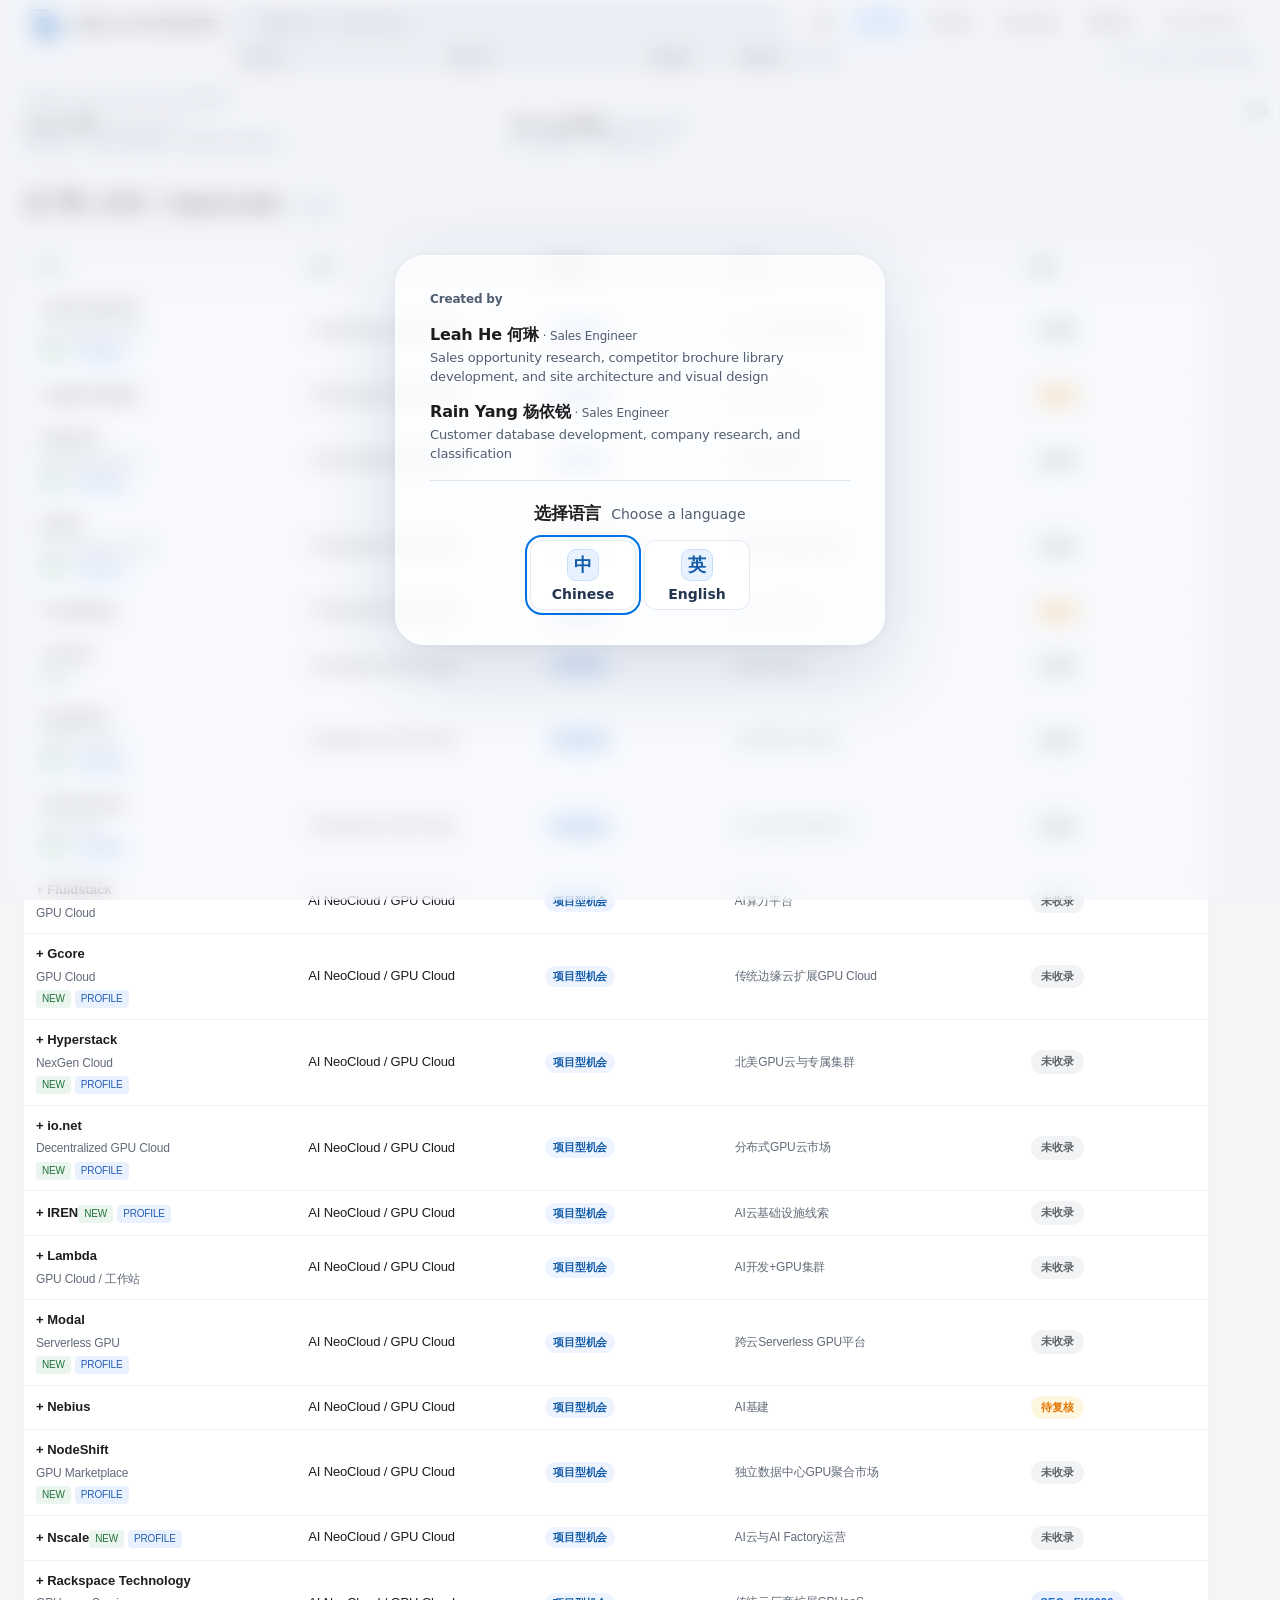
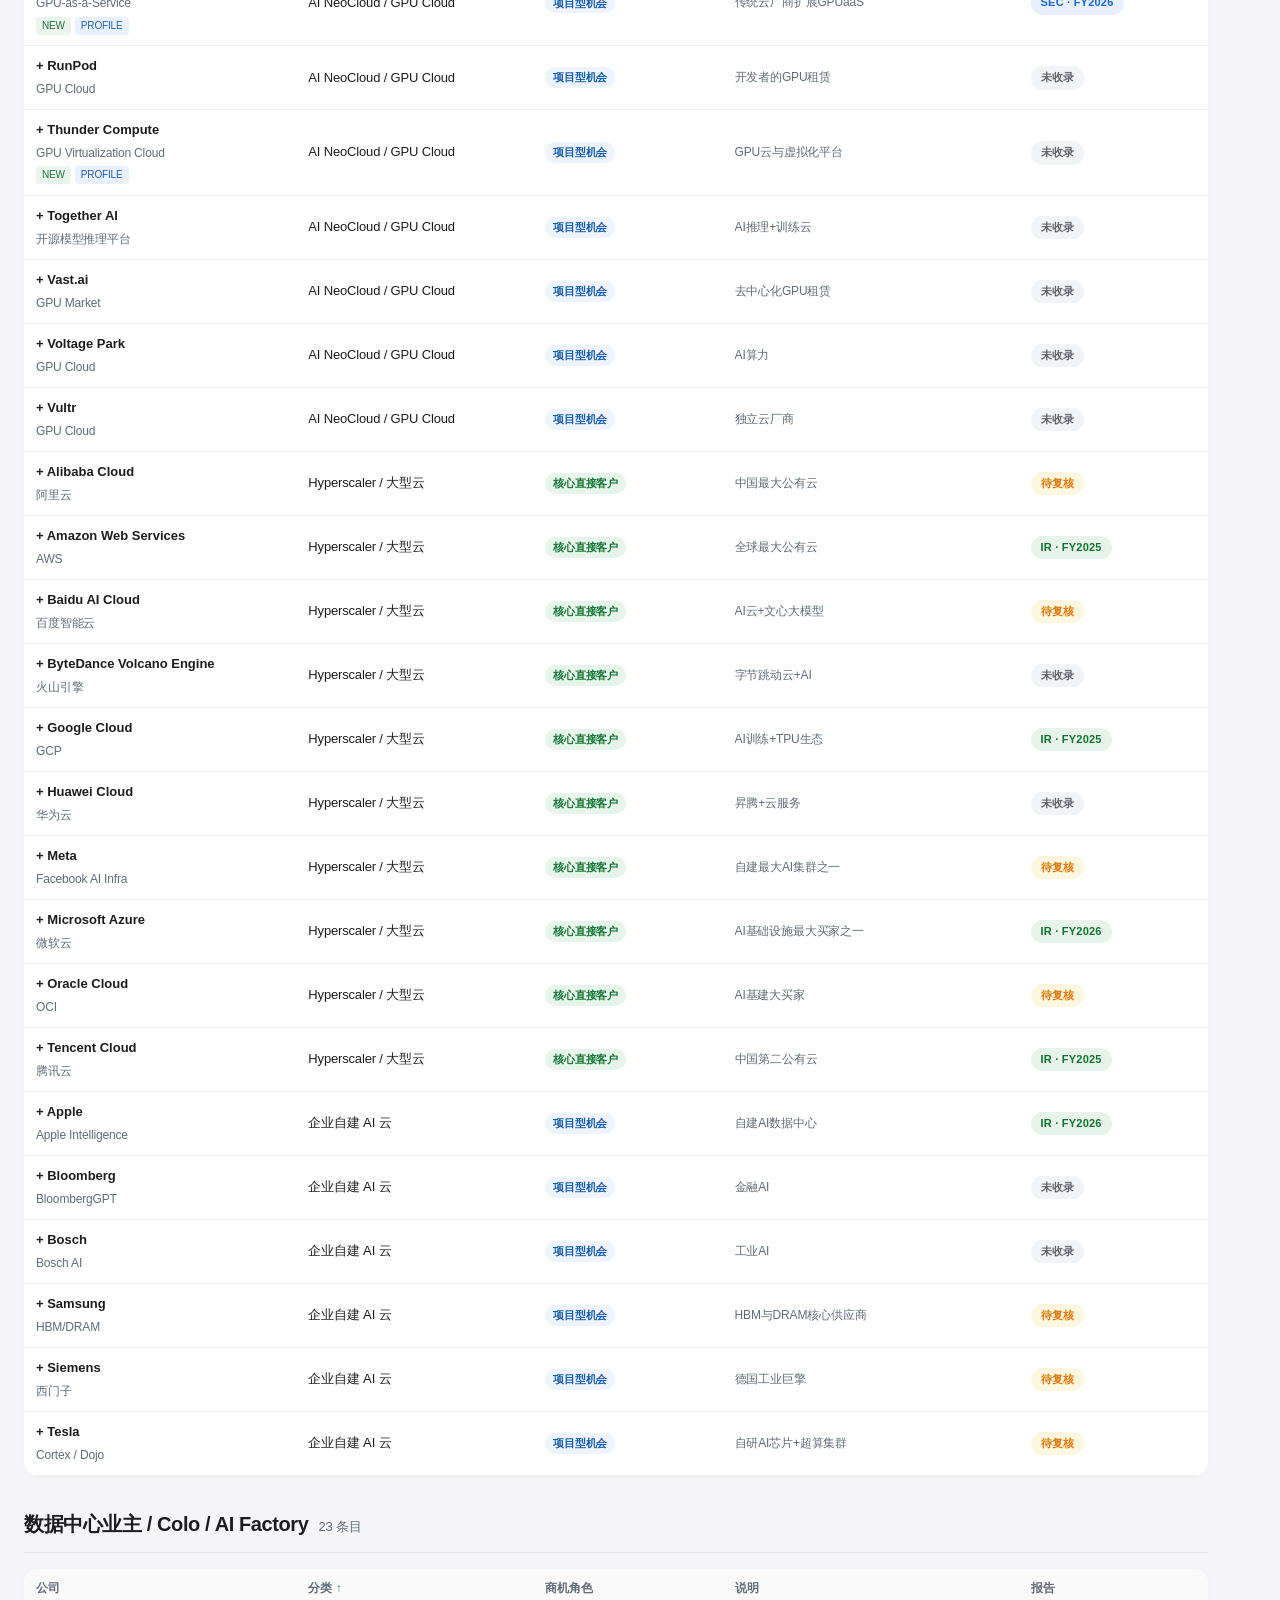
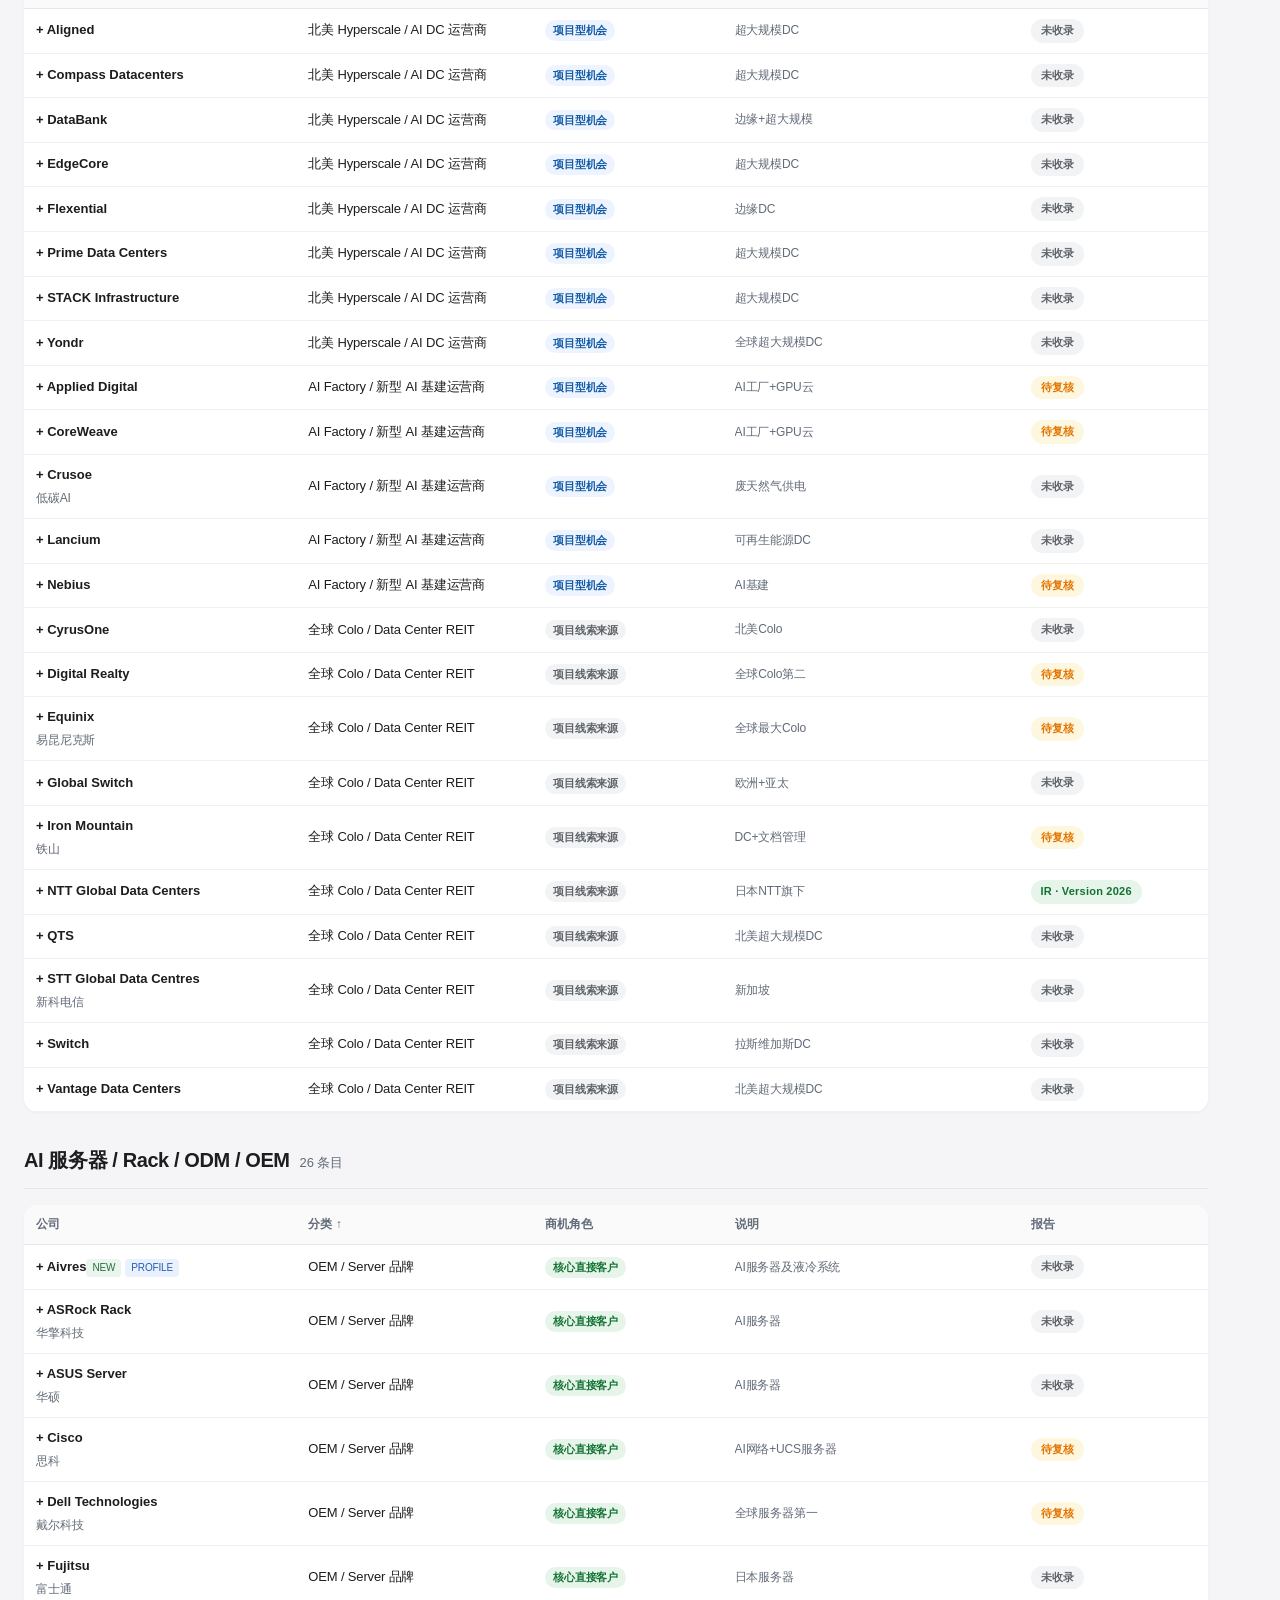
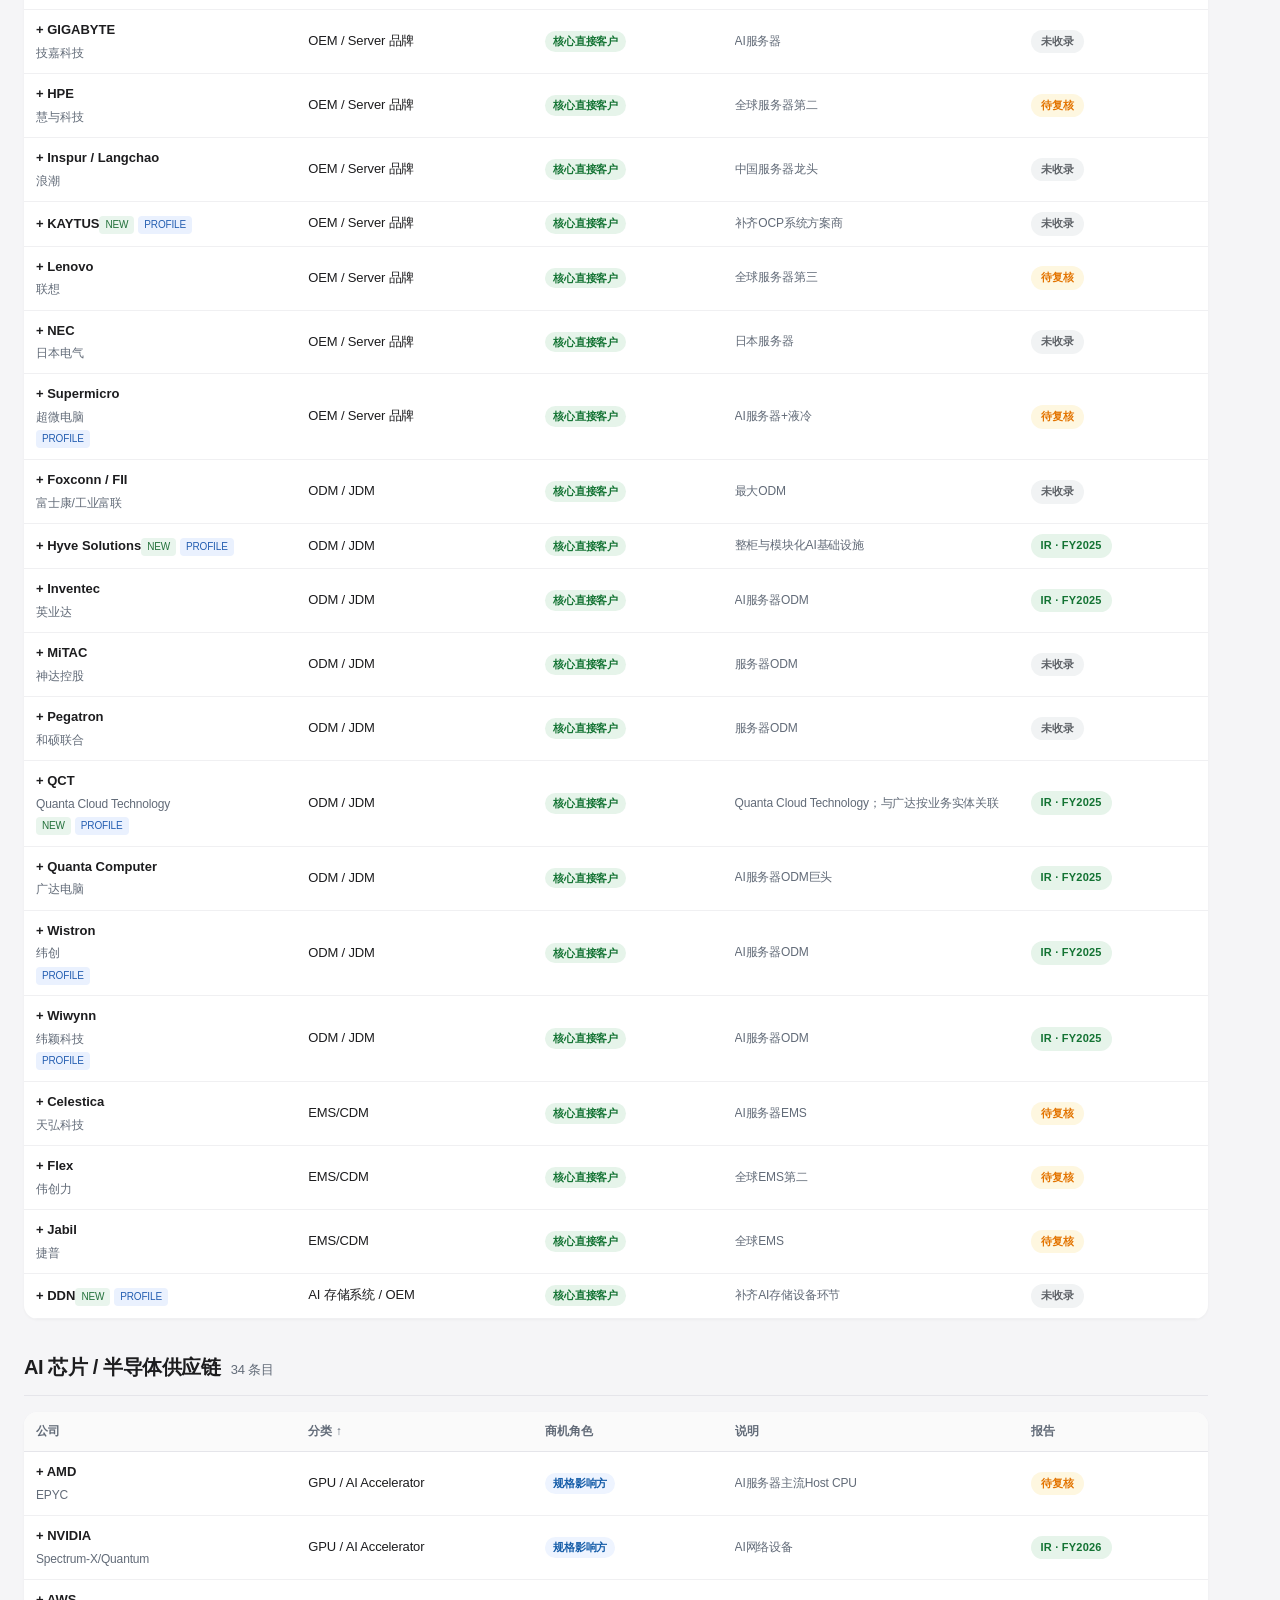
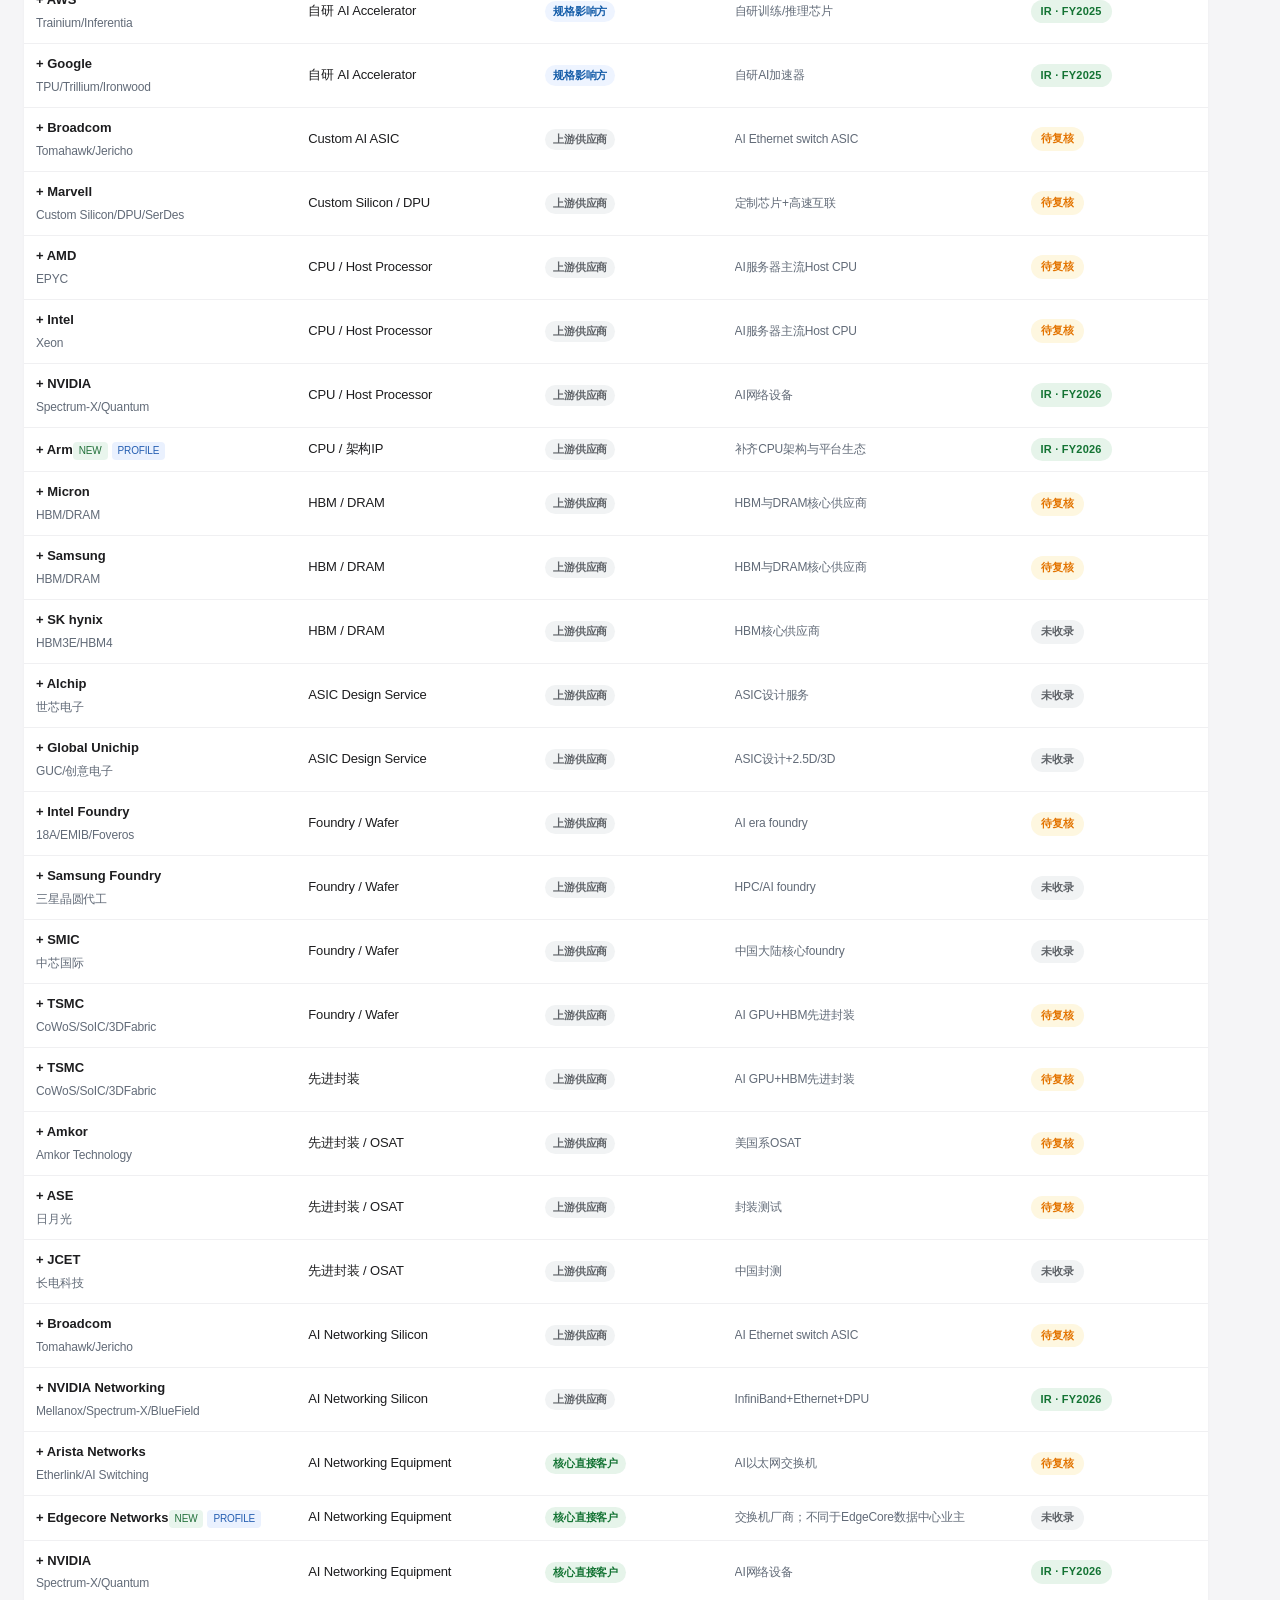
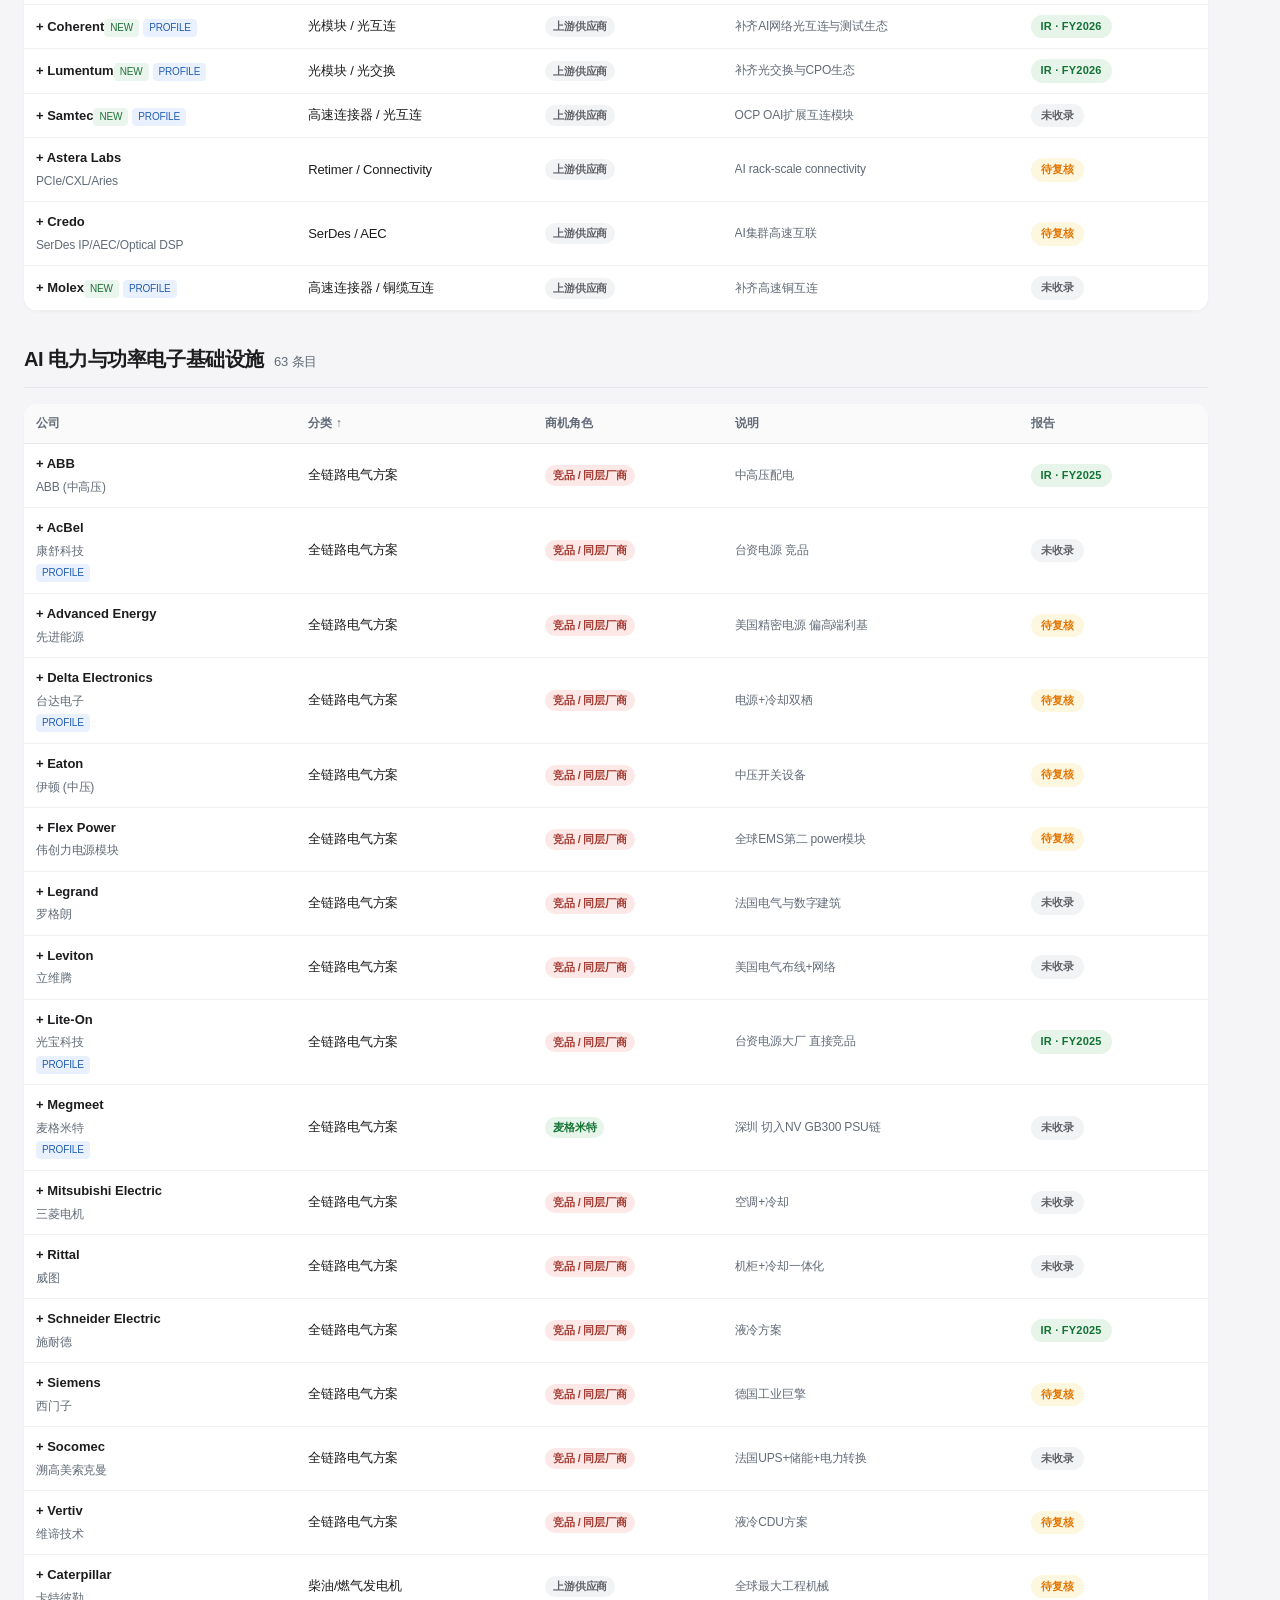
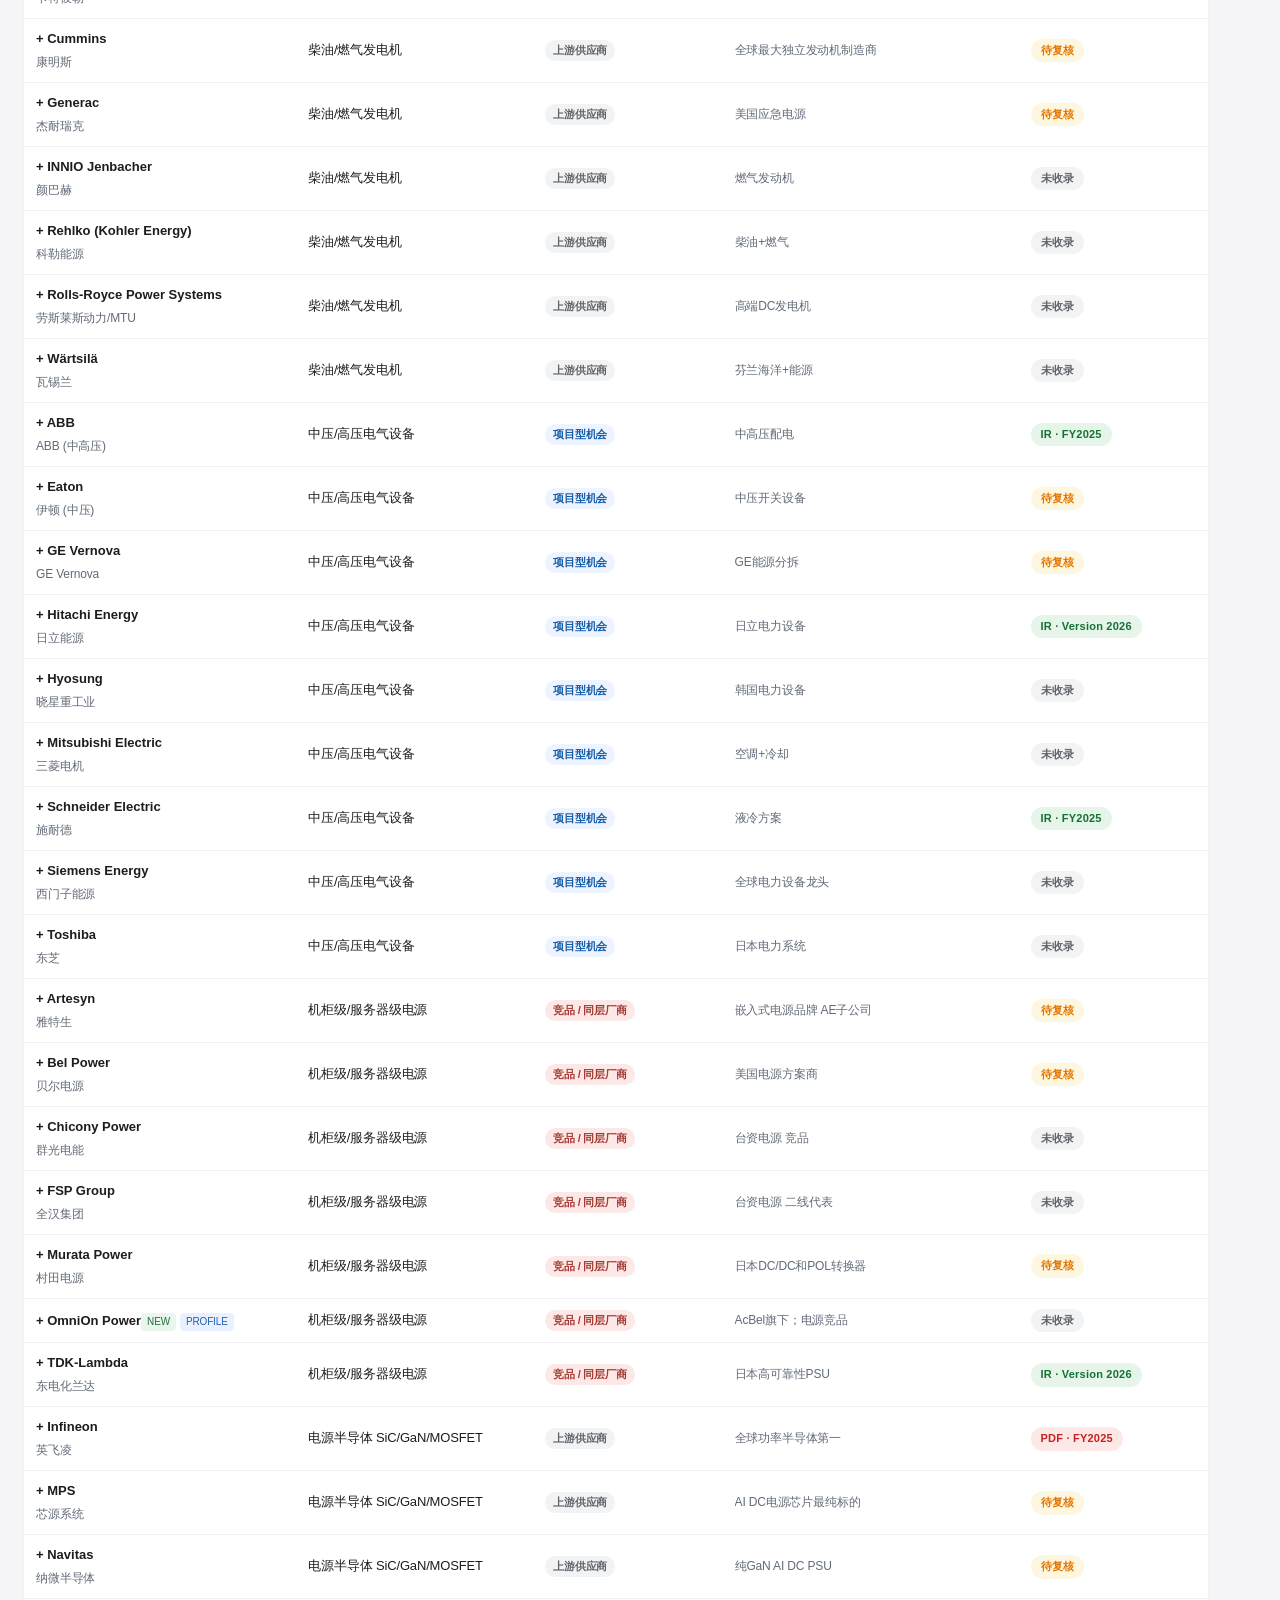
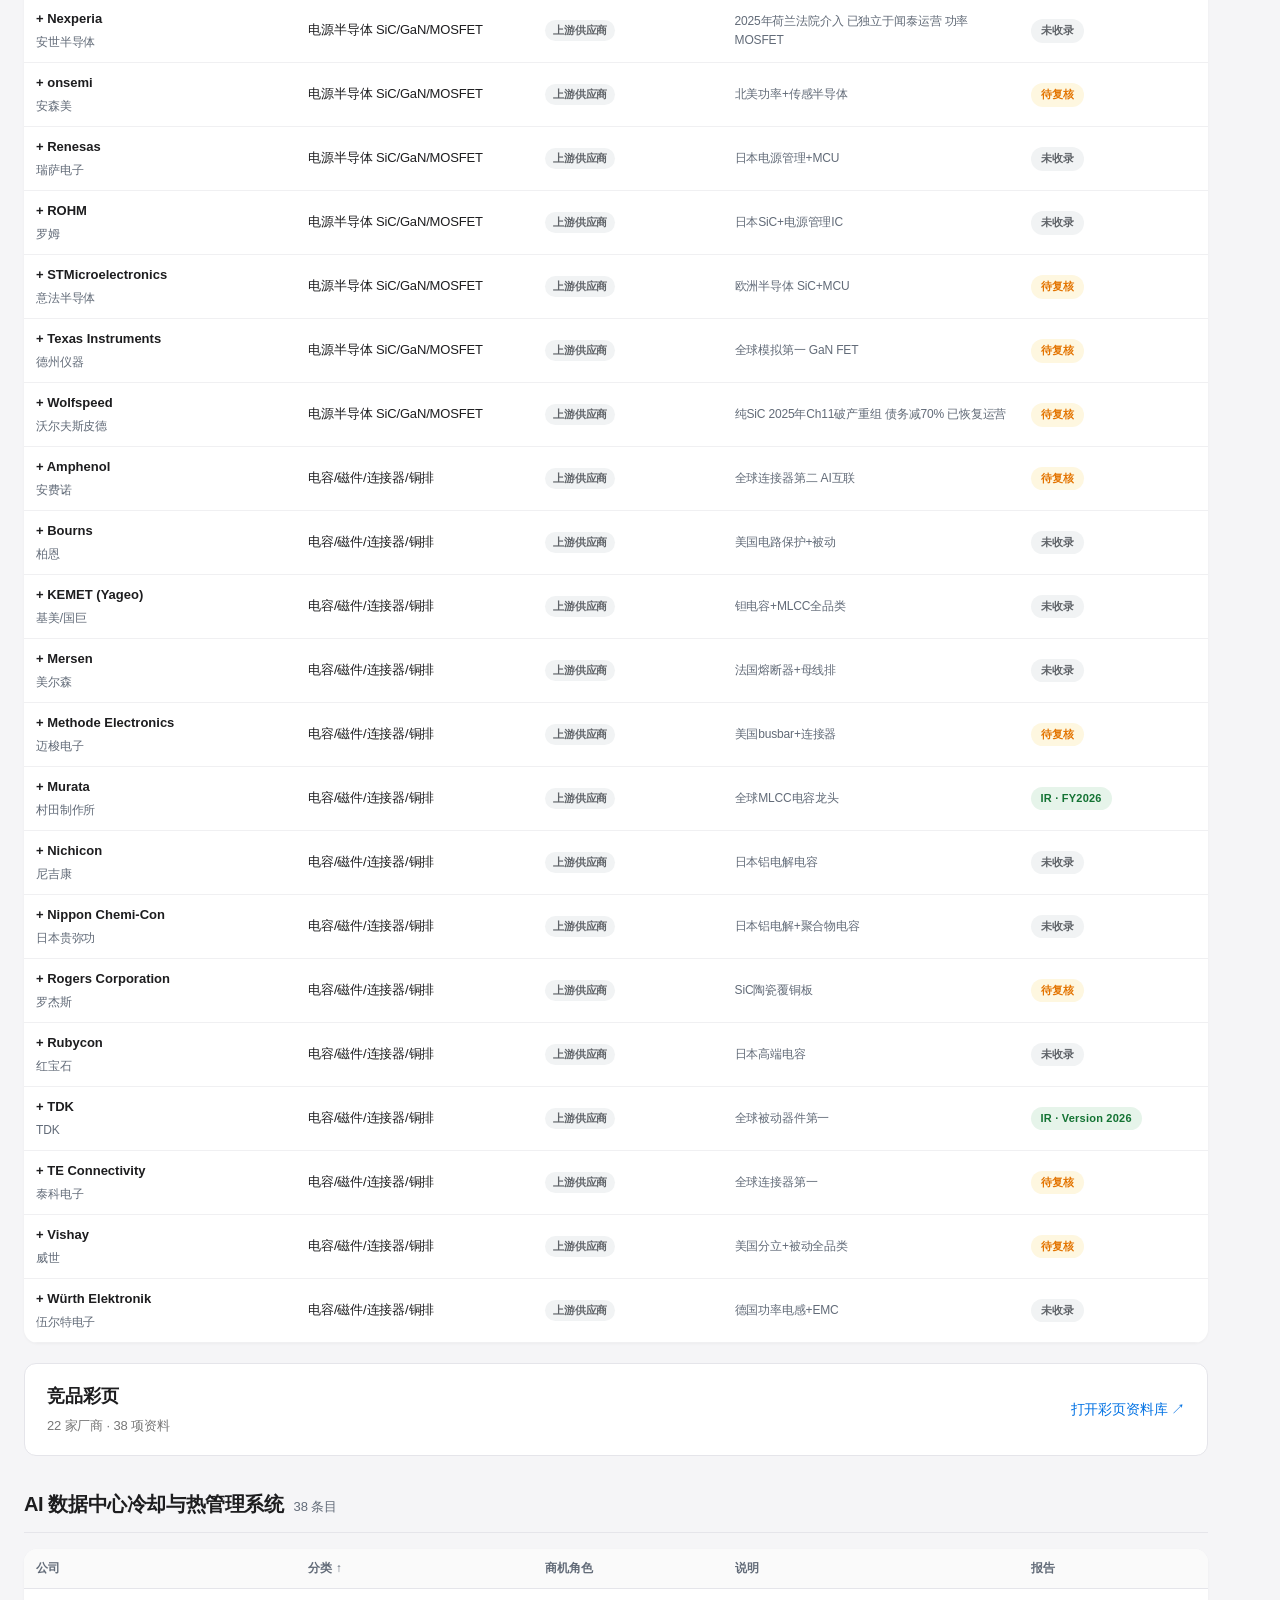
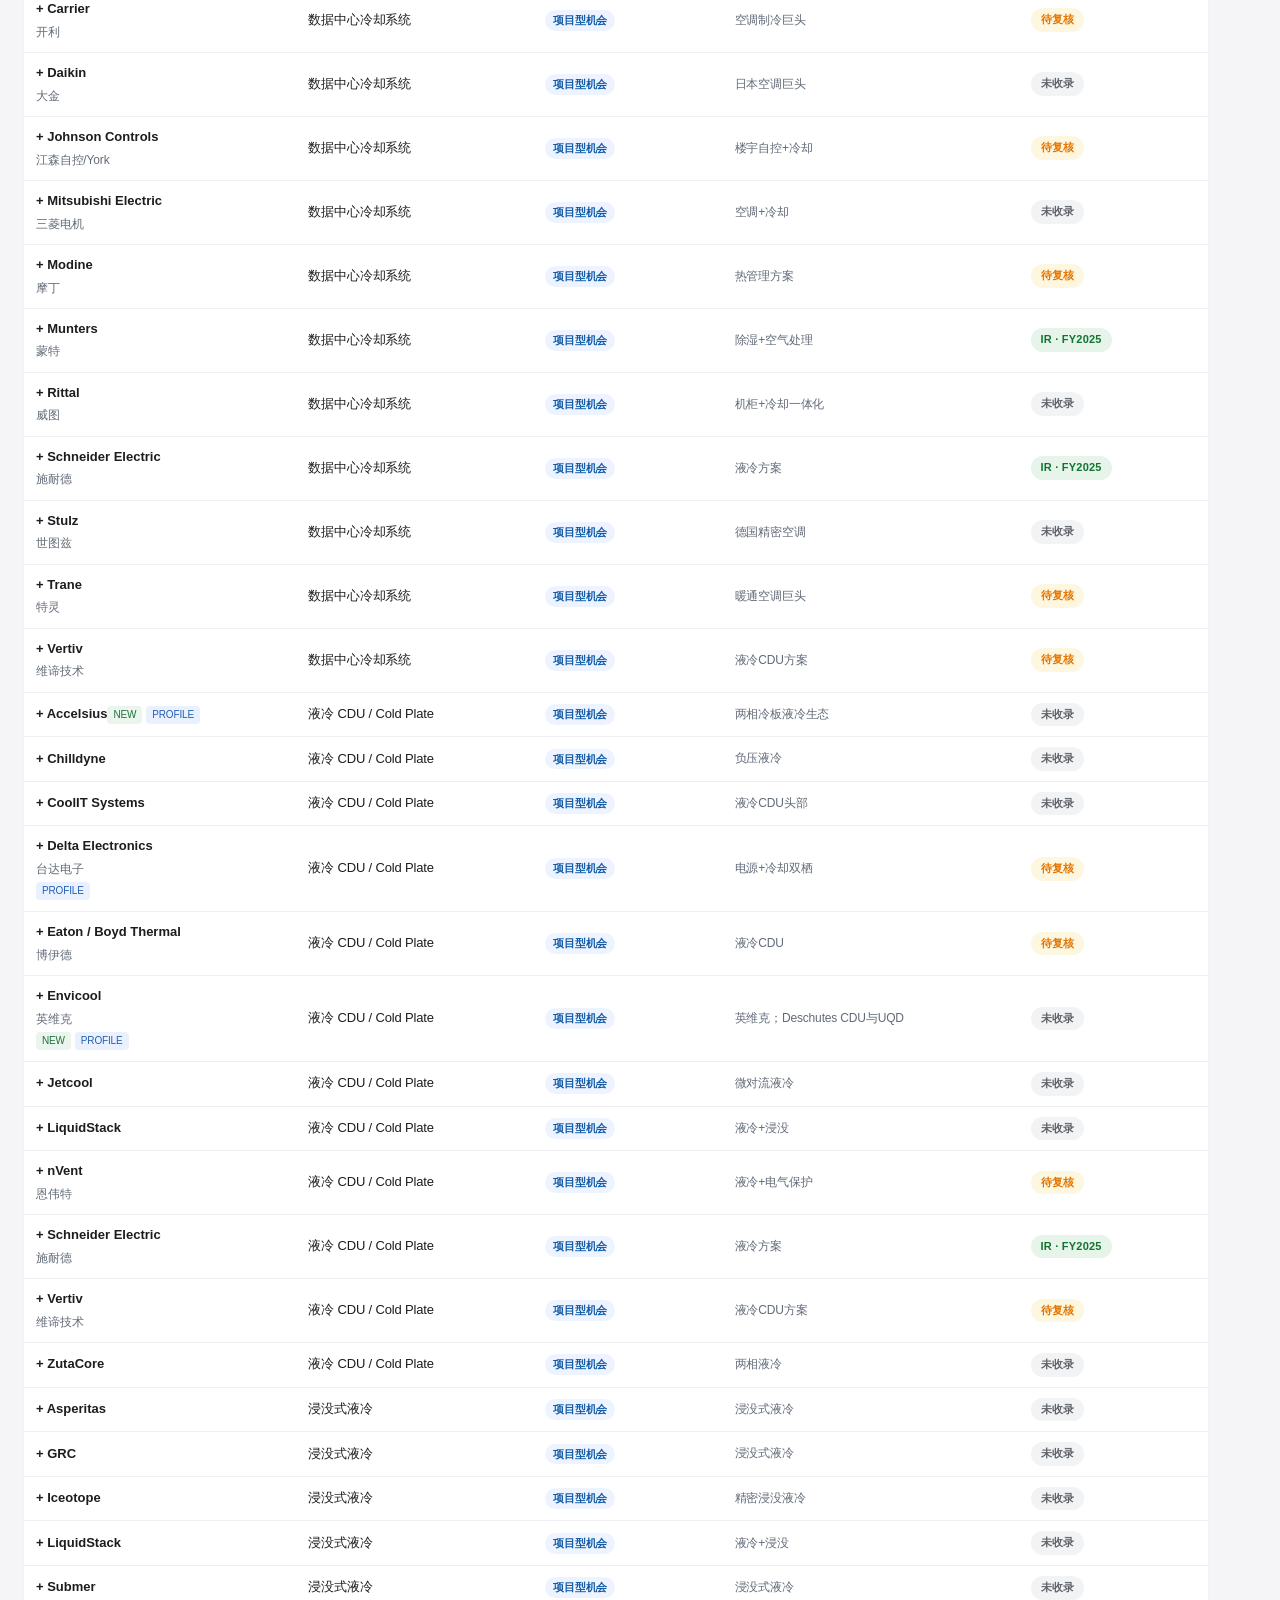
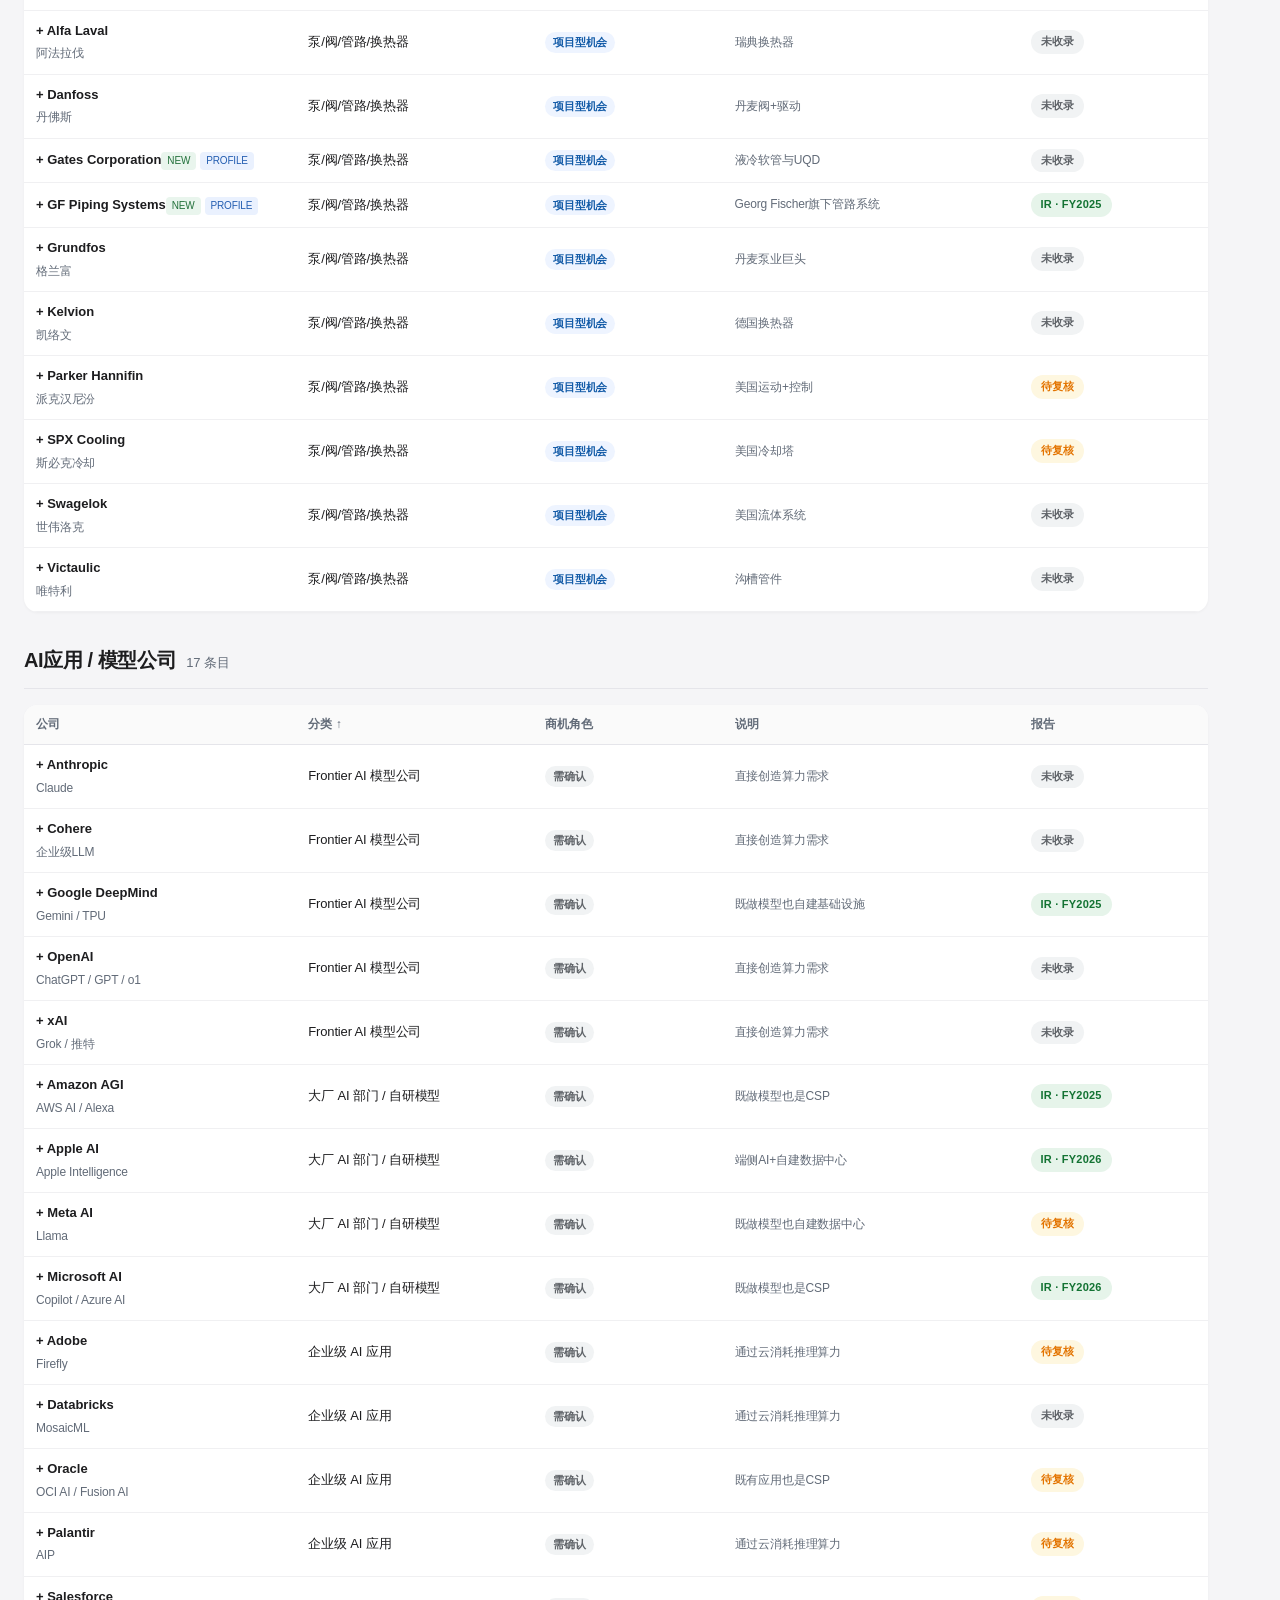
==== commit ed3dcfd9: "Add view-specific outline drawers and simplify report badges" ====
--- a/index.html
+++ b/index.html
@@ -193,13 +193,17 @@
 </style><link rel="stylesheet" href="language-switch.css"><link rel="stylesheet" href="customer-navigation.css"></head><body>
 <nav class="nav"><div class="nav-inner"><a class="language-switch" lang="zh-CN" href="en.html" data-alternate="en.html" aria-label="切换到英文" title="Switch to English"><span aria-hidden="true">&#20013;</span><span aria-hidden="true">&#33521;</span></a><time class="nav-title" datetime="2026-11-17">2026.11.18 UPDATED</time><input aria-label="搜索公司、产品或介绍" id="search" placeholder="搜索公司、产品或介绍…"><div class="toolbar" id="views"><button data-view="sales" class="active">商机</button><button data-view="all">客户池</button><button data-view="new">本轮新增</button><button data-view="pending">报告待复核</button><button id="reset">重置筛选</button><button id="export">导出当前JSON</button></div><div class="customer-filters" id="customerFilters"><select aria-label="筛选Sector" id="sectorFilter"><option value="">全部行业</option></select><select aria-label="筛选Category" id="categoryFilter"><option value="">全部分类</option></select><select aria-label="筛选Report" id="linkFilter"><option value="">全部报告</option><option>SEC</option><option>PDF</option><option>IR</option><option>Private</option><option>Review</option></select><select id="roleFilter" aria-label="商机角色"><option value="">全部角色</option></select><span class="nav-stats" id="navStats" aria-live="polite"></span></div></div></nav>
 <div class="site-credits"><p>本站由 Leah He 与 Rain Yang 共同制作</p><div class="site-credits-grid"><div><p><strong>Leah He 何琳</strong> <span class="site-credits-role">· Sales Engineer</span></p><p class="site-credits-work">商机调研、竞品彩页馆搭建、网站架构与视觉设计</p></div><div><p><strong>Rain Yang 杨依锐</strong> <span class="site-credits-role">· Sales Engineer</span></p><p class="site-credits-work">客户池搭建、客户调研与分类</p></div></div></div>
-<div class="page-layout"><nav class="page-outline" aria-label="页面目录"><details id="outlineDisclosure"><summary>目录</summary><ul id="outlineLinks"></ul></details></nav><main class="main">
+<div class="page-layout"><nav class="page-outline" aria-label="页面目录"><button type="button" id="outlinePin" aria-controls="outlinePanel" aria-expanded="false" aria-pressed="false">目录</button><div id="outlinePanel" hidden><ul id="outlineLinks"></ul></div></nav><main class="main">
 <div id="content"></div>
 <footer class="footer"><p>资料更新：2026-11-18 · 项目角色仅代表公开资料可验证的范围，不代表已确认销售机会或采购关系。</p></footer></main></div>
 <script type="application/json" id="embedded-data">[{"name": "Google DeepMind", "alias": "Gemini / TPU", "sector": "AI应用 / 模型公司", "category": "Frontier AI 模型公司", "note": "既做模型也自建基础设施", "parent_company": "Alphabet Inc.", "ticker": "GOOGL", "market": "US", "report_url": "https://abc.xyz/investor/annual-meeting/default.aspx", "report_label": "IR", "report_year": "2025", "form_type": "Alphabet 2025 Annual Report", "link_type": "official_report_page", "last_checked": "2026-11-16", "id": "company-1", "is_new": false, "research_status": "已核实报告入口", "sources": [{"title": "Alphabet 2025 Annual Report", "url": "https://abc.xyz/investor/annual-meeting/default.aspx", "kind": "Financial", "checked": "2026-11-16", "note": ""}], "technical_resources": [], "report_verified": true, "report_title": "Alphabet 2025 Annual Report", "year_basis": "财政年度", "report_scope": "Alphabet（集团报告）", "introduction": "Gemini模型+TPU芯片生态。自有最大AI基础设施之一。", "intro_basis": "公司简介待进一步核实。", "profile_checked": "", "value_chain_role": "AI应用与模型需求端", "financial": null}, {"name": "Meta AI", "alias": "Llama", "sector": "AI应用 / 模型公司", "category": "大厂 AI 部门 / 自研模型", "note": "既做模型也自建数据中心", "parent_company": "Meta Platforms, Inc.", "ticker": "META", "market": "US", "report_url": "https://www.sec.gov/Archives/edgar/data/1326801/000162828026003942/meta-20251231.htm", "report_label": "SEC", "report_year": "", "form_type": "10-K", "link_type": "sec_primary_doc", "last_checked": "2026-06-26", "id": "company-2", "is_new": false, "research_status": "资料待复核", "sources": [], "technical_resources": [], "report_verified": false, "report_title": "财务报告入口 · 待核实", "year_basis": "待核实", "report_scope": "Meta Platforms, Inc.", "introduction": "Llama开源模型。自建AI集群规模全球Top3。2025年AI CapEx ~$60-65B。", "intro_basis": "公司简介待进一步核实。", "profile_checked": "", "value_chain_role": "AI应用与模型需求端", "financial": null, "report_review": {"summary": "报告正文访问受限", "reasons": ["Meta AI的现有报告链接在本次检查中返回 HTTP 403，正文尚未读取，报告主体及报告期仍待对照原文。", "报告年度字段为空，页面中的“10-K”仅说明现有记录的文件类型。", "来源列表中未记录该报告的财务核验来源及核验结论。", "历史条目标记的检查日期为 2026-06-26，本次链接检查日期为 2026-11-18。"], "reference": "该链接可作为查找Meta Platforms, Inc.财务报告的入口。核对正文后，可提取对应报告期的集团营收、利润、资本开支等信息。", "limits": ["当前记录不足以支持直接引用其财务数字或认定它是最新财报。", "当前报告主体记为“Meta Platforms, Inc.”，需要核实其与“Meta AI”业务的对应关系及分部披露范围。"], "next_steps": ["对照Meta Platforms, Inc.的官方投资者关系或监管披露目录，确认报告主体、财年截止日和发布日期。", "核对是否存在更新年度报告或期中披露，并记录所用数据的报告期。"], "checked": "2026-11-18", "basis": "现有条目字段审计及报告链接访问检查；报告正文与最新版比对仍待完成", "link_check": {"url": "https://www.sec.gov/Archives/edgar/data/1326801/000162828026003942/meta-20251231.htm", "checked": "2026-11-18", "status": 403, "error": "HTTP Error 403: Forbidden"}}}, {"name": "Microsoft AI", "alias": "Copilot / Azure AI", "sector": "AI应用 / 模型公司", "category": "大厂 AI 部门 / 自研模型", "note": "既做模型也是CSP", "parent_company": "Microsoft Corporation", "ticker": "MSFT", "market": "US", "report_url": "https://www.microsoft.com/investor/reports/ar26/index.html", "report_label": "IR", "report_year": "2026", "form_type": "Microsoft Annual Report 2026", "link_type": "official_report_page", "last_checked": "2026-11-17", "id": "company-3", "is_new": false, "research_status": "已核实报告入口", "sources": [{"title": "Microsoft Annual Report 2026", "url": "https://www.microsoft.com/investor/reports/ar26/index.html", "kind": "Financial", "checked": "2026-11-16", "note": ""}], "technical_resources": [], "report_verified": true, "report_title": "FY2026 · 截至 2026-06-30 财务资料", "year_basis": "财政年度", "report_scope": "Microsoft（集团报告）", "introduction": "Copilot+Azure AI。OpenAI最大投资人和算力提供商。AI DC最大买家之一。", "intro_basis": "公司简介待进一步核实。", "profile_checked": "", "value_chain_role": "AI应用与模型需求端", "financial": {"subject": "Microsoft 集团", "period": "FY2026 · 截至 2026-06-30", "currency": "USD · 百万美元", "revenue": "331,839", "profit": "净利润 133,749", "url": "https://www.microsoft.com/investor/reports/ar26/index.html", "note": "集团数据，非 Azure 或 AI 部门独立收入；营收同比 +18%。", "checked": "2026-11-17"}}, {"name": "Amazon AGI", "alias": "AWS AI / Alexa", "sector": "AI应用 / 模型公司", "category": "大厂 AI 部门 / 自研模型", "note": "既做模型也是CSP", "parent_company": "Amazon.com, Inc.", "ticker": "AMZN", "market": "US", "report_url": "https://ir.aboutamazon.com/annual-reports-proxies-and-shareholder-letters/default.aspx", "report_label": "IR", "report_year": "2025", "form_type": "Amazon 2025 Annual Report", "link_type": "official_report_page", "last_checked": "2026-11-16", "id": "company-4", "is_new": false, "research_status": "已核实报告入口", "sources": [{"title": "Amazon 2025 Annual Report", "url": "https://ir.aboutamazon.com/annual-reports-proxies-and-shareholder-letters/default.aspx", "kind": "Financial", "checked": "2026-11-16", "note": ""}], "technical_resources": [], "report_verified": true, "report_title": "Amazon 2025 Annual Report", "year_basis": "财政年度", "report_scope": "Amazon（集团报告）", "introduction": "AWS AI+Alexa。自研Trainium/Inferentia芯片。AI DC最大买家之一。", "intro_basis": "公司简介待进一步核实。", "profile_checked": "", "value_chain_role": "AI应用与模型需求端", "financial": null}, {"name": "Apple AI", "alias": "Apple Intelligence", "sector": "AI应用 / 模型公司", "category": "大厂 AI 部门 / 自研模型", "note": "端侧AI+自建数据中心", "parent_company": "Apple Inc.", "ticker": "AAPL", "market": "US", "report_url": "https://investor.apple.com/sec-filings/sec-filings-details/default.aspx?FilingId=19895604", "report_label": "IR", "report_year": "2026", "form_type": "Apple FY2026 Form 10-K", "link_type": "official_report_page", "last_checked": "2026-11-16", "id": "company-5", "is_new": false, "research_status": "已核实报告入口", "sources": [{"title": "Apple FY2026 Form 10-K", "url": "https://investor.apple.com/sec-filings/sec-filings-details/default.aspx?FilingId=19895604", "kind": "Financial", "checked": "2026-11-16", "note": ""}], "technical_resources": [], "report_verified": true, "report_title": "Apple FY2026 Form 10-K", "year_basis": "财政年度", "report_scope": "Apple（集团报告）", "introduction": "Apple Intelligence。端侧AI为主，部分云端推理需求。自建AI DC。", "intro_basis": "公司简介待进一步核实。", "profile_checked": "", "value_chain_role": "AI应用与模型需求端", "financial": null}, {"name": "Salesforce", "alias": "Einstein / Agentforce", "sector": "AI应用 / 模型公司", "category": "企业级 AI 应用", "note": "通过云消耗推理算力", "parent_company": "Salesforce, Inc.", "ticker": "CRM", "market": "US", "report_url": "https://s205.q4cdn.com/626266368/files/doc_financials/2025/q4/3d22b243-78ec-4635-9b99-a0a33967944d.pdf", "report_label": "PDF", "report_year": "", "form_type": "10-K", "link_type": "official_pdf", "last_checked": "2026-06-26", "id": "company-6", "is_new": false, "research_status": "资料待复核", "sources": [], "technical_resources": [], "report_verified": false, "report_title": "财务报告入口 · 待核实", "year_basis": "待核实", "report_scope": "Salesforce, Inc.", "introduction": "Einstein/Agentforce。企业SaaS通过云消耗大量推理算力。", "intro_basis": "公司简介待进一步核实。", "profile_checked": "", "value_chain_role": "AI应用与模型需求端", "financial": null, "report_review": {"summary": "报告入口可读，报告期待核对", "reasons": ["Salesforce的现有链接本次成功返回PDF 文件，尚未完成报告主体、报告期和最新版的正文比对。", "报告年度字段为空，页面中的“10-K”仅说明现有记录的文件类型。", "来源列表中未记录该报告的财务核验来源及核验结论。", "历史条目标记的检查日期为 2026-06-26，本次链接检查日期为 2026-11-18。"], "reference": "该链接可作为查找Salesforce, Inc.财务报告的入口。核对正文后，可提取对应报告期的集团营收、利润、资本开支等信息。", "limits": ["当前记录不足以支持直接引用其财务数字或认定它是最新财报。", "当前报告主体记为“Salesforce, Inc.”，需要核实其与“Salesforce”业务的对应关系及分部披露范围。"], "next_steps": ["对照Salesforce, Inc.的官方投资者关系或监管披露目录，确认报告主体、财年截止日和发布日期。", "核对是否存在更新年度报告或期中披露，并记录所用数据的报告期。"], "checked": "2026-11-18", "basis": "现有条目字段审计及报告链接访问检查；报告正文与最新版比对仍待完成", "link_check": {"url": "https://s205.q4cdn.com/626266368/files/doc_financials/2025/q4/3d22b243-78ec-4635-9b99-a0a33967944d.pdf", "checked": "2026-11-18", "status": 200, "final_url": "https://s205.q4cdn.com/626266368/files/doc_financials/2025/q4/3d22b243-78ec-4635-9b99-a0a33967944d.pdf", "content_type": "application/pdf", "pdf": true}}}, {"name": "ServiceNow", "alias": "Now Assist", "sector": "AI应用 / 模型公司", "category": "企业级 AI 应用", "note": "通过云消耗推理算力", "parent_company": "ServiceNow, Inc.", "ticker": "NOW", "market": "US", "report_url": "https://www.sec.gov/Archives/edgar/data/1373715/000137371526000041/now2025ars.pdf", "report_label": "PDF", "report_year": "", "form_type": "10-K", "link_type": "official_pdf", "last_checked": "2026-06-26", "id": "company-7", "is_new": false, "research_status": "资料待复核", "sources": [], "technical_resources": [], "report_verified": false, "report_title": "财务报告入口 · 待核实", "year_basis": "待核实", "report_scope": "ServiceNow, Inc.", "introduction": "Now Assist。企业工作流AI，通过云消耗推理算力。", "intro_basis": "公司简介待进一步核实。", "profile_checked": "", "value_chain_role": "AI应用与模型需求端", "financial": null, "report_review": {"summary": "报告正文访问受限", "reasons": ["ServiceNow的现有报告链接在本次检查中返回 HTTP 403，正文尚未读取，报告主体及报告期仍待对照原文。", "报告年度字段为空，页面中的“10-K”仅说明现有记录的文件类型。", "来源列表中未记录该报告的财务核验来源及核验结论。", "历史条目标记的检查日期为 2026-06-26，本次链接检查日期为 2026-11-18。"], "reference": "该链接可作为查找ServiceNow, Inc.财务报告的入口。核对正文后，可提取对应报告期的集团营收、利润、资本开支等信息。", "limits": ["当前记录不足以支持直接引用其财务数字或认定它是最新财报。", "当前报告主体记为“ServiceNow, Inc.”，需要核实其与“ServiceNow”业务的对应关系及分部披露范围。"], "next_steps": ["对照ServiceNow, Inc.的官方投资者关系或监管披露目录，确认报告主体、财年截止日和发布日期。", "核对是否存在更新年度报告或期中披露，并记录所用数据的报告期。"], "checked": "2026-11-18", "basis": "现有条目字段审计及报告链接访问检查；报告正文与最新版比对仍待完成", "link_check": {"url": "https://www.sec.gov/Archives/edgar/data/1373715/000137371526000041/now2025ars.pdf", "checked": "2026-11-18", "status": 403, "error": "HTTP Error 403: Forbidden"}}}, {"name": "Adobe", "alias": "Firefly", "sector": "AI应用 / 模型公司", "category": "企业级 AI 应用", "note": "通过云消耗推理算力", "parent_company": "Adobe Inc.", "ticker": "ADBE", "market": "US", "report_url": "https://www.adobe.com/cc-shared/assets/investor-relations/pdfs/adbe-10k-fy25-final.pdf", "report_label": "PDF", "report_year": "", "form_type": "10-K", "link_type": "official_pdf", "last_checked": "2026-06-26", "id": "company-8", "is_new": false, "research_status": "资料待复核", "sources": [], "technical_resources": [], "report_verified": false, "report_title": "财务报告入口 · 待核实", "year_basis": "待核实", "report_scope": "Adobe Inc.", "introduction": "Firefly AI。创意软件AI化，通过云消耗推理算力。", "intro_basis": "公司简介待进一步核实。", "profile_checked": "", "value_chain_role": "AI应用与模型需求端", "financial": null, "report_review": {"summary": "报告正文访问受限", "reasons": ["Adobe的现有报告链接在本次检查中返回 HTTP 403，正文尚未读取，报告主体及报告期仍待对照原文。", "报告年度字段为空，页面中的“10-K”仅说明现有记录的文件类型。", "来源列表中未记录该报告的财务核验来源及核验结论。", "历史条目标记的检查日期为 2026-06-26，本次链接检查日期为 2026-11-18。"], "reference": "该链接可作为查找Adobe Inc.财务报告的入口。核对正文后，可提取对应报告期的集团营收、利润、资本开支等信息。", "limits": ["当前记录不足以支持直接引用其财务数字或认定它是最新财报。", "当前报告主体记为“Adobe Inc.”，需要核实其与“Adobe”业务的对应关系及分部披露范围。"], "next_steps": ["对照Adobe Inc.的官方投资者关系或监管披露目录，确认报告主体、财年截止日和发布日期。", "核对是否存在更新年度报告或期中披露，并记录所用数据的报告期。"], "checked": "2026-11-18", "basis": "现有条目字段审计及报告链接访问检查；报告正文与最新版比对仍待完成", "link_check": {"url": "https://www.adobe.com/cc-shared/assets/investor-relations/pdfs/adbe-10k-fy25-final.pdf", "checked": "2026-11-18", "status": 403, "error": "HTTP Error 403: Forbidden"}}}, {"name": "Oracle", "alias": "OCI AI / Fusion AI", "sector": "AI应用 / 模型公司", "category": "企业级 AI 应用", "note": "既有应用也是CSP", "parent_company": "Oracle Corporation", "ticker": "ORCL", "market": "US", "report_url": "https://www.sec.gov/Archives/edgar/data/1341439/000119312526277521/orcl-20260531.htm", "report_label": "SEC", "report_year": "", "form_type": "10-K", "link_type": "sec_primary_doc", "last_checked": "2026-06-26", "id": "company-9", "is_new": false, "research_status": "资料待复核", "sources": [], "technical_resources": [], "report_verified": false, "report_title": "财务报告入口 · 待核实", "year_basis": "待核实", "report_scope": "Oracle Corporation", "introduction": "OCI AI云。大力投资AI DC基础设施，是重要AI基建买家。", "intro_basis": "公司简介待进一步核实。", "profile_checked": "", "value_chain_role": "AI应用与模型需求端", "financial": null, "report_review": {"summary": "报告正文访问受限", "reasons": ["Oracle的现有报告链接在本次检查中返回 HTTP 403，正文尚未读取，报告主体及报告期仍待对照原文。", "报告年度字段为空，页面中的“10-K”仅说明现有记录的文件类型。", "来源列表中未记录该报告的财务核验来源及核验结论。", "历史条目标记的检查日期为 2026-06-26，本次链接检查日期为 2026-11-18。"], "reference": "该链接可作为查找Oracle Corporation财务报告的入口。核对正文后，可提取对应报告期的集团营收、利润、资本开支等信息。", "limits": ["当前记录不足以支持直接引用其财务数字或认定它是最新财报。", "当前报告主体记为“Oracle Corporation”，需要核实其与“Oracle”业务的对应关系及分部披露范围。"], "next_steps": ["对照Oracle Corporation的官方投资者关系或监管披露目录，确认报告主体、财年截止日和发布日期。", "核对是否存在更新年度报告或期中披露，并记录所用数据的报告期。"], "checked": "2026-11-18", "basis": "现有条目字段审计及报告链接访问检查；报告正文与最新版比对仍待完成", "link_check": {"url": "https://www.sec.gov/Archives/edgar/data/1341439/000119312526277521/orcl-20260531.htm", "checked": "2026-11-18", "status": 403, "error": "HTTP Error 403: Forbidden"}}}, {"name": "Palantir", "alias": "AIP", "sector": "AI应用 / 模型公司", "category": "企业级 AI 应用", "note": "通过云消耗推理算力", "parent_company": "Palantir Technologies", "ticker": "PLTR", "market": "US", "report_url": "https://d18rn0p25nwr6d.cloudfront.net/CIK-0001321655/ce17225b-5ba6-4ff5-a246-f272a9399509.pdf", "report_label": "PDF", "report_year": "", "form_type": "10-K", "link_type": "official_pdf", "last_checked": "2026-06-26", "id": "company-10", "is_new": false, "research_status": "资料待复核", "sources": [], "technical_resources": [], "report_verified": false, "report_title": "财务报告入口 · 待核实", "year_basis": "待核实", "report_scope": "Palantir Technologies", "introduction": "AIP平台。政府+企业AI决策。通过云消耗推理算力。", "intro_basis": "公司简介待进一步核实。", "profile_checked": "", "value_chain_role": "AI应用与模型需求端", "financial": null, "report_review": {"summary": "报告入口可读，报告期待核对", "reasons": ["Palantir的现有链接本次成功返回PDF 文件，尚未完成报告主体、报告期和最新版的正文比对。", "报告年度字段为空，页面中的“10-K”仅说明现有记录的文件类型。", "来源列表中未记录该报告的财务核验来源及核验结论。", "历史条目标记的检查日期为 2026-06-26，本次链接检查日期为 2026-11-18。"], "reference": "该链接可作为查找Palantir Technologies财务报告的入口。核对正文后，可提取对应报告期的集团营收、利润、资本开支等信息。", "limits": ["当前记录不足以支持直接引用其财务数字或认定它是最新财报。", "当前报告主体记为“Palantir Technologies”，需要核实其与“Palantir”业务的对应关系及分部披露范围。"], "next_steps": ["对照Palantir Technologies的官方投资者关系或监管披露目录，确认报告主体、财年截止日和发布日期。", "核对是否存在更新年度报告或期中披露，并记录所用数据的报告期。"], "checked": "2026-11-18", "basis": "现有条目字段审计及报告链接访问检查；报告正文与最新版比对仍待完成", "link_check": {"url": "https://d18rn0p25nwr6d.cloudfront.net/CIK-0001321655/ce17225b-5ba6-4ff5-a246-f272a9399509.pdf", "checked": "2026-11-18", "status": 200, "final_url": "https://d18rn0p25nwr6d.cloudfront.net/CIK-0001321655/ce17225b-5ba6-4ff5-a246-f272a9399509.pdf", "content_type": "application/pdf", "pdf": true}}}, {"name": "Snowflake", "alias": "Cortex AI", "sector": "AI应用 / 模型公司", "category": "企业级 AI 应用", "note": "通过云消耗推理算力", "parent_company": "Snowflake Inc.", "ticker": "SNOW", "market": "US", "report_url": "https://stocklight.com/stocks/us/nyse-snow/snowflake/annual-reports/nyse-snow-2025-10K-25760750.pdf", "report_label": "PDF", "report_year": "", "form_type": "10-K", "link_type": "official_pdf", "last_checked": "2026-06-26", "id": "company-11", "is_new": false, "research_status": "资料待复核", "sources": [], "technical_resources": [], "report_verified": false, "report_title": "财务报告入口 · 待核实", "year_basis": "待核实", "report_scope": "Snowflake Inc.", "introduction": "Cortex AI。数据云+AI。通过CSP消耗推理算力。", "intro_basis": "公司简介待进一步核实。", "profile_checked": "", "value_chain_role": "AI应用与模型需求端", "financial": null, "report_review": {"summary": "第三方报告副本待对照官方原件", "reasons": ["Snowflake的现有链接本次成功返回PDF 文件，尚未完成报告主体、报告期和最新版的正文比对。", "报告年度字段为空，页面中的“10-K”仅说明现有记录的文件类型。", "来源列表中未记录该报告的财务核验来源及核验结论。", "当前地址位于第三方网站 stocklight.com，需要与公司投资者关系网站或监管披露原件核对。", "历史条目标记的检查日期为 2026-06-26，本次链接检查日期为 2026-11-18。"], "reference": "该链接可作为查找Snowflake Inc.财务报告的入口。核对正文后，可提取对应报告期的集团营收、利润、资本开支等信息。", "limits": ["当前记录不足以支持直接引用其财务数字或认定它是最新财报。", "当前报告主体记为“Snowflake Inc.”，需要核实其与“Snowflake”业务的对应关系及分部披露范围。"], "next_steps": ["对照Snowflake Inc.的官方投资者关系或监管披露目录，确认报告主体、财年截止日和发布日期。", "核对是否存在更新年度报告或期中披露，并记录所用数据的报告期。"], "checked": "2026-11-18", "basis": "现有条目字段审计及报告链接访问检查；报告正文与最新版比对仍待完成", "link_check": {"url": "https://stocklight.com/stocks/us/nyse-snow/snowflake/annual-reports/nyse-snow-2025-10K-25760750.pdf", "checked": "2026-11-18", "status": 200, "final_url": "https://stocklight.com/stocks/us/nyse-snow/snowflake/annual-reports/nyse-snow-2025-10K-25760750.pdf", "content_type": "application/pdf", "pdf": true}}}, {"name": "SAP", "alias": "Joule AI", "sector": "AI应用 / 模型公司", "category": "企业级 AI 应用", "note": "企业AI应用", "parent_company": "SAP SE", "ticker": "SAP", "market": "US", "report_url": "https://www.sap.com/docs/download/investors/2025/sap-2025-annual-report-form-20f.pdf", "report_label": "PDF", "report_year": "", "form_type": "20-F", "link_type": "official_pdf", "last_checked": "2026-06-26", "id": "company-12", "is_new": false, "research_status": "资料待复核", "sources": [], "technical_resources": [], "report_verified": false, "report_title": "财务报告入口 · 待核实", "year_basis": "待核实", "report_scope": "SAP SE", "introduction": "Joule AI。全球最大企业软件公司的AI化转型。通过云消耗算力。", "intro_basis": "公司简介待进一步核实。", "profile_checked": "", "value_chain_role": "AI应用与模型需求端", "financial": null, "report_review": {"summary": "报告正文访问受限", "reasons": ["SAP的现有报告链接在本次检查中返回 HTTP 403，正文尚未读取，报告主体及报告期仍待对照原文。", "报告年度字段为空，页面中的“20-F”仅说明现有记录的文件类型。", "来源列表中未记录该报告的财务核验来源及核验结论。", "历史条目标记的检查日期为 2026-06-26，本次链接检查日期为 2026-11-18。"], "reference": "该链接可作为查找SAP SE财务报告的入口。核对正文后，可提取对应报告期的集团营收、利润、资本开支等信息。", "limits": ["当前记录不足以支持直接引用其财务数字或认定它是最新财报。", "当前报告主体记为“SAP SE”，需要核实其与“SAP”业务的对应关系及分部披露范围。"], "next_steps": ["对照SAP SE的官方投资者关系或监管披露目录，确认报告主体、财年截止日和发布日期。", "核对是否存在更新年度报告或期中披露，并记录所用数据的报告期。"], "checked": "2026-11-18", "basis": "现有条目字段审计及报告链接访问检查；报告正文与最新版比对仍待完成", "link_check": {"url": "https://www.sap.com/docs/download/investors/2025/sap-2025-annual-report-form-20f.pdf", "checked": "2026-11-18", "status": 403, "error": "HTTP Error 403: Forbidden"}}}, {"name": "Microsoft Azure", "alias": "微软云", "sector": "云厂商（CSP）/ Hyperscaler", "category": "Hyperscaler / 大型云", "note": "AI基础设施最大买家之一", "parent_company": "Microsoft Corporation", "ticker": "MSFT", "market": "US", "report_url": "https://www.microsoft.com/investor/reports/ar26/index.html", "report_label": "IR", "report_year": "2026", "form_type": "Microsoft Annual Report 2026", "link_type": "official_report_page", "last_checked": "2026-11-17", "id": "company-13", "is_new": false, "research_status": "已核实报告入口", "sources": [{"title": "Microsoft Annual Report 2026", "url": "https://www.microsoft.com/investor/reports/ar26/index.html", "kind": "Financial", "checked": "2026-11-16", "note": ""}], "technical_resources": [], "report_verified": true, "report_title": "FY2026 · 截至 2026-06-30 财务资料", "year_basis": "财政年度", "report_scope": "Microsoft（集团报告）", "introduction": "全球第二大公有云。OpenAI独家算力提供商。AI DC最大买家之一。", "intro_basis": "公司简介待进一步核实。", "profile_checked": "", "value_chain_role": "云与算力服务层", "financial": {"subject": "Microsoft 集团", "period": "FY2026 · 截至 2026-06-30", "currency": "USD · 百万美元", "revenue": "331,839", "profit": "净利润 133,749", "url": "https://www.microsoft.com/investor/reports/ar26/index.html", "note": "集团数据，非 Azure 或 AI 部门独立收入；营收同比 +18%。", "checked": "2026-11-17"}}, {"name": "Amazon Web Services", "alias": "AWS", "sector": "云厂商（CSP）/ Hyperscaler", "category": "Hyperscaler / 大型云", "note": "全球最大公有云", "parent_company": "Amazon.com, Inc.", "ticker": "AMZN", "market": "US", "report_url": "https://ir.aboutamazon.com/annual-reports-proxies-and-shareholder-letters/default.aspx", "report_label": "IR", "report_year": "2025", "form_type": "Amazon 2025 Annual Report", "link_type": "official_report_page", "last_checked": "2026-11-16", "id": "company-14", "is_new": false, "research_status": "已核实报告入口", "sources": [{"title": "Amazon 2025 Annual Report", "url": "https://ir.aboutamazon.com/annual-reports-proxies-and-shareholder-letters/default.aspx", "kind": "Financial", "checked": "2026-11-16", "note": ""}], "technical_resources": [], "report_verified": true, "report_title": "Amazon 2025 Annual Report", "year_basis": "财政年度", "report_scope": "Amazon（集团报告）", "introduction": "全球最大公有云。自研Trainium/Inferentia芯片。AI DC最大买家。", "intro_basis": "公司简介待进一步核实。", "profile_checked": "", "value_chain_role": "云与算力服务层", "financial": null}, {"name": "Google Cloud", "alias": "GCP", "sector": "云厂商（CSP）/ Hyperscaler", "category": "Hyperscaler / 大型云", "note": "AI训练+TPU生态", "parent_company": "Alphabet Inc.", "ticker": "GOOGL", "market": "US", "report_url": "https://abc.xyz/investor/annual-meeting/default.aspx", "report_label": "IR", "report_year": "2025", "form_type": "Alphabet 2025 Annual Report", "link_type": "official_report_page", "last_checked": "2026-11-16", "id": "company-15", "is_new": false, "research_status": "已核实报告入口", "sources": [{"title": "Alphabet 2025 Annual Report", "url": "https://abc.xyz/investor/annual-meeting/default.aspx", "kind": "Financial", "checked": "2026-11-16", "note": ""}], "technical_resources": [], "report_verified": true, "report_title": "Alphabet 2025 Annual Report", "year_basis": "财政年度", "report_scope": "Alphabet（集团报告）", "introduction": "全球第三公有云。TPU生态+Gemini。AI训练+推理双线布局。", "intro_basis": "公司简介待进一步核实。", "profile_checked": "", "value_chain_role": "云与算力服务层", "financial": null}, {"name": "Meta", "alias": "Facebook AI Infra", "sector": "云厂商（CSP）/ Hyperscaler", "category": "Hyperscaler / 大型云", "note": "自建最大AI集群之一", "parent_company": "Meta Platforms, Inc.", "ticker": "META", "market": "US", "report_url": "https://www.sec.gov/Archives/edgar/data/1326801/000162828026003942/meta-20251231.htm", "report_label": "SEC", "report_year": "", "form_type": "10-K", "link_type": "sec_primary_doc", "last_checked": "2026-06-26", "id": "company-16", "is_new": false, "research_status": "资料待复核", "sources": [], "technical_resources": [], "report_verified": false, "report_title": "财务报告入口 · 待核实", "year_basis": "待核实", "report_scope": "Meta Platforms, Inc.", "introduction": "非CSP但AI CapEx规模匹敌hyperscaler。Llama开源模型+自建超大规模AI集群。", "intro_basis": "公司简介待进一步核实。", "profile_checked": "", "value_chain_role": "云与算力服务层", "financial": null, "report_review": {"summary": "报告正文访问受限", "reasons": ["Meta的现有报告链接在本次检查中返回 HTTP 403，正文尚未读取，报告主体及报告期仍待对照原文。", "报告年度字段为空，页面中的“10-K”仅说明现有记录的文件类型。", "来源列表中未记录该报告的财务核验来源及核验结论。", "历史条目标记的检查日期为 2026-06-26，本次链接检查日期为 2026-11-18。"], "reference": "该链接可作为查找Meta Platforms, Inc.财务报告的入口。核对正文后，可提取对应报告期的集团营收、利润、资本开支等信息。", "limits": ["当前记录不足以支持直接引用其财务数字或认定它是最新财报。", "当前报告主体记为“Meta Platforms, Inc.”，需要核实其与“Meta”业务的对应关系及分部披露范围。"], "next_steps": ["对照Meta Platforms, Inc.的官方投资者关系或监管披露目录，确认报告主体、财年截止日和发布日期。", "核对是否存在更新年度报告或期中披露，并记录所用数据的报告期。"], "checked": "2026-11-18", "basis": "现有条目字段审计及报告链接访问检查；报告正文与最新版比对仍待完成", "link_check": {"url": "https://www.sec.gov/Archives/edgar/data/1326801/000162828026003942/meta-20251231.htm", "checked": "2026-11-18", "status": 403, "error": "HTTP Error 403: Forbidden"}}}, {"name": "Oracle Cloud", "alias": "OCI", "sector": "云厂商（CSP）/ Hyperscaler", "category": "Hyperscaler / 大型云", "note": "AI基建大买家", "parent_company": "Oracle Corporation", "ticker": "ORCL", "market": "US", "report_url": "https://www.sec.gov/Archives/edgar/data/1341439/000119312526277521/orcl-20260531.htm", "report_label": "SEC", "report_year": "", "form_type": "10-K", "link_type": "sec_primary_doc", "last_checked": "2026-06-26", "id": "company-17", "is_new": false, "research_status": "资料待复核", "sources": [], "technical_resources": [], "report_verified": false, "report_title": "财务报告入口 · 待核实", "year_basis": "待核实", "report_scope": "Oracle Corporation", "introduction": "OCI快速增长，聚焦AI DC。与NVIDIA深度合作，是重要AI基建买家。", "intro_basis": "公司简介待进一步核实。", "profile_checked": "", "value_chain_role": "云与算力服务层", "financial": null, "report_review": {"summary": "报告正文访问受限", "reasons": ["Oracle Cloud的现有报告链接在本次检查中返回 HTTP 403，正文尚未读取，报告主体及报告期仍待对照原文。", "报告年度字段为空，页面中的“10-K”仅说明现有记录的文件类型。", "来源列表中未记录该报告的财务核验来源及核验结论。", "历史条目标记的检查日期为 2026-06-26，本次链接检查日期为 2026-11-18。"], "reference": "该链接可作为查找Oracle Corporation财务报告的入口。核对正文后，可提取对应报告期的集团营收、利润、资本开支等信息。", "limits": ["当前记录不足以支持直接引用其财务数字或认定它是最新财报。", "当前报告主体记为“Oracle Corporation”，需要核实其与“Oracle Cloud”业务的对应关系及分部披露范围。"], "next_steps": ["对照Oracle Corporation的官方投资者关系或监管披露目录，确认报告主体、财年截止日和发布日期。", "核对是否存在更新年度报告或期中披露，并记录所用数据的报告期。"], "checked": "2026-11-18", "basis": "现有条目字段审计及报告链接访问检查；报告正文与最新版比对仍待完成", "link_check": {"url": "https://www.sec.gov/Archives/edgar/data/1341439/000119312526277521/orcl-20260531.htm", "checked": "2026-11-18", "status": 403, "error": "HTTP Error 403: Forbidden"}}}, {"name": "Alibaba Cloud", "alias": "阿里云", "sector": "云厂商（CSP）/ Hyperscaler", "category": "Hyperscaler / 大型云", "note": "中国最大公有云", "parent_company": "Alibaba Group", "ticker": "BABA", "market": "US", "report_url": "https://www.sec.gov/Archives/edgar/data/1577552/000119312526231755/baba-20260331.htm", "report_label": "SEC", "report_year": "", "form_type": "20-F", "link_type": "sec_primary_doc", "last_checked": "2026-06-26", "id": "company-18", "is_new": false, "research_status": "资料待复核", "sources": [], "technical_resources": [], "report_verified": false, "report_title": "财务报告入口 · 待核实", "year_basis": "待核实", "report_scope": "Alibaba Group", "introduction": "中国最大公有云。通义大模型。AI DC投资规模中国第一。", "intro_basis": "公司简介待进一步核实。", "profile_checked": "", "value_chain_role": "云与算力服务层", "financial": null, "report_review": {"summary": "报告正文访问受限", "reasons": ["Alibaba Cloud的现有报告链接在本次检查中返回 HTTP 403，正文尚未读取，报告主体及报告期仍待对照原文。", "报告年度字段为空，页面中的“20-F”仅说明现有记录的文件类型。", "来源列表中未记录该报告的财务核验来源及核验结论。", "历史条目标记的检查日期为 2026-06-26，本次链接检查日期为 2026-11-18。"], "reference": "该链接可作为查找Alibaba Group财务报告的入口。核对正文后，可提取对应报告期的集团营收、利润、资本开支等信息。", "limits": ["当前记录不足以支持直接引用其财务数字或认定它是最新财报。", "当前报告主体记为“Alibaba Group”，需要核实其与“Alibaba Cloud”业务的对应关系及分部披露范围。"], "next_steps": ["对照Alibaba Group的官方投资者关系或监管披露目录，确认报告主体、财年截止日和发布日期。", "核对是否存在更新年度报告或期中披露，并记录所用数据的报告期。"], "checked": "2026-11-18", "basis": "现有条目字段审计及报告链接访问检查；报告正文与最新版比对仍待完成", "link_check": {"url": "https://www.sec.gov/Archives/edgar/data/1577552/000119312526231755/baba-20260331.htm", "checked": "2026-11-18", "status": 403, "error": "HTTP Error 403: Forbidden"}}}, {"name": "Baidu AI Cloud", "alias": "百度智能云", "sector": "云厂商（CSP）/ Hyperscaler", "category": "Hyperscaler / 大型云", "note": "AI云+文心大模型", "parent_company": "Baidu, Inc.", "ticker": "BIDU", "market": "US", "report_url": "https://www.sec.gov/Archives/edgar/data/1329099/000119312526109289/d38065d20f.htm", "report_label": "SEC", "report_year": "", "form_type": "20-F", "link_type": "sec_primary_doc", "last_checked": "2026-06-26", "id": "company-19", "is_new": false, "research_status": "资料待复核", "sources": [], "technical_resources": [], "report_verified": false, "report_title": "财务报告入口 · 待核实", "year_basis": "待核实", "report_scope": "Baidu, Inc.", "introduction": "文心大模型+百度智能云。中国AI云重要玩家。", "intro_basis": "公司简介待进一步核实。", "profile_checked": "", "value_chain_role": "云与算力服务层", "financial": null, "report_review": {"summary": "报告正文访问受限", "reasons": ["Baidu AI Cloud的现有报告链接在本次检查中返回 HTTP 403，正文尚未读取，报告主体及报告期仍待对照原文。", "报告年度字段为空，页面中的“20-F”仅说明现有记录的文件类型。", "来源列表中未记录该报告的财务核验来源及核验结论。", "历史条目标记的检查日期为 2026-06-26，本次链接检查日期为 2026-11-18。"], "reference": "该链接可作为查找Baidu, Inc.财务报告的入口。核对正文后，可提取对应报告期的集团营收、利润、资本开支等信息。", "limits": ["当前记录不足以支持直接引用其财务数字或认定它是最新财报。", "当前报告主体记为“Baidu, Inc.”，需要核实其与“Baidu AI Cloud”业务的对应关系及分部披露范围。"], "next_steps": ["对照Baidu, Inc.的官方投资者关系或监管披露目录，确认报告主体、财年截止日和发布日期。", "核对是否存在更新年度报告或期中披露，并记录所用数据的报告期。"], "checked": "2026-11-18", "basis": "现有条目字段审计及报告链接访问检查；报告正文与最新版比对仍待完成", "link_check": {"url": "https://www.sec.gov/Archives/edgar/data/1329099/000119312526109289/d38065d20f.htm", "checked": "2026-11-18", "status": 403, "error": "HTTP Error 403: Forbidden"}}}, {"name": "CoreWeave", "alias": "", "sector": "云厂商（CSP）/ Hyperscaler", "category": "AI NeoCloud / GPU Cloud", "note": "AI工厂+GPU云", "parent_company": "CoreWeave, Inc.", "ticker": "CRWV", "market": "US", "report_url": "https://cdn.prod.website-files.com/62ba1fb86485b6d5029975c4/69e821077498160ba1c2c201_2025%20CoreWeave%20Annual%20Report.pdf", "report_label": "PDF", "report_year": "", "form_type": "10-K", "link_type": "official_pdf", "last_checked": "2026-06-26", "id": "company-20", "is_new": false, "research_status": "资料待复核", "sources": [], "technical_resources": [], "report_verified": false, "report_title": "财务报告入口 · 待核实", "year_basis": "待核实", "report_scope": "CoreWeave, Inc.", "introduction": "2025年3月Nasdaq上市(CRWV)。AI GPU云头部。从加密挖矿转型AI云的成功案例。Megmeet电源可能通过其DC间接服务。", "intro_basis": "公司简介待进一步核实。", "profile_checked": "", "value_chain_role": "云与算力服务层", "financial": null, "report_review": {"summary": "报告入口可读，报告期待核对", "reasons": ["CoreWeave的现有链接本次成功返回PDF 文件，尚未完成报告主体、报告期和最新版的正文比对。", "报告年度字段为空，页面中的“10-K”仅说明现有记录的文件类型。", "来源列表中未记录该报告的财务核验来源及核验结论。", "历史条目标记的检查日期为 2026-06-26，本次链接检查日期为 2026-11-18。"], "reference": "该链接可作为查找CoreWeave, Inc.财务报告的入口。核对正文后，可提取对应报告期的集团营收、利润、资本开支等信息。", "limits": ["当前记录不足以支持直接引用其财务数字或认定它是最新财报。", "当前报告主体记为“CoreWeave, Inc.”，需要核实其与“CoreWeave”业务的对应关系及分部披露范围。"], "next_steps": ["对照CoreWeave, Inc.的官方投资者关系或监管披露目录，确认报告主体、财年截止日和发布日期。", "核对是否存在更新年度报告或期中披露，并记录所用数据的报告期。"], "checked": "2026-11-18", "basis": "现有条目字段审计及报告链接访问检查；报告正文与最新版比对仍待完成", "link_check": {"url": "https://cdn.prod.website-files.com/62ba1fb86485b6d5029975c4/69e821077498160ba1c2c201_2025%20CoreWeave%20Annual%20Report.pdf", "checked": "2026-11-18", "status": 200, "final_url": "https://cdn.prod.website-files.com/62ba1fb86485b6d5029975c4/69e821077498160ba1c2c201_2025%20CoreWeave%20Annual%20Report.pdf", "content_type": "application/pdf", "pdf": true}}}, {"name": "Nebius", "alias": "", "sector": "云厂商（CSP）/ Hyperscaler", "category": "AI NeoCloud / GPU Cloud", "note": "AI基建", "parent_company": "Nebius Group N.V.", "ticker": "NBIS", "market": "US", "report_url": "https://www.sec.gov/Archives/edgar/data/1513845/000110465926052948/nbis-20251231x20f.htm", "report_label": "SEC", "report_year": "", "form_type": "20-F", "link_type": "sec_primary_doc", "last_checked": "2026-06-26", "id": "company-21", "is_new": false, "research_status": "资料待复核", "sources": [], "technical_resources": [], "report_verified": false, "report_title": "财务报告入口 · 待核实", "year_basis": "待核实", "report_scope": "Nebius Group N.V.", "introduction": "前Yandex Cloud。Nasdaq(NBIS)。2025年与Microsoft/Meta签数十亿美元GPU合同。AI GPU云新贵。", "intro_basis": "公司简介待进一步核实。", "profile_checked": "", "value_chain_role": "云与算力服务层", "financial": null, "report_review": {"summary": "报告正文访问受限", "reasons": ["Nebius的现有报告链接在本次检查中返回 HTTP 403，正文尚未读取，报告主体及报告期仍待对照原文。", "报告年度字段为空，页面中的“20-F”仅说明现有记录的文件类型。", "来源列表中未记录该报告的财务核验来源及核验结论。", "历史条目标记的检查日期为 2026-06-26，本次链接检查日期为 2026-11-18。"], "reference": "该链接可作为查找Nebius Group N.V.财务报告的入口。核对正文后，可提取对应报告期的集团营收、利润、资本开支等信息。", "limits": ["当前记录不足以支持直接引用其财务数字或认定它是最新财报。", "当前报告主体记为“Nebius Group N.V.”，需要核实其与“Nebius”业务的对应关系及分部披露范围。"], "next_steps": ["对照Nebius Group N.V.的官方投资者关系或监管披露目录，确认报告主体、财年截止日和发布日期。", "核对是否存在更新年度报告或期中披露，并记录所用数据的报告期。"], "checked": "2026-11-18", "basis": "现有条目字段审计及报告链接访问检查；报告正文与最新版比对仍待完成", "link_check": {"url": "https://www.sec.gov/Archives/edgar/data/1513845/000110465926052948/nbis-20251231x20f.htm", "checked": "2026-11-18", "status": 403, "error": "HTTP Error 403: Forbidden"}}}, {"name": "Applied Digital", "alias": "", "sector": "云厂商（CSP）/ Hyperscaler", "category": "AI NeoCloud / GPU Cloud", "note": "AI工厂+GPU云", "parent_company": "Applied Digital Corp.", "ticker": "APLD", "market": "US", "report_url": "https://ir.applieddigital.com/sec-filings/all-sec-filings/content/0001144879-25-000021/0001144879-25-000021.pdf", "report_label": "PDF", "report_year": "", "form_type": "10-K", "link_type": "official_pdf", "last_checked": "2026-06-26", "id": "company-22", "is_new": false, "research_status": "资料待复核", "sources": [], "technical_resources": [], "report_verified": false, "report_title": "财务报告入口 · 待核实", "year_basis": "待核实", "report_scope": "Applied Digital Corp.", "introduction": "Nasdaq(APLD)。与CoreWeave签下$11B长期租赁合同。从加密挖矿转型AI DC。", "intro_basis": "公司简介待进一步核实。", "profile_checked": "", "value_chain_role": "云与算力服务层", "financial": null, "report_review": {"summary": "报告入口可读，报告期待核对", "reasons": ["Applied Digital的现有链接本次成功返回PDF 文件，尚未完成报告主体、报告期和最新版的正文比对。", "报告年度字段为空，页面中的“10-K”仅说明现有记录的文件类型。", "来源列表中未记录该报告的财务核验来源及核验结论。", "历史条目标记的检查日期为 2026-06-26，本次链接检查日期为 2026-11-18。"], "reference": "该链接可作为查找Applied Digital Corp.财务报告的入口。核对正文后，可提取对应报告期的集团营收、利润、资本开支等信息。", "limits": ["当前记录不足以支持直接引用其财务数字或认定它是最新财报。", "当前报告主体记为“Applied Digital Corp.”，需要核实其与“Applied Digital”业务的对应关系及分部披露范围。"], "next_steps": ["对照Applied Digital Corp.的官方投资者关系或监管披露目录，确认报告主体、财年截止日和发布日期。", "核对是否存在更新年度报告或期中披露，并记录所用数据的报告期。"], "checked": "2026-11-18", "basis": "现有条目字段审计及报告链接访问检查；报告正文与最新版比对仍待完成", "link_check": {"url": "https://ir.applieddigital.com/sec-filings/all-sec-filings/content/0001144879-25-000021/0001144879-25-000021.pdf", "checked": "2026-11-18", "status": 200, "final_url": "https://ir.applieddigital.com/sec-filings/all-sec-filings/content/0001144879-25-000021/0001144879-25-000021.pdf", "content_type": "application/pdf", "pdf": true}}}, {"name": "Tesla", "alias": "Cortex / Dojo", "sector": "云厂商（CSP）/ Hyperscaler", "category": "企业自建 AI 云", "note": "自研AI芯片+超算集群", "parent_company": "Tesla, Inc.", "ticker": "TSLA", "market": "US", "report_url": "https://www.sec.gov/Archives/edgar/data/1318605/000162828026003952/tsla-20251231.htm", "report_label": "SEC", "report_year": "", "form_type": "10-K", "link_type": "sec_primary_doc", "last_checked": "2026-06-26", "id": "company-23", "is_new": false, "research_status": "资料待复核", "sources": [], "technical_resources": [], "report_verified": false, "report_title": "财务报告入口 · 待核实", "year_basis": "待核实", "report_scope": "Tesla, Inc.", "introduction": "自研Dojo AI芯片+Cortex超算集群。自建AI DC用于自动驾驶训练。", "intro_basis": "公司简介待进一步核实。", "profile_checked": "", "value_chain_role": "云与算力服务层", "financial": null, "report_review": {"summary": "报告正文访问受限", "reasons": ["Tesla的现有报告链接在本次检查中返回 HTTP 403，正文尚未读取，报告主体及报告期仍待对照原文。", "报告年度字段为空，页面中的“10-K”仅说明现有记录的文件类型。", "来源列表中未记录该报告的财务核验来源及核验结论。", "历史条目标记的检查日期为 2026-06-26，本次链接检查日期为 2026-11-18。"], "reference": "该链接可作为查找Tesla, Inc.财务报告的入口。核对正文后，可提取对应报告期的集团营收、利润、资本开支等信息。", "limits": ["当前记录不足以支持直接引用其财务数字或认定它是最新财报。", "当前报告主体记为“Tesla, Inc.”，需要核实其与“Tesla”业务的对应关系及分部披露范围。"], "next_steps": ["对照Tesla, Inc.的官方投资者关系或监管披露目录，确认报告主体、财年截止日和发布日期。", "核对是否存在更新年度报告或期中披露，并记录所用数据的报告期。"], "checked": "2026-11-18", "basis": "现有条目字段审计及报告链接访问检查；报告正文与最新版比对仍待完成", "link_check": {"url": "https://www.sec.gov/Archives/edgar/data/1318605/000162828026003952/tsla-20251231.htm", "checked": "2026-11-18", "status": 403, "error": "HTTP Error 403: Forbidden"}}}, {"name": "Apple", "alias": "Apple Intelligence", "sector": "云厂商（CSP）/ Hyperscaler", "category": "企业自建 AI 云", "note": "自建AI数据中心", "parent_company": "Apple Inc.", "ticker": "AAPL", "market": "US", "report_url": "https://investor.apple.com/sec-filings/sec-filings-details/default.aspx?FilingId=19895604", "report_label": "IR", "report_year": "2026", "form_type": "Apple FY2026 Form 10-K", "link_type": "official_report_page", "last_checked": "2026-11-16", "id": "company-24", "is_new": false, "research_status": "已核实报告入口", "sources": [{"title": "Apple FY2026 Form 10-K", "url": "https://investor.apple.com/sec-filings/sec-filings-details/default.aspx?FilingId=19895604", "kind": "Financial", "checked": "2026-11-16", "note": ""}], "technical_resources": [], "report_verified": true, "report_title": "Apple FY2026 Form 10-K", "year_basis": "财政年度", "report_scope": "Apple（集团报告）", "introduction": "Apple Intelligence需要云端推理能力。自建AI DC。", "intro_basis": "公司简介待进一步核实。", "profile_checked": "", "value_chain_role": "云与算力服务层", "financial": null}, {"name": "Equinix", "alias": "易昆尼克斯", "sector": "数据中心业主 / Colo / AI Factory", "category": "全球 Colo / Data Center REIT", "note": "全球最大Colo", "parent_company": "Equinix, Inc.", "ticker": "EQIX", "market": "US", "report_url": "https://d1io3yog0oux5.cloudfront.net/_8f7d0a34f132398b925626b24db4d111/equinix/db/2196/27034/annual_report/Equinix-Inc_2025_Annual-Report.pdf", "report_label": "PDF", "report_year": "", "form_type": "10-K", "link_type": "official_pdf", "last_checked": "2026-06-26", "id": "company-25", "is_new": false, "research_status": "资料待复核", "sources": [], "technical_resources": [], "report_verified": false, "report_title": "财务报告入口 · 待核实", "year_basis": "待核实", "report_scope": "Equinix, Inc.", "introduction": "全球最大Colo/互联数据中心运营商。AI DC需求拉动其增长。", "intro_basis": "公司简介待进一步核实。", "profile_checked": "", "value_chain_role": "设施与数据中心运营层", "financial": null, "report_review": {"summary": "报告入口可读，报告期待核对", "reasons": ["Equinix的现有链接本次成功返回PDF 文件，尚未完成报告主体、报告期和最新版的正文比对。", "报告年度字段为空，页面中的“10-K”仅说明现有记录的文件类型。", "来源列表中未记录该报告的财务核验来源及核验结论。", "历史条目标记的检查日期为 2026-06-26，本次链接检查日期为 2026-11-18。"], "reference": "该链接可作为查找Equinix, Inc.财务报告的入口。核对正文后，可提取对应报告期的集团营收、利润、资本开支等信息。", "limits": ["当前记录不足以支持直接引用其财务数字或认定它是最新财报。", "当前报告主体记为“Equinix, Inc.”，需要核实其与“Equinix”业务的对应关系及分部披露范围。"], "next_steps": ["对照Equinix, Inc.的官方投资者关系或监管披露目录，确认报告主体、财年截止日和发布日期。", "核对是否存在更新年度报告或期中披露，并记录所用数据的报告期。"], "checked": "2026-11-18", "basis": "现有条目字段审计及报告链接访问检查；报告正文与最新版比对仍待完成", "link_check": {"url": "https://d1io3yog0oux5.cloudfront.net/_8f7d0a34f132398b925626b24db4d111/equinix/db/2196/27034/annual_report/Equinix-Inc_2025_Annual-Report.pdf", "checked": "2026-11-18", "status": 200, "final_url": "https://d1io3yog0oux5.cloudfront.net/_8f7d0a34f132398b925626b24db4d111/equinix/db/2196/27034/annual_report/Equinix-Inc_2025_Annual-Report.pdf", "content_type": "application/pdf", "pdf": true}}}, {"name": "Digital Realty", "alias": "", "sector": "数据中心业主 / Colo / AI Factory", "category": "全球 Colo / Data Center REIT", "note": "全球Colo第二", "parent_company": "Digital Realty Trust", "ticker": "DLR", "market": "US", "report_url": "https://www.sec.gov/Archives/edgar/data/1297996/000110465926015365/dlr-20251231x10k.htm", "report_label": "SEC", "report_year": "", "form_type": "10-K", "link_type": "sec_primary_doc", "last_checked": "2026-06-26", "id": "company-26", "is_new": false, "research_status": "资料待复核", "sources": [], "technical_resources": [], "report_verified": false, "report_title": "财务报告入口 · 待核实", "year_basis": "待核实", "report_scope": "Digital Realty Trust", "introduction": "全球Colo第二。超大规模DC是核心增长点。", "intro_basis": "公司简介待进一步核实。", "profile_checked": "", "value_chain_role": "设施与数据中心运营层", "financial": null, "report_review": {"summary": "报告正文访问受限", "reasons": ["Digital Realty的现有报告链接在本次检查中返回 HTTP 403，正文尚未读取，报告主体及报告期仍待对照原文。", "报告年度字段为空，页面中的“10-K”仅说明现有记录的文件类型。", "来源列表中未记录该报告的财务核验来源及核验结论。", "历史条目标记的检查日期为 2026-06-26，本次链接检查日期为 2026-11-18。"], "reference": "该链接可作为查找Digital Realty Trust财务报告的入口。核对正文后，可提取对应报告期的集团营收、利润、资本开支等信息。", "limits": ["当前记录不足以支持直接引用其财务数字或认定它是最新财报。", "当前报告主体记为“Digital Realty Trust”，需要核实其与“Digital Realty”业务的对应关系及分部披露范围。"], "next_steps": ["对照Digital Realty Trust的官方投资者关系或监管披露目录，确认报告主体、财年截止日和发布日期。", "核对是否存在更新年度报告或期中披露，并记录所用数据的报告期。"], "checked": "2026-11-18", "basis": "现有条目字段审计及报告链接访问检查；报告正文与最新版比对仍待完成", "link_check": {"url": "https://www.sec.gov/Archives/edgar/data/1297996/000110465926015365/dlr-20251231x10k.htm", "checked": "2026-11-18", "status": 403, "error": "HTTP Error 403: Forbidden"}}}, {"name": "NTT Global Data Centers", "alias": "", "sector": "数据中心业主 / Colo / AI Factory", "category": "全球 Colo / Data Center REIT", "note": "日本NTT旗下", "parent_company": "NTT Corporation", "ticker": "NTTYY", "market": "US", "report_url": "https://group.ntt/en/ir/library/annual/", "report_label": "IR", "report_year": "2026", "form_type": "NTT Integrated Report 2026", "link_type": "official_report_page", "last_checked": "2026-11-16", "id": "company-27", "is_new": false, "research_status": "已核实报告入口", "sources": [{"title": "NTT Integrated Report 2026", "url": "https://group.ntt/en/ir/library/annual/", "kind": "Financial", "checked": "2026-11-16", "note": ""}], "technical_resources": [], "report_verified": true, "report_title": "NTT Integrated Report 2026", "year_basis": "报告版本年份；非数据中心独立营收口径", "report_scope": "NTT Group（集团报告）", "introduction": "日本NTT旗下全球DC运营商。在亚洲和欧洲有广泛布局。", "intro_basis": "公司简介待进一步核实。", "profile_checked": "", "value_chain_role": "设施与数据中心运营层", "financial": null}, {"name": "Iron Mountain", "alias": "铁山", "sector": "数据中心业主 / Colo / AI Factory", "category": "全球 Colo / Data Center REIT", "note": "DC+文档管理", "parent_company": "Iron Mountain Inc.", "ticker": "IRM", "market": "US", "report_url": "https://www.sec.gov/Archives/edgar/data/1020569/000102056926000013/irm-20251231.htm", "report_label": "SEC", "report_year": "", "form_type": "10-K", "link_type": "sec_primary_doc", "last_checked": "2026-06-26", "id": "company-28", "is_new": false, "research_status": "资料待复核", "sources": [], "technical_resources": [], "report_verified": false, "report_title": "财务报告入口 · 待核实", "year_basis": "待核实", "report_scope": "Iron Mountain Inc.", "introduction": "从文档管理扩展到DC。AI DC是新增长引擎。纽交所(IRM)。", "intro_basis": "公司简介待进一步核实。", "profile_checked": "", "value_chain_role": "设施与数据中心运营层", "financial": null, "report_review": {"summary": "报告正文访问受限", "reasons": ["Iron Mountain的现有报告链接在本次检查中返回 HTTP 403，正文尚未读取，报告主体及报告期仍待对照原文。", "报告年度字段为空，页面中的“10-K”仅说明现有记录的文件类型。", "来源列表中未记录该报告的财务核验来源及核验结论。", "历史条目标记的检查日期为 2026-06-26，本次链接检查日期为 2026-11-18。"], "reference": "该链接可作为查找Iron Mountain Inc.财务报告的入口。核对正文后，可提取对应报告期的集团营收、利润、资本开支等信息。", "limits": ["当前记录不足以支持直接引用其财务数字或认定它是最新财报。", "当前报告主体记为“Iron Mountain Inc.”，需要核实其与“Iron Mountain”业务的对应关系及分部披露范围。"], "next_steps": ["对照Iron Mountain Inc.的官方投资者关系或监管披露目录，确认报告主体、财年截止日和发布日期。", "核对是否存在更新年度报告或期中披露，并记录所用数据的报告期。"], "checked": "2026-11-18", "basis": "现有条目字段审计及报告链接访问检查；报告正文与最新版比对仍待完成", "link_check": {"url": "https://www.sec.gov/Archives/edgar/data/1020569/000102056926000013/irm-20251231.htm", "checked": "2026-11-18", "status": 403, "error": "HTTP Error 403: Forbidden"}}}, {"name": "Applied Digital", "alias": "", "sector": "数据中心业主 / Colo / AI Factory", "category": "AI Factory / 新型 AI 基建运营商", "note": "AI工厂+GPU云", "parent_company": "Applied Digital Corp.", "ticker": "APLD", "market": "US", "report_url": "https://ir.applieddigital.com/sec-filings/all-sec-filings/content/0001144879-25-000021/0001144879-25-000021.pdf", "report_label": "PDF", "report_year": "", "form_type": "10-K", "link_type": "official_pdf", "last_checked": "2026-06-26", "id": "company-29", "is_new": false, "research_status": "资料待复核", "sources": [], "technical_resources": [], "report_verified": false, "report_title": "财务报告入口 · 待核实", "year_basis": "待核实", "report_scope": "Applied Digital Corp.", "introduction": "Nasdaq(APLD)。与CoreWeave签下$11B长期租赁合同。从加密挖矿转型AI DC。", "intro_basis": "公司简介待进一步核实。", "profile_checked": "", "value_chain_role": "设施与数据中心运营层", "financial": null, "report_review": {"summary": "报告入口可读，报告期待核对", "reasons": ["Applied Digital的现有链接本次成功返回PDF 文件，尚未完成报告主体、报告期和最新版的正文比对。", "报告年度字段为空，页面中的“10-K”仅说明现有记录的文件类型。", "来源列表中未记录该报告的财务核验来源及核验结论。", "历史条目标记的检查日期为 2026-06-26，本次链接检查日期为 2026-11-18。"], "reference": "该链接可作为查找Applied Digital Corp.财务报告的入口。核对正文后，可提取对应报告期的集团营收、利润、资本开支等信息。", "limits": ["当前记录不足以支持直接引用其财务数字或认定它是最新财报。", "当前报告主体记为“Applied Digital Corp.”，需要核实其与“Applied Digital”业务的对应关系及分部披露范围。"], "next_steps": ["对照Applied Digital Corp.的官方投资者关系或监管披露目录，确认报告主体、财年截止日和发布日期。", "核对是否存在更新年度报告或期中披露，并记录所用数据的报告期。"], "checked": "2026-11-18", "basis": "现有条目字段审计及报告链接访问检查；报告正文与最新版比对仍待完成", "link_check": {"url": "https://ir.applieddigital.com/sec-filings/all-sec-filings/content/0001144879-25-000021/0001144879-25-000021.pdf", "checked": "2026-11-18", "status": 200, "final_url": "https://ir.applieddigital.com/sec-filings/all-sec-filings/content/0001144879-25-000021/0001144879-25-000021.pdf", "content_type": "application/pdf", "pdf": true}}}, {"name": "CoreWeave", "alias": "", "sector": "数据中心业主 / Colo / AI Factory", "category": "AI Factory / 新型 AI 基建运营商", "note": "AI工厂+GPU云", "parent_company": "CoreWeave, Inc.", "ticker": "CRWV", "market": "US", "report_url": "https://cdn.prod.website-files.com/62ba1fb86485b6d5029975c4/69e821077498160ba1c2c201_2025%20CoreWeave%20Annual%20Report.pdf", "report_label": "PDF", "report_year": "", "form_type": "10-K", "link_type": "official_pdf", "last_checked": "2026-06-26", "id": "company-30", "is_new": false, "research_status": "资料待复核", "sources": [], "technical_resources": [], "report_verified": false, "report_title": "财务报告入口 · 待核实", "year_basis": "待核实", "report_scope": "CoreWeave, Inc.", "introduction": "2025年3月Nasdaq上市(CRWV)。AI GPU云头部。从加密挖矿转型AI云的成功案例。Megmeet电源可能通过其DC间接服务。", "intro_basis": "公司简介待进一步核实。", "profile_checked": "", "value_chain_role": "设施与数据中心运营层", "financial": null, "report_review": {"summary": "报告入口可读，报告期待核对", "reasons": ["CoreWeave的现有链接本次成功返回PDF 文件，尚未完成报告主体、报告期和最新版的正文比对。", "报告年度字段为空，页面中的“10-K”仅说明现有记录的文件类型。", "来源列表中未记录该报告的财务核验来源及核验结论。", "历史条目标记的检查日期为 2026-06-26，本次链接检查日期为 2026-11-18。"], "reference": "该链接可作为查找CoreWeave, Inc.财务报告的入口。核对正文后，可提取对应报告期的集团营收、利润、资本开支等信息。", "limits": ["当前记录不足以支持直接引用其财务数字或认定它是最新财报。", "当前报告主体记为“CoreWeave, Inc.”，需要核实其与“CoreWeave”业务的对应关系及分部披露范围。"], "next_steps": ["对照CoreWeave, Inc.的官方投资者关系或监管披露目录，确认报告主体、财年截止日和发布日期。", "核对是否存在更新年度报告或期中披露，并记录所用数据的报告期。"], "checked": "2026-11-18", "basis": "现有条目字段审计及报告链接访问检查；报告正文与最新版比对仍待完成", "link_check": {"url": "https://cdn.prod.website-files.com/62ba1fb86485b6d5029975c4/69e821077498160ba1c2c201_2025%20CoreWeave%20Annual%20Report.pdf", "checked": "2026-11-18", "status": 200, "final_url": "https://cdn.prod.website-files.com/62ba1fb86485b6d5029975c4/69e821077498160ba1c2c201_2025%20CoreWeave%20Annual%20Report.pdf", "content_type": "application/pdf", "pdf": true}}}, {"name": "Nebius", "alias": "", "sector": "数据中心业主 / Colo / AI Factory", "category": "AI Factory / 新型 AI 基建运营商", "note": "AI基建", "parent_company": "Nebius Group N.V.", "ticker": "NBIS", "market": "US", "report_url": "https://www.sec.gov/Archives/edgar/data/1513845/000110465926052948/nbis-20251231x20f.htm", "report_label": "SEC", "report_year": "", "form_type": "20-F", "link_type": "sec_primary_doc", "last_checked": "2026-06-26", "id": "company-31", "is_new": false, "research_status": "资料待复核", "sources": [], "technical_resources": [], "report_verified": false, "report_title": "财务报告入口 · 待核实", "year_basis": "待核实", "report_scope": "Nebius Group N.V.", "introduction": "前Yandex Cloud。Nasdaq(NBIS)。2025年与Microsoft/Meta签数十亿美元GPU合同。AI GPU云新贵。", "intro_basis": "公司简介待进一步核实。", "profile_checked": "", "value_chain_role": "设施与数据中心运营层", "financial": null, "report_review": {"summary": "报告正文访问受限", "reasons": ["Nebius的现有报告链接在本次检查中返回 HTTP 403，正文尚未读取，报告主体及报告期仍待对照原文。", "报告年度字段为空，页面中的“20-F”仅说明现有记录的文件类型。", "来源列表中未记录该报告的财务核验来源及核验结论。", "历史条目标记的检查日期为 2026-06-26，本次链接检查日期为 2026-11-18。"], "reference": "该链接可作为查找Nebius Group N.V.财务报告的入口。核对正文后，可提取对应报告期的集团营收、利润、资本开支等信息。", "limits": ["当前记录不足以支持直接引用其财务数字或认定它是最新财报。", "当前报告主体记为“Nebius Group N.V.”，需要核实其与“Nebius”业务的对应关系及分部披露范围。"], "next_steps": ["对照Nebius Group N.V.的官方投资者关系或监管披露目录，确认报告主体、财年截止日和发布日期。", "核对是否存在更新年度报告或期中披露，并记录所用数据的报告期。"], "checked": "2026-11-18", "basis": "现有条目字段审计及报告链接访问检查；报告正文与最新版比对仍待完成", "link_check": {"url": "https://www.sec.gov/Archives/edgar/data/1513845/000110465926052948/nbis-20251231x20f.htm", "checked": "2026-11-18", "status": 403, "error": "HTTP Error 403: Forbidden"}}}, {"name": "Flex", "alias": "伟创力", "sector": "AI 服务器 / Rack / ODM / OEM", "category": "EMS/CDM", "note": "全球EMS第二", "parent_company": "Flex Ltd.", "ticker": "FLEX", "market": "US", "report_url": "https://www.sec.gov/Archives/edgar/data/866374/000086637426000012/flex-20260331.htm", "report_label": "SEC", "report_year": "", "form_type": "10-K", "link_type": "sec_primary_doc", "last_checked": "2026-06-26", "id": "company-32", "is_new": false, "research_status": "资料待复核", "sources": [], "technical_resources": [], "report_verified": false, "report_title": "财务报告入口 · 待核实", "year_basis": "待核实", "report_scope": "Flex Ltd.", "introduction": "伟创力。全球EMS第二。AI服务器+电源模块代工。", "intro_basis": "公司简介待进一步核实。", "profile_checked": "", "value_chain_role": "系统与整柜集成层", "financial": null, "report_review": {"summary": "报告正文访问受限", "reasons": ["Flex的现有报告链接在本次检查中返回 HTTP 403，正文尚未读取，报告主体及报告期仍待对照原文。", "报告年度字段为空，页面中的“10-K”仅说明现有记录的文件类型。", "来源列表中未记录该报告的财务核验来源及核验结论。", "历史条目标记的检查日期为 2026-06-26，本次链接检查日期为 2026-11-18。"], "reference": "该链接可作为查找Flex Ltd.财务报告的入口。核对正文后，可提取对应报告期的集团营收、利润、资本开支等信息。", "limits": ["当前记录不足以支持直接引用其财务数字或认定它是最新财报。", "当前报告主体记为“Flex Ltd.”，需要核实其与“Flex”业务的对应关系及分部披露范围。"], "next_steps": ["对照Flex Ltd.的官方投资者关系或监管披露目录，确认报告主体、财年截止日和发布日期。", "核对是否存在更新年度报告或期中披露，并记录所用数据的报告期。"], "checked": "2026-11-18", "basis": "现有条目字段审计及报告链接访问检查；报告正文与最新版比对仍待完成", "link_check": {"url": "https://www.sec.gov/Archives/edgar/data/866374/000086637426000012/flex-20260331.htm", "checked": "2026-11-18", "status": 403, "error": "HTTP Error 403: Forbidden"}}}, {"name": "Celestica", "alias": "天弘科技", "sector": "AI 服务器 / Rack / ODM / OEM", "category": "EMS/CDM", "note": "AI服务器EMS", "parent_company": "Celestica Inc.", "ticker": "CLS", "market": "US", "report_url": "https://www.sec.gov/Archives/edgar/data/1030894/000103089426000011/cls-20251231.htm", "report_label": "SEC", "report_year": "", "form_type": "10-K", "link_type": "sec_primary_doc", "last_checked": "2026-06-26", "id": "company-33", "is_new": false, "research_status": "资料待复核", "sources": [], "technical_resources": [], "report_verified": false, "report_title": "财务报告入口 · 待核实", "year_basis": "待核实", "report_scope": "Celestica Inc.", "introduction": "天弘科技。AI服务器EMS。受益于AI DC建设。", "intro_basis": "公司简介待进一步核实。", "profile_checked": "", "value_chain_role": "系统与整柜集成层", "financial": null, "report_review": {"summary": "报告正文访问受限", "reasons": ["Celestica的现有报告链接在本次检查中返回 HTTP 403，正文尚未读取，报告主体及报告期仍待对照原文。", "报告年度字段为空，页面中的“10-K”仅说明现有记录的文件类型。", "来源列表中未记录该报告的财务核验来源及核验结论。", "历史条目标记的检查日期为 2026-06-26，本次链接检查日期为 2026-11-18。"], "reference": "该链接可作为查找Celestica Inc.财务报告的入口。核对正文后，可提取对应报告期的集团营收、利润、资本开支等信息。", "limits": ["当前记录不足以支持直接引用其财务数字或认定它是最新财报。", "当前报告主体记为“Celestica Inc.”，需要核实其与“Celestica”业务的对应关系及分部披露范围。"], "next_steps": ["对照Celestica Inc.的官方投资者关系或监管披露目录，确认报告主体、财年截止日和发布日期。", "核对是否存在更新年度报告或期中披露，并记录所用数据的报告期。"], "checked": "2026-11-18", "basis": "现有条目字段审计及报告链接访问检查；报告正文与最新版比对仍待完成", "link_check": {"url": "https://www.sec.gov/Archives/edgar/data/1030894/000103089426000011/cls-20251231.htm", "checked": "2026-11-18", "status": 403, "error": "HTTP Error 403: Forbidden"}}}, {"name": "Jabil", "alias": "捷普", "sector": "AI 服务器 / Rack / ODM / OEM", "category": "EMS/CDM", "note": "全球EMS", "parent_company": "Jabil Inc.", "ticker": "JBL", "market": "US", "report_url": "https://www.sec.gov/Archives/edgar/data/898293/000162828025045293/jbl-20250831.htm", "report_label": "SEC", "report_year": "", "form_type": "10-K", "link_type": "sec_primary_doc", "last_checked": "2026-06-26", "id": "company-34", "is_new": false, "research_status": "资料待复核", "sources": [], "technical_resources": [], "report_verified": false, "report_title": "财务报告入口 · 待核实", "year_basis": "待核实", "report_scope": "Jabil Inc.", "introduction": "捷普。全球EMS。AI服务器代工+液冷方案。", "intro_basis": "公司简介待进一步核实。", "profile_checked": "", "value_chain_role": "系统与整柜集成层", "financial": null, "report_review": {"summary": "报告正文访问受限", "reasons": ["Jabil的现有报告链接在本次检查中返回 HTTP 403，正文尚未读取，报告主体及报告期仍待对照原文。", "报告年度字段为空，页面中的“10-K”仅说明现有记录的文件类型。", "来源列表中未记录该报告的财务核验来源及核验结论。", "历史条目标记的检查日期为 2026-06-26，本次链接检查日期为 2026-11-18。"], "reference": "该链接可作为查找Jabil Inc.财务报告的入口。核对正文后，可提取对应报告期的集团营收、利润、资本开支等信息。", "limits": ["当前记录不足以支持直接引用其财务数字或认定它是最新财报。", "当前报告主体记为“Jabil Inc.”，需要核实其与“Jabil”业务的对应关系及分部披露范围。"], "next_steps": ["对照Jabil Inc.的官方投资者关系或监管披露目录，确认报告主体、财年截止日和发布日期。", "核对是否存在更新年度报告或期中披露，并记录所用数据的报告期。"], "checked": "2026-11-18", "basis": "现有条目字段审计及报告链接访问检查；报告正文与最新版比对仍待完成", "link_check": {"url": "https://www.sec.gov/Archives/edgar/data/898293/000162828025045293/jbl-20250831.htm", "checked": "2026-11-18", "status": 403, "error": "HTTP Error 403: Forbidden"}}}, {"name": "Dell Technologies", "alias": "戴尔科技", "sector": "AI 服务器 / Rack / ODM / OEM", "category": "OEM / Server 品牌", "note": "全球服务器第一", "parent_company": "Dell Technologies Inc.", "ticker": "DELL", "market": "US", "report_url": "https://www.sec.gov/Archives/edgar/data/1571996/000119312525121713/d836850dars.pdf", "report_label": "PDF", "report_year": "", "form_type": "10-K", "link_type": "official_pdf", "last_checked": "2026-06-26", "id": "company-35", "is_new": false, "research_status": "资料待复核", "sources": [], "technical_resources": [], "report_verified": false, "report_title": "财务报告入口 · 待核实", "year_basis": "待核实", "report_scope": "Dell Technologies Inc.", "introduction": "全球服务器第一。AI服务器+企业存储。NV GB300重要OEM伙伴。", "intro_basis": "公司简介待进一步核实。", "profile_checked": "", "value_chain_role": "系统与整柜集成层", "financial": null, "report_review": {"summary": "报告正文访问受限", "reasons": ["Dell Technologies的现有报告链接在本次检查中返回 HTTP 403，正文尚未读取，报告主体及报告期仍待对照原文。", "报告年度字段为空，页面中的“10-K”仅说明现有记录的文件类型。", "来源列表中未记录该报告的财务核验来源及核验结论。", "历史条目标记的检查日期为 2026-06-26，本次链接检查日期为 2026-11-18。"], "reference": "该链接可作为查找Dell Technologies Inc.财务报告的入口。核对正文后，可提取对应报告期的集团营收、利润、资本开支等信息。", "limits": ["当前记录不足以支持直接引用其财务数字或认定它是最新财报。", "当前报告主体记为“Dell Technologies Inc.”，需要核实其与“Dell Technologies”业务的对应关系及分部披露范围。"], "next_steps": ["对照Dell Technologies Inc.的官方投资者关系或监管披露目录，确认报告主体、财年截止日和发布日期。", "核对是否存在更新年度报告或期中披露，并记录所用数据的报告期。"], "checked": "2026-11-18", "basis": "现有条目字段审计及报告链接访问检查；报告正文与最新版比对仍待完成", "link_check": {"url": "https://www.sec.gov/Archives/edgar/data/1571996/000119312525121713/d836850dars.pdf", "checked": "2026-11-18", "status": 403, "error": "HTTP Error 403: Forbidden"}}}, {"name": "HPE", "alias": "慧与科技", "sector": "AI 服务器 / Rack / ODM / OEM", "category": "OEM / Server 品牌", "note": "全球服务器第二", "parent_company": "Hewlett Packard Enterprise", "ticker": "HPE", "market": "US", "report_url": "https://investors.hpe.com/~/media/Files/H/HP-Enterprise-IR/documents/governance/annual-report-on-form-10K-2025.pdf", "report_label": "PDF", "report_year": "", "form_type": "10-K", "link_type": "official_pdf", "last_checked": "2026-06-26", "id": "company-36", "is_new": false, "research_status": "资料待复核", "sources": [], "technical_resources": [], "report_verified": false, "report_title": "财务报告入口 · 待核实", "year_basis": "待核实", "report_scope": "Hewlett Packard Enterprise", "introduction": "慧与。全球服务器第二。AI服务器+GreenLake云。", "intro_basis": "公司简介待进一步核实。", "profile_checked": "", "value_chain_role": "系统与整柜集成层", "financial": null, "report_review": {"summary": "报告入口可读，报告期待核对", "reasons": ["HPE的现有链接本次成功返回PDF 文件，尚未完成报告主体、报告期和最新版的正文比对。", "报告年度字段为空，页面中的“10-K”仅说明现有记录的文件类型。", "来源列表中未记录该报告的财务核验来源及核验结论。", "历史条目标记的检查日期为 2026-06-26，本次链接检查日期为 2026-11-18。"], "reference": "该链接可作为查找Hewlett Packard Enterprise财务报告的入口。核对正文后，可提取对应报告期的集团营收、利润、资本开支等信息。", "limits": ["当前记录不足以支持直接引用其财务数字或认定它是最新财报。", "当前报告主体记为“Hewlett Packard Enterprise”，需要核实其与“HPE”业务的对应关系及分部披露范围。"], "next_steps": ["对照Hewlett Packard Enterprise的官方投资者关系或监管披露目录，确认报告主体、财年截止日和发布日期。", "核对是否存在更新年度报告或期中披露，并记录所用数据的报告期。"], "checked": "2026-11-18", "basis": "现有条目字段审计及报告链接访问检查；报告正文与最新版比对仍待完成", "link_check": {"url": "https://investors.hpe.com/~/media/Files/H/HP-Enterprise-IR/documents/governance/annual-report-on-form-10K-2025.pdf", "checked": "2026-11-18", "status": 200, "final_url": "https://investors.hpe.com/~/media/Files/H/HP-Enterprise-IR/documents/governance/annual-report-on-form-10K-2025.pdf", "content_type": "application/pdf", "pdf": true}}}, {"name": "Supermicro", "alias": "超微电脑", "sector": "AI 服务器 / Rack / ODM / OEM", "category": "OEM / Server 品牌", "note": "AI服务器+液冷", "parent_company": "Super Micro Computer, Inc.", "ticker": "SMCI", "market": "US", "report_url": "https://s204.q4cdn.com/707617056/files/doc_financials/2025/q4/1a475a6e-49d9-4d51-8431-5f3647a70cf0.pdf", "report_label": "PDF", "report_year": "", "form_type": "10-K", "link_type": "official_pdf", "last_checked": "2026-06-26", "id": "company-37", "is_new": false, "research_status": "资料待复核", "sources": [{"title": "Supermicro · GTC 2026", "url": "https://www.supermicro.com/en/event/gtc", "kind": "GTC", "checked": "2026-11-16", "note": ""}], "technical_resources": [{"title": "Supermicro · GTC 2026", "url": "https://www.supermicro.com/en/event/gtc", "kind": "GTC", "checked": "2026-11-16", "note": ""}], "report_verified": false, "report_title": "财务报告入口 · 待核实", "year_basis": "待核实", "report_scope": "Super Micro Computer, Inc.", "introduction": "Supermicro提供服务器与整柜集成。GTC 2026展示包含液冷和风冷AI系统，以及训练、推理、存储等AI基础设施模块。", "intro_basis": "已附官方来源。", "profile_checked": "2026-11-16", "value_chain_role": "系统与整柜集成层", "financial": null, "report_review": {"summary": "报告入口可读，报告期待核对", "reasons": ["Supermicro的现有链接本次成功返回PDF 文件，尚未完成报告主体、报告期和最新版的正文比对。", "报告年度字段为空，页面中的“10-K”仅说明现有记录的文件类型。", "来源列表中未记录该报告的财务核验来源及核验结论。", "历史条目标记的检查日期为 2026-06-26，本次链接检查日期为 2026-11-18。"], "reference": "该链接可作为查找Super Micro Computer, Inc.财务报告的入口。核对正文后，可提取对应报告期的集团营收、利润、资本开支等信息。", "limits": ["当前记录不足以支持直接引用其财务数字或认定它是最新财报。", "当前报告主体记为“Super Micro Computer, Inc.”，需要核实其与“Supermicro”业务的对应关系及分部披露范围。"], "next_steps": ["对照Super Micro Computer, Inc.的官方投资者关系或监管披露目录，确认报告主体、财年截止日和发布日期。", "核对是否存在更新年度报告或期中披露，并记录所用数据的报告期。"], "checked": "2026-11-18", "basis": "现有条目字段审计及报告链接访问检查；报告正文与最新版比对仍待完成", "link_check": {"url": "https://s204.q4cdn.com/707617056/files/doc_financials/2025/q4/1a475a6e-49d9-4d51-8431-5f3647a70cf0.pdf", "checked": "2026-11-18", "status": 200, "final_url": "https://s204.q4cdn.com/707617056/files/doc_financials/2025/q4/1a475a6e-49d9-4d51-8431-5f3647a70cf0.pdf", "content_type": "application/pdf", "pdf": true}}}, {"name": "Cisco", "alias": "思科", "sector": "AI 服务器 / Rack / ODM / OEM", "category": "OEM / Server 品牌", "note": "AI网络+UCS服务器", "parent_company": "Cisco Systems, Inc.", "ticker": "CSCO", "market": "US", "report_url": "https://s2.q4cdn.com/951347115/files/doc_financials/2025/ar/10/2025-Cisco-Full-Annual-Report.pdf", "report_label": "PDF", "report_year": "", "form_type": "10-K", "link_type": "official_pdf", "last_checked": "2026-06-26", "id": "company-38", "is_new": false, "research_status": "资料待复核", "sources": [], "technical_resources": [], "report_verified": false, "report_title": "财务报告入口 · 待核实", "year_basis": "待核实", "report_scope": "Cisco Systems, Inc.", "introduction": "思科。AI网络+UCS服务器。AI以太网交换机重要玩家。", "intro_basis": "公司简介待进一步核实。", "profile_checked": "", "value_chain_role": "系统与整柜集成层", "financial": null, "report_review": {"summary": "报告正文访问受限", "reasons": ["Cisco的现有报告链接在本次检查中返回 HTTP 403，正文尚未读取，报告主体及报告期仍待对照原文。", "报告年度字段为空，页面中的“10-K”仅说明现有记录的文件类型。", "来源列表中未记录该报告的财务核验来源及核验结论。", "历史条目标记的检查日期为 2026-06-26，本次链接检查日期为 2026-11-18。"], "reference": "该链接可作为查找Cisco Systems, Inc.财务报告的入口。核对正文后，可提取对应报告期的集团营收、利润、资本开支等信息。", "limits": ["当前记录不足以支持直接引用其财务数字或认定它是最新财报。", "当前报告主体记为“Cisco Systems, Inc.”，需要核实其与“Cisco”业务的对应关系及分部披露范围。"], "next_steps": ["对照Cisco Systems, Inc.的官方投资者关系或监管披露目录，确认报告主体、财年截止日和发布日期。", "核对是否存在更新年度报告或期中披露，并记录所用数据的报告期。"], "checked": "2026-11-18", "basis": "现有条目字段审计及报告链接访问检查；报告正文与最新版比对仍待完成", "link_check": {"url": "https://s2.q4cdn.com/951347115/files/doc_financials/2025/ar/10/2025-Cisco-Full-Annual-Report.pdf", "checked": "2026-11-18", "status": 403, "error": "HTTP Error 403: Forbidden"}}}, {"name": "NVIDIA", "alias": "Spectrum-X/Quantum", "sector": "AI 芯片 / 半导体供应链", "category": "GPU / AI Accelerator", "note": "AI网络设备", "parent_company": "NVIDIA Corporation", "ticker": "NVDA", "market": "US", "report_url": "https://investor.nvidia.com/news/press-release-details/2026/NVIDIA-Announces-Financial-Results-for-Fourth-Quarter-and-Fiscal-2026/default.aspx", "report_label": "IR", "report_year": "2026", "form_type": "NVIDIA Annual Report 2026", "link_type": "official_report_page", "last_checked": "2026-11-17", "id": "company-39", "is_new": false, "research_status": "已核实报告入口", "sources": [{"title": "NVIDIA Annual Report 2026", "url": "https://investor.nvidia.com/financial-info/annual-reports-and-proxies/default.aspx", "kind": "Financial", "checked": "2026-11-16", "note": ""}], "technical_resources": [], "report_verified": true, "report_title": "FY2026 · 截至 2026-01-25 财务资料", "year_basis": "财政年度", "report_scope": "NVIDIA（集团报告）", "introduction": "全球AI芯片绝对龙头。GPU/DPU/NVLINK。2025年Data Center收入超$100B。AI DC建设的终极驱动力，也是Megmeet电源的间接终端客户。", "intro_basis": "公司简介待进一步核实。", "profile_checked": "", "value_chain_role": "芯片、网络与互连层", "financial": {"subject": "NVIDIA 集团", "period": "FY2026 · 截至 2026-01-25", "currency": "USD · 百万美元", "revenue": "215,938", "profit": "GAAP 净利润 120,067", "url": "https://investor.nvidia.com/news/press-release-details/2026/NVIDIA-Announces-Financial-Results-for-Fourth-Quarter-and-Fiscal-2026/default.aspx", "note": "集团数据；营收同比 +65%，并非 Networking 独立收入。", "checked": "2026-11-17"}}, {"name": "AMD", "alias": "EPYC", "sector": "AI 芯片 / 半导体供应链", "category": "GPU / AI Accelerator", "note": "AI服务器主流Host CPU", "parent_company": "Advanced Micro Devices", "ticker": "AMD", "market": "US", "report_url": "https://ir.amd.com/financial-information/sec-filings/content/0000002488-26-000018/0000002488-26-000018.pdf", "report_label": "PDF", "report_year": "", "form_type": "10-K", "link_type": "official_pdf", "last_checked": "2026-06-26", "id": "company-40", "is_new": false, "research_status": "资料待复核", "sources": [], "technical_resources": [], "report_verified": false, "report_title": "财务报告入口 · 待核实", "year_basis": "待核实", "report_scope": "Advanced Micro Devices", "introduction": "AI GPU第二。EPYC+Instinct。Megmeet电源通过ODM间接服务AMD生态。", "intro_basis": "公司简介待进一步核实。", "profile_checked": "", "value_chain_role": "芯片、网络与互连层", "financial": null, "report_review": {"summary": "报告入口可读，报告期待核对", "reasons": ["AMD的现有链接本次成功返回PDF 文件，尚未完成报告主体、报告期和最新版的正文比对。", "报告年度字段为空，页面中的“10-K”仅说明现有记录的文件类型。", "来源列表中未记录该报告的财务核验来源及核验结论。", "历史条目标记的检查日期为 2026-06-26，本次链接检查日期为 2026-11-18。"], "reference": "该链接可作为查找Advanced Micro Devices财务报告的入口。核对正文后，可提取对应报告期的集团营收、利润、资本开支等信息。", "limits": ["当前记录不足以支持直接引用其财务数字或认定它是最新财报。", "当前报告主体记为“Advanced Micro Devices”，需要核实其与“AMD”业务的对应关系及分部披露范围。"], "next_steps": ["对照Advanced Micro Devices的官方投资者关系或监管披露目录，确认报告主体、财年截止日和发布日期。", "核对是否存在更新年度报告或期中披露，并记录所用数据的报告期。"], "checked": "2026-11-18", "basis": "现有条目字段审计及报告链接访问检查；报告正文与最新版比对仍待完成", "link_check": {"url": "https://ir.amd.com/financial-information/sec-filings/content/0000002488-26-000018/0000002488-26-000018.pdf", "checked": "2026-11-18", "status": 200, "final_url": "https://ir.amd.com/financial-information/sec-filings/content/0000002488-26-000018/0000002488-26-000018.pdf", "content_type": "application/pdf", "pdf": true}}}, {"name": "Google", "alias": "TPU/Trillium/Ironwood", "sector": "AI 芯片 / 半导体供应链", "category": "自研 AI Accelerator", "note": "自研AI加速器", "parent_company": "Alphabet Inc.", "ticker": "GOOGL", "market": "US", "report_url": "https://abc.xyz/investor/annual-meeting/default.aspx", "report_label": "IR", "report_year": "2025", "form_type": "Alphabet 2025 Annual Report", "link_type": "official_report_page", "last_checked": "2026-11-16", "id": "company-41", "is_new": false, "research_status": "已核实报告入口", "sources": [{"title": "Alphabet 2025 Annual Report", "url": "https://abc.xyz/investor/annual-meeting/default.aspx", "kind": "Financial", "checked": "2026-11-16", "note": ""}], "technical_resources": [], "report_verified": true, "report_title": "Alphabet 2025 Annual Report", "year_basis": "财政年度", "report_scope": "Alphabet（集团报告）", "introduction": "TPU v5p/Trillium/Ironwood。自研AI加速器，不对外销售。", "intro_basis": "公司简介待进一步核实。", "profile_checked": "", "value_chain_role": "芯片、网络与互连层", "financial": null}, {"name": "AWS", "alias": "Trainium/Inferentia", "sector": "AI 芯片 / 半导体供应链", "category": "自研 AI Accelerator", "note": "自研训练/推理芯片", "parent_company": "Amazon.com, Inc.", "ticker": "AMZN", "market": "US", "report_url": "https://ir.aboutamazon.com/annual-reports-proxies-and-shareholder-letters/default.aspx", "report_label": "IR", "report_year": "2025", "form_type": "Amazon 2025 Annual Report", "link_type": "official_report_page", "last_checked": "2026-11-16", "id": "company-42", "is_new": false, "research_status": "已核实报告入口", "sources": [{"title": "Amazon 2025 Annual Report", "url": "https://ir.aboutamazon.com/annual-reports-proxies-and-shareholder-letters/default.aspx", "kind": "Financial", "checked": "2026-11-16", "note": ""}], "technical_resources": [], "report_verified": true, "report_title": "Amazon 2025 Annual Report", "year_basis": "财政年度", "report_scope": "Amazon（集团报告）", "introduction": "Trainium/Inferentia。自研训练/推理芯片。", "intro_basis": "公司简介待进一步核实。", "profile_checked": "", "value_chain_role": "芯片、网络与互连层", "financial": null}, {"name": "AMD", "alias": "EPYC", "sector": "AI 芯片 / 半导体供应链", "category": "CPU / Host Processor", "note": "AI服务器主流Host CPU", "parent_company": "Advanced Micro Devices", "ticker": "AMD", "market": "US", "report_url": "https://ir.amd.com/financial-information/sec-filings/content/0000002488-26-000018/0000002488-26-000018.pdf", "report_label": "PDF", "report_year": "", "form_type": "10-K", "link_type": "official_pdf", "last_checked": "2026-06-26", "id": "company-43", "is_new": false, "research_status": "资料待复核", "sources": [], "technical_resources": [], "report_verified": false, "report_title": "财务报告入口 · 待核实", "year_basis": "待核实", "report_scope": "Advanced Micro Devices", "introduction": "AI GPU第二。EPYC+Instinct。Megmeet电源通过ODM间接服务AMD生态。", "intro_basis": "公司简介待进一步核实。", "profile_checked": "", "value_chain_role": "芯片、网络与互连层", "financial": null, "report_review": {"summary": "报告入口可读，报告期待核对", "reasons": ["AMD的现有链接本次成功返回PDF 文件，尚未完成报告主体、报告期和最新版的正文比对。", "报告年度字段为空，页面中的“10-K”仅说明现有记录的文件类型。", "来源列表中未记录该报告的财务核验来源及核验结论。", "历史条目标记的检查日期为 2026-06-26，本次链接检查日期为 2026-11-18。"], "reference": "该链接可作为查找Advanced Micro Devices财务报告的入口。核对正文后，可提取对应报告期的集团营收、利润、资本开支等信息。", "limits": ["当前记录不足以支持直接引用其财务数字或认定它是最新财报。", "当前报告主体记为“Advanced Micro Devices”，需要核实其与“AMD”业务的对应关系及分部披露范围。"], "next_steps": ["对照Advanced Micro Devices的官方投资者关系或监管披露目录，确认报告主体、财年截止日和发布日期。", "核对是否存在更新年度报告或期中披露，并记录所用数据的报告期。"], "checked": "2026-11-18", "basis": "现有条目字段审计及报告链接访问检查；报告正文与最新版比对仍待完成", "link_check": {"url": "https://ir.amd.com/financial-information/sec-filings/content/0000002488-26-000018/0000002488-26-000018.pdf", "checked": "2026-11-18", "status": 200, "final_url": "https://ir.amd.com/financial-information/sec-filings/content/0000002488-26-000018/0000002488-26-000018.pdf", "content_type": "application/pdf", "pdf": true}}}, {"name": "Intel", "alias": "Xeon", "sector": "AI 芯片 / 半导体供应链", "category": "CPU / Host Processor", "note": "AI服务器主流Host CPU", "parent_company": "Intel Corporation", "ticker": "INTC", "market": "US", "report_url": "https://www.sec.gov/Archives/edgar/data/50863/000005086326000011/intc-20251227.htm", "report_label": "SEC", "report_year": "", "form_type": "10-K", "link_type": "sec_primary_doc", "last_checked": "2026-06-26", "id": "company-44", "is_new": false, "research_status": "资料待复核", "sources": [], "technical_resources": [], "report_verified": false, "report_title": "财务报告入口 · 待核实", "year_basis": "待核实", "report_scope": "Intel Corporation", "introduction": "Xeon CPU+ Gaudi AI加速器+ Foundry。AI DC host CPU主流选项。", "intro_basis": "公司简介待进一步核实。", "profile_checked": "", "value_chain_role": "芯片、网络与互连层", "financial": null, "report_review": {"summary": "报告正文访问受限", "reasons": ["Intel的现有报告链接在本次检查中返回 HTTP 403，正文尚未读取，报告主体及报告期仍待对照原文。", "报告年度字段为空，页面中的“10-K”仅说明现有记录的文件类型。", "来源列表中未记录该报告的财务核验来源及核验结论。", "历史条目标记的检查日期为 2026-06-26，本次链接检查日期为 2026-11-18。"], "reference": "该链接可作为查找Intel Corporation财务报告的入口。核对正文后，可提取对应报告期的集团营收、利润、资本开支等信息。", "limits": ["当前记录不足以支持直接引用其财务数字或认定它是最新财报。", "当前报告主体记为“Intel Corporation”，需要核实其与“Intel”业务的对应关系及分部披露范围。"], "next_steps": ["对照Intel Corporation的官方投资者关系或监管披露目录，确认报告主体、财年截止日和发布日期。", "核对是否存在更新年度报告或期中披露，并记录所用数据的报告期。"], "checked": "2026-11-18", "basis": "现有条目字段审计及报告链接访问检查；报告正文与最新版比对仍待完成", "link_check": {"url": "https://www.sec.gov/Archives/edgar/data/50863/000005086326000011/intc-20251227.htm", "checked": "2026-11-18", "status": 403, "error": "HTTP Error 403: Forbidden"}}}, {"name": "NVIDIA", "alias": "Spectrum-X/Quantum", "sector": "AI 芯片 / 半导体供应链", "category": "CPU / Host Processor", "note": "AI网络设备", "parent_company": "NVIDIA Corporation", "ticker": "NVDA", "market": "US", "report_url": "https://investor.nvidia.com/news/press-release-details/2026/NVIDIA-Announces-Financial-Results-for-Fourth-Quarter-and-Fiscal-2026/default.aspx", "report_label": "IR", "report_year": "2026", "form_type": "NVIDIA Annual Report 2026", "link_type": "official_report_page", "last_checked": "2026-11-17", "id": "company-45", "is_new": false, "research_status": "已核实报告入口", "sources": [{"title": "NVIDIA Annual Report 2026", "url": "https://investor.nvidia.com/financial-info/annual-reports-and-proxies/default.aspx", "kind": "Financial", "checked": "2026-11-16", "note": ""}], "technical_resources": [], "report_verified": true, "report_title": "FY2026 · 截至 2026-01-25 财务资料", "year_basis": "财政年度", "report_scope": "NVIDIA（集团报告）", "introduction": "全球AI芯片绝对龙头。GPU/DPU/NVLINK。2025年Data Center收入超$100B。AI DC建设的终极驱动力，也是Megmeet电源的间接终端客户。", "intro_basis": "公司简介待进一步核实。", "profile_checked": "", "value_chain_role": "芯片、网络与互连层", "financial": {"subject": "NVIDIA 集团", "period": "FY2026 · 截至 2026-01-25", "currency": "USD · 百万美元", "revenue": "215,938", "profit": "GAAP 净利润 120,067", "url": "https://investor.nvidia.com/news/press-release-details/2026/NVIDIA-Announces-Financial-Results-for-Fourth-Quarter-and-Fiscal-2026/default.aspx", "note": "集团数据；营收同比 +65%，并非 Networking 独立收入。", "checked": "2026-11-17"}}, {"name": "Micron", "alias": "HBM/DRAM", "sector": "AI 芯片 / 半导体供应链", "category": "HBM / DRAM", "note": "HBM与DRAM核心供应商", "parent_company": "Micron Technology, Inc.", "ticker": "MU", "market": "US", "report_url": "https://www.sec.gov/Archives/edgar/data/723125/000072312525000028/mu-20250828.htm", "report_label": "SEC", "report_year": "", "form_type": "10-K", "link_type": "sec_primary_doc", "last_checked": "2026-06-26", "id": "company-46", "is_new": false, "research_status": "资料待复核", "sources": [], "technical_resources": [], "report_verified": false, "report_title": "财务报告入口 · 待核实", "year_basis": "待核实", "report_scope": "Micron Technology, Inc.", "introduction": "HBM+DRAM。HBM3E在NV GPU中份额提升。", "intro_basis": "公司简介待进一步核实。", "profile_checked": "", "value_chain_role": "芯片、网络与互连层", "financial": null, "report_review": {"summary": "报告正文访问受限", "reasons": ["Micron的现有报告链接在本次检查中返回 HTTP 403，正文尚未读取，报告主体及报告期仍待对照原文。", "报告年度字段为空，页面中的“10-K”仅说明现有记录的文件类型。", "来源列表中未记录该报告的财务核验来源及核验结论。", "历史条目标记的检查日期为 2026-06-26，本次链接检查日期为 2026-11-18。"], "reference": "该链接可作为查找Micron Technology, Inc.财务报告的入口。核对正文后，可提取对应报告期的集团营收、利润、资本开支等信息。", "limits": ["当前记录不足以支持直接引用其财务数字或认定它是最新财报。", "当前报告主体记为“Micron Technology, Inc.”，需要核实其与“Micron”业务的对应关系及分部披露范围。"], "next_steps": ["对照Micron Technology, Inc.的官方投资者关系或监管披露目录，确认报告主体、财年截止日和发布日期。", "核对是否存在更新年度报告或期中披露，并记录所用数据的报告期。"], "checked": "2026-11-18", "basis": "现有条目字段审计及报告链接访问检查；报告正文与最新版比对仍待完成", "link_check": {"url": "https://www.sec.gov/Archives/edgar/data/723125/000072312525000028/mu-20250828.htm", "checked": "2026-11-18", "status": 403, "error": "HTTP Error 403: Forbidden"}}}, {"name": "TSMC", "alias": "CoWoS/SoIC/3DFabric", "sector": "AI 芯片 / 半导体供应链", "category": "Foundry / Wafer", "note": "AI GPU+HBM先进封装", "parent_company": "Taiwan Semiconductor", "ticker": "TSM", "market": "US", "report_url": "https://investor.tsmc.com/sites/ir/sec-filings/2025_20F%20Report.pdf", "report_label": "PDF", "report_year": "", "form_type": "20-F", "link_type": "official_pdf", "last_checked": "2026-06-26", "id": "company-47", "is_new": false, "research_status": "资料待复核", "sources": [], "technical_resources": [], "report_verified": false, "report_title": "财务报告入口 · 待核实", "year_basis": "待核实", "report_scope": "Taiwan Semiconductor", "introduction": "CoWoS/SoIC/3DFabric先进封装是AI GPU+HBM的核心瓶颈。产能决定行业供给上限。", "intro_basis": "公司简介待进一步核实。", "profile_checked": "", "value_chain_role": "芯片、网络与互连层", "financial": null, "report_review": {"summary": "报告正文访问受限", "reasons": ["TSMC的现有报告链接在本次检查中返回 HTTP 403，正文尚未读取，报告主体及报告期仍待对照原文。", "报告年度字段为空，页面中的“20-F”仅说明现有记录的文件类型。", "来源列表中未记录该报告的财务核验来源及核验结论。", "历史条目标记的检查日期为 2026-06-26，本次链接检查日期为 2026-11-18。"], "reference": "该链接可作为查找Taiwan Semiconductor财务报告的入口。核对正文后，可提取对应报告期的集团营收、利润、资本开支等信息。", "limits": ["当前记录不足以支持直接引用其财务数字或认定它是最新财报。", "当前报告主体记为“Taiwan Semiconductor”，需要核实其与“TSMC”业务的对应关系及分部披露范围。"], "next_steps": ["对照Taiwan Semiconductor的官方投资者关系或监管披露目录，确认报告主体、财年截止日和发布日期。", "核对是否存在更新年度报告或期中披露，并记录所用数据的报告期。"], "checked": "2026-11-18", "basis": "现有条目字段审计及报告链接访问检查；报告正文与最新版比对仍待完成", "link_check": {"url": "https://investor.tsmc.com/sites/ir/sec-filings/2025_20F%20Report.pdf", "checked": "2026-11-18", "status": 403, "error": "HTTP Error 403: Forbidden"}}}, {"name": "Intel Foundry", "alias": "18A/EMIB/Foveros", "sector": "AI 芯片 / 半导体供应链", "category": "Foundry / Wafer", "note": "AI era foundry", "parent_company": "Intel Corporation", "ticker": "INTC", "market": "US", "report_url": "https://www.sec.gov/Archives/edgar/data/50863/000005086326000011/intc-20251227.htm", "report_label": "SEC", "report_year": "", "form_type": "10-K", "link_type": "sec_primary_doc", "last_checked": "2026-06-26", "id": "company-48", "is_new": false, "research_status": "资料待复核", "sources": [], "technical_resources": [], "report_verified": false, "report_title": "财务报告入口 · 待核实", "year_basis": "待核实", "report_scope": "Intel Corporation", "introduction": "18A/EMIB/Foveros。AI era systems foundry。", "intro_basis": "公司简介待进一步核实。", "profile_checked": "", "value_chain_role": "芯片、网络与互连层", "financial": null, "report_review": {"summary": "报告正文访问受限", "reasons": ["Intel Foundry的现有报告链接在本次检查中返回 HTTP 403，正文尚未读取，报告主体及报告期仍待对照原文。", "报告年度字段为空，页面中的“10-K”仅说明现有记录的文件类型。", "来源列表中未记录该报告的财务核验来源及核验结论。", "历史条目标记的检查日期为 2026-06-26，本次链接检查日期为 2026-11-18。"], "reference": "该链接可作为查找Intel Corporation财务报告的入口。核对正文后，可提取对应报告期的集团营收、利润、资本开支等信息。", "limits": ["当前记录不足以支持直接引用其财务数字或认定它是最新财报。", "当前报告主体记为“Intel Corporation”，需要核实其与“Intel Foundry”业务的对应关系及分部披露范围。"], "next_steps": ["对照Intel Corporation的官方投资者关系或监管披露目录，确认报告主体、财年截止日和发布日期。", "核对是否存在更新年度报告或期中披露，并记录所用数据的报告期。"], "checked": "2026-11-18", "basis": "现有条目字段审计及报告链接访问检查；报告正文与最新版比对仍待完成", "link_check": {"url": "https://www.sec.gov/Archives/edgar/data/50863/000005086326000011/intc-20251227.htm", "checked": "2026-11-18", "status": 403, "error": "HTTP Error 403: Forbidden"}}}, {"name": "TSMC", "alias": "CoWoS/SoIC/3DFabric", "sector": "AI 芯片 / 半导体供应链", "category": "先进封装", "note": "AI GPU+HBM先进封装", "parent_company": "Taiwan Semiconductor", "ticker": "TSM", "market": "US", "report_url": "https://investor.tsmc.com/sites/ir/sec-filings/2025_20F%20Report.pdf", "report_label": "PDF", "report_year": "", "form_type": "20-F", "link_type": "official_pdf", "last_checked": "2026-06-26", "id": "company-49", "is_new": false, "research_status": "资料待复核", "sources": [], "technical_resources": [], "report_verified": false, "report_title": "财务报告入口 · 待核实", "year_basis": "待核实", "report_scope": "Taiwan Semiconductor", "introduction": "CoWoS/SoIC/3DFabric先进封装是AI GPU+HBM的核心瓶颈。产能决定行业供给上限。", "intro_basis": "公司简介待进一步核实。", "profile_checked": "", "value_chain_role": "芯片、网络与互连层", "financial": null, "report_review": {"summary": "报告正文访问受限", "reasons": ["TSMC的现有报告链接在本次检查中返回 HTTP 403，正文尚未读取，报告主体及报告期仍待对照原文。", "报告年度字段为空，页面中的“20-F”仅说明现有记录的文件类型。", "来源列表中未记录该报告的财务核验来源及核验结论。", "历史条目标记的检查日期为 2026-06-26，本次链接检查日期为 2026-11-18。"], "reference": "该链接可作为查找Taiwan Semiconductor财务报告的入口。核对正文后，可提取对应报告期的集团营收、利润、资本开支等信息。", "limits": ["当前记录不足以支持直接引用其财务数字或认定它是最新财报。", "当前报告主体记为“Taiwan Semiconductor”，需要核实其与“TSMC”业务的对应关系及分部披露范围。"], "next_steps": ["对照Taiwan Semiconductor的官方投资者关系或监管披露目录，确认报告主体、财年截止日和发布日期。", "核对是否存在更新年度报告或期中披露，并记录所用数据的报告期。"], "checked": "2026-11-18", "basis": "现有条目字段审计及报告链接访问检查；报告正文与最新版比对仍待完成", "link_check": {"url": "https://investor.tsmc.com/sites/ir/sec-filings/2025_20F%20Report.pdf", "checked": "2026-11-18", "status": 403, "error": "HTTP Error 403: Forbidden"}}}, {"name": "ASE", "alias": "日月光", "sector": "AI 芯片 / 半导体供应链", "category": "先进封装 / OSAT", "note": "封装测试", "parent_company": "ASE Technology Holding", "ticker": "ASX", "market": "US", "report_url": "https://www.sec.gov/Archives/edgar/data/1122411/000119312526135585/d50802d20f.htm", "report_label": "SEC", "report_year": "", "form_type": "20-F", "link_type": "sec_primary_doc", "last_checked": "2026-06-26", "id": "company-50", "is_new": false, "research_status": "资料待复核", "sources": [], "technical_resources": [], "report_verified": false, "report_title": "财务报告入口 · 待核实", "year_basis": "待核实", "report_scope": "ASE Technology Holding", "introduction": "日月光。全球最大OSAT。AI芯片先进封装测试。", "intro_basis": "公司简介待进一步核实。", "profile_checked": "", "value_chain_role": "芯片、网络与互连层", "financial": null, "report_review": {"summary": "报告正文访问受限", "reasons": ["ASE的现有报告链接在本次检查中返回 HTTP 403，正文尚未读取，报告主体及报告期仍待对照原文。", "报告年度字段为空，页面中的“20-F”仅说明现有记录的文件类型。", "来源列表中未记录该报告的财务核验来源及核验结论。", "历史条目标记的检查日期为 2026-06-26，本次链接检查日期为 2026-11-18。"], "reference": "该链接可作为查找ASE Technology Holding财务报告的入口。核对正文后，可提取对应报告期的集团营收、利润、资本开支等信息。", "limits": ["当前记录不足以支持直接引用其财务数字或认定它是最新财报。", "当前报告主体记为“ASE Technology Holding”，需要核实其与“ASE”业务的对应关系及分部披露范围。"], "next_steps": ["对照ASE Technology Holding的官方投资者关系或监管披露目录，确认报告主体、财年截止日和发布日期。", "核对是否存在更新年度报告或期中披露，并记录所用数据的报告期。"], "checked": "2026-11-18", "basis": "现有条目字段审计及报告链接访问检查；报告正文与最新版比对仍待完成", "link_check": {"url": "https://www.sec.gov/Archives/edgar/data/1122411/000119312526135585/d50802d20f.htm", "checked": "2026-11-18", "status": 403, "error": "HTTP Error 403: Forbidden"}}}, {"name": "Amkor", "alias": "Amkor Technology", "sector": "AI 芯片 / 半导体供应链", "category": "先进封装 / OSAT", "note": "美国系OSAT", "parent_company": "Amkor Technology, Inc.", "ticker": "AMKR", "market": "US", "report_url": "https://www.sec.gov/Archives/edgar/data/1047127/000104712726000014/amkr-20251231.htm", "report_label": "SEC", "report_year": "", "form_type": "10-K", "link_type": "sec_primary_doc", "last_checked": "2026-06-26", "id": "company-51", "is_new": false, "research_status": "资料待复核", "sources": [], "technical_resources": [], "report_verified": false, "report_title": "财务报告入口 · 待核实", "year_basis": "待核实", "report_scope": "Amkor Technology, Inc.", "introduction": "美国系OSAT。先进封装测试。AI芯片封装需求拉动增长。", "intro_basis": "公司简介待进一步核实。", "profile_checked": "", "value_chain_role": "芯片、网络与互连层", "financial": null, "report_review": {"summary": "报告正文访问受限", "reasons": ["Amkor的现有报告链接在本次检查中返回 HTTP 403，正文尚未读取，报告主体及报告期仍待对照原文。", "报告年度字段为空，页面中的“10-K”仅说明现有记录的文件类型。", "来源列表中未记录该报告的财务核验来源及核验结论。", "历史条目标记的检查日期为 2026-06-26，本次链接检查日期为 2026-11-18。"], "reference": "该链接可作为查找Amkor Technology, Inc.财务报告的入口。核对正文后，可提取对应报告期的集团营收、利润、资本开支等信息。", "limits": ["当前记录不足以支持直接引用其财务数字或认定它是最新财报。", "当前报告主体记为“Amkor Technology, Inc.”，需要核实其与“Amkor”业务的对应关系及分部披露范围。"], "next_steps": ["对照Amkor Technology, Inc.的官方投资者关系或监管披露目录，确认报告主体、财年截止日和发布日期。", "核对是否存在更新年度报告或期中披露，并记录所用数据的报告期。"], "checked": "2026-11-18", "basis": "现有条目字段审计及报告链接访问检查；报告正文与最新版比对仍待完成", "link_check": {"url": "https://www.sec.gov/Archives/edgar/data/1047127/000104712726000014/amkr-20251231.htm", "checked": "2026-11-18", "status": 403, "error": "HTTP Error 403: Forbidden"}}}, {"name": "Broadcom", "alias": "Tomahawk/Jericho", "sector": "AI 芯片 / 半导体供应链", "category": "Custom AI ASIC", "note": "AI Ethernet switch ASIC", "parent_company": "Broadcom Inc.", "ticker": "AVGO", "market": "US", "report_url": "https://www.sec.gov/Archives/edgar/data/1730168/000173016825000121/avgo-20251102.htm", "report_label": "SEC", "report_year": "", "form_type": "10-K", "link_type": "sec_primary_doc", "last_checked": "2026-06-26", "id": "company-52", "is_new": false, "research_status": "资料待复核", "sources": [], "technical_resources": [], "report_verified": false, "report_title": "财务报告入口 · 待核实", "year_basis": "待核实", "report_scope": "Broadcom Inc.", "introduction": "Tomahawk/Jericho交换芯片+定制ASIC。AI以太网核心。为hyperscaler定制AI ASIC。", "intro_basis": "公司简介待进一步核实。", "profile_checked": "", "value_chain_role": "芯片、网络与互连层", "financial": null, "report_review": {"summary": "报告正文访问受限", "reasons": ["Broadcom的现有报告链接在本次检查中返回 HTTP 403，正文尚未读取，报告主体及报告期仍待对照原文。", "报告年度字段为空，页面中的“10-K”仅说明现有记录的文件类型。", "来源列表中未记录该报告的财务核验来源及核验结论。", "历史条目标记的检查日期为 2026-06-26，本次链接检查日期为 2026-11-18。"], "reference": "该链接可作为查找Broadcom Inc.财务报告的入口。核对正文后，可提取对应报告期的集团营收、利润、资本开支等信息。", "limits": ["当前记录不足以支持直接引用其财务数字或认定它是最新财报。", "当前报告主体记为“Broadcom Inc.”，需要核实其与“Broadcom”业务的对应关系及分部披露范围。"], "next_steps": ["对照Broadcom Inc.的官方投资者关系或监管披露目录，确认报告主体、财年截止日和发布日期。", "核对是否存在更新年度报告或期中披露，并记录所用数据的报告期。"], "checked": "2026-11-18", "basis": "现有条目字段审计及报告链接访问检查；报告正文与最新版比对仍待完成", "link_check": {"url": "https://www.sec.gov/Archives/edgar/data/1730168/000173016825000121/avgo-20251102.htm", "checked": "2026-11-18", "status": 403, "error": "HTTP Error 403: Forbidden"}}}, {"name": "Marvell", "alias": "Custom Silicon/DPU/SerDes", "sector": "AI 芯片 / 半导体供应链", "category": "Custom Silicon / DPU", "note": "定制芯片+高速互联", "parent_company": "Marvell Technology, Inc.", "ticker": "MRVL", "market": "US", "report_url": "https://www.sec.gov/Archives/edgar/data/1835632/000183563226000011/mrvl-20260131.htm", "report_label": "SEC", "report_year": "", "form_type": "10-K", "link_type": "sec_primary_doc", "last_checked": "2026-06-26", "id": "company-53", "is_new": false, "research_status": "资料待复核", "sources": [], "technical_resources": [], "report_verified": false, "report_title": "财务报告入口 · 待核实", "year_basis": "待核实", "report_scope": "Marvell Technology, Inc.", "introduction": "定制芯片+DPU+SerDes。AI DC高速互联+DCI方案。", "intro_basis": "公司简介待进一步核实。", "profile_checked": "", "value_chain_role": "芯片、网络与互连层", "financial": null, "report_review": {"summary": "报告正文访问受限", "reasons": ["Marvell的现有报告链接在本次检查中返回 HTTP 403，正文尚未读取，报告主体及报告期仍待对照原文。", "报告年度字段为空，页面中的“10-K”仅说明现有记录的文件类型。", "来源列表中未记录该报告的财务核验来源及核验结论。", "历史条目标记的检查日期为 2026-06-26，本次链接检查日期为 2026-11-18。"], "reference": "该链接可作为查找Marvell Technology, Inc.财务报告的入口。核对正文后，可提取对应报告期的集团营收、利润、资本开支等信息。", "limits": ["当前记录不足以支持直接引用其财务数字或认定它是最新财报。", "当前报告主体记为“Marvell Technology, Inc.”，需要核实其与“Marvell”业务的对应关系及分部披露范围。"], "next_steps": ["对照Marvell Technology, Inc.的官方投资者关系或监管披露目录，确认报告主体、财年截止日和发布日期。", "核对是否存在更新年度报告或期中披露，并记录所用数据的报告期。"], "checked": "2026-11-18", "basis": "现有条目字段审计及报告链接访问检查；报告正文与最新版比对仍待完成", "link_check": {"url": "https://www.sec.gov/Archives/edgar/data/1835632/000183563226000011/mrvl-20260131.htm", "checked": "2026-11-18", "status": 403, "error": "HTTP Error 403: Forbidden"}}}, {"name": "Astera Labs", "alias": "PCIe/CXL/Aries", "sector": "AI 芯片 / 半导体供应链", "category": "Retimer / Connectivity", "note": "AI rack-scale connectivity", "parent_company": "Astera Labs, Inc.", "ticker": "ALAB", "market": "US", "report_url": "https://www.sec.gov/Archives/edgar/data/1736297/000173629726000010/alab-20251231.htm", "report_label": "SEC", "report_year": "", "form_type": "10-K", "link_type": "sec_primary_doc", "last_checked": "2026-06-26", "id": "company-54", "is_new": false, "research_status": "资料待复核", "sources": [], "technical_resources": [], "report_verified": false, "report_title": "财务报告入口 · 待核实", "year_basis": "待核实", "report_scope": "Astera Labs, Inc.", "introduction": "AI数据中心高速连接芯片（PCIe Retimer/AEC）。2024年Nasdaq上市。AI DC互连的新兴力量。", "intro_basis": "公司简介待进一步核实。", "profile_checked": "", "value_chain_role": "芯片、网络与互连层", "financial": null, "report_review": {"summary": "报告正文访问受限", "reasons": ["Astera Labs的现有报告链接在本次检查中返回 HTTP 403，正文尚未读取，报告主体及报告期仍待对照原文。", "报告年度字段为空，页面中的“10-K”仅说明现有记录的文件类型。", "来源列表中未记录该报告的财务核验来源及核验结论。", "历史条目标记的检查日期为 2026-06-26，本次链接检查日期为 2026-11-18。"], "reference": "该链接可作为查找Astera Labs, Inc.财务报告的入口。核对正文后，可提取对应报告期的集团营收、利润、资本开支等信息。", "limits": ["当前记录不足以支持直接引用其财务数字或认定它是最新财报。", "当前报告主体记为“Astera Labs, Inc.”，需要核实其与“Astera Labs”业务的对应关系及分部披露范围。"], "next_steps": ["对照Astera Labs, Inc.的官方投资者关系或监管披露目录，确认报告主体、财年截止日和发布日期。", "核对是否存在更新年度报告或期中披露，并记录所用数据的报告期。"], "checked": "2026-11-18", "basis": "现有条目字段审计及报告链接访问检查；报告正文与最新版比对仍待完成", "link_check": {"url": "https://www.sec.gov/Archives/edgar/data/1736297/000173629726000010/alab-20251231.htm", "checked": "2026-11-18", "status": 403, "error": "HTTP Error 403: Forbidden"}}}, {"name": "Credo", "alias": "SerDes IP/AEC/Optical DSP", "sector": "AI 芯片 / 半导体供应链", "category": "SerDes / AEC", "note": "AI集群高速互联", "parent_company": "Credo Technology Group", "ticker": "CRDO", "market": "US", "report_url": "https://www.sec.gov/Archives/edgar/data/1807794/000162828026043303/crdo-20260502.htm", "report_label": "SEC", "report_year": "", "form_type": "10-K", "link_type": "sec_primary_doc", "last_checked": "2026-06-26", "id": "company-55", "is_new": false, "research_status": "资料待复核", "sources": [], "technical_resources": [], "report_verified": false, "report_title": "财务报告入口 · 待核实", "year_basis": "待核实", "report_scope": "Credo Technology Group", "introduction": "AI数据中心高速连接芯片(AEC/SerDes)。AI网络互连的关键组件供应商。", "intro_basis": "公司简介待进一步核实。", "profile_checked": "", "value_chain_role": "芯片、网络与互连层", "financial": null, "report_review": {"summary": "报告正文访问受限", "reasons": ["Credo的现有报告链接在本次检查中返回 HTTP 403，正文尚未读取，报告主体及报告期仍待对照原文。", "报告年度字段为空，页面中的“10-K”仅说明现有记录的文件类型。", "来源列表中未记录该报告的财务核验来源及核验结论。", "历史条目标记的检查日期为 2026-06-26，本次链接检查日期为 2026-11-18。"], "reference": "该链接可作为查找Credo Technology Group财务报告的入口。核对正文后，可提取对应报告期的集团营收、利润、资本开支等信息。", "limits": ["当前记录不足以支持直接引用其财务数字或认定它是最新财报。", "当前报告主体记为“Credo Technology Group”，需要核实其与“Credo”业务的对应关系及分部披露范围。"], "next_steps": ["对照Credo Technology Group的官方投资者关系或监管披露目录，确认报告主体、财年截止日和发布日期。", "核对是否存在更新年度报告或期中披露，并记录所用数据的报告期。"], "checked": "2026-11-18", "basis": "现有条目字段审计及报告链接访问检查；报告正文与最新版比对仍待完成", "link_check": {"url": "https://www.sec.gov/Archives/edgar/data/1807794/000162828026043303/crdo-20260502.htm", "checked": "2026-11-18", "status": 403, "error": "HTTP Error 403: Forbidden"}}}, {"name": "NVIDIA Networking", "alias": "Mellanox/Spectrum-X/BlueField", "sector": "AI 芯片 / 半导体供应链", "category": "AI Networking Silicon", "note": "InfiniBand+Ethernet+DPU", "parent_company": "NVIDIA Corporation", "ticker": "NVDA", "market": "US", "report_url": "https://investor.nvidia.com/news/press-release-details/2026/NVIDIA-Announces-Financial-Results-for-Fourth-Quarter-and-Fiscal-2026/default.aspx", "report_label": "IR", "report_year": "2026", "form_type": "NVIDIA Annual Report 2026", "link_type": "official_report_page", "last_checked": "2026-11-17", "id": "company-56", "is_new": false, "research_status": "已核实报告入口", "sources": [{"title": "NVIDIA Annual Report 2026", "url": "https://investor.nvidia.com/financial-info/annual-reports-and-proxies/default.aspx", "kind": "Financial", "checked": "2026-11-16", "note": ""}], "technical_resources": [], "report_verified": true, "report_title": "FY2026 · 截至 2026-01-25 财务资料", "year_basis": "财政年度", "report_scope": "NVIDIA（集团报告）", "introduction": "Mellanox/Spectrum-X/Quantum/BlueField。InfiniBand+Ethernet+DPU全栈网络。", "intro_basis": "公司简介待进一步核实。", "profile_checked": "", "value_chain_role": "芯片、网络与互连层", "financial": {"subject": "NVIDIA 集团", "period": "FY2026 · 截至 2026-01-25", "currency": "USD · 百万美元", "revenue": "215,938", "profit": "GAAP 净利润 120,067", "url": "https://investor.nvidia.com/news/press-release-details/2026/NVIDIA-Announces-Financial-Results-for-Fourth-Quarter-and-Fiscal-2026/default.aspx", "note": "集团数据；营收同比 +65%，并非 Networking 独立收入。", "checked": "2026-11-17"}}, {"name": "Broadcom", "alias": "Tomahawk/Jericho", "sector": "AI 芯片 / 半导体供应链", "category": "AI Networking Silicon", "note": "AI Ethernet switch ASIC", "parent_company": "Broadcom Inc.", "ticker": "AVGO", "market": "US", "report_url": "https://www.sec.gov/Archives/edgar/data/1730168/000173016825000121/avgo-20251102.htm", "report_label": "SEC", "report_year": "", "form_type": "10-K", "link_type": "sec_primary_doc", "last_checked": "2026-06-26", "id": "company-57", "is_new": false, "research_status": "资料待复核", "sources": [], "technical_resources": [], "report_verified": false, "report_title": "财务报告入口 · 待核实", "year_basis": "待核实", "report_scope": "Broadcom Inc.", "introduction": "Tomahawk/Jericho交换芯片+定制ASIC。AI以太网核心。为hyperscaler定制AI ASIC。", "intro_basis": "公司简介待进一步核实。", "profile_checked": "", "value_chain_role": "芯片、网络与互连层", "financial": null, "report_review": {"summary": "报告正文访问受限", "reasons": ["Broadcom的现有报告链接在本次检查中返回 HTTP 403，正文尚未读取，报告主体及报告期仍待对照原文。", "报告年度字段为空，页面中的“10-K”仅说明现有记录的文件类型。", "来源列表中未记录该报告的财务核验来源及核验结论。", "历史条目标记的检查日期为 2026-06-26，本次链接检查日期为 2026-11-18。"], "reference": "该链接可作为查找Broadcom Inc.财务报告的入口。核对正文后，可提取对应报告期的集团营收、利润、资本开支等信息。", "limits": ["当前记录不足以支持直接引用其财务数字或认定它是最新财报。", "当前报告主体记为“Broadcom Inc.”，需要核实其与“Broadcom”业务的对应关系及分部披露范围。"], "next_steps": ["对照Broadcom Inc.的官方投资者关系或监管披露目录，确认报告主体、财年截止日和发布日期。", "核对是否存在更新年度报告或期中披露，并记录所用数据的报告期。"], "checked": "2026-11-18", "basis": "现有条目字段审计及报告链接访问检查；报告正文与最新版比对仍待完成", "link_check": {"url": "https://www.sec.gov/Archives/edgar/data/1730168/000173016825000121/avgo-20251102.htm", "checked": "2026-11-18", "status": 403, "error": "HTTP Error 403: Forbidden"}}}, {"name": "Arista Networks", "alias": "Etherlink/AI Switching", "sector": "AI 芯片 / 半导体供应链", "category": "AI Networking Equipment", "note": "AI以太网交换机", "parent_company": "Arista Networks, Inc.", "ticker": "ANET", "market": "US", "report_url": "https://www.sec.gov/Archives/edgar/data/1596532/000159653226000013/anet-20251231.htm", "report_label": "SEC", "report_year": "", "form_type": "10-K", "link_type": "sec_primary_doc", "last_checked": "2026-06-26", "id": "company-58", "is_new": false, "research_status": "资料待复核", "sources": [], "technical_resources": [], "report_verified": false, "report_title": "财务报告入口 · 待核实", "year_basis": "待核实", "report_scope": "Arista Networks, Inc.", "introduction": "AI以太网交换机设备商。Etherlink平台。在hyperscaler DC中与Cisco竞争。", "intro_basis": "公司简介待进一步核实。", "profile_checked": "", "value_chain_role": "芯片、网络与互连层", "financial": null, "report_review": {"summary": "报告正文访问受限", "reasons": ["Arista Networks的现有报告链接在本次检查中返回 HTTP 403，正文尚未读取，报告主体及报告期仍待对照原文。", "报告年度字段为空，页面中的“10-K”仅说明现有记录的文件类型。", "来源列表中未记录该报告的财务核验来源及核验结论。", "历史条目标记的检查日期为 2026-06-26，本次链接检查日期为 2026-11-18。"], "reference": "该链接可作为查找Arista Networks, Inc.财务报告的入口。核对正文后，可提取对应报告期的集团营收、利润、资本开支等信息。", "limits": ["当前记录不足以支持直接引用其财务数字或认定它是最新财报。", "当前报告主体记为“Arista Networks, Inc.”，需要核实其与“Arista Networks”业务的对应关系及分部披露范围。"], "next_steps": ["对照Arista Networks, Inc.的官方投资者关系或监管披露目录，确认报告主体、财年截止日和发布日期。", "核对是否存在更新年度报告或期中披露，并记录所用数据的报告期。"], "checked": "2026-11-18", "basis": "现有条目字段审计及报告链接访问检查；报告正文与最新版比对仍待完成", "link_check": {"url": "https://www.sec.gov/Archives/edgar/data/1596532/000159653226000013/anet-20251231.htm", "checked": "2026-11-18", "status": 403, "error": "HTTP Error 403: Forbidden"}}}, {"name": "NVIDIA", "alias": "Spectrum-X/Quantum", "sector": "AI 芯片 / 半导体供应链", "category": "AI Networking Equipment", "note": "AI网络设备", "parent_company": "NVIDIA Corporation", "ticker": "NVDA", "market": "US", "report_url": "https://investor.nvidia.com/news/press-release-details/2026/NVIDIA-Announces-Financial-Results-for-Fourth-Quarter-and-Fiscal-2026/default.aspx", "report_label": "IR", "report_year": "2026", "form_type": "NVIDIA Annual Report 2026", "link_type": "official_report_page", "last_checked": "2026-11-17", "id": "company-59", "is_new": false, "research_status": "已核实报告入口", "sources": [{"title": "NVIDIA Annual Report 2026", "url": "https://investor.nvidia.com/financial-info/annual-reports-and-proxies/default.aspx", "kind": "Financial", "checked": "2026-11-16", "note": ""}], "technical_resources": [], "report_verified": true, "report_title": "FY2026 · 截至 2026-01-25 财务资料", "year_basis": "财政年度", "report_scope": "NVIDIA（集团报告）", "introduction": "全球AI芯片绝对龙头。GPU/DPU/NVLINK。2025年Data Center收入超$100B。AI DC建设的终极驱动力，也是Megmeet电源的间接终端客户。", "intro_basis": "公司简介待进一步核实。", "profile_checked": "", "value_chain_role": "芯片、网络与互连层", "financial": {"subject": "NVIDIA 集团", "period": "FY2026 · 截至 2026-01-25", "currency": "USD · 百万美元", "revenue": "215,938", "profit": "GAAP 净利润 120,067", "url": "https://investor.nvidia.com/news/press-release-details/2026/NVIDIA-Announces-Financial-Results-for-Fourth-Quarter-and-Fiscal-2026/default.aspx", "note": "集团数据；营收同比 +65%，并非 Networking 独立收入。", "checked": "2026-11-17"}}, {"name": "Eaton", "alias": "伊顿 (中压)", "sector": "AI 电力与功率电子基础设施", "category": "全链路电气方案", "note": "中压开关设备", "parent_company": "Eaton Corporation plc", "ticker": "ETN", "market": "US", "report_url": "https://www.eaton.com/content/dam/eaton/company/investor-relations/annual-report/eaton-2025-annual-report.pdf", "report_label": "PDF", "report_year": "", "form_type": "10-K", "link_type": "official_pdf", "last_checked": "2026-06-26", "id": "company-60", "is_new": false, "research_status": "资料待复核", "sources": [], "technical_resources": [], "report_verified": false, "report_title": "财务报告入口 · 待核实", "year_basis": "待核实", "report_scope": "Eaton Corporation plc", "introduction": "全球电力管理巨头。AI DC配电系统、UPS、PDU核心供应商。Megmeet的潜在合作伙伴与行业对标。", "intro_basis": "公司简介待进一步核实。", "profile_checked": "", "value_chain_role": "电能转换与配电层", "financial": null, "report_review": {"summary": "报告链接本次未能读取", "reasons": ["Eaton的现有报告链接本次连接未完成（TimeoutError），正文与报告期尚未核对。", "报告年度字段为空，页面中的“10-K”仅说明现有记录的文件类型。", "来源列表中未记录该报告的财务核验来源及核验结论。", "历史条目标记的检查日期为 2026-06-26，本次链接检查日期为 2026-11-18。"], "reference": "该链接可作为查找Eaton Corporation plc财务报告的入口。核对正文后，可提取对应报告期的集团营收、利润、资本开支等信息。", "limits": ["当前记录不足以支持直接引用其财务数字或认定它是最新财报。", "当前报告主体记为“Eaton Corporation plc”，需要核实其与“Eaton”业务的对应关系及分部披露范围。"], "next_steps": ["对照Eaton Corporation plc的官方投资者关系或监管披露目录，确认报告主体、财年截止日和发布日期。", "核对是否存在更新年度报告或期中披露，并记录所用数据的报告期。"], "checked": "2026-11-18", "basis": "现有条目字段审计及报告链接访问检查；报告正文与最新版比对仍待完成", "link_check": {"url": "https://www.eaton.com/content/dam/eaton/company/investor-relations/annual-report/eaton-2025-annual-report.pdf", "checked": "2026-11-18", "status": 0, "error": "TimeoutError"}}}, {"name": "Vertiv", "alias": "维谛技术", "sector": "AI 电力与功率电子基础设施", "category": "全链路电气方案", "note": "液冷CDU方案", "parent_company": "Vertiv Holdings Co", "ticker": "VRT", "market": "US", "report_url": "https://stocklight.com/stocks/us/nyse-vrt/vertiv-holdings/annual-reports/nyse-vrt-2025-10K-25632399.pdf", "report_label": "PDF", "report_year": "", "form_type": "10-K", "link_type": "official_pdf", "last_checked": "2026-06-26", "id": "company-61", "is_new": false, "research_status": "资料待复核", "sources": [], "technical_resources": [], "report_verified": false, "report_title": "财务报告入口 · 待核实", "year_basis": "待核实", "report_scope": "Vertiv Holdings Co", "introduction": "全球AI DC电力和热管理基础设施龙头。UPS/PDU/液冷/DCIM/Switchgear全面覆盖。是Megmeet在AI DC电源领域的行业标杆与直接竞争对手。", "intro_basis": "公司简介待进一步核实。", "profile_checked": "", "value_chain_role": "电能转换与配电层", "financial": null, "brochure_brand": "Vertiv", "report_review": {"summary": "第三方报告副本待对照官方原件", "reasons": ["Vertiv的现有链接本次成功返回PDF 文件，尚未完成报告主体、报告期和最新版的正文比对。", "报告年度字段为空，页面中的“10-K”仅说明现有记录的文件类型。", "来源列表中未记录该报告的财务核验来源及核验结论。", "当前地址位于第三方网站 stocklight.com，需要与公司投资者关系网站或监管披露原件核对。", "历史条目标记的检查日期为 2026-06-26，本次链接检查日期为 2026-11-18。"], "reference": "该链接可作为查找Vertiv Holdings Co财务报告的入口。核对正文后，可提取对应报告期的集团营收、利润、资本开支等信息。", "limits": ["当前记录不足以支持直接引用其财务数字或认定它是最新财报。", "当前报告主体记为“Vertiv Holdings Co”，需要核实其与“Vertiv”业务的对应关系及分部披露范围。"], "next_steps": ["对照Vertiv Holdings Co的官方投资者关系或监管披露目录，确认报告主体、财年截止日和发布日期。", "核对是否存在更新年度报告或期中披露，并记录所用数据的报告期。"], "checked": "2026-11-18", "basis": "现有条目字段审计及报告链接访问检查；报告正文与最新版比对仍待完成", "link_check": {"url": "https://stocklight.com/stocks/us/nyse-vrt/vertiv-holdings/annual-reports/nyse-vrt-2025-10K-25632399.pdf", "checked": "2026-11-18", "status": 200, "final_url": "https://stocklight.com/stocks/us/nyse-vrt/vertiv-holdings/annual-reports/nyse-vrt-2025-10K-25632399.pdf", "content_type": "application/pdf", "pdf": true}}}, {"name": "ABB", "alias": "ABB (中高压)", "sector": "AI 电力与功率电子基础设施", "category": "全链路电气方案", "note": "中高压配电", "parent_company": "ABB Ltd", "ticker": "ABBNY", "market": "US", "report_url": "https://www.abb.com/global/en/company/annual-reporting-suite/archive", "report_label": "IR", "report_year": "2025", "form_type": "ABB Annual Reporting Suite 2025", "link_type": "official_report_page", "last_checked": "2026-11-16", "id": "company-62", "is_new": false, "research_status": "已核实报告入口", "sources": [{"title": "ABB Annual Reporting Suite 2025", "url": "https://www.abb.com/global/en/company/annual-reporting-suite/archive", "kind": "Financial", "checked": "2026-11-16", "note": ""}], "technical_resources": [], "report_verified": true, "report_title": "ABB Annual Reporting Suite 2025", "year_basis": "财政年度", "report_scope": "ABB Ltd", "introduction": "全球电气与自动化巨头。AI DC配电系统、UPS、电机控制。Megmeet潜在合作伙伴/竞争对手在部分电源品类。", "intro_basis": "公司简介待进一步核实。", "profile_checked": "", "value_chain_role": "电能转换与配电层", "financial": null}, {"name": "Flex Power", "alias": "伟创力电源模块", "sector": "AI 电力与功率电子基础设施", "category": "全链路电气方案", "note": "全球EMS第二 power模块", "parent_company": "Flex Ltd.", "ticker": "FLEX", "market": "US", "report_url": "https://www.sec.gov/Archives/edgar/data/866374/000086637426000012/flex-20260331.htm", "report_label": "SEC", "report_year": "", "form_type": "10-K", "link_type": "sec_primary_doc", "last_checked": "2026-06-26", "id": "company-63", "is_new": false, "research_status": "资料待复核", "sources": [], "technical_resources": [], "report_verified": false, "report_title": "财务报告入口 · 待核实", "year_basis": "待核实", "report_scope": "Flex Ltd.", "introduction": "Flex Ltd旗下电源部门。AC-DC/DC-DC电源模块。数据中心与电信电源。既是潜在供应商也是竞争对手。", "intro_basis": "公司简介待进一步核实。", "profile_checked": "", "value_chain_role": "电能转换与配电层", "financial": null, "report_review": {"summary": "报告正文访问受限", "reasons": ["Flex Power的现有报告链接在本次检查中返回 HTTP 403，正文尚未读取，报告主体及报告期仍待对照原文。", "报告年度字段为空，页面中的“10-K”仅说明现有记录的文件类型。", "来源列表中未记录该报告的财务核验来源及核验结论。", "历史条目标记的检查日期为 2026-06-26，本次链接检查日期为 2026-11-18。"], "reference": "该链接可作为查找Flex Ltd.财务报告的入口。核对正文后，可提取对应报告期的集团营收、利润、资本开支等信息。", "limits": ["当前记录不足以支持直接引用其财务数字或认定它是最新财报。", "当前报告主体记为“Flex Ltd.”，需要核实其与“Flex Power”业务的对应关系及分部披露范围。"], "next_steps": ["对照Flex Ltd.的官方投资者关系或监管披露目录，确认报告主体、财年截止日和发布日期。", "核对是否存在更新年度报告或期中披露，并记录所用数据的报告期。"], "checked": "2026-11-18", "basis": "现有条目字段审计及报告链接访问检查；报告正文与最新版比对仍待完成", "link_check": {"url": "https://www.sec.gov/Archives/edgar/data/866374/000086637426000012/flex-20260331.htm", "checked": "2026-11-18", "status": 403, "error": "HTTP Error 403: Forbidden"}}}, {"name": "Advanced Energy", "alias": "先进能源", "sector": "AI 电力与功率电子基础设施", "category": "全链路电气方案", "note": "美国精密电源 偏高端利基", "parent_company": "Advanced Energy Industries", "ticker": "AEIS", "market": "US", "report_url": "https://www.sec.gov/Archives/edgar/data/927003/000110465926014731/aeis-20251231x10k.htm", "report_label": "SEC", "report_year": "", "form_type": "10-K", "link_type": "sec_primary_doc", "last_checked": "2026-06-26", "id": "company-64", "is_new": false, "research_status": "资料待复核", "sources": [], "technical_resources": [], "report_verified": false, "report_title": "财务报告入口 · 待核实", "year_basis": "待核实", "report_scope": "Advanced Energy Industries", "introduction": "精密电源与等离子体电源龙头。工业/半导体设备电源。Artesyn母公司。与Megmeet在工业电源领域有重叠。", "intro_basis": "公司简介待进一步核实。", "profile_checked": "", "value_chain_role": "电能转换与配电层", "financial": null, "brochure_brand": "Advanced Energy", "report_review": {"summary": "报告正文访问受限", "reasons": ["Advanced Energy的现有报告链接在本次检查中返回 HTTP 403，正文尚未读取，报告主体及报告期仍待对照原文。", "报告年度字段为空，页面中的“10-K”仅说明现有记录的文件类型。", "来源列表中未记录该报告的财务核验来源及核验结论。", "历史条目标记的检查日期为 2026-06-26，本次链接检查日期为 2026-11-18。"], "reference": "该链接可作为查找Advanced Energy Industries财务报告的入口。核对正文后，可提取对应报告期的集团营收、利润、资本开支等信息。", "limits": ["当前记录不足以支持直接引用其财务数字或认定它是最新财报。", "当前报告主体记为“Advanced Energy Industries”，需要核实其与“Advanced Energy”业务的对应关系及分部披露范围。"], "next_steps": ["对照Advanced Energy Industries的官方投资者关系或监管披露目录，确认报告主体、财年截止日和发布日期。", "核对是否存在更新年度报告或期中披露，并记录所用数据的报告期。"], "checked": "2026-11-18", "basis": "现有条目字段审计及报告链接访问检查；报告正文与最新版比对仍待完成", "link_check": {"url": "https://www.sec.gov/Archives/edgar/data/927003/000110465926014731/aeis-20251231x10k.htm", "checked": "2026-11-18", "status": 403, "error": "HTTP Error 403: Forbidden"}}}, {"name": "Bel Power", "alias": "贝尔电源", "sector": "AI 电力与功率电子基础设施", "category": "机柜级/服务器级电源", "note": "美国电源方案商", "parent_company": "Bel Fuse Inc.", "ticker": "BELFB", "market": "US", "report_url": "https://www.sec.gov/Archives/edgar/data/729580/000143774926005354/belfb20251231d_10k.htm", "report_label": "SEC", "report_year": "", "form_type": "10-K", "link_type": "sec_primary_doc", "last_checked": "2026-06-26", "id": "company-65", "is_new": false, "research_status": "资料待复核", "sources": [], "technical_resources": [], "report_verified": false, "report_title": "财务报告入口 · 待核实", "year_basis": "待核实", "report_scope": "Bel Fuse Inc.", "introduction": "Bel Fuse旗下电源部门。AC-DC/DC-DC电源转换模块。铁路/工业/数据中心电源。与Megmeet有品类重叠。", "intro_basis": "公司简介待进一步核实。", "profile_checked": "", "value_chain_role": "电能转换与配电层", "financial": null, "report_review": {"summary": "报告正文访问受限", "reasons": ["Bel Power的现有报告链接在本次检查中返回 HTTP 403，正文尚未读取，报告主体及报告期仍待对照原文。", "报告年度字段为空，页面中的“10-K”仅说明现有记录的文件类型。", "来源列表中未记录该报告的财务核验来源及核验结论。", "历史条目标记的检查日期为 2026-06-26，本次链接检查日期为 2026-11-18。"], "reference": "该链接可作为查找Bel Fuse Inc.财务报告的入口。核对正文后，可提取对应报告期的集团营收、利润、资本开支等信息。", "limits": ["当前记录不足以支持直接引用其财务数字或认定它是最新财报。", "当前报告主体记为“Bel Fuse Inc.”，需要核实其与“Bel Power”业务的对应关系及分部披露范围。"], "next_steps": ["对照Bel Fuse Inc.的官方投资者关系或监管披露目录，确认报告主体、财年截止日和发布日期。", "核对是否存在更新年度报告或期中披露，并记录所用数据的报告期。"], "checked": "2026-11-18", "basis": "现有条目字段审计及报告链接访问检查；报告正文与最新版比对仍待完成", "link_check": {"url": "https://www.sec.gov/Archives/edgar/data/729580/000143774926005354/belfb20251231d_10k.htm", "checked": "2026-11-18", "status": 403, "error": "HTTP Error 403: Forbidden"}}}, {"name": "Artesyn", "alias": "雅特生", "sector": "AI 电力与功率电子基础设施", "category": "机柜级/服务器级电源", "note": "嵌入式电源品牌 AE子公司", "parent_company": "Advanced Energy Industries", "ticker": "AEIS", "market": "US", "report_url": "https://www.sec.gov/Archives/edgar/data/927003/000110465926014731/aeis-20251231x10k.htm", "report_label": "SEC", "report_year": "", "form_type": "10-K", "link_type": "sec_primary_doc", "last_checked": "2026-06-26", "id": "company-66", "is_new": false, "research_status": "资料待复核", "sources": [], "technical_resources": [], "report_verified": false, "report_title": "财务报告入口 · 待核实", "year_basis": "待核实", "report_scope": "Advanced Energy Industries", "introduction": "Advanced Energy旗下。嵌入式电源与服务器电源模块。DC-DC转换器、AC-DC电源。与Megmeet在服务器电源领域直接竞争。", "intro_basis": "公司简介待进一步核实。", "profile_checked": "", "value_chain_role": "电能转换与配电层", "financial": null, "report_review": {"summary": "报告正文访问受限", "reasons": ["Artesyn的现有报告链接在本次检查中返回 HTTP 403，正文尚未读取，报告主体及报告期仍待对照原文。", "报告年度字段为空，页面中的“10-K”仅说明现有记录的文件类型。", "来源列表中未记录该报告的财务核验来源及核验结论。", "历史条目标记的检查日期为 2026-06-26，本次链接检查日期为 2026-11-18。"], "reference": "该链接可作为查找Advanced Energy Industries财务报告的入口。核对正文后，可提取对应报告期的集团营收、利润、资本开支等信息。", "limits": ["当前记录不足以支持直接引用其财务数字或认定它是最新财报。", "当前报告主体记为“Advanced Energy Industries”，需要核实其与“Artesyn”业务的对应关系及分部披露范围。"], "next_steps": ["对照Advanced Energy Industries的官方投资者关系或监管披露目录，确认报告主体、财年截止日和发布日期。", "核对是否存在更新年度报告或期中披露，并记录所用数据的报告期。"], "checked": "2026-11-18", "basis": "现有条目字段审计及报告链接访问检查；报告正文与最新版比对仍待完成", "link_check": {"url": "https://www.sec.gov/Archives/edgar/data/927003/000110465926014731/aeis-20251231x10k.htm", "checked": "2026-11-18", "status": 403, "error": "HTTP Error 403: Forbidden"}}}, {"name": "Caterpillar", "alias": "卡特彼勒", "sector": "AI 电力与功率电子基础设施", "category": "柴油/燃气发电机", "note": "全球最大工程机械", "parent_company": "Caterpillar Inc.", "ticker": "CAT", "market": "US", "report_url": "https://www.sec.gov/Archives/edgar/data/18230/000001823026000008/cat-20251231.htm", "report_label": "SEC", "report_year": "", "form_type": "10-K", "link_type": "sec_primary_doc", "last_checked": "2026-06-26", "id": "company-67", "is_new": false, "research_status": "资料待复核", "sources": [], "technical_resources": [], "report_verified": false, "report_title": "财务报告入口 · 待核实", "year_basis": "待核实", "report_scope": "Caterpillar Inc.", "introduction": "全球最大工程机械。柴油发电机组为AI DC备用电源。Megmeet不参与此细分。", "intro_basis": "公司简介待进一步核实。", "profile_checked": "", "value_chain_role": "电能转换与配电层", "financial": null, "report_review": {"summary": "报告正文访问受限", "reasons": ["Caterpillar的现有报告链接在本次检查中返回 HTTP 403，正文尚未读取，报告主体及报告期仍待对照原文。", "报告年度字段为空，页面中的“10-K”仅说明现有记录的文件类型。", "来源列表中未记录该报告的财务核验来源及核验结论。", "历史条目标记的检查日期为 2026-06-26，本次链接检查日期为 2026-11-18。"], "reference": "该链接可作为查找Caterpillar Inc.财务报告的入口。核对正文后，可提取对应报告期的集团营收、利润、资本开支等信息。", "limits": ["当前记录不足以支持直接引用其财务数字或认定它是最新财报。", "当前报告主体记为“Caterpillar Inc.”，需要核实其与“Caterpillar”业务的对应关系及分部披露范围。"], "next_steps": ["对照Caterpillar Inc.的官方投资者关系或监管披露目录，确认报告主体、财年截止日和发布日期。", "核对是否存在更新年度报告或期中披露，并记录所用数据的报告期。"], "checked": "2026-11-18", "basis": "现有条目字段审计及报告链接访问检查；报告正文与最新版比对仍待完成", "link_check": {"url": "https://www.sec.gov/Archives/edgar/data/18230/000001823026000008/cat-20251231.htm", "checked": "2026-11-18", "status": 403, "error": "HTTP Error 403: Forbidden"}}}, {"name": "Cummins", "alias": "康明斯", "sector": "AI 电力与功率电子基础设施", "category": "柴油/燃气发电机", "note": "全球最大独立发动机制造商", "parent_company": "Cummins Inc.", "ticker": "CMI", "market": "US", "report_url": "https://www.sec.gov/Archives/edgar/data/26172/000002617226000009/cmi-20251231.htm", "report_label": "SEC", "report_year": "", "form_type": "10-K", "link_type": "sec_primary_doc", "last_checked": "2026-06-26", "id": "company-68", "is_new": false, "research_status": "资料待复核", "sources": [], "technical_resources": [], "report_verified": false, "report_title": "财务报告入口 · 待核实", "year_basis": "待核实", "report_scope": "Cummins Inc.", "introduction": "全球最大独立发动机制造商。柴油+燃气发电机在AI DC备用电源应用广泛。", "intro_basis": "公司简介待进一步核实。", "profile_checked": "", "value_chain_role": "电能转换与配电层", "financial": null, "report_review": {"summary": "报告正文访问受限", "reasons": ["Cummins的现有报告链接在本次检查中返回 HTTP 403，正文尚未读取，报告主体及报告期仍待对照原文。", "报告年度字段为空，页面中的“10-K”仅说明现有记录的文件类型。", "来源列表中未记录该报告的财务核验来源及核验结论。", "历史条目标记的检查日期为 2026-06-26，本次链接检查日期为 2026-11-18。"], "reference": "该链接可作为查找Cummins Inc.财务报告的入口。核对正文后，可提取对应报告期的集团营收、利润、资本开支等信息。", "limits": ["当前记录不足以支持直接引用其财务数字或认定它是最新财报。", "当前报告主体记为“Cummins Inc.”，需要核实其与“Cummins”业务的对应关系及分部披露范围。"], "next_steps": ["对照Cummins Inc.的官方投资者关系或监管披露目录，确认报告主体、财年截止日和发布日期。", "核对是否存在更新年度报告或期中披露，并记录所用数据的报告期。"], "checked": "2026-11-18", "basis": "现有条目字段审计及报告链接访问检查；报告正文与最新版比对仍待完成", "link_check": {"url": "https://www.sec.gov/Archives/edgar/data/26172/000002617226000009/cmi-20251231.htm", "checked": "2026-11-18", "status": 403, "error": "HTTP Error 403: Forbidden"}}}, {"name": "Generac", "alias": "杰耐瑞克", "sector": "AI 电力与功率电子基础设施", "category": "柴油/燃气发电机", "note": "美国应急电源", "parent_company": "Generac Holdings Inc.", "ticker": "GNRC", "market": "US", "report_url": "https://www.sec.gov/Archives/edgar/data/1474735/000143774926004568/gnrc20251231_10k.htm", "report_label": "SEC", "report_year": "", "form_type": "10-K", "link_type": "sec_primary_doc", "last_checked": "2026-06-26", "id": "company-69", "is_new": false, "research_status": "资料待复核", "sources": [], "technical_resources": [], "report_verified": false, "report_title": "财务报告入口 · 待核实", "year_basis": "待核实", "report_scope": "Generac Holdings Inc.", "introduction": "美国最大应急电源品牌之一。商业+工业应急电源。", "intro_basis": "公司简介待进一步核实。", "profile_checked": "", "value_chain_role": "电能转换与配电层", "financial": null, "report_review": {"summary": "报告正文访问受限", "reasons": ["Generac的现有报告链接在本次检查中返回 HTTP 403，正文尚未读取，报告主体及报告期仍待对照原文。", "报告年度字段为空，页面中的“10-K”仅说明现有记录的文件类型。", "来源列表中未记录该报告的财务核验来源及核验结论。", "历史条目标记的检查日期为 2026-06-26，本次链接检查日期为 2026-11-18。"], "reference": "该链接可作为查找Generac Holdings Inc.财务报告的入口。核对正文后，可提取对应报告期的集团营收、利润、资本开支等信息。", "limits": ["当前记录不足以支持直接引用其财务数字或认定它是最新财报。", "当前报告主体记为“Generac Holdings Inc.”，需要核实其与“Generac”业务的对应关系及分部披露范围。"], "next_steps": ["对照Generac Holdings Inc.的官方投资者关系或监管披露目录，确认报告主体、财年截止日和发布日期。", "核对是否存在更新年度报告或期中披露，并记录所用数据的报告期。"], "checked": "2026-11-18", "basis": "现有条目字段审计及报告链接访问检查；报告正文与最新版比对仍待完成", "link_check": {"url": "https://www.sec.gov/Archives/edgar/data/1474735/000143774926004568/gnrc20251231_10k.htm", "checked": "2026-11-18", "status": 403, "error": "HTTP Error 403: Forbidden"}}}, {"name": "GE Vernova", "alias": "GE Vernova", "sector": "AI 电力与功率电子基础设施", "category": "中压/高压电气设备", "note": "GE能源分拆", "parent_company": "GE Vernova Inc.", "ticker": "GEV", "market": "US", "report_url": "https://www.sec.gov/Archives/edgar/data/1996810/000199681026000015/gev-20251231.htm", "report_label": "SEC", "report_year": "", "form_type": "10-K", "link_type": "sec_primary_doc", "last_checked": "2026-06-26", "id": "company-70", "is_new": false, "research_status": "资料待复核", "sources": [], "technical_resources": [], "report_verified": false, "report_title": "财务报告入口 · 待核实", "year_basis": "待核实", "report_scope": "GE Vernova Inc.", "introduction": "GE能源分拆。燃气轮机+电网+电气化。AI DC电网端设备+燃气备用电源组合。", "intro_basis": "公司简介待进一步核实。", "profile_checked": "", "value_chain_role": "电能转换与配电层", "financial": null, "report_review": {"summary": "报告正文访问受限", "reasons": ["GE Vernova的现有报告链接在本次检查中返回 HTTP 403，正文尚未读取，报告主体及报告期仍待对照原文。", "报告年度字段为空，页面中的“10-K”仅说明现有记录的文件类型。", "来源列表中未记录该报告的财务核验来源及核验结论。", "历史条目标记的检查日期为 2026-06-26，本次链接检查日期为 2026-11-18。"], "reference": "该链接可作为查找GE Vernova Inc.财务报告的入口。核对正文后，可提取对应报告期的集团营收、利润、资本开支等信息。", "limits": ["当前记录不足以支持直接引用其财务数字或认定它是最新财报。", "当前报告主体记为“GE Vernova Inc.”，需要核实其与“GE Vernova”业务的对应关系及分部披露范围。"], "next_steps": ["对照GE Vernova Inc.的官方投资者关系或监管披露目录，确认报告主体、财年截止日和发布日期。", "核对是否存在更新年度报告或期中披露，并记录所用数据的报告期。"], "checked": "2026-11-18", "basis": "现有条目字段审计及报告链接访问检查；报告正文与最新版比对仍待完成", "link_check": {"url": "https://www.sec.gov/Archives/edgar/data/1996810/000199681026000015/gev-20251231.htm", "checked": "2026-11-18", "status": 403, "error": "HTTP Error 403: Forbidden"}}}, {"name": "Hitachi Energy", "alias": "日立能源", "sector": "AI 电力与功率电子基础设施", "category": "中压/高压电气设备", "note": "日立电力设备", "parent_company": "Hitachi, Ltd.", "ticker": "HTHIY", "market": "US", "report_url": "https://www.hitachi.com/en/ir/library/integrated/", "report_label": "IR", "report_year": "2026", "form_type": "Hitachi Integrated Report 2026", "link_type": "official_report_page", "last_checked": "2026-11-16", "id": "company-71", "is_new": false, "research_status": "已核实报告入口", "sources": [{"title": "Hitachi Integrated Report 2026", "url": "https://www.hitachi.com/en/ir/library/integrated/", "kind": "Financial", "checked": "2026-11-16", "note": ""}], "technical_resources": [], "report_verified": true, "report_title": "Hitachi Integrated Report 2026", "year_basis": "报告版本年份", "report_scope": "Hitachi（集团报告）", "introduction": "日立旗下电力设备。全球HVDC+变压器+开关设备领先。AI DC电网接入核心设备商。", "intro_basis": "公司简介待进一步核实。", "profile_checked": "", "value_chain_role": "电能转换与配电层", "financial": null}, {"name": "ABB", "alias": "ABB (中高压)", "sector": "AI 电力与功率电子基础设施", "category": "中压/高压电气设备", "note": "中高压配电", "parent_company": "ABB Ltd", "ticker": "ABBNY", "market": "US", "report_url": "https://www.abb.com/global/en/company/annual-reporting-suite/archive", "report_label": "IR", "report_year": "2025", "form_type": "ABB Annual Reporting Suite 2025", "link_type": "official_report_page", "last_checked": "2026-11-16", "id": "company-72", "is_new": false, "research_status": "已核实报告入口", "sources": [{"title": "ABB Annual Reporting Suite 2025", "url": "https://www.abb.com/global/en/company/annual-reporting-suite/archive", "kind": "Financial", "checked": "2026-11-16", "note": ""}], "technical_resources": [], "report_verified": true, "report_title": "ABB Annual Reporting Suite 2025", "year_basis": "财政年度", "report_scope": "ABB Ltd", "introduction": "全球电气与自动化巨头。AI DC配电系统、UPS、电机控制。Megmeet潜在合作伙伴/竞争对手在部分电源品类。", "intro_basis": "公司简介待进一步核实。", "profile_checked": "", "value_chain_role": "电能转换与配电层", "financial": null}, {"name": "Eaton", "alias": "伊顿 (中压)", "sector": "AI 电力与功率电子基础设施", "category": "中压/高压电气设备", "note": "中压开关设备", "parent_company": "Eaton Corporation plc", "ticker": "ETN", "market": "US", "report_url": "https://www.eaton.com/content/dam/eaton/company/investor-relations/annual-report/eaton-2025-annual-report.pdf", "report_label": "PDF", "report_year": "", "form_type": "10-K", "link_type": "official_pdf", "last_checked": "2026-06-26", "id": "company-73", "is_new": false, "research_status": "资料待复核", "sources": [], "technical_resources": [], "report_verified": false, "report_title": "财务报告入口 · 待核实", "year_basis": "待核实", "report_scope": "Eaton Corporation plc", "introduction": "全球电力管理巨头。AI DC配电系统、UPS、PDU核心供应商。Megmeet的潜在合作伙伴与行业对标。", "intro_basis": "公司简介待进一步核实。", "profile_checked": "", "value_chain_role": "电能转换与配电层", "financial": null, "report_review": {"summary": "报告链接本次未能读取", "reasons": ["Eaton的现有报告链接本次连接未完成（TimeoutError），正文与报告期尚未核对。", "报告年度字段为空，页面中的“10-K”仅说明现有记录的文件类型。", "来源列表中未记录该报告的财务核验来源及核验结论。", "历史条目标记的检查日期为 2026-06-26，本次链接检查日期为 2026-11-18。"], "reference": "该链接可作为查找Eaton Corporation plc财务报告的入口。核对正文后，可提取对应报告期的集团营收、利润、资本开支等信息。", "limits": ["当前记录不足以支持直接引用其财务数字或认定它是最新财报。", "当前报告主体记为“Eaton Corporation plc”，需要核实其与“Eaton”业务的对应关系及分部披露范围。"], "next_steps": ["对照Eaton Corporation plc的官方投资者关系或监管披露目录，确认报告主体、财年截止日和发布日期。", "核对是否存在更新年度报告或期中披露，并记录所用数据的报告期。"], "checked": "2026-11-18", "basis": "现有条目字段审计及报告链接访问检查；报告正文与最新版比对仍待完成", "link_check": {"url": "https://www.eaton.com/content/dam/eaton/company/investor-relations/annual-report/eaton-2025-annual-report.pdf", "checked": "2026-11-18", "status": 0, "error": "TimeoutError"}}}, {"name": "Infineon", "alias": "英飞凌", "sector": "AI 电力与功率电子基础设施", "category": "电源半导体 SiC/GaN/MOSFET", "note": "全球功率半导体第一", "parent_company": "Infineon Technologies AG", "ticker": "IFNNY", "market": "US", "report_url": "https://www.infineon.com/assets/row/public/documents/corporate/investors/annual-reports/2025/2025-annual-report-v01-00-en.pdf", "report_label": "PDF", "report_year": "2025", "form_type": "Annual Report 2025", "link_type": "official_pdf", "last_checked": "2026-11-16", "id": "company-74", "is_new": false, "research_status": "已核实报告入口", "sources": [{"title": "Annual Report 2025", "url": "https://www.infineon.com/assets/row/public/documents/corporate/investors/annual-reports/2025/2025-annual-report-v01-00-en.pdf", "kind": "Financial", "checked": "2026-11-16", "note": ""}], "technical_resources": [], "report_verified": true, "report_title": "Annual Report 2025", "year_basis": "财政年度", "report_scope": "Infineon Technologies AG", "introduction": "全球功率半导体龙头。SiC/GaN/IGBT/MOSFET。AI DC电源芯片(UPS/PSU/VR)核心供应商。Megmeet电源产品的芯片上游。", "intro_basis": "公司简介待进一步核实。", "profile_checked": "", "value_chain_role": "电能转换与配电层", "financial": null}, {"name": "onsemi", "alias": "安森美", "sector": "AI 电力与功率电子基础设施", "category": "电源半导体 SiC/GaN/MOSFET", "note": "北美功率+传感半导体", "parent_company": "ON Semiconductor Corp.", "ticker": "ON", "market": "US", "report_url": "https://www.sec.gov/Archives/edgar/data/1097864/000109786426000006/on-20251231.htm", "report_label": "SEC", "report_year": "", "form_type": "10-K", "link_type": "sec_primary_doc", "last_checked": "2026-06-26", "id": "company-75", "is_new": false, "research_status": "资料待复核", "sources": [], "technical_resources": [], "report_verified": false, "report_title": "财务报告入口 · 待核实", "year_basis": "待核实", "report_scope": "ON Semiconductor Corp.", "introduction": "功率半导体与智能感知方案商。SiC/MOSFET/IGBT/电源管理IC。AI DC电源芯片核心供应商。Megmeet电源产品的芯片上游。", "intro_basis": "公司简介待进一步核实。", "profile_checked": "", "value_chain_role": "电能转换与配电层", "financial": null, "report_review": {"summary": "报告正文访问受限", "reasons": ["onsemi的现有报告链接在本次检查中返回 HTTP 403，正文尚未读取，报告主体及报告期仍待对照原文。", "报告年度字段为空，页面中的“10-K”仅说明现有记录的文件类型。", "来源列表中未记录该报告的财务核验来源及核验结论。", "历史条目标记的检查日期为 2026-06-26，本次链接检查日期为 2026-11-18。"], "reference": "该链接可作为查找ON Semiconductor Corp.财务报告的入口。核对正文后，可提取对应报告期的集团营收、利润、资本开支等信息。", "limits": ["当前记录不足以支持直接引用其财务数字或认定它是最新财报。", "当前报告主体记为“ON Semiconductor Corp.”，需要核实其与“onsemi”业务的对应关系及分部披露范围。"], "next_steps": ["对照ON Semiconductor Corp.的官方投资者关系或监管披露目录，确认报告主体、财年截止日和发布日期。", "核对是否存在更新年度报告或期中披露，并记录所用数据的报告期。"], "checked": "2026-11-18", "basis": "现有条目字段审计及报告链接访问检查；报告正文与最新版比对仍待完成", "link_check": {"url": "https://www.sec.gov/Archives/edgar/data/1097864/000109786426000006/on-20251231.htm", "checked": "2026-11-18", "status": 403, "error": "HTTP Error 403: Forbidden"}}}, {"name": "STMicroelectronics", "alias": "意法半导体", "sector": "AI 电力与功率电子基础设施", "category": "电源半导体 SiC/GaN/MOSFET", "note": "欧洲半导体 SiC+MCU", "parent_company": "STMicroelectronics N.V.", "ticker": "STM", "market": "US", "report_url": "https://www.sec.gov/Archives/edgar/data/932787/000093278726000009/stm-20251231.htm", "report_label": "SEC", "report_year": "", "form_type": "20-F", "link_type": "sec_primary_doc", "last_checked": "2026-06-26", "id": "company-76", "is_new": false, "research_status": "资料待复核", "sources": [], "technical_resources": [], "report_verified": false, "report_title": "财务报告入口 · 待核实", "year_basis": "待核实", "report_scope": "STMicroelectronics N.V.", "introduction": "全球功率半导体/SiC/MCU龙头。AI DC电源芯片核心供应商。Megmeet电源产品的芯片上游。", "intro_basis": "公司简介待进一步核实。", "profile_checked": "", "value_chain_role": "电能转换与配电层", "financial": null, "report_review": {"summary": "报告正文访问受限", "reasons": ["STMicroelectronics的现有报告链接在本次检查中返回 HTTP 403，正文尚未读取，报告主体及报告期仍待对照原文。", "报告年度字段为空，页面中的“20-F”仅说明现有记录的文件类型。", "来源列表中未记录该报告的财务核验来源及核验结论。", "历史条目标记的检查日期为 2026-06-26，本次链接检查日期为 2026-11-18。"], "reference": "该链接可作为查找STMicroelectronics N.V.财务报告的入口。核对正文后，可提取对应报告期的集团营收、利润、资本开支等信息。", "limits": ["当前记录不足以支持直接引用其财务数字或认定它是最新财报。", "当前报告主体记为“STMicroelectronics N.V.”，需要核实其与“STMicroelectronics”业务的对应关系及分部披露范围。"], "next_steps": ["对照STMicroelectronics N.V.的官方投资者关系或监管披露目录，确认报告主体、财年截止日和发布日期。", "核对是否存在更新年度报告或期中披露，并记录所用数据的报告期。"], "checked": "2026-11-18", "basis": "现有条目字段审计及报告链接访问检查；报告正文与最新版比对仍待完成", "link_check": {"url": "https://www.sec.gov/Archives/edgar/data/932787/000093278726000009/stm-20251231.htm", "checked": "2026-11-18", "status": 403, "error": "HTTP Error 403: Forbidden"}}}, {"name": "Wolfspeed", "alias": "沃尔夫斯皮德", "sector": "AI 电力与功率电子基础设施", "category": "电源半导体 SiC/GaN/MOSFET", "note": "纯SiC 2025年Ch11破产重组 债务减70% 已恢复运营", "parent_company": "Wolfspeed, Inc.", "ticker": "WOLF", "market": "US", "report_url": "https://www.sec.gov/Archives/edgar/data/895419/000089541925000110/wolf-20250629.htm", "report_label": "SEC", "report_year": "", "form_type": "10-K", "link_type": "sec_primary_doc", "last_checked": "2026-06-26", "id": "company-77", "is_new": false, "research_status": "资料待复核", "sources": [], "technical_resources": [], "report_verified": false, "report_title": "财务报告入口 · 待核实", "year_basis": "待核实", "report_scope": "Wolfspeed, Inc.", "introduction": "全球SiC衬底与器件龙头。AI DC高效率电源的SiC MOSFET方案。Megmeet下一代高效率电源产品的材料上游。", "intro_basis": "公司简介待进一步核实。", "profile_checked": "", "value_chain_role": "电能转换与配电层", "financial": null, "report_review": {"summary": "报告正文访问受限", "reasons": ["Wolfspeed的现有报告链接在本次检查中返回 HTTP 403，正文尚未读取，报告主体及报告期仍待对照原文。", "报告年度字段为空，页面中的“10-K”仅说明现有记录的文件类型。", "来源列表中未记录该报告的财务核验来源及核验结论。", "历史条目标记的检查日期为 2026-06-26，本次链接检查日期为 2026-11-18。"], "reference": "该链接可作为查找Wolfspeed, Inc.财务报告的入口。核对正文后，可提取对应报告期的集团营收、利润、资本开支等信息。", "limits": ["当前记录不足以支持直接引用其财务数字或认定它是最新财报。", "当前报告主体记为“Wolfspeed, Inc.”，需要核实其与“Wolfspeed”业务的对应关系及分部披露范围。"], "next_steps": ["对照Wolfspeed, Inc.的官方投资者关系或监管披露目录，确认报告主体、财年截止日和发布日期。", "核对是否存在更新年度报告或期中披露，并记录所用数据的报告期。"], "checked": "2026-11-18", "basis": "现有条目字段审计及报告链接访问检查；报告正文与最新版比对仍待完成", "link_check": {"url": "https://www.sec.gov/Archives/edgar/data/895419/000089541925000110/wolf-20250629.htm", "checked": "2026-11-18", "status": 403, "error": "HTTP Error 403: Forbidden"}}}, {"name": "Texas Instruments", "alias": "德州仪器", "sector": "AI 电力与功率电子基础设施", "category": "电源半导体 SiC/GaN/MOSFET", "note": "全球模拟第一 GaN FET", "parent_company": "Texas Instruments Inc.", "ticker": "TXN", "market": "US", "report_url": "https://www.sec.gov/Archives/edgar/data/97476/000009747626000080/ti2025ars.pdf", "report_label": "PDF", "report_year": "", "form_type": "10-K", "link_type": "official_pdf", "last_checked": "2026-06-26", "id": "company-78", "is_new": false, "research_status": "资料待复核", "sources": [], "technical_resources": [], "report_verified": false, "report_title": "财务报告入口 · 待核实", "year_basis": "待核实", "report_scope": "Texas Instruments Inc.", "introduction": "全球模拟芯片龙头。电源管理IC/ GaN/隔离器件。AI DC电源芯片方案核心供应商。Megmeet电源产品的芯片上游。", "intro_basis": "公司简介待进一步核实。", "profile_checked": "", "value_chain_role": "电能转换与配电层", "financial": null, "report_review": {"summary": "报告正文访问受限", "reasons": ["Texas Instruments的现有报告链接在本次检查中返回 HTTP 403，正文尚未读取，报告主体及报告期仍待对照原文。", "报告年度字段为空，页面中的“10-K”仅说明现有记录的文件类型。", "来源列表中未记录该报告的财务核验来源及核验结论。", "历史条目标记的检查日期为 2026-06-26，本次链接检查日期为 2026-11-18。"], "reference": "该链接可作为查找Texas Instruments Inc.财务报告的入口。核对正文后，可提取对应报告期的集团营收、利润、资本开支等信息。", "limits": ["当前记录不足以支持直接引用其财务数字或认定它是最新财报。", "当前报告主体记为“Texas Instruments Inc.”，需要核实其与“Texas Instruments”业务的对应关系及分部披露范围。"], "next_steps": ["对照Texas Instruments Inc.的官方投资者关系或监管披露目录，确认报告主体、财年截止日和发布日期。", "核对是否存在更新年度报告或期中披露，并记录所用数据的报告期。"], "checked": "2026-11-18", "basis": "现有条目字段审计及报告链接访问检查；报告正文与最新版比对仍待完成", "link_check": {"url": "https://www.sec.gov/Archives/edgar/data/97476/000009747626000080/ti2025ars.pdf", "checked": "2026-11-18", "status": 403, "error": "HTTP Error 403: Forbidden"}}}, {"name": "MPS", "alias": "芯源系统", "sector": "AI 电力与功率电子基础设施", "category": "电源半导体 SiC/GaN/MOSFET", "note": "AI DC电源芯片最纯标的", "parent_company": "Monolithic Power Systems", "ticker": "MPWR", "market": "US", "report_url": "https://www.sec.gov/Archives/edgar/data/1280452/000143774926006113/mpwr20251231_10k.htm", "report_label": "SEC", "report_year": "", "form_type": "10-K", "link_type": "sec_primary_doc", "last_checked": "2026-06-26", "id": "company-79", "is_new": false, "research_status": "资料待复核", "sources": [], "technical_resources": [], "report_verified": false, "report_title": "财务报告入口 · 待核实", "year_basis": "待核实", "report_scope": "Monolithic Power Systems", "introduction": "Monolithic Power Systems。高性能电源管理芯片。AI DC电源模块的芯片方案供应商。Megmeet电源产品的芯片上游。", "intro_basis": "公司简介待进一步核实。", "profile_checked": "", "value_chain_role": "电能转换与配电层", "financial": null, "report_review": {"summary": "报告正文访问受限", "reasons": ["MPS的现有报告链接在本次检查中返回 HTTP 403，正文尚未读取，报告主体及报告期仍待对照原文。", "报告年度字段为空，页面中的“10-K”仅说明现有记录的文件类型。", "来源列表中未记录该报告的财务核验来源及核验结论。", "历史条目标记的检查日期为 2026-06-26，本次链接检查日期为 2026-11-18。"], "reference": "该链接可作为查找Monolithic Power Systems财务报告的入口。核对正文后，可提取对应报告期的集团营收、利润、资本开支等信息。", "limits": ["当前记录不足以支持直接引用其财务数字或认定它是最新财报。", "当前报告主体记为“Monolithic Power Systems”，需要核实其与“MPS”业务的对应关系及分部披露范围。"], "next_steps": ["对照Monolithic Power Systems的官方投资者关系或监管披露目录，确认报告主体、财年截止日和发布日期。", "核对是否存在更新年度报告或期中披露，并记录所用数据的报告期。"], "checked": "2026-11-18", "basis": "现有条目字段审计及报告链接访问检查；报告正文与最新版比对仍待完成", "link_check": {"url": "https://www.sec.gov/Archives/edgar/data/1280452/000143774926006113/mpwr20251231_10k.htm", "checked": "2026-11-18", "status": 403, "error": "HTTP Error 403: Forbidden"}}}, {"name": "Navitas", "alias": "纳微半导体", "sector": "AI 电力与功率电子基础设施", "category": "电源半导体 SiC/GaN/MOSFET", "note": "纯GaN AI DC PSU", "parent_company": "Navitas Semiconductor", "ticker": "NVTS", "market": "US", "report_url": "https://www.sec.gov/Archives/edgar/data/1821769/000182176926000007/nvts-20251231.htm", "report_label": "SEC", "report_year": "", "form_type": "10-K", "link_type": "sec_primary_doc", "last_checked": "2026-06-26", "id": "company-80", "is_new": false, "research_status": "资料待复核", "sources": [], "technical_resources": [], "report_verified": false, "report_title": "财务报告入口 · 待核实", "year_basis": "待核实", "report_scope": "Navitas Semiconductor", "introduction": "GaN功率半导体先锋。AI DC电源的高频GaN方案。Megmeet下一代电源产品的潜在芯片供应商。", "intro_basis": "公司简介待进一步核实。", "profile_checked": "", "value_chain_role": "电能转换与配电层", "financial": null, "report_review": {"summary": "报告正文访问受限", "reasons": ["Navitas的现有报告链接在本次检查中返回 HTTP 403，正文尚未读取，报告主体及报告期仍待对照原文。", "报告年度字段为空，页面中的“10-K”仅说明现有记录的文件类型。", "来源列表中未记录该报告的财务核验来源及核验结论。", "历史条目标记的检查日期为 2026-06-26，本次链接检查日期为 2026-11-18。"], "reference": "该链接可作为查找Navitas Semiconductor财务报告的入口。核对正文后，可提取对应报告期的集团营收、利润、资本开支等信息。", "limits": ["当前记录不足以支持直接引用其财务数字或认定它是最新财报。", "当前报告主体记为“Navitas Semiconductor”，需要核实其与“Navitas”业务的对应关系及分部披露范围。"], "next_steps": ["对照Navitas Semiconductor的官方投资者关系或监管披露目录，确认报告主体、财年截止日和发布日期。", "核对是否存在更新年度报告或期中披露，并记录所用数据的报告期。"], "checked": "2026-11-18", "basis": "现有条目字段审计及报告链接访问检查；报告正文与最新版比对仍待完成", "link_check": {"url": "https://www.sec.gov/Archives/edgar/data/1821769/000182176926000007/nvts-20251231.htm", "checked": "2026-11-18", "status": 403, "error": "HTTP Error 403: Forbidden"}}}, {"name": "Vishay", "alias": "威世", "sector": "AI 电力与功率电子基础设施", "category": "电容/磁件/连接器/铜排", "note": "美国分立+被动全品类", "parent_company": "Vishay Intertechnology", "ticker": "VSH", "market": "US", "report_url": "https://www.sec.gov/Archives/edgar/data/103730/000010373026000019/form10k.htm", "report_label": "SEC", "report_year": "", "form_type": "10-K", "link_type": "sec_primary_doc", "last_checked": "2026-06-26", "id": "company-81", "is_new": false, "research_status": "资料待复核", "sources": [], "technical_resources": [], "report_verified": false, "report_title": "财务报告入口 · 待核实", "year_basis": "待核实", "report_scope": "Vishay Intertechnology", "introduction": "美国分立半导体+被动器件。二极管+MOSFET+电阻+电容+电感全品类。", "intro_basis": "公司简介待进一步核实。", "profile_checked": "", "value_chain_role": "电能转换与配电层", "financial": null, "report_review": {"summary": "报告正文访问受限", "reasons": ["Vishay的现有报告链接在本次检查中返回 HTTP 403，正文尚未读取，报告主体及报告期仍待对照原文。", "报告年度字段为空，页面中的“10-K”仅说明现有记录的文件类型。", "来源列表中未记录该报告的财务核验来源及核验结论。", "历史条目标记的检查日期为 2026-06-26，本次链接检查日期为 2026-11-18。"], "reference": "该链接可作为查找Vishay Intertechnology财务报告的入口。核对正文后，可提取对应报告期的集团营收、利润、资本开支等信息。", "limits": ["当前记录不足以支持直接引用其财务数字或认定它是最新财报。", "当前报告主体记为“Vishay Intertechnology”，需要核实其与“Vishay”业务的对应关系及分部披露范围。"], "next_steps": ["对照Vishay Intertechnology的官方投资者关系或监管披露目录，确认报告主体、财年截止日和发布日期。", "核对是否存在更新年度报告或期中披露，并记录所用数据的报告期。"], "checked": "2026-11-18", "basis": "现有条目字段审计及报告链接访问检查；报告正文与最新版比对仍待完成", "link_check": {"url": "https://www.sec.gov/Archives/edgar/data/103730/000010373026000019/form10k.htm", "checked": "2026-11-18", "status": 403, "error": "HTTP Error 403: Forbidden"}}}, {"name": "Amphenol", "alias": "安费诺", "sector": "AI 电力与功率电子基础设施", "category": "电容/磁件/连接器/铜排", "note": "全球连接器第二 AI互联", "parent_company": "Amphenol Corporation", "ticker": "APH", "market": "US", "report_url": "https://www.sec.gov/Archives/edgar/data/820313/000110465926013549/aph-20251231x10k.htm", "report_label": "SEC", "report_year": "", "form_type": "10-K", "link_type": "sec_primary_doc", "last_checked": "2026-06-26", "id": "company-82", "is_new": false, "research_status": "资料待复核", "sources": [], "technical_resources": [], "report_verified": false, "report_title": "财务报告入口 · 待核实", "year_basis": "待核实", "report_scope": "Amphenol Corporation", "introduction": "全球第二大连接器制造商。AI DC高速背板连接器、电源连接器核心供应商。Megmeet电源产品的连接器上游。", "intro_basis": "公司简介待进一步核实。", "profile_checked": "", "value_chain_role": "电能转换与配电层", "financial": null, "report_review": {"summary": "报告正文访问受限", "reasons": ["Amphenol的现有报告链接在本次检查中返回 HTTP 403，正文尚未读取，报告主体及报告期仍待对照原文。", "报告年度字段为空，页面中的“10-K”仅说明现有记录的文件类型。", "来源列表中未记录该报告的财务核验来源及核验结论。", "历史条目标记的检查日期为 2026-06-26，本次链接检查日期为 2026-11-18。"], "reference": "该链接可作为查找Amphenol Corporation财务报告的入口。核对正文后，可提取对应报告期的集团营收、利润、资本开支等信息。", "limits": ["当前记录不足以支持直接引用其财务数字或认定它是最新财报。", "当前报告主体记为“Amphenol Corporation”，需要核实其与“Amphenol”业务的对应关系及分部披露范围。"], "next_steps": ["对照Amphenol Corporation的官方投资者关系或监管披露目录，确认报告主体、财年截止日和发布日期。", "核对是否存在更新年度报告或期中披露，并记录所用数据的报告期。"], "checked": "2026-11-18", "basis": "现有条目字段审计及报告链接访问检查；报告正文与最新版比对仍待完成", "link_check": {"url": "https://www.sec.gov/Archives/edgar/data/820313/000110465926013549/aph-20251231x10k.htm", "checked": "2026-11-18", "status": 403, "error": "HTTP Error 403: Forbidden"}}}, {"name": "TE Connectivity", "alias": "泰科电子", "sector": "AI 电力与功率电子基础设施", "category": "电容/磁件/连接器/铜排", "note": "全球连接器第一", "parent_company": "TE Connectivity plc", "ticker": "TEL", "market": "US", "report_url": "https://www.sec.gov/Archives/edgar/data/1385157/000110465925109150/tel-20250926x10k.htm", "report_label": "SEC", "report_year": "", "form_type": "10-K", "link_type": "sec_primary_doc", "last_checked": "2026-06-26", "id": "company-83", "is_new": false, "research_status": "资料待复核", "sources": [], "technical_resources": [], "report_verified": false, "report_title": "财务报告入口 · 待核实", "year_basis": "待核实", "report_scope": "TE Connectivity plc", "introduction": "全球连接器与传感器龙头。AI DC电源连接器/汇流排/传感器核心供应商。Megmeet电源产品的连接方案上游。", "intro_basis": "公司简介待进一步核实。", "profile_checked": "", "value_chain_role": "电能转换与配电层", "financial": null, "report_review": {"summary": "报告链接本次未能读取", "reasons": ["TE Connectivity的现有报告链接本次连接未完成（URLError），正文与报告期尚未核对。", "报告年度字段为空，页面中的“10-K”仅说明现有记录的文件类型。", "来源列表中未记录该报告的财务核验来源及核验结论。", "历史条目标记的检查日期为 2026-06-26，本次链接检查日期为 2026-11-18。"], "reference": "该链接可作为查找TE Connectivity plc财务报告的入口。核对正文后，可提取对应报告期的集团营收、利润、资本开支等信息。", "limits": ["当前记录不足以支持直接引用其财务数字或认定它是最新财报。", "当前报告主体记为“TE Connectivity plc”，需要核实其与“TE Connectivity”业务的对应关系及分部披露范围。"], "next_steps": ["对照TE Connectivity plc的官方投资者关系或监管披露目录，确认报告主体、财年截止日和发布日期。", "核对是否存在更新年度报告或期中披露，并记录所用数据的报告期。"], "checked": "2026-11-18", "basis": "现有条目字段审计及报告链接访问检查；报告正文与最新版比对仍待完成", "link_check": {"url": "https://www.sec.gov/Archives/edgar/data/1385157/000110465925109150/tel-20250926x10k.htm", "checked": "2026-11-18", "status": 0, "error": "URLError"}}}, {"name": "Rogers Corporation", "alias": "罗杰斯", "sector": "AI 电力与功率电子基础设施", "category": "电容/磁件/连接器/铜排", "note": "SiC陶瓷覆铜板", "parent_company": "Rogers Corporation", "ticker": "ROG", "market": "US", "report_url": "https://www.sec.gov/Archives/edgar/data/84748/000008474826000007/rog-20251231.htm", "report_label": "SEC", "report_year": "", "form_type": "10-K", "link_type": "sec_primary_doc", "last_checked": "2026-06-26", "id": "company-84", "is_new": false, "research_status": "资料待复核", "sources": [], "technical_resources": [], "report_verified": false, "report_title": "财务报告入口 · 待核实", "year_basis": "待核实", "report_scope": "Rogers Corporation", "introduction": "美国特种材料。curamik陶瓷覆铜板在SiC模块中不可或缺。AI DC通过SiC间接拉动。", "intro_basis": "公司简介待进一步核实。", "profile_checked": "", "value_chain_role": "电能转换与配电层", "financial": null, "report_review": {"summary": "报告正文访问受限", "reasons": ["Rogers Corporation的现有报告链接在本次检查中返回 HTTP 403，正文尚未读取，报告主体及报告期仍待对照原文。", "报告年度字段为空，页面中的“10-K”仅说明现有记录的文件类型。", "来源列表中未记录该报告的财务核验来源及核验结论。", "历史条目标记的检查日期为 2026-06-26，本次链接检查日期为 2026-11-18。"], "reference": "该链接可作为查找Rogers Corporation财务报告的入口。核对正文后，可提取对应报告期的集团营收、利润、资本开支等信息。", "limits": ["当前记录不足以支持直接引用其财务数字或认定它是最新财报。"], "next_steps": ["对照Rogers Corporation的官方投资者关系或监管披露目录，确认报告主体、财年截止日和发布日期。", "核对是否存在更新年度报告或期中披露，并记录所用数据的报告期。"], "checked": "2026-11-18", "basis": "现有条目字段审计及报告链接访问检查；报告正文与最新版比对仍待完成", "link_check": {"url": "https://www.sec.gov/Archives/edgar/data/84748/000008474826000007/rog-20251231.htm", "checked": "2026-11-18", "status": 403, "error": "HTTP Error 403: Forbidden"}}}, {"name": "Methode Electronics", "alias": "迈梭电子", "sector": "AI 电力与功率电子基础设施", "category": "电容/磁件/连接器/铜排", "note": "美国busbar+连接器", "parent_company": "Methode Electronics, Inc.", "ticker": "MEI", "market": "US", "report_url": "https://www.sec.gov/Archives/edgar/data/65270/000006527026000031/mei-20260502.htm", "report_label": "SEC", "report_year": "", "form_type": "10-K", "link_type": "sec_primary_doc", "last_checked": "2026-06-26", "id": "company-85", "is_new": false, "research_status": "资料待复核", "sources": [], "technical_resources": [], "report_verified": false, "report_title": "财务报告入口 · 待核实", "year_basis": "待核实", "report_scope": "Methode Electronics, Inc.", "introduction": "美国busbar+连接器+传感器。AI DC电源连接方案。", "intro_basis": "公司简介待进一步核实。", "profile_checked": "", "value_chain_role": "电能转换与配电层", "financial": null, "report_review": {"summary": "报告正文访问受限", "reasons": ["Methode Electronics的现有报告链接在本次检查中返回 HTTP 403，正文尚未读取，报告主体及报告期仍待对照原文。", "报告年度字段为空，页面中的“10-K”仅说明现有记录的文件类型。", "来源列表中未记录该报告的财务核验来源及核验结论。", "历史条目标记的检查日期为 2026-06-26，本次链接检查日期为 2026-11-18。"], "reference": "该链接可作为查找Methode Electronics, Inc.财务报告的入口。核对正文后，可提取对应报告期的集团营收、利润、资本开支等信息。", "limits": ["当前记录不足以支持直接引用其财务数字或认定它是最新财报。", "当前报告主体记为“Methode Electronics, Inc.”，需要核实其与“Methode Electronics”业务的对应关系及分部披露范围。"], "next_steps": ["对照Methode Electronics, Inc.的官方投资者关系或监管披露目录，确认报告主体、财年截止日和发布日期。", "核对是否存在更新年度报告或期中披露，并记录所用数据的报告期。"], "checked": "2026-11-18", "basis": "现有条目字段审计及报告链接访问检查；报告正文与最新版比对仍待完成", "link_check": {"url": "https://www.sec.gov/Archives/edgar/data/65270/000006527026000031/mei-20260502.htm", "checked": "2026-11-18", "status": 403, "error": "HTTP Error 403: Forbidden"}}}, {"name": "Vertiv", "alias": "维谛技术", "sector": "AI 数据中心冷却与热管理系统", "category": "数据中心冷却系统", "note": "液冷CDU方案", "parent_company": "Vertiv Holdings Co", "ticker": "VRT", "market": "US", "report_url": "https://stocklight.com/stocks/us/nyse-vrt/vertiv-holdings/annual-reports/nyse-vrt-2025-10K-25632399.pdf", "report_label": "PDF", "report_year": "", "form_type": "10-K", "link_type": "official_pdf", "last_checked": "2026-06-26", "id": "company-86", "is_new": false, "research_status": "资料待复核", "sources": [], "technical_resources": [], "report_verified": false, "report_title": "财务报告入口 · 待核实", "year_basis": "待核实", "report_scope": "Vertiv Holdings Co", "introduction": "全球AI DC电力和热管理基础设施龙头。UPS/PDU/液冷/DCIM/Switchgear全面覆盖。是Megmeet在AI DC电源领域的行业标杆与直接竞争对手。", "intro_basis": "公司简介待进一步核实。", "profile_checked": "", "value_chain_role": "散热与冷却层", "financial": null, "brochure_brand": "Vertiv", "report_review": {"summary": "第三方报告副本待对照官方原件", "reasons": ["Vertiv的现有链接本次成功返回PDF 文件，尚未完成报告主体、报告期和最新版的正文比对。", "报告年度字段为空，页面中的“10-K”仅说明现有记录的文件类型。", "来源列表中未记录该报告的财务核验来源及核验结论。", "当前地址位于第三方网站 stocklight.com，需要与公司投资者关系网站或监管披露原件核对。", "历史条目标记的检查日期为 2026-06-26，本次链接检查日期为 2026-11-18。"], "reference": "该链接可作为查找Vertiv Holdings Co财务报告的入口。核对正文后，可提取对应报告期的集团营收、利润、资本开支等信息。", "limits": ["当前记录不足以支持直接引用其财务数字或认定它是最新财报。", "当前报告主体记为“Vertiv Holdings Co”，需要核实其与“Vertiv”业务的对应关系及分部披露范围。"], "next_steps": ["对照Vertiv Holdings Co的官方投资者关系或监管披露目录，确认报告主体、财年截止日和发布日期。", "核对是否存在更新年度报告或期中披露，并记录所用数据的报告期。"], "checked": "2026-11-18", "basis": "现有条目字段审计及报告链接访问检查；报告正文与最新版比对仍待完成", "link_check": {"url": "https://stocklight.com/stocks/us/nyse-vrt/vertiv-holdings/annual-reports/nyse-vrt-2025-10K-25632399.pdf", "checked": "2026-11-18", "status": 200, "final_url": "https://stocklight.com/stocks/us/nyse-vrt/vertiv-holdings/annual-reports/nyse-vrt-2025-10K-25632399.pdf", "content_type": "application/pdf", "pdf": true}}}, {"name": "Johnson Controls", "alias": "江森自控/York", "sector": "AI 数据中心冷却与热管理系统", "category": "数据中心冷却系统", "note": "楼宇自控+冷却", "parent_company": "Johnson Controls Intl.", "ticker": "JCI", "market": "US", "report_url": "https://www.sec.gov/Archives/edgar/data/833444/000083344425000097/jci-20250930.htm", "report_label": "SEC", "report_year": "", "form_type": "10-K", "link_type": "sec_primary_doc", "last_checked": "2026-06-26", "id": "company-87", "is_new": false, "research_status": "资料待复核", "sources": [], "technical_resources": [], "report_verified": false, "report_title": "财务报告入口 · 待核实", "year_basis": "待核实", "report_scope": "Johnson Controls Intl.", "introduction": "江森自控/York。楼宇自控+冷却。AI DC制冷系统重要供应商。", "intro_basis": "公司简介待进一步核实。", "profile_checked": "", "value_chain_role": "散热与冷却层", "financial": null, "report_review": {"summary": "报告正文访问受限", "reasons": ["Johnson Controls的现有报告链接在本次检查中返回 HTTP 403，正文尚未读取，报告主体及报告期仍待对照原文。", "报告年度字段为空，页面中的“10-K”仅说明现有记录的文件类型。", "来源列表中未记录该报告的财务核验来源及核验结论。", "历史条目标记的检查日期为 2026-06-26，本次链接检查日期为 2026-11-18。"], "reference": "该链接可作为查找Johnson Controls Intl.财务报告的入口。核对正文后，可提取对应报告期的集团营收、利润、资本开支等信息。", "limits": ["当前记录不足以支持直接引用其财务数字或认定它是最新财报。", "当前报告主体记为“Johnson Controls Intl.”，需要核实其与“Johnson Controls”业务的对应关系及分部披露范围。"], "next_steps": ["对照Johnson Controls Intl.的官方投资者关系或监管披露目录，确认报告主体、财年截止日和发布日期。", "核对是否存在更新年度报告或期中披露，并记录所用数据的报告期。"], "checked": "2026-11-18", "basis": "现有条目字段审计及报告链接访问检查；报告正文与最新版比对仍待完成", "link_check": {"url": "https://www.sec.gov/Archives/edgar/data/833444/000083344425000097/jci-20250930.htm", "checked": "2026-11-18", "status": 403, "error": "HTTP Error 403: Forbidden"}}}, {"name": "Trane", "alias": "特灵", "sector": "AI 数据中心冷却与热管理系统", "category": "数据中心冷却系统", "note": "暖通空调巨头", "parent_company": "Trane Technologies plc", "ticker": "TT", "market": "US", "report_url": "https://www.sec.gov/Archives/edgar/data/1466258/000162828026005731/tt-20251231.htm", "report_label": "SEC", "report_year": "", "form_type": "10-K", "link_type": "sec_primary_doc", "last_checked": "2026-06-26", "id": "company-88", "is_new": false, "research_status": "资料待复核", "sources": [], "technical_resources": [], "report_verified": false, "report_title": "财务报告入口 · 待核实", "year_basis": "待核实", "report_scope": "Trane Technologies plc", "introduction": "特灵。暖通空调巨头。AI DC精密制冷系统。", "intro_basis": "公司简介待进一步核实。", "profile_checked": "", "value_chain_role": "散热与冷却层", "financial": null, "report_review": {"summary": "报告正文访问受限", "reasons": ["Trane的现有报告链接在本次检查中返回 HTTP 403，正文尚未读取，报告主体及报告期仍待对照原文。", "报告年度字段为空，页面中的“10-K”仅说明现有记录的文件类型。", "来源列表中未记录该报告的财务核验来源及核验结论。", "历史条目标记的检查日期为 2026-06-26，本次链接检查日期为 2026-11-18。"], "reference": "该链接可作为查找Trane Technologies plc财务报告的入口。核对正文后，可提取对应报告期的集团营收、利润、资本开支等信息。", "limits": ["当前记录不足以支持直接引用其财务数字或认定它是最新财报。", "当前报告主体记为“Trane Technologies plc”，需要核实其与“Trane”业务的对应关系及分部披露范围。"], "next_steps": ["对照Trane Technologies plc的官方投资者关系或监管披露目录，确认报告主体、财年截止日和发布日期。", "核对是否存在更新年度报告或期中披露，并记录所用数据的报告期。"], "checked": "2026-11-18", "basis": "现有条目字段审计及报告链接访问检查；报告正文与最新版比对仍待完成", "link_check": {"url": "https://www.sec.gov/Archives/edgar/data/1466258/000162828026005731/tt-20251231.htm", "checked": "2026-11-18", "status": 403, "error": "HTTP Error 403: Forbidden"}}}, {"name": "Carrier", "alias": "开利", "sector": "AI 数据中心冷却与热管理系统", "category": "数据中心冷却系统", "note": "空调制冷巨头", "parent_company": "Carrier Global Corp.", "ticker": "CARR", "market": "US", "report_url": "https://www.sec.gov/Archives/edgar/data/1783180/000178318026000008/carr-20251231.htm", "report_label": "SEC", "report_year": "", "form_type": "10-K", "link_type": "sec_primary_doc", "last_checked": "2026-06-26", "id": "company-89", "is_new": false, "research_status": "资料待复核", "sources": [], "technical_resources": [], "report_verified": false, "report_title": "财务报告入口 · 待核实", "year_basis": "待核实", "report_scope": "Carrier Global Corp.", "introduction": "开利。空调制冷巨头。AI DC冷却方案。", "intro_basis": "公司简介待进一步核实。", "profile_checked": "", "value_chain_role": "散热与冷却层", "financial": null, "report_review": {"summary": "报告正文访问受限", "reasons": ["Carrier的现有报告链接在本次检查中返回 HTTP 403，正文尚未读取，报告主体及报告期仍待对照原文。", "报告年度字段为空，页面中的“10-K”仅说明现有记录的文件类型。", "来源列表中未记录该报告的财务核验来源及核验结论。", "历史条目标记的检查日期为 2026-06-26，本次链接检查日期为 2026-11-18。"], "reference": "该链接可作为查找Carrier Global Corp.财务报告的入口。核对正文后，可提取对应报告期的集团营收、利润、资本开支等信息。", "limits": ["当前记录不足以支持直接引用其财务数字或认定它是最新财报。", "当前报告主体记为“Carrier Global Corp.”，需要核实其与“Carrier”业务的对应关系及分部披露范围。"], "next_steps": ["对照Carrier Global Corp.的官方投资者关系或监管披露目录，确认报告主体、财年截止日和发布日期。", "核对是否存在更新年度报告或期中披露，并记录所用数据的报告期。"], "checked": "2026-11-18", "basis": "现有条目字段审计及报告链接访问检查；报告正文与最新版比对仍待完成", "link_check": {"url": "https://www.sec.gov/Archives/edgar/data/1783180/000178318026000008/carr-20251231.htm", "checked": "2026-11-18", "status": 403, "error": "HTTP Error 403: Forbidden"}}}, {"name": "Modine", "alias": "摩丁", "sector": "AI 数据中心冷却与热管理系统", "category": "数据中心冷却系统", "note": "热管理方案", "parent_company": "Modine Manufacturing Co.", "ticker": "MOD", "market": "US", "report_url": "https://www.sec.gov/Archives/edgar/data/67347/000110465926066795/mod-20260331x10k.htm", "report_label": "SEC", "report_year": "", "form_type": "10-K", "link_type": "sec_primary_doc", "last_checked": "2026-06-26", "id": "company-90", "is_new": false, "research_status": "资料待复核", "sources": [], "technical_resources": [], "report_verified": false, "report_title": "财务报告入口 · 待核实", "year_basis": "待核实", "report_scope": "Modine Manufacturing Co.", "introduction": "摩丁。热管理方案。AI DC液冷换热器。", "intro_basis": "公司简介待进一步核实。", "profile_checked": "", "value_chain_role": "散热与冷却层", "financial": null, "report_review": {"summary": "报告正文访问受限", "reasons": ["Modine的现有报告链接在本次检查中返回 HTTP 403，正文尚未读取，报告主体及报告期仍待对照原文。", "报告年度字段为空，页面中的“10-K”仅说明现有记录的文件类型。", "来源列表中未记录该报告的财务核验来源及核验结论。", "历史条目标记的检查日期为 2026-06-26，本次链接检查日期为 2026-11-18。"], "reference": "该链接可作为查找Modine Manufacturing Co.财务报告的入口。核对正文后，可提取对应报告期的集团营收、利润、资本开支等信息。", "limits": ["当前记录不足以支持直接引用其财务数字或认定它是最新财报。", "当前报告主体记为“Modine Manufacturing Co.”，需要核实其与“Modine”业务的对应关系及分部披露范围。"], "next_steps": ["对照Modine Manufacturing Co.的官方投资者关系或监管披露目录，确认报告主体、财年截止日和发布日期。", "核对是否存在更新年度报告或期中披露，并记录所用数据的报告期。"], "checked": "2026-11-18", "basis": "现有条目字段审计及报告链接访问检查；报告正文与最新版比对仍待完成", "link_check": {"url": "https://www.sec.gov/Archives/edgar/data/67347/000110465926066795/mod-20260331x10k.htm", "checked": "2026-11-18", "status": 403, "error": "HTTP Error 403: Forbidden"}}}, {"name": "Eaton / Boyd Thermal", "alias": "博伊德", "sector": "AI 数据中心冷却与热管理系统", "category": "液冷 CDU / Cold Plate", "note": "液冷CDU", "parent_company": "Eaton Corporation plc", "ticker": "ETN", "market": "US", "report_url": "https://www.sec.gov/Archives/edgar/data/1551182/000155118226000007/etn-20251231.htm", "report_label": "SEC", "report_year": "", "form_type": "10-K", "link_type": "sec_primary_doc", "last_checked": "2026-06-26", "id": "company-91", "is_new": false, "research_status": "资料待复核", "sources": [], "technical_resources": [], "report_verified": false, "report_title": "财务报告入口 · 待核实", "year_basis": "待核实", "report_scope": "Eaton Corporation plc", "introduction": "博伊德(Boyd)被Eaton收购。液冷CDU方案。", "intro_basis": "公司简介待进一步核实。", "profile_checked": "", "value_chain_role": "散热与冷却层", "financial": null, "report_review": {"summary": "报告正文访问受限", "reasons": ["Eaton / Boyd Thermal的现有报告链接在本次检查中返回 HTTP 403，正文尚未读取，报告主体及报告期仍待对照原文。", "报告年度字段为空，页面中的“10-K”仅说明现有记录的文件类型。", "来源列表中未记录该报告的财务核验来源及核验结论。", "历史条目标记的检查日期为 2026-06-26，本次链接检查日期为 2026-11-18。"], "reference": "该链接可作为查找Eaton Corporation plc财务报告的入口。核对正文后，可提取对应报告期的集团营收、利润、资本开支等信息。", "limits": ["当前记录不足以支持直接引用其财务数字或认定它是最新财报。", "当前报告主体记为“Eaton Corporation plc”，需要核实其与“Eaton / Boyd Thermal”业务的对应关系及分部披露范围。"], "next_steps": ["对照Eaton Corporation plc的官方投资者关系或监管披露目录，确认报告主体、财年截止日和发布日期。", "核对是否存在更新年度报告或期中披露，并记录所用数据的报告期。"], "checked": "2026-11-18", "basis": "现有条目字段审计及报告链接访问检查；报告正文与最新版比对仍待完成", "link_check": {"url": "https://www.sec.gov/Archives/edgar/data/1551182/000155118226000007/etn-20251231.htm", "checked": "2026-11-18", "status": 403, "error": "HTTP Error 403: Forbidden"}}}, {"name": "Vertiv", "alias": "维谛技术", "sector": "AI 数据中心冷却与热管理系统", "category": "液冷 CDU / Cold Plate", "note": "液冷CDU方案", "parent_company": "Vertiv Holdings Co", "ticker": "VRT", "market": "US", "report_url": "https://stocklight.com/stocks/us/nyse-vrt/vertiv-holdings/annual-reports/nyse-vrt-2025-10K-25632399.pdf", "report_label": "PDF", "report_year": "", "form_type": "10-K", "link_type": "official_pdf", "last_checked": "2026-06-26", "id": "company-92", "is_new": false, "research_status": "资料待复核", "sources": [], "technical_resources": [], "report_verified": false, "report_title": "财务报告入口 · 待核实", "year_basis": "待核实", "report_scope": "Vertiv Holdings Co", "introduction": "全球AI DC电力和热管理基础设施龙头。UPS/PDU/液冷/DCIM/Switchgear全面覆盖。是Megmeet在AI DC电源领域的行业标杆与直接竞争对手。", "intro_basis": "公司简介待进一步核实。", "profile_checked": "", "value_chain_role": "散热与冷却层", "financial": null, "brochure_brand": "Vertiv", "report_review": {"summary": "第三方报告副本待对照官方原件", "reasons": ["Vertiv的现有链接本次成功返回PDF 文件，尚未完成报告主体、报告期和最新版的正文比对。", "报告年度字段为空，页面中的“10-K”仅说明现有记录的文件类型。", "来源列表中未记录该报告的财务核验来源及核验结论。", "当前地址位于第三方网站 stocklight.com，需要与公司投资者关系网站或监管披露原件核对。", "历史条目标记的检查日期为 2026-06-26，本次链接检查日期为 2026-11-18。"], "reference": "该链接可作为查找Vertiv Holdings Co财务报告的入口。核对正文后，可提取对应报告期的集团营收、利润、资本开支等信息。", "limits": ["当前记录不足以支持直接引用其财务数字或认定它是最新财报。", "当前报告主体记为“Vertiv Holdings Co”，需要核实其与“Vertiv”业务的对应关系及分部披露范围。"], "next_steps": ["对照Vertiv Holdings Co的官方投资者关系或监管披露目录，确认报告主体、财年截止日和发布日期。", "核对是否存在更新年度报告或期中披露，并记录所用数据的报告期。"], "checked": "2026-11-18", "basis": "现有条目字段审计及报告链接访问检查；报告正文与最新版比对仍待完成", "link_check": {"url": "https://stocklight.com/stocks/us/nyse-vrt/vertiv-holdings/annual-reports/nyse-vrt-2025-10K-25632399.pdf", "checked": "2026-11-18", "status": 200, "final_url": "https://stocklight.com/stocks/us/nyse-vrt/vertiv-holdings/annual-reports/nyse-vrt-2025-10K-25632399.pdf", "content_type": "application/pdf", "pdf": true}}}, {"name": "nVent", "alias": "恩伟特", "sector": "AI 数据中心冷却与热管理系统", "category": "液冷 CDU / Cold Plate", "note": "液冷+电气保护", "parent_company": "nVent Electric plc", "ticker": "NVT", "market": "US", "report_url": "https://www.sec.gov/Archives/edgar/data/1720635/000162828026008608/nvt-20251231.htm", "report_label": "SEC", "report_year": "", "form_type": "10-K", "link_type": "sec_primary_doc", "last_checked": "2026-06-26", "id": "company-93", "is_new": false, "research_status": "资料待复核", "sources": [], "technical_resources": [], "report_verified": false, "report_title": "财务报告入口 · 待核实", "year_basis": "待核实", "report_scope": "nVent Electric plc", "introduction": "全球电气连接与热管理方案商。AI DC机柜冷却/电源连接/接地。Megmeet电源产品在机柜层面的配套供应商。", "intro_basis": "公司简介待进一步核实。", "profile_checked": "", "value_chain_role": "散热与冷却层", "financial": null, "report_review": {"summary": "报告正文访问受限", "reasons": ["nVent的现有报告链接在本次检查中返回 HTTP 403，正文尚未读取，报告主体及报告期仍待对照原文。", "报告年度字段为空，页面中的“10-K”仅说明现有记录的文件类型。", "来源列表中未记录该报告的财务核验来源及核验结论。", "历史条目标记的检查日期为 2026-06-26，本次链接检查日期为 2026-11-18。"], "reference": "该链接可作为查找nVent Electric plc财务报告的入口。核对正文后，可提取对应报告期的集团营收、利润、资本开支等信息。", "limits": ["当前记录不足以支持直接引用其财务数字或认定它是最新财报。", "当前报告主体记为“nVent Electric plc”，需要核实其与“nVent”业务的对应关系及分部披露范围。"], "next_steps": ["对照nVent Electric plc的官方投资者关系或监管披露目录，确认报告主体、财年截止日和发布日期。", "核对是否存在更新年度报告或期中披露，并记录所用数据的报告期。"], "checked": "2026-11-18", "basis": "现有条目字段审计及报告链接访问检查；报告正文与最新版比对仍待完成", "link_check": {"url": "https://www.sec.gov/Archives/edgar/data/1720635/000162828026008608/nvt-20251231.htm", "checked": "2026-11-18", "status": 403, "error": "HTTP Error 403: Forbidden"}}}, {"name": "Parker Hannifin", "alias": "派克汉尼汾", "sector": "AI 数据中心冷却与热管理系统", "category": "泵/阀/管路/换热器", "note": "美国运动+控制", "parent_company": "Parker Hannifin Corp.", "ticker": "PH", "market": "US", "report_url": "https://www.sec.gov/Archives/edgar/data/76334/000007633425000035/ph-20250630.htm", "report_label": "SEC", "report_year": "", "form_type": "10-K", "link_type": "sec_primary_doc", "last_checked": "2026-06-26", "id": "company-94", "is_new": false, "research_status": "资料待复核", "sources": [], "technical_resources": [], "report_verified": false, "report_title": "财务报告入口 · 待核实", "year_basis": "待核实", "report_scope": "Parker Hannifin Corp.", "introduction": "美国运动+控制。AI DC液冷泵阀管路。", "intro_basis": "公司简介待进一步核实。", "profile_checked": "", "value_chain_role": "散热与冷却层", "financial": null, "report_review": {"summary": "报告正文访问受限", "reasons": ["Parker Hannifin的现有报告链接在本次检查中返回 HTTP 403，正文尚未读取，报告主体及报告期仍待对照原文。", "报告年度字段为空，页面中的“10-K”仅说明现有记录的文件类型。", "来源列表中未记录该报告的财务核验来源及核验结论。", "历史条目标记的检查日期为 2026-06-26，本次链接检查日期为 2026-11-18。"], "reference": "该链接可作为查找Parker Hannifin Corp.财务报告的入口。核对正文后，可提取对应报告期的集团营收、利润、资本开支等信息。", "limits": ["当前记录不足以支持直接引用其财务数字或认定它是最新财报。", "当前报告主体记为“Parker Hannifin Corp.”，需要核实其与“Parker Hannifin”业务的对应关系及分部披露范围。"], "next_steps": ["对照Parker Hannifin Corp.的官方投资者关系或监管披露目录，确认报告主体、财年截止日和发布日期。", "核对是否存在更新年度报告或期中披露，并记录所用数据的报告期。"], "checked": "2026-11-18", "basis": "现有条目字段审计及报告链接访问检查；报告正文与最新版比对仍待完成", "link_check": {"url": "https://www.sec.gov/Archives/edgar/data/76334/000007633425000035/ph-20250630.htm", "checked": "2026-11-18", "status": 403, "error": "HTTP Error 403: Forbidden"}}}, {"name": "SPX Cooling", "alias": "斯必克冷却", "sector": "AI 数据中心冷却与热管理系统", "category": "泵/阀/管路/换热器", "note": "美国冷却塔", "parent_company": "SPX Technologies, Inc.", "ticker": "SPXC", "market": "US", "report_url": "https://www.sec.gov/Archives/edgar/data/88205/000008820526000008/spxc-20251231.htm", "report_label": "SEC", "report_year": "", "form_type": "10-K", "link_type": "sec_primary_doc", "last_checked": "2026-06-26", "id": "company-95", "is_new": false, "research_status": "资料待复核", "sources": [], "technical_resources": [], "report_verified": false, "report_title": "财务报告入口 · 待核实", "year_basis": "待核实", "report_scope": "SPX Technologies, Inc.", "introduction": "美国冷却塔。DC冷却系统。SPX Technologies子公司。", "intro_basis": "公司简介待进一步核实。", "profile_checked": "", "value_chain_role": "散热与冷却层", "financial": null, "report_review": {"summary": "报告正文访问受限", "reasons": ["SPX Cooling的现有报告链接在本次检查中返回 HTTP 403，正文尚未读取，报告主体及报告期仍待对照原文。", "报告年度字段为空，页面中的“10-K”仅说明现有记录的文件类型。", "来源列表中未记录该报告的财务核验来源及核验结论。", "历史条目标记的检查日期为 2026-06-26，本次链接检查日期为 2026-11-18。"], "reference": "该链接可作为查找SPX Technologies, Inc.财务报告的入口。核对正文后，可提取对应报告期的集团营收、利润、资本开支等信息。", "limits": ["当前记录不足以支持直接引用其财务数字或认定它是最新财报。", "当前报告主体记为“SPX Technologies, Inc.”，需要核实其与“SPX Cooling”业务的对应关系及分部披露范围。"], "next_steps": ["对照SPX Technologies, Inc.的官方投资者关系或监管披露目录，确认报告主体、财年截止日和发布日期。", "核对是否存在更新年度报告或期中披露，并记录所用数据的报告期。"], "checked": "2026-11-18", "basis": "现有条目字段审计及报告链接访问检查；报告正文与最新版比对仍待完成", "link_check": {"url": "https://www.sec.gov/Archives/edgar/data/88205/000008820526000008/spxc-20251231.htm", "checked": "2026-11-18", "status": 403, "error": "HTTP Error 403: Forbidden"}}}, {"name": "OpenAI", "alias": "ChatGPT / GPT / o1", "sector": "AI应用 / 模型公司", "category": "Frontier AI 模型公司", "note": "直接创造算力需求", "parent_company": "OpenAI (Private)", "ticker": "", "market": "Private", "report_url": "", "report_label": "Private", "report_year": "", "form_type": "", "link_type": "private", "last_checked": "2026-06-26", "id": "company-96", "is_new": false, "research_status": "资料待复核", "sources": [], "technical_resources": [], "report_verified": false, "report_title": "财务报告入口 · 待核实", "year_basis": "待核实", "report_scope": "OpenAI (Private)", "introduction": "全球最强AI模型公司。ChatGPT/GPT/o1。直接创造海量算力需求，是AI DC建设的终极驱动力。私有公司，无公开年报。", "intro_basis": "公司简介待进一步核实。", "profile_checked": "", "value_chain_role": "AI应用与模型需求端", "financial": null, "report_review": {"summary": "财务报告入口尚未收录", "reasons": ["OpenAI当前条目的财务报告链接为空，尚未收录可用于核对其营收、利润的财务报告入口。", "历史记录将其标记为 Private，并关联“OpenAI (Private)”；尚未记录该主体的财务公开披露方式和可用报告。", "当前来源列表为空，现有简介和备注尚缺少可逐项追溯的出处。", "条目名称为“OpenAI”，关联或报告主体记为“OpenAI (Private)”，独立主体与集团口径尚待核对。"], "reference": "现阶段可作为公司名称、关联主体和业务方向的检索线索，需补充官方来源后用于客户判断。", "limits": ["现有记录尚不能用于比较公司营收、利润、财务实力或推算电源采购预算。"], "next_steps": ["确认OpenAI的法律主体、集团归属和披露渠道，查找年度报告、监管文件或正式财务公告。", "为简介、业务定位和规模描述补充可追溯的官方来源。"], "checked": "2026-11-18", "basis": "现有条目字段审计及报告链接访问检查；报告正文与最新版比对仍待完成", "link_check": null}}, {"name": "Anthropic", "alias": "Claude", "sector": "AI应用 / 模型公司", "category": "Frontier AI 模型公司", "note": "直接创造算力需求", "parent_company": "Anthropic (Private)", "ticker": "", "market": "Private", "report_url": "", "report_label": "Private", "report_year": "", "form_type": "", "link_type": "private", "last_checked": "2026-06-26", "id": "company-97", "is_new": false, "research_status": "资料待复核", "sources": [], "technical_resources": [], "report_verified": false, "report_title": "财务报告入口 · 待核实", "year_basis": "待核实", "report_scope": "Anthropic (Private)", "introduction": "Claude模型开发商。Amazon/Google重点投资。AI安全理念区别于OpenAI。私有公司。", "intro_basis": "公司简介待进一步核实。", "profile_checked": "", "value_chain_role": "AI应用与模型需求端", "financial": null, "report_review": {"summary": "财务报告入口尚未收录", "reasons": ["Anthropic当前条目的财务报告链接为空，尚未收录可用于核对其营收、利润的财务报告入口。", "历史记录将其标记为 Private，并关联“Anthropic (Private)”；尚未记录该主体的财务公开披露方式和可用报告。", "当前来源列表为空，现有简介和备注尚缺少可逐项追溯的出处。", "条目名称为“Anthropic”，关联或报告主体记为“Anthropic (Private)”，独立主体与集团口径尚待核对。"], "reference": "现阶段可作为公司名称、关联主体和业务方向的检索线索，需补充官方来源后用于客户判断。", "limits": ["现有记录尚不能用于比较公司营收、利润、财务实力或推算电源采购预算。"], "next_steps": ["确认Anthropic的法律主体、集团归属和披露渠道，查找年度报告、监管文件或正式财务公告。", "为简介、业务定位和规模描述补充可追溯的官方来源。"], "checked": "2026-11-18", "basis": "现有条目字段审计及报告链接访问检查；报告正文与最新版比对仍待完成", "link_check": null}}, {"name": "xAI", "alias": "Grok / 推特", "sector": "AI应用 / 模型公司", "category": "Frontier AI 模型公司", "note": "直接创造算力需求", "parent_company": "xAI (Private)", "ticker": "", "market": "Private", "report_url": "", "report_label": "Private", "report_year": "", "form_type": "", "link_type": "private", "last_checked": "2026-06-26", "id": "company-98", "is_new": false, "research_status": "资料待复核", "sources": [], "technical_resources": [], "report_verified": false, "report_title": "财务报告入口 · 待核实", "year_basis": "待核实", "report_scope": "xAI (Private)", "introduction": "Elon Musk创办。Grok模型+Colossus超算集群。自建10万GPU数据中心。私有公司。", "intro_basis": "公司简介待进一步核实。", "profile_checked": "", "value_chain_role": "AI应用与模型需求端", "financial": null, "report_review": {"summary": "财务报告入口尚未收录", "reasons": ["xAI当前条目的财务报告链接为空，尚未收录可用于核对其营收、利润的财务报告入口。", "历史记录将其标记为 Private，并关联“xAI (Private)”；尚未记录该主体的财务公开披露方式和可用报告。", "当前来源列表为空，现有简介和备注尚缺少可逐项追溯的出处。", "条目名称为“xAI”，关联或报告主体记为“xAI (Private)”，独立主体与集团口径尚待核对。"], "reference": "现阶段可作为公司名称、关联主体和业务方向的检索线索，需补充官方来源后用于客户判断。", "limits": ["现有记录尚不能用于比较公司营收、利润、财务实力或推算电源采购预算。"], "next_steps": ["确认xAI的法律主体、集团归属和披露渠道，查找年度报告、监管文件或正式财务公告。", "为简介、业务定位和规模描述补充可追溯的官方来源。"], "checked": "2026-11-18", "basis": "现有条目字段审计及报告链接访问检查；报告正文与最新版比对仍待完成", "link_check": null}}, {"name": "Cohere", "alias": "企业级LLM", "sector": "AI应用 / 模型公司", "category": "Frontier AI 模型公司", "note": "直接创造算力需求", "parent_company": "Cohere (Private)", "ticker": "", "market": "Private", "report_url": "", "report_label": "Private", "report_year": "", "form_type": "", "link_type": "private", "last_checked": "2026-06-26", "id": "company-99", "is_new": false, "research_status": "资料待复核", "sources": [], "technical_resources": [], "report_verified": false, "report_title": "财务报告入口 · 待核实", "year_basis": "待核实", "report_scope": "Cohere (Private)", "introduction": "企业级LLM，聚焦非C端场景。与Oracle/Google/Microsoft等合作。私有公司。", "intro_basis": "公司简介待进一步核实。", "profile_checked": "", "value_chain_role": "AI应用与模型需求端", "financial": null, "report_review": {"summary": "财务报告入口尚未收录", "reasons": ["Cohere当前条目的财务报告链接为空，尚未收录可用于核对其营收、利润的财务报告入口。", "历史记录将其标记为 Private，并关联“Cohere (Private)”；尚未记录该主体的财务公开披露方式和可用报告。", "当前来源列表为空，现有简介和备注尚缺少可逐项追溯的出处。", "条目名称为“Cohere”，关联或报告主体记为“Cohere (Private)”，独立主体与集团口径尚待核对。"], "reference": "现阶段可作为公司名称、关联主体和业务方向的检索线索，需补充官方来源后用于客户判断。", "limits": ["现有记录尚不能用于比较公司营收、利润、财务实力或推算电源采购预算。"], "next_steps": ["确认Cohere的法律主体、集团归属和披露渠道，查找年度报告、监管文件或正式财务公告。", "为简介、业务定位和规模描述补充可追溯的官方来源。"], "checked": "2026-11-18", "basis": "现有条目字段审计及报告链接访问检查；报告正文与最新版比对仍待完成", "link_check": null}}, {"name": "Databricks", "alias": "MosaicML", "sector": "AI应用 / 模型公司", "category": "企业级 AI 应用", "note": "通过云消耗推理算力", "parent_company": "Databricks (Private)", "ticker": "", "market": "Private", "report_url": "", "report_label": "Private", "report_year": "", "form_type": "", "link_type": "private", "last_checked": "2026-06-26", "id": "company-100", "is_new": false, "research_status": "资料待复核", "sources": [], "technical_resources": [], "report_verified": false, "report_title": "财务报告入口 · 待核实", "year_basis": "待核实", "report_scope": "Databricks (Private)", "introduction": "MosaicML。数据+AI平台。私有公司，是重要AI算力消费者。", "intro_basis": "公司简介待进一步核实。", "profile_checked": "", "value_chain_role": "AI应用与模型需求端", "financial": null, "report_review": {"summary": "财务报告入口尚未收录", "reasons": ["Databricks当前条目的财务报告链接为空，尚未收录可用于核对其营收、利润的财务报告入口。", "历史记录将其标记为 Private，并关联“Databricks (Private)”；尚未记录该主体的财务公开披露方式和可用报告。", "当前来源列表为空，现有简介和备注尚缺少可逐项追溯的出处。", "条目名称为“Databricks”，关联或报告主体记为“Databricks (Private)”，独立主体与集团口径尚待核对。"], "reference": "现阶段可作为公司名称、关联主体和业务方向的检索线索，需补充官方来源后用于客户判断。", "limits": ["现有记录尚不能用于比较公司营收、利润、财务实力或推算电源采购预算。"], "next_steps": ["确认Databricks的法律主体、集团归属和披露渠道，查找年度报告、监管文件或正式财务公告。", "为简介、业务定位和规模描述补充可追溯的官方来源。"], "checked": "2026-11-18", "basis": "现有条目字段审计及报告链接访问检查；报告正文与最新版比对仍待完成", "link_check": null}}, {"name": "Tencent Cloud", "alias": "腾讯云", "sector": "云厂商（CSP）/ Hyperscaler", "category": "Hyperscaler / 大型云", "note": "中国第二公有云", "parent_company": "Tencent Holdings", "ticker": "0700.HK", "market": "HK", "report_url": "https://static.www.tencent.com/uploads/2026/03/18/559e5d480a4411165e6c7367d61fefbd.pdf", "report_label": "IR", "report_year": "2025", "form_type": "Tencent Annual Report 2025", "link_type": "official_report_page", "last_checked": "2026-11-17", "id": "company-101", "is_new": false, "research_status": "已核实报告入口", "sources": [{"title": "Tencent Annual Report 2025", "url": "https://www.tencent.com/investors/financial-reports/", "kind": "Financial", "checked": "2026-11-16", "note": ""}], "technical_resources": [], "report_verified": true, "report_title": "2025 全年 财务资料", "year_basis": "财政年度", "report_scope": "Tencent Holdings（集团报告）", "introduction": "中国第二公有云。混元大模型。AI基础设施持续投入。", "intro_basis": "公司简介待进一步核实。", "profile_checked": "", "value_chain_role": "云与算力服务层", "financial": {"subject": "腾讯控股集团", "period": "2025 全年", "currency": "CNY · 十亿元", "revenue": "751.8", "profit": "IFRS 归母净利润 224.8", "url": "https://static.www.tencent.com/uploads/2026/03/18/559e5d480a4411165e6c7367d61fefbd.pdf", "note": "集团整体数据，非腾讯云独立收入。", "checked": "2026-11-17"}}, {"name": "Huawei Cloud", "alias": "华为云", "sector": "云厂商（CSP）/ Hyperscaler", "category": "Hyperscaler / 大型云", "note": "昇腾+云服务", "parent_company": "Huawei (Private)", "ticker": "", "market": "Private", "report_url": "", "report_label": "Private", "report_year": "", "form_type": "", "link_type": "private", "last_checked": "2026-06-26", "id": "company-102", "is_new": false, "research_status": "资料待复核", "sources": [], "technical_resources": [], "report_verified": false, "report_title": "财务报告入口 · 待核实", "year_basis": "待核实", "report_scope": "Huawei (Private)", "introduction": "昇腾AI芯片+华为云。中国AI基础设施自主可控路线代表。", "intro_basis": "公司简介待进一步核实。", "profile_checked": "", "value_chain_role": "云与算力服务层", "financial": null, "report_review": {"summary": "财务报告入口尚未收录", "reasons": ["Huawei Cloud当前条目的财务报告链接为空，尚未收录可用于核对其营收、利润的财务报告入口。", "历史记录将其标记为 Private，并关联“Huawei (Private)”；尚未记录该主体的财务公开披露方式和可用报告。", "当前来源列表为空，现有简介和备注尚缺少可逐项追溯的出处。", "条目名称为“Huawei Cloud”，关联或报告主体记为“Huawei (Private)”，独立主体与集团口径尚待核对。"], "reference": "现阶段可作为公司名称、关联主体和业务方向的检索线索，需补充官方来源后用于客户判断。", "limits": ["现有记录尚不能用于比较公司营收、利润、财务实力或推算电源采购预算。"], "next_steps": ["确认Huawei Cloud的法律主体、集团归属和披露渠道，查找年度报告、监管文件或正式财务公告。", "为简介、业务定位和规模描述补充可追溯的官方来源。"], "checked": "2026-11-18", "basis": "现有条目字段审计及报告链接访问检查；报告正文与最新版比对仍待完成", "link_check": null}}, {"name": "ByteDance Volcano Engine", "alias": "火山引擎", "sector": "云厂商（CSP）/ Hyperscaler", "category": "Hyperscaler / 大型云", "note": "字节跳动云+AI", "parent_company": "ByteDance (Private)", "ticker": "", "market": "Private", "report_url": "", "report_label": "Private", "report_year": "", "form_type": "", "link_type": "private", "last_checked": "2026-06-26", "id": "company-103", "is_new": false, "research_status": "资料待复核", "sources": [], "technical_resources": [], "report_verified": false, "report_title": "财务报告入口 · 待核实", "year_basis": "待核实", "report_scope": "ByteDance (Private)", "introduction": "字节跳动旗下云+AI平台。豆包大模型。AI DC投资快速增长。", "intro_basis": "公司简介待进一步核实。", "profile_checked": "", "value_chain_role": "云与算力服务层", "financial": null, "report_review": {"summary": "财务报告入口尚未收录", "reasons": ["ByteDance Volcano Engine当前条目的财务报告链接为空，尚未收录可用于核对其营收、利润的财务报告入口。", "历史记录将其标记为 Private，并关联“ByteDance (Private)”；尚未记录该主体的财务公开披露方式和可用报告。", "当前来源列表为空，现有简介和备注尚缺少可逐项追溯的出处。", "条目名称为“ByteDance Volcano Engine”，关联或报告主体记为“ByteDance (Private)”，独立主体与集团口径尚待核对。"], "reference": "现阶段可作为公司名称、关联主体和业务方向的检索线索，需补充官方来源后用于客户判断。", "limits": ["现有记录尚不能用于比较公司营收、利润、财务实力或推算电源采购预算。"], "next_steps": ["确认ByteDance Volcano Engine的法律主体、集团归属和披露渠道，查找年度报告、监管文件或正式财务公告。", "为简介、业务定位和规模描述补充可追溯的官方来源。"], "checked": "2026-11-18", "basis": "现有条目字段审计及报告链接访问检查；报告正文与最新版比对仍待完成", "link_check": null}}, {"name": "Crusoe", "alias": "低碳AI", "sector": "云厂商（CSP）/ Hyperscaler", "category": "AI NeoCloud / GPU Cloud", "note": "废天然气供电", "parent_company": "Crusoe (Private)", "ticker": "", "market": "Private", "report_url": "", "report_label": "Private", "report_year": "", "form_type": "", "link_type": "private", "last_checked": "2026-06-26", "id": "company-104", "is_new": false, "research_status": "资料待复核", "sources": [], "technical_resources": [], "report_verified": false, "report_title": "财务报告入口 · 待核实", "year_basis": "待核实", "report_scope": "Crusoe (Private)", "introduction": "低碳AI云——利用废天然气和可再生能源为GPU集群供电。差异化定位。", "intro_basis": "公司简介待进一步核实。", "profile_checked": "", "value_chain_role": "云与算力服务层", "financial": null, "report_review": {"summary": "财务报告入口尚未收录", "reasons": ["Crusoe当前条目的财务报告链接为空，尚未收录可用于核对其营收、利润的财务报告入口。", "历史记录将其标记为 Private，并关联“Crusoe (Private)”；尚未记录该主体的财务公开披露方式和可用报告。", "当前来源列表为空，现有简介和备注尚缺少可逐项追溯的出处。", "条目名称为“Crusoe”，关联或报告主体记为“Crusoe (Private)”，独立主体与集团口径尚待核对。"], "reference": "现阶段可作为公司名称、关联主体和业务方向的检索线索，需补充官方来源后用于客户判断。", "limits": ["现有记录尚不能用于比较公司营收、利润、财务实力或推算电源采购预算。"], "next_steps": ["确认Crusoe的法律主体、集团归属和披露渠道，查找年度报告、监管文件或正式财务公告。", "为简介、业务定位和规模描述补充可追溯的官方来源。"], "checked": "2026-11-18", "basis": "现有条目字段审计及报告链接访问检查；报告正文与最新版比对仍待完成", "link_check": null}}, {"name": "Lambda", "alias": "GPU Cloud / 工作站", "sector": "云厂商（CSP）/ Hyperscaler", "category": "AI NeoCloud / GPU Cloud", "note": "AI开发+GPU集群", "parent_company": "Lambda (Private)", "ticker": "", "market": "Private", "report_url": "", "report_label": "Private", "report_year": "", "form_type": "", "link_type": "private", "last_checked": "2026-06-26", "id": "company-105", "is_new": false, "research_status": "资料待复核", "sources": [], "technical_resources": [], "report_verified": false, "report_title": "财务报告入口 · 待核实", "year_basis": "待核实", "report_scope": "Lambda (Private)", "introduction": "AI开发+GPU集群。从工作站起家，扩展到GPU云服务。", "intro_basis": "公司简介待进一步核实。", "profile_checked": "", "value_chain_role": "云与算力服务层", "financial": null, "report_review": {"summary": "财务报告入口尚未收录", "reasons": ["Lambda当前条目的财务报告链接为空，尚未收录可用于核对其营收、利润的财务报告入口。", "历史记录将其标记为 Private，并关联“Lambda (Private)”；尚未记录该主体的财务公开披露方式和可用报告。", "当前来源列表为空，现有简介和备注尚缺少可逐项追溯的出处。", "条目名称为“Lambda”，关联或报告主体记为“Lambda (Private)”，独立主体与集团口径尚待核对。"], "reference": "现阶段可作为公司名称、关联主体和业务方向的检索线索，需补充官方来源后用于客户判断。", "limits": ["现有记录尚不能用于比较公司营收、利润、财务实力或推算电源采购预算。"], "next_steps": ["确认Lambda的法律主体、集团归属和披露渠道，查找年度报告、监管文件或正式财务公告。", "为简介、业务定位和规模描述补充可追溯的官方来源。"], "checked": "2026-11-18", "basis": "现有条目字段审计及报告链接访问检查；报告正文与最新版比对仍待完成", "link_check": null}}, {"name": "Fluidstack", "alias": "GPU Cloud", "sector": "云厂商（CSP）/ Hyperscaler", "category": "AI NeoCloud / GPU Cloud", "note": "AI算力平台", "parent_company": "Fluidstack (Private)", "ticker": "", "market": "Private", "report_url": "", "report_label": "Private", "report_year": "", "form_type": "", "link_type": "private", "last_checked": "2026-06-26", "id": "company-106", "is_new": false, "research_status": "资料待复核", "sources": [], "technical_resources": [], "report_verified": false, "report_title": "财务报告入口 · 待核实", "year_basis": "待核实", "report_scope": "Fluidstack (Private)", "introduction": "AI算力平台。2025年签下$50B Anthropic DC合同。私有。", "intro_basis": "公司简介待进一步核实。", "profile_checked": "", "value_chain_role": "云与算力服务层", "financial": null, "report_review": {"summary": "财务报告入口尚未收录", "reasons": ["Fluidstack当前条目的财务报告链接为空，尚未收录可用于核对其营收、利润的财务报告入口。", "历史记录将其标记为 Private，并关联“Fluidstack (Private)”；尚未记录该主体的财务公开披露方式和可用报告。", "当前来源列表为空，现有简介和备注尚缺少可逐项追溯的出处。", "条目名称为“Fluidstack”，关联或报告主体记为“Fluidstack (Private)”，独立主体与集团口径尚待核对。"], "reference": "现阶段可作为公司名称、关联主体和业务方向的检索线索，需补充官方来源后用于客户判断。", "limits": ["现有记录尚不能用于比较公司营收、利润、财务实力或推算电源采购预算。"], "next_steps": ["确认Fluidstack的法律主体、集团归属和披露渠道，查找年度报告、监管文件或正式财务公告。", "为简介、业务定位和规模描述补充可追溯的官方来源。"], "checked": "2026-11-18", "basis": "现有条目字段审计及报告链接访问检查；报告正文与最新版比对仍待完成", "link_check": null}}, {"name": "Together AI", "alias": "开源模型推理平台", "sector": "云厂商（CSP）/ Hyperscaler", "category": "AI NeoCloud / GPU Cloud", "note": "AI推理+训练云", "parent_company": "Together AI (Private)", "ticker": "", "market": "Private", "report_url": "", "report_label": "Private", "report_year": "", "form_type": "", "link_type": "private", "last_checked": "2026-06-26", "id": "company-107", "is_new": false, "research_status": "资料待复核", "sources": [], "technical_resources": [], "report_verified": false, "report_title": "财务报告入口 · 待核实", "year_basis": "待核实", "report_scope": "Together AI (Private)", "introduction": "开源模型推理平台。AI训练+推理GPU云。私有。", "intro_basis": "公司简介待进一步核实。", "profile_checked": "", "value_chain_role": "云与算力服务层", "financial": null, "report_review": {"summary": "财务报告入口尚未收录", "reasons": ["Together AI当前条目的财务报告链接为空，尚未收录可用于核对其营收、利润的财务报告入口。", "历史记录将其标记为 Private，并关联“Together AI (Private)”；尚未记录该主体的财务公开披露方式和可用报告。", "当前来源列表为空，现有简介和备注尚缺少可逐项追溯的出处。", "条目名称为“Together AI”，关联或报告主体记为“Together AI (Private)”，独立主体与集团口径尚待核对。"], "reference": "现阶段可作为公司名称、关联主体和业务方向的检索线索，需补充官方来源后用于客户判断。", "limits": ["现有记录尚不能用于比较公司营收、利润、财务实力或推算电源采购预算。"], "next_steps": ["确认Together AI的法律主体、集团归属和披露渠道，查找年度报告、监管文件或正式财务公告。", "为简介、业务定位和规模描述补充可追溯的官方来源。"], "checked": "2026-11-18", "basis": "现有条目字段审计及报告链接访问检查；报告正文与最新版比对仍待完成", "link_check": null}}, {"name": "Voltage Park", "alias": "GPU Cloud", "sector": "云厂商（CSP）/ Hyperscaler", "category": "AI NeoCloud / GPU Cloud", "note": "AI算力", "parent_company": "Voltage Park (Private)", "ticker": "", "market": "Private", "report_url": "", "report_label": "Private", "report_year": "", "form_type": "", "link_type": "private", "last_checked": "2026-06-26", "id": "company-108", "is_new": false, "research_status": "资料待复核", "sources": [], "technical_resources": [], "report_verified": false, "report_title": "财务报告入口 · 待核实", "year_basis": "待核实", "report_scope": "Voltage Park (Private)", "introduction": "AI算力提供商。私有。", "intro_basis": "公司简介待进一步核实。", "profile_checked": "", "value_chain_role": "云与算力服务层", "financial": null, "report_review": {"summary": "财务报告入口尚未收录", "reasons": ["Voltage Park当前条目的财务报告链接为空，尚未收录可用于核对其营收、利润的财务报告入口。", "历史记录将其标记为 Private，并关联“Voltage Park (Private)”；尚未记录该主体的财务公开披露方式和可用报告。", "当前来源列表为空，现有简介和备注尚缺少可逐项追溯的出处。", "条目名称为“Voltage Park”，关联或报告主体记为“Voltage Park (Private)”，独立主体与集团口径尚待核对。"], "reference": "现阶段可作为公司名称、关联主体和业务方向的检索线索，需补充官方来源后用于客户判断。", "limits": ["现有记录尚不能用于比较公司营收、利润、财务实力或推算电源采购预算。"], "next_steps": ["确认Voltage Park的法律主体、集团归属和披露渠道，查找年度报告、监管文件或正式财务公告。", "为简介、业务定位和规模描述补充可追溯的官方来源。"], "checked": "2026-11-18", "basis": "现有条目字段审计及报告链接访问检查；报告正文与最新版比对仍待完成", "link_check": null}}, {"name": "RunPod", "alias": "GPU Cloud", "sector": "云厂商（CSP）/ Hyperscaler", "category": "AI NeoCloud / GPU Cloud", "note": "开发者的GPU租赁", "parent_company": "RunPod (Private)", "ticker": "", "market": "Private", "report_url": "", "report_label": "Private", "report_year": "", "form_type": "", "link_type": "private", "last_checked": "2026-06-26", "id": "company-109", "is_new": false, "research_status": "资料待复核", "sources": [], "technical_resources": [], "report_verified": false, "report_title": "财务报告入口 · 待核实", "year_basis": "待核实", "report_scope": "RunPod (Private)", "introduction": "开发者GPU租赁平台。私有。", "intro_basis": "公司简介待进一步核实。", "profile_checked": "", "value_chain_role": "云与算力服务层", "financial": null, "report_review": {"summary": "财务报告入口尚未收录", "reasons": ["RunPod当前条目的财务报告链接为空，尚未收录可用于核对其营收、利润的财务报告入口。", "历史记录将其标记为 Private，并关联“RunPod (Private)”；尚未记录该主体的财务公开披露方式和可用报告。", "当前来源列表为空，现有简介和备注尚缺少可逐项追溯的出处。", "条目名称为“RunPod”，关联或报告主体记为“RunPod (Private)”，独立主体与集团口径尚待核对。"], "reference": "现阶段可作为公司名称、关联主体和业务方向的检索线索，需补充官方来源后用于客户判断。", "limits": ["现有记录尚不能用于比较公司营收、利润、财务实力或推算电源采购预算。"], "next_steps": ["确认RunPod的法律主体、集团归属和披露渠道，查找年度报告、监管文件或正式财务公告。", "为简介、业务定位和规模描述补充可追溯的官方来源。"], "checked": "2026-11-18", "basis": "现有条目字段审计及报告链接访问检查；报告正文与最新版比对仍待完成", "link_check": null}}, {"name": "Vast.ai", "alias": "GPU Market", "sector": "云厂商（CSP）/ Hyperscaler", "category": "AI NeoCloud / GPU Cloud", "note": "去中心化GPU租赁", "parent_company": "Vast.ai (Private)", "ticker": "", "market": "Private", "report_url": "", "report_label": "Private", "report_year": "", "form_type": "", "link_type": "private", "last_checked": "2026-06-26", "id": "company-110", "is_new": false, "research_status": "资料待复核", "sources": [], "technical_resources": [], "report_verified": false, "report_title": "财务报告入口 · 待核实", "year_basis": "待核实", "report_scope": "Vast.ai (Private)", "introduction": "去中心化GPU租赁市场。私有。", "intro_basis": "公司简介待进一步核实。", "profile_checked": "", "value_chain_role": "云与算力服务层", "financial": null, "report_review": {"summary": "财务报告入口尚未收录", "reasons": ["Vast.ai当前条目的财务报告链接为空，尚未收录可用于核对其营收、利润的财务报告入口。", "历史记录将其标记为 Private，并关联“Vast.ai (Private)”；尚未记录该主体的财务公开披露方式和可用报告。", "当前来源列表为空，现有简介和备注尚缺少可逐项追溯的出处。", "条目名称为“Vast.ai”，关联或报告主体记为“Vast.ai (Private)”，独立主体与集团口径尚待核对。"], "reference": "现阶段可作为公司名称、关联主体和业务方向的检索线索，需补充官方来源后用于客户判断。", "limits": ["现有记录尚不能用于比较公司营收、利润、财务实力或推算电源采购预算。"], "next_steps": ["确认Vast.ai的法律主体、集团归属和披露渠道，查找年度报告、监管文件或正式财务公告。", "为简介、业务定位和规模描述补充可追溯的官方来源。"], "checked": "2026-11-18", "basis": "现有条目字段审计及报告链接访问检查；报告正文与最新版比对仍待完成", "link_check": null}}, {"name": "Vultr", "alias": "GPU Cloud", "sector": "云厂商（CSP）/ Hyperscaler", "category": "AI NeoCloud / GPU Cloud", "note": "独立云厂商", "parent_company": "Vultr (Private)", "ticker": "", "market": "Private", "report_url": "", "report_label": "Private", "report_year": "", "form_type": "", "link_type": "private", "last_checked": "2026-06-26", "id": "company-111", "is_new": false, "research_status": "资料待复核", "sources": [], "technical_resources": [], "report_verified": false, "report_title": "财务报告入口 · 待核实", "year_basis": "待核实", "report_scope": "Vultr (Private)", "introduction": "独立云厂商，提供GPU实例。私有。", "intro_basis": "公司简介待进一步核实。", "profile_checked": "", "value_chain_role": "云与算力服务层", "financial": null, "report_review": {"summary": "财务报告入口尚未收录", "reasons": ["Vultr当前条目的财务报告链接为空，尚未收录可用于核对其营收、利润的财务报告入口。", "历史记录将其标记为 Private，并关联“Vultr (Private)”；尚未记录该主体的财务公开披露方式和可用报告。", "当前来源列表为空，现有简介和备注尚缺少可逐项追溯的出处。", "条目名称为“Vultr”，关联或报告主体记为“Vultr (Private)”，独立主体与集团口径尚待核对。"], "reference": "现阶段可作为公司名称、关联主体和业务方向的检索线索，需补充官方来源后用于客户判断。", "limits": ["现有记录尚不能用于比较公司营收、利润、财务实力或推算电源采购预算。"], "next_steps": ["确认Vultr的法律主体、集团归属和披露渠道，查找年度报告、监管文件或正式财务公告。", "为简介、业务定位和规模描述补充可追溯的官方来源。"], "checked": "2026-11-18", "basis": "现有条目字段审计及报告链接访问检查；报告正文与最新版比对仍待完成", "link_check": null}}, {"name": "Samsung", "alias": "HBM/DRAM", "sector": "云厂商（CSP）/ Hyperscaler", "category": "企业自建 AI 云", "note": "HBM与DRAM核心供应商", "parent_company": "Samsung Electronics", "ticker": "005930.KS", "market": "KR", "report_url": "https://www.rns-pdf.londonstockexchange.com/rns/5824C_1-2026-4-30.pdf", "report_label": "PDF", "report_year": "", "form_type": "", "link_type": "official_pdf", "last_checked": "2026-06-26", "id": "company-112", "is_new": false, "research_status": "资料待复核", "sources": [], "technical_resources": [], "report_verified": false, "report_title": "财务报告入口 · 待核实", "year_basis": "待核实", "report_scope": "Samsung Electronics", "introduction": "HBM+DRAM+Foundry。HBM与SK hynix双寡头。", "intro_basis": "公司简介待进一步核实。", "profile_checked": "", "value_chain_role": "云与算力服务层", "financial": null, "report_review": {"summary": "报告入口可读，报告期待核对", "reasons": ["Samsung的现有链接本次成功返回PDF 文件，尚未完成报告主体、报告期和最新版的正文比对。", "报告年度字段为空，页面中的“报告类型”仅说明现有记录的文件类型。", "来源列表中未记录该报告的财务核验来源及核验结论。", "历史条目标记的检查日期为 2026-06-26，本次链接检查日期为 2026-11-18。"], "reference": "该链接可作为查找Samsung Electronics财务报告的入口。核对正文后，可提取对应报告期的集团营收、利润、资本开支等信息。", "limits": ["当前记录不足以支持直接引用其财务数字或认定它是最新财报。", "当前报告主体记为“Samsung Electronics”，需要核实其与“Samsung”业务的对应关系及分部披露范围。"], "next_steps": ["对照Samsung Electronics的官方投资者关系或监管披露目录，确认报告主体、财年截止日和发布日期。", "核对是否存在更新年度报告或期中披露，并记录所用数据的报告期。"], "checked": "2026-11-18", "basis": "现有条目字段审计及报告链接访问检查；报告正文与最新版比对仍待完成", "link_check": {"url": "https://www.rns-pdf.londonstockexchange.com/rns/5824C_1-2026-4-30.pdf", "checked": "2026-11-18", "status": 200, "final_url": "https://www.rns-pdf.londonstockexchange.com/rns/5824C_1-2026-4-30.pdf", "content_type": "application/pdf", "pdf": true}}}, {"name": "Bloomberg", "alias": "BloombergGPT", "sector": "云厂商（CSP）/ Hyperscaler", "category": "企业自建 AI 云", "note": "金融AI", "parent_company": "Bloomberg L.P. (Private)", "ticker": "", "market": "Private", "report_url": "", "report_label": "Private", "report_year": "", "form_type": "", "link_type": "private", "last_checked": "2026-06-26", "id": "company-113", "is_new": false, "research_status": "资料待复核", "sources": [], "technical_resources": [], "report_verified": false, "report_title": "财务报告入口 · 待核实", "year_basis": "待核实", "report_scope": "Bloomberg L.P. (Private)", "introduction": "BloombergGPT。金融AI。自建AI训练/推理基础设施。", "intro_basis": "公司简介待进一步核实。", "profile_checked": "", "value_chain_role": "云与算力服务层", "financial": null, "report_review": {"summary": "财务报告入口尚未收录", "reasons": ["Bloomberg当前条目的财务报告链接为空，尚未收录可用于核对其营收、利润的财务报告入口。", "历史记录将其标记为 Private，并关联“Bloomberg L.P. (Private)”；尚未记录该主体的财务公开披露方式和可用报告。", "当前来源列表为空，现有简介和备注尚缺少可逐项追溯的出处。", "条目名称为“Bloomberg”，关联或报告主体记为“Bloomberg L.P. (Private)”，独立主体与集团口径尚待核对。"], "reference": "现阶段可作为公司名称、关联主体和业务方向的检索线索，需补充官方来源后用于客户判断。", "limits": ["现有记录尚不能用于比较公司营收、利润、财务实力或推算电源采购预算。"], "next_steps": ["确认Bloomberg的法律主体、集团归属和披露渠道，查找年度报告、监管文件或正式财务公告。", "为简介、业务定位和规模描述补充可追溯的官方来源。"], "checked": "2026-11-18", "basis": "现有条目字段审计及报告链接访问检查；报告正文与最新版比对仍待完成", "link_check": null}}, {"name": "Siemens", "alias": "西门子", "sector": "云厂商（CSP）/ Hyperscaler", "category": "企业自建 AI 云", "note": "德国工业巨擎", "parent_company": "Siemens AG", "ticker": "SIE.DE", "market": "EU", "report_url": "https://www.eqs-news.com/media/document/53433340-4eb8-4612-836a-b20b58ed33de/assets/DE0007236101-JA-2024-EQ-E-00.pdf", "report_label": "PDF", "report_year": "", "form_type": "", "link_type": "official_pdf", "last_checked": "2026-06-26", "id": "company-114", "is_new": false, "research_status": "资料待复核", "sources": [], "technical_resources": [], "report_verified": false, "report_title": "财务报告入口 · 待核实", "year_basis": "待核实", "report_scope": "Siemens AG", "introduction": "Industrial AI。工业AI应用+自建基础设施。也是电力板块供应商，双重身份。", "intro_basis": "公司简介待进一步核实。", "profile_checked": "", "value_chain_role": "云与算力服务层", "financial": null, "report_review": {"summary": "报告入口可读，报告期待核对", "reasons": ["Siemens的现有链接本次成功返回PDF 文件，尚未完成报告主体、报告期和最新版的正文比对。", "报告年度字段为空，页面中的“报告类型”仅说明现有记录的文件类型。", "来源列表中未记录该报告的财务核验来源及核验结论。", "历史条目标记的检查日期为 2026-06-26，本次链接检查日期为 2026-11-18。"], "reference": "该链接可作为查找Siemens AG财务报告的入口。核对正文后，可提取对应报告期的集团营收、利润、资本开支等信息。", "limits": ["当前记录不足以支持直接引用其财务数字或认定它是最新财报。", "当前报告主体记为“Siemens AG”，需要核实其与“Siemens”业务的对应关系及分部披露范围。"], "next_steps": ["对照Siemens AG的官方投资者关系或监管披露目录，确认报告主体、财年截止日和发布日期。", "核对是否存在更新年度报告或期中披露，并记录所用数据的报告期。"], "checked": "2026-11-18", "basis": "现有条目字段审计及报告链接访问检查；报告正文与最新版比对仍待完成", "link_check": {"url": "https://www.eqs-news.com/media/document/53433340-4eb8-4612-836a-b20b58ed33de/assets/DE0007236101-JA-2024-EQ-E-00.pdf", "checked": "2026-11-18", "status": 200, "final_url": "https://www.eqs-news.com/media/document/53433340-4eb8-4612-836a-b20b58ed33de/assets/DE0007236101-JA-2024-EQ-E-00.pdf", "content_type": "application/pdf", "pdf": true}}}, {"name": "Bosch", "alias": "Bosch AI", "sector": "云厂商（CSP）/ Hyperscaler", "category": "企业自建 AI 云", "note": "工业AI", "parent_company": "Bosch (Private)", "ticker": "", "market": "Private", "report_url": "", "report_label": "Private", "report_year": "", "form_type": "", "link_type": "private", "last_checked": "2026-06-26", "id": "company-115", "is_new": false, "research_status": "资料待复核", "sources": [], "technical_resources": [], "report_verified": false, "report_title": "财务报告入口 · 待核实", "year_basis": "待核实", "report_scope": "Bosch (Private)", "introduction": "工业AI。德国最大工业企业之一。自建AI基础设施。", "intro_basis": "公司简介待进一步核实。", "profile_checked": "", "value_chain_role": "云与算力服务层", "financial": null, "report_review": {"summary": "财务报告入口尚未收录", "reasons": ["Bosch当前条目的财务报告链接为空，尚未收录可用于核对其营收、利润的财务报告入口。", "历史记录将其标记为 Private，并关联“Bosch (Private)”；尚未记录该主体的财务公开披露方式和可用报告。", "当前来源列表为空，现有简介和备注尚缺少可逐项追溯的出处。", "条目名称为“Bosch”，关联或报告主体记为“Bosch (Private)”，独立主体与集团口径尚待核对。"], "reference": "现阶段可作为公司名称、关联主体和业务方向的检索线索，需补充官方来源后用于客户判断。", "limits": ["现有记录尚不能用于比较公司营收、利润、财务实力或推算电源采购预算。"], "next_steps": ["确认Bosch的法律主体、集团归属和披露渠道，查找年度报告、监管文件或正式财务公告。", "为简介、业务定位和规模描述补充可追溯的官方来源。"], "checked": "2026-11-18", "basis": "现有条目字段审计及报告链接访问检查；报告正文与最新版比对仍待完成", "link_check": null}}, {"name": "STT Global Data Centres", "alias": "新科电信", "sector": "数据中心业主 / Colo / AI Factory", "category": "全球 Colo / Data Center REIT", "note": "新加坡", "parent_company": "ST Telemedia (Private)", "ticker": "", "market": "Private", "report_url": "", "report_label": "Private", "report_year": "", "form_type": "", "link_type": "private", "last_checked": "2026-06-26", "id": "company-116", "is_new": false, "research_status": "资料待复核", "sources": [], "technical_resources": [], "report_verified": false, "report_title": "财务报告入口 · 待核实", "year_basis": "待核实", "report_scope": "ST Telemedia (Private)", "introduction": "新加坡新科电信旗下。亚洲DC重要运营商。", "intro_basis": "公司简介待进一步核实。", "profile_checked": "", "value_chain_role": "设施与数据中心运营层", "financial": null, "report_review": {"summary": "财务报告入口尚未收录", "reasons": ["STT Global Data Centres当前条目的财务报告链接为空，尚未收录可用于核对其营收、利润的财务报告入口。", "历史记录将其标记为 Private，并关联“ST Telemedia (Private)”；尚未记录该主体的财务公开披露方式和可用报告。", "当前来源列表为空，现有简介和备注尚缺少可逐项追溯的出处。", "条目名称为“STT Global Data Centres”，关联或报告主体记为“ST Telemedia (Private)”，独立主体与集团口径尚待核对。"], "reference": "现阶段可作为公司名称、关联主体和业务方向的检索线索，需补充官方来源后用于客户判断。", "limits": ["现有记录尚不能用于比较公司营收、利润、财务实力或推算电源采购预算。"], "next_steps": ["确认STT Global Data Centres的法律主体、集团归属和披露渠道，查找年度报告、监管文件或正式财务公告。", "为简介、业务定位和规模描述补充可追溯的官方来源。"], "checked": "2026-11-18", "basis": "现有条目字段审计及报告链接访问检查；报告正文与最新版比对仍待完成", "link_check": null}}, {"name": "Global Switch", "alias": "", "sector": "数据中心业主 / Colo / AI Factory", "category": "全球 Colo / Data Center REIT", "note": "欧洲+亚太", "parent_company": "Global Switch (Private)", "ticker": "", "market": "Private", "report_url": "", "report_label": "Private", "report_year": "", "form_type": "", "link_type": "private", "last_checked": "2026-06-26", "id": "company-117", "is_new": false, "research_status": "资料待复核", "sources": [], "technical_resources": [], "report_verified": false, "report_title": "财务报告入口 · 待核实", "year_basis": "待核实", "report_scope": "Global Switch (Private)", "introduction": "欧洲+亚太大型DC运营商。私有。", "intro_basis": "公司简介待进一步核实。", "profile_checked": "", "value_chain_role": "设施与数据中心运营层", "financial": null, "report_review": {"summary": "财务报告入口尚未收录", "reasons": ["Global Switch当前条目的财务报告链接为空，尚未收录可用于核对其营收、利润的财务报告入口。", "历史记录将其标记为 Private，并关联“Global Switch (Private)”；尚未记录该主体的财务公开披露方式和可用报告。", "当前来源列表为空，现有简介和备注尚缺少可逐项追溯的出处。", "条目名称为“Global Switch”，关联或报告主体记为“Global Switch (Private)”，独立主体与集团口径尚待核对。"], "reference": "现阶段可作为公司名称、关联主体和业务方向的检索线索，需补充官方来源后用于客户判断。", "limits": ["现有记录尚不能用于比较公司营收、利润、财务实力或推算电源采购预算。"], "next_steps": ["确认Global Switch的法律主体、集团归属和披露渠道，查找年度报告、监管文件或正式财务公告。", "为简介、业务定位和规模描述补充可追溯的官方来源。"], "checked": "2026-11-18", "basis": "现有条目字段审计及报告链接访问检查；报告正文与最新版比对仍待完成", "link_check": null}}, {"name": "QTS", "alias": "", "sector": "数据中心业主 / Colo / AI Factory", "category": "全球 Colo / Data Center REIT", "note": "北美超大规模DC", "parent_company": "QTS (Private, Blackstone)", "ticker": "", "market": "Private", "report_url": "", "report_label": "Private", "report_year": "", "form_type": "", "link_type": "private", "last_checked": "2026-06-26", "id": "company-118", "is_new": false, "research_status": "资料待复核", "sources": [], "technical_resources": [], "report_verified": false, "report_title": "财务报告入口 · 待核实", "year_basis": "待核实", "report_scope": "QTS (Private, Blackstone)", "introduction": "北美超大规模DC。被Blackstone收购后退市。", "intro_basis": "公司简介待进一步核实。", "profile_checked": "", "value_chain_role": "设施与数据中心运营层", "financial": null, "report_review": {"summary": "财务报告入口尚未收录", "reasons": ["QTS当前条目的财务报告链接为空，尚未收录可用于核对其营收、利润的财务报告入口。", "历史记录将其标记为 Private，并关联“QTS (Private, Blackstone)”；尚未记录该主体的财务公开披露方式和可用报告。", "当前来源列表为空，现有简介和备注尚缺少可逐项追溯的出处。", "条目名称为“QTS”，关联或报告主体记为“QTS (Private, Blackstone)”，独立主体与集团口径尚待核对。"], "reference": "现阶段可作为公司名称、关联主体和业务方向的检索线索，需补充官方来源后用于客户判断。", "limits": ["现有记录尚不能用于比较公司营收、利润、财务实力或推算电源采购预算。"], "next_steps": ["确认QTS的法律主体、集团归属和披露渠道，查找年度报告、监管文件或正式财务公告。", "为简介、业务定位和规模描述补充可追溯的官方来源。"], "checked": "2026-11-18", "basis": "现有条目字段审计及报告链接访问检查；报告正文与最新版比对仍待完成", "link_check": null}}, {"name": "Vantage Data Centers", "alias": "", "sector": "数据中心业主 / Colo / AI Factory", "category": "全球 Colo / Data Center REIT", "note": "北美超大规模DC", "parent_company": "Vantage Data Centers (Private)", "ticker": "", "market": "Private", "report_url": "", "report_label": "Private", "report_year": "", "form_type": "", "link_type": "private", "last_checked": "2026-06-26", "id": "company-119", "is_new": false, "research_status": "资料待复核", "sources": [], "technical_resources": [], "report_verified": false, "report_title": "财务报告入口 · 待核实", "year_basis": "待核实", "report_scope": "Vantage Data Centers (Private)", "introduction": "北美超大规模DC运营商。私有。", "intro_basis": "公司简介待进一步核实。", "profile_checked": "", "value_chain_role": "设施与数据中心运营层", "financial": null, "report_review": {"summary": "财务报告入口尚未收录", "reasons": ["Vantage Data Centers当前条目的财务报告链接为空，尚未收录可用于核对其营收、利润的财务报告入口。", "历史记录将其标记为 Private，并关联“Vantage Data Centers (Private)”；尚未记录该主体的财务公开披露方式和可用报告。", "当前来源列表为空，现有简介和备注尚缺少可逐项追溯的出处。", "条目名称为“Vantage Data Centers”，关联或报告主体记为“Vantage Data Centers (Private)”，独立主体与集团口径尚待核对。"], "reference": "现阶段可作为公司名称、关联主体和业务方向的检索线索，需补充官方来源后用于客户判断。", "limits": ["现有记录尚不能用于比较公司营收、利润、财务实力或推算电源采购预算。"], "next_steps": ["确认Vantage Data Centers的法律主体、集团归属和披露渠道，查找年度报告、监管文件或正式财务公告。", "为简介、业务定位和规模描述补充可追溯的官方来源。"], "checked": "2026-11-18", "basis": "现有条目字段审计及报告链接访问检查；报告正文与最新版比对仍待完成", "link_check": null}}, {"name": "CyrusOne", "alias": "", "sector": "数据中心业主 / Colo / AI Factory", "category": "全球 Colo / Data Center REIT", "note": "北美Colo", "parent_company": "CyrusOne (Private)", "ticker": "", "market": "Private", "report_url": "", "report_label": "Private", "report_year": "", "form_type": "", "link_type": "private", "last_checked": "2026-06-26", "id": "company-120", "is_new": false, "research_status": "资料待复核", "sources": [], "technical_resources": [], "report_verified": false, "report_title": "财务报告入口 · 待核实", "year_basis": "待核实", "report_scope": "CyrusOne (Private)", "introduction": "北美Colo。被KKR收购后退市。", "intro_basis": "公司简介待进一步核实。", "profile_checked": "", "value_chain_role": "设施与数据中心运营层", "financial": null, "report_review": {"summary": "财务报告入口尚未收录", "reasons": ["CyrusOne当前条目的财务报告链接为空，尚未收录可用于核对其营收、利润的财务报告入口。", "历史记录将其标记为 Private，并关联“CyrusOne (Private)”；尚未记录该主体的财务公开披露方式和可用报告。", "当前来源列表为空，现有简介和备注尚缺少可逐项追溯的出处。", "条目名称为“CyrusOne”，关联或报告主体记为“CyrusOne (Private)”，独立主体与集团口径尚待核对。"], "reference": "现阶段可作为公司名称、关联主体和业务方向的检索线索，需补充官方来源后用于客户判断。", "limits": ["现有记录尚不能用于比较公司营收、利润、财务实力或推算电源采购预算。"], "next_steps": ["确认CyrusOne的法律主体、集团归属和披露渠道，查找年度报告、监管文件或正式财务公告。", "为简介、业务定位和规模描述补充可追溯的官方来源。"], "checked": "2026-11-18", "basis": "现有条目字段审计及报告链接访问检查；报告正文与最新版比对仍待完成", "link_check": null}}, {"name": "Switch", "alias": "", "sector": "数据中心业主 / Colo / AI Factory", "category": "全球 Colo / Data Center REIT", "note": "拉斯维加斯DC", "parent_company": "Switch (Private)", "ticker": "", "market": "Private", "report_url": "", "report_label": "Private", "report_year": "", "form_type": "", "link_type": "private", "last_checked": "2026-06-26", "id": "company-121", "is_new": false, "research_status": "资料待复核", "sources": [], "technical_resources": [], "report_verified": false, "report_title": "财务报告入口 · 待核实", "year_basis": "待核实", "report_scope": "Switch (Private)", "introduction": "拉斯维加斯DC巨头。私有。", "intro_basis": "公司简介待进一步核实。", "profile_checked": "", "value_chain_role": "设施与数据中心运营层", "financial": null, "report_review": {"summary": "财务报告入口尚未收录", "reasons": ["Switch当前条目的财务报告链接为空，尚未收录可用于核对其营收、利润的财务报告入口。", "历史记录将其标记为 Private，并关联“Switch (Private)”；尚未记录该主体的财务公开披露方式和可用报告。", "当前来源列表为空，现有简介和备注尚缺少可逐项追溯的出处。", "条目名称为“Switch”，关联或报告主体记为“Switch (Private)”，独立主体与集团口径尚待核对。"], "reference": "现阶段可作为公司名称、关联主体和业务方向的检索线索，需补充官方来源后用于客户判断。", "limits": ["现有记录尚不能用于比较公司营收、利润、财务实力或推算电源采购预算。"], "next_steps": ["确认Switch的法律主体、集团归属和披露渠道，查找年度报告、监管文件或正式财务公告。", "为简介、业务定位和规模描述补充可追溯的官方来源。"], "checked": "2026-11-18", "basis": "现有条目字段审计及报告链接访问检查；报告正文与最新版比对仍待完成", "link_check": null}}, {"name": "Aligned", "alias": "", "sector": "数据中心业主 / Colo / AI Factory", "category": "北美 Hyperscale / AI DC 运营商", "note": "超大规模DC", "parent_company": "Aligned (Private)", "ticker": "", "market": "Private", "report_url": "", "report_label": "Private", "report_year": "", "form_type": "", "link_type": "private", "last_checked": "2026-06-26", "id": "company-122", "is_new": false, "research_status": "资料待复核", "sources": [], "technical_resources": [], "report_verified": false, "report_title": "财务报告入口 · 待核实", "year_basis": "待核实", "report_scope": "Aligned (Private)", "introduction": "北美超大规模DC。私有。", "intro_basis": "公司简介待进一步核实。", "profile_checked": "", "value_chain_role": "设施与数据中心运营层", "financial": null, "report_review": {"summary": "财务报告入口尚未收录", "reasons": ["Aligned当前条目的财务报告链接为空，尚未收录可用于核对其营收、利润的财务报告入口。", "历史记录将其标记为 Private，并关联“Aligned (Private)”；尚未记录该主体的财务公开披露方式和可用报告。", "当前来源列表为空，现有简介和备注尚缺少可逐项追溯的出处。", "条目名称为“Aligned”，关联或报告主体记为“Aligned (Private)”，独立主体与集团口径尚待核对。"], "reference": "现阶段可作为公司名称、关联主体和业务方向的检索线索，需补充官方来源后用于客户判断。", "limits": ["现有记录尚不能用于比较公司营收、利润、财务实力或推算电源采购预算。"], "next_steps": ["确认Aligned的法律主体、集团归属和披露渠道，查找年度报告、监管文件或正式财务公告。", "为简介、业务定位和规模描述补充可追溯的官方来源。"], "checked": "2026-11-18", "basis": "现有条目字段审计及报告链接访问检查；报告正文与最新版比对仍待完成", "link_check": null}}, {"name": "STACK Infrastructure", "alias": "", "sector": "数据中心业主 / Colo / AI Factory", "category": "北美 Hyperscale / AI DC 运营商", "note": "超大规模DC", "parent_company": "STACK Infrastructure (Private)", "ticker": "", "market": "Private", "report_url": "", "report_label": "Private", "report_year": "", "form_type": "", "link_type": "private", "last_checked": "2026-06-26", "id": "company-123", "is_new": false, "research_status": "资料待复核", "sources": [], "technical_resources": [], "report_verified": false, "report_title": "财务报告入口 · 待核实", "year_basis": "待核实", "report_scope": "STACK Infrastructure (Private)", "introduction": "北美超大规模DC。私有。", "intro_basis": "公司简介待进一步核实。", "profile_checked": "", "value_chain_role": "设施与数据中心运营层", "financial": null, "report_review": {"summary": "财务报告入口尚未收录", "reasons": ["STACK Infrastructure当前条目的财务报告链接为空，尚未收录可用于核对其营收、利润的财务报告入口。", "历史记录将其标记为 Private，并关联“STACK Infrastructure (Private)”；尚未记录该主体的财务公开披露方式和可用报告。", "当前来源列表为空，现有简介和备注尚缺少可逐项追溯的出处。", "条目名称为“STACK Infrastructure”，关联或报告主体记为“STACK Infrastructure (Private)”，独立主体与集团口径尚待核对。"], "reference": "现阶段可作为公司名称、关联主体和业务方向的检索线索，需补充官方来源后用于客户判断。", "limits": ["现有记录尚不能用于比较公司营收、利润、财务实力或推算电源采购预算。"], "next_steps": ["确认STACK Infrastructure的法律主体、集团归属和披露渠道，查找年度报告、监管文件或正式财务公告。", "为简介、业务定位和规模描述补充可追溯的官方来源。"], "checked": "2026-11-18", "basis": "现有条目字段审计及报告链接访问检查；报告正文与最新版比对仍待完成", "link_check": null}}, {"name": "Compass Datacenters", "alias": "", "sector": "数据中心业主 / Colo / AI Factory", "category": "北美 Hyperscale / AI DC 运营商", "note": "超大规模DC", "parent_company": "Compass Datacenters (Private)", "ticker": "", "market": "Private", "report_url": "", "report_label": "Private", "report_year": "", "form_type": "", "link_type": "private", "last_checked": "2026-06-26", "id": "company-124", "is_new": false, "research_status": "资料待复核", "sources": [], "technical_resources": [], "report_verified": false, "report_title": "财务报告入口 · 待核实", "year_basis": "待核实", "report_scope": "Compass Datacenters (Private)", "introduction": "北美超大规模DC。私有。", "intro_basis": "公司简介待进一步核实。", "profile_checked": "", "value_chain_role": "设施与数据中心运营层", "financial": null, "report_review": {"summary": "财务报告入口尚未收录", "reasons": ["Compass Datacenters当前条目的财务报告链接为空，尚未收录可用于核对其营收、利润的财务报告入口。", "历史记录将其标记为 Private，并关联“Compass Datacenters (Private)”；尚未记录该主体的财务公开披露方式和可用报告。", "当前来源列表为空，现有简介和备注尚缺少可逐项追溯的出处。", "条目名称为“Compass Datacenters”，关联或报告主体记为“Compass Datacenters (Private)”，独立主体与集团口径尚待核对。"], "reference": "现阶段可作为公司名称、关联主体和业务方向的检索线索，需补充官方来源后用于客户判断。", "limits": ["现有记录尚不能用于比较公司营收、利润、财务实力或推算电源采购预算。"], "next_steps": ["确认Compass Datacenters的法律主体、集团归属和披露渠道，查找年度报告、监管文件或正式财务公告。", "为简介、业务定位和规模描述补充可追溯的官方来源。"], "checked": "2026-11-18", "basis": "现有条目字段审计及报告链接访问检查；报告正文与最新版比对仍待完成", "link_check": null}}, {"name": "DataBank", "alias": "", "sector": "数据中心业主 / Colo / AI Factory", "category": "北美 Hyperscale / AI DC 运营商", "note": "边缘+超大规模", "parent_company": "DataBank (Private)", "ticker": "", "market": "Private", "report_url": "", "report_label": "Private", "report_year": "", "form_type": "", "link_type": "private", "last_checked": "2026-06-26", "id": "company-125", "is_new": false, "research_status": "资料待复核", "sources": [], "technical_resources": [], "report_verified": false, "report_title": "财务报告入口 · 待核实", "year_basis": "待核实", "report_scope": "DataBank (Private)", "introduction": "边缘+超大规模DC。私有。", "intro_basis": "公司简介待进一步核实。", "profile_checked": "", "value_chain_role": "设施与数据中心运营层", "financial": null, "report_review": {"summary": "财务报告入口尚未收录", "reasons": ["DataBank当前条目的财务报告链接为空，尚未收录可用于核对其营收、利润的财务报告入口。", "历史记录将其标记为 Private，并关联“DataBank (Private)”；尚未记录该主体的财务公开披露方式和可用报告。", "当前来源列表为空，现有简介和备注尚缺少可逐项追溯的出处。", "条目名称为“DataBank”，关联或报告主体记为“DataBank (Private)”，独立主体与集团口径尚待核对。"], "reference": "现阶段可作为公司名称、关联主体和业务方向的检索线索，需补充官方来源后用于客户判断。", "limits": ["现有记录尚不能用于比较公司营收、利润、财务实力或推算电源采购预算。"], "next_steps": ["确认DataBank的法律主体、集团归属和披露渠道，查找年度报告、监管文件或正式财务公告。", "为简介、业务定位和规模描述补充可追溯的官方来源。"], "checked": "2026-11-18", "basis": "现有条目字段审计及报告链接访问检查；报告正文与最新版比对仍待完成", "link_check": null}}, {"name": "Flexential", "alias": "", "sector": "数据中心业主 / Colo / AI Factory", "category": "北美 Hyperscale / AI DC 运营商", "note": "边缘DC", "parent_company": "Flexential (Private)", "ticker": "", "market": "Private", "report_url": "", "report_label": "Private", "report_year": "", "form_type": "", "link_type": "private", "last_checked": "2026-06-26", "id": "company-126", "is_new": false, "research_status": "资料待复核", "sources": [], "technical_resources": [], "report_verified": false, "report_title": "财务报告入口 · 待核实", "year_basis": "待核实", "report_scope": "Flexential (Private)", "introduction": "边缘DC。私有。", "intro_basis": "公司简介待进一步核实。", "profile_checked": "", "value_chain_role": "设施与数据中心运营层", "financial": null, "report_review": {"summary": "财务报告入口尚未收录", "reasons": ["Flexential当前条目的财务报告链接为空，尚未收录可用于核对其营收、利润的财务报告入口。", "历史记录将其标记为 Private，并关联“Flexential (Private)”；尚未记录该主体的财务公开披露方式和可用报告。", "当前来源列表为空，现有简介和备注尚缺少可逐项追溯的出处。", "条目名称为“Flexential”，关联或报告主体记为“Flexential (Private)”，独立主体与集团口径尚待核对。"], "reference": "现阶段可作为公司名称、关联主体和业务方向的检索线索，需补充官方来源后用于客户判断。", "limits": ["现有记录尚不能用于比较公司营收、利润、财务实力或推算电源采购预算。"], "next_steps": ["确认Flexential的法律主体、集团归属和披露渠道，查找年度报告、监管文件或正式财务公告。", "为简介、业务定位和规模描述补充可追溯的官方来源。"], "checked": "2026-11-18", "basis": "现有条目字段审计及报告链接访问检查；报告正文与最新版比对仍待完成", "link_check": null}}, {"name": "Yondr", "alias": "", "sector": "数据中心业主 / Colo / AI Factory", "category": "北美 Hyperscale / AI DC 运营商", "note": "全球超大规模DC", "parent_company": "Yondr (Private)", "ticker": "", "market": "Private", "report_url": "", "report_label": "Private", "report_year": "", "form_type": "", "link_type": "private", "last_checked": "2026-06-26", "id": "company-127", "is_new": false, "research_status": "资料待复核", "sources": [], "technical_resources": [], "report_verified": false, "report_title": "财务报告入口 · 待核实", "year_basis": "待核实", "report_scope": "Yondr (Private)", "introduction": "全球超大规模DC开发商。私有。", "intro_basis": "公司简介待进一步核实。", "profile_checked": "", "value_chain_role": "设施与数据中心运营层", "financial": null, "report_review": {"summary": "财务报告入口尚未收录", "reasons": ["Yondr当前条目的财务报告链接为空，尚未收录可用于核对其营收、利润的财务报告入口。", "历史记录将其标记为 Private，并关联“Yondr (Private)”；尚未记录该主体的财务公开披露方式和可用报告。", "当前来源列表为空，现有简介和备注尚缺少可逐项追溯的出处。", "条目名称为“Yondr”，关联或报告主体记为“Yondr (Private)”，独立主体与集团口径尚待核对。"], "reference": "现阶段可作为公司名称、关联主体和业务方向的检索线索，需补充官方来源后用于客户判断。", "limits": ["现有记录尚不能用于比较公司营收、利润、财务实力或推算电源采购预算。"], "next_steps": ["确认Yondr的法律主体、集团归属和披露渠道，查找年度报告、监管文件或正式财务公告。", "为简介、业务定位和规模描述补充可追溯的官方来源。"], "checked": "2026-11-18", "basis": "现有条目字段审计及报告链接访问检查；报告正文与最新版比对仍待完成", "link_check": null}}, {"name": "EdgeCore", "alias": "", "sector": "数据中心业主 / Colo / AI Factory", "category": "北美 Hyperscale / AI DC 运营商", "note": "超大规模DC", "parent_company": "EdgeCore (Private)", "ticker": "", "market": "Private", "report_url": "", "report_label": "Private", "report_year": "", "form_type": "", "link_type": "private", "last_checked": "2026-06-26", "id": "company-128", "is_new": false, "research_status": "资料待复核", "sources": [], "technical_resources": [], "report_verified": false, "report_title": "财务报告入口 · 待核实", "year_basis": "待核实", "report_scope": "EdgeCore (Private)", "introduction": "北美超大规模DC。私有。", "intro_basis": "公司简介待进一步核实。", "profile_checked": "", "value_chain_role": "设施与数据中心运营层", "financial": null, "report_review": {"summary": "财务报告入口尚未收录", "reasons": ["EdgeCore当前条目的财务报告链接为空，尚未收录可用于核对其营收、利润的财务报告入口。", "历史记录将其标记为 Private，并关联“EdgeCore (Private)”；尚未记录该主体的财务公开披露方式和可用报告。", "当前来源列表为空，现有简介和备注尚缺少可逐项追溯的出处。", "条目名称为“EdgeCore”，关联或报告主体记为“EdgeCore (Private)”，独立主体与集团口径尚待核对。"], "reference": "现阶段可作为公司名称、关联主体和业务方向的检索线索，需补充官方来源后用于客户判断。", "limits": ["现有记录尚不能用于比较公司营收、利润、财务实力或推算电源采购预算。"], "next_steps": ["确认EdgeCore的法律主体、集团归属和披露渠道，查找年度报告、监管文件或正式财务公告。", "为简介、业务定位和规模描述补充可追溯的官方来源。"], "checked": "2026-11-18", "basis": "现有条目字段审计及报告链接访问检查；报告正文与最新版比对仍待完成", "link_check": null}}, {"name": "Prime Data Centers", "alias": "", "sector": "数据中心业主 / Colo / AI Factory", "category": "北美 Hyperscale / AI DC 运营商", "note": "超大规模DC", "parent_company": "Prime Data Centers (Private)", "ticker": "", "market": "Private", "report_url": "", "report_label": "Private", "report_year": "", "form_type": "", "link_type": "private", "last_checked": "2026-06-26", "id": "company-129", "is_new": false, "research_status": "资料待复核", "sources": [], "technical_resources": [], "report_verified": false, "report_title": "财务报告入口 · 待核实", "year_basis": "待核实", "report_scope": "Prime Data Centers (Private)", "introduction": "北美超大规模DC。私有。", "intro_basis": "公司简介待进一步核实。", "profile_checked": "", "value_chain_role": "设施与数据中心运营层", "financial": null, "report_review": {"summary": "财务报告入口尚未收录", "reasons": ["Prime Data Centers当前条目的财务报告链接为空，尚未收录可用于核对其营收、利润的财务报告入口。", "历史记录将其标记为 Private，并关联“Prime Data Centers (Private)”；尚未记录该主体的财务公开披露方式和可用报告。", "当前来源列表为空，现有简介和备注尚缺少可逐项追溯的出处。", "条目名称为“Prime Data Centers”，关联或报告主体记为“Prime Data Centers (Private)”，独立主体与集团口径尚待核对。"], "reference": "现阶段可作为公司名称、关联主体和业务方向的检索线索，需补充官方来源后用于客户判断。", "limits": ["现有记录尚不能用于比较公司营收、利润、财务实力或推算电源采购预算。"], "next_steps": ["确认Prime Data Centers的法律主体、集团归属和披露渠道，查找年度报告、监管文件或正式财务公告。", "为简介、业务定位和规模描述补充可追溯的官方来源。"], "checked": "2026-11-18", "basis": "现有条目字段审计及报告链接访问检查；报告正文与最新版比对仍待完成", "link_check": null}}, {"name": "Crusoe", "alias": "低碳AI", "sector": "数据中心业主 / Colo / AI Factory", "category": "AI Factory / 新型 AI 基建运营商", "note": "废天然气供电", "parent_company": "Crusoe (Private)", "ticker": "", "market": "Private", "report_url": "", "report_label": "Private", "report_year": "", "form_type": "", "link_type": "private", "last_checked": "2026-06-26", "id": "company-130", "is_new": false, "research_status": "资料待复核", "sources": [], "technical_resources": [], "report_verified": false, "report_title": "财务报告入口 · 待核实", "year_basis": "待核实", "report_scope": "Crusoe (Private)", "introduction": "低碳AI云——利用废天然气和可再生能源为GPU集群供电。差异化定位。", "intro_basis": "公司简介待进一步核实。", "profile_checked": "", "value_chain_role": "设施与数据中心运营层", "financial": null, "report_review": {"summary": "财务报告入口尚未收录", "reasons": ["Crusoe当前条目的财务报告链接为空，尚未收录可用于核对其营收、利润的财务报告入口。", "历史记录将其标记为 Private，并关联“Crusoe (Private)”；尚未记录该主体的财务公开披露方式和可用报告。", "当前来源列表为空，现有简介和备注尚缺少可逐项追溯的出处。", "条目名称为“Crusoe”，关联或报告主体记为“Crusoe (Private)”，独立主体与集团口径尚待核对。"], "reference": "现阶段可作为公司名称、关联主体和业务方向的检索线索，需补充官方来源后用于客户判断。", "limits": ["现有记录尚不能用于比较公司营收、利润、财务实力或推算电源采购预算。"], "next_steps": ["确认Crusoe的法律主体、集团归属和披露渠道，查找年度报告、监管文件或正式财务公告。", "为简介、业务定位和规模描述补充可追溯的官方来源。"], "checked": "2026-11-18", "basis": "现有条目字段审计及报告链接访问检查；报告正文与最新版比对仍待完成", "link_check": null}}, {"name": "Lancium", "alias": "", "sector": "数据中心业主 / Colo / AI Factory", "category": "AI Factory / 新型 AI 基建运营商", "note": "可再生能源DC", "parent_company": "Lancium (Private)", "ticker": "", "market": "Private", "report_url": "", "report_label": "Private", "report_year": "", "form_type": "", "link_type": "private", "last_checked": "2026-06-26", "id": "company-131", "is_new": false, "research_status": "资料待复核", "sources": [], "technical_resources": [], "report_verified": false, "report_title": "财务报告入口 · 待核实", "year_basis": "待核实", "report_scope": "Lancium (Private)", "introduction": "可再生能源DC。私有。", "intro_basis": "公司简介待进一步核实。", "profile_checked": "", "value_chain_role": "设施与数据中心运营层", "financial": null, "report_review": {"summary": "财务报告入口尚未收录", "reasons": ["Lancium当前条目的财务报告链接为空，尚未收录可用于核对其营收、利润的财务报告入口。", "历史记录将其标记为 Private，并关联“Lancium (Private)”；尚未记录该主体的财务公开披露方式和可用报告。", "当前来源列表为空，现有简介和备注尚缺少可逐项追溯的出处。", "条目名称为“Lancium”，关联或报告主体记为“Lancium (Private)”，独立主体与集团口径尚待核对。"], "reference": "现阶段可作为公司名称、关联主体和业务方向的检索线索，需补充官方来源后用于客户判断。", "limits": ["现有记录尚不能用于比较公司营收、利润、财务实力或推算电源采购预算。"], "next_steps": ["确认Lancium的法律主体、集团归属和披露渠道，查找年度报告、监管文件或正式财务公告。", "为简介、业务定位和规模描述补充可追溯的官方来源。"], "checked": "2026-11-18", "basis": "现有条目字段审计及报告链接访问检查；报告正文与最新版比对仍待完成", "link_check": null}}, {"name": "Foxconn / FII", "alias": "富士康/工业富联", "sector": "AI 服务器 / Rack / ODM / OEM", "category": "ODM / JDM", "note": "最大ODM", "parent_company": "Foxconn (Hon Hai Precision)", "ticker": "2317.TW", "market": "TW", "report_url": "", "report_label": "Review", "report_year": "", "form_type": "", "link_type": "manual_review", "last_checked": "2026-06-26", "id": "company-132", "is_new": false, "research_status": "资料待复核", "sources": [], "technical_resources": [], "report_verified": false, "report_title": "财务报告入口 · 待核实", "year_basis": "待核实", "report_scope": "Foxconn (Hon Hai Precision)", "introduction": "全球最大EMS/ODM。AI服务器ODM龙头。NVIDIA GB300重要代工伙伴。", "intro_basis": "公司简介待进一步核实。", "profile_checked": "", "value_chain_role": "系统与整柜集成层", "financial": null, "report_review": {"summary": "财务报告入口尚未收录", "reasons": ["Foxconn / FII当前条目的财务报告链接为空，尚未收录可用于核对其营收、利润的财务报告入口。", "当前来源列表为空，现有简介和备注尚缺少可逐项追溯的出处。", "条目名称为“Foxconn / FII”，关联或报告主体记为“Foxconn (Hon Hai Precision)”，独立主体与集团口径尚待核对。"], "reference": "现阶段可作为公司名称、关联主体和业务方向的检索线索，需补充官方来源后用于客户判断。", "limits": ["现有记录尚不能用于比较公司营收、利润、财务实力或推算电源采购预算。"], "next_steps": ["确认Foxconn / FII的法律主体、集团归属和披露渠道，查找年度报告、监管文件或正式财务公告。", "为简介、业务定位和规模描述补充可追溯的官方来源。"], "checked": "2026-11-18", "basis": "现有条目字段审计及报告链接访问检查；报告正文与最新版比对仍待完成", "link_check": null}}, {"name": "Quanta Computer", "alias": "广达电脑", "sector": "AI 服务器 / Rack / ODM / OEM", "category": "ODM / JDM", "note": "AI服务器ODM巨头", "parent_company": "Quanta Computer Inc.", "ticker": "2382.TW", "market": "TW", "report_url": "https://www.quantatw.com/quanta/english/investment/annualreports.aspx", "report_label": "IR", "report_year": "2025", "form_type": "Quanta Annual Report 2025", "link_type": "official_report_page", "last_checked": "2026-11-16", "id": "company-133", "is_new": false, "research_status": "已核实报告入口", "sources": [{"title": "Quanta Annual Report 2025", "url": "https://www.quantatw.com/quanta/english/investment/annualreports.aspx", "kind": "Financial", "checked": "2026-11-16", "note": ""}], "technical_resources": [], "report_verified": true, "report_title": "Quanta Annual Report 2025", "year_basis": "财政年度", "report_scope": "Quanta Computer Inc.", "introduction": "AI服务器ODM巨头。Google/Meta/AWS的重要代工伙伴。", "intro_basis": "公司简介待进一步核实。", "profile_checked": "", "value_chain_role": "系统与整柜集成层", "financial": null}, {"name": "Wiwynn", "alias": "纬颖科技", "sector": "AI 服务器 / Rack / ODM / OEM", "category": "ODM / JDM", "note": "AI服务器ODM", "parent_company": "Wiwynn Corporation", "ticker": "6669.TW", "market": "TW", "report_url": "https://www.wiwynn.com/news/wiwynn-corporation-2026-annual-shareholders-meeting", "report_label": "IR", "report_year": "2025", "form_type": "Wiwynn 2025 Annual Report（2026股东会资料）", "link_type": "official_report_page", "last_checked": "2026-11-17", "id": "company-134", "is_new": false, "research_status": "已核实报告入口", "sources": [{"title": "Wiwynn 2025 Annual Report（2026股东会资料）", "url": "https://www.wiwynn.com/investors/shareholders-services", "kind": "Financial", "checked": "2026-11-16", "note": ""}, {"title": "Wiwynn · Investor updates", "url": "https://www.wiwynn.com/investors", "kind": "Official", "checked": "2026-11-16", "note": ""}], "technical_resources": [{"title": "Wiwynn · Investor updates", "url": "https://www.wiwynn.com/investors", "kind": "Official", "checked": "2026-11-16", "note": ""}], "report_verified": true, "report_title": "2025 全年 财务资料", "year_basis": "财政年度", "report_scope": "Wiwynn Corporation", "introduction": "纬颖为数据中心计算平台供应商。其官方投资者资料明确提到持续投资计算、散热和电源方案，并披露季度及年度经营数据。", "intro_basis": "已附官方来源。", "profile_checked": "2026-11-16", "value_chain_role": "系统与整柜集成层", "financial": {"subject": "Wiwynn 合并", "period": "2025 全年", "currency": "TWD · 十亿元", "revenue": "950.663", "profit": "税后净利润 51.118", "url": "https://www.wiwynn.com/news/wiwynn-corporation-2026-annual-shareholders-meeting", "note": "营收同比 +163.7%。", "checked": "2026-11-17"}}, {"name": "Wistron", "alias": "纬创", "sector": "AI 服务器 / Rack / ODM / OEM", "category": "ODM / JDM", "note": "AI服务器ODM", "parent_company": "Wistron Corporation", "ticker": "3231.TW", "market": "TW", "report_url": "https://www.wistron.com/file/9ecdf53a-9c8a-4df8-aeed-7568724eb956/2025_WistronAnnualReport_EN.pdf", "report_label": "IR", "report_year": "2025", "form_type": "Wistron Annual Report 2025", "link_type": "official_pdf", "last_checked": "2026-11-17", "id": "company-135", "is_new": false, "research_status": "已核实报告入口", "sources": [{"title": "Wistron Annual Report 2025", "url": "https://www.wistron.com/file/9ecdf53a-9c8a-4df8-aeed-7568724eb956/2025_WistronAnnualReport_EN.pdf", "kind": "Financial", "checked": "2026-11-16", "note": ""}, {"title": "Wistron · 2025 Annual Report", "url": "https://www.wistron.com/en/Investors/AnnualReports", "kind": "Financial", "checked": "2026-11-16", "note": ""}], "technical_resources": [], "report_verified": true, "report_title": "2025 全年 财务资料", "year_basis": "财政年度", "report_scope": "Wistron Corporation", "introduction": "纬创提供电子设计制造业务，2025年报将AI和通用服务器列为经营增长的重要产品线。集团报告含其他业务，不能直接视作AI服务器业务规模。", "intro_basis": "已附官方来源。", "profile_checked": "2026-11-16", "value_chain_role": "系统与整柜集成层", "financial": {"subject": "Wistron 合并", "period": "2025 全年", "currency": "TWD · 十亿元", "revenue": "2,186.522636", "profit": "归母净利润 27.408097", "url": "https://www.wistron.com/file/9ecdf53a-9c8a-4df8-aeed-7568724eb956/2025_WistronAnnualReport_EN.pdf", "note": "集团整体数据；原单位新台币千元，此处换算为十亿元。", "checked": "2026-11-17"}}, {"name": "Inventec", "alias": "英业达", "sector": "AI 服务器 / Rack / ODM / OEM", "category": "ODM / JDM", "note": "AI服务器ODM", "parent_company": "Inventec Corporation", "ticker": "2356.TW", "market": "TW", "report_url": "https://www.inventec.com/zh-CN/investor/item/553", "report_label": "IR", "report_year": "2025", "form_type": "", "link_type": "manual_review", "last_checked": "2026-11-17", "id": "company-136", "is_new": false, "research_status": "资料待复核", "sources": [], "technical_resources": [], "report_verified": true, "report_title": "2025 全年 财务资料", "year_basis": "财政年度", "report_scope": "Inventec Corporation", "introduction": "英业达。AI服务器ODM。", "intro_basis": "公司简介待进一步核实。", "profile_checked": "", "value_chain_role": "系统与整柜集成层", "financial": {"subject": "Inventec 合并", "period": "2025 全年", "currency": "TWD · 十亿元", "revenue": "691.190326", "profit": "归母净利润 8.695754", "url": "https://www.inventec.com/zh-CN/investor/item/553", "note": "公告原单位为新台币千元，此处换算为十亿元。", "checked": "2026-11-17"}}, {"name": "Pegatron", "alias": "和硕联合", "sector": "AI 服务器 / Rack / ODM / OEM", "category": "ODM / JDM", "note": "服务器ODM", "parent_company": "Pegatron Corporation", "ticker": "4938.TW", "market": "TW", "report_url": "", "report_label": "Review", "report_year": "", "form_type": "", "link_type": "manual_review", "last_checked": "2026-06-26", "id": "company-137", "is_new": false, "research_status": "资料待复核", "sources": [], "technical_resources": [], "report_verified": false, "report_title": "财务报告入口 · 待核实", "year_basis": "待核实", "report_scope": "Pegatron Corporation", "introduction": "和硕。服务器ODM。从iPhone代工向AI服务器转型。", "intro_basis": "公司简介待进一步核实。", "profile_checked": "", "value_chain_role": "系统与整柜集成层", "financial": null, "report_review": {"summary": "财务报告入口尚未收录", "reasons": ["Pegatron当前条目的财务报告链接为空，尚未收录可用于核对其营收、利润的财务报告入口。", "当前来源列表为空，现有简介和备注尚缺少可逐项追溯的出处。", "条目名称为“Pegatron”，关联或报告主体记为“Pegatron Corporation”，独立主体与集团口径尚待核对。"], "reference": "现阶段可作为公司名称、关联主体和业务方向的检索线索，需补充官方来源后用于客户判断。", "limits": ["现有记录尚不能用于比较公司营收、利润、财务实力或推算电源采购预算。"], "next_steps": ["确认Pegatron的法律主体、集团归属和披露渠道，查找年度报告、监管文件或正式财务公告。", "为简介、业务定位和规模描述补充可追溯的官方来源。"], "checked": "2026-11-18", "basis": "现有条目字段审计及报告链接访问检查；报告正文与最新版比对仍待完成", "link_check": null}}, {"name": "MiTAC", "alias": "神达控股", "sector": "AI 服务器 / Rack / ODM / OEM", "category": "ODM / JDM", "note": "服务器ODM", "parent_company": "MiTAC Holdings", "ticker": "3706.TW", "market": "TW", "report_url": "", "report_label": "Review", "report_year": "", "form_type": "", "link_type": "manual_review", "last_checked": "2026-06-26", "id": "company-138", "is_new": false, "research_status": "资料待复核", "sources": [], "technical_resources": [], "report_verified": false, "report_title": "财务报告入口 · 待核实", "year_basis": "待核实", "report_scope": "MiTAC Holdings", "introduction": "神达控股。服务器ODM。", "intro_basis": "公司简介待进一步核实。", "profile_checked": "", "value_chain_role": "系统与整柜集成层", "financial": null, "report_review": {"summary": "财务报告入口尚未收录", "reasons": ["MiTAC当前条目的财务报告链接为空，尚未收录可用于核对其营收、利润的财务报告入口。", "当前来源列表为空，现有简介和备注尚缺少可逐项追溯的出处。", "条目名称为“MiTAC”，关联或报告主体记为“MiTAC Holdings”，独立主体与集团口径尚待核对。"], "reference": "现阶段可作为公司名称、关联主体和业务方向的检索线索，需补充官方来源后用于客户判断。", "limits": ["现有记录尚不能用于比较公司营收、利润、财务实力或推算电源采购预算。"], "next_steps": ["确认MiTAC的法律主体、集团归属和披露渠道，查找年度报告、监管文件或正式财务公告。", "为简介、业务定位和规模描述补充可追溯的官方来源。"], "checked": "2026-11-18", "basis": "现有条目字段审计及报告链接访问检查；报告正文与最新版比对仍待完成", "link_check": null}}, {"name": "Lenovo", "alias": "联想", "sector": "AI 服务器 / Rack / ODM / OEM", "category": "OEM / Server 品牌", "note": "全球服务器第三", "parent_company": "Lenovo Group Limited", "ticker": "0992.HK", "market": "HK", "report_url": "https://doc.irasia.com/listco/hk/lenovo/annual/2025/ar2025.pdf", "report_label": "PDF", "report_year": "", "form_type": "", "link_type": "official_pdf", "last_checked": "2026-06-26", "id": "company-139", "is_new": false, "research_status": "资料待复核", "sources": [], "technical_resources": [], "report_verified": false, "report_title": "财务报告入口 · 待核实", "year_basis": "待核实", "report_scope": "Lenovo Group Limited", "introduction": "全球服务器第三。AI服务器+液冷方案Neptune。", "intro_basis": "公司简介待进一步核实。", "profile_checked": "", "value_chain_role": "系统与整柜集成层", "financial": null, "report_review": {"summary": "报告入口可读，报告期待核对", "reasons": ["Lenovo的现有链接本次成功返回PDF 文件，尚未完成报告主体、报告期和最新版的正文比对。", "报告年度字段为空，页面中的“报告类型”仅说明现有记录的文件类型。", "来源列表中未记录该报告的财务核验来源及核验结论。", "历史条目标记的检查日期为 2026-06-26，本次链接检查日期为 2026-11-18。"], "reference": "该链接可作为查找Lenovo Group Limited财务报告的入口。核对正文后，可提取对应报告期的集团营收、利润、资本开支等信息。", "limits": ["当前记录不足以支持直接引用其财务数字或认定它是最新财报。", "当前报告主体记为“Lenovo Group Limited”，需要核实其与“Lenovo”业务的对应关系及分部披露范围。"], "next_steps": ["对照Lenovo Group Limited的官方投资者关系或监管披露目录，确认报告主体、财年截止日和发布日期。", "核对是否存在更新年度报告或期中披露，并记录所用数据的报告期。"], "checked": "2026-11-18", "basis": "现有条目字段审计及报告链接访问检查；报告正文与最新版比对仍待完成", "link_check": {"url": "https://doc.irasia.com/listco/hk/lenovo/annual/2025/ar2025.pdf", "checked": "2026-11-18", "status": 200, "final_url": "https://doc.irasia.com/listco/hk/lenovo/annual/2025/ar2025.pdf", "content_type": "application/pdf", "pdf": true}}}, {"name": "Inspur / Langchao", "alias": "浪潮", "sector": "AI 服务器 / Rack / ODM / OEM", "category": "OEM / Server 品牌", "note": "中国服务器龙头", "parent_company": "Inspur Electronic Information", "ticker": "000977.SZ", "market": "CN", "report_url": "", "report_label": "Review", "report_year": "", "form_type": "", "link_type": "manual_review", "last_checked": "2026-06-26", "id": "company-140", "is_new": false, "research_status": "资料待复核", "sources": [], "technical_resources": [], "report_verified": false, "report_title": "财务报告入口 · 待核实", "year_basis": "待核实", "report_scope": "Inspur Electronic Information", "introduction": "浪潮。中国服务器龙头。AI服务器在中国市场份额领先。", "intro_basis": "公司简介待进一步核实。", "profile_checked": "", "value_chain_role": "系统与整柜集成层", "financial": null, "report_review": {"summary": "财务报告入口尚未收录", "reasons": ["Inspur / Langchao当前条目的财务报告链接为空，尚未收录可用于核对其营收、利润的财务报告入口。", "当前来源列表为空，现有简介和备注尚缺少可逐项追溯的出处。", "条目名称为“Inspur / Langchao”，关联或报告主体记为“Inspur Electronic Information”，独立主体与集团口径尚待核对。"], "reference": "现阶段可作为公司名称、关联主体和业务方向的检索线索，需补充官方来源后用于客户判断。", "limits": ["现有记录尚不能用于比较公司营收、利润、财务实力或推算电源采购预算。"], "next_steps": ["确认Inspur / Langchao的法律主体、集团归属和披露渠道，查找年度报告、监管文件或正式财务公告。", "为简介、业务定位和规模描述补充可追溯的官方来源。"], "checked": "2026-11-18", "basis": "现有条目字段审计及报告链接访问检查；报告正文与最新版比对仍待完成", "link_check": null}}, {"name": "GIGABYTE", "alias": "技嘉科技", "sector": "AI 服务器 / Rack / ODM / OEM", "category": "OEM / Server 品牌", "note": "AI服务器", "parent_company": "GIGABYTE Technology", "ticker": "2376.TW", "market": "TW", "report_url": "", "report_label": "Review", "report_year": "", "form_type": "", "link_type": "manual_review", "last_checked": "2026-06-26", "id": "company-141", "is_new": false, "research_status": "资料待复核", "sources": [], "technical_resources": [], "report_verified": false, "report_title": "财务报告入口 · 待核实", "year_basis": "待核实", "report_scope": "GIGABYTE Technology", "introduction": "技嘉。AI服务器+主板。NV GPU服务器重要OEM。", "intro_basis": "公司简介待进一步核实。", "profile_checked": "", "value_chain_role": "系统与整柜集成层", "financial": null, "report_review": {"summary": "财务报告入口尚未收录", "reasons": ["GIGABYTE当前条目的财务报告链接为空，尚未收录可用于核对其营收、利润的财务报告入口。", "当前来源列表为空，现有简介和备注尚缺少可逐项追溯的出处。", "条目名称为“GIGABYTE”，关联或报告主体记为“GIGABYTE Technology”，独立主体与集团口径尚待核对。"], "reference": "现阶段可作为公司名称、关联主体和业务方向的检索线索，需补充官方来源后用于客户判断。", "limits": ["现有记录尚不能用于比较公司营收、利润、财务实力或推算电源采购预算。"], "next_steps": ["确认GIGABYTE的法律主体、集团归属和披露渠道，查找年度报告、监管文件或正式财务公告。", "为简介、业务定位和规模描述补充可追溯的官方来源。"], "checked": "2026-11-18", "basis": "现有条目字段审计及报告链接访问检查；报告正文与最新版比对仍待完成", "link_check": null}}, {"name": "ASUS Server", "alias": "华硕", "sector": "AI 服务器 / Rack / ODM / OEM", "category": "OEM / Server 品牌", "note": "AI服务器", "parent_company": "ASUSTeK Computer Inc.", "ticker": "2357.TW", "market": "TW", "report_url": "", "report_label": "Review", "report_year": "", "form_type": "", "link_type": "manual_review", "last_checked": "2026-06-26", "id": "company-142", "is_new": false, "research_status": "资料待复核", "sources": [], "technical_resources": [], "report_verified": false, "report_title": "财务报告入口 · 待核实", "year_basis": "待核实", "report_scope": "ASUSTeK Computer Inc.", "introduction": "华硕服务器部门。AI服务器。", "intro_basis": "公司简介待进一步核实。", "profile_checked": "", "value_chain_role": "系统与整柜集成层", "financial": null, "report_review": {"summary": "财务报告入口尚未收录", "reasons": ["ASUS Server当前条目的财务报告链接为空，尚未收录可用于核对其营收、利润的财务报告入口。", "当前来源列表为空，现有简介和备注尚缺少可逐项追溯的出处。", "条目名称为“ASUS Server”，关联或报告主体记为“ASUSTeK Computer Inc.”，独立主体与集团口径尚待核对。"], "reference": "现阶段可作为公司名称、关联主体和业务方向的检索线索，需补充官方来源后用于客户判断。", "limits": ["现有记录尚不能用于比较公司营收、利润、财务实力或推算电源采购预算。"], "next_steps": ["确认ASUS Server的法律主体、集团归属和披露渠道，查找年度报告、监管文件或正式财务公告。", "为简介、业务定位和规模描述补充可追溯的官方来源。"], "checked": "2026-11-18", "basis": "现有条目字段审计及报告链接访问检查；报告正文与最新版比对仍待完成", "link_check": null}}, {"name": "ASRock Rack", "alias": "华擎科技", "sector": "AI 服务器 / Rack / ODM / OEM", "category": "OEM / Server 品牌", "note": "AI服务器", "parent_company": "ASRock Inc.", "ticker": "3515.TW", "market": "TW", "report_url": "", "report_label": "Review", "report_year": "", "form_type": "", "link_type": "manual_review", "last_checked": "2026-06-26", "id": "company-143", "is_new": false, "research_status": "资料待复核", "sources": [], "technical_resources": [], "report_verified": false, "report_title": "财务报告入口 · 待核实", "year_basis": "待核实", "report_scope": "ASRock Inc.", "introduction": "华擎科技服务器部门。AI服务器。", "intro_basis": "公司简介待进一步核实。", "profile_checked": "", "value_chain_role": "系统与整柜集成层", "financial": null, "report_review": {"summary": "财务报告入口尚未收录", "reasons": ["ASRock Rack当前条目的财务报告链接为空，尚未收录可用于核对其营收、利润的财务报告入口。", "当前来源列表为空，现有简介和备注尚缺少可逐项追溯的出处。", "条目名称为“ASRock Rack”，关联或报告主体记为“ASRock Inc.”，独立主体与集团口径尚待核对。"], "reference": "现阶段可作为公司名称、关联主体和业务方向的检索线索，需补充官方来源后用于客户判断。", "limits": ["现有记录尚不能用于比较公司营收、利润、财务实力或推算电源采购预算。"], "next_steps": ["确认ASRock Rack的法律主体、集团归属和披露渠道，查找年度报告、监管文件或正式财务公告。", "为简介、业务定位和规模描述补充可追溯的官方来源。"], "checked": "2026-11-18", "basis": "现有条目字段审计及报告链接访问检查；报告正文与最新版比对仍待完成", "link_check": null}}, {"name": "Fujitsu", "alias": "富士通", "sector": "AI 服务器 / Rack / ODM / OEM", "category": "OEM / Server 品牌", "note": "日本服务器", "parent_company": "Fujitsu Limited", "ticker": "6702.T", "market": "JP", "report_url": "", "report_label": "Review", "report_year": "", "form_type": "", "link_type": "manual_review", "last_checked": "2026-06-26", "id": "company-144", "is_new": false, "research_status": "资料待复核", "sources": [], "technical_resources": [], "report_verified": false, "report_title": "财务报告入口 · 待核实", "year_basis": "待核实", "report_scope": "Fujitsu Limited", "introduction": "富士通。日本服务器龙头。AI服务器+量子计算。", "intro_basis": "公司简介待进一步核实。", "profile_checked": "", "value_chain_role": "系统与整柜集成层", "financial": null, "report_review": {"summary": "财务报告入口尚未收录", "reasons": ["Fujitsu当前条目的财务报告链接为空，尚未收录可用于核对其营收、利润的财务报告入口。", "当前来源列表为空，现有简介和备注尚缺少可逐项追溯的出处。", "条目名称为“Fujitsu”，关联或报告主体记为“Fujitsu Limited”，独立主体与集团口径尚待核对。"], "reference": "现阶段可作为公司名称、关联主体和业务方向的检索线索，需补充官方来源后用于客户判断。", "limits": ["现有记录尚不能用于比较公司营收、利润、财务实力或推算电源采购预算。"], "next_steps": ["确认Fujitsu的法律主体、集团归属和披露渠道，查找年度报告、监管文件或正式财务公告。", "为简介、业务定位和规模描述补充可追溯的官方来源。"], "checked": "2026-11-18", "basis": "现有条目字段审计及报告链接访问检查；报告正文与最新版比对仍待完成", "link_check": null}}, {"name": "NEC", "alias": "日本电气", "sector": "AI 服务器 / Rack / ODM / OEM", "category": "OEM / Server 品牌", "note": "日本服务器", "parent_company": "NEC Corporation", "ticker": "6701.T", "market": "JP", "report_url": "", "report_label": "Review", "report_year": "", "form_type": "", "link_type": "manual_review", "last_checked": "2026-06-26", "id": "company-145", "is_new": false, "research_status": "资料待复核", "sources": [], "technical_resources": [], "report_verified": false, "report_title": "财务报告入口 · 待核实", "year_basis": "待核实", "report_scope": "NEC Corporation", "introduction": "日本电气。日本服务器。AI+5G。", "intro_basis": "公司简介待进一步核实。", "profile_checked": "", "value_chain_role": "系统与整柜集成层", "financial": null, "report_review": {"summary": "财务报告入口尚未收录", "reasons": ["NEC当前条目的财务报告链接为空，尚未收录可用于核对其营收、利润的财务报告入口。", "当前来源列表为空，现有简介和备注尚缺少可逐项追溯的出处。", "条目名称为“NEC”，关联或报告主体记为“NEC Corporation”，独立主体与集团口径尚待核对。"], "reference": "现阶段可作为公司名称、关联主体和业务方向的检索线索，需补充官方来源后用于客户判断。", "limits": ["现有记录尚不能用于比较公司营收、利润、财务实力或推算电源采购预算。"], "next_steps": ["确认NEC的法律主体、集团归属和披露渠道，查找年度报告、监管文件或正式财务公告。", "为简介、业务定位和规模描述补充可追溯的官方来源。"], "checked": "2026-11-18", "basis": "现有条目字段审计及报告链接访问检查；报告正文与最新版比对仍待完成", "link_check": null}}, {"name": "SK hynix", "alias": "HBM3E/HBM4", "sector": "AI 芯片 / 半导体供应链", "category": "HBM / DRAM", "note": "HBM核心供应商", "parent_company": "SK hynix Inc.", "ticker": "000660.KS", "market": "KR", "report_url": "", "report_label": "Review", "report_year": "", "form_type": "", "link_type": "manual_review", "last_checked": "2026-06-26", "id": "company-146", "is_new": false, "research_status": "资料待复核", "sources": [], "technical_resources": [], "report_verified": false, "report_title": "财务报告入口 · 待核实", "year_basis": "待核实", "report_scope": "SK hynix Inc.", "introduction": "HBM3E/HBM4核心供应商。NVIDIA GPU的HBM独家/优先供应伙伴。", "intro_basis": "公司简介待进一步核实。", "profile_checked": "", "value_chain_role": "芯片、网络与互连层", "financial": null, "report_review": {"summary": "财务报告入口尚未收录", "reasons": ["SK hynix当前条目的财务报告链接为空，尚未收录可用于核对其营收、利润的财务报告入口。", "当前来源列表为空，现有简介和备注尚缺少可逐项追溯的出处。", "条目名称为“SK hynix”，关联或报告主体记为“SK hynix Inc.”，独立主体与集团口径尚待核对。"], "reference": "现阶段可作为公司名称、关联主体和业务方向的检索线索，需补充官方来源后用于客户判断。", "limits": ["现有记录尚不能用于比较公司营收、利润、财务实力或推算电源采购预算。"], "next_steps": ["确认SK hynix的法律主体、集团归属和披露渠道，查找年度报告、监管文件或正式财务公告。", "为简介、业务定位和规模描述补充可追溯的官方来源。"], "checked": "2026-11-18", "basis": "现有条目字段审计及报告链接访问检查；报告正文与最新版比对仍待完成", "link_check": null}}, {"name": "Samsung", "alias": "HBM/DRAM", "sector": "AI 芯片 / 半导体供应链", "category": "HBM / DRAM", "note": "HBM与DRAM核心供应商", "parent_company": "Samsung Electronics", "ticker": "005930.KS", "market": "KR", "report_url": "https://www.rns-pdf.londonstockexchange.com/rns/5824C_1-2026-4-30.pdf", "report_label": "PDF", "report_year": "", "form_type": "", "link_type": "official_pdf", "last_checked": "2026-06-26", "id": "company-147", "is_new": false, "research_status": "资料待复核", "sources": [], "technical_resources": [], "report_verified": false, "report_title": "财务报告入口 · 待核实", "year_basis": "待核实", "report_scope": "Samsung Electronics", "introduction": "HBM+DRAM+Foundry。HBM与SK hynix双寡头。", "intro_basis": "公司简介待进一步核实。", "profile_checked": "", "value_chain_role": "芯片、网络与互连层", "financial": null, "report_review": {"summary": "报告入口可读，报告期待核对", "reasons": ["Samsung的现有链接本次成功返回PDF 文件，尚未完成报告主体、报告期和最新版的正文比对。", "报告年度字段为空，页面中的“报告类型”仅说明现有记录的文件类型。", "来源列表中未记录该报告的财务核验来源及核验结论。", "历史条目标记的检查日期为 2026-06-26，本次链接检查日期为 2026-11-18。"], "reference": "该链接可作为查找Samsung Electronics财务报告的入口。核对正文后，可提取对应报告期的集团营收、利润、资本开支等信息。", "limits": ["当前记录不足以支持直接引用其财务数字或认定它是最新财报。", "当前报告主体记为“Samsung Electronics”，需要核实其与“Samsung”业务的对应关系及分部披露范围。"], "next_steps": ["对照Samsung Electronics的官方投资者关系或监管披露目录，确认报告主体、财年截止日和发布日期。", "核对是否存在更新年度报告或期中披露，并记录所用数据的报告期。"], "checked": "2026-11-18", "basis": "现有条目字段审计及报告链接访问检查；报告正文与最新版比对仍待完成", "link_check": {"url": "https://www.rns-pdf.londonstockexchange.com/rns/5824C_1-2026-4-30.pdf", "checked": "2026-11-18", "status": 200, "final_url": "https://www.rns-pdf.londonstockexchange.com/rns/5824C_1-2026-4-30.pdf", "content_type": "application/pdf", "pdf": true}}}, {"name": "Samsung Foundry", "alias": "三星晶圆代工", "sector": "AI 芯片 / 半导体供应链", "category": "Foundry / Wafer", "note": "HPC/AI foundry", "parent_company": "Samsung Electronics", "ticker": "005930.KS", "market": "KR", "report_url": "", "report_label": "Review", "report_year": "", "form_type": "", "link_type": "manual_review", "last_checked": "2026-06-26", "id": "company-148", "is_new": false, "research_status": "资料待复核", "sources": [], "technical_resources": [], "report_verified": false, "report_title": "财务报告入口 · 待核实", "year_basis": "待核实", "report_scope": "Samsung Electronics", "introduction": "三星晶圆代工。HPC/AI foundry第二。", "intro_basis": "公司简介待进一步核实。", "profile_checked": "", "value_chain_role": "芯片、网络与互连层", "financial": null, "report_review": {"summary": "财务报告入口尚未收录", "reasons": ["Samsung Foundry当前条目的财务报告链接为空，尚未收录可用于核对其营收、利润的财务报告入口。", "当前来源列表为空，现有简介和备注尚缺少可逐项追溯的出处。", "条目名称为“Samsung Foundry”，关联或报告主体记为“Samsung Electronics”，独立主体与集团口径尚待核对。"], "reference": "现阶段可作为公司名称、关联主体和业务方向的检索线索，需补充官方来源后用于客户判断。", "limits": ["现有记录尚不能用于比较公司营收、利润、财务实力或推算电源采购预算。"], "next_steps": ["确认Samsung Foundry的法律主体、集团归属和披露渠道，查找年度报告、监管文件或正式财务公告。", "为简介、业务定位和规模描述补充可追溯的官方来源。"], "checked": "2026-11-18", "basis": "现有条目字段审计及报告链接访问检查；报告正文与最新版比对仍待完成", "link_check": null}}, {"name": "SMIC", "alias": "中芯国际", "sector": "AI 芯片 / 半导体供应链", "category": "Foundry / Wafer", "note": "中国大陆核心foundry", "parent_company": "SMIC", "ticker": "00981.HK", "market": "HK", "report_url": "", "report_label": "Review", "report_year": "", "form_type": "", "link_type": "manual_review", "last_checked": "2026-06-26", "id": "company-149", "is_new": false, "research_status": "资料待复核", "sources": [], "technical_resources": [], "report_verified": false, "report_title": "财务报告入口 · 待核实", "year_basis": "待核实", "report_scope": "SMIC", "introduction": "中芯国际。中国大陆核心foundry。先进制程受限于制裁，但成熟制程产能全球第二。", "intro_basis": "公司简介待进一步核实。", "profile_checked": "", "value_chain_role": "芯片、网络与互连层", "financial": null, "report_review": {"summary": "财务报告入口尚未收录", "reasons": ["SMIC当前条目的财务报告链接为空，尚未收录可用于核对其营收、利润的财务报告入口。", "当前来源列表为空，现有简介和备注尚缺少可逐项追溯的出处。"], "reference": "现阶段可作为公司名称、关联主体和业务方向的检索线索，需补充官方来源后用于客户判断。", "limits": ["现有记录尚不能用于比较公司营收、利润、财务实力或推算电源采购预算。"], "next_steps": ["确认SMIC的法律主体、集团归属和披露渠道，查找年度报告、监管文件或正式财务公告。", "为简介、业务定位和规模描述补充可追溯的官方来源。"], "checked": "2026-11-18", "basis": "现有条目字段审计及报告链接访问检查；报告正文与最新版比对仍待完成", "link_check": null}}, {"name": "JCET", "alias": "长电科技", "sector": "AI 芯片 / 半导体供应链", "category": "先进封装 / OSAT", "note": "中国封测", "parent_company": "JCET Group", "ticker": "600584.SS", "market": "CN", "report_url": "", "report_label": "Review", "report_year": "", "form_type": "", "link_type": "manual_review", "last_checked": "2026-06-26", "id": "company-150", "is_new": false, "research_status": "资料待复核", "sources": [], "technical_resources": [], "report_verified": false, "report_title": "财务报告入口 · 待核实", "year_basis": "待核实", "report_scope": "JCET Group", "introduction": "长电科技。中国封测龙头。先进封装占比超72%。", "intro_basis": "公司简介待进一步核实。", "profile_checked": "", "value_chain_role": "芯片、网络与互连层", "financial": null, "report_review": {"summary": "财务报告入口尚未收录", "reasons": ["JCET当前条目的财务报告链接为空，尚未收录可用于核对其营收、利润的财务报告入口。", "当前来源列表为空，现有简介和备注尚缺少可逐项追溯的出处。", "条目名称为“JCET”，关联或报告主体记为“JCET Group”，独立主体与集团口径尚待核对。"], "reference": "现阶段可作为公司名称、关联主体和业务方向的检索线索，需补充官方来源后用于客户判断。", "limits": ["现有记录尚不能用于比较公司营收、利润、财务实力或推算电源采购预算。"], "next_steps": ["确认JCET的法律主体、集团归属和披露渠道，查找年度报告、监管文件或正式财务公告。", "为简介、业务定位和规模描述补充可追溯的官方来源。"], "checked": "2026-11-18", "basis": "现有条目字段审计及报告链接访问检查；报告正文与最新版比对仍待完成", "link_check": null}}, {"name": "Alchip", "alias": "世芯电子", "sector": "AI 芯片 / 半导体供应链", "category": "ASIC Design Service", "note": "ASIC设计服务", "parent_company": "Alchip Technologies", "ticker": "3661.TW", "market": "TW", "report_url": "", "report_label": "Review", "report_year": "", "form_type": "", "link_type": "manual_review", "last_checked": "2026-06-26", "id": "company-151", "is_new": false, "research_status": "资料待复核", "sources": [], "technical_resources": [], "report_verified": false, "report_title": "财务报告入口 · 待核实", "year_basis": "待核实", "report_scope": "Alchip Technologies", "introduction": "世芯电子。ASIC设计服务，AI/HPC客户。受益于hyperscaler自研芯片趋势。", "intro_basis": "公司简介待进一步核实。", "profile_checked": "", "value_chain_role": "芯片、网络与互连层", "financial": null, "report_review": {"summary": "财务报告入口尚未收录", "reasons": ["Alchip当前条目的财务报告链接为空，尚未收录可用于核对其营收、利润的财务报告入口。", "当前来源列表为空，现有简介和备注尚缺少可逐项追溯的出处。", "条目名称为“Alchip”，关联或报告主体记为“Alchip Technologies”，独立主体与集团口径尚待核对。"], "reference": "现阶段可作为公司名称、关联主体和业务方向的检索线索，需补充官方来源后用于客户判断。", "limits": ["现有记录尚不能用于比较公司营收、利润、财务实力或推算电源采购预算。"], "next_steps": ["确认Alchip的法律主体、集团归属和披露渠道，查找年度报告、监管文件或正式财务公告。", "为简介、业务定位和规模描述补充可追溯的官方来源。"], "checked": "2026-11-18", "basis": "现有条目字段审计及报告链接访问检查；报告正文与最新版比对仍待完成", "link_check": null}}, {"name": "Global Unichip", "alias": "GUC/创意电子", "sector": "AI 芯片 / 半导体供应链", "category": "ASIC Design Service", "note": "ASIC设计+2.5D/3D", "parent_company": "Global Unichip Corp.", "ticker": "3443.TW", "market": "TW", "report_url": "", "report_label": "Review", "report_year": "", "form_type": "", "link_type": "manual_review", "last_checked": "2026-06-26", "id": "company-152", "is_new": false, "research_status": "资料待复核", "sources": [], "technical_resources": [], "report_verified": false, "report_title": "财务报告入口 · 待核实", "year_basis": "待核实", "report_scope": "Global Unichip Corp.", "introduction": "GUC/创意电子。TSMC生态ASIC设计+2.5D/3D服务。", "intro_basis": "公司简介待进一步核实。", "profile_checked": "", "value_chain_role": "芯片、网络与互连层", "financial": null, "report_review": {"summary": "财务报告入口尚未收录", "reasons": ["Global Unichip当前条目的财务报告链接为空，尚未收录可用于核对其营收、利润的财务报告入口。", "当前来源列表为空，现有简介和备注尚缺少可逐项追溯的出处。", "条目名称为“Global Unichip”，关联或报告主体记为“Global Unichip Corp.”，独立主体与集团口径尚待核对。"], "reference": "现阶段可作为公司名称、关联主体和业务方向的检索线索，需补充官方来源后用于客户判断。", "limits": ["现有记录尚不能用于比较公司营收、利润、财务实力或推算电源采购预算。"], "next_steps": ["确认Global Unichip的法律主体、集团归属和披露渠道，查找年度报告、监管文件或正式财务公告。", "为简介、业务定位和规模描述补充可追溯的官方来源。"], "checked": "2026-11-18", "basis": "现有条目字段审计及报告链接访问检查；报告正文与最新版比对仍待完成", "link_check": null}}, {"name": "Schneider Electric", "alias": "施耐德", "sector": "AI 电力与功率电子基础设施", "category": "全链路电气方案", "note": "液冷方案", "parent_company": "Schneider Electric S.E.", "ticker": "SU.PA", "market": "EU", "report_url": "https://www.se.com/us/en/download/document/2025-URD/", "report_label": "IR", "report_year": "2025", "form_type": "2025 Universal Registration Document", "link_type": "official_report_page", "last_checked": "2026-11-16", "id": "company-153", "is_new": false, "research_status": "已核实报告入口", "sources": [{"title": "2025 Universal Registration Document", "url": "https://www.se.com/us/en/download/document/2025-URD/", "kind": "Financial", "checked": "2026-11-16", "note": ""}], "technical_resources": [], "report_verified": true, "report_title": "2025 Universal Registration Document", "year_basis": "财政年度", "report_scope": "Schneider Electric S.E.", "introduction": "全球电气与数据中心基础设施巨头。UPS/配电/DCIM/液冷全面布局。AI DC电力系统核心供应商。Megmeet的行业标杆与潜在合作伙伴。", "intro_basis": "公司简介待进一步核实。", "profile_checked": "", "value_chain_role": "电能转换与配电层", "financial": null, "brochure_brand": "Schneider Electric"}, {"name": "Siemens", "alias": "西门子", "sector": "AI 电力与功率电子基础设施", "category": "全链路电气方案", "note": "德国工业巨擎", "parent_company": "Siemens AG", "ticker": "SIE.DE", "market": "EU", "report_url": "https://www.eqs-news.com/media/document/53433340-4eb8-4612-836a-b20b58ed33de/assets/DE0007236101-JA-2024-EQ-E-00.pdf", "report_label": "PDF", "report_year": "", "form_type": "", "link_type": "official_pdf", "last_checked": "2026-06-26", "id": "company-154", "is_new": false, "research_status": "资料待复核", "sources": [], "technical_resources": [], "report_verified": false, "report_title": "财务报告入口 · 待核实", "year_basis": "待核实", "report_scope": "Siemens AG", "introduction": "Industrial AI。工业AI应用+自建基础设施。也是电力板块供应商，双重身份。", "intro_basis": "公司简介待进一步核实。", "profile_checked": "", "value_chain_role": "电能转换与配电层", "financial": null, "report_review": {"summary": "报告入口可读，报告期待核对", "reasons": ["Siemens的现有链接本次成功返回PDF 文件，尚未完成报告主体、报告期和最新版的正文比对。", "报告年度字段为空，页面中的“报告类型”仅说明现有记录的文件类型。", "来源列表中未记录该报告的财务核验来源及核验结论。", "历史条目标记的检查日期为 2026-06-26，本次链接检查日期为 2026-11-18。"], "reference": "该链接可作为查找Siemens AG财务报告的入口。核对正文后，可提取对应报告期的集团营收、利润、资本开支等信息。", "limits": ["当前记录不足以支持直接引用其财务数字或认定它是最新财报。", "当前报告主体记为“Siemens AG”，需要核实其与“Siemens”业务的对应关系及分部披露范围。"], "next_steps": ["对照Siemens AG的官方投资者关系或监管披露目录，确认报告主体、财年截止日和发布日期。", "核对是否存在更新年度报告或期中披露，并记录所用数据的报告期。"], "checked": "2026-11-18", "basis": "现有条目字段审计及报告链接访问检查；报告正文与最新版比对仍待完成", "link_check": {"url": "https://www.eqs-news.com/media/document/53433340-4eb8-4612-836a-b20b58ed33de/assets/DE0007236101-JA-2024-EQ-E-00.pdf", "checked": "2026-11-18", "status": 200, "final_url": "https://www.eqs-news.com/media/document/53433340-4eb8-4612-836a-b20b58ed33de/assets/DE0007236101-JA-2024-EQ-E-00.pdf", "content_type": "application/pdf", "pdf": true}}}, {"name": "Legrand", "alias": "罗格朗", "sector": "AI 电力与功率电子基础设施", "category": "全链路电气方案", "note": "法国电气与数字建筑", "parent_company": "Legrand SA", "ticker": "LR.PA", "market": "EU", "report_url": "", "report_label": "Review", "report_year": "", "form_type": "", "link_type": "manual_review", "last_checked": "2026-06-26", "id": "company-155", "is_new": false, "research_status": "资料待复核", "sources": [], "technical_resources": [], "report_verified": false, "report_title": "财务报告入口 · 待核实", "year_basis": "待核实", "report_scope": "Legrand SA", "introduction": "法国电气+数字建筑。DC领域PDU、busway和机柜配电。DC收入占比约20%。", "intro_basis": "公司简介待进一步核实。", "profile_checked": "", "value_chain_role": "电能转换与配电层", "financial": null, "report_review": {"summary": "财务报告入口尚未收录", "reasons": ["Legrand当前条目的财务报告链接为空，尚未收录可用于核对其营收、利润的财务报告入口。", "当前来源列表为空，现有简介和备注尚缺少可逐项追溯的出处。", "条目名称为“Legrand”，关联或报告主体记为“Legrand SA”，独立主体与集团口径尚待核对。"], "reference": "现阶段可作为公司名称、关联主体和业务方向的检索线索，需补充官方来源后用于客户判断。", "limits": ["现有记录尚不能用于比较公司营收、利润、财务实力或推算电源采购预算。"], "next_steps": ["确认Legrand的法律主体、集团归属和披露渠道，查找年度报告、监管文件或正式财务公告。", "为简介、业务定位和规模描述补充可追溯的官方来源。"], "checked": "2026-11-18", "basis": "现有条目字段审计及报告链接访问检查；报告正文与最新版比对仍待完成", "link_check": null}}, {"name": "Rittal", "alias": "威图", "sector": "AI 电力与功率电子基础设施", "category": "全链路电气方案", "note": "机柜+冷却一体化", "parent_company": "Rittal (Friedhelm Loh Group, Private)", "ticker": "", "market": "Private", "report_url": "", "report_label": "Private", "report_year": "", "form_type": "", "link_type": "private", "last_checked": "2026-06-26", "id": "company-156", "is_new": false, "research_status": "资料待复核", "sources": [], "technical_resources": [], "report_verified": false, "report_title": "财务报告入口 · 待核实", "year_basis": "待核实", "report_scope": "Rittal (Friedhelm Loh Group, Private)", "introduction": "德国机柜+配电+冷却一站式。非上市家族企业(Friedhelm Loh Group)。", "intro_basis": "公司简介待进一步核实。", "profile_checked": "", "value_chain_role": "电能转换与配电层", "financial": null, "report_review": {"summary": "财务报告入口尚未收录", "reasons": ["Rittal当前条目的财务报告链接为空，尚未收录可用于核对其营收、利润的财务报告入口。", "历史记录将其标记为 Private，并关联“Rittal (Friedhelm Loh Group, Private)”；尚未记录该主体的财务公开披露方式和可用报告。", "当前来源列表为空，现有简介和备注尚缺少可逐项追溯的出处。", "条目名称为“Rittal”，关联或报告主体记为“Rittal (Friedhelm Loh Group, Private)”，独立主体与集团口径尚待核对。"], "reference": "现阶段可作为公司名称、关联主体和业务方向的检索线索，需补充官方来源后用于客户判断。", "limits": ["现有记录尚不能用于比较公司营收、利润、财务实力或推算电源采购预算。"], "next_steps": ["确认Rittal的法律主体、集团归属和披露渠道，查找年度报告、监管文件或正式财务公告。", "为简介、业务定位和规模描述补充可追溯的官方来源。"], "checked": "2026-11-18", "basis": "现有条目字段审计及报告链接访问检查；报告正文与最新版比对仍待完成", "link_check": null}}, {"name": "Socomec", "alias": "溯高美索克曼", "sector": "AI 电力与功率电子基础设施", "category": "全链路电气方案", "note": "法国UPS+储能+电力转换", "parent_company": "Socomec (Private)", "ticker": "", "market": "Private", "report_url": "", "report_label": "Private", "report_year": "", "form_type": "", "link_type": "private", "last_checked": "2026-06-26", "id": "company-157", "is_new": false, "research_status": "资料待复核", "sources": [], "technical_resources": [], "report_verified": false, "report_title": "财务报告入口 · 待核实", "year_basis": "待核实", "report_scope": "Socomec (Private)", "introduction": "法国UPS+储能+电力转换专家。非上市，欧洲DC市场有份额。", "intro_basis": "公司简介待进一步核实。", "profile_checked": "", "value_chain_role": "电能转换与配电层", "financial": null, "report_review": {"summary": "财务报告入口尚未收录", "reasons": ["Socomec当前条目的财务报告链接为空，尚未收录可用于核对其营收、利润的财务报告入口。", "历史记录将其标记为 Private，并关联“Socomec (Private)”；尚未记录该主体的财务公开披露方式和可用报告。", "当前来源列表为空，现有简介和备注尚缺少可逐项追溯的出处。", "条目名称为“Socomec”，关联或报告主体记为“Socomec (Private)”，独立主体与集团口径尚待核对。"], "reference": "现阶段可作为公司名称、关联主体和业务方向的检索线索，需补充官方来源后用于客户判断。", "limits": ["现有记录尚不能用于比较公司营收、利润、财务实力或推算电源采购预算。"], "next_steps": ["确认Socomec的法律主体、集团归属和披露渠道，查找年度报告、监管文件或正式财务公告。", "为简介、业务定位和规模描述补充可追溯的官方来源。"], "checked": "2026-11-18", "basis": "现有条目字段审计及报告链接访问检查；报告正文与最新版比对仍待完成", "link_check": null}}, {"name": "Mitsubishi Electric", "alias": "三菱电机", "sector": "AI 电力与功率电子基础设施", "category": "全链路电气方案", "note": "空调+冷却", "parent_company": "Mitsubishi Electric Corp.", "ticker": "6503.T", "market": "JP", "report_url": "", "report_label": "Review", "report_year": "", "form_type": "", "link_type": "manual_review", "last_checked": "2026-06-26", "id": "company-158", "is_new": false, "research_status": "资料待复核", "sources": [], "technical_resources": [], "report_verified": false, "report_title": "财务报告入口 · 待核实", "year_basis": "待核实", "report_scope": "Mitsubishi Electric Corp.", "introduction": "日本综合电机。电力系统+FA+半导体。亚洲市场品牌强势。", "intro_basis": "公司简介待进一步核实。", "profile_checked": "", "value_chain_role": "电能转换与配电层", "financial": null, "report_review": {"summary": "财务报告入口尚未收录", "reasons": ["Mitsubishi Electric当前条目的财务报告链接为空，尚未收录可用于核对其营收、利润的财务报告入口。", "当前来源列表为空，现有简介和备注尚缺少可逐项追溯的出处。", "条目名称为“Mitsubishi Electric”，关联或报告主体记为“Mitsubishi Electric Corp.”，独立主体与集团口径尚待核对。"], "reference": "现阶段可作为公司名称、关联主体和业务方向的检索线索，需补充官方来源后用于客户判断。", "limits": ["现有记录尚不能用于比较公司营收、利润、财务实力或推算电源采购预算。"], "next_steps": ["确认Mitsubishi Electric的法律主体、集团归属和披露渠道，查找年度报告、监管文件或正式财务公告。", "为简介、业务定位和规模描述补充可追溯的官方来源。"], "checked": "2026-11-18", "basis": "现有条目字段审计及报告链接访问检查；报告正文与最新版比对仍待完成", "link_check": null}}, {"name": "Leviton", "alias": "立维腾", "sector": "AI 电力与功率电子基础设施", "category": "全链路电气方案", "note": "美国电气布线+网络", "parent_company": "Leviton (Private)", "ticker": "", "market": "Private", "report_url": "", "report_label": "Private", "report_year": "", "form_type": "", "link_type": "private", "last_checked": "2026-06-26", "id": "company-159", "is_new": false, "research_status": "资料待复核", "sources": [], "technical_resources": [], "report_verified": false, "report_title": "财务报告入口 · 待核实", "year_basis": "待核实", "report_scope": "Leviton (Private)", "introduction": "美国电气布线+网络。非上市家族企业，北美DC PDU和连接方案。", "intro_basis": "公司简介待进一步核实。", "profile_checked": "", "value_chain_role": "电能转换与配电层", "financial": null, "report_review": {"summary": "财务报告入口尚未收录", "reasons": ["Leviton当前条目的财务报告链接为空，尚未收录可用于核对其营收、利润的财务报告入口。", "历史记录将其标记为 Private，并关联“Leviton (Private)”；尚未记录该主体的财务公开披露方式和可用报告。", "当前来源列表为空，现有简介和备注尚缺少可逐项追溯的出处。", "条目名称为“Leviton”，关联或报告主体记为“Leviton (Private)”，独立主体与集团口径尚待核对。"], "reference": "现阶段可作为公司名称、关联主体和业务方向的检索线索，需补充官方来源后用于客户判断。", "limits": ["现有记录尚不能用于比较公司营收、利润、财务实力或推算电源采购预算。"], "next_steps": ["确认Leviton的法律主体、集团归属和披露渠道，查找年度报告、监管文件或正式财务公告。", "为简介、业务定位和规模描述补充可追溯的官方来源。"], "checked": "2026-11-18", "basis": "现有条目字段审计及报告链接访问检查；报告正文与最新版比对仍待完成", "link_check": null}}, {"name": "Delta Electronics", "alias": "台达电子", "sector": "AI 电力与功率电子基础设施", "category": "全链路电气方案", "note": "电源+冷却双栖", "parent_company": "Delta Electronics, Inc.", "ticker": "2308.TW", "market": "TW", "report_url": "https://mopsov.twse.com.tw/nas/STR/230820260226E001.pdf", "report_label": "PDF", "report_year": "", "form_type": "", "link_type": "official_pdf", "last_checked": "2026-06-26", "id": "company-160", "is_new": false, "research_status": "资料待复核", "sources": [{"title": "Delta · GTC 2026 power and cooling", "url": "https://www.delta-americas.com/en-US/news/40116", "kind": "GTC", "checked": "2026-11-16", "note": ""}], "technical_resources": [{"title": "Delta · GTC 2026 power and cooling", "url": "https://www.delta-americas.com/en-US/news/40116", "kind": "GTC", "checked": "2026-11-16", "note": ""}], "report_verified": false, "report_title": "财务报告入口 · 待核实", "year_basis": "待核实", "report_scope": "Delta Electronics, Inc.", "introduction": "台达提供数据中心电源与冷却方案。GTC 2026官方发布列出800 VDC电源机柜、DC/DC Power Shelf和液冷CDU等展示方向。", "intro_basis": "已附官方来源。", "profile_checked": "2026-11-16", "value_chain_role": "电能转换与配电层", "financial": null, "brochure_brand": "Delta", "report_review": {"summary": "报告链接本次未能读取", "reasons": ["Delta Electronics的现有报告链接本次连接未完成（URLError），正文与报告期尚未核对。", "报告年度字段为空，页面中的“报告类型”仅说明现有记录的文件类型。", "来源列表中未记录该报告的财务核验来源及核验结论。", "历史条目标记的检查日期为 2026-06-26，本次链接检查日期为 2026-11-18。"], "reference": "该链接可作为查找Delta Electronics, Inc.财务报告的入口。核对正文后，可提取对应报告期的集团营收、利润、资本开支等信息。", "limits": ["当前记录不足以支持直接引用其财务数字或认定它是最新财报。", "当前报告主体记为“Delta Electronics, Inc.”，需要核实其与“Delta Electronics”业务的对应关系及分部披露范围。"], "next_steps": ["对照Delta Electronics, Inc.的官方投资者关系或监管披露目录，确认报告主体、财年截止日和发布日期。", "核对是否存在更新年度报告或期中披露，并记录所用数据的报告期。"], "checked": "2026-11-18", "basis": "现有条目字段审计及报告链接访问检查；报告正文与最新版比对仍待完成", "link_check": {"url": "https://mopsov.twse.com.tw/nas/STR/230820260226E001.pdf", "checked": "2026-11-18", "status": 0, "error": "URLError"}}}, {"name": "Lite-On", "alias": "光宝科技", "sector": "AI 电力与功率电子基础设施", "category": "全链路电气方案", "note": "台资电源大厂 直接竞品", "parent_company": "Lite-On Technology Corp.", "ticker": "2301.TW", "market": "TW", "report_url": "https://www.liteon.com/en/news/press-center/content/annual-general-meeting-2026", "report_label": "IR", "report_year": "2025", "form_type": "LITEON Annual Report 2025", "link_type": "official_report_page", "last_checked": "2026-11-17", "id": "company-161", "is_new": false, "research_status": "已核实报告入口", "sources": [{"title": "LITEON Annual Report 2025", "url": "https://www.liteon.com/en/download/annual-reports", "kind": "Financial", "checked": "2026-11-16", "note": ""}, {"title": "LITEON · GTC 2026", "url": "https://www.liteon.com/en/news/press-center/content/liteon-nvidia-gtc-2026", "kind": "GTC", "checked": "2026-11-16", "note": ""}], "technical_resources": [{"title": "LITEON · GTC 2026", "url": "https://www.liteon.com/en/news/press-center/content/liteon-nvidia-gtc-2026", "kind": "GTC", "checked": "2026-11-16", "note": ""}], "report_verified": true, "report_title": "2025 全年 财务资料", "year_basis": "财政年度", "report_scope": "Lite-On Technology Corp.", "introduction": "光宝为电源、机柜及液冷方案供应商。其GTC 2026发布涵盖800 VDC Power Rack、110 kW Power Shelf和液冷系统。", "intro_basis": "已附官方来源。", "profile_checked": "2026-11-16", "value_chain_role": "电能转换与配电层", "financial": {"subject": "LITEON 集团", "period": "2025 全年", "currency": "TWD · 十亿元", "revenue": "166.1", "profit": "净利润 15.1", "url": "https://www.liteon.com/en/news/press-center/content/annual-general-meeting-2026", "note": "集团整体数据，非电源业务独立收入。", "checked": "2026-11-17"}, "brochure_brand": "LITEON"}, {"name": "Megmeet", "alias": "麦格米特", "sector": "AI 电力与功率电子基础设施", "category": "全链路电气方案", "note": "深圳 切入NV GB300 PSU链", "parent_company": "Megmeet Electrical Co.", "ticker": "002851.SZ", "market": "CN", "report_url": "", "report_label": "Review", "report_year": "", "form_type": "", "link_type": "manual_review", "last_checked": "2026-06-26", "id": "company-162", "is_new": false, "research_status": "资料待复核", "sources": [{"title": "OCP 2026 · Megmeet / NVIDIA power sessions", "url": "https://www.opencompute.org/events/ocp-summit/2026-ocp-global-summit/recorded-content/", "kind": "OCP", "checked": "2026-11-16", "note": ""}, {"title": "2025年报与2026一季报官方图解（非完整年报）", "url": "https://www.megmeet.com/index.php/news/info/2384.html", "kind": "Official", "checked": "2026-11-16", "note": ""}], "technical_resources": [{"title": "OCP 2026 · Megmeet / NVIDIA power sessions", "url": "https://www.opencompute.org/events/ocp-summit/2026-ocp-global-summit/recorded-content/", "kind": "OCP", "checked": "2026-11-16", "note": ""}, {"title": "2025年报与2026一季报官方图解（非完整年报）", "url": "https://www.megmeet.com/index.php/news/info/2384.html", "kind": "Official", "checked": "2026-11-16", "note": ""}], "report_verified": false, "report_title": "财务报告入口 · 待核实", "year_basis": "待核实", "report_scope": "Megmeet Electrical Co.", "introduction": "麦格米特的AIDC方向覆盖机柜供电。OCP 2026资料收录其与NVIDIA关于液冷Power Shelf及800 VDC平台的联合分享，并收录其800 VDC转型专题。", "intro_basis": "已附官方来源。", "profile_checked": "2026-11-16", "value_chain_role": "电能转换与配电层", "financial": null, "report_review": {"summary": "财务报告入口尚未收录", "reasons": ["Megmeet当前条目的财务报告链接为空，尚未收录可用于核对其营收、利润的财务报告入口。", "已收录来源包括《OCP 2026 · Megmeet / NVIDIA power sessions》、《2025年报与2026一季报官方图解（非完整年报）》，现有记录将这些来源归入业务、产品或行业资料。", "条目名称为“Megmeet”，关联或报告主体记为“Megmeet Electrical Co.”，独立主体与集团口径尚待核对。"], "reference": "可沿所附来源查证Megmeet的业务、产品、技术或合作线索。每项结论需对应到该来源的具体内容。", "limits": ["现有记录尚不能用于比较公司营收、利润、财务实力或推算电源采购预算。", "产品、合作和平台规模资料的引用范围，以各原始来源披露的主体、时间和指标为准。"], "next_steps": ["确认Megmeet的法律主体、集团归属和披露渠道，查找年度报告、监管文件或正式财务公告。"], "checked": "2026-11-18", "basis": "现有条目字段审计及报告链接访问检查；报告正文与最新版比对仍待完成", "link_check": null}}, {"name": "AcBel", "alias": "康舒科技", "sector": "AI 电力与功率电子基础设施", "category": "全链路电气方案", "note": "台资电源 竞品", "parent_company": "AcBel Polytech Inc.", "ticker": "6282.TW", "market": "TW", "report_url": "", "report_label": "Review", "report_year": "", "form_type": "", "link_type": "manual_review", "last_checked": "2026-06-26", "id": "company-163", "is_new": false, "research_status": "资料待复核", "sources": [{"title": "AcBel · 19-inch 33 kW Power Shelf", "url": "https://www.opencompute.org/marketplace/facilities-physical-infrastructure/acbel-19-33kw-power-shelf/", "kind": "OCP", "checked": "2026-11-16", "note": ""}], "technical_resources": [{"title": "AcBel · 19-inch 33 kW Power Shelf", "url": "https://www.opencompute.org/marketplace/facilities-physical-infrastructure/acbel-19-33kw-power-shelf/", "kind": "OCP", "checked": "2026-11-16", "note": ""}], "report_verified": false, "report_title": "财务报告入口 · 待核实", "year_basis": "待核实", "report_scope": "AcBel Polytech Inc.", "introduction": "康舒在OCP Marketplace列有19英寸33 kW Power Shelf，支持三相输入配置，并使用PMC进行电源管理。", "intro_basis": "已附官方来源。", "profile_checked": "2026-11-16", "value_chain_role": "电能转换与配电层", "financial": null, "report_review": {"summary": "财务报告入口尚未收录", "reasons": ["AcBel当前条目的财务报告链接为空，尚未收录可用于核对其营收、利润的财务报告入口。", "已收录来源包括《AcBel · 19-inch 33 kW Power Shelf》，现有记录将这些来源归入业务、产品或行业资料。", "条目名称为“AcBel”，关联或报告主体记为“AcBel Polytech Inc.”，独立主体与集团口径尚待核对。"], "reference": "可沿所附来源查证AcBel的业务、产品、技术或合作线索。每项结论需对应到该来源的具体内容。", "limits": ["现有记录尚不能用于比较公司营收、利润、财务实力或推算电源采购预算。", "产品、合作和平台规模资料的引用范围，以各原始来源披露的主体、时间和指标为准。"], "next_steps": ["确认AcBel的法律主体、集团归属和披露渠道，查找年度报告、监管文件或正式财务公告。"], "checked": "2026-11-18", "basis": "现有条目字段审计及报告链接访问检查；报告正文与最新版比对仍待完成", "link_check": null}}, {"name": "Murata Power", "alias": "村田电源", "sector": "AI 电力与功率电子基础设施", "category": "机柜级/服务器级电源", "note": "日本DC/DC和POL转换器", "parent_company": "Murata Manufacturing Co.", "ticker": "6981.T", "market": "JP", "report_url": "https://www.murata.com/en-global/ir/library/", "report_label": "IR", "report_year": "", "form_type": "", "link_type": "annual_report_page", "last_checked": "2026-06-26", "id": "company-164", "is_new": false, "research_status": "资料待复核", "sources": [], "technical_resources": [], "report_verified": false, "report_title": "财务报告入口 · 待核实", "year_basis": "待核实", "report_scope": "Murata Manufacturing Co.", "introduction": "日本村田旗下电源部门。DC/DC模块和POL转换器在AI服务器主板上有份额。", "intro_basis": "公司简介待进一步核实。", "profile_checked": "", "value_chain_role": "电能转换与配电层", "financial": null, "report_review": {"summary": "报告入口可读，报告期待核对", "reasons": ["Murata Power的现有链接本次成功返回网页，尚未完成报告主体、报告期和最新版的正文比对。", "本次读取的页面标题为 IR Library | Murata Manufacturing Co., Ltd.。", "报告年度字段为空，页面中的“报告类型”仅说明现有记录的文件类型。", "来源列表中未记录该报告的财务核验来源及核验结论。", "历史条目标记的检查日期为 2026-06-26，本次链接检查日期为 2026-11-18。"], "reference": "该链接可作为查找Murata Manufacturing Co.财务报告的入口。核对正文后，可提取对应报告期的集团营收、利润、资本开支等信息。", "limits": ["当前记录不足以支持直接引用其财务数字或认定它是最新财报。", "当前报告主体记为“Murata Manufacturing Co.”，需要核实其与“Murata Power”业务的对应关系及分部披露范围。"], "next_steps": ["对照Murata Manufacturing Co.的官方投资者关系或监管披露目录，确认报告主体、财年截止日和发布日期。", "核对是否存在更新年度报告或期中披露，并记录所用数据的报告期。"], "checked": "2026-11-18", "basis": "现有条目字段审计及报告链接访问检查；报告正文与最新版比对仍待完成", "link_check": {"url": "https://www.murata.com/en-global/ir/library/", "checked": "2026-11-18", "status": 200, "final_url": "https://corporate.murata.com/en-global/ir/library/", "content_type": "text/html; charset=utf-8", "pdf": false, "title": "IR Library | Murata Manufacturing Co., Ltd.", "access_notice": false}}}, {"name": "TDK-Lambda", "alias": "东电化兰达", "sector": "AI 电力与功率电子基础设施", "category": "机柜级/服务器级电源", "note": "日本高可靠性PSU", "parent_company": "TDK Corporation", "ticker": "6762.T", "market": "JP", "report_url": "https://www.tdk.com/en/ir/ir_library/annual/index.html", "report_label": "IR", "report_year": "2026", "form_type": "TDK United Report 2026", "link_type": "official_report_page", "last_checked": "2026-11-16", "id": "company-165", "is_new": false, "research_status": "已核实报告入口", "sources": [{"title": "TDK United Report 2026", "url": "https://www.tdk.com/en/ir/ir_library/annual/index.html", "kind": "Financial", "checked": "2026-11-16", "note": ""}], "technical_resources": [], "report_verified": true, "report_title": "TDK United Report 2026", "year_basis": "截至2026年3月财年 / 报告版本", "report_scope": "TDK（集团报告）", "introduction": "日本TDK旗下电源品牌。工业+医疗电源是传统强项，DC领域高可靠性PSU。", "intro_basis": "公司简介待进一步核实。", "profile_checked": "", "value_chain_role": "电能转换与配电层", "financial": null}, {"name": "Chicony Power", "alias": "群光电能", "sector": "AI 电力与功率电子基础设施", "category": "机柜级/服务器级电源", "note": "台资电源 竞品", "parent_company": "Chicony Power Technology", "ticker": "6412.TW", "market": "TW", "report_url": "", "report_label": "Review", "report_year": "", "form_type": "", "link_type": "manual_review", "last_checked": "2026-06-26", "id": "company-166", "is_new": false, "research_status": "资料待复核", "sources": [], "technical_resources": [], "report_verified": false, "report_title": "财务报告入口 · 待核实", "year_basis": "待核实", "report_scope": "Chicony Power Technology", "introduction": "台湾电源大厂（群光电能）。笔记本/服务器/工业电源。AI DC电源的ODM供应商。与Megmeet在服务器电源竞争。", "intro_basis": "公司简介待进一步核实。", "profile_checked": "", "value_chain_role": "电能转换与配电层", "financial": null, "report_review": {"summary": "财务报告入口尚未收录", "reasons": ["Chicony Power当前条目的财务报告链接为空，尚未收录可用于核对其营收、利润的财务报告入口。", "当前来源列表为空，现有简介和备注尚缺少可逐项追溯的出处。", "条目名称为“Chicony Power”，关联或报告主体记为“Chicony Power Technology”，独立主体与集团口径尚待核对。"], "reference": "现阶段可作为公司名称、关联主体和业务方向的检索线索，需补充官方来源后用于客户判断。", "limits": ["现有记录尚不能用于比较公司营收、利润、财务实力或推算电源采购预算。"], "next_steps": ["确认Chicony Power的法律主体、集团归属和披露渠道，查找年度报告、监管文件或正式财务公告。", "为简介、业务定位和规模描述补充可追溯的官方来源。"], "checked": "2026-11-18", "basis": "现有条目字段审计及报告链接访问检查；报告正文与最新版比对仍待完成", "link_check": null}}, {"name": "FSP Group", "alias": "全汉集团", "sector": "AI 电力与功率电子基础设施", "category": "机柜级/服务器级电源", "note": "台资电源 二线代表", "parent_company": "FSP Technology Inc.", "ticker": "3015.TW", "market": "TW", "report_url": "", "report_label": "Review", "report_year": "", "form_type": "", "link_type": "manual_review", "last_checked": "2026-06-26", "id": "company-167", "is_new": false, "research_status": "资料待复核", "sources": [], "technical_resources": [], "report_verified": false, "report_title": "财务报告入口 · 待核实", "year_basis": "待核实", "report_scope": "FSP Technology Inc.", "introduction": "台湾电源大厂（全汉）。PC/服务器/工业电源。AI服务器电源ODM。与Megmeet直接竞争。", "intro_basis": "公司简介待进一步核实。", "profile_checked": "", "value_chain_role": "电能转换与配电层", "financial": null, "report_review": {"summary": "财务报告入口尚未收录", "reasons": ["FSP Group当前条目的财务报告链接为空，尚未收录可用于核对其营收、利润的财务报告入口。", "当前来源列表为空，现有简介和备注尚缺少可逐项追溯的出处。", "条目名称为“FSP Group”，关联或报告主体记为“FSP Technology Inc.”，独立主体与集团口径尚待核对。"], "reference": "现阶段可作为公司名称、关联主体和业务方向的检索线索，需补充官方来源后用于客户判断。", "limits": ["现有记录尚不能用于比较公司营收、利润、财务实力或推算电源采购预算。"], "next_steps": ["确认FSP Group的法律主体、集团归属和披露渠道，查找年度报告、监管文件或正式财务公告。", "为简介、业务定位和规模描述补充可追溯的官方来源。"], "checked": "2026-11-18", "basis": "现有条目字段审计及报告链接访问检查；报告正文与最新版比对仍待完成", "link_check": null}}, {"name": "Rolls-Royce Power Systems", "alias": "劳斯莱斯动力/MTU", "sector": "AI 电力与功率电子基础设施", "category": "柴油/燃气发电机", "note": "高端DC发电机", "parent_company": "Rolls-Royce Holdings", "ticker": "RR.L", "market": "EU", "report_url": "", "report_label": "Review", "report_year": "", "form_type": "", "link_type": "manual_review", "last_checked": "2026-06-26", "id": "company-168", "is_new": false, "research_status": "资料待复核", "sources": [], "technical_resources": [], "report_verified": false, "report_title": "财务报告入口 · 待核实", "year_basis": "待核实", "report_scope": "Rolls-Royce Holdings", "introduction": "旗下MTU品牌柴油发电机和微电网方案在高端DC有应用。", "intro_basis": "公司简介待进一步核实。", "profile_checked": "", "value_chain_role": "电能转换与配电层", "financial": null, "report_review": {"summary": "财务报告入口尚未收录", "reasons": ["Rolls-Royce Power Systems当前条目的财务报告链接为空，尚未收录可用于核对其营收、利润的财务报告入口。", "当前来源列表为空，现有简介和备注尚缺少可逐项追溯的出处。", "条目名称为“Rolls-Royce Power Systems”，关联或报告主体记为“Rolls-Royce Holdings”，独立主体与集团口径尚待核对。"], "reference": "现阶段可作为公司名称、关联主体和业务方向的检索线索，需补充官方来源后用于客户判断。", "limits": ["现有记录尚不能用于比较公司营收、利润、财务实力或推算电源采购预算。"], "next_steps": ["确认Rolls-Royce Power Systems的法律主体、集团归属和披露渠道，查找年度报告、监管文件或正式财务公告。", "为简介、业务定位和规模描述补充可追溯的官方来源。"], "checked": "2026-11-18", "basis": "现有条目字段审计及报告链接访问检查；报告正文与最新版比对仍待完成", "link_check": null}}, {"name": "Rehlko (Kohler Energy)", "alias": "科勒能源", "sector": "AI 电力与功率电子基础设施", "category": "柴油/燃气发电机", "note": "柴油+燃气", "parent_company": "Kohler Co. (Private)", "ticker": "", "market": "Private", "report_url": "", "report_label": "Private", "report_year": "", "form_type": "", "link_type": "private", "last_checked": "2026-06-26", "id": "company-169", "is_new": false, "research_status": "资料待复核", "sources": [], "technical_resources": [], "report_verified": false, "report_title": "财务报告入口 · 待核实", "year_basis": "待核实", "report_scope": "Kohler Co. (Private)", "introduction": "科勒能源2024年独立为Rehlko。柴油+燃气发电机。", "intro_basis": "公司简介待进一步核实。", "profile_checked": "", "value_chain_role": "电能转换与配电层", "financial": null, "report_review": {"summary": "财务报告入口尚未收录", "reasons": ["Rehlko (Kohler Energy)当前条目的财务报告链接为空，尚未收录可用于核对其营收、利润的财务报告入口。", "历史记录将其标记为 Private，并关联“Kohler Co. (Private)”；尚未记录该主体的财务公开披露方式和可用报告。", "当前来源列表为空，现有简介和备注尚缺少可逐项追溯的出处。", "条目名称为“Rehlko (Kohler Energy)”，关联或报告主体记为“Kohler Co. (Private)”，独立主体与集团口径尚待核对。"], "reference": "现阶段可作为公司名称、关联主体和业务方向的检索线索，需补充官方来源后用于客户判断。", "limits": ["现有记录尚不能用于比较公司营收、利润、财务实力或推算电源采购预算。"], "next_steps": ["确认Rehlko (Kohler Energy)的法律主体、集团归属和披露渠道，查找年度报告、监管文件或正式财务公告。", "为简介、业务定位和规模描述补充可追溯的官方来源。"], "checked": "2026-11-18", "basis": "现有条目字段审计及报告链接访问检查；报告正文与最新版比对仍待完成", "link_check": null}}, {"name": "Wärtsilä", "alias": "瓦锡兰", "sector": "AI 电力与功率电子基础设施", "category": "柴油/燃气发电机", "note": "芬兰海洋+能源", "parent_company": "Wärtsilä Oyj", "ticker": "WRT1V.HE", "market": "EU", "report_url": "", "report_label": "Review", "report_year": "", "form_type": "", "link_type": "manual_review", "last_checked": "2026-06-26", "id": "company-170", "is_new": false, "research_status": "资料待复核", "sources": [], "technical_resources": [], "report_verified": false, "report_title": "财务报告入口 · 待核实", "year_basis": "待核实", "report_scope": "Wärtsilä Oyj", "introduction": "芬兰海洋+能源。DC领域提供灵活引擎发电站方案。", "intro_basis": "公司简介待进一步核实。", "profile_checked": "", "value_chain_role": "电能转换与配电层", "financial": null, "report_review": {"summary": "财务报告入口尚未收录", "reasons": ["Wärtsilä当前条目的财务报告链接为空，尚未收录可用于核对其营收、利润的财务报告入口。", "当前来源列表为空，现有简介和备注尚缺少可逐项追溯的出处。", "条目名称为“Wärtsilä”，关联或报告主体记为“Wärtsilä Oyj”，独立主体与集团口径尚待核对。"], "reference": "现阶段可作为公司名称、关联主体和业务方向的检索线索，需补充官方来源后用于客户判断。", "limits": ["现有记录尚不能用于比较公司营收、利润、财务实力或推算电源采购预算。"], "next_steps": ["确认Wärtsilä的法律主体、集团归属和披露渠道，查找年度报告、监管文件或正式财务公告。", "为简介、业务定位和规模描述补充可追溯的官方来源。"], "checked": "2026-11-18", "basis": "现有条目字段审计及报告链接访问检查；报告正文与最新版比对仍待完成", "link_check": null}}, {"name": "INNIO Jenbacher", "alias": "颜巴赫", "sector": "AI 电力与功率电子基础设施", "category": "柴油/燃气发电机", "note": "燃气发动机", "parent_company": "INNIO (Private)", "ticker": "", "market": "Private", "report_url": "", "report_label": "Private", "report_year": "", "form_type": "", "link_type": "private", "last_checked": "2026-06-26", "id": "company-171", "is_new": false, "research_status": "资料待复核", "sources": [], "technical_resources": [], "report_verified": false, "report_title": "财务报告入口 · 待核实", "year_basis": "待核实", "report_scope": "INNIO (Private)", "introduction": "燃气发动机+发电机组。低碳备用电源DC场景有差异化优势。", "intro_basis": "公司简介待进一步核实。", "profile_checked": "", "value_chain_role": "电能转换与配电层", "financial": null, "report_review": {"summary": "财务报告入口尚未收录", "reasons": ["INNIO Jenbacher当前条目的财务报告链接为空，尚未收录可用于核对其营收、利润的财务报告入口。", "历史记录将其标记为 Private，并关联“INNIO (Private)”；尚未记录该主体的财务公开披露方式和可用报告。", "当前来源列表为空，现有简介和备注尚缺少可逐项追溯的出处。", "条目名称为“INNIO Jenbacher”，关联或报告主体记为“INNIO (Private)”，独立主体与集团口径尚待核对。"], "reference": "现阶段可作为公司名称、关联主体和业务方向的检索线索，需补充官方来源后用于客户判断。", "limits": ["现有记录尚不能用于比较公司营收、利润、财务实力或推算电源采购预算。"], "next_steps": ["确认INNIO Jenbacher的法律主体、集团归属和披露渠道，查找年度报告、监管文件或正式财务公告。", "为简介、业务定位和规模描述补充可追溯的官方来源。"], "checked": "2026-11-18", "basis": "现有条目字段审计及报告链接访问检查；报告正文与最新版比对仍待完成", "link_check": null}}, {"name": "Siemens Energy", "alias": "西门子能源", "sector": "AI 电力与功率电子基础设施", "category": "中压/高压电气设备", "note": "全球电力设备龙头", "parent_company": "Siemens Energy AG", "ticker": "ENR.DE", "market": "EU", "report_url": "", "report_label": "Review", "report_year": "", "form_type": "", "link_type": "manual_review", "last_checked": "2026-06-26", "id": "company-172", "is_new": false, "research_status": "资料待复核", "sources": [], "technical_resources": [], "report_verified": false, "report_title": "财务报告入口 · 待核实", "year_basis": "待核实", "report_scope": "Siemens Energy AG", "introduction": "全球电力设备龙头。变压器+开关柜+高压直流是AI DC电网接入关键设备。", "intro_basis": "公司简介待进一步核实。", "profile_checked": "", "value_chain_role": "电能转换与配电层", "financial": null, "report_review": {"summary": "财务报告入口尚未收录", "reasons": ["Siemens Energy当前条目的财务报告链接为空，尚未收录可用于核对其营收、利润的财务报告入口。", "当前来源列表为空，现有简介和备注尚缺少可逐项追溯的出处。", "条目名称为“Siemens Energy”，关联或报告主体记为“Siemens Energy AG”，独立主体与集团口径尚待核对。"], "reference": "现阶段可作为公司名称、关联主体和业务方向的检索线索，需补充官方来源后用于客户判断。", "limits": ["现有记录尚不能用于比较公司营收、利润、财务实力或推算电源采购预算。"], "next_steps": ["确认Siemens Energy的法律主体、集团归属和披露渠道，查找年度报告、监管文件或正式财务公告。", "为简介、业务定位和规模描述补充可追溯的官方来源。"], "checked": "2026-11-18", "basis": "现有条目字段审计及报告链接访问检查；报告正文与最新版比对仍待完成", "link_check": null}}, {"name": "Schneider Electric", "alias": "施耐德", "sector": "AI 电力与功率电子基础设施", "category": "中压/高压电气设备", "note": "液冷方案", "parent_company": "Schneider Electric S.E.", "ticker": "SU.PA", "market": "EU", "report_url": "https://www.se.com/us/en/download/document/2025-URD/", "report_label": "IR", "report_year": "2025", "form_type": "2025 Universal Registration Document", "link_type": "official_report_page", "last_checked": "2026-11-16", "id": "company-173", "is_new": false, "research_status": "已核实报告入口", "sources": [{"title": "2025 Universal Registration Document", "url": "https://www.se.com/us/en/download/document/2025-URD/", "kind": "Financial", "checked": "2026-11-16", "note": ""}], "technical_resources": [], "report_verified": true, "report_title": "2025 Universal Registration Document", "year_basis": "财政年度", "report_scope": "Schneider Electric S.E.", "introduction": "全球电气与数据中心基础设施巨头。UPS/配电/DCIM/液冷全面布局。AI DC电力系统核心供应商。Megmeet的行业标杆与潜在合作伙伴。", "intro_basis": "公司简介待进一步核实。", "profile_checked": "", "value_chain_role": "电能转换与配电层", "financial": null, "brochure_brand": "Schneider Electric"}, {"name": "Toshiba", "alias": "东芝", "sector": "AI 电力与功率电子基础设施", "category": "中压/高压电气设备", "note": "日本电力系统", "parent_company": "Toshiba Corporation", "ticker": "6502.T", "market": "JP", "report_url": "", "report_label": "Review", "report_year": "", "form_type": "", "link_type": "manual_review", "last_checked": "2026-06-26", "id": "company-174", "is_new": false, "research_status": "资料待复核", "sources": [], "technical_resources": [], "report_verified": false, "report_title": "财务报告入口 · 待核实", "year_basis": "待核实", "report_scope": "Toshiba Corporation", "introduction": "日本综合制造。电力系统部门提供变压器+开关柜。日本/亚洲DC市场本土优势。", "intro_basis": "公司简介待进一步核实。", "profile_checked": "", "value_chain_role": "电能转换与配电层", "financial": null, "report_review": {"summary": "财务报告入口尚未收录", "reasons": ["Toshiba当前条目的财务报告链接为空，尚未收录可用于核对其营收、利润的财务报告入口。", "当前来源列表为空，现有简介和备注尚缺少可逐项追溯的出处。", "条目名称为“Toshiba”，关联或报告主体记为“Toshiba Corporation”，独立主体与集团口径尚待核对。"], "reference": "现阶段可作为公司名称、关联主体和业务方向的检索线索，需补充官方来源后用于客户判断。", "limits": ["现有记录尚不能用于比较公司营收、利润、财务实力或推算电源采购预算。"], "next_steps": ["确认Toshiba的法律主体、集团归属和披露渠道，查找年度报告、监管文件或正式财务公告。", "为简介、业务定位和规模描述补充可追溯的官方来源。"], "checked": "2026-11-18", "basis": "现有条目字段审计及报告链接访问检查；报告正文与最新版比对仍待完成", "link_check": null}}, {"name": "Hyosung", "alias": "晓星重工业", "sector": "AI 电力与功率电子基础设施", "category": "中压/高压电气设备", "note": "韩国电力设备", "parent_company": "Hyosung Heavy Industries", "ticker": "298040.KS", "market": "KR", "report_url": "", "report_label": "Review", "report_year": "", "form_type": "", "link_type": "manual_review", "last_checked": "2026-06-26", "id": "company-175", "is_new": false, "research_status": "资料待复核", "sources": [], "technical_resources": [], "report_verified": false, "report_title": "财务报告入口 · 待核实", "year_basis": "待核实", "report_scope": "Hyosung Heavy Industries", "introduction": "韩国电力设备+重工。变压器和开关柜在亚洲DC市场有份额。", "intro_basis": "公司简介待进一步核实。", "profile_checked": "", "value_chain_role": "电能转换与配电层", "financial": null, "report_review": {"summary": "财务报告入口尚未收录", "reasons": ["Hyosung当前条目的财务报告链接为空，尚未收录可用于核对其营收、利润的财务报告入口。", "当前来源列表为空，现有简介和备注尚缺少可逐项追溯的出处。", "条目名称为“Hyosung”，关联或报告主体记为“Hyosung Heavy Industries”，独立主体与集团口径尚待核对。"], "reference": "现阶段可作为公司名称、关联主体和业务方向的检索线索，需补充官方来源后用于客户判断。", "limits": ["现有记录尚不能用于比较公司营收、利润、财务实力或推算电源采购预算。"], "next_steps": ["确认Hyosung的法律主体、集团归属和披露渠道，查找年度报告、监管文件或正式财务公告。", "为简介、业务定位和规模描述补充可追溯的官方来源。"], "checked": "2026-11-18", "basis": "现有条目字段审计及报告链接访问检查；报告正文与最新版比对仍待完成", "link_check": null}}, {"name": "Mitsubishi Electric", "alias": "三菱电机", "sector": "AI 电力与功率电子基础设施", "category": "中压/高压电气设备", "note": "空调+冷却", "parent_company": "Mitsubishi Electric Corp.", "ticker": "6503.T", "market": "JP", "report_url": "", "report_label": "Review", "report_year": "", "form_type": "", "link_type": "manual_review", "last_checked": "2026-06-26", "id": "company-176", "is_new": false, "research_status": "资料待复核", "sources": [], "technical_resources": [], "report_verified": false, "report_title": "财务报告入口 · 待核实", "year_basis": "待核实", "report_scope": "Mitsubishi Electric Corp.", "introduction": "日本综合电机。电力系统+FA+半导体。亚洲市场品牌强势。", "intro_basis": "公司简介待进一步核实。", "profile_checked": "", "value_chain_role": "电能转换与配电层", "financial": null, "report_review": {"summary": "财务报告入口尚未收录", "reasons": ["Mitsubishi Electric当前条目的财务报告链接为空，尚未收录可用于核对其营收、利润的财务报告入口。", "当前来源列表为空，现有简介和备注尚缺少可逐项追溯的出处。", "条目名称为“Mitsubishi Electric”，关联或报告主体记为“Mitsubishi Electric Corp.”，独立主体与集团口径尚待核对。"], "reference": "现阶段可作为公司名称、关联主体和业务方向的检索线索，需补充官方来源后用于客户判断。", "limits": ["现有记录尚不能用于比较公司营收、利润、财务实力或推算电源采购预算。"], "next_steps": ["确认Mitsubishi Electric的法律主体、集团归属和披露渠道，查找年度报告、监管文件或正式财务公告。", "为简介、业务定位和规模描述补充可追溯的官方来源。"], "checked": "2026-11-18", "basis": "现有条目字段审计及报告链接访问检查；报告正文与最新版比对仍待完成", "link_check": null}}, {"name": "ROHM", "alias": "罗姆", "sector": "AI 电力与功率电子基础设施", "category": "电源半导体 SiC/GaN/MOSFET", "note": "日本SiC+电源管理IC", "parent_company": "ROHM Co., Ltd.", "ticker": "6963.T", "market": "JP", "report_url": "", "report_label": "Review", "report_year": "", "form_type": "", "link_type": "manual_review", "last_checked": "2026-06-26", "id": "company-177", "is_new": false, "research_status": "资料待复核", "sources": [], "technical_resources": [], "report_verified": false, "report_title": "财务报告入口 · 待核实", "year_basis": "待核实", "report_scope": "ROHM Co., Ltd.", "introduction": "日本功率半导体与SiC器件大厂。AI DC电源SiC MOSFET方案。Megmeet电源产品的芯片上游。", "intro_basis": "公司简介待进一步核实。", "profile_checked": "", "value_chain_role": "电能转换与配电层", "financial": null, "report_review": {"summary": "财务报告入口尚未收录", "reasons": ["ROHM当前条目的财务报告链接为空，尚未收录可用于核对其营收、利润的财务报告入口。", "当前来源列表为空，现有简介和备注尚缺少可逐项追溯的出处。", "条目名称为“ROHM”，关联或报告主体记为“ROHM Co., Ltd.”，独立主体与集团口径尚待核对。"], "reference": "现阶段可作为公司名称、关联主体和业务方向的检索线索，需补充官方来源后用于客户判断。", "limits": ["现有记录尚不能用于比较公司营收、利润、财务实力或推算电源采购预算。"], "next_steps": ["确认ROHM的法律主体、集团归属和披露渠道，查找年度报告、监管文件或正式财务公告。", "为简介、业务定位和规模描述补充可追溯的官方来源。"], "checked": "2026-11-18", "basis": "现有条目字段审计及报告链接访问检查；报告正文与最新版比对仍待完成", "link_check": null}}, {"name": "Renesas", "alias": "瑞萨电子", "sector": "AI 电力与功率电子基础设施", "category": "电源半导体 SiC/GaN/MOSFET", "note": "日本电源管理+MCU", "parent_company": "Renesas Electronics Corp.", "ticker": "6723.T", "market": "JP", "report_url": "", "report_label": "Review", "report_year": "", "form_type": "", "link_type": "manual_review", "last_checked": "2026-06-26", "id": "company-178", "is_new": false, "research_status": "资料待复核", "sources": [], "technical_resources": [], "report_verified": false, "report_title": "财务报告入口 · 待核实", "year_basis": "待核实", "report_scope": "Renesas Electronics Corp.", "introduction": "日本半导体巨头。电源管理IC/MPU/MCU。AI DC电源管理方案供应商。Megmeet电源产品的芯片上游。", "intro_basis": "公司简介待进一步核实。", "profile_checked": "", "value_chain_role": "电能转换与配电层", "financial": null, "report_review": {"summary": "财务报告入口尚未收录", "reasons": ["Renesas当前条目的财务报告链接为空，尚未收录可用于核对其营收、利润的财务报告入口。", "当前来源列表为空，现有简介和备注尚缺少可逐项追溯的出处。", "条目名称为“Renesas”，关联或报告主体记为“Renesas Electronics Corp.”，独立主体与集团口径尚待核对。"], "reference": "现阶段可作为公司名称、关联主体和业务方向的检索线索，需补充官方来源后用于客户判断。", "limits": ["现有记录尚不能用于比较公司营收、利润、财务实力或推算电源采购预算。"], "next_steps": ["确认Renesas的法律主体、集团归属和披露渠道，查找年度报告、监管文件或正式财务公告。", "为简介、业务定位和规模描述补充可追溯的官方来源。"], "checked": "2026-11-18", "basis": "现有条目字段审计及报告链接访问检查；报告正文与最新版比对仍待完成", "link_check": null}}, {"name": "Nexperia", "alias": "安世半导体", "sector": "AI 电力与功率电子基础设施", "category": "电源半导体 SiC/GaN/MOSFET", "note": "2025年荷兰法院介入 已独立于闻泰运营 功率MOSFET", "parent_company": "Nexperia (Wingtech subsidiary)", "ticker": "600745.SS", "market": "CN", "report_url": "", "report_label": "Review", "report_year": "", "form_type": "", "link_type": "manual_review", "last_checked": "2026-06-26", "id": "company-179", "is_new": false, "research_status": "资料待复核", "sources": [], "technical_resources": [], "report_verified": false, "report_title": "财务报告入口 · 待核实", "year_basis": "待核实", "report_scope": "Nexperia (Wingtech subsidiary)", "introduction": "安世半导体。全球分立器件/MOSFET/逻辑器件龙头。AI DC电源的基础半导体器件供应商。闻泰科技旗下。", "intro_basis": "公司简介待进一步核实。", "profile_checked": "", "value_chain_role": "电能转换与配电层", "financial": null, "report_review": {"summary": "财务报告入口尚未收录", "reasons": ["Nexperia当前条目的财务报告链接为空，尚未收录可用于核对其营收、利润的财务报告入口。", "当前来源列表为空，现有简介和备注尚缺少可逐项追溯的出处。", "条目名称为“Nexperia”，关联或报告主体记为“Nexperia (Wingtech subsidiary)”，独立主体与集团口径尚待核对。"], "reference": "现阶段可作为公司名称、关联主体和业务方向的检索线索，需补充官方来源后用于客户判断。", "limits": ["现有记录尚不能用于比较公司营收、利润、财务实力或推算电源采购预算。"], "next_steps": ["确认Nexperia的法律主体、集团归属和披露渠道，查找年度报告、监管文件或正式财务公告。", "为简介、业务定位和规模描述补充可追溯的官方来源。"], "checked": "2026-11-18", "basis": "现有条目字段审计及报告链接访问检查；报告正文与最新版比对仍待完成", "link_check": null}}, {"name": "TDK", "alias": "TDK", "sector": "AI 电力与功率电子基础设施", "category": "电容/磁件/连接器/铜排", "note": "全球被动器件第一", "parent_company": "TDK Corporation", "ticker": "6762.T", "market": "JP", "report_url": "https://www.tdk.com/en/ir/ir_library/annual/index.html", "report_label": "IR", "report_year": "2026", "form_type": "TDK United Report 2026", "link_type": "official_report_page", "last_checked": "2026-11-16", "id": "company-180", "is_new": false, "research_status": "已核实报告入口", "sources": [{"title": "TDK United Report 2026", "url": "https://www.tdk.com/en/ir/ir_library/annual/index.html", "kind": "Financial", "checked": "2026-11-16", "note": ""}], "technical_resources": [], "report_verified": true, "report_title": "TDK United Report 2026", "year_basis": "截至2026年3月财年 / 报告版本", "report_scope": "TDK（集团报告）", "introduction": "全球被动元件/磁性元件/传感器龙头。AI DC电源大量使用其变压器/电感/电容。Megmeet电源产品的核心元件上游。", "intro_basis": "公司简介待进一步核实。", "profile_checked": "", "value_chain_role": "电能转换与配电层", "financial": null}, {"name": "Murata", "alias": "村田制作所", "sector": "AI 电力与功率电子基础设施", "category": "电容/磁件/连接器/铜排", "note": "全球MLCC电容龙头", "parent_company": "Murata Manufacturing Co.", "ticker": "6981.T", "market": "JP", "report_url": "https://corporate.murata.com/ir/library/report", "report_label": "IR", "report_year": "2026", "form_type": "Murata value report 2026", "link_type": "official_report_page", "last_checked": "2026-11-16", "id": "company-181", "is_new": false, "research_status": "已核实报告入口", "sources": [{"title": "Murata value report 2026", "url": "https://corporate.murata.com/ir/library/report", "kind": "Financial", "checked": "2026-11-16", "note": ""}], "technical_resources": [], "report_verified": true, "report_title": "Murata value report 2026", "year_basis": "报告覆盖2025-04至2026-03", "report_scope": "Murata Manufacturing Co.", "introduction": "全球MLCC/被动元件龙头。AI DC电源中大量使用其电容/电感/滤波器。Megmeet电源产品的被动元件上游。", "intro_basis": "公司简介待进一步核实。", "profile_checked": "", "value_chain_role": "电能转换与配电层", "financial": null}, {"name": "Nichicon", "alias": "尼吉康", "sector": "AI 电力与功率电子基础设施", "category": "电容/磁件/连接器/铜排", "note": "日本铝电解电容", "parent_company": "Nichicon Corporation", "ticker": "6996.T", "market": "JP", "report_url": "", "report_label": "Review", "report_year": "", "form_type": "", "link_type": "manual_review", "last_checked": "2026-06-26", "id": "company-182", "is_new": false, "research_status": "资料待复核", "sources": [], "technical_resources": [], "report_verified": false, "report_title": "财务报告入口 · 待核实", "year_basis": "待核实", "report_scope": "Nichicon Corporation", "introduction": "日本铝电解电容专家。AI DC PSU需要大量高压大容量电解电容。", "intro_basis": "公司简介待进一步核实。", "profile_checked": "", "value_chain_role": "电能转换与配电层", "financial": null, "report_review": {"summary": "财务报告入口尚未收录", "reasons": ["Nichicon当前条目的财务报告链接为空，尚未收录可用于核对其营收、利润的财务报告入口。", "当前来源列表为空，现有简介和备注尚缺少可逐项追溯的出处。", "条目名称为“Nichicon”，关联或报告主体记为“Nichicon Corporation”，独立主体与集团口径尚待核对。"], "reference": "现阶段可作为公司名称、关联主体和业务方向的检索线索，需补充官方来源后用于客户判断。", "limits": ["现有记录尚不能用于比较公司营收、利润、财务实力或推算电源采购预算。"], "next_steps": ["确认Nichicon的法律主体、集团归属和披露渠道，查找年度报告、监管文件或正式财务公告。", "为简介、业务定位和规模描述补充可追溯的官方来源。"], "checked": "2026-11-18", "basis": "现有条目字段审计及报告链接访问检查；报告正文与最新版比对仍待完成", "link_check": null}}, {"name": "Nippon Chemi-Con", "alias": "日本贵弥功", "sector": "AI 电力与功率电子基础设施", "category": "电容/磁件/连接器/铜排", "note": "日本铝电解+聚合物电容", "parent_company": "Nippon Chemi-Con Corp.", "ticker": "6997.T", "market": "JP", "report_url": "", "report_label": "Review", "report_year": "", "form_type": "", "link_type": "manual_review", "last_checked": "2026-06-26", "id": "company-183", "is_new": false, "research_status": "资料待复核", "sources": [], "technical_resources": [], "report_verified": false, "report_title": "财务报告入口 · 待核实", "year_basis": "待核实", "report_scope": "Nippon Chemi-Con Corp.", "introduction": "日本铝电解+导电聚合物电容。和Nichicon互补不同电压/容量段。", "intro_basis": "公司简介待进一步核实。", "profile_checked": "", "value_chain_role": "电能转换与配电层", "financial": null, "report_review": {"summary": "财务报告入口尚未收录", "reasons": ["Nippon Chemi-Con当前条目的财务报告链接为空，尚未收录可用于核对其营收、利润的财务报告入口。", "当前来源列表为空，现有简介和备注尚缺少可逐项追溯的出处。", "条目名称为“Nippon Chemi-Con”，关联或报告主体记为“Nippon Chemi-Con Corp.”，独立主体与集团口径尚待核对。"], "reference": "现阶段可作为公司名称、关联主体和业务方向的检索线索，需补充官方来源后用于客户判断。", "limits": ["现有记录尚不能用于比较公司营收、利润、财务实力或推算电源采购预算。"], "next_steps": ["确认Nippon Chemi-Con的法律主体、集团归属和披露渠道，查找年度报告、监管文件或正式财务公告。", "为简介、业务定位和规模描述补充可追溯的官方来源。"], "checked": "2026-11-18", "basis": "现有条目字段审计及报告链接访问检查；报告正文与最新版比对仍待完成", "link_check": null}}, {"name": "Rubycon", "alias": "红宝石", "sector": "AI 电力与功率电子基础设施", "category": "电容/磁件/连接器/铜排", "note": "日本高端电容", "parent_company": "Rubycon Corporation (Private)", "ticker": "", "market": "Private", "report_url": "", "report_label": "Private", "report_year": "", "form_type": "", "link_type": "private", "last_checked": "2026-06-26", "id": "company-184", "is_new": false, "research_status": "资料待复核", "sources": [], "technical_resources": [], "report_verified": false, "report_title": "财务报告入口 · 待核实", "year_basis": "待核实", "report_scope": "Rubycon Corporation (Private)", "introduction": "日本高端电容品牌。非上市，高端电源有忠实客户群。", "intro_basis": "公司简介待进一步核实。", "profile_checked": "", "value_chain_role": "电能转换与配电层", "financial": null, "report_review": {"summary": "财务报告入口尚未收录", "reasons": ["Rubycon当前条目的财务报告链接为空，尚未收录可用于核对其营收、利润的财务报告入口。", "历史记录将其标记为 Private，并关联“Rubycon Corporation (Private)”；尚未记录该主体的财务公开披露方式和可用报告。", "当前来源列表为空，现有简介和备注尚缺少可逐项追溯的出处。", "条目名称为“Rubycon”，关联或报告主体记为“Rubycon Corporation (Private)”，独立主体与集团口径尚待核对。"], "reference": "现阶段可作为公司名称、关联主体和业务方向的检索线索，需补充官方来源后用于客户判断。", "limits": ["现有记录尚不能用于比较公司营收、利润、财务实力或推算电源采购预算。"], "next_steps": ["确认Rubycon的法律主体、集团归属和披露渠道，查找年度报告、监管文件或正式财务公告。", "为简介、业务定位和规模描述补充可追溯的官方来源。"], "checked": "2026-11-18", "basis": "现有条目字段审计及报告链接访问检查；报告正文与最新版比对仍待完成", "link_check": null}}, {"name": "KEMET (Yageo)", "alias": "基美/国巨", "sector": "AI 电力与功率电子基础设施", "category": "电容/磁件/连接器/铜排", "note": "钽电容+MLCC全品类", "parent_company": "Yageo Corporation", "ticker": "2327.TW", "market": "TW", "report_url": "", "report_label": "Review", "report_year": "", "form_type": "", "link_type": "manual_review", "last_checked": "2026-06-26", "id": "company-185", "is_new": false, "research_status": "资料待复核", "sources": [], "technical_resources": [], "report_verified": false, "report_title": "财务报告入口 · 待核实", "year_basis": "待核实", "report_scope": "Yageo Corporation", "introduction": "钽电容+MLCC全线。被国巨收购，亚洲被动器件第二极。", "intro_basis": "公司简介待进一步核实。", "profile_checked": "", "value_chain_role": "电能转换与配电层", "financial": null, "report_review": {"summary": "财务报告入口尚未收录", "reasons": ["KEMET (Yageo)当前条目的财务报告链接为空，尚未收录可用于核对其营收、利润的财务报告入口。", "当前来源列表为空，现有简介和备注尚缺少可逐项追溯的出处。", "条目名称为“KEMET (Yageo)”，关联或报告主体记为“Yageo Corporation”，独立主体与集团口径尚待核对。"], "reference": "现阶段可作为公司名称、关联主体和业务方向的检索线索，需补充官方来源后用于客户判断。", "limits": ["现有记录尚不能用于比较公司营收、利润、财务实力或推算电源采购预算。"], "next_steps": ["确认KEMET (Yageo)的法律主体、集团归属和披露渠道，查找年度报告、监管文件或正式财务公告。", "为简介、业务定位和规模描述补充可追溯的官方来源。"], "checked": "2026-11-18", "basis": "现有条目字段审计及报告链接访问检查；报告正文与最新版比对仍待完成", "link_check": null}}, {"name": "Würth Elektronik", "alias": "伍尔特电子", "sector": "AI 电力与功率电子基础设施", "category": "电容/磁件/连接器/铜排", "note": "德国功率电感+EMC", "parent_company": "Würth Group (Private)", "ticker": "", "market": "Private", "report_url": "", "report_label": "Private", "report_year": "", "form_type": "", "link_type": "private", "last_checked": "2026-06-26", "id": "company-186", "is_new": false, "research_status": "资料待复核", "sources": [], "technical_resources": [], "report_verified": false, "report_title": "财务报告入口 · 待核实", "year_basis": "待核实", "report_scope": "Würth Group (Private)", "introduction": "德国电子元件。功率电感+EMC器件+变压器是强项，DC电源广泛应用。非上市。", "intro_basis": "公司简介待进一步核实。", "profile_checked": "", "value_chain_role": "电能转换与配电层", "financial": null, "report_review": {"summary": "财务报告入口尚未收录", "reasons": ["Würth Elektronik当前条目的财务报告链接为空，尚未收录可用于核对其营收、利润的财务报告入口。", "历史记录将其标记为 Private，并关联“Würth Group (Private)”；尚未记录该主体的财务公开披露方式和可用报告。", "当前来源列表为空，现有简介和备注尚缺少可逐项追溯的出处。", "条目名称为“Würth Elektronik”，关联或报告主体记为“Würth Group (Private)”，独立主体与集团口径尚待核对。"], "reference": "现阶段可作为公司名称、关联主体和业务方向的检索线索，需补充官方来源后用于客户判断。", "limits": ["现有记录尚不能用于比较公司营收、利润、财务实力或推算电源采购预算。"], "next_steps": ["确认Würth Elektronik的法律主体、集团归属和披露渠道，查找年度报告、监管文件或正式财务公告。", "为简介、业务定位和规模描述补充可追溯的官方来源。"], "checked": "2026-11-18", "basis": "现有条目字段审计及报告链接访问检查；报告正文与最新版比对仍待完成", "link_check": null}}, {"name": "Bourns", "alias": "柏恩", "sector": "AI 电力与功率电子基础设施", "category": "电容/磁件/连接器/铜排", "note": "美国电路保护+被动", "parent_company": "Bourns, Inc. (Private)", "ticker": "", "market": "Private", "report_url": "", "report_label": "Private", "report_year": "", "form_type": "", "link_type": "private", "last_checked": "2026-06-26", "id": "company-187", "is_new": false, "research_status": "资料待复核", "sources": [], "technical_resources": [], "report_verified": false, "report_title": "财务报告入口 · 待核实", "year_basis": "待核实", "report_scope": "Bourns, Inc. (Private)", "introduction": "美国被动器件+电路保护。电位器+保险丝+TVS+电感。非上市。", "intro_basis": "公司简介待进一步核实。", "profile_checked": "", "value_chain_role": "电能转换与配电层", "financial": null, "report_review": {"summary": "财务报告入口尚未收录", "reasons": ["Bourns当前条目的财务报告链接为空，尚未收录可用于核对其营收、利润的财务报告入口。", "历史记录将其标记为 Private，并关联“Bourns, Inc. (Private)”；尚未记录该主体的财务公开披露方式和可用报告。", "当前来源列表为空，现有简介和备注尚缺少可逐项追溯的出处。", "条目名称为“Bourns”，关联或报告主体记为“Bourns, Inc. (Private)”，独立主体与集团口径尚待核对。"], "reference": "现阶段可作为公司名称、关联主体和业务方向的检索线索，需补充官方来源后用于客户判断。", "limits": ["现有记录尚不能用于比较公司营收、利润、财务实力或推算电源采购预算。"], "next_steps": ["确认Bourns的法律主体、集团归属和披露渠道，查找年度报告、监管文件或正式财务公告。", "为简介、业务定位和规模描述补充可追溯的官方来源。"], "checked": "2026-11-18", "basis": "现有条目字段审计及报告链接访问检查；报告正文与最新版比对仍待完成", "link_check": null}}, {"name": "Mersen", "alias": "美尔森", "sector": "AI 电力与功率电子基础设施", "category": "电容/磁件/连接器/铜排", "note": "法国熔断器+母线排", "parent_company": "Mersen SA", "ticker": "MRN.PA", "market": "EU", "report_url": "", "report_label": "Review", "report_year": "", "form_type": "", "link_type": "manual_review", "last_checked": "2026-06-26", "id": "company-188", "is_new": false, "research_status": "资料待复核", "sources": [], "technical_resources": [], "report_verified": false, "report_title": "财务报告入口 · 待核实", "year_basis": "待核实", "report_scope": "Mersen SA", "introduction": "法国电气保护+碳材料。AI DC中熔断器+母线排+浪涌保护是必须器件。", "intro_basis": "公司简介待进一步核实。", "profile_checked": "", "value_chain_role": "电能转换与配电层", "financial": null, "report_review": {"summary": "财务报告入口尚未收录", "reasons": ["Mersen当前条目的财务报告链接为空，尚未收录可用于核对其营收、利润的财务报告入口。", "当前来源列表为空，现有简介和备注尚缺少可逐项追溯的出处。", "条目名称为“Mersen”，关联或报告主体记为“Mersen SA”，独立主体与集团口径尚待核对。"], "reference": "现阶段可作为公司名称、关联主体和业务方向的检索线索，需补充官方来源后用于客户判断。", "limits": ["现有记录尚不能用于比较公司营收、利润、财务实力或推算电源采购预算。"], "next_steps": ["确认Mersen的法律主体、集团归属和披露渠道，查找年度报告、监管文件或正式财务公告。", "为简介、业务定位和规模描述补充可追溯的官方来源。"], "checked": "2026-11-18", "basis": "现有条目字段审计及报告链接访问检查；报告正文与最新版比对仍待完成", "link_check": null}}, {"name": "Schneider Electric", "alias": "施耐德", "sector": "AI 数据中心冷却与热管理系统", "category": "数据中心冷却系统", "note": "液冷方案", "parent_company": "Schneider Electric S.E.", "ticker": "SU.PA", "market": "EU", "report_url": "https://www.se.com/us/en/download/document/2025-URD/", "report_label": "IR", "report_year": "2025", "form_type": "2025 Universal Registration Document", "link_type": "official_report_page", "last_checked": "2026-11-16", "id": "company-189", "is_new": false, "research_status": "已核实报告入口", "sources": [{"title": "2025 Universal Registration Document", "url": "https://www.se.com/us/en/download/document/2025-URD/", "kind": "Financial", "checked": "2026-11-16", "note": ""}], "technical_resources": [], "report_verified": true, "report_title": "2025 Universal Registration Document", "year_basis": "财政年度", "report_scope": "Schneider Electric S.E.", "introduction": "全球电气与数据中心基础设施巨头。UPS/配电/DCIM/液冷全面布局。AI DC电力系统核心供应商。Megmeet的行业标杆与潜在合作伙伴。", "intro_basis": "公司简介待进一步核实。", "profile_checked": "", "value_chain_role": "散热与冷却层", "financial": null, "brochure_brand": "Schneider Electric"}, {"name": "Daikin", "alias": "大金", "sector": "AI 数据中心冷却与热管理系统", "category": "数据中心冷却系统", "note": "日本空调巨头", "parent_company": "Daikin Industries, Ltd.", "ticker": "6367.T", "market": "JP", "report_url": "", "report_label": "Review", "report_year": "", "form_type": "", "link_type": "manual_review", "last_checked": "2026-06-26", "id": "company-190", "is_new": false, "research_status": "资料待复核", "sources": [], "technical_resources": [], "report_verified": false, "report_title": "财务报告入口 · 待核实", "year_basis": "待核实", "report_scope": "Daikin Industries, Ltd.", "introduction": "大金。日本空调巨头。AI DC冷却系统。", "intro_basis": "公司简介待进一步核实。", "profile_checked": "", "value_chain_role": "散热与冷却层", "financial": null, "report_review": {"summary": "财务报告入口尚未收录", "reasons": ["Daikin当前条目的财务报告链接为空，尚未收录可用于核对其营收、利润的财务报告入口。", "当前来源列表为空，现有简介和备注尚缺少可逐项追溯的出处。", "条目名称为“Daikin”，关联或报告主体记为“Daikin Industries, Ltd.”，独立主体与集团口径尚待核对。"], "reference": "现阶段可作为公司名称、关联主体和业务方向的检索线索，需补充官方来源后用于客户判断。", "limits": ["现有记录尚不能用于比较公司营收、利润、财务实力或推算电源采购预算。"], "next_steps": ["确认Daikin的法律主体、集团归属和披露渠道，查找年度报告、监管文件或正式财务公告。", "为简介、业务定位和规模描述补充可追溯的官方来源。"], "checked": "2026-11-18", "basis": "现有条目字段审计及报告链接访问检查；报告正文与最新版比对仍待完成", "link_check": null}}, {"name": "Stulz", "alias": "世图兹", "sector": "AI 数据中心冷却与热管理系统", "category": "数据中心冷却系统", "note": "德国精密空调", "parent_company": "Stulz GmbH (Private)", "ticker": "", "market": "Private", "report_url": "", "report_label": "Private", "report_year": "", "form_type": "", "link_type": "private", "last_checked": "2026-06-26", "id": "company-191", "is_new": false, "research_status": "资料待复核", "sources": [], "technical_resources": [], "report_verified": false, "report_title": "财务报告入口 · 待核实", "year_basis": "待核实", "report_scope": "Stulz GmbH (Private)", "introduction": "世图兹。德国精密空调专家。DC冷却系统深耕多年。私有。", "intro_basis": "公司简介待进一步核实。", "profile_checked": "", "value_chain_role": "散热与冷却层", "financial": null, "report_review": {"summary": "财务报告入口尚未收录", "reasons": ["Stulz当前条目的财务报告链接为空，尚未收录可用于核对其营收、利润的财务报告入口。", "历史记录将其标记为 Private，并关联“Stulz GmbH (Private)”；尚未记录该主体的财务公开披露方式和可用报告。", "当前来源列表为空，现有简介和备注尚缺少可逐项追溯的出处。", "条目名称为“Stulz”，关联或报告主体记为“Stulz GmbH (Private)”，独立主体与集团口径尚待核对。"], "reference": "现阶段可作为公司名称、关联主体和业务方向的检索线索，需补充官方来源后用于客户判断。", "limits": ["现有记录尚不能用于比较公司营收、利润、财务实力或推算电源采购预算。"], "next_steps": ["确认Stulz的法律主体、集团归属和披露渠道，查找年度报告、监管文件或正式财务公告。", "为简介、业务定位和规模描述补充可追溯的官方来源。"], "checked": "2026-11-18", "basis": "现有条目字段审计及报告链接访问检查；报告正文与最新版比对仍待完成", "link_check": null}}, {"name": "Rittal", "alias": "威图", "sector": "AI 数据中心冷却与热管理系统", "category": "数据中心冷却系统", "note": "机柜+冷却一体化", "parent_company": "Rittal (Friedhelm Loh Group, Private)", "ticker": "", "market": "Private", "report_url": "", "report_label": "Private", "report_year": "", "form_type": "", "link_type": "private", "last_checked": "2026-06-26", "id": "company-192", "is_new": false, "research_status": "资料待复核", "sources": [], "technical_resources": [], "report_verified": false, "report_title": "财务报告入口 · 待核实", "year_basis": "待核实", "report_scope": "Rittal (Friedhelm Loh Group, Private)", "introduction": "德国机柜+配电+冷却一站式。非上市家族企业(Friedhelm Loh Group)。", "intro_basis": "公司简介待进一步核实。", "profile_checked": "", "value_chain_role": "散热与冷却层", "financial": null, "report_review": {"summary": "财务报告入口尚未收录", "reasons": ["Rittal当前条目的财务报告链接为空，尚未收录可用于核对其营收、利润的财务报告入口。", "历史记录将其标记为 Private，并关联“Rittal (Friedhelm Loh Group, Private)”；尚未记录该主体的财务公开披露方式和可用报告。", "当前来源列表为空，现有简介和备注尚缺少可逐项追溯的出处。", "条目名称为“Rittal”，关联或报告主体记为“Rittal (Friedhelm Loh Group, Private)”，独立主体与集团口径尚待核对。"], "reference": "现阶段可作为公司名称、关联主体和业务方向的检索线索，需补充官方来源后用于客户判断。", "limits": ["现有记录尚不能用于比较公司营收、利润、财务实力或推算电源采购预算。"], "next_steps": ["确认Rittal的法律主体、集团归属和披露渠道，查找年度报告、监管文件或正式财务公告。", "为简介、业务定位和规模描述补充可追溯的官方来源。"], "checked": "2026-11-18", "basis": "现有条目字段审计及报告链接访问检查；报告正文与最新版比对仍待完成", "link_check": null}}, {"name": "Mitsubishi Electric", "alias": "三菱电机", "sector": "AI 数据中心冷却与热管理系统", "category": "数据中心冷却系统", "note": "空调+冷却", "parent_company": "Mitsubishi Electric Corp.", "ticker": "6503.T", "market": "JP", "report_url": "", "report_label": "Review", "report_year": "", "form_type": "", "link_type": "manual_review", "last_checked": "2026-06-26", "id": "company-193", "is_new": false, "research_status": "资料待复核", "sources": [], "technical_resources": [], "report_verified": false, "report_title": "财务报告入口 · 待核实", "year_basis": "待核实", "report_scope": "Mitsubishi Electric Corp.", "introduction": "日本综合电机。电力系统+FA+半导体。亚洲市场品牌强势。", "intro_basis": "公司简介待进一步核实。", "profile_checked": "", "value_chain_role": "散热与冷却层", "financial": null, "report_review": {"summary": "财务报告入口尚未收录", "reasons": ["Mitsubishi Electric当前条目的财务报告链接为空，尚未收录可用于核对其营收、利润的财务报告入口。", "当前来源列表为空，现有简介和备注尚缺少可逐项追溯的出处。", "条目名称为“Mitsubishi Electric”，关联或报告主体记为“Mitsubishi Electric Corp.”，独立主体与集团口径尚待核对。"], "reference": "现阶段可作为公司名称、关联主体和业务方向的检索线索，需补充官方来源后用于客户判断。", "limits": ["现有记录尚不能用于比较公司营收、利润、财务实力或推算电源采购预算。"], "next_steps": ["确认Mitsubishi Electric的法律主体、集团归属和披露渠道，查找年度报告、监管文件或正式财务公告。", "为简介、业务定位和规模描述补充可追溯的官方来源。"], "checked": "2026-11-18", "basis": "现有条目字段审计及报告链接访问检查；报告正文与最新版比对仍待完成", "link_check": null}}, {"name": "Munters", "alias": "蒙特", "sector": "AI 数据中心冷却与热管理系统", "category": "数据中心冷却系统", "note": "除湿+空气处理", "parent_company": "Munters Group AB", "ticker": "MTRS.ST", "market": "EU", "report_url": "https://www.munters.com/en-gb/investors/financial-reports/all-financial-reports/", "report_label": "IR", "report_year": "2025", "form_type": "Munters Annual and Sustainability Report 2025", "link_type": "official_report_page", "last_checked": "2026-11-16", "id": "company-194", "is_new": false, "research_status": "已核实报告入口", "sources": [{"title": "Munters Annual and Sustainability Report 2025", "url": "https://www.munters.com/en-gb/investors/financial-reports/all-financial-reports/", "kind": "Financial", "checked": "2026-11-16", "note": ""}], "technical_resources": [], "report_verified": true, "report_title": "Munters Annual and Sustainability Report 2025", "year_basis": "财政年度", "report_scope": "Munters Group AB", "introduction": "蒙特。除湿+空气处理。DC湿度控制关键设备。", "intro_basis": "公司简介待进一步核实。", "profile_checked": "", "value_chain_role": "散热与冷却层", "financial": null}, {"name": "CoolIT Systems", "alias": "", "sector": "AI 数据中心冷却与热管理系统", "category": "液冷 CDU / Cold Plate", "note": "液冷CDU头部", "parent_company": "CoolIT Systems (Private)", "ticker": "", "market": "Private", "report_url": "", "report_label": "Private", "report_year": "", "form_type": "", "link_type": "private", "last_checked": "2026-06-26", "id": "company-195", "is_new": false, "research_status": "资料待复核", "sources": [], "technical_resources": [], "report_verified": false, "report_title": "财务报告入口 · 待核实", "year_basis": "待核实", "report_scope": "CoolIT Systems (Private)", "introduction": "直接芯片液冷(DLC)方案头部供应商。AI GPU液冷板核心供应商。与Megmeet业务不直接重叠但同属AI DC热管理生态。", "intro_basis": "公司简介待进一步核实。", "profile_checked": "", "value_chain_role": "散热与冷却层", "financial": null, "report_review": {"summary": "财务报告入口尚未收录", "reasons": ["CoolIT Systems当前条目的财务报告链接为空，尚未收录可用于核对其营收、利润的财务报告入口。", "历史记录将其标记为 Private，并关联“CoolIT Systems (Private)”；尚未记录该主体的财务公开披露方式和可用报告。", "当前来源列表为空，现有简介和备注尚缺少可逐项追溯的出处。", "条目名称为“CoolIT Systems”，关联或报告主体记为“CoolIT Systems (Private)”，独立主体与集团口径尚待核对。"], "reference": "现阶段可作为公司名称、关联主体和业务方向的检索线索，需补充官方来源后用于客户判断。", "limits": ["现有记录尚不能用于比较公司营收、利润、财务实力或推算电源采购预算。"], "next_steps": ["确认CoolIT Systems的法律主体、集团归属和披露渠道，查找年度报告、监管文件或正式财务公告。", "为简介、业务定位和规模描述补充可追溯的官方来源。"], "checked": "2026-11-18", "basis": "现有条目字段审计及报告链接访问检查；报告正文与最新版比对仍待完成", "link_check": null}}, {"name": "Delta Electronics", "alias": "台达电子", "sector": "AI 数据中心冷却与热管理系统", "category": "液冷 CDU / Cold Plate", "note": "电源+冷却双栖", "parent_company": "Delta Electronics, Inc.", "ticker": "2308.TW", "market": "TW", "report_url": "https://mopsov.twse.com.tw/nas/STR/230820260226E001.pdf", "report_label": "PDF", "report_year": "", "form_type": "", "link_type": "official_pdf", "last_checked": "2026-06-26", "id": "company-196", "is_new": false, "research_status": "资料待复核", "sources": [{"title": "Delta · GTC 2026 power and cooling", "url": "https://www.delta-americas.com/en-US/news/40116", "kind": "GTC", "checked": "2026-11-16", "note": ""}], "technical_resources": [{"title": "Delta · GTC 2026 power and cooling", "url": "https://www.delta-americas.com/en-US/news/40116", "kind": "GTC", "checked": "2026-11-16", "note": ""}], "report_verified": false, "report_title": "财务报告入口 · 待核实", "year_basis": "待核实", "report_scope": "Delta Electronics, Inc.", "introduction": "台达提供数据中心电源与冷却方案。GTC 2026官方发布列出800 VDC电源机柜、DC/DC Power Shelf和液冷CDU等展示方向。", "intro_basis": "已附官方来源。", "profile_checked": "2026-11-16", "value_chain_role": "散热与冷却层", "financial": null, "brochure_brand": "Delta", "report_review": {"summary": "报告链接本次未能读取", "reasons": ["Delta Electronics的现有报告链接本次连接未完成（URLError），正文与报告期尚未核对。", "报告年度字段为空，页面中的“报告类型”仅说明现有记录的文件类型。", "来源列表中未记录该报告的财务核验来源及核验结论。", "历史条目标记的检查日期为 2026-06-26，本次链接检查日期为 2026-11-18。"], "reference": "该链接可作为查找Delta Electronics, Inc.财务报告的入口。核对正文后，可提取对应报告期的集团营收、利润、资本开支等信息。", "limits": ["当前记录不足以支持直接引用其财务数字或认定它是最新财报。", "当前报告主体记为“Delta Electronics, Inc.”，需要核实其与“Delta Electronics”业务的对应关系及分部披露范围。"], "next_steps": ["对照Delta Electronics, Inc.的官方投资者关系或监管披露目录，确认报告主体、财年截止日和发布日期。", "核对是否存在更新年度报告或期中披露，并记录所用数据的报告期。"], "checked": "2026-11-18", "basis": "现有条目字段审计及报告链接访问检查；报告正文与最新版比对仍待完成", "link_check": {"url": "https://mopsov.twse.com.tw/nas/STR/230820260226E001.pdf", "checked": "2026-11-18", "status": 0, "error": "URLError"}}}, {"name": "Schneider Electric", "alias": "施耐德", "sector": "AI 数据中心冷却与热管理系统", "category": "液冷 CDU / Cold Plate", "note": "液冷方案", "parent_company": "Schneider Electric S.E.", "ticker": "SU.PA", "market": "EU", "report_url": "https://www.se.com/us/en/download/document/2025-URD/", "report_label": "IR", "report_year": "2025", "form_type": "2025 Universal Registration Document", "link_type": "official_report_page", "last_checked": "2026-11-16", "id": "company-197", "is_new": false, "research_status": "已核实报告入口", "sources": [{"title": "2025 Universal Registration Document", "url": "https://www.se.com/us/en/download/document/2025-URD/", "kind": "Financial", "checked": "2026-11-16", "note": ""}], "technical_resources": [], "report_verified": true, "report_title": "2025 Universal Registration Document", "year_basis": "财政年度", "report_scope": "Schneider Electric S.E.", "introduction": "全球电气与数据中心基础设施巨头。UPS/配电/DCIM/液冷全面布局。AI DC电力系统核心供应商。Megmeet的行业标杆与潜在合作伙伴。", "intro_basis": "公司简介待进一步核实。", "profile_checked": "", "value_chain_role": "散热与冷却层", "financial": null, "brochure_brand": "Schneider Electric"}, {"name": "ZutaCore", "alias": "", "sector": "AI 数据中心冷却与热管理系统", "category": "液冷 CDU / Cold Plate", "note": "两相液冷", "parent_company": "ZutaCore (Private)", "ticker": "", "market": "Private", "report_url": "", "report_label": "Private", "report_year": "", "form_type": "", "link_type": "private", "last_checked": "2026-06-26", "id": "company-198", "is_new": false, "research_status": "资料待复核", "sources": [], "technical_resources": [], "report_verified": false, "report_title": "财务报告入口 · 待核实", "year_basis": "待核实", "report_scope": "ZutaCore (Private)", "introduction": "两相液冷技术。AI DC高密度冷却。私有初创。", "intro_basis": "公司简介待进一步核实。", "profile_checked": "", "value_chain_role": "散热与冷却层", "financial": null, "report_review": {"summary": "财务报告入口尚未收录", "reasons": ["ZutaCore当前条目的财务报告链接为空，尚未收录可用于核对其营收、利润的财务报告入口。", "历史记录将其标记为 Private，并关联“ZutaCore (Private)”；尚未记录该主体的财务公开披露方式和可用报告。", "当前来源列表为空，现有简介和备注尚缺少可逐项追溯的出处。", "条目名称为“ZutaCore”，关联或报告主体记为“ZutaCore (Private)”，独立主体与集团口径尚待核对。"], "reference": "现阶段可作为公司名称、关联主体和业务方向的检索线索，需补充官方来源后用于客户判断。", "limits": ["现有记录尚不能用于比较公司营收、利润、财务实力或推算电源采购预算。"], "next_steps": ["确认ZutaCore的法律主体、集团归属和披露渠道，查找年度报告、监管文件或正式财务公告。", "为简介、业务定位和规模描述补充可追溯的官方来源。"], "checked": "2026-11-18", "basis": "现有条目字段审计及报告链接访问检查；报告正文与最新版比对仍待完成", "link_check": null}}, {"name": "Jetcool", "alias": "", "sector": "AI 数据中心冷却与热管理系统", "category": "液冷 CDU / Cold Plate", "note": "微对流液冷", "parent_company": "Jetcool (Private)", "ticker": "", "market": "Private", "report_url": "", "report_label": "Private", "report_year": "", "form_type": "", "link_type": "private", "last_checked": "2026-06-26", "id": "company-199", "is_new": false, "research_status": "资料待复核", "sources": [], "technical_resources": [], "report_verified": false, "report_title": "财务报告入口 · 待核实", "year_basis": "待核实", "report_scope": "Jetcool (Private)", "introduction": "微对流液冷技术。私有初创。", "intro_basis": "公司简介待进一步核实。", "profile_checked": "", "value_chain_role": "散热与冷却层", "financial": null, "report_review": {"summary": "财务报告入口尚未收录", "reasons": ["Jetcool当前条目的财务报告链接为空，尚未收录可用于核对其营收、利润的财务报告入口。", "历史记录将其标记为 Private，并关联“Jetcool (Private)”；尚未记录该主体的财务公开披露方式和可用报告。", "当前来源列表为空，现有简介和备注尚缺少可逐项追溯的出处。", "条目名称为“Jetcool”，关联或报告主体记为“Jetcool (Private)”，独立主体与集团口径尚待核对。"], "reference": "现阶段可作为公司名称、关联主体和业务方向的检索线索，需补充官方来源后用于客户判断。", "limits": ["现有记录尚不能用于比较公司营收、利润、财务实力或推算电源采购预算。"], "next_steps": ["确认Jetcool的法律主体、集团归属和披露渠道，查找年度报告、监管文件或正式财务公告。", "为简介、业务定位和规模描述补充可追溯的官方来源。"], "checked": "2026-11-18", "basis": "现有条目字段审计及报告链接访问检查；报告正文与最新版比对仍待完成", "link_check": null}}, {"name": "Chilldyne", "alias": "", "sector": "AI 数据中心冷却与热管理系统", "category": "液冷 CDU / Cold Plate", "note": "负压液冷", "parent_company": "Chilldyne (Private)", "ticker": "", "market": "Private", "report_url": "", "report_label": "Private", "report_year": "", "form_type": "", "link_type": "private", "last_checked": "2026-06-26", "id": "company-200", "is_new": false, "research_status": "资料待复核", "sources": [], "technical_resources": [], "report_verified": false, "report_title": "财务报告入口 · 待核实", "year_basis": "待核实", "report_scope": "Chilldyne (Private)", "introduction": "负压液冷技术。防止漏液损坏GPU。私有。", "intro_basis": "公司简介待进一步核实。", "profile_checked": "", "value_chain_role": "散热与冷却层", "financial": null, "report_review": {"summary": "财务报告入口尚未收录", "reasons": ["Chilldyne当前条目的财务报告链接为空，尚未收录可用于核对其营收、利润的财务报告入口。", "历史记录将其标记为 Private，并关联“Chilldyne (Private)”；尚未记录该主体的财务公开披露方式和可用报告。", "当前来源列表为空，现有简介和备注尚缺少可逐项追溯的出处。", "条目名称为“Chilldyne”，关联或报告主体记为“Chilldyne (Private)”，独立主体与集团口径尚待核对。"], "reference": "现阶段可作为公司名称、关联主体和业务方向的检索线索，需补充官方来源后用于客户判断。", "limits": ["现有记录尚不能用于比较公司营收、利润、财务实力或推算电源采购预算。"], "next_steps": ["确认Chilldyne的法律主体、集团归属和披露渠道，查找年度报告、监管文件或正式财务公告。", "为简介、业务定位和规模描述补充可追溯的官方来源。"], "checked": "2026-11-18", "basis": "现有条目字段审计及报告链接访问检查；报告正文与最新版比对仍待完成", "link_check": null}}, {"name": "LiquidStack", "alias": "", "sector": "AI 数据中心冷却与热管理系统", "category": "液冷 CDU / Cold Plate", "note": "液冷+浸没", "parent_company": "LiquidStack (Private)", "ticker": "", "market": "Private", "report_url": "", "report_label": "Private", "report_year": "", "form_type": "", "link_type": "private", "last_checked": "2026-06-26", "id": "company-201", "is_new": false, "research_status": "资料待复核", "sources": [], "technical_resources": [], "report_verified": false, "report_title": "财务报告入口 · 待核实", "year_basis": "待核实", "report_scope": "LiquidStack (Private)", "introduction": "液冷CDU+浸没式液冷双线布局。私有。", "intro_basis": "公司简介待进一步核实。", "profile_checked": "", "value_chain_role": "散热与冷却层", "financial": null, "report_review": {"summary": "财务报告入口尚未收录", "reasons": ["LiquidStack当前条目的财务报告链接为空，尚未收录可用于核对其营收、利润的财务报告入口。", "历史记录将其标记为 Private，并关联“LiquidStack (Private)”；尚未记录该主体的财务公开披露方式和可用报告。", "当前来源列表为空，现有简介和备注尚缺少可逐项追溯的出处。", "条目名称为“LiquidStack”，关联或报告主体记为“LiquidStack (Private)”，独立主体与集团口径尚待核对。"], "reference": "现阶段可作为公司名称、关联主体和业务方向的检索线索，需补充官方来源后用于客户判断。", "limits": ["现有记录尚不能用于比较公司营收、利润、财务实力或推算电源采购预算。"], "next_steps": ["确认LiquidStack的法律主体、集团归属和披露渠道，查找年度报告、监管文件或正式财务公告。", "为简介、业务定位和规模描述补充可追溯的官方来源。"], "checked": "2026-11-18", "basis": "现有条目字段审计及报告链接访问检查；报告正文与最新版比对仍待完成", "link_check": null}}, {"name": "Submer", "alias": "", "sector": "AI 数据中心冷却与热管理系统", "category": "浸没式液冷", "note": "浸没式液冷", "parent_company": "Submer (Private)", "ticker": "", "market": "Private", "report_url": "", "report_label": "Private", "report_year": "", "form_type": "", "link_type": "private", "last_checked": "2026-06-26", "id": "company-202", "is_new": false, "research_status": "资料待复核", "sources": [], "technical_resources": [], "report_verified": false, "report_title": "财务报告入口 · 待核实", "year_basis": "待核实", "report_scope": "Submer (Private)", "introduction": "浸没式液冷头部。私有。", "intro_basis": "公司简介待进一步核实。", "profile_checked": "", "value_chain_role": "散热与冷却层", "financial": null, "report_review": {"summary": "财务报告入口尚未收录", "reasons": ["Submer当前条目的财务报告链接为空，尚未收录可用于核对其营收、利润的财务报告入口。", "历史记录将其标记为 Private，并关联“Submer (Private)”；尚未记录该主体的财务公开披露方式和可用报告。", "当前来源列表为空，现有简介和备注尚缺少可逐项追溯的出处。", "条目名称为“Submer”，关联或报告主体记为“Submer (Private)”，独立主体与集团口径尚待核对。"], "reference": "现阶段可作为公司名称、关联主体和业务方向的检索线索，需补充官方来源后用于客户判断。", "limits": ["现有记录尚不能用于比较公司营收、利润、财务实力或推算电源采购预算。"], "next_steps": ["确认Submer的法律主体、集团归属和披露渠道，查找年度报告、监管文件或正式财务公告。", "为简介、业务定位和规模描述补充可追溯的官方来源。"], "checked": "2026-11-18", "basis": "现有条目字段审计及报告链接访问检查；报告正文与最新版比对仍待完成", "link_check": null}}, {"name": "GRC", "alias": "", "sector": "AI 数据中心冷却与热管理系统", "category": "浸没式液冷", "note": "浸没式液冷", "parent_company": "GRC (Private)", "ticker": "", "market": "Private", "report_url": "", "report_label": "Private", "report_year": "", "form_type": "", "link_type": "private", "last_checked": "2026-06-26", "id": "company-203", "is_new": false, "research_status": "资料待复核", "sources": [], "technical_resources": [], "report_verified": false, "report_title": "财务报告入口 · 待核实", "year_basis": "待核实", "report_scope": "GRC (Private)", "introduction": "浸没式液冷。私有。", "intro_basis": "公司简介待进一步核实。", "profile_checked": "", "value_chain_role": "散热与冷却层", "financial": null, "report_review": {"summary": "财务报告入口尚未收录", "reasons": ["GRC当前条目的财务报告链接为空，尚未收录可用于核对其营收、利润的财务报告入口。", "历史记录将其标记为 Private，并关联“GRC (Private)”；尚未记录该主体的财务公开披露方式和可用报告。", "当前来源列表为空，现有简介和备注尚缺少可逐项追溯的出处。", "条目名称为“GRC”，关联或报告主体记为“GRC (Private)”，独立主体与集团口径尚待核对。"], "reference": "现阶段可作为公司名称、关联主体和业务方向的检索线索，需补充官方来源后用于客户判断。", "limits": ["现有记录尚不能用于比较公司营收、利润、财务实力或推算电源采购预算。"], "next_steps": ["确认GRC的法律主体、集团归属和披露渠道，查找年度报告、监管文件或正式财务公告。", "为简介、业务定位和规模描述补充可追溯的官方来源。"], "checked": "2026-11-18", "basis": "现有条目字段审计及报告链接访问检查；报告正文与最新版比对仍待完成", "link_check": null}}, {"name": "LiquidStack", "alias": "", "sector": "AI 数据中心冷却与热管理系统", "category": "浸没式液冷", "note": "液冷+浸没", "parent_company": "LiquidStack (Private)", "ticker": "", "market": "Private", "report_url": "", "report_label": "Private", "report_year": "", "form_type": "", "link_type": "private", "last_checked": "2026-06-26", "id": "company-204", "is_new": false, "research_status": "资料待复核", "sources": [], "technical_resources": [], "report_verified": false, "report_title": "财务报告入口 · 待核实", "year_basis": "待核实", "report_scope": "LiquidStack (Private)", "introduction": "液冷CDU+浸没式液冷双线布局。私有。", "intro_basis": "公司简介待进一步核实。", "profile_checked": "", "value_chain_role": "散热与冷却层", "financial": null, "report_review": {"summary": "财务报告入口尚未收录", "reasons": ["LiquidStack当前条目的财务报告链接为空，尚未收录可用于核对其营收、利润的财务报告入口。", "历史记录将其标记为 Private，并关联“LiquidStack (Private)”；尚未记录该主体的财务公开披露方式和可用报告。", "当前来源列表为空，现有简介和备注尚缺少可逐项追溯的出处。", "条目名称为“LiquidStack”，关联或报告主体记为“LiquidStack (Private)”，独立主体与集团口径尚待核对。"], "reference": "现阶段可作为公司名称、关联主体和业务方向的检索线索，需补充官方来源后用于客户判断。", "limits": ["现有记录尚不能用于比较公司营收、利润、财务实力或推算电源采购预算。"], "next_steps": ["确认LiquidStack的法律主体、集团归属和披露渠道，查找年度报告、监管文件或正式财务公告。", "为简介、业务定位和规模描述补充可追溯的官方来源。"], "checked": "2026-11-18", "basis": "现有条目字段审计及报告链接访问检查；报告正文与最新版比对仍待完成", "link_check": null}}, {"name": "Asperitas", "alias": "", "sector": "AI 数据中心冷却与热管理系统", "category": "浸没式液冷", "note": "浸没式液冷", "parent_company": "Asperitas (Private)", "ticker": "", "market": "Private", "report_url": "", "report_label": "Private", "report_year": "", "form_type": "", "link_type": "private", "last_checked": "2026-06-26", "id": "company-205", "is_new": false, "research_status": "资料待复核", "sources": [], "technical_resources": [], "report_verified": false, "report_title": "财务报告入口 · 待核实", "year_basis": "待核实", "report_scope": "Asperitas (Private)", "introduction": "浸没式液冷。私有。", "intro_basis": "公司简介待进一步核实。", "profile_checked": "", "value_chain_role": "散热与冷却层", "financial": null, "report_review": {"summary": "财务报告入口尚未收录", "reasons": ["Asperitas当前条目的财务报告链接为空，尚未收录可用于核对其营收、利润的财务报告入口。", "历史记录将其标记为 Private，并关联“Asperitas (Private)”；尚未记录该主体的财务公开披露方式和可用报告。", "当前来源列表为空，现有简介和备注尚缺少可逐项追溯的出处。", "条目名称为“Asperitas”，关联或报告主体记为“Asperitas (Private)”，独立主体与集团口径尚待核对。"], "reference": "现阶段可作为公司名称、关联主体和业务方向的检索线索，需补充官方来源后用于客户判断。", "limits": ["现有记录尚不能用于比较公司营收、利润、财务实力或推算电源采购预算。"], "next_steps": ["确认Asperitas的法律主体、集团归属和披露渠道，查找年度报告、监管文件或正式财务公告。", "为简介、业务定位和规模描述补充可追溯的官方来源。"], "checked": "2026-11-18", "basis": "现有条目字段审计及报告链接访问检查；报告正文与最新版比对仍待完成", "link_check": null}}, {"name": "Iceotope", "alias": "", "sector": "AI 数据中心冷却与热管理系统", "category": "浸没式液冷", "note": "精密浸没液冷", "parent_company": "Iceotope (Private)", "ticker": "", "market": "Private", "report_url": "", "report_label": "Private", "report_year": "", "form_type": "", "link_type": "private", "last_checked": "2026-06-26", "id": "company-206", "is_new": false, "research_status": "资料待复核", "sources": [], "technical_resources": [], "report_verified": false, "report_title": "财务报告入口 · 待核实", "year_basis": "待核实", "report_scope": "Iceotope (Private)", "introduction": "精密浸没液冷。私有。", "intro_basis": "公司简介待进一步核实。", "profile_checked": "", "value_chain_role": "散热与冷却层", "financial": null, "report_review": {"summary": "财务报告入口尚未收录", "reasons": ["Iceotope当前条目的财务报告链接为空，尚未收录可用于核对其营收、利润的财务报告入口。", "历史记录将其标记为 Private，并关联“Iceotope (Private)”；尚未记录该主体的财务公开披露方式和可用报告。", "当前来源列表为空，现有简介和备注尚缺少可逐项追溯的出处。", "条目名称为“Iceotope”，关联或报告主体记为“Iceotope (Private)”，独立主体与集团口径尚待核对。"], "reference": "现阶段可作为公司名称、关联主体和业务方向的检索线索，需补充官方来源后用于客户判断。", "limits": ["现有记录尚不能用于比较公司营收、利润、财务实力或推算电源采购预算。"], "next_steps": ["确认Iceotope的法律主体、集团归属和披露渠道，查找年度报告、监管文件或正式财务公告。", "为简介、业务定位和规模描述补充可追溯的官方来源。"], "checked": "2026-11-18", "basis": "现有条目字段审计及报告链接访问检查；报告正文与最新版比对仍待完成", "link_check": null}}, {"name": "Grundfos", "alias": "格兰富", "sector": "AI 数据中心冷却与热管理系统", "category": "泵/阀/管路/换热器", "note": "丹麦泵业巨头", "parent_company": "Grundfos (Private)", "ticker": "", "market": "Private", "report_url": "", "report_label": "Private", "report_year": "", "form_type": "", "link_type": "private", "last_checked": "2026-06-26", "id": "company-207", "is_new": false, "research_status": "资料待复核", "sources": [], "technical_resources": [], "report_verified": false, "report_title": "财务报告入口 · 待核实", "year_basis": "待核实", "report_scope": "Grundfos (Private)", "introduction": "全球循环泵龙头。AI DC液冷系统冷却液循环泵核心供应商。Megmeet电源的冷却链路间接相关。", "intro_basis": "公司简介待进一步核实。", "profile_checked": "", "value_chain_role": "散热与冷却层", "financial": null, "report_review": {"summary": "财务报告入口尚未收录", "reasons": ["Grundfos当前条目的财务报告链接为空，尚未收录可用于核对其营收、利润的财务报告入口。", "历史记录将其标记为 Private，并关联“Grundfos (Private)”；尚未记录该主体的财务公开披露方式和可用报告。", "当前来源列表为空，现有简介和备注尚缺少可逐项追溯的出处。", "条目名称为“Grundfos”，关联或报告主体记为“Grundfos (Private)”，独立主体与集团口径尚待核对。"], "reference": "现阶段可作为公司名称、关联主体和业务方向的检索线索，需补充官方来源后用于客户判断。", "limits": ["现有记录尚不能用于比较公司营收、利润、财务实力或推算电源采购预算。"], "next_steps": ["确认Grundfos的法律主体、集团归属和披露渠道，查找年度报告、监管文件或正式财务公告。", "为简介、业务定位和规模描述补充可追溯的官方来源。"], "checked": "2026-11-18", "basis": "现有条目字段审计及报告链接访问检查；报告正文与最新版比对仍待完成", "link_check": null}}, {"name": "Danfoss", "alias": "丹佛斯", "sector": "AI 数据中心冷却与热管理系统", "category": "泵/阀/管路/换热器", "note": "丹麦阀+驱动", "parent_company": "Danfoss A/S (Private)", "ticker": "", "market": "Private", "report_url": "", "report_label": "Private", "report_year": "", "form_type": "", "link_type": "private", "last_checked": "2026-06-26", "id": "company-208", "is_new": false, "research_status": "资料待复核", "sources": [], "technical_resources": [], "report_verified": false, "report_title": "财务报告入口 · 待核实", "year_basis": "待核实", "report_scope": "Danfoss A/S (Private)", "introduction": "丹麦阀+驱动+换热。AI DC液冷系统核心组件供应商。", "intro_basis": "公司简介待进一步核实。", "profile_checked": "", "value_chain_role": "散热与冷却层", "financial": null, "report_review": {"summary": "财务报告入口尚未收录", "reasons": ["Danfoss当前条目的财务报告链接为空，尚未收录可用于核对其营收、利润的财务报告入口。", "历史记录将其标记为 Private，并关联“Danfoss A/S (Private)”；尚未记录该主体的财务公开披露方式和可用报告。", "当前来源列表为空，现有简介和备注尚缺少可逐项追溯的出处。", "条目名称为“Danfoss”，关联或报告主体记为“Danfoss A/S (Private)”，独立主体与集团口径尚待核对。"], "reference": "现阶段可作为公司名称、关联主体和业务方向的检索线索，需补充官方来源后用于客户判断。", "limits": ["现有记录尚不能用于比较公司营收、利润、财务实力或推算电源采购预算。"], "next_steps": ["确认Danfoss的法律主体、集团归属和披露渠道，查找年度报告、监管文件或正式财务公告。", "为简介、业务定位和规模描述补充可追溯的官方来源。"], "checked": "2026-11-18", "basis": "现有条目字段审计及报告链接访问检查；报告正文与最新版比对仍待完成", "link_check": null}}, {"name": "Swagelok", "alias": "世伟洛克", "sector": "AI 数据中心冷却与热管理系统", "category": "泵/阀/管路/换热器", "note": "美国流体系统", "parent_company": "Swagelok (Private)", "ticker": "", "market": "Private", "report_url": "", "report_label": "Private", "report_year": "", "form_type": "", "link_type": "private", "last_checked": "2026-06-26", "id": "company-209", "is_new": false, "research_status": "资料待复核", "sources": [], "technical_resources": [], "report_verified": false, "report_title": "财务报告入口 · 待核实", "year_basis": "待核实", "report_scope": "Swagelok (Private)", "introduction": "美国流体系统。液冷管路和接头。私有。", "intro_basis": "公司简介待进一步核实。", "profile_checked": "", "value_chain_role": "散热与冷却层", "financial": null, "report_review": {"summary": "财务报告入口尚未收录", "reasons": ["Swagelok当前条目的财务报告链接为空，尚未收录可用于核对其营收、利润的财务报告入口。", "历史记录将其标记为 Private，并关联“Swagelok (Private)”；尚未记录该主体的财务公开披露方式和可用报告。", "当前来源列表为空，现有简介和备注尚缺少可逐项追溯的出处。", "条目名称为“Swagelok”，关联或报告主体记为“Swagelok (Private)”，独立主体与集团口径尚待核对。"], "reference": "现阶段可作为公司名称、关联主体和业务方向的检索线索，需补充官方来源后用于客户判断。", "limits": ["现有记录尚不能用于比较公司营收、利润、财务实力或推算电源采购预算。"], "next_steps": ["确认Swagelok的法律主体、集团归属和披露渠道，查找年度报告、监管文件或正式财务公告。", "为简介、业务定位和规模描述补充可追溯的官方来源。"], "checked": "2026-11-18", "basis": "现有条目字段审计及报告链接访问检查；报告正文与最新版比对仍待完成", "link_check": null}}, {"name": "Victaulic", "alias": "唯特利", "sector": "AI 数据中心冷却与热管理系统", "category": "泵/阀/管路/换热器", "note": "沟槽管件", "parent_company": "Victaulic (Private)", "ticker": "", "market": "Private", "report_url": "", "report_label": "Private", "report_year": "", "form_type": "", "link_type": "private", "last_checked": "2026-06-26", "id": "company-210", "is_new": false, "research_status": "资料待复核", "sources": [], "technical_resources": [], "report_verified": false, "report_title": "财务报告入口 · 待核实", "year_basis": "待核实", "report_scope": "Victaulic (Private)", "introduction": "沟槽管件。DC液冷管道连接。私有。", "intro_basis": "公司简介待进一步核实。", "profile_checked": "", "value_chain_role": "散热与冷却层", "financial": null, "report_review": {"summary": "财务报告入口尚未收录", "reasons": ["Victaulic当前条目的财务报告链接为空，尚未收录可用于核对其营收、利润的财务报告入口。", "历史记录将其标记为 Private，并关联“Victaulic (Private)”；尚未记录该主体的财务公开披露方式和可用报告。", "当前来源列表为空，现有简介和备注尚缺少可逐项追溯的出处。", "条目名称为“Victaulic”，关联或报告主体记为“Victaulic (Private)”，独立主体与集团口径尚待核对。"], "reference": "现阶段可作为公司名称、关联主体和业务方向的检索线索，需补充官方来源后用于客户判断。", "limits": ["现有记录尚不能用于比较公司营收、利润、财务实力或推算电源采购预算。"], "next_steps": ["确认Victaulic的法律主体、集团归属和披露渠道，查找年度报告、监管文件或正式财务公告。", "为简介、业务定位和规模描述补充可追溯的官方来源。"], "checked": "2026-11-18", "basis": "现有条目字段审计及报告链接访问检查；报告正文与最新版比对仍待完成", "link_check": null}}, {"name": "Alfa Laval", "alias": "阿法拉伐", "sector": "AI 数据中心冷却与热管理系统", "category": "泵/阀/管路/换热器", "note": "瑞典换热器", "parent_company": "Alfa Laval AB", "ticker": "ALFA.ST", "market": "EU", "report_url": "", "report_label": "Review", "report_year": "", "form_type": "", "link_type": "manual_review", "last_checked": "2026-06-26", "id": "company-211", "is_new": false, "research_status": "资料待复核", "sources": [], "technical_resources": [], "report_verified": false, "report_title": "财务报告入口 · 待核实", "year_basis": "待核实", "report_scope": "Alfa Laval AB", "introduction": "全球换热与流体处理龙头。AI DC液冷系统板式换热器核心供应商。Megmeet电源的冷却链路间接相关。", "intro_basis": "公司简介待进一步核实。", "profile_checked": "", "value_chain_role": "散热与冷却层", "financial": null, "report_review": {"summary": "财务报告入口尚未收录", "reasons": ["Alfa Laval当前条目的财务报告链接为空，尚未收录可用于核对其营收、利润的财务报告入口。", "当前来源列表为空，现有简介和备注尚缺少可逐项追溯的出处。", "条目名称为“Alfa Laval”，关联或报告主体记为“Alfa Laval AB”，独立主体与集团口径尚待核对。"], "reference": "现阶段可作为公司名称、关联主体和业务方向的检索线索，需补充官方来源后用于客户判断。", "limits": ["现有记录尚不能用于比较公司营收、利润、财务实力或推算电源采购预算。"], "next_steps": ["确认Alfa Laval的法律主体、集团归属和披露渠道，查找年度报告、监管文件或正式财务公告。", "为简介、业务定位和规模描述补充可追溯的官方来源。"], "checked": "2026-11-18", "basis": "现有条目字段审计及报告链接访问检查；报告正文与最新版比对仍待完成", "link_check": null}}, {"name": "Kelvion", "alias": "凯络文", "sector": "AI 数据中心冷却与热管理系统", "category": "泵/阀/管路/换热器", "note": "德国换热器", "parent_company": "Kelvion (Private)", "ticker": "", "market": "Private", "report_url": "", "report_label": "Private", "report_year": "", "form_type": "", "link_type": "private", "last_checked": "2026-06-26", "id": "company-212", "is_ne